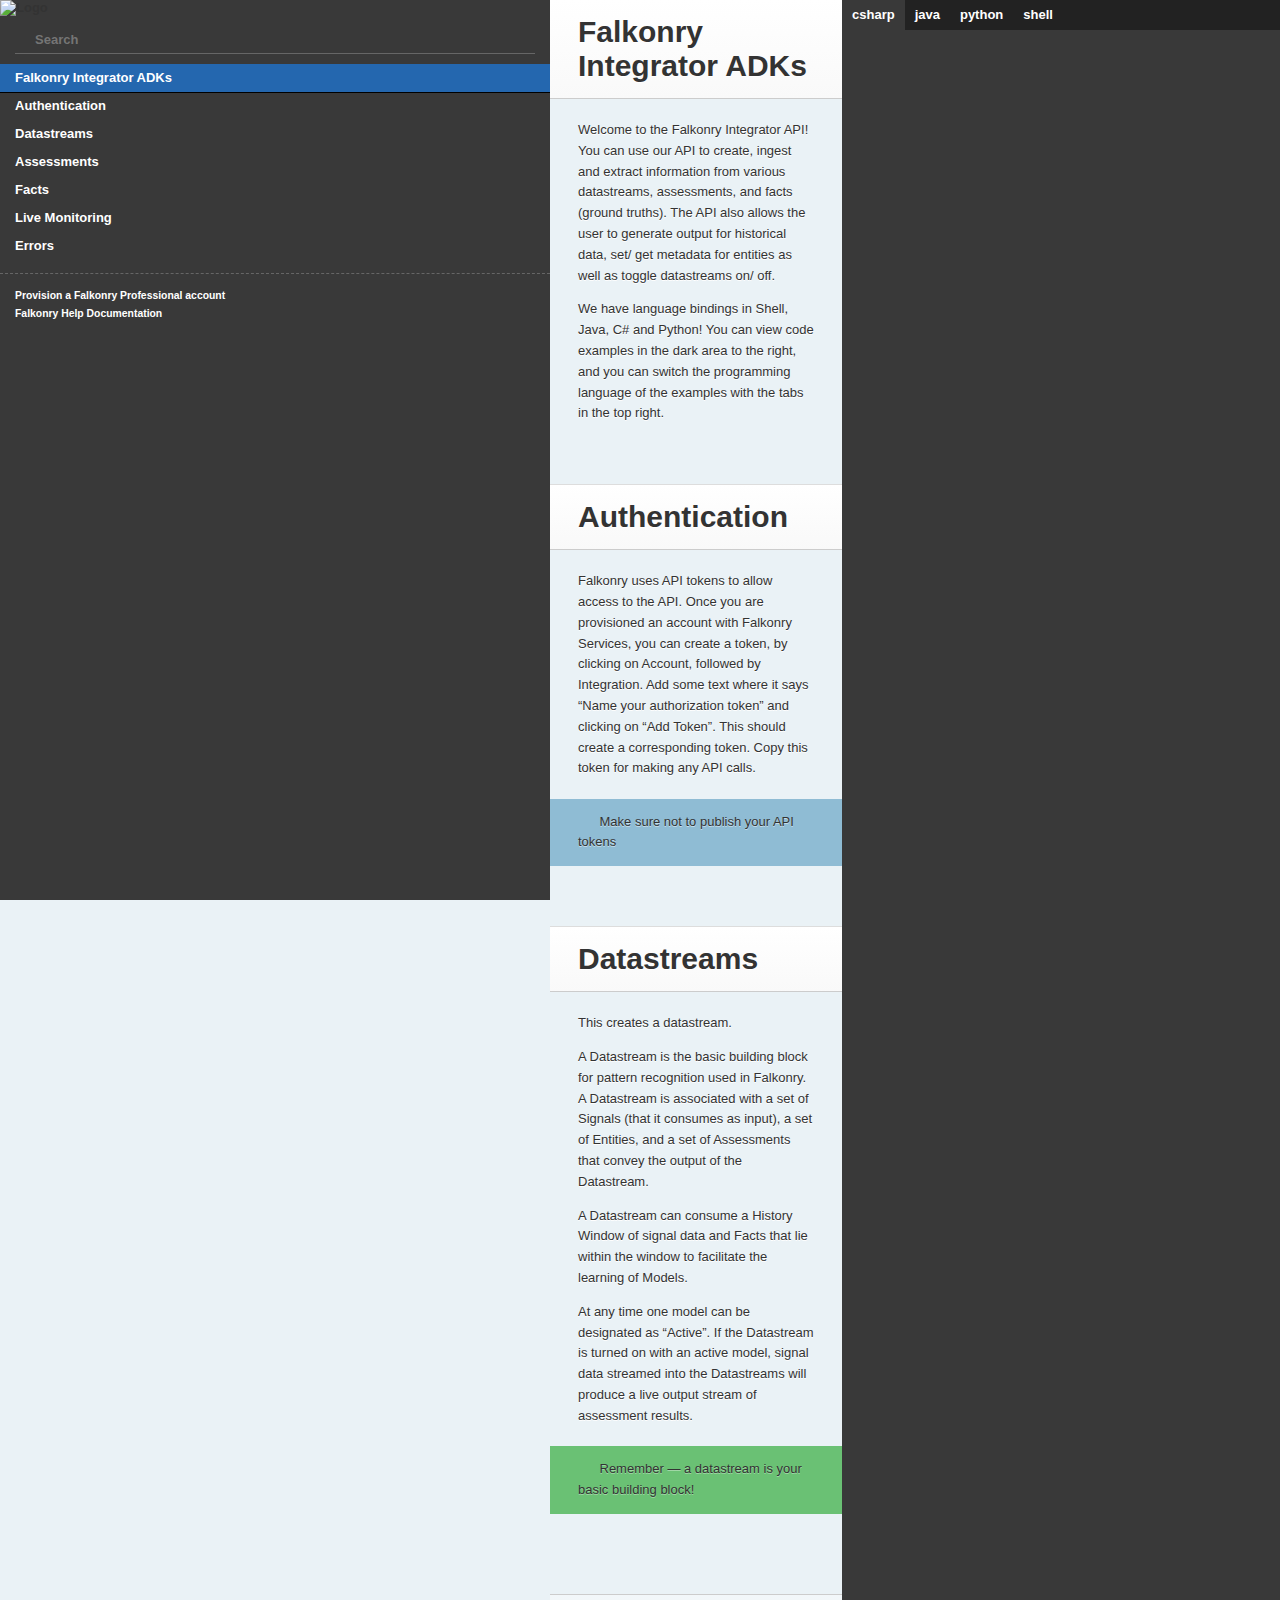
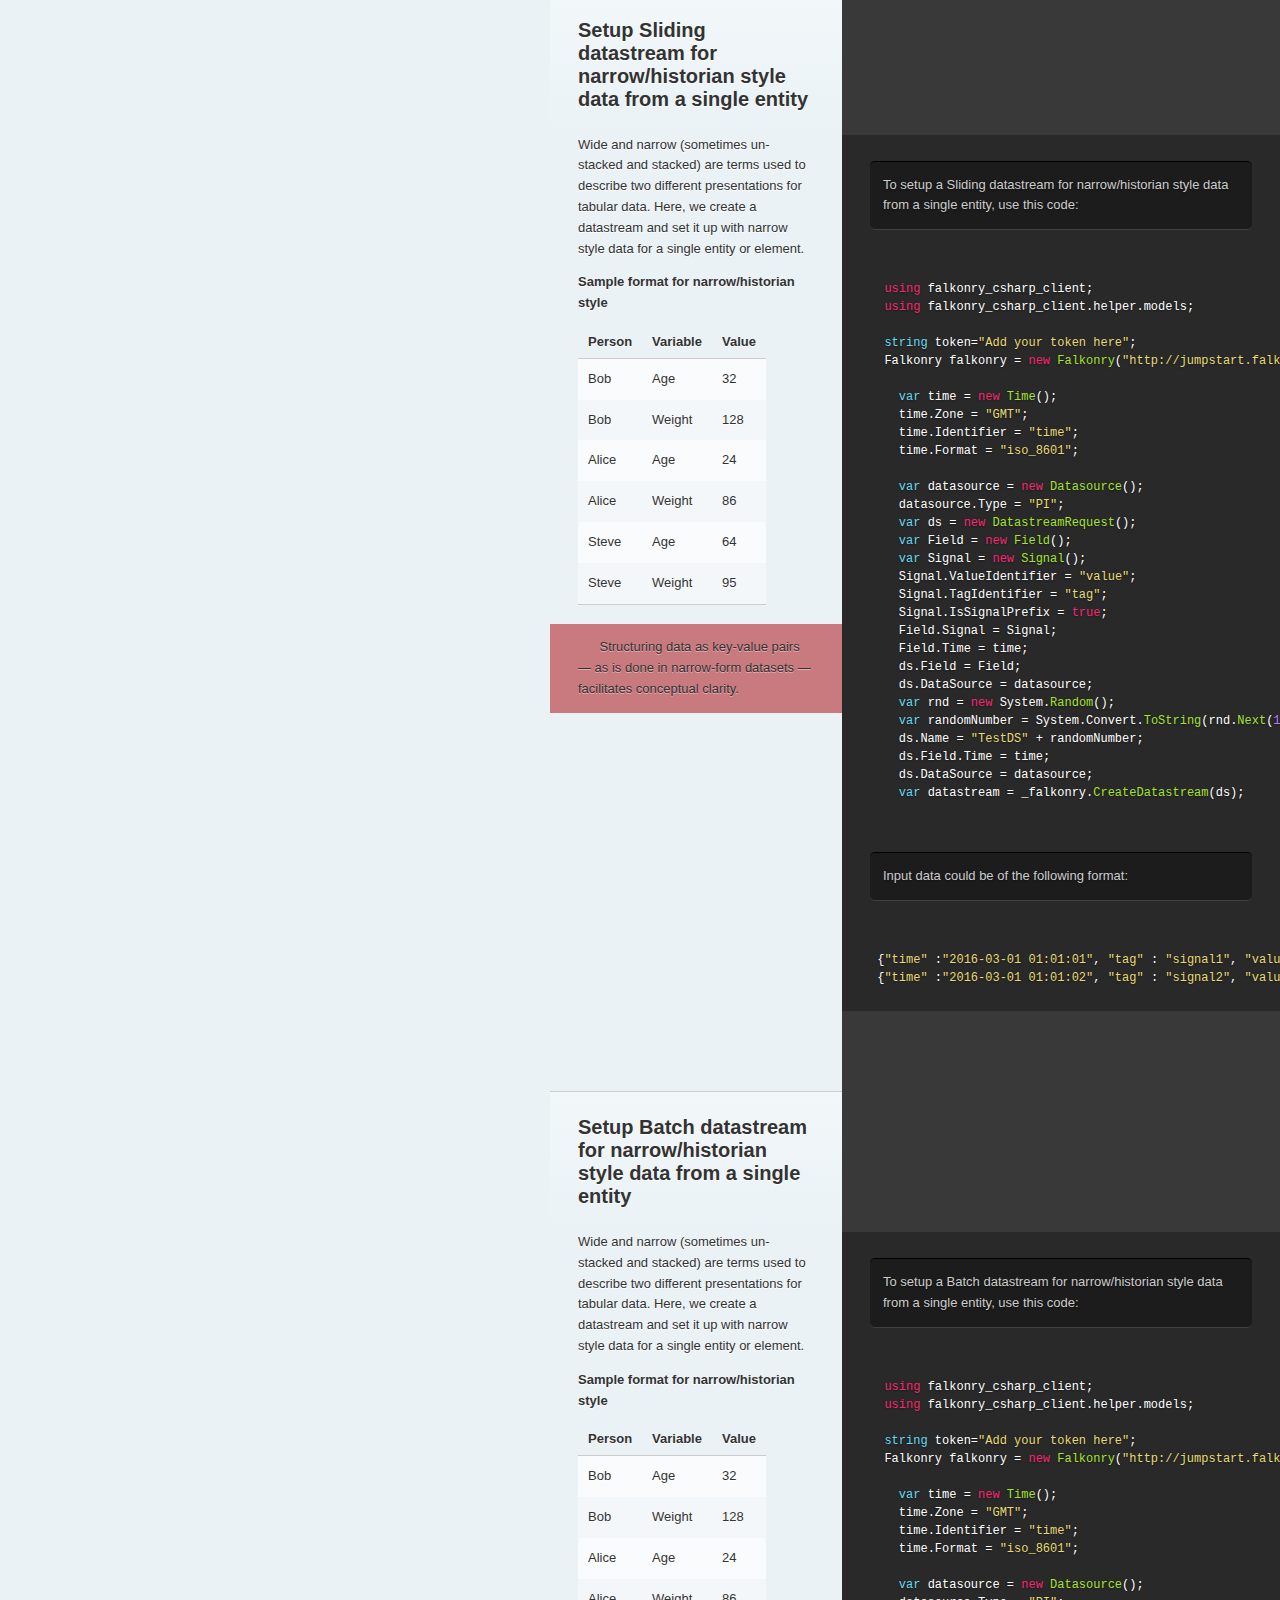
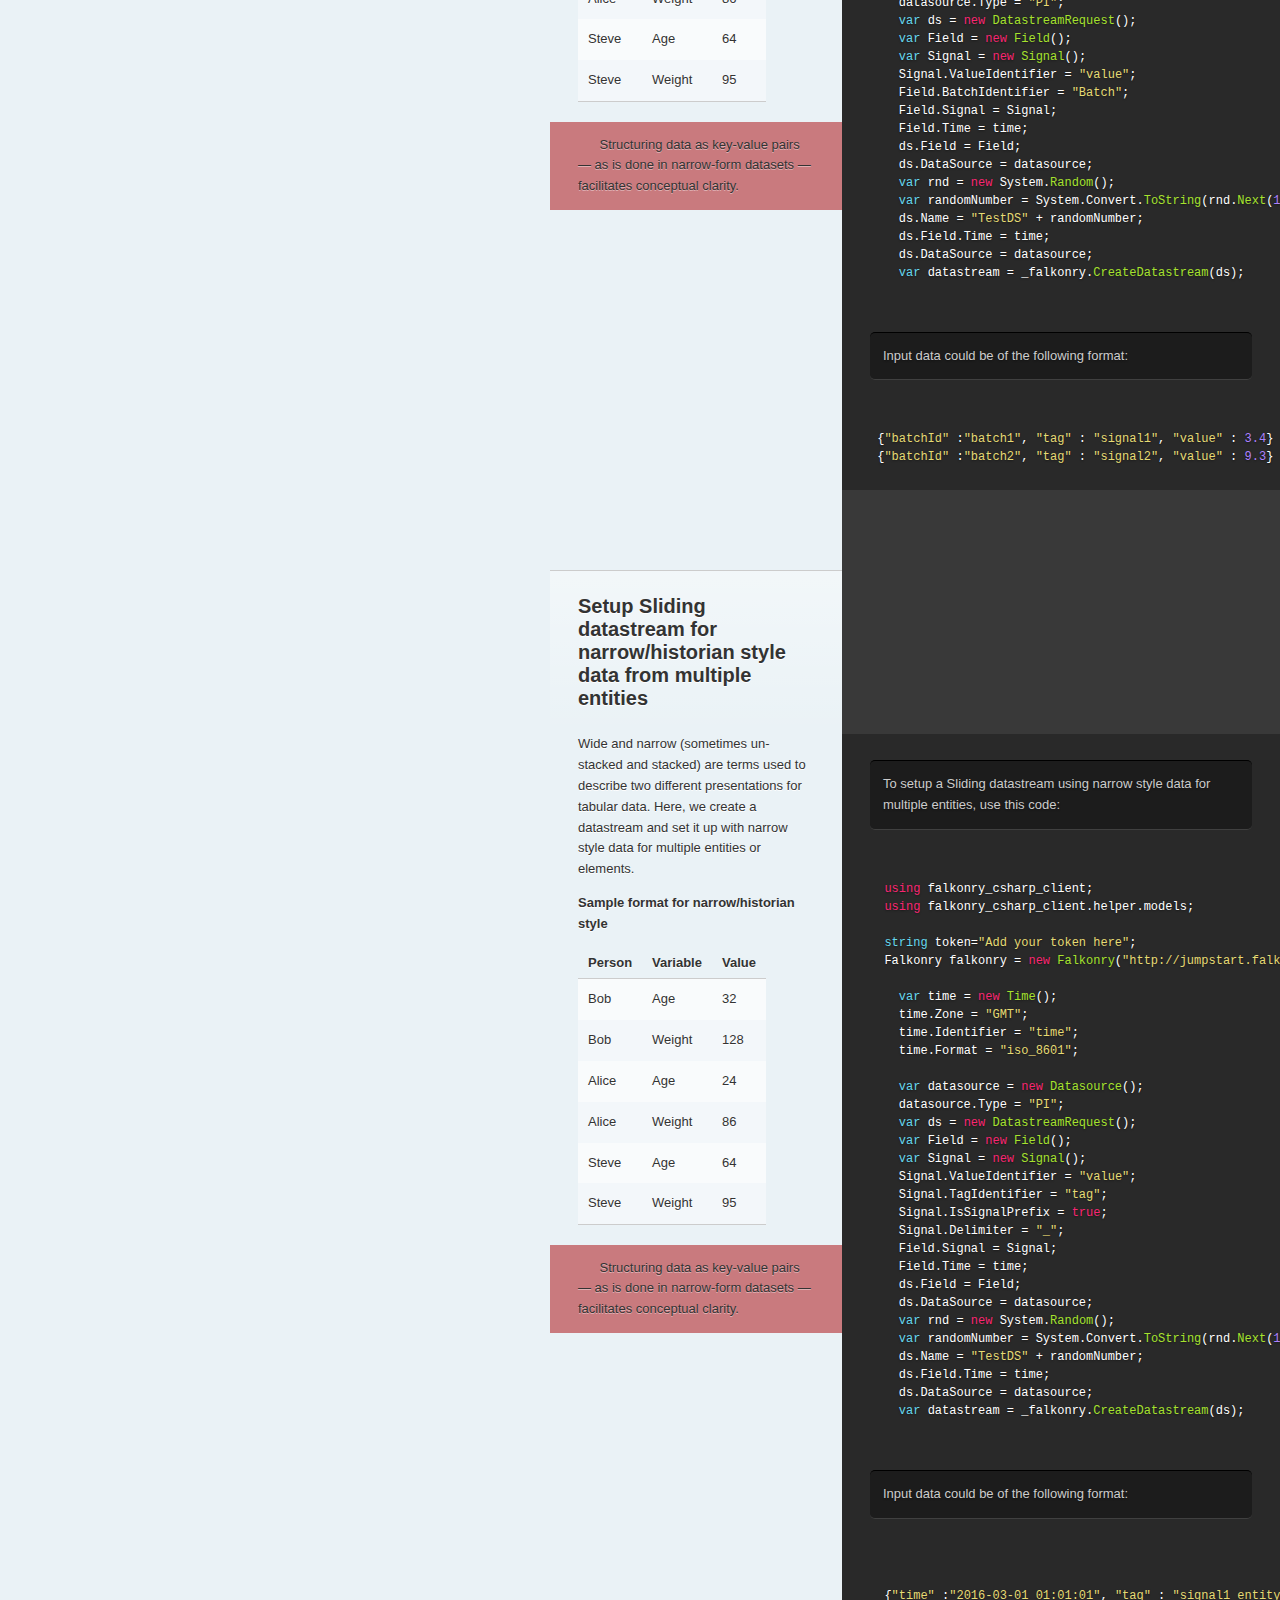
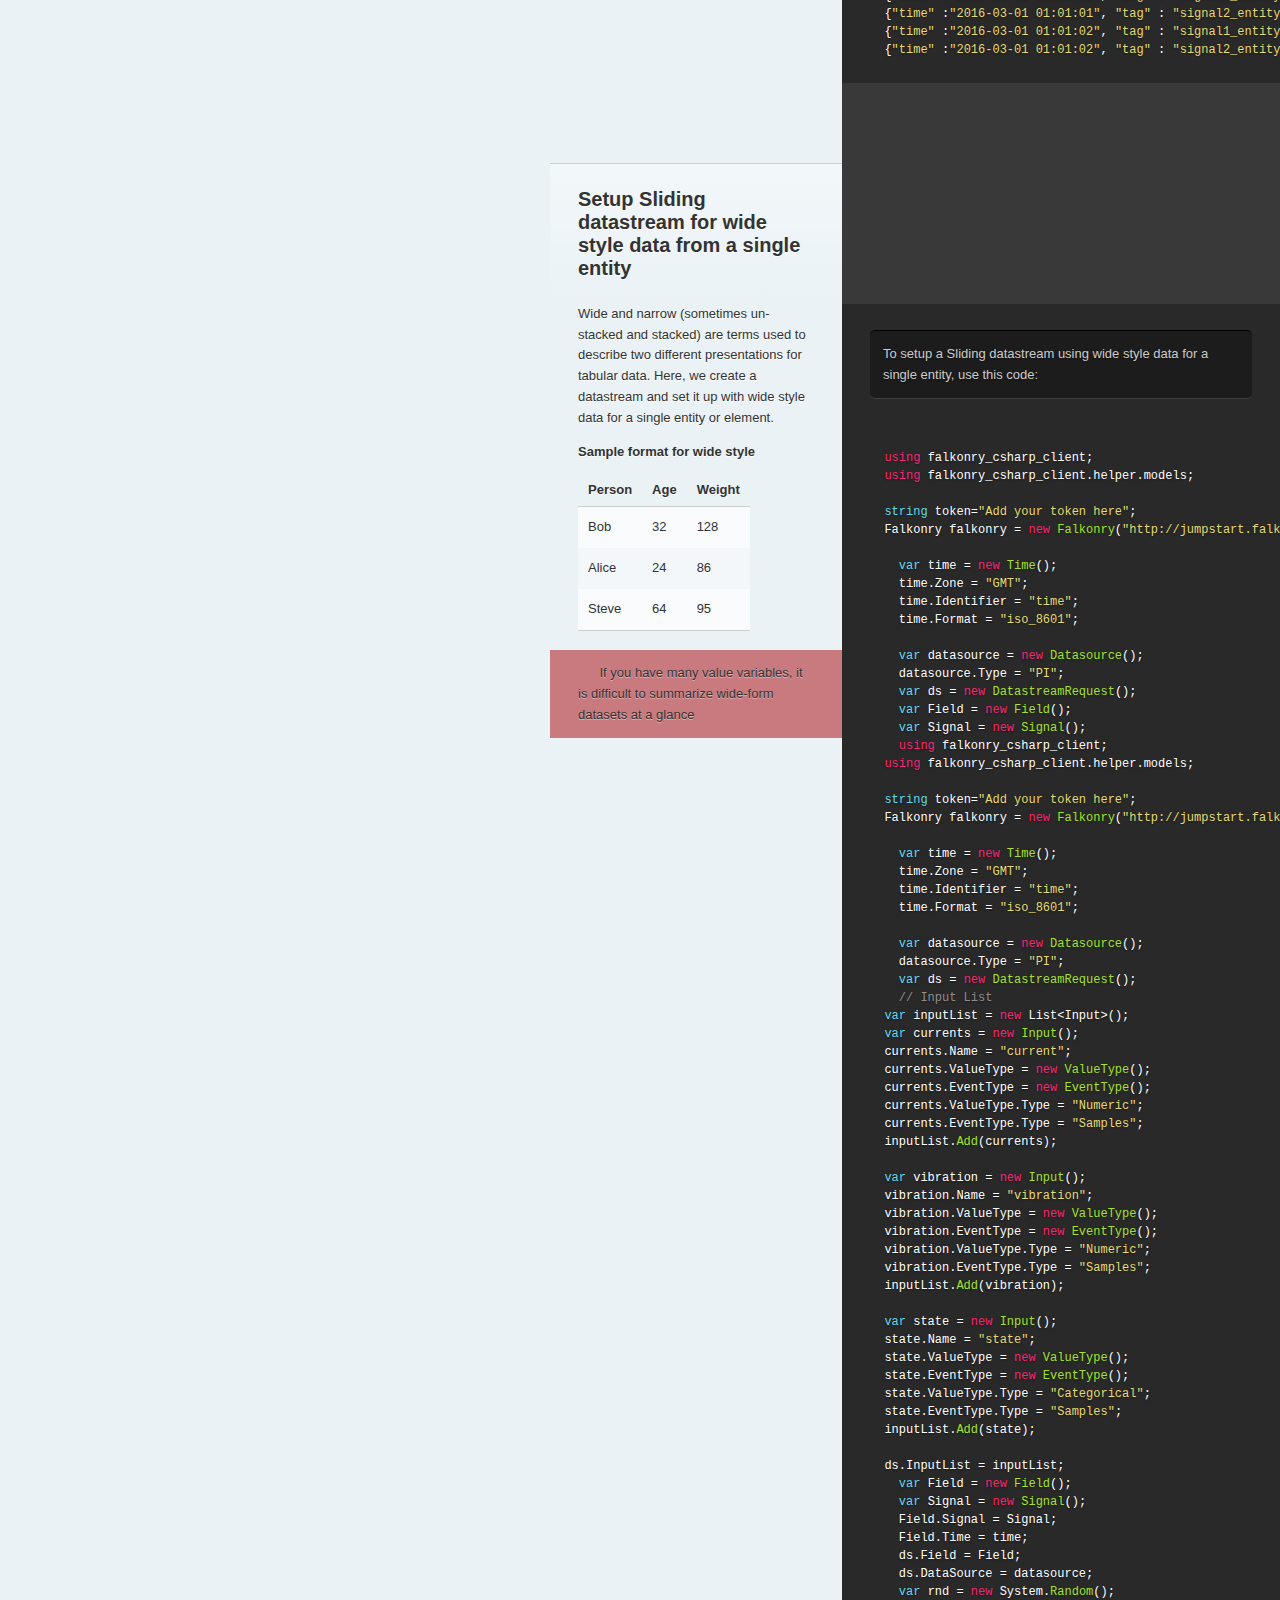
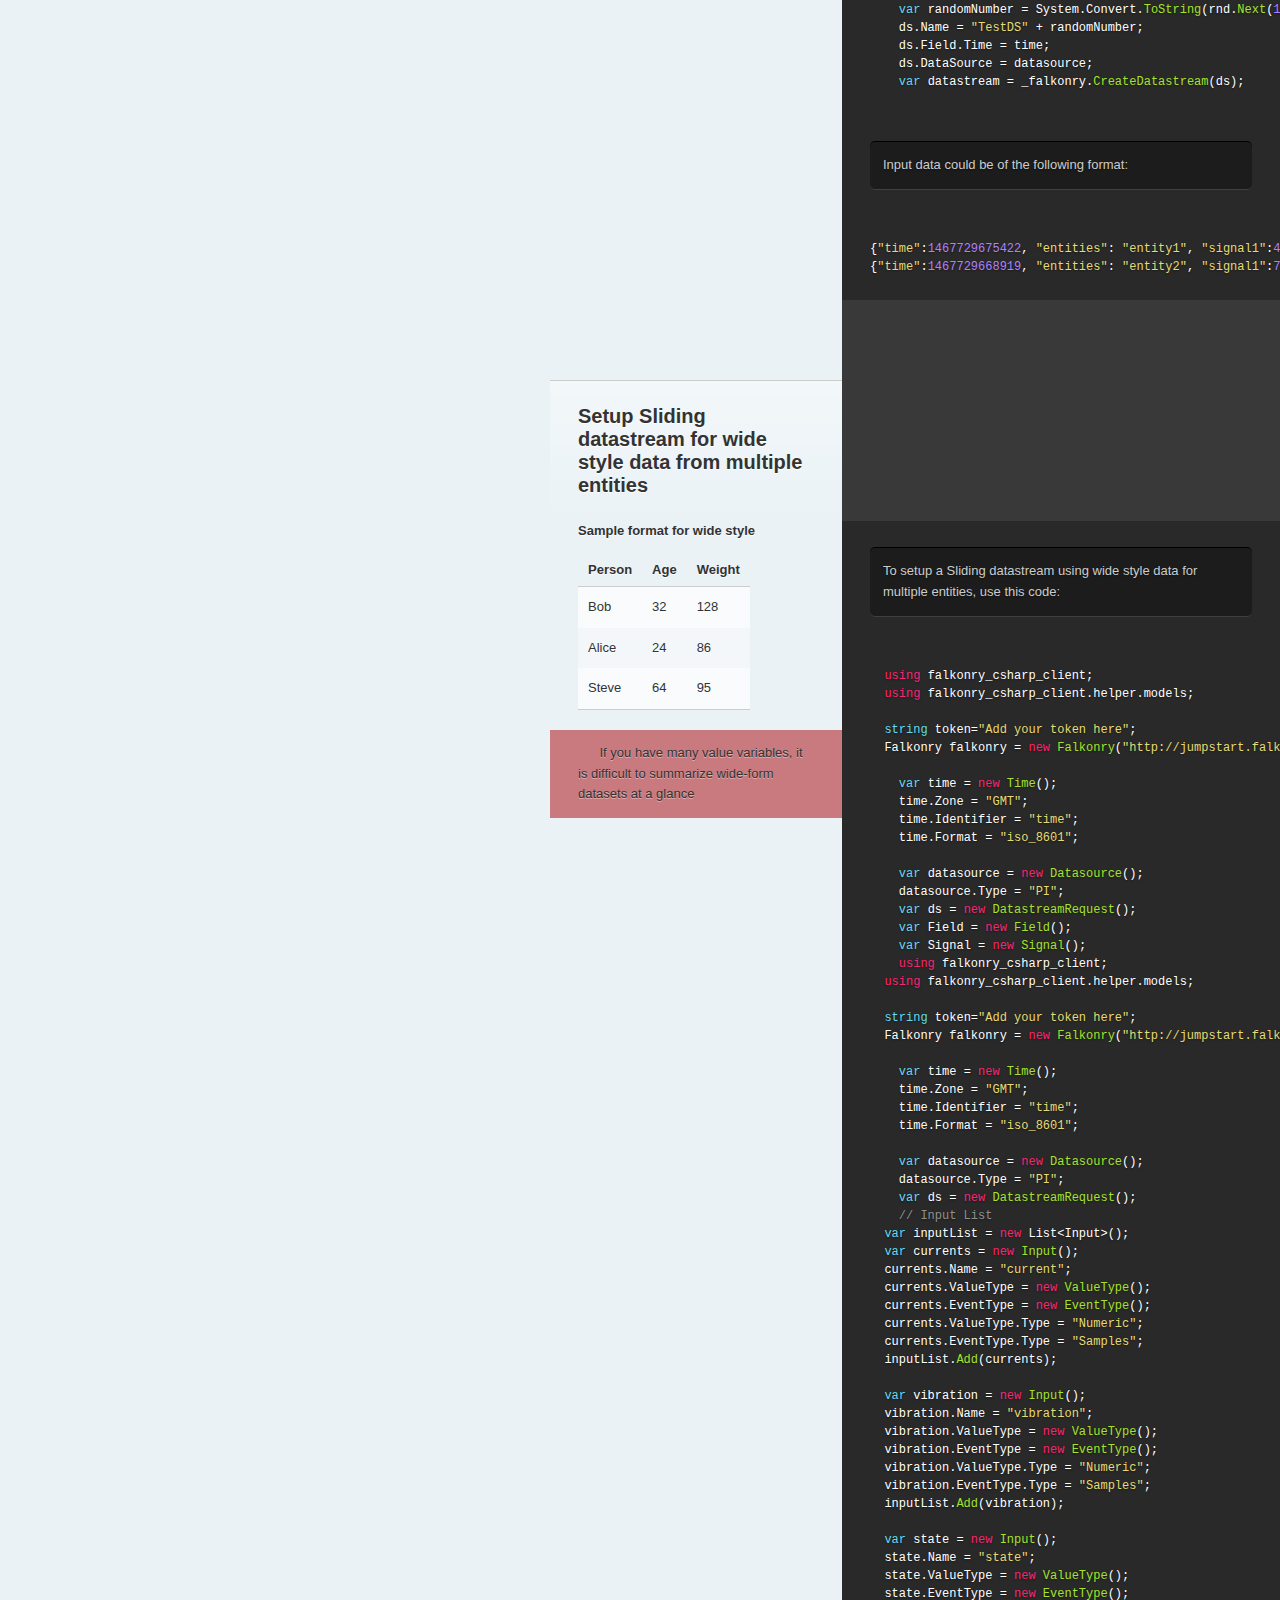
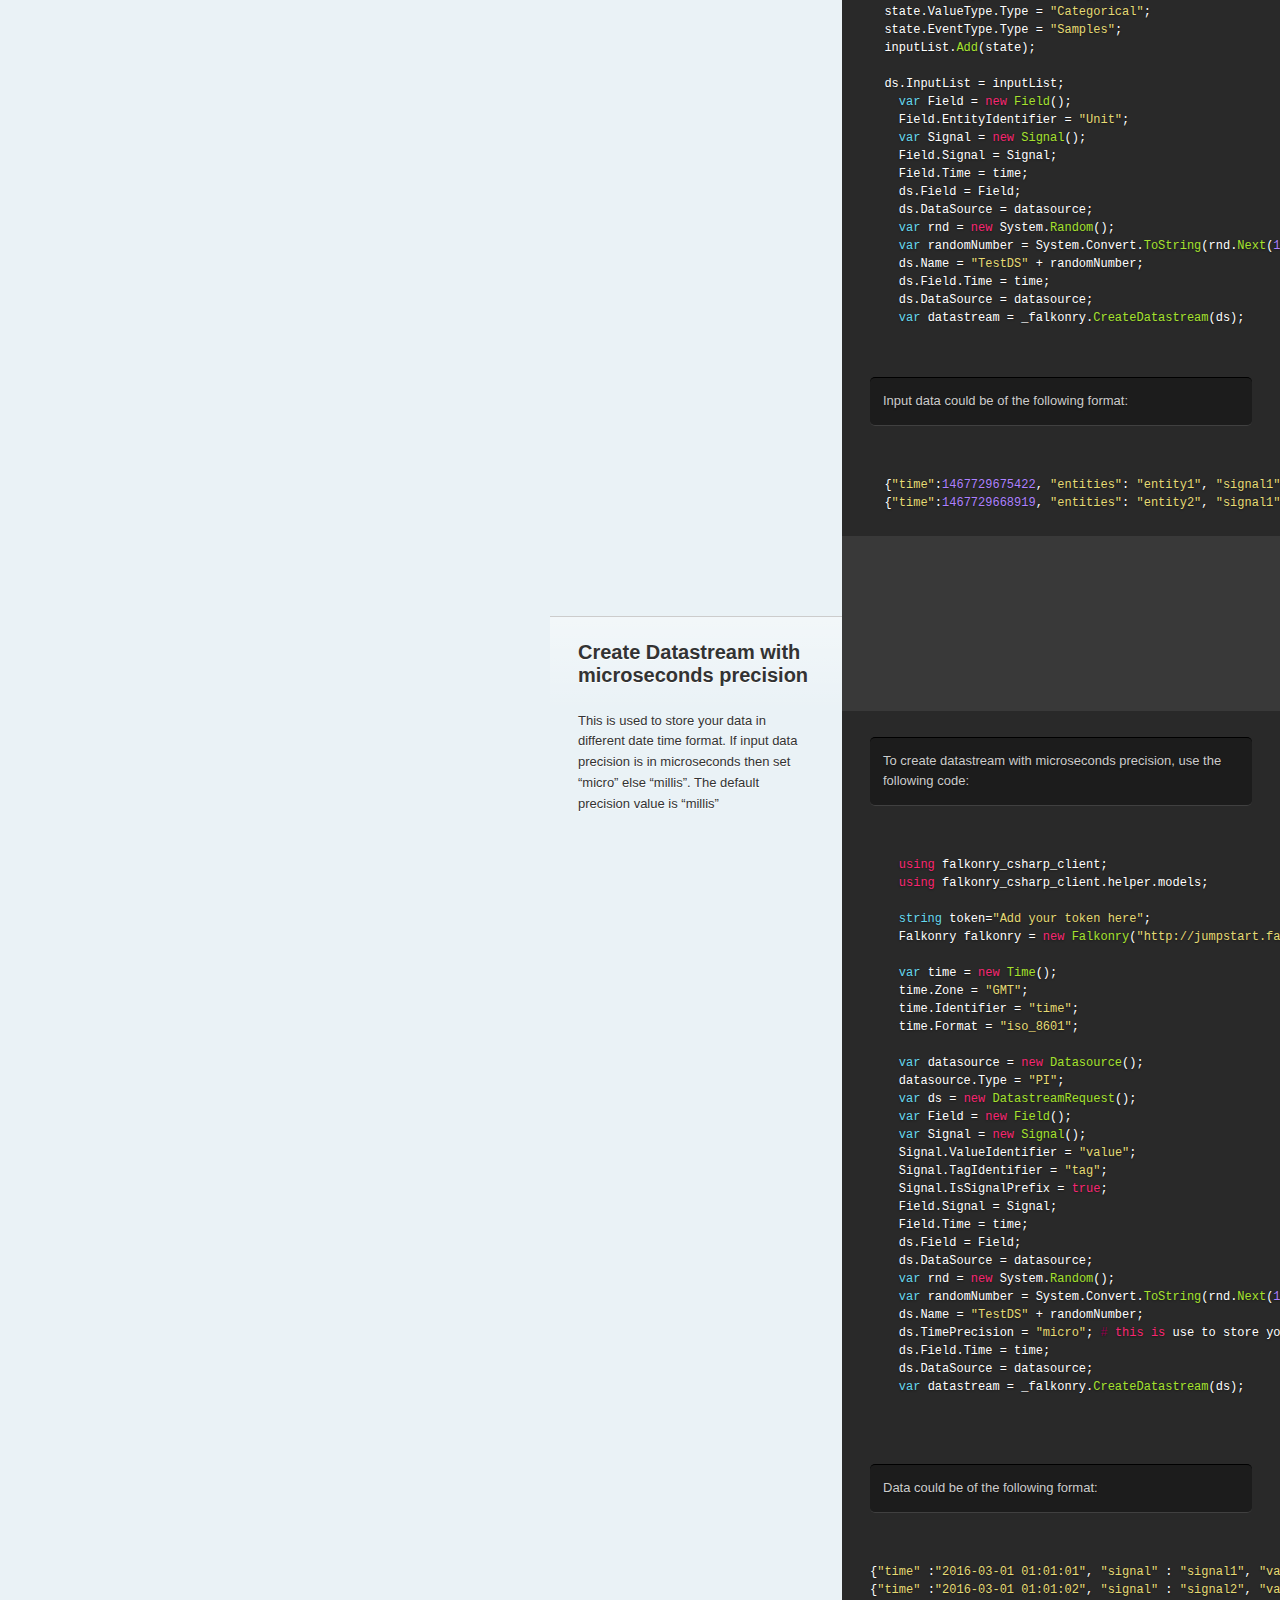
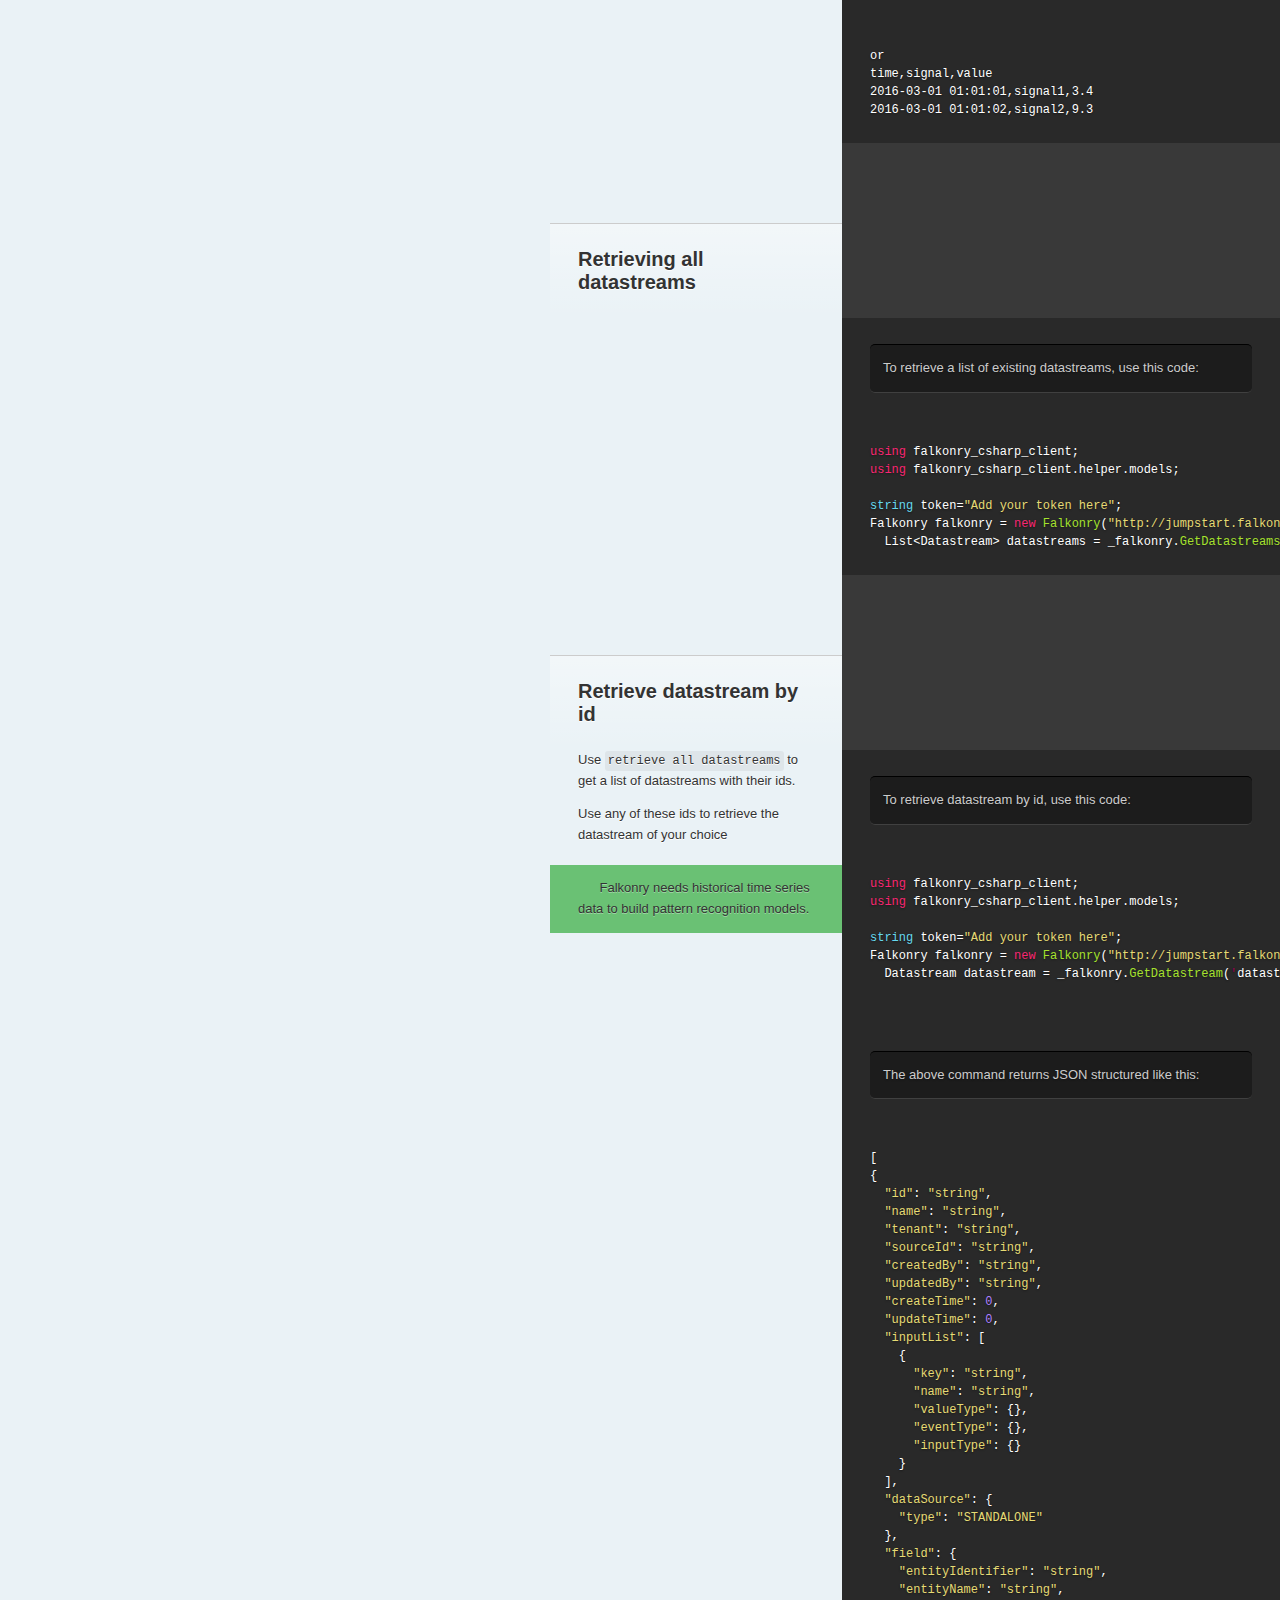
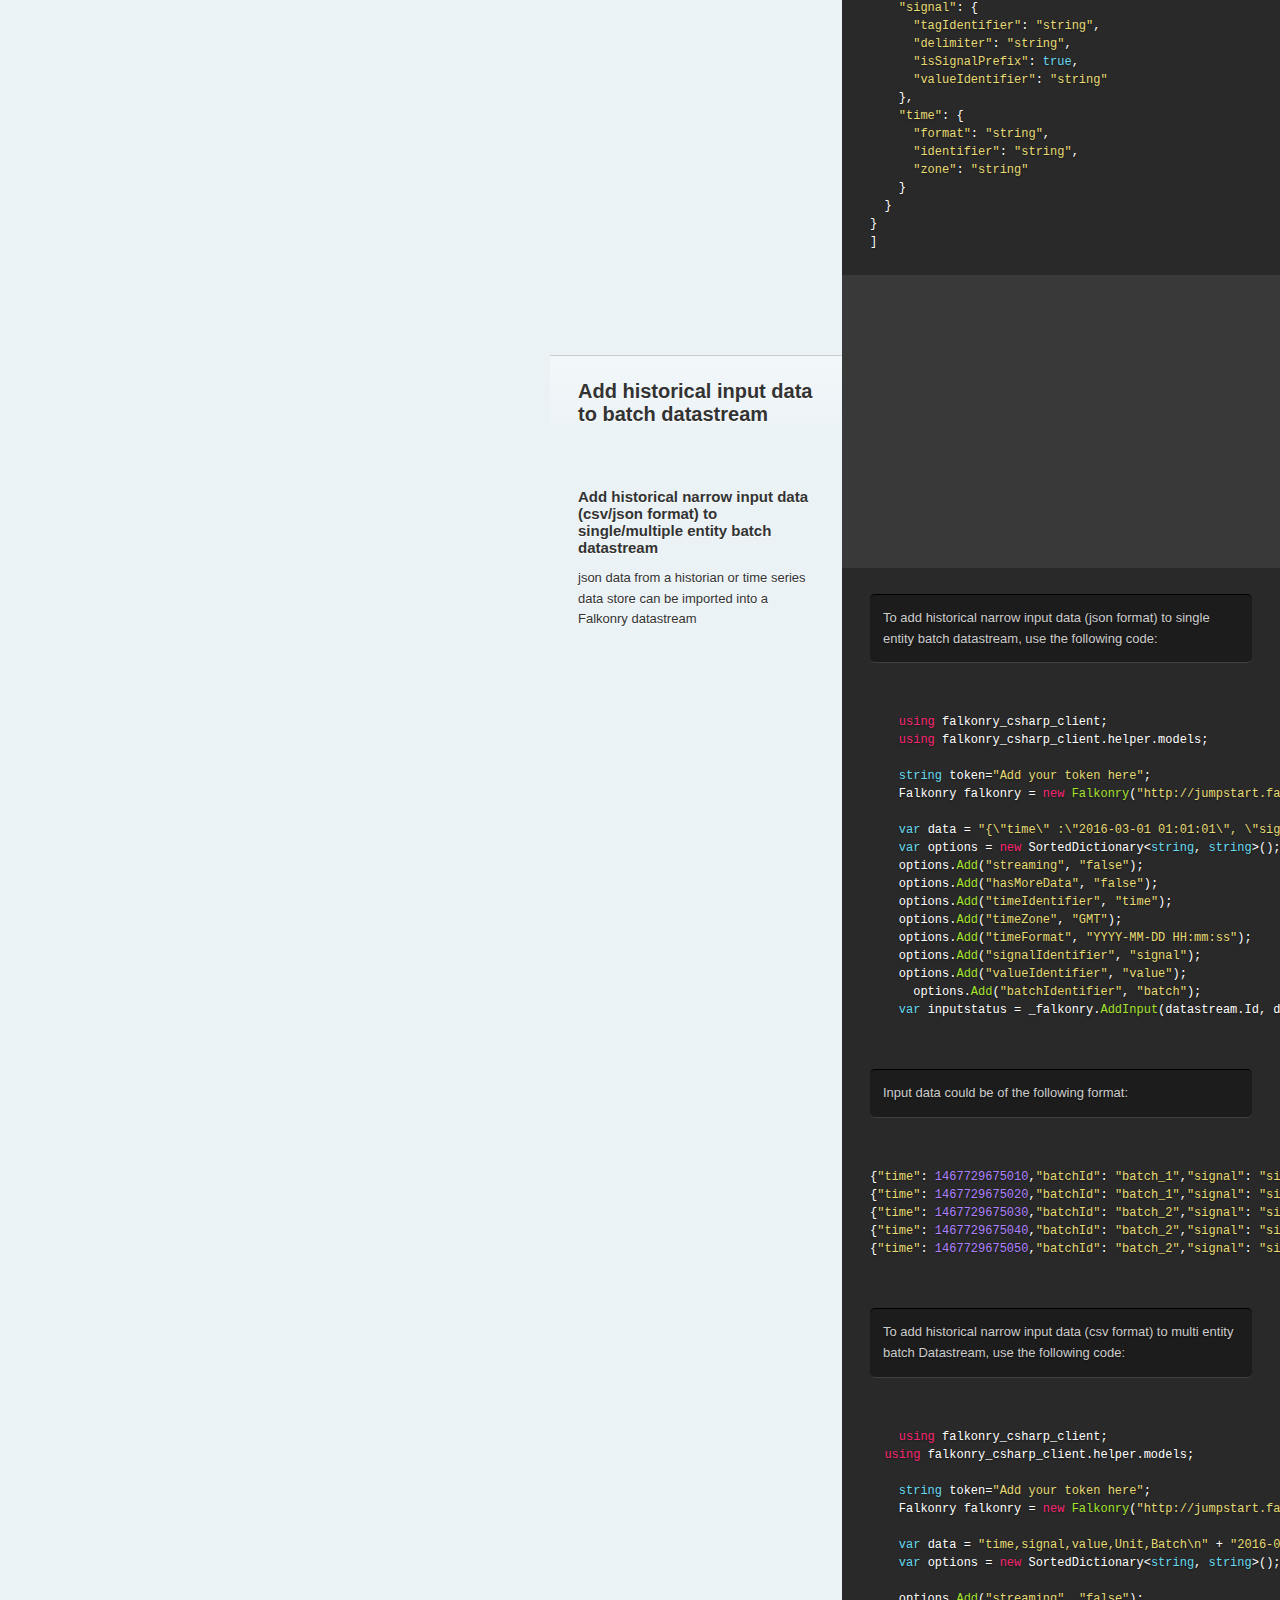
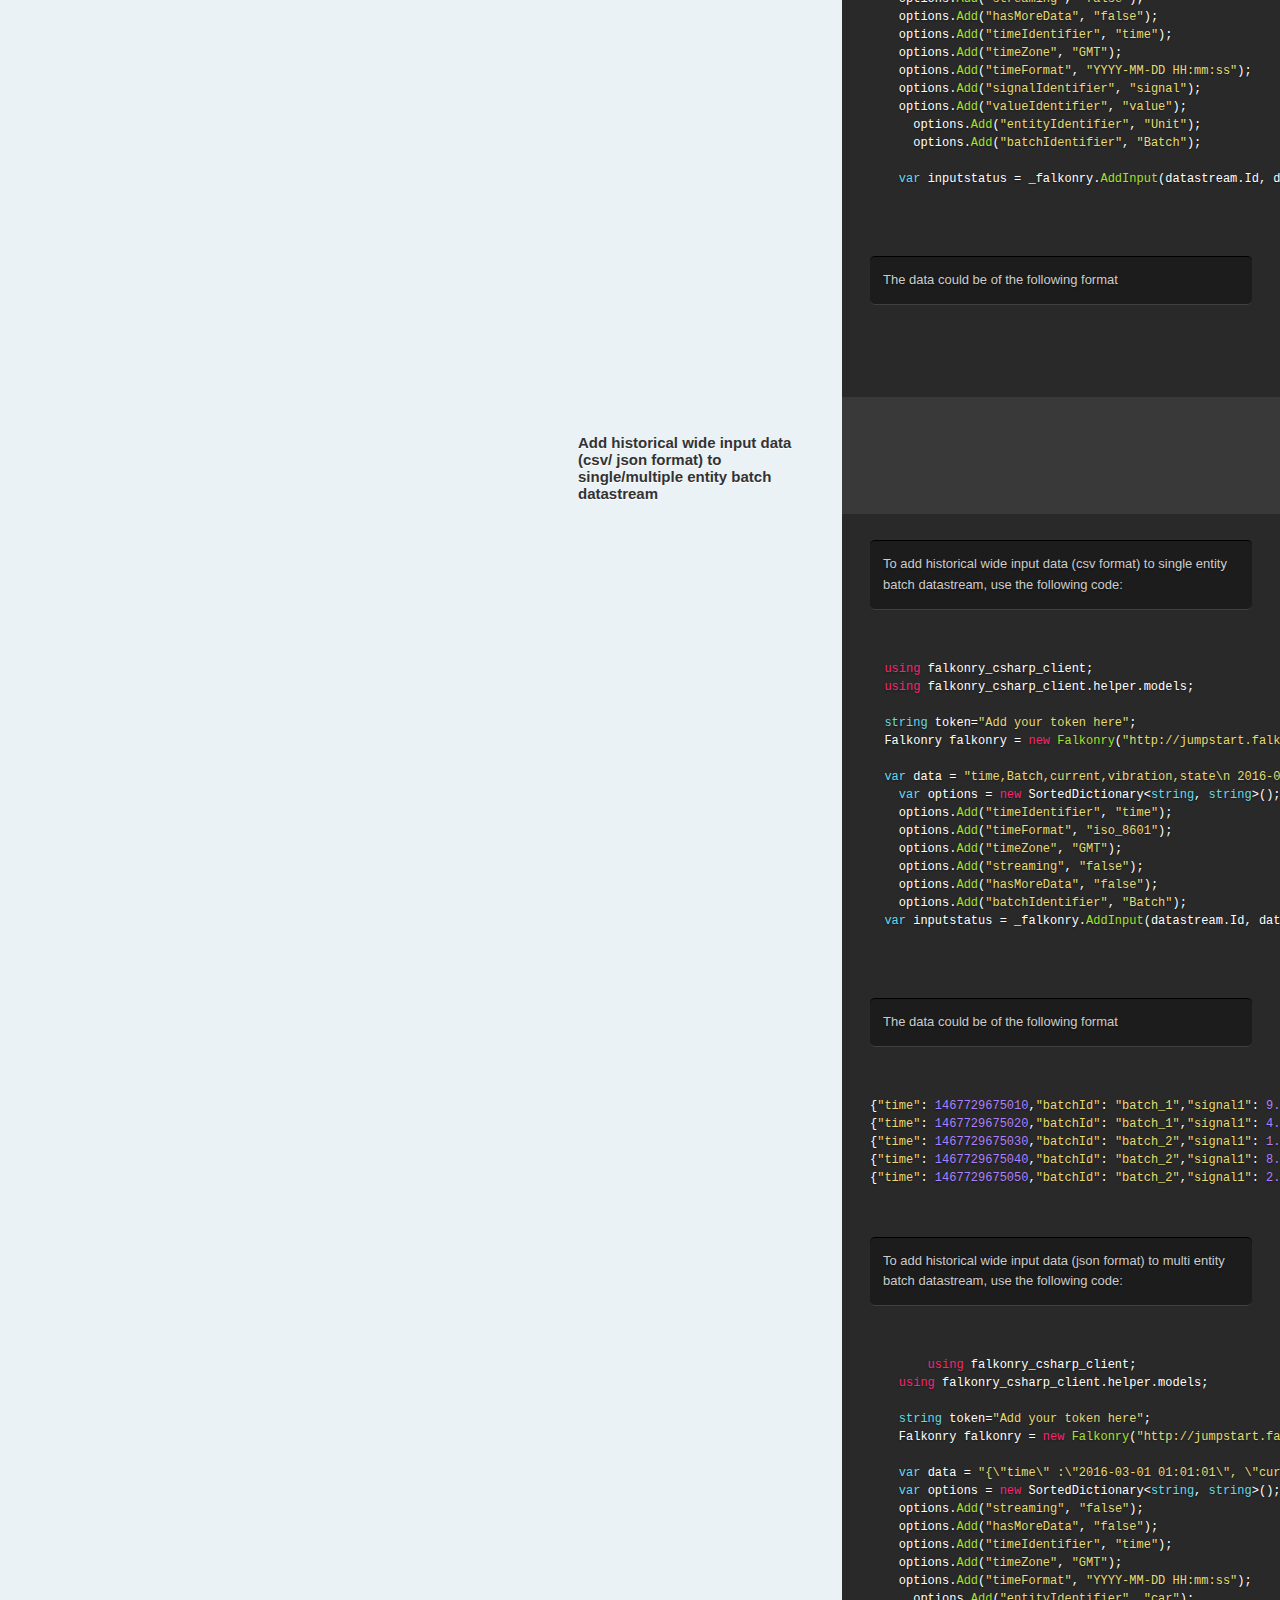
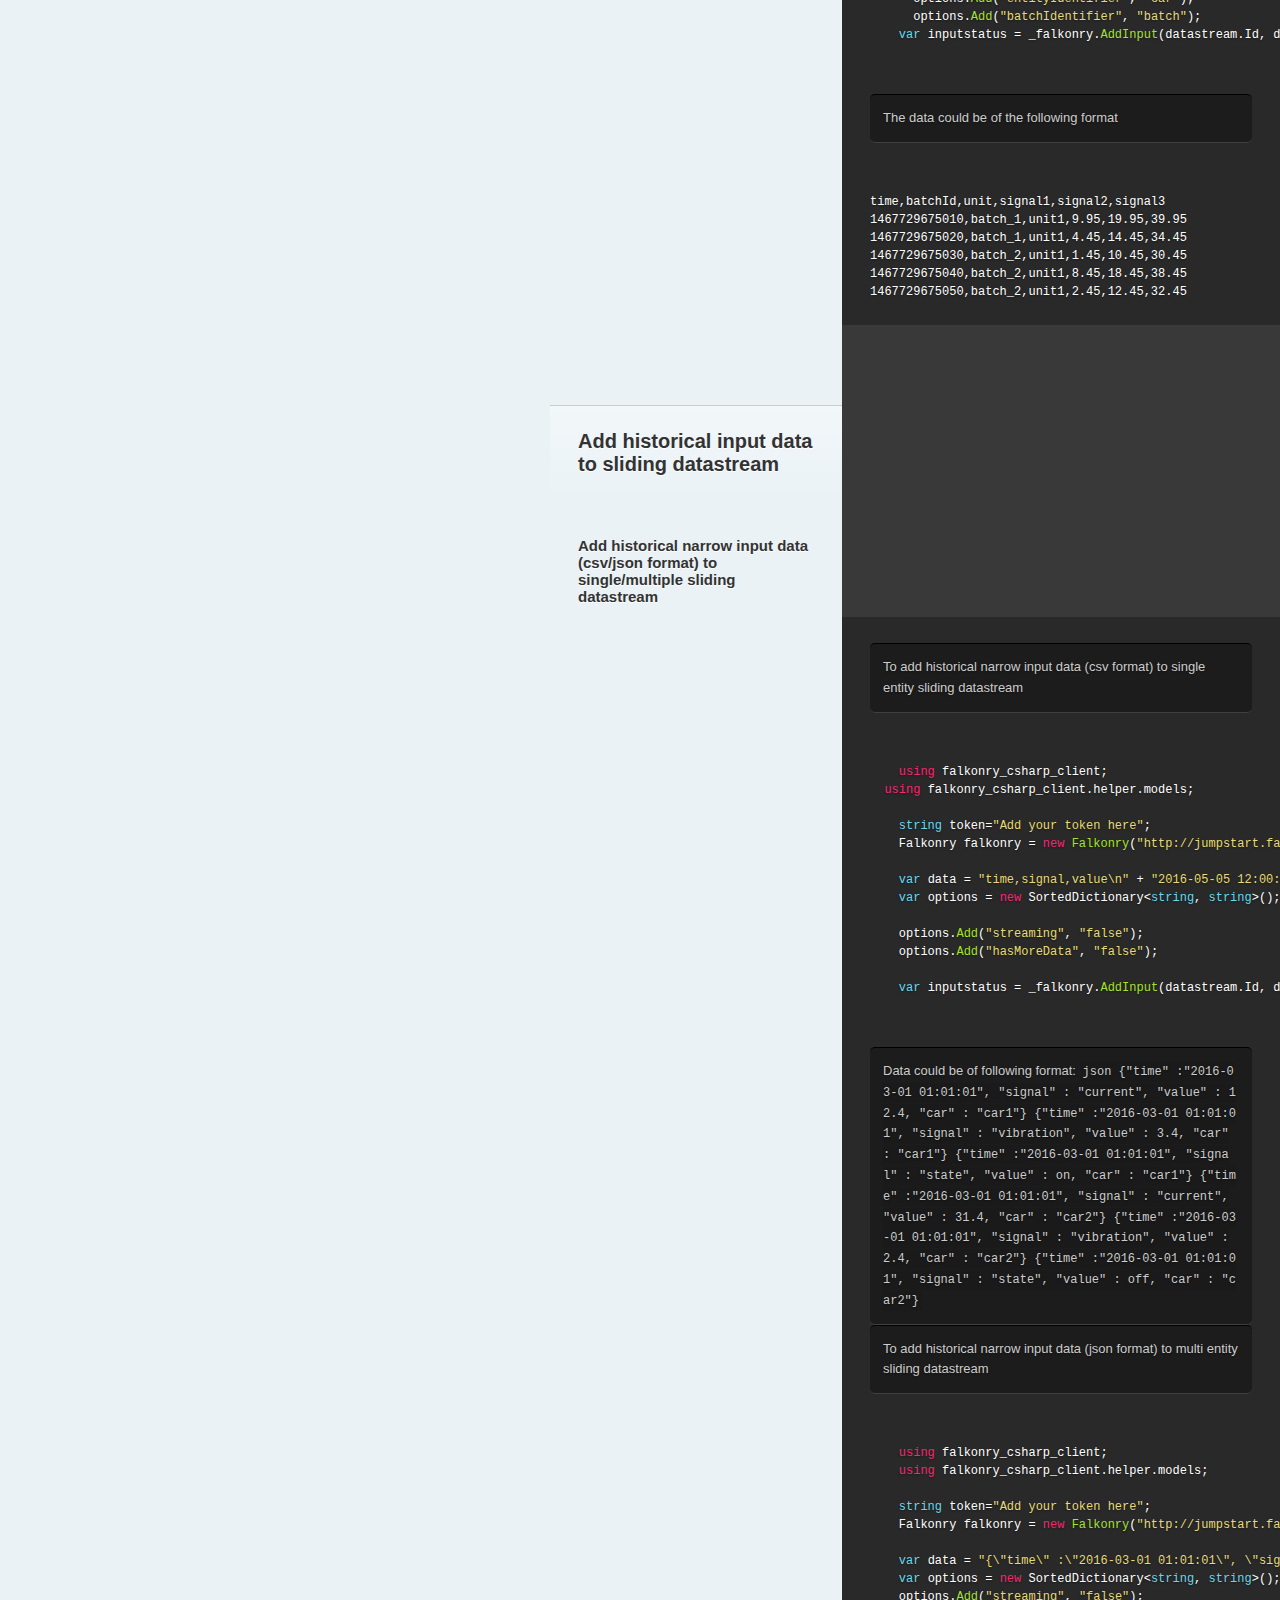
==== docs/adk/adk_documentation.html @ 307dcbd9 "More batch datastream, calls for all libraries + updated stylesheet" ====
<!doctype html>
<html>
  <head>
    <meta charset="utf-8">
    <meta content="IE=edge,chrome=1" http-equiv="X-UA-Compatible">
    <meta name="viewport" content="width=device-width, initial-scale=1, maximum-scale=1">
    <title>Falkonry Integrator API Reference</title>

    <style>
      .highlight table td { padding: 5px; }
.highlight table pre { margin: 0; }
.highlight .gh {
  color: #999999;
}
.highlight .sr {
  color: #f6aa11;
}
.highlight .go {
  color: #888888;
}
.highlight .gp {
  color: #555555;
}
.highlight .gs {
}
.highlight .gu {
  color: #aaaaaa;
}
.highlight .nb {
  color: #f6aa11;
}
.highlight .cm {
  color: #75715e;
}
.highlight .cp {
  color: #75715e;
}
.highlight .c1 {
  color: #75715e;
}
.highlight .cs {
  color: #75715e;
}
.highlight .c, .highlight .cd {
  color: #75715e;
}
.highlight .err {
  color: #960050;
}
.highlight .gr {
  color: #960050;
}
.highlight .gt {
  color: #960050;
}
.highlight .gd {
  color: #49483e;
}
.highlight .gi {
  color: #49483e;
}
.highlight .ge {
  color: #49483e;
}
.highlight .kc {
  color: #66d9ef;
}
.highlight .kd {
  color: #66d9ef;
}
.highlight .kr {
  color: #66d9ef;
}
.highlight .no {
  color: #66d9ef;
}
.highlight .kt {
  color: #66d9ef;
}
.highlight .mf {
  color: #ae81ff;
}
.highlight .mh {
  color: #ae81ff;
}
.highlight .il {
  color: #ae81ff;
}
.highlight .mi {
  color: #ae81ff;
}
.highlight .mo {
  color: #ae81ff;
}
.highlight .m, .highlight .mb, .highlight .mx {
  color: #ae81ff;
}
.highlight .sc {
  color: #ae81ff;
}
.highlight .se {
  color: #ae81ff;
}
.highlight .ss {
  color: #ae81ff;
}
.highlight .sd {
  color: #e6db74;
}
.highlight .s2 {
  color: #e6db74;
}
.highlight .sb {
  color: #e6db74;
}
.highlight .sh {
  color: #e6db74;
}
.highlight .si {
  color: #e6db74;
}
.highlight .sx {
  color: #e6db74;
}
.highlight .s1 {
  color: #e6db74;
}
.highlight .s {
  color: #e6db74;
}
.highlight .na {
  color: #a6e22e;
}
.highlight .nc {
  color: #a6e22e;
}
.highlight .nd {
  color: #a6e22e;
}
.highlight .ne {
  color: #a6e22e;
}
.highlight .nf {
  color: #a6e22e;
}
.highlight .vc {
  color: #ffffff;
}
.highlight .nn {
  color: #ffffff;
}
.highlight .nl {
  color: #ffffff;
}
.highlight .ni {
  color: #ffffff;
}
.highlight .bp {
  color: #ffffff;
}
.highlight .vg {
  color: #ffffff;
}
.highlight .vi {
  color: #ffffff;
}
.highlight .nv {
  color: #ffffff;
}
.highlight .w {
  color: #ffffff;
}
.highlight {
  color: #ffffff;
}
.highlight .n, .highlight .py, .highlight .nx {
  color: #ffffff;
}
.highlight .ow {
  color: #f92672;
}
.highlight .nt {
  color: #f92672;
}
.highlight .k, .highlight .kv {
  color: #f92672;
}
.highlight .kn {
  color: #f92672;
}
.highlight .kp {
  color: #f92672;
}
.highlight .o {
  color: #f92672;
}
    </style>
    <link href="stylesheets/screen.css" rel="stylesheet" media="screen" />
    <link href="stylesheets/print.css" rel="stylesheet" media="print" />
      <script src="javascripts/all.js"></script>
  </head>

  <body class="index" data-languages="[&quot;csharp&quot;,&quot;java&quot;,&quot;python&quot;,&quot;shell&quot;]">
    <a href="#" id="nav-button">
      <span>
        NAV
        <img src="images/navbar.png" alt="Navbar" />
      </span>
    </a>
    <div class="tocify-wrapper">
      <img src="images/logo.png" alt="Logo" />
        <div class="lang-selector">
              <a href="#" data-language-name="csharp">csharp</a>
              <a href="#" data-language-name="java">java</a>
              <a href="#" data-language-name="python">python</a>
              <a href="#" data-language-name="shell">shell</a>
        </div>
        <div class="search">
          <input type="text" class="search" id="input-search" placeholder="Search">
        </div>
        <ul class="search-results"></ul>
      <div id="toc">
      </div>
        <ul class="toc-footer">
            <li><a href='https://falkonry.com/contact'>Provision a Falkonry Professional account</a></li>
            <li><a href='https://help.falkonry.com'>Falkonry Help Documentation</a></li>
        </ul>
    </div>
    <div class="page-wrapper">
      <div class="dark-box"></div>
      <div class="content">
        <h1 id="falkonry-integrator-adks">Falkonry Integrator ADKs</h1>
<pre class="highlight shell tab-shell"><code>Run Falkonry CLI
Type <span class="s2">"falkonry"</span> <span class="k">in </span><span class="nb">command </span>prompt/terminal it will land you <span class="k">in </span>the falkonry shell.

<span class="gp">user$ </span>falkonry
Welcome to Falkonry Shell !!!
falkonry&gt;&gt;
</code></pre>
<p>Welcome to the Falkonry Integrator API! You can use our API to create, ingest and extract information from various datastreams, assessments, and facts (ground truths). The API also allows the user to generate output for historical data, set/ get metadata for entities as well as toggle datastreams on/ off.</p>

<p>We have language bindings in Shell, Java, C# and Python! You can view code examples in the dark area to the right, and you can switch the programming language of the examples with the tabs in the top right.</p>

<h1 id="authentication">Authentication</h1>
<pre class="highlight shell tab-shell"><code>Login:

For login use host and authorization token.

<span class="gp">falkonry&gt;&gt; </span>login --host<span class="o">=</span>https://jumpstart.falkonry.ai --token<span class="o">=</span>el7rvvqx2xr6v5-30qba1dl0pu36pi
logged <span class="k">in </span>to falkonry
falkonry&gt;&gt;
If wrong url or token is passed appropriate error will be displayed.

Check Login details:

For login details <span class="nb">type</span> <span class="s2">"login_details"</span>

<span class="gp">falkonry&gt;&gt; </span>login_details
Host : https://jumpstart.falkonry.ai
Token : el7rvvqx2xr6v5-30qba1dl0pu36pi
falkonry&gt;&gt;

Logout:
For logging out of the current falkonry session

<span class="gp">falkonry&gt;&gt; </span><span class="nb">logout
</span>logged out from falkonry
falkonry&gt;&gt;

For exiting from falkonry shell <span class="nb">type</span> <span class="s2">"quit"</span>, <span class="s2">"exit"</span> or press <span class="s2">"Ctr+C"</span>

<span class="gp">falkonry&gt;&gt; </span>quit
user<span class="err">$</span>
</code></pre>
<p>Falkonry uses API tokens to allow access to the API. Once you are provisioned an account with Falkonry Services, you can create a token, by clicking on Account, followed by Integration. Add some text where it says &ldquo;Name your authorization token&rdquo; and clicking on &ldquo;Add Token&rdquo;. This should create a corresponding token. Copy this token for making any API calls.</p>

<aside class="notice">
Make sure not to publish your API tokens
</aside>

<h1 id="datastreams">Datastreams</h1>

<p>This creates a datastream.</p>

<p>A Datastream is the basic building block for pattern recognition used in Falkonry. A Datastream is associated with a set of Signals (that it consumes as input), a set of Entities, and a set of Assessments that convey the output of the Datastream.</p>

<p>A Datastream can consume a History Window of signal data and Facts that lie within the window to facilitate the learning of Models.</p>

<p>At any time one model can be designated as “Active”. If the Datastream is turned on with an active model, signal data streamed into the Datastreams will produce a live output stream of assessment results.</p>

<aside class="success">
Remember — a datastream is your basic building block! 
</aside>

<h2 id="setup-sliding-datastream-for-narrow-historian-style-data-from-a-single-entity">Setup Sliding datastream for narrow/historian style data from a single entity</h2>

<blockquote>
<p>To setup a Sliding datastream for narrow/historian style data from a single entity, use this code:</p>
</blockquote>
<pre class="highlight csharp tab-csharp"><code>  <span class="k">using</span> <span class="nn">falkonry_csharp_client</span><span class="p">;</span>
  <span class="k">using</span> <span class="nn">falkonry_csharp_client.helper.models</span><span class="p">;</span>

  <span class="kt">string</span> <span class="n">token</span><span class="p">=</span><span class="s">"Add your token here"</span><span class="p">;</span>   
  <span class="n">Falkonry</span> <span class="n">falkonry</span> <span class="p">=</span> <span class="k">new</span> <span class="nf">Falkonry</span><span class="p">(</span><span class="s">"http://jumpstart.falkonry.ai"</span><span class="p">,</span> <span class="n">token</span><span class="p">);</span>

    <span class="kt">var</span> <span class="n">time</span> <span class="p">=</span> <span class="k">new</span> <span class="nf">Time</span><span class="p">();</span>
    <span class="n">time</span><span class="p">.</span><span class="n">Zone</span> <span class="p">=</span> <span class="s">"GMT"</span><span class="p">;</span>
    <span class="n">time</span><span class="p">.</span><span class="n">Identifier</span> <span class="p">=</span> <span class="s">"time"</span><span class="p">;</span>
    <span class="n">time</span><span class="p">.</span><span class="n">Format</span> <span class="p">=</span> <span class="s">"iso_8601"</span><span class="p">;</span>

    <span class="kt">var</span> <span class="n">datasource</span> <span class="p">=</span> <span class="k">new</span> <span class="nf">Datasource</span><span class="p">();</span>
    <span class="n">datasource</span><span class="p">.</span><span class="n">Type</span> <span class="p">=</span> <span class="s">"PI"</span><span class="p">;</span>
    <span class="kt">var</span> <span class="n">ds</span> <span class="p">=</span> <span class="k">new</span> <span class="nf">DatastreamRequest</span><span class="p">();</span>
    <span class="kt">var</span> <span class="n">Field</span> <span class="p">=</span> <span class="k">new</span> <span class="nf">Field</span><span class="p">();</span>
    <span class="kt">var</span> <span class="n">Signal</span> <span class="p">=</span> <span class="k">new</span> <span class="nf">Signal</span><span class="p">();</span>
    <span class="n">Signal</span><span class="p">.</span><span class="n">ValueIdentifier</span> <span class="p">=</span> <span class="s">"value"</span><span class="p">;</span>
    <span class="n">Signal</span><span class="p">.</span><span class="n">TagIdentifier</span> <span class="p">=</span> <span class="s">"tag"</span><span class="p">;</span>
    <span class="n">Signal</span><span class="p">.</span><span class="n">IsSignalPrefix</span> <span class="p">=</span> <span class="k">true</span><span class="p">;</span>
    <span class="n">Field</span><span class="p">.</span><span class="n">Signal</span> <span class="p">=</span> <span class="n">Signal</span><span class="p">;</span>
    <span class="n">Field</span><span class="p">.</span><span class="n">Time</span> <span class="p">=</span> <span class="n">time</span><span class="p">;</span>
    <span class="n">ds</span><span class="p">.</span><span class="n">Field</span> <span class="p">=</span> <span class="n">Field</span><span class="p">;</span>
    <span class="n">ds</span><span class="p">.</span><span class="n">DataSource</span> <span class="p">=</span> <span class="n">datasource</span><span class="p">;</span>
    <span class="kt">var</span> <span class="n">rnd</span> <span class="p">=</span> <span class="k">new</span> <span class="n">System</span><span class="p">.</span><span class="nf">Random</span><span class="p">();</span>
    <span class="kt">var</span> <span class="n">randomNumber</span> <span class="p">=</span> <span class="n">System</span><span class="p">.</span><span class="n">Convert</span><span class="p">.</span><span class="nf">ToString</span><span class="p">(</span><span class="n">rnd</span><span class="p">.</span><span class="nf">Next</span><span class="p">(</span><span class="m">1</span><span class="p">,</span> <span class="m">10000</span><span class="p">));</span>
    <span class="n">ds</span><span class="p">.</span><span class="n">Name</span> <span class="p">=</span> <span class="s">"TestDS"</span> <span class="p">+</span> <span class="n">randomNumber</span><span class="p">;</span>
    <span class="n">ds</span><span class="p">.</span><span class="n">Field</span><span class="p">.</span><span class="n">Time</span> <span class="p">=</span> <span class="n">time</span><span class="p">;</span>
    <span class="n">ds</span><span class="p">.</span><span class="n">DataSource</span> <span class="p">=</span> <span class="n">datasource</span><span class="p">;</span>
    <span class="kt">var</span> <span class="n">datastream</span> <span class="p">=</span> <span class="n">_falkonry</span><span class="p">.</span><span class="nf">CreateDatastream</span><span class="p">(</span><span class="n">ds</span><span class="p">);</span>
</code></pre><pre class="highlight java tab-java"><code>  <span class="kn">import</span> <span class="nn">com.falkonry.client.Falkonry</span><span class="o">;</span>
  <span class="kn">import</span> <span class="nn">com.falkonry.helper.models.Datasource</span><span class="o">;</span>
  <span class="kn">import</span> <span class="nn">com.falkonry.helper.models.Datastream</span><span class="o">;</span>
  <span class="kn">import</span> <span class="nn">com.falkonry.helper.models.Field</span><span class="o">;</span>
  <span class="kn">import</span> <span class="nn">com.falkonry.helper.models.TimeObject</span><span class="o">;</span>
  <span class="kn">import</span> <span class="nn">com.falkonry.helper.models.Signal</span><span class="o">;</span>

  <span class="c1">//instantiate Falkonry</span>
  <span class="n">Falkonry</span> <span class="n">falkonry</span> <span class="o">=</span> <span class="k">new</span> <span class="n">Falkonry</span><span class="o">(</span><span class="s">"http://jumpstart.falkonry.ai"</span><span class="o">,</span> <span class="s">"auth-token"</span><span class="o">);</span>

  <span class="n">Datastream</span> <span class="n">ds</span> <span class="o">=</span> <span class="k">new</span> <span class="n">Datastream</span><span class="o">();</span>
    <span class="n">ds</span><span class="o">.</span><span class="na">setName</span><span class="o">(</span><span class="s">"Test-DS-"</span> <span class="o">+</span> <span class="n">Math</span><span class="o">.</span><span class="na">random</span><span class="o">());</span>
    <span class="n">TimeObject</span> <span class="n">time</span> <span class="o">=</span> <span class="k">new</span> <span class="n">TimeObject</span><span class="o">();</span>
    <span class="n">time</span><span class="o">.</span><span class="na">setIdentifier</span><span class="o">(</span><span class="s">"time"</span><span class="o">);</span>
    <span class="n">time</span><span class="o">.</span><span class="na">setFormat</span><span class="o">(</span><span class="s">"iso_8601"</span><span class="o">);</span>
    <span class="n">time</span><span class="o">.</span><span class="na">setZone</span><span class="o">(</span><span class="s">"GMT"</span><span class="o">);</span>
    <span class="n">Signal</span> <span class="n">signal</span> <span class="o">=</span> <span class="k">new</span> <span class="n">Signal</span><span class="o">();</span>

    <span class="n">signal</span><span class="o">.</span><span class="na">setValueIdentifier</span><span class="o">(</span><span class="s">"value"</span><span class="o">);</span>
    <span class="n">signal</span><span class="o">.</span><span class="na">setSignalIdentifier</span><span class="o">(</span><span class="s">"signal"</span><span class="o">);</span>
    <span class="n">Field</span> <span class="n">field</span> <span class="o">=</span> <span class="k">new</span> <span class="n">Field</span><span class="o">();</span>
    <span class="n">field</span><span class="o">.</span><span class="na">setSignal</span><span class="o">(</span><span class="n">signal</span><span class="o">);</span>
    <span class="n">field</span><span class="o">.</span><span class="na">setTime</span><span class="o">(</span><span class="n">time</span><span class="o">);</span>
    <span class="n">ds</span><span class="o">.</span><span class="na">setField</span><span class="o">(</span><span class="n">field</span><span class="o">);</span>
    <span class="n">Datasource</span> <span class="n">dataSource</span> <span class="o">=</span> <span class="k">new</span> <span class="n">Datasource</span><span class="o">();</span>
    <span class="n">dataSource</span><span class="o">.</span><span class="na">setType</span><span class="o">(</span><span class="s">"STANDALONE"</span><span class="o">);</span>
    <span class="n">ds</span><span class="o">.</span><span class="na">setDatasource</span><span class="o">(</span><span class="n">dataSource</span><span class="o">);</span>
    <span class="n">Datastream</span> <span class="n">datastream</span> <span class="o">=</span> <span class="n">falkonry</span><span class="o">.</span><span class="na">createDatastream</span><span class="o">(</span><span class="n">ds</span><span class="o">);</span>
</code></pre><pre class="highlight python tab-python"><code><span class="kn">from</span> <span class="nn">falkonryclient</span> <span class="kn">import</span> <span class="n">client</span> <span class="k">as</span> <span class="n">Falkonry</span>
<span class="kn">from</span> <span class="nn">falkonryclient</span> <span class="kn">import</span> <span class="n">schemas</span> <span class="k">as</span> <span class="n">Schemas</span>

<span class="c">#instantiate Falkonry</span>
<span class="n">falkonry</span>   <span class="o">=</span> <span class="n">Falkonry</span><span class="p">(</span><span class="s">'https://jumpstart.falkonry.ai'</span><span class="p">,</span> <span class="s">'auth-token'</span><span class="p">)</span>
<span class="n">datastream</span> <span class="o">=</span> <span class="n">Schemas</span><span class="o">.</span><span class="n">Datastream</span><span class="p">()</span>
<span class="n">datasource</span> <span class="o">=</span> <span class="n">Schemas</span><span class="o">.</span><span class="n">Datasource</span><span class="p">()</span>
<span class="n">field</span> <span class="o">=</span> <span class="n">Schemas</span><span class="o">.</span><span class="n">Field</span><span class="p">()</span>
<span class="n">time</span> <span class="o">=</span> <span class="n">Schemas</span><span class="o">.</span><span class="n">Time</span><span class="p">()</span>
<span class="n">signal</span> <span class="o">=</span> <span class="n">Schemas</span><span class="o">.</span><span class="n">Signal</span><span class="p">()</span>

<span class="n">datastream</span><span class="o">.</span><span class="n">set_name</span><span class="p">(</span><span class="s">'Motor Health'</span> <span class="o">+</span> <span class="nb">str</span><span class="p">(</span><span class="n">random</span><span class="o">.</span><span class="n">random</span><span class="p">()))</span>  <span class="c"># set name of the Datastream</span>
<span class="n">time</span><span class="o">.</span><span class="n">set_zone</span><span class="p">(</span><span class="s">"GMT"</span><span class="p">)</span>                                        <span class="c"># set timezone of the datastream</span>
<span class="n">time</span><span class="o">.</span><span class="n">set_identifier</span><span class="p">(</span><span class="s">"time"</span><span class="p">)</span>                                 <span class="c"># set time identifier of the datastream</span>
<span class="n">time</span><span class="o">.</span><span class="n">set_format</span><span class="p">(</span><span class="s">"iso_8601"</span><span class="p">)</span>                                 <span class="c"># set time format of the datastream</span>
<span class="n">field</span><span class="o">.</span><span class="n">set_time</span><span class="p">(</span><span class="n">time</span><span class="p">)</span>            
<span class="n">signal</span><span class="o">.</span><span class="n">set_delimiter</span><span class="p">(</span><span class="bp">None</span><span class="p">)</span>                                  <span class="c"># set delimiter to None </span>
<span class="n">signal</span><span class="o">.</span><span class="n">set_tagIdentifier</span><span class="p">(</span><span class="s">"tag"</span><span class="p">)</span>                             <span class="c"># set tag identifier</span>
<span class="n">signal</span><span class="o">.</span><span class="n">set_valueIdentifier</span><span class="p">(</span><span class="s">"value"</span><span class="p">)</span>                         <span class="c"># set value identifier</span>
<span class="n">signal</span><span class="o">.</span><span class="n">set_isSignalPrefix</span><span class="p">(</span><span class="bp">False</span><span class="p">)</span>                            <span class="c"># as this is single entity, set signal prefix flag to false</span>
<span class="n">field</span><span class="o">.</span><span class="n">set_signal</span><span class="p">(</span><span class="n">signal</span><span class="p">)</span>                                    <span class="c"># set signal in field</span>
<span class="n">datasource</span><span class="o">.</span><span class="n">set_type</span><span class="p">(</span><span class="s">"STANDALONE"</span><span class="p">)</span>                           <span class="c"># set datastource type in datastream</span>
<span class="n">datastream</span><span class="o">.</span><span class="n">set_datasource</span><span class="p">(</span><span class="n">datasource</span><span class="p">)</span>
<span class="n">datastream</span><span class="o">.</span><span class="n">set_field</span><span class="p">(</span><span class="n">field</span><span class="p">)</span>

<span class="c">#create Datastream</span>
<span class="n">createdDatastream</span> <span class="o">=</span> <span class="n">fclient</span><span class="o">.</span><span class="n">create_datastream</span><span class="p">(</span><span class="n">datastream</span><span class="p">)</span>
</code></pre><pre class="highlight shell tab-shell"><code>To create any Datastream, you need to provide a config file <span class="k">for </span>the datastream <span class="k">in </span>JSON format.

Sample JSONFile:
<span class="o">{</span>
  <span class="s2">"name"</span>: <span class="s2">"Narrow Single Entity Test DS"</span>,
  <span class="s2">"dataSource"</span>: <span class="o">{</span>
    <span class="s2">"type"</span>: <span class="s2">"STANDALONE"</span>
  <span class="o">}</span>,
  <span class="s2">"field"</span>: <span class="o">{</span>
    <span class="s2">"time"</span>: <span class="o">{</span>
      <span class="s2">"zone"</span>: <span class="s2">"Asia/Calcutta"</span>,
      <span class="s2">"identifier"</span>: <span class="s2">"time"</span>,
      <span class="s2">"format"</span>: <span class="s2">"YYYY-MM-DD HH:mm:ss"</span>
    <span class="o">}</span>,
  <span class="s2">"signal"</span>: <span class="o">{</span>
    <span class="s2">"tagIdentifier"</span>: <span class="s2">"tag"</span>,
    <span class="s2">"valueIdentifier"</span>: <span class="s2">"value"</span>,
    <span class="s2">"delimiter"</span>: null,
    <span class="s2">"isSignalPrefix"</span>: <span class="nb">false</span>
    <span class="o">}</span>
  <span class="o">}</span>
<span class="o">}</span>

Usage:
<span class="gp">falkonry&gt;&gt; </span>datastream_create --path<span class="o">=</span>/Users/user/NarrowSingleEntity.json
Datastream successfully created : anbsivd1h7h1sd
falkonry&gt;&gt;

Set default Datastream:
You need to <span class="k">select </span>default datastream <span class="k">for </span>using features like adding data to datastream, adding entity meta to datastream and all assessment related features.

<span class="gp">falkonry&gt;&gt; </span>datastream_default_set --id<span class="o">=</span>anbsivd1h7h1sd
Default datastream <span class="nb">set</span>: anbsivd1h7h1sd
falkonry&gt;&gt;

Get default Datastream:
For fetching default datastream use the following <span class="nb">command

</span><span class="gp">falkonry&gt;&gt; </span>datastream_default_get
Default datastream <span class="nb">set</span> : oii0djojxc2lxt Name : New Ds -1
falkonry&gt;&gt;
</code></pre>
<p>Wide and narrow (sometimes un-stacked and stacked) are terms used to describe two different presentations for tabular data.
Here, we create a datastream and set it up with narrow style data for a single entity or element.</p>

<p><strong>Sample format for narrow/historian style</strong></p>

<table><thead>
<tr>
<th>Person</th>
<th>Variable</th>
<th>Value</th>
</tr>
</thead><tbody>
<tr>
<td>Bob</td>
<td>Age</td>
<td>32</td>
</tr>
<tr>
<td>Bob</td>
<td>Weight</td>
<td>128</td>
</tr>
<tr>
<td>Alice</td>
<td>Age</td>
<td>24</td>
</tr>
<tr>
<td>Alice</td>
<td>Weight</td>
<td>86</td>
</tr>
<tr>
<td>Steve</td>
<td>Age</td>
<td>64</td>
</tr>
<tr>
<td>Steve</td>
<td>Weight</td>
<td>95</td>
</tr>
</tbody></table>

<aside class="warning">
Structuring data as key-value pairs — as is done in narrow-form datasets — facilitates conceptual clarity. 
</aside>

<blockquote>
<p>Input data could be of the following format:</p>
</blockquote>
<pre class="highlight json tab-json"><code><span class="w"> </span><span class="p">{</span><span class="s2">"time"</span><span class="w"> </span><span class="p">:</span><span class="s2">"2016-03-01 01:01:01"</span><span class="p">,</span><span class="w"> </span><span class="s2">"tag"</span><span class="w"> </span><span class="p">:</span><span class="w"> </span><span class="s2">"signal1"</span><span class="p">,</span><span class="w"> </span><span class="s2">"value"</span><span class="w"> </span><span class="p">:</span><span class="w"> </span><span class="mf">3.4</span><span class="p">}</span><span class="w">
 </span><span class="p">{</span><span class="s2">"time"</span><span class="w"> </span><span class="p">:</span><span class="s2">"2016-03-01 01:01:02"</span><span class="p">,</span><span class="w"> </span><span class="s2">"tag"</span><span class="w"> </span><span class="p">:</span><span class="w"> </span><span class="s2">"signal2"</span><span class="p">,</span><span class="w"> </span><span class="s2">"value"</span><span class="w"> </span><span class="p">:</span><span class="w"> </span><span class="mf">9.3</span><span class="p">}</span><span class="w">
</span></code></pre>
<h2 id="setup-batch-datastream-for-narrow-historian-style-data-from-a-single-entity">Setup Batch datastream for narrow/historian style data from a single entity</h2>

<blockquote>
<p>To setup a Batch datastream for narrow/historian style data from a single entity, use this code:</p>
</blockquote>
<pre class="highlight csharp tab-csharp"><code>  <span class="k">using</span> <span class="nn">falkonry_csharp_client</span><span class="p">;</span>
  <span class="k">using</span> <span class="nn">falkonry_csharp_client.helper.models</span><span class="p">;</span>

  <span class="kt">string</span> <span class="n">token</span><span class="p">=</span><span class="s">"Add your token here"</span><span class="p">;</span>   
  <span class="n">Falkonry</span> <span class="n">falkonry</span> <span class="p">=</span> <span class="k">new</span> <span class="nf">Falkonry</span><span class="p">(</span><span class="s">"http://jumpstart.falkonry.ai"</span><span class="p">,</span> <span class="n">token</span><span class="p">);</span>

    <span class="kt">var</span> <span class="n">time</span> <span class="p">=</span> <span class="k">new</span> <span class="nf">Time</span><span class="p">();</span>
    <span class="n">time</span><span class="p">.</span><span class="n">Zone</span> <span class="p">=</span> <span class="s">"GMT"</span><span class="p">;</span>
    <span class="n">time</span><span class="p">.</span><span class="n">Identifier</span> <span class="p">=</span> <span class="s">"time"</span><span class="p">;</span>
    <span class="n">time</span><span class="p">.</span><span class="n">Format</span> <span class="p">=</span> <span class="s">"iso_8601"</span><span class="p">;</span>

    <span class="kt">var</span> <span class="n">datasource</span> <span class="p">=</span> <span class="k">new</span> <span class="nf">Datasource</span><span class="p">();</span>
    <span class="n">datasource</span><span class="p">.</span><span class="n">Type</span> <span class="p">=</span> <span class="s">"PI"</span><span class="p">;</span>
    <span class="kt">var</span> <span class="n">ds</span> <span class="p">=</span> <span class="k">new</span> <span class="nf">DatastreamRequest</span><span class="p">();</span>
    <span class="kt">var</span> <span class="n">Field</span> <span class="p">=</span> <span class="k">new</span> <span class="nf">Field</span><span class="p">();</span>
    <span class="kt">var</span> <span class="n">Signal</span> <span class="p">=</span> <span class="k">new</span> <span class="nf">Signal</span><span class="p">();</span>
    <span class="n">Signal</span><span class="p">.</span><span class="n">ValueIdentifier</span> <span class="p">=</span> <span class="s">"value"</span><span class="p">;</span>
    <span class="n">Field</span><span class="p">.</span><span class="n">BatchIdentifier</span> <span class="p">=</span> <span class="s">"Batch"</span><span class="p">;</span>
    <span class="n">Field</span><span class="p">.</span><span class="n">Signal</span> <span class="p">=</span> <span class="n">Signal</span><span class="p">;</span>
    <span class="n">Field</span><span class="p">.</span><span class="n">Time</span> <span class="p">=</span> <span class="n">time</span><span class="p">;</span>
    <span class="n">ds</span><span class="p">.</span><span class="n">Field</span> <span class="p">=</span> <span class="n">Field</span><span class="p">;</span>
    <span class="n">ds</span><span class="p">.</span><span class="n">DataSource</span> <span class="p">=</span> <span class="n">datasource</span><span class="p">;</span>
    <span class="kt">var</span> <span class="n">rnd</span> <span class="p">=</span> <span class="k">new</span> <span class="n">System</span><span class="p">.</span><span class="nf">Random</span><span class="p">();</span>
    <span class="kt">var</span> <span class="n">randomNumber</span> <span class="p">=</span> <span class="n">System</span><span class="p">.</span><span class="n">Convert</span><span class="p">.</span><span class="nf">ToString</span><span class="p">(</span><span class="n">rnd</span><span class="p">.</span><span class="nf">Next</span><span class="p">(</span><span class="m">1</span><span class="p">,</span> <span class="m">10000</span><span class="p">));</span>
    <span class="n">ds</span><span class="p">.</span><span class="n">Name</span> <span class="p">=</span> <span class="s">"TestDS"</span> <span class="p">+</span> <span class="n">randomNumber</span><span class="p">;</span>
    <span class="n">ds</span><span class="p">.</span><span class="n">Field</span><span class="p">.</span><span class="n">Time</span> <span class="p">=</span> <span class="n">time</span><span class="p">;</span>
    <span class="n">ds</span><span class="p">.</span><span class="n">DataSource</span> <span class="p">=</span> <span class="n">datasource</span><span class="p">;</span>
    <span class="kt">var</span> <span class="n">datastream</span> <span class="p">=</span> <span class="n">_falkonry</span><span class="p">.</span><span class="nf">CreateDatastream</span><span class="p">(</span><span class="n">ds</span><span class="p">);</span>
</code></pre><pre class="highlight java tab-java"><code>  <span class="kn">import</span> <span class="nn">com.falkonry.client.Falkonry</span><span class="o">;</span>
  <span class="kn">import</span> <span class="nn">com.falkonry.helper.models.Datasource</span><span class="o">;</span>
  <span class="kn">import</span> <span class="nn">com.falkonry.helper.models.Datastream</span><span class="o">;</span>
  <span class="kn">import</span> <span class="nn">com.falkonry.helper.models.Field</span><span class="o">;</span>
  <span class="kn">import</span> <span class="nn">com.falkonry.helper.models.TimeObject</span><span class="o">;</span>
  <span class="kn">import</span> <span class="nn">com.falkonry.helper.models.Signal</span><span class="o">;</span>

  <span class="c1">//instantiate Falkonry</span>
  <span class="n">Falkonry</span> <span class="n">falkonry</span> <span class="o">=</span> <span class="k">new</span> <span class="n">Falkonry</span><span class="o">(</span><span class="s">"http://jumpstart.falkonry.ai"</span><span class="o">,</span> <span class="s">"auth-token"</span><span class="o">);</span>

    <span class="n">Datastream</span> <span class="n">ds</span> <span class="o">=</span> <span class="k">new</span> <span class="n">Datastream</span><span class="o">();</span>
    <span class="n">ds</span><span class="o">.</span><span class="na">setName</span><span class="o">(</span><span class="s">"Test-DS-"</span> <span class="o">+</span> <span class="n">Math</span><span class="o">.</span><span class="na">random</span><span class="o">());</span>
    <span class="n">TimeObject</span> <span class="n">time</span> <span class="o">=</span> <span class="k">new</span> <span class="n">TimeObject</span><span class="o">();</span>
    <span class="n">time</span><span class="o">.</span><span class="na">setIdentifier</span><span class="o">(</span><span class="s">"time"</span><span class="o">);</span>
    <span class="n">time</span><span class="o">.</span><span class="na">setFormat</span><span class="o">(</span><span class="s">"iso_8601"</span><span class="o">);</span>
    <span class="n">time</span><span class="o">.</span><span class="na">setZone</span><span class="o">(</span><span class="s">"GMT"</span><span class="o">);</span>
    <span class="n">Signal</span> <span class="n">signal</span> <span class="o">=</span> <span class="k">new</span> <span class="n">Signal</span><span class="o">();</span>

    <span class="n">signal</span><span class="o">.</span><span class="na">setValueIdentifier</span><span class="o">(</span><span class="s">"value"</span><span class="o">);</span>
    <span class="n">signal</span><span class="o">.</span><span class="na">setSignalIdentifier</span><span class="o">(</span><span class="s">"signal"</span><span class="o">);</span>
    <span class="n">Field</span> <span class="n">field</span> <span class="o">=</span> <span class="k">new</span> <span class="n">Field</span><span class="o">();</span>
    <span class="n">field</span><span class="o">.</span><span class="na">setSignal</span><span class="o">(</span><span class="n">signal</span><span class="o">);</span>
    <span class="n">field</span><span class="o">.</span><span class="na">setBatchIdentifier</span><span class="o">(</span><span class="s">"batch"</span><span class="o">);</span>
    <span class="n">field</span><span class="o">.</span><span class="na">setTime</span><span class="o">(</span><span class="n">time</span><span class="o">);</span>
    <span class="n">ds</span><span class="o">.</span><span class="na">setField</span><span class="o">(</span><span class="n">field</span><span class="o">);</span>
    <span class="n">Datasource</span> <span class="n">dataSource</span> <span class="o">=</span> <span class="k">new</span> <span class="n">Datasource</span><span class="o">();</span>
    <span class="n">dataSource</span><span class="o">.</span><span class="na">setType</span><span class="o">(</span><span class="s">"STANDALONE"</span><span class="o">);</span>
    <span class="n">ds</span><span class="o">.</span><span class="na">setDatasource</span><span class="o">(</span><span class="n">dataSource</span><span class="o">);</span>
    <span class="n">Datastream</span> <span class="n">datastream</span> <span class="o">=</span> <span class="n">falkonry</span><span class="o">.</span><span class="na">createDatastream</span><span class="o">(</span><span class="n">ds</span><span class="o">);</span>
</code></pre><pre class="highlight python tab-python"><code><span class="kn">from</span> <span class="nn">falkonryclient</span> <span class="kn">import</span> <span class="n">client</span> <span class="k">as</span> <span class="n">Falkonry</span>
<span class="kn">from</span> <span class="nn">falkonryclient</span> <span class="kn">import</span> <span class="n">schemas</span> <span class="k">as</span> <span class="n">Schemas</span>

<span class="c">#instantiate Falkonry</span>
<span class="n">falkonry</span>   <span class="o">=</span> <span class="n">Falkonry</span><span class="p">(</span><span class="s">'http://jumpstart.falkonry.ai'</span><span class="p">,</span> <span class="s">'auth-token'</span><span class="p">)</span>
<span class="n">datastream</span> <span class="o">=</span> <span class="n">Schemas</span><span class="o">.</span><span class="n">Datastream</span><span class="p">()</span>
<span class="n">datasource</span> <span class="o">=</span> <span class="n">Schemas</span><span class="o">.</span><span class="n">Datasource</span><span class="p">()</span>
<span class="n">field</span> <span class="o">=</span> <span class="n">Schemas</span><span class="o">.</span><span class="n">Field</span><span class="p">()</span>
<span class="n">time</span> <span class="o">=</span> <span class="n">Schemas</span><span class="o">.</span><span class="n">Time</span><span class="p">()</span>
<span class="n">signal</span> <span class="o">=</span> <span class="n">Schemas</span><span class="o">.</span><span class="n">Signal</span><span class="p">()</span>
<span class="n">input1</span> <span class="o">=</span> <span class="n">Schemas</span><span class="o">.</span><span class="n">Input</span><span class="p">()</span>
<span class="n">input2</span> <span class="o">=</span> <span class="n">Schemas</span><span class="o">.</span><span class="n">Input</span><span class="p">()</span>
<span class="n">input3</span> <span class="o">=</span> <span class="n">Schemas</span><span class="o">.</span><span class="n">Input</span><span class="p">()</span>

<span class="n">datastream</span><span class="o">.</span><span class="n">set_name</span><span class="p">(</span><span class="s">'Motor Health'</span> <span class="o">+</span> <span class="nb">str</span><span class="p">(</span><span class="n">random</span><span class="o">.</span><span class="n">random</span><span class="p">()))</span>  <span class="c"># set name of the Datastream</span>

<span class="n">input1</span><span class="o">.</span><span class="n">set_name</span><span class="p">(</span><span class="s">"Signal1"</span><span class="p">)</span>                                  <span class="c"># set name of input signal</span>
<span class="n">input1</span><span class="o">.</span><span class="n">set_value_type</span><span class="p">(</span><span class="s">"Numeric"</span><span class="p">)</span>                            <span class="c"># set value type of input signal (Numeric for number, Categorical for string type)</span>
<span class="n">input1</span><span class="o">.</span><span class="n">set_event_type</span><span class="p">(</span><span class="s">"Samples"</span><span class="p">)</span>                            <span class="c"># set event type of input signal</span>
<span class="n">input2</span><span class="o">.</span><span class="n">set_name</span><span class="p">(</span><span class="s">"Signal2"</span><span class="p">)</span>                                  <span class="c"># set name of input signal</span>
<span class="n">input2</span><span class="o">.</span><span class="n">set_value_type</span><span class="p">(</span><span class="s">"Numeric"</span><span class="p">)</span>                            <span class="c"># set value type of input signal (Numeric for number, Categorical for string type)</span>
<span class="n">input2</span><span class="o">.</span><span class="n">set_event_type</span><span class="p">(</span><span class="s">"Samples"</span><span class="p">)</span>                            <span class="c"># set event type of input signal</span>
<span class="n">input3</span><span class="o">.</span><span class="n">set_name</span><span class="p">(</span><span class="s">"Signal3"</span><span class="p">)</span>                                  <span class="c"># set name of input signal</span>
<span class="n">input3</span><span class="o">.</span><span class="n">set_value_type</span><span class="p">(</span><span class="s">"Numeric"</span><span class="p">)</span>                            <span class="c"># set value type of input signal (Numeric for number, Categorical for string type)</span>
<span class="n">input3</span><span class="o">.</span><span class="n">set_event_type</span><span class="p">(</span><span class="s">"Samples"</span><span class="p">)</span>                            <span class="c"># set event type of input signal</span>
<span class="n">inputs</span> <span class="o">=</span> <span class="p">[]</span>
<span class="n">inputs</span><span class="o">.</span><span class="n">append</span><span class="p">(</span><span class="n">input1</span><span class="p">)</span>
<span class="n">inputs</span><span class="o">.</span><span class="n">append</span><span class="p">(</span><span class="n">input2</span><span class="p">)</span>
<span class="n">inputs</span><span class="o">.</span><span class="n">append</span><span class="p">(</span><span class="n">input3</span><span class="p">)</span>

<span class="n">time</span><span class="o">.</span><span class="n">set_zone</span><span class="p">(</span><span class="s">"GMT"</span><span class="p">)</span>                                        <span class="c"># set timezone of the datastream</span>
<span class="n">time</span><span class="o">.</span><span class="n">set_identifier</span><span class="p">(</span><span class="s">"time"</span><span class="p">)</span>                                 <span class="c"># set time identifier of the datastream</span>
<span class="n">time</span><span class="o">.</span><span class="n">set_format</span><span class="p">(</span><span class="s">"iso_8601"</span><span class="p">)</span>                                 <span class="c"># set time format of the datastream</span>
<span class="n">field</span><span class="o">.</span><span class="n">set_time</span><span class="p">(</span><span class="n">time</span><span class="p">)</span>
<span class="n">field</span><span class="o">.</span><span class="n">set_signal</span><span class="p">(</span><span class="n">signal</span><span class="p">)</span>                                    <span class="c"># set signal in field</span>
<span class="n">field</span><span class="o">.</span><span class="n">set_batchIdentifier</span><span class="p">(</span><span class="s">"batch"</span><span class="p">)</span>                          <span class="c"># set batchIdentifier in field</span>
<span class="n">datasource</span><span class="o">.</span><span class="n">set_type</span><span class="p">(</span><span class="s">"STANDALONE"</span><span class="p">)</span>                           <span class="c"># set datastource type in datastream</span>
<span class="n">datastream</span><span class="o">.</span><span class="n">set_datasource</span><span class="p">(</span><span class="n">datasource</span><span class="p">)</span>
<span class="n">datastream</span><span class="o">.</span><span class="n">set_field</span><span class="p">(</span><span class="n">field</span><span class="p">)</span>
<span class="n">datastream</span><span class="o">.</span><span class="n">set_inputs</span><span class="p">(</span><span class="n">inputs</span><span class="p">)</span>

<span class="c">#create Datastream</span>
<span class="n">createdDatastream</span> <span class="o">=</span> <span class="n">fclient</span><span class="o">.</span><span class="n">create_datastream</span><span class="p">(</span><span class="n">datastream</span><span class="p">)</span>
</code></pre><pre class="highlight shell tab-shell"><code>To create any Datastream, you need to provide a config file <span class="k">for </span>the datastream <span class="k">in </span>JSON format.

Sample JSONFile:
<span class="o">{</span>
  <span class="s2">"name"</span>: <span class="s2">"Narrow Single Entity Test DS"</span>,
  <span class="s2">"dataSource"</span>: <span class="o">{</span>
    <span class="s2">"type"</span>: <span class="s2">"STANDALONE"</span>
  <span class="o">}</span>,
  <span class="s2">"field"</span>: <span class="o">{</span>
    <span class="s2">"time"</span>: <span class="o">{</span>
      <span class="s2">"zone"</span>: <span class="s2">"Asia/Calcutta"</span>,
      <span class="s2">"identifier"</span>: <span class="s2">"time"</span>,
      <span class="s2">"format"</span>: <span class="s2">"YYYY-MM-DD HH:mm:ss"</span>
    <span class="o">}</span>,
  <span class="s2">"signal"</span>: <span class="o">{</span>
    <span class="s2">"tagIdentifier"</span>: <span class="s2">"tag"</span>,
    <span class="s2">"valueIdentifier"</span>: <span class="s2">"value"</span>,
    <span class="s2">"delimiter"</span>: null,
    <span class="s2">"isSignalPrefix"</span>: <span class="nb">false</span>
    <span class="o">}</span>
    <span class="s2">"batchIdentifier"</span>: <span class="s2">"batchId"</span> // <span class="nb">set </span>batch identifier here.
  <span class="o">}</span>
<span class="o">}</span>

Usage:
<span class="gp">falkonry&gt;&gt; </span>datastream_create --path<span class="o">=</span>/Users/user/NarrowSingleEntity.json
Datastream successfully created : anbsivd1h7h1sd
falkonry&gt;&gt;

Set default Datastream:
You need to <span class="k">select </span>default datastream <span class="k">for </span>using features like adding data to datastream, adding entity meta to datastream and all assessment related features.

<span class="gp">falkonry&gt;&gt; </span>datastream_default_set --id<span class="o">=</span>anbsivd1h7h1sd
Default datastream <span class="nb">set</span>: anbsivd1h7h1sd
falkonry&gt;&gt;

Get default Datastream:
For fetching default datastream use the following <span class="nb">command

</span><span class="gp">falkonry&gt;&gt; </span>datastream_default_get
Default datastream <span class="nb">set</span> : oii0djojxc2lxt Name : New Ds -1
falkonry&gt;&gt;
</code></pre>
<p>Wide and narrow (sometimes un-stacked and stacked) are terms used to describe two different presentations for tabular data.
Here, we create a datastream and set it up with narrow style data for a single entity or element.</p>

<p><strong>Sample format for narrow/historian style</strong></p>

<table><thead>
<tr>
<th>Person</th>
<th>Variable</th>
<th>Value</th>
</tr>
</thead><tbody>
<tr>
<td>Bob</td>
<td>Age</td>
<td>32</td>
</tr>
<tr>
<td>Bob</td>
<td>Weight</td>
<td>128</td>
</tr>
<tr>
<td>Alice</td>
<td>Age</td>
<td>24</td>
</tr>
<tr>
<td>Alice</td>
<td>Weight</td>
<td>86</td>
</tr>
<tr>
<td>Steve</td>
<td>Age</td>
<td>64</td>
</tr>
<tr>
<td>Steve</td>
<td>Weight</td>
<td>95</td>
</tr>
</tbody></table>

<aside class="warning">
Structuring data as key-value pairs — as is done in narrow-form datasets — facilitates conceptual clarity. 
</aside>

<blockquote>
<p>Input data could be of the following format:</p>
</blockquote>
<pre class="highlight json tab-json"><code><span class="w"> </span><span class="p">{</span><span class="s2">"batchId"</span><span class="w"> </span><span class="p">:</span><span class="s2">"batch1"</span><span class="p">,</span><span class="w"> </span><span class="s2">"tag"</span><span class="w"> </span><span class="p">:</span><span class="w"> </span><span class="s2">"signal1"</span><span class="p">,</span><span class="w"> </span><span class="s2">"value"</span><span class="w"> </span><span class="p">:</span><span class="w"> </span><span class="mf">3.4</span><span class="p">}</span><span class="w">
 </span><span class="p">{</span><span class="s2">"batchId"</span><span class="w"> </span><span class="p">:</span><span class="s2">"batch2"</span><span class="p">,</span><span class="w"> </span><span class="s2">"tag"</span><span class="w"> </span><span class="p">:</span><span class="w"> </span><span class="s2">"signal2"</span><span class="p">,</span><span class="w"> </span><span class="s2">"value"</span><span class="w"> </span><span class="p">:</span><span class="w"> </span><span class="mf">9.3</span><span class="p">}</span><span class="w">
</span></code></pre>
<h2 id="setup-sliding-datastream-for-narrow-historian-style-data-from-multiple-entities">Setup Sliding datastream for narrow/historian style data from multiple entities</h2>

<blockquote>
<p>To setup a Sliding datastream using narrow style data for multiple entities, use this code:</p>
</blockquote>
<pre class="highlight csharp tab-csharp"><code>  <span class="k">using</span> <span class="nn">falkonry_csharp_client</span><span class="p">;</span>
  <span class="k">using</span> <span class="nn">falkonry_csharp_client.helper.models</span><span class="p">;</span>

  <span class="kt">string</span> <span class="n">token</span><span class="p">=</span><span class="s">"Add your token here"</span><span class="p">;</span>   
  <span class="n">Falkonry</span> <span class="n">falkonry</span> <span class="p">=</span> <span class="k">new</span> <span class="nf">Falkonry</span><span class="p">(</span><span class="s">"http://jumpstart.falkonry.ai"</span><span class="p">,</span> <span class="n">token</span><span class="p">);</span>

    <span class="kt">var</span> <span class="n">time</span> <span class="p">=</span> <span class="k">new</span> <span class="nf">Time</span><span class="p">();</span>
    <span class="n">time</span><span class="p">.</span><span class="n">Zone</span> <span class="p">=</span> <span class="s">"GMT"</span><span class="p">;</span>
    <span class="n">time</span><span class="p">.</span><span class="n">Identifier</span> <span class="p">=</span> <span class="s">"time"</span><span class="p">;</span>
    <span class="n">time</span><span class="p">.</span><span class="n">Format</span> <span class="p">=</span> <span class="s">"iso_8601"</span><span class="p">;</span>

    <span class="kt">var</span> <span class="n">datasource</span> <span class="p">=</span> <span class="k">new</span> <span class="nf">Datasource</span><span class="p">();</span>
    <span class="n">datasource</span><span class="p">.</span><span class="n">Type</span> <span class="p">=</span> <span class="s">"PI"</span><span class="p">;</span>
    <span class="kt">var</span> <span class="n">ds</span> <span class="p">=</span> <span class="k">new</span> <span class="nf">DatastreamRequest</span><span class="p">();</span>
    <span class="kt">var</span> <span class="n">Field</span> <span class="p">=</span> <span class="k">new</span> <span class="nf">Field</span><span class="p">();</span>
    <span class="kt">var</span> <span class="n">Signal</span> <span class="p">=</span> <span class="k">new</span> <span class="nf">Signal</span><span class="p">();</span>
    <span class="n">Signal</span><span class="p">.</span><span class="n">ValueIdentifier</span> <span class="p">=</span> <span class="s">"value"</span><span class="p">;</span>
    <span class="n">Signal</span><span class="p">.</span><span class="n">TagIdentifier</span> <span class="p">=</span> <span class="s">"tag"</span><span class="p">;</span>
    <span class="n">Signal</span><span class="p">.</span><span class="n">IsSignalPrefix</span> <span class="p">=</span> <span class="k">true</span><span class="p">;</span>
    <span class="n">Signal</span><span class="p">.</span><span class="n">Delimiter</span> <span class="p">=</span> <span class="s">"_"</span><span class="p">;</span>
    <span class="n">Field</span><span class="p">.</span><span class="n">Signal</span> <span class="p">=</span> <span class="n">Signal</span><span class="p">;</span>
    <span class="n">Field</span><span class="p">.</span><span class="n">Time</span> <span class="p">=</span> <span class="n">time</span><span class="p">;</span>
    <span class="n">ds</span><span class="p">.</span><span class="n">Field</span> <span class="p">=</span> <span class="n">Field</span><span class="p">;</span>
    <span class="n">ds</span><span class="p">.</span><span class="n">DataSource</span> <span class="p">=</span> <span class="n">datasource</span><span class="p">;</span>
    <span class="kt">var</span> <span class="n">rnd</span> <span class="p">=</span> <span class="k">new</span> <span class="n">System</span><span class="p">.</span><span class="nf">Random</span><span class="p">();</span>
    <span class="kt">var</span> <span class="n">randomNumber</span> <span class="p">=</span> <span class="n">System</span><span class="p">.</span><span class="n">Convert</span><span class="p">.</span><span class="nf">ToString</span><span class="p">(</span><span class="n">rnd</span><span class="p">.</span><span class="nf">Next</span><span class="p">(</span><span class="m">1</span><span class="p">,</span> <span class="m">10000</span><span class="p">));</span>
    <span class="n">ds</span><span class="p">.</span><span class="n">Name</span> <span class="p">=</span> <span class="s">"TestDS"</span> <span class="p">+</span> <span class="n">randomNumber</span><span class="p">;</span>
    <span class="n">ds</span><span class="p">.</span><span class="n">Field</span><span class="p">.</span><span class="n">Time</span> <span class="p">=</span> <span class="n">time</span><span class="p">;</span>
    <span class="n">ds</span><span class="p">.</span><span class="n">DataSource</span> <span class="p">=</span> <span class="n">datasource</span><span class="p">;</span>
    <span class="kt">var</span> <span class="n">datastream</span> <span class="p">=</span> <span class="n">_falkonry</span><span class="p">.</span><span class="nf">CreateDatastream</span><span class="p">(</span><span class="n">ds</span><span class="p">);</span>
</code></pre><pre class="highlight java tab-java"><code>  <span class="kn">import</span> <span class="nn">com.falkonry.client.Falkonry</span><span class="o">;</span>
  <span class="kn">import</span> <span class="nn">com.falkonry.helper.models.Datasource</span><span class="o">;</span>
  <span class="kn">import</span> <span class="nn">com.falkonry.helper.models.Datastream</span><span class="o">;</span>
  <span class="kn">import</span> <span class="nn">com.falkonry.helper.models.Field</span><span class="o">;</span>
  <span class="kn">import</span> <span class="nn">com.falkonry.helper.models.TimeObject</span><span class="o">;</span>
  <span class="kn">import</span> <span class="nn">com.falkonry.helper.models.Signal</span><span class="o">;</span>

  <span class="c1">//instantiate Falkonry</span>
  <span class="n">Falkonry</span> <span class="n">falkonry</span> <span class="o">=</span> <span class="k">new</span> <span class="n">Falkonry</span><span class="o">(</span><span class="s">"http://jumpstart.falkonry.ai"</span><span class="o">,</span> <span class="s">"auth-token"</span><span class="o">);</span>

  <span class="n">Datastream</span> <span class="n">ds</span> <span class="o">=</span> <span class="k">new</span> <span class="n">Datastream</span><span class="o">();</span>
    <span class="n">ds</span><span class="o">.</span><span class="na">setName</span><span class="o">(</span><span class="s">"Test-DS-"</span> <span class="o">+</span> <span class="n">Math</span><span class="o">.</span><span class="na">random</span><span class="o">());</span>
    <span class="n">TimeObject</span> <span class="n">time</span> <span class="o">=</span> <span class="k">new</span> <span class="n">TimeObject</span><span class="o">();</span>
    <span class="n">time</span><span class="o">.</span><span class="na">setIdentifier</span><span class="o">(</span><span class="s">"time"</span><span class="o">);</span>
    <span class="n">time</span><span class="o">.</span><span class="na">setFormat</span><span class="o">(</span><span class="s">"iso_8601"</span><span class="o">);</span>
    <span class="n">time</span><span class="o">.</span><span class="na">setZone</span><span class="o">(</span><span class="s">"GMT"</span><span class="o">);</span>
    <span class="n">Signal</span> <span class="n">signal</span> <span class="o">=</span> <span class="k">new</span> <span class="n">Signal</span><span class="o">();</span>

    <span class="n">signal</span><span class="o">.</span><span class="na">setValueIdentifier</span><span class="o">(</span><span class="s">"value"</span><span class="o">);</span>
    <span class="n">signal</span><span class="o">.</span><span class="na">setSignalIdentifier</span><span class="o">(</span><span class="s">"signal"</span><span class="o">);</span>
    <span class="n">Field</span> <span class="n">field</span> <span class="o">=</span> <span class="k">new</span> <span class="n">Field</span><span class="o">();</span>
    <span class="n">field</span><span class="o">.</span><span class="na">setSignal</span><span class="o">(</span><span class="n">signal</span><span class="o">);</span>
    <span class="n">field</span><span class="o">.</span><span class="na">setEntityIdentifiers</span><span class="o">(</span><span class="s">"entity"</span><span class="o">);</span>
    <span class="n">field</span><span class="o">.</span><span class="na">setTime</span><span class="o">(</span><span class="n">time</span><span class="o">);</span>
    <span class="n">ds</span><span class="o">.</span><span class="na">setField</span><span class="o">(</span><span class="n">field</span><span class="o">);</span>
    <span class="n">Datasource</span> <span class="n">dataSource</span> <span class="o">=</span> <span class="k">new</span> <span class="n">Datasource</span><span class="o">();</span>
    <span class="n">dataSource</span><span class="o">.</span><span class="na">setType</span><span class="o">(</span><span class="s">"STANDALONE"</span><span class="o">);</span>
    <span class="n">ds</span><span class="o">.</span><span class="na">setDatasource</span><span class="o">(</span><span class="n">dataSource</span><span class="o">);</span>

    <span class="n">Datastream</span> <span class="n">datastream</span> <span class="o">=</span> <span class="n">falkonry</span><span class="o">.</span><span class="na">createDatastream</span><span class="o">(</span><span class="n">ds</span><span class="o">);</span>
</code></pre><pre class="highlight python tab-python"><code><span class="kn">from</span> <span class="nn">falkonryclient</span> <span class="kn">import</span> <span class="n">client</span> <span class="k">as</span> <span class="n">Falkonry</span>
<span class="kn">from</span> <span class="nn">falkonryclient</span> <span class="kn">import</span> <span class="n">schemas</span> <span class="k">as</span> <span class="n">Schemas</span>

<span class="c">#instantiate Falkonry</span>
<span class="n">falkonry</span>   <span class="o">=</span> <span class="n">Falkonry</span><span class="p">(</span><span class="s">'https://jumpstart.falkonry.ai'</span><span class="p">,</span> <span class="s">'auth-token'</span><span class="p">)</span>
<span class="n">datastream</span> <span class="o">=</span> <span class="n">Schemas</span><span class="o">.</span><span class="n">Datastream</span><span class="p">()</span>
<span class="n">datasource</span> <span class="o">=</span> <span class="n">Schemas</span><span class="o">.</span><span class="n">Datasource</span><span class="p">()</span>
<span class="n">field</span> <span class="o">=</span> <span class="n">Schemas</span><span class="o">.</span><span class="n">Field</span><span class="p">()</span>
<span class="n">time</span> <span class="o">=</span> <span class="n">Schemas</span><span class="o">.</span><span class="n">Time</span><span class="p">()</span>
<span class="n">signal</span> <span class="o">=</span> <span class="n">Schemas</span><span class="o">.</span><span class="n">Signal</span><span class="p">()</span>

<span class="n">datastream</span><span class="o">.</span><span class="n">set_name</span><span class="p">(</span><span class="s">'Motor Health'</span> <span class="o">+</span> <span class="nb">str</span><span class="p">(</span><span class="n">random</span><span class="o">.</span><span class="n">random</span><span class="p">()))</span>  <span class="c"># set name of the Datastream</span>
<span class="n">time</span><span class="o">.</span><span class="n">set_zone</span><span class="p">(</span><span class="s">"GMT"</span><span class="p">)</span>                                        <span class="c"># set timezone of the datastream</span>
<span class="n">time</span><span class="o">.</span><span class="n">set_identifier</span><span class="p">(</span><span class="s">"time"</span><span class="p">)</span>                                 <span class="c"># set time identifier of the datastream</span>
<span class="n">time</span><span class="o">.</span><span class="n">set_format</span><span class="p">(</span><span class="s">"iso_8601"</span><span class="p">)</span>                                 <span class="c"># set time format of the datastream</span>
<span class="n">field</span><span class="o">.</span><span class="n">set_time</span><span class="p">(</span><span class="n">time</span><span class="p">)</span>            
<span class="n">signal</span><span class="o">.</span><span class="n">set_delimiter</span><span class="p">(</span><span class="s">"_"</span><span class="p">)</span>                                   <span class="c"># set delimiter</span>
<span class="n">signal</span><span class="o">.</span><span class="n">set_tagIdentifier</span><span class="p">(</span><span class="s">"tag"</span><span class="p">)</span>                             <span class="c"># set tag identifier</span>
<span class="n">signal</span><span class="o">.</span><span class="n">set_valueIdentifier</span><span class="p">(</span><span class="s">"value"</span><span class="p">)</span>                         <span class="c"># set value identifier</span>
<span class="n">signal</span><span class="o">.</span><span class="n">set_isSignalPrefix</span><span class="p">(</span><span class="bp">True</span><span class="p">)</span>                             <span class="c"># set signal prefix flag</span>
<span class="n">field</span><span class="o">.</span><span class="n">set_signal</span><span class="p">(</span><span class="n">signal</span><span class="p">)</span>                                    <span class="c"># set signal in field</span>
<span class="n">datasource</span><span class="o">.</span><span class="n">set_type</span><span class="p">(</span><span class="s">"STANDALONE"</span><span class="p">)</span>                           <span class="c"># set datastource type in datastream</span>
<span class="n">datastream</span><span class="o">.</span><span class="n">set_datasource</span><span class="p">(</span><span class="n">datasource</span><span class="p">)</span>
<span class="n">datastream</span><span class="o">.</span><span class="n">set_field</span><span class="p">(</span><span class="n">field</span><span class="p">)</span>

<span class="c">#create Datastream</span>
<span class="n">createdDatastream</span> <span class="o">=</span> <span class="n">fclient</span><span class="o">.</span><span class="n">create_datastream</span><span class="p">(</span><span class="n">datastream</span><span class="p">)</span>
</code></pre><pre class="highlight shell tab-shell"><code>Sample JSONFile:
<span class="o">{</span>
  <span class="s2">"name"</span>: <span class="s2">"Narrow Multiple Entity Test DS"</span>,
  <span class="s2">"dataSource"</span>: <span class="o">{</span>
    <span class="s2">"type"</span>: <span class="s2">"STANDALONE"</span>
  <span class="o">}</span>,
  <span class="s2">"field"</span>: <span class="o">{</span>
    <span class="s2">"time"</span>: <span class="o">{</span>
      <span class="s2">"zone"</span>: <span class="s2">"Asia/Calcutta"</span>,
      <span class="s2">"identifier"</span>: <span class="s2">"time"</span>,
      <span class="s2">"format"</span>: <span class="s2">"YYYY-MM-DD HH:mm:ss"</span>
    <span class="o">}</span>,
    <span class="s2">"entityIdentifier"</span>: <span class="s2">"entity"</span>,
    <span class="s2">"signal"</span>: <span class="o">{</span>
      <span class="s2">"valueIdentifier"</span>: <span class="s2">"value"</span>,
      <span class="s2">"signalIdentifier"</span>: <span class="s2">"signal"</span>
    <span class="o">}</span>
  <span class="o">}</span>
<span class="o">}</span>

Usage :
<span class="gp">falkonry&gt;&gt; </span>datastream_create --path<span class="o">=</span>/Users/user/NarrowMultipleEntity.json
Datastream successfully created : anbsivd1h7h1sd
falkonry&gt;&gt;
</code></pre>
<blockquote>
<p>Input data could be of the following format:</p>
</blockquote>
<pre class="highlight json tab-json"><code><span class="w">
  </span><span class="p">{</span><span class="s2">"time"</span><span class="w"> </span><span class="p">:</span><span class="s2">"2016-03-01 01:01:01"</span><span class="p">,</span><span class="w"> </span><span class="s2">"tag"</span><span class="w"> </span><span class="p">:</span><span class="w"> </span><span class="s2">"signal1_entity1"</span><span class="p">,</span><span class="w"> </span><span class="s2">"value"</span><span class="w"> </span><span class="p">:</span><span class="w"> </span><span class="mf">3.4</span><span class="p">}</span><span class="w">
  </span><span class="p">{</span><span class="s2">"time"</span><span class="w"> </span><span class="p">:</span><span class="s2">"2016-03-01 01:01:01"</span><span class="p">,</span><span class="w"> </span><span class="s2">"tag"</span><span class="w"> </span><span class="p">:</span><span class="w"> </span><span class="s2">"signal2_entity1"</span><span class="p">,</span><span class="w"> </span><span class="s2">"value"</span><span class="w"> </span><span class="p">:</span><span class="w"> </span><span class="mf">1.4</span><span class="p">}</span><span class="w">
  </span><span class="p">{</span><span class="s2">"time"</span><span class="w"> </span><span class="p">:</span><span class="s2">"2016-03-01 01:01:02"</span><span class="p">,</span><span class="w"> </span><span class="s2">"tag"</span><span class="w"> </span><span class="p">:</span><span class="w"> </span><span class="s2">"signal1_entity2"</span><span class="p">,</span><span class="w"> </span><span class="s2">"value"</span><span class="w"> </span><span class="p">:</span><span class="w"> </span><span class="mf">9.3</span><span class="p">}</span><span class="w">
  </span><span class="p">{</span><span class="s2">"time"</span><span class="w"> </span><span class="p">:</span><span class="s2">"2016-03-01 01:01:02"</span><span class="p">,</span><span class="w"> </span><span class="s2">"tag"</span><span class="w"> </span><span class="p">:</span><span class="w"> </span><span class="s2">"signal2_entity2"</span><span class="p">,</span><span class="w"> </span><span class="s2">"value"</span><span class="w"> </span><span class="p">:</span><span class="w"> </span><span class="mf">4.3</span><span class="p">}</span><span class="w">
</span></code></pre>
<p>Wide and narrow (sometimes un-stacked and stacked) are terms used to describe two different presentations for tabular data.
Here, we create a datastream and set it up with narrow style data for multiple entities or elements.</p>

<p><strong>Sample format for narrow/historian style</strong></p>

<table><thead>
<tr>
<th>Person</th>
<th>Variable</th>
<th>Value</th>
</tr>
</thead><tbody>
<tr>
<td>Bob</td>
<td>Age</td>
<td>32</td>
</tr>
<tr>
<td>Bob</td>
<td>Weight</td>
<td>128</td>
</tr>
<tr>
<td>Alice</td>
<td>Age</td>
<td>24</td>
</tr>
<tr>
<td>Alice</td>
<td>Weight</td>
<td>86</td>
</tr>
<tr>
<td>Steve</td>
<td>Age</td>
<td>64</td>
</tr>
<tr>
<td>Steve</td>
<td>Weight</td>
<td>95</td>
</tr>
</tbody></table>

<aside class="warning">
Structuring data as key-value pairs — as is done in narrow-form datasets — facilitates conceptual clarity. 
</aside>

<h2 id="setup-sliding-datastream-for-wide-style-data-from-a-single-entity">Setup Sliding datastream for wide style data from a single entity</h2>

<blockquote>
<p>To setup a Sliding datastream using wide style data for a single entity, use this code:</p>
</blockquote>
<pre class="highlight csharp tab-csharp"><code>  <span class="k">using</span> <span class="nn">falkonry_csharp_client</span><span class="p">;</span>
  <span class="k">using</span> <span class="nn">falkonry_csharp_client.helper.models</span><span class="p">;</span>

  <span class="kt">string</span> <span class="n">token</span><span class="p">=</span><span class="s">"Add your token here"</span><span class="p">;</span>   
  <span class="n">Falkonry</span> <span class="n">falkonry</span> <span class="p">=</span> <span class="k">new</span> <span class="nf">Falkonry</span><span class="p">(</span><span class="s">"http://jumpstart.falkonry.ai"</span><span class="p">,</span> <span class="n">token</span><span class="p">);</span>

    <span class="kt">var</span> <span class="n">time</span> <span class="p">=</span> <span class="k">new</span> <span class="nf">Time</span><span class="p">();</span>
    <span class="n">time</span><span class="p">.</span><span class="n">Zone</span> <span class="p">=</span> <span class="s">"GMT"</span><span class="p">;</span>
    <span class="n">time</span><span class="p">.</span><span class="n">Identifier</span> <span class="p">=</span> <span class="s">"time"</span><span class="p">;</span>
    <span class="n">time</span><span class="p">.</span><span class="n">Format</span> <span class="p">=</span> <span class="s">"iso_8601"</span><span class="p">;</span>

    <span class="kt">var</span> <span class="n">datasource</span> <span class="p">=</span> <span class="k">new</span> <span class="nf">Datasource</span><span class="p">();</span>
    <span class="n">datasource</span><span class="p">.</span><span class="n">Type</span> <span class="p">=</span> <span class="s">"PI"</span><span class="p">;</span>
    <span class="kt">var</span> <span class="n">ds</span> <span class="p">=</span> <span class="k">new</span> <span class="nf">DatastreamRequest</span><span class="p">();</span>
    <span class="kt">var</span> <span class="n">Field</span> <span class="p">=</span> <span class="k">new</span> <span class="nf">Field</span><span class="p">();</span>
    <span class="kt">var</span> <span class="n">Signal</span> <span class="p">=</span> <span class="k">new</span> <span class="nf">Signal</span><span class="p">();</span>
    <span class="k">using</span> <span class="nn">falkonry_csharp_client</span><span class="p">;</span>
  <span class="k">using</span> <span class="nn">falkonry_csharp_client.helper.models</span><span class="p">;</span>

  <span class="kt">string</span> <span class="n">token</span><span class="p">=</span><span class="s">"Add your token here"</span><span class="p">;</span>   
  <span class="n">Falkonry</span> <span class="n">falkonry</span> <span class="p">=</span> <span class="k">new</span> <span class="nf">Falkonry</span><span class="p">(</span><span class="s">"http://jumpstart.falkonry.ai"</span><span class="p">,</span> <span class="n">token</span><span class="p">);</span>

    <span class="kt">var</span> <span class="n">time</span> <span class="p">=</span> <span class="k">new</span> <span class="nf">Time</span><span class="p">();</span>
    <span class="n">time</span><span class="p">.</span><span class="n">Zone</span> <span class="p">=</span> <span class="s">"GMT"</span><span class="p">;</span>
    <span class="n">time</span><span class="p">.</span><span class="n">Identifier</span> <span class="p">=</span> <span class="s">"time"</span><span class="p">;</span>
    <span class="n">time</span><span class="p">.</span><span class="n">Format</span> <span class="p">=</span> <span class="s">"iso_8601"</span><span class="p">;</span>

    <span class="kt">var</span> <span class="n">datasource</span> <span class="p">=</span> <span class="k">new</span> <span class="nf">Datasource</span><span class="p">();</span>
    <span class="n">datasource</span><span class="p">.</span><span class="n">Type</span> <span class="p">=</span> <span class="s">"PI"</span><span class="p">;</span>
    <span class="kt">var</span> <span class="n">ds</span> <span class="p">=</span> <span class="k">new</span> <span class="nf">DatastreamRequest</span><span class="p">();</span>
    <span class="c1">// Input List</span>
  <span class="kt">var</span> <span class="n">inputList</span> <span class="p">=</span> <span class="k">new</span> <span class="n">List</span><span class="p">&lt;</span><span class="n">Input</span><span class="p">&gt;();</span>
  <span class="kt">var</span> <span class="n">currents</span> <span class="p">=</span> <span class="k">new</span> <span class="nf">Input</span><span class="p">();</span>
  <span class="n">currents</span><span class="p">.</span><span class="n">Name</span> <span class="p">=</span> <span class="s">"current"</span><span class="p">;</span>
  <span class="n">currents</span><span class="p">.</span><span class="n">ValueType</span> <span class="p">=</span> <span class="k">new</span> <span class="nf">ValueType</span><span class="p">();</span>
  <span class="n">currents</span><span class="p">.</span><span class="n">EventType</span> <span class="p">=</span> <span class="k">new</span> <span class="nf">EventType</span><span class="p">();</span>
  <span class="n">currents</span><span class="p">.</span><span class="n">ValueType</span><span class="p">.</span><span class="n">Type</span> <span class="p">=</span> <span class="s">"Numeric"</span><span class="p">;</span>
  <span class="n">currents</span><span class="p">.</span><span class="n">EventType</span><span class="p">.</span><span class="n">Type</span> <span class="p">=</span> <span class="s">"Samples"</span><span class="p">;</span>
  <span class="n">inputList</span><span class="p">.</span><span class="nf">Add</span><span class="p">(</span><span class="n">currents</span><span class="p">);</span>

  <span class="kt">var</span> <span class="n">vibration</span> <span class="p">=</span> <span class="k">new</span> <span class="nf">Input</span><span class="p">();</span>
  <span class="n">vibration</span><span class="p">.</span><span class="n">Name</span> <span class="p">=</span> <span class="s">"vibration"</span><span class="p">;</span>
  <span class="n">vibration</span><span class="p">.</span><span class="n">ValueType</span> <span class="p">=</span> <span class="k">new</span> <span class="nf">ValueType</span><span class="p">();</span>
  <span class="n">vibration</span><span class="p">.</span><span class="n">EventType</span> <span class="p">=</span> <span class="k">new</span> <span class="nf">EventType</span><span class="p">();</span>
  <span class="n">vibration</span><span class="p">.</span><span class="n">ValueType</span><span class="p">.</span><span class="n">Type</span> <span class="p">=</span> <span class="s">"Numeric"</span><span class="p">;</span>
  <span class="n">vibration</span><span class="p">.</span><span class="n">EventType</span><span class="p">.</span><span class="n">Type</span> <span class="p">=</span> <span class="s">"Samples"</span><span class="p">;</span>
  <span class="n">inputList</span><span class="p">.</span><span class="nf">Add</span><span class="p">(</span><span class="n">vibration</span><span class="p">);</span>

  <span class="kt">var</span> <span class="n">state</span> <span class="p">=</span> <span class="k">new</span> <span class="nf">Input</span><span class="p">();</span>
  <span class="n">state</span><span class="p">.</span><span class="n">Name</span> <span class="p">=</span> <span class="s">"state"</span><span class="p">;</span>
  <span class="n">state</span><span class="p">.</span><span class="n">ValueType</span> <span class="p">=</span> <span class="k">new</span> <span class="nf">ValueType</span><span class="p">();</span>
  <span class="n">state</span><span class="p">.</span><span class="n">EventType</span> <span class="p">=</span> <span class="k">new</span> <span class="nf">EventType</span><span class="p">();</span>
  <span class="n">state</span><span class="p">.</span><span class="n">ValueType</span><span class="p">.</span><span class="n">Type</span> <span class="p">=</span> <span class="s">"Categorical"</span><span class="p">;</span>
  <span class="n">state</span><span class="p">.</span><span class="n">EventType</span><span class="p">.</span><span class="n">Type</span> <span class="p">=</span> <span class="s">"Samples"</span><span class="p">;</span>
  <span class="n">inputList</span><span class="p">.</span><span class="nf">Add</span><span class="p">(</span><span class="n">state</span><span class="p">);</span>

  <span class="n">ds</span><span class="p">.</span><span class="n">InputList</span> <span class="p">=</span> <span class="n">inputList</span><span class="p">;</span>
    <span class="kt">var</span> <span class="n">Field</span> <span class="p">=</span> <span class="k">new</span> <span class="nf">Field</span><span class="p">();</span>
    <span class="kt">var</span> <span class="n">Signal</span> <span class="p">=</span> <span class="k">new</span> <span class="nf">Signal</span><span class="p">();</span>
    <span class="n">Field</span><span class="p">.</span><span class="n">Signal</span> <span class="p">=</span> <span class="n">Signal</span><span class="p">;</span>
    <span class="n">Field</span><span class="p">.</span><span class="n">Time</span> <span class="p">=</span> <span class="n">time</span><span class="p">;</span>
    <span class="n">ds</span><span class="p">.</span><span class="n">Field</span> <span class="p">=</span> <span class="n">Field</span><span class="p">;</span>
    <span class="n">ds</span><span class="p">.</span><span class="n">DataSource</span> <span class="p">=</span> <span class="n">datasource</span><span class="p">;</span>
    <span class="kt">var</span> <span class="n">rnd</span> <span class="p">=</span> <span class="k">new</span> <span class="n">System</span><span class="p">.</span><span class="nf">Random</span><span class="p">();</span>
    <span class="kt">var</span> <span class="n">randomNumber</span> <span class="p">=</span> <span class="n">System</span><span class="p">.</span><span class="n">Convert</span><span class="p">.</span><span class="nf">ToString</span><span class="p">(</span><span class="n">rnd</span><span class="p">.</span><span class="nf">Next</span><span class="p">(</span><span class="m">1</span><span class="p">,</span> <span class="m">10000</span><span class="p">));</span>
    <span class="n">ds</span><span class="p">.</span><span class="n">Name</span> <span class="p">=</span> <span class="s">"TestDS"</span> <span class="p">+</span> <span class="n">randomNumber</span><span class="p">;</span>
    <span class="n">ds</span><span class="p">.</span><span class="n">Field</span><span class="p">.</span><span class="n">Time</span> <span class="p">=</span> <span class="n">time</span><span class="p">;</span>
    <span class="n">ds</span><span class="p">.</span><span class="n">DataSource</span> <span class="p">=</span> <span class="n">datasource</span><span class="p">;</span>
    <span class="kt">var</span> <span class="n">datastream</span> <span class="p">=</span> <span class="n">_falkonry</span><span class="p">.</span><span class="nf">CreateDatastream</span><span class="p">(</span><span class="n">ds</span><span class="p">);</span>
</code></pre><pre class="highlight java tab-java"><code>    <span class="kn">import</span> <span class="nn">com.falkonry.client.Falkonry</span><span class="o">;</span>
    <span class="kn">import</span> <span class="nn">com.falkonry.helper.models.Datasource</span><span class="o">;</span>
    <span class="kn">import</span> <span class="nn">com.falkonry.helper.models.Datastream</span><span class="o">;</span>
    <span class="kn">import</span> <span class="nn">com.falkonry.helper.models.Field</span><span class="o">;</span>
    <span class="kn">import</span> <span class="nn">com.falkonry.helper.models.TimeObject</span><span class="o">;</span>
    <span class="kn">import</span> <span class="nn">com.falkonry.helper.models.Signal</span><span class="o">;</span>

    <span class="c1">//instantiate Falkonry</span>
    <span class="n">Falkonry</span> <span class="n">falkonry</span> <span class="o">=</span> <span class="k">new</span> <span class="n">Falkonry</span><span class="o">(</span><span class="s">"http://jumpstart.falkonry.ai"</span><span class="o">,</span> <span class="s">"auth-token"</span><span class="o">);</span>

    <span class="n">Datastream</span> <span class="n">ds</span> <span class="o">=</span> <span class="k">new</span> <span class="n">Datastream</span><span class="o">();</span>
    <span class="n">ds</span><span class="o">.</span><span class="na">setName</span><span class="o">(</span><span class="s">"Test-DS-"</span> <span class="o">+</span> <span class="n">Math</span><span class="o">.</span><span class="na">random</span><span class="o">());</span>
    <span class="n">TimeObject</span> <span class="n">time</span> <span class="o">=</span> <span class="k">new</span> <span class="n">TimeObject</span><span class="o">();</span>
    <span class="n">time</span><span class="o">.</span><span class="na">setIdentifier</span><span class="o">(</span><span class="s">"time"</span><span class="o">);</span>
    <span class="n">time</span><span class="o">.</span><span class="na">setFormat</span><span class="o">(</span><span class="s">"millis"</span><span class="o">);</span>
    <span class="n">time</span><span class="o">.</span><span class="na">setZone</span><span class="o">(</span><span class="s">"GMT"</span><span class="o">);</span>

    <span class="n">Field</span> <span class="n">field</span> <span class="o">=</span> <span class="k">new</span> <span class="n">Field</span><span class="o">();</span>
    <span class="n">field</span><span class="o">.</span><span class="na">setTime</span><span class="o">(</span><span class="n">time</span><span class="o">);</span>
    <span class="n">ds</span><span class="o">.</span><span class="na">setField</span><span class="o">(</span><span class="n">field</span><span class="o">);</span>
    <span class="n">Datasource</span> <span class="n">dataSource</span> <span class="o">=</span> <span class="k">new</span> <span class="n">Datasource</span><span class="o">();</span>
    <span class="n">dataSource</span><span class="o">.</span><span class="na">setType</span><span class="o">(</span><span class="s">"PI"</span><span class="o">);</span>
    <span class="n">dataSource</span><span class="o">.</span><span class="na">sethost</span><span class="o">(</span><span class="s">"https://test.piserver.com/piwebapi"</span><span class="o">);</span>
    <span class="n">dataSource</span><span class="o">.</span><span class="na">setElementTemplateName</span><span class="o">(</span><span class="s">"SampleElementTempalte"</span><span class="o">);</span>
    <span class="n">ds</span><span class="o">.</span><span class="na">setDatasource</span><span class="o">(</span><span class="n">dataSource</span><span class="o">);</span>

    <span class="c1">// Input List</span>
    <span class="n">List</span><span class="o">&lt;</span><span class="n">Input</span><span class="o">&gt;</span> <span class="n">inputList</span> <span class="o">=</span> <span class="k">new</span> <span class="n">ArrayList</span><span class="o">&lt;</span><span class="n">Input</span><span class="o">&gt;();</span>
    <span class="n">Input</span> <span class="n">currents</span> <span class="o">=</span> <span class="k">new</span> <span class="n">Input</span><span class="o">();</span>
    <span class="n">ValueType</span> <span class="n">valueType</span> <span class="o">=</span> <span class="k">new</span> <span class="n">ValueType</span><span class="o">();</span>
    <span class="n">EventType</span> <span class="n">eventType</span> <span class="o">=</span> <span class="k">new</span> <span class="n">EventType</span><span class="o">();</span>
    <span class="n">currents</span><span class="o">.</span><span class="na">setName</span><span class="o">(</span><span class="s">"current"</span><span class="o">);</span>
    <span class="n">valueType</span><span class="o">.</span><span class="na">setType</span><span class="o">(</span><span class="s">"Numeric"</span><span class="o">);</span>
    <span class="n">eventType</span><span class="o">.</span><span class="na">setType</span><span class="o">(</span><span class="s">"Samples"</span><span class="o">);</span>
    <span class="n">currents</span><span class="o">.</span><span class="na">setValueType</span><span class="o">(</span><span class="n">valueType</span><span class="o">);</span>
    <span class="n">currents</span><span class="o">.</span><span class="na">setEventType</span><span class="o">(</span><span class="n">eventType</span><span class="o">);</span>
    <span class="n">inputList</span><span class="o">.</span><span class="na">add</span><span class="o">(</span><span class="n">currents</span><span class="o">);</span>

    <span class="n">Input</span> <span class="n">vibration</span> <span class="o">=</span> <span class="k">new</span> <span class="n">Input</span><span class="o">();</span>
    <span class="n">vibration</span><span class="o">.</span><span class="na">setName</span><span class="o">(</span><span class="s">"vibration"</span><span class="o">);</span>
    <span class="n">valueType</span><span class="o">.</span><span class="na">setType</span><span class="o">(</span><span class="s">"Numeric"</span><span class="o">);</span>
    <span class="n">eventType</span><span class="o">.</span><span class="na">setType</span><span class="o">(</span><span class="s">"Samples"</span><span class="o">);</span>
    <span class="n">vibration</span><span class="o">.</span><span class="na">setValueType</span><span class="o">(</span><span class="n">valueType</span><span class="o">);</span>
    <span class="n">vibration</span><span class="o">.</span><span class="na">setEventType</span><span class="o">(</span><span class="n">eventType</span><span class="o">);</span>
    <span class="n">inputList</span><span class="o">.</span><span class="na">add</span><span class="o">(</span><span class="n">vibration</span><span class="o">);</span>

    <span class="n">Input</span> <span class="n">state</span> <span class="o">=</span> <span class="k">new</span> <span class="n">Input</span><span class="o">();</span>
    <span class="n">state</span><span class="o">.</span><span class="na">setName</span><span class="o">(</span><span class="s">"state"</span><span class="o">);</span>
    <span class="n">valueType</span><span class="o">.</span><span class="na">setType</span><span class="o">(</span><span class="s">"Categorical"</span><span class="o">);</span>
    <span class="n">eventType</span><span class="o">.</span><span class="na">setType</span><span class="o">(</span><span class="s">"Samples"</span><span class="o">);</span>
    <span class="n">state</span><span class="o">.</span><span class="na">setValueType</span><span class="o">(</span><span class="n">valueType</span><span class="o">);</span>
    <span class="n">state</span><span class="o">.</span><span class="na">setEventType</span><span class="o">(</span><span class="n">eventType</span><span class="o">);</span>
    <span class="n">inputList</span><span class="o">.</span><span class="na">add</span><span class="o">(</span><span class="n">state</span><span class="o">);</span>

    <span class="n">ds</span><span class="o">.</span><span class="na">setInputList</span><span class="o">(</span><span class="n">inputList</span><span class="o">);</span>

    <span class="n">Datastream</span> <span class="n">datastream</span> <span class="o">=</span> <span class="n">falkonry</span><span class="o">.</span><span class="na">createDatastream</span><span class="o">(</span><span class="n">ds</span><span class="o">);</span>
</code></pre><pre class="highlight python tab-python"><code><span class="kn">from</span> <span class="nn">falkonryclient</span> <span class="kn">import</span> <span class="n">client</span> <span class="k">as</span> <span class="n">Falkonry</span>
<span class="kn">from</span> <span class="nn">falkonryclient</span> <span class="kn">import</span> <span class="n">schemas</span> <span class="k">as</span> <span class="n">Schemas</span>

<span class="c">#instantiate Falkonry</span>
<span class="n">falkonry</span>   <span class="o">=</span> <span class="n">Falkonry</span><span class="p">(</span><span class="s">'https://jumpstart.falkonry.ai'</span><span class="p">,</span> <span class="s">'auth-token'</span><span class="p">)</span>
<span class="n">datastream</span> <span class="o">=</span> <span class="n">Schemas</span><span class="o">.</span><span class="n">Datastream</span><span class="p">()</span>
<span class="n">datasource</span> <span class="o">=</span> <span class="n">Schemas</span><span class="o">.</span><span class="n">Datasource</span><span class="p">()</span>
<span class="n">field</span> <span class="o">=</span> <span class="n">Schemas</span><span class="o">.</span><span class="n">Field</span><span class="p">()</span>
<span class="n">time</span> <span class="o">=</span> <span class="n">Schemas</span><span class="o">.</span><span class="n">Time</span><span class="p">()</span>
<span class="n">signal</span> <span class="o">=</span> <span class="n">Schemas</span><span class="o">.</span><span class="n">Signal</span><span class="p">()</span>
<span class="n">input1</span> <span class="o">=</span> <span class="n">Schemas</span><span class="o">.</span><span class="n">Input</span><span class="p">()</span>
<span class="n">input2</span> <span class="o">=</span> <span class="n">Schemas</span><span class="o">.</span><span class="n">Input</span><span class="p">()</span>
<span class="n">input3</span> <span class="o">=</span> <span class="n">Schemas</span><span class="o">.</span><span class="n">Input</span><span class="p">()</span>

<span class="n">datastream</span><span class="o">.</span><span class="n">set_name</span><span class="p">(</span><span class="s">'Motor Health'</span> <span class="o">+</span> <span class="nb">str</span><span class="p">(</span><span class="n">random</span><span class="o">.</span><span class="n">random</span><span class="p">()))</span>  <span class="c"># set name of the Datastream</span>

<span class="n">input1</span><span class="o">.</span><span class="n">set_name</span><span class="p">(</span><span class="s">"Signal1"</span><span class="p">)</span>                                  <span class="c"># set name of input signal</span>
<span class="n">input1</span><span class="o">.</span><span class="n">set_value_type</span><span class="p">(</span><span class="s">"Numeric"</span><span class="p">)</span>                            <span class="c"># set value type of input signal (Numeric for number, Categorical for string type)</span>
<span class="n">input1</span><span class="o">.</span><span class="n">set_event_type</span><span class="p">(</span><span class="s">"Samples"</span><span class="p">)</span>                            <span class="c"># set event type of input signal</span>
<span class="n">input2</span><span class="o">.</span><span class="n">set_name</span><span class="p">(</span><span class="s">"Signal2"</span><span class="p">)</span>                                  <span class="c"># set name of input signal</span>
<span class="n">input2</span><span class="o">.</span><span class="n">set_value_type</span><span class="p">(</span><span class="s">"Numeric"</span><span class="p">)</span>                            <span class="c"># set value type of input signal (Numeric for number, Categorical for string type)</span>
<span class="n">input2</span><span class="o">.</span><span class="n">set_event_type</span><span class="p">(</span><span class="s">"Samples"</span><span class="p">)</span>                            <span class="c"># set event type of input signal</span>
<span class="n">input3</span><span class="o">.</span><span class="n">set_name</span><span class="p">(</span><span class="s">"Signal3"</span><span class="p">)</span>                                  <span class="c"># set name of input signal</span>
<span class="n">input3</span><span class="o">.</span><span class="n">set_value_type</span><span class="p">(</span><span class="s">"Numeric"</span><span class="p">)</span>                            <span class="c"># set value type of input signal (Numeric for number, Categorical for string type)</span>
<span class="n">input3</span><span class="o">.</span><span class="n">set_event_type</span><span class="p">(</span><span class="s">"Samples"</span><span class="p">)</span>                            <span class="c"># set event type of input signal</span>
<span class="n">inputs</span> <span class="o">=</span> <span class="p">[]</span>
<span class="n">inputs</span><span class="o">.</span><span class="n">append</span><span class="p">(</span><span class="n">input1</span><span class="p">)</span>
<span class="n">inputs</span><span class="o">.</span><span class="n">append</span><span class="p">(</span><span class="n">input2</span><span class="p">)</span>
<span class="n">inputs</span><span class="o">.</span><span class="n">append</span><span class="p">(</span><span class="n">input3</span><span class="p">)</span>

<span class="n">time</span><span class="o">.</span><span class="n">set_zone</span><span class="p">(</span><span class="s">"GMT"</span><span class="p">)</span>                                        <span class="c"># set timezone of the datastream</span>
<span class="n">time</span><span class="o">.</span><span class="n">set_identifier</span><span class="p">(</span><span class="s">"time"</span><span class="p">)</span>                                 <span class="c"># set time identifier of the datastream</span>
<span class="n">time</span><span class="o">.</span><span class="n">set_format</span><span class="p">(</span><span class="s">"iso_8601"</span><span class="p">)</span>                                 <span class="c"># set time format of the datastream</span>
<span class="n">field</span><span class="o">.</span><span class="n">set_time</span><span class="p">(</span><span class="n">time</span><span class="p">)</span>            
<span class="n">field</span><span class="o">.</span><span class="n">set_signal</span><span class="p">(</span><span class="n">signal</span><span class="p">)</span>                                    <span class="c"># set signal in field</span>
<span class="n">datasource</span><span class="o">.</span><span class="n">set_type</span><span class="p">(</span><span class="s">"STANDALONE"</span><span class="p">)</span>                           <span class="c"># set datastource type in datastream</span>
<span class="n">datastream</span><span class="o">.</span><span class="n">set_datasource</span><span class="p">(</span><span class="n">datasource</span><span class="p">)</span>
<span class="n">datastream</span><span class="o">.</span><span class="n">set_field</span><span class="p">(</span><span class="n">field</span><span class="p">)</span>
<span class="n">datastream</span><span class="o">.</span><span class="n">set_inputs</span><span class="p">(</span><span class="n">inputs</span><span class="p">)</span>

<span class="c">#create Datastream</span>
<span class="n">createdDatastream</span> <span class="o">=</span> <span class="n">falkonry</span><span class="o">.</span><span class="n">create_datastream</span><span class="p">(</span><span class="n">datastream</span><span class="p">)</span>
</code></pre><pre class="highlight shell tab-shell"><code>Sample JSONFile:
<span class="o">{</span>
  <span class="s2">"name"</span>: <span class="s2">"Wide Single Entity Test DS"</span>,
  <span class="s2">"dataSource"</span>: <span class="o">{</span>
    <span class="s2">"type"</span>: <span class="s2">"STANDALONE"</span>
  <span class="o">}</span>,
  <span class="s2">"field"</span>: <span class="o">{</span>
    <span class="s2">"time"</span>: <span class="o">{</span>
      <span class="s2">"zone"</span>: <span class="s2">"Asia/Calcutta"</span>,
      <span class="s2">"identifier"</span>: <span class="s2">"time"</span>,
      <span class="s2">"format"</span>: <span class="s2">"millis"</span>
    <span class="o">}</span>,
    <span class="s2">"entityIdentifier"</span>: null
  <span class="o">}</span>,
  <span class="s2">"inputList"</span>: <span class="o">[</span>
    <span class="o">{</span>
      <span class="s2">"name"</span>: <span class="s2">"signal1"</span>,
      <span class="s2">"valueType"</span>: <span class="o">{</span>
        <span class="s2">"type"</span>: <span class="s2">"Numeric"</span>
      <span class="o">}</span>,
      <span class="s2">"eventType"</span>: <span class="o">{</span>
        <span class="s2">"type"</span>: <span class="s2">"Samples"</span>
      <span class="o">}</span>
    <span class="o">}</span>,
    <span class="o">{</span>
      <span class="s2">"name"</span>: <span class="s2">"Signal2"</span>,
      <span class="s2">"valueType"</span>: <span class="o">{</span>
        <span class="s2">"type"</span>: <span class="s2">"Numeric"</span>
      <span class="o">}</span>,
      <span class="s2">"eventType"</span>: <span class="o">{</span>
        <span class="s2">"type"</span>: <span class="s2">"Samples"</span>
      <span class="o">}</span>
    <span class="o">}</span>,
    <span class="o">{</span>
      <span class="s2">"name"</span>: <span class="s2">"Signal3"</span>,
      <span class="s2">"valueType"</span>: <span class="o">{</span>
        <span class="s2">"type"</span>: <span class="s2">"Numeric"</span>
      <span class="o">}</span>,
      <span class="s2">"eventType"</span>: <span class="o">{</span>
        <span class="s2">"type"</span>: <span class="s2">"Samples"</span>
      <span class="o">}</span>
    <span class="o">}</span>,
    <span class="o">{</span>
      <span class="s2">"name"</span>: <span class="s2">"Signal4"</span>,
      <span class="s2">"valueType"</span>: <span class="o">{</span>
        <span class="s2">"type"</span>: <span class="s2">"Numeric"</span>
      <span class="o">}</span>,
      <span class="s2">"eventType"</span>: <span class="o">{</span>
        <span class="s2">"type"</span>: <span class="s2">"Samples"</span>
      <span class="o">}</span>
    <span class="o">}</span>
  <span class="o">]</span>
<span class="o">}</span>

Usage :
<span class="gp">falkonry&gt;&gt; </span>datastream_create --path<span class="o">=</span>/Users/user/WideSingleEntity.json
Datastream successfully created : anb109d1h7h1po
falkonry&gt;&gt;
</code></pre>
<blockquote>
<p>Input data could be of the following format:</p>
</blockquote>
<pre class="highlight json tab-json"><code><span class="p">{</span><span class="s2">"time"</span><span class="p">:</span><span class="mi">1467729675422</span><span class="p">,</span><span class="w"> </span><span class="s2">"entities"</span><span class="p">:</span><span class="w"> </span><span class="s2">"entity1"</span><span class="p">,</span><span class="w"> </span><span class="s2">"signal1"</span><span class="p">:</span><span class="mf">41.11</span><span class="p">,</span><span class="w"> </span><span class="s2">"signal2"</span><span class="p">:</span><span class="mf">82.34</span><span class="p">,</span><span class="w"> </span><span class="s2">"signal3"</span><span class="p">:</span><span class="mf">74.63</span><span class="p">,</span><span class="w"> </span><span class="s2">"signal4"</span><span class="p">:</span><span class="mf">4.8</span><span class="p">}</span><span class="w">
</span><span class="p">{</span><span class="s2">"time"</span><span class="p">:</span><span class="mi">1467729668919</span><span class="p">,</span><span class="w"> </span><span class="s2">"entities"</span><span class="p">:</span><span class="w"> </span><span class="s2">"entity2"</span><span class="p">,</span><span class="w"> </span><span class="s2">"signal1"</span><span class="p">:</span><span class="mf">78.11</span><span class="p">,</span><span class="w"> </span><span class="s2">"signal2"</span><span class="p">:</span><span class="mf">2.33</span><span class="p">,</span><span class="w"> </span><span class="s2">"signal3"</span><span class="p">:</span><span class="mf">4.6</span><span class="p">,</span><span class="w"> </span><span class="s2">"signal4"</span><span class="p">:</span><span class="mf">9.8</span><span class="p">}</span><span class="w">
</span></code></pre>
<p>Wide and narrow (sometimes un-stacked and stacked) are terms used to describe two different presentations for tabular data.
Here, we create a datastream and set it up with wide style data for a single entity or element.</p>

<p><strong>Sample format for wide style</strong></p>

<table><thead>
<tr>
<th>Person</th>
<th>Age</th>
<th>Weight</th>
</tr>
</thead><tbody>
<tr>
<td>Bob</td>
<td>32</td>
<td>128</td>
</tr>
<tr>
<td>Alice</td>
<td>24</td>
<td>86</td>
</tr>
<tr>
<td>Steve</td>
<td>64</td>
<td>95</td>
</tr>
</tbody></table>

<aside class="warning">
If you have many value variables, it is difficult to summarize wide-form datasets at a glance
</aside>

<h2 id="setup-sliding-datastream-for-wide-style-data-from-multiple-entities">Setup Sliding datastream for wide style data from multiple entities</h2>

<blockquote>
<p>To setup a Sliding datastream using wide style data for multiple entities, use this code:</p>
</blockquote>
<pre class="highlight csharp tab-csharp"><code>  <span class="k">using</span> <span class="nn">falkonry_csharp_client</span><span class="p">;</span>
  <span class="k">using</span> <span class="nn">falkonry_csharp_client.helper.models</span><span class="p">;</span>

  <span class="kt">string</span> <span class="n">token</span><span class="p">=</span><span class="s">"Add your token here"</span><span class="p">;</span>   
  <span class="n">Falkonry</span> <span class="n">falkonry</span> <span class="p">=</span> <span class="k">new</span> <span class="nf">Falkonry</span><span class="p">(</span><span class="s">"http://jumpstart.falkonry.ai"</span><span class="p">,</span> <span class="n">token</span><span class="p">);</span>

    <span class="kt">var</span> <span class="n">time</span> <span class="p">=</span> <span class="k">new</span> <span class="nf">Time</span><span class="p">();</span>
    <span class="n">time</span><span class="p">.</span><span class="n">Zone</span> <span class="p">=</span> <span class="s">"GMT"</span><span class="p">;</span>
    <span class="n">time</span><span class="p">.</span><span class="n">Identifier</span> <span class="p">=</span> <span class="s">"time"</span><span class="p">;</span>
    <span class="n">time</span><span class="p">.</span><span class="n">Format</span> <span class="p">=</span> <span class="s">"iso_8601"</span><span class="p">;</span>

    <span class="kt">var</span> <span class="n">datasource</span> <span class="p">=</span> <span class="k">new</span> <span class="nf">Datasource</span><span class="p">();</span>
    <span class="n">datasource</span><span class="p">.</span><span class="n">Type</span> <span class="p">=</span> <span class="s">"PI"</span><span class="p">;</span>
    <span class="kt">var</span> <span class="n">ds</span> <span class="p">=</span> <span class="k">new</span> <span class="nf">DatastreamRequest</span><span class="p">();</span>
    <span class="kt">var</span> <span class="n">Field</span> <span class="p">=</span> <span class="k">new</span> <span class="nf">Field</span><span class="p">();</span>
    <span class="kt">var</span> <span class="n">Signal</span> <span class="p">=</span> <span class="k">new</span> <span class="nf">Signal</span><span class="p">();</span>
    <span class="k">using</span> <span class="nn">falkonry_csharp_client</span><span class="p">;</span>
  <span class="k">using</span> <span class="nn">falkonry_csharp_client.helper.models</span><span class="p">;</span>

  <span class="kt">string</span> <span class="n">token</span><span class="p">=</span><span class="s">"Add your token here"</span><span class="p">;</span>   
  <span class="n">Falkonry</span> <span class="n">falkonry</span> <span class="p">=</span> <span class="k">new</span> <span class="nf">Falkonry</span><span class="p">(</span><span class="s">"http://jumpstart.falkonry.ai"</span><span class="p">,</span> <span class="n">token</span><span class="p">);</span>

    <span class="kt">var</span> <span class="n">time</span> <span class="p">=</span> <span class="k">new</span> <span class="nf">Time</span><span class="p">();</span>
    <span class="n">time</span><span class="p">.</span><span class="n">Zone</span> <span class="p">=</span> <span class="s">"GMT"</span><span class="p">;</span>
    <span class="n">time</span><span class="p">.</span><span class="n">Identifier</span> <span class="p">=</span> <span class="s">"time"</span><span class="p">;</span>
    <span class="n">time</span><span class="p">.</span><span class="n">Format</span> <span class="p">=</span> <span class="s">"iso_8601"</span><span class="p">;</span>

    <span class="kt">var</span> <span class="n">datasource</span> <span class="p">=</span> <span class="k">new</span> <span class="nf">Datasource</span><span class="p">();</span>
    <span class="n">datasource</span><span class="p">.</span><span class="n">Type</span> <span class="p">=</span> <span class="s">"PI"</span><span class="p">;</span>
    <span class="kt">var</span> <span class="n">ds</span> <span class="p">=</span> <span class="k">new</span> <span class="nf">DatastreamRequest</span><span class="p">();</span>
    <span class="c1">// Input List</span>
  <span class="kt">var</span> <span class="n">inputList</span> <span class="p">=</span> <span class="k">new</span> <span class="n">List</span><span class="p">&lt;</span><span class="n">Input</span><span class="p">&gt;();</span>
  <span class="kt">var</span> <span class="n">currents</span> <span class="p">=</span> <span class="k">new</span> <span class="nf">Input</span><span class="p">();</span>
  <span class="n">currents</span><span class="p">.</span><span class="n">Name</span> <span class="p">=</span> <span class="s">"current"</span><span class="p">;</span>
  <span class="n">currents</span><span class="p">.</span><span class="n">ValueType</span> <span class="p">=</span> <span class="k">new</span> <span class="nf">ValueType</span><span class="p">();</span>
  <span class="n">currents</span><span class="p">.</span><span class="n">EventType</span> <span class="p">=</span> <span class="k">new</span> <span class="nf">EventType</span><span class="p">();</span>
  <span class="n">currents</span><span class="p">.</span><span class="n">ValueType</span><span class="p">.</span><span class="n">Type</span> <span class="p">=</span> <span class="s">"Numeric"</span><span class="p">;</span>
  <span class="n">currents</span><span class="p">.</span><span class="n">EventType</span><span class="p">.</span><span class="n">Type</span> <span class="p">=</span> <span class="s">"Samples"</span><span class="p">;</span>
  <span class="n">inputList</span><span class="p">.</span><span class="nf">Add</span><span class="p">(</span><span class="n">currents</span><span class="p">);</span>

  <span class="kt">var</span> <span class="n">vibration</span> <span class="p">=</span> <span class="k">new</span> <span class="nf">Input</span><span class="p">();</span>
  <span class="n">vibration</span><span class="p">.</span><span class="n">Name</span> <span class="p">=</span> <span class="s">"vibration"</span><span class="p">;</span>
  <span class="n">vibration</span><span class="p">.</span><span class="n">ValueType</span> <span class="p">=</span> <span class="k">new</span> <span class="nf">ValueType</span><span class="p">();</span>
  <span class="n">vibration</span><span class="p">.</span><span class="n">EventType</span> <span class="p">=</span> <span class="k">new</span> <span class="nf">EventType</span><span class="p">();</span>
  <span class="n">vibration</span><span class="p">.</span><span class="n">ValueType</span><span class="p">.</span><span class="n">Type</span> <span class="p">=</span> <span class="s">"Numeric"</span><span class="p">;</span>
  <span class="n">vibration</span><span class="p">.</span><span class="n">EventType</span><span class="p">.</span><span class="n">Type</span> <span class="p">=</span> <span class="s">"Samples"</span><span class="p">;</span>
  <span class="n">inputList</span><span class="p">.</span><span class="nf">Add</span><span class="p">(</span><span class="n">vibration</span><span class="p">);</span>

  <span class="kt">var</span> <span class="n">state</span> <span class="p">=</span> <span class="k">new</span> <span class="nf">Input</span><span class="p">();</span>
  <span class="n">state</span><span class="p">.</span><span class="n">Name</span> <span class="p">=</span> <span class="s">"state"</span><span class="p">;</span>
  <span class="n">state</span><span class="p">.</span><span class="n">ValueType</span> <span class="p">=</span> <span class="k">new</span> <span class="nf">ValueType</span><span class="p">();</span>
  <span class="n">state</span><span class="p">.</span><span class="n">EventType</span> <span class="p">=</span> <span class="k">new</span> <span class="nf">EventType</span><span class="p">();</span>
  <span class="n">state</span><span class="p">.</span><span class="n">ValueType</span><span class="p">.</span><span class="n">Type</span> <span class="p">=</span> <span class="s">"Categorical"</span><span class="p">;</span>
  <span class="n">state</span><span class="p">.</span><span class="n">EventType</span><span class="p">.</span><span class="n">Type</span> <span class="p">=</span> <span class="s">"Samples"</span><span class="p">;</span>
  <span class="n">inputList</span><span class="p">.</span><span class="nf">Add</span><span class="p">(</span><span class="n">state</span><span class="p">);</span>

  <span class="n">ds</span><span class="p">.</span><span class="n">InputList</span> <span class="p">=</span> <span class="n">inputList</span><span class="p">;</span>
    <span class="kt">var</span> <span class="n">Field</span> <span class="p">=</span> <span class="k">new</span> <span class="nf">Field</span><span class="p">();</span>
    <span class="n">Field</span><span class="p">.</span><span class="n">EntityIdentifier</span> <span class="p">=</span> <span class="s">"Unit"</span><span class="p">;</span>
    <span class="kt">var</span> <span class="n">Signal</span> <span class="p">=</span> <span class="k">new</span> <span class="nf">Signal</span><span class="p">();</span>
    <span class="n">Field</span><span class="p">.</span><span class="n">Signal</span> <span class="p">=</span> <span class="n">Signal</span><span class="p">;</span>
    <span class="n">Field</span><span class="p">.</span><span class="n">Time</span> <span class="p">=</span> <span class="n">time</span><span class="p">;</span>
    <span class="n">ds</span><span class="p">.</span><span class="n">Field</span> <span class="p">=</span> <span class="n">Field</span><span class="p">;</span>
    <span class="n">ds</span><span class="p">.</span><span class="n">DataSource</span> <span class="p">=</span> <span class="n">datasource</span><span class="p">;</span>
    <span class="kt">var</span> <span class="n">rnd</span> <span class="p">=</span> <span class="k">new</span> <span class="n">System</span><span class="p">.</span><span class="nf">Random</span><span class="p">();</span>
    <span class="kt">var</span> <span class="n">randomNumber</span> <span class="p">=</span> <span class="n">System</span><span class="p">.</span><span class="n">Convert</span><span class="p">.</span><span class="nf">ToString</span><span class="p">(</span><span class="n">rnd</span><span class="p">.</span><span class="nf">Next</span><span class="p">(</span><span class="m">1</span><span class="p">,</span> <span class="m">10000</span><span class="p">));</span>
    <span class="n">ds</span><span class="p">.</span><span class="n">Name</span> <span class="p">=</span> <span class="s">"TestDS"</span> <span class="p">+</span> <span class="n">randomNumber</span><span class="p">;</span>
    <span class="n">ds</span><span class="p">.</span><span class="n">Field</span><span class="p">.</span><span class="n">Time</span> <span class="p">=</span> <span class="n">time</span><span class="p">;</span>
    <span class="n">ds</span><span class="p">.</span><span class="n">DataSource</span> <span class="p">=</span> <span class="n">datasource</span><span class="p">;</span>
    <span class="kt">var</span> <span class="n">datastream</span> <span class="p">=</span> <span class="n">_falkonry</span><span class="p">.</span><span class="nf">CreateDatastream</span><span class="p">(</span><span class="n">ds</span><span class="p">);</span>
</code></pre><pre class="highlight java tab-java"><code>    <span class="kn">import</span> <span class="nn">com.falkonry.client.Falkonry</span><span class="o">;</span>
    <span class="kn">import</span> <span class="nn">com.falkonry.helper.models.Datasource</span><span class="o">;</span>
    <span class="kn">import</span> <span class="nn">com.falkonry.helper.models.Datastream</span><span class="o">;</span>
    <span class="kn">import</span> <span class="nn">com.falkonry.helper.models.Field</span><span class="o">;</span>
    <span class="kn">import</span> <span class="nn">com.falkonry.helper.models.TimeObject</span><span class="o">;</span>
    <span class="kn">import</span> <span class="nn">com.falkonry.helper.models.Signal</span><span class="o">;</span>

    <span class="c1">//instantiate Falkonry</span>
    <span class="n">Falkonry</span> <span class="n">falkonry</span> <span class="o">=</span> <span class="k">new</span> <span class="n">Falkonry</span><span class="o">(</span><span class="s">"http://jumpstart.falkonry.ai"</span><span class="o">,</span> <span class="s">"auth-token"</span><span class="o">);</span>

    <span class="n">Datastream</span> <span class="n">ds</span> <span class="o">=</span> <span class="k">new</span> <span class="n">Datastream</span><span class="o">();</span>
    <span class="n">ds</span><span class="o">.</span><span class="na">setName</span><span class="o">(</span><span class="s">"Test-DS-"</span> <span class="o">+</span> <span class="n">Math</span><span class="o">.</span><span class="na">random</span><span class="o">());</span>

    <span class="n">TimeObject</span> <span class="n">time</span> <span class="o">=</span> <span class="k">new</span> <span class="n">TimeObject</span><span class="o">();</span>
    <span class="n">time</span><span class="o">.</span><span class="na">setIdentifier</span><span class="o">(</span><span class="s">"time"</span><span class="o">);</span>
    <span class="n">time</span><span class="o">.</span><span class="na">setFormat</span><span class="o">(</span><span class="s">"millis"</span><span class="o">);</span>
    <span class="n">time</span><span class="o">.</span><span class="na">setZone</span><span class="o">(</span><span class="s">"GMT"</span><span class="o">);</span>

    <span class="n">Signal</span> <span class="n">signal</span> <span class="o">=</span> <span class="k">new</span> <span class="n">Signal</span><span class="o">();</span>

    <span class="n">signal</span><span class="o">.</span><span class="na">setValueIdentifier</span><span class="o">(</span><span class="s">"value"</span><span class="o">);</span>



    <span class="n">Datasource</span> <span class="n">dataSource</span> <span class="o">=</span> <span class="k">new</span> <span class="n">Datasource</span><span class="o">();</span>
    <span class="n">dataSource</span><span class="o">.</span><span class="na">setType</span><span class="o">(</span><span class="s">"STANDALONE"</span><span class="o">);</span>

    <span class="n">Field</span> <span class="n">field</span> <span class="o">=</span> <span class="k">new</span> <span class="n">Field</span><span class="o">();</span>
    <span class="n">field</span><span class="o">.</span><span class="na">setSignal</span><span class="o">(</span><span class="n">signal</span><span class="o">);</span>
    <span class="n">field</span><span class="o">.</span><span class="na">setTime</span><span class="o">(</span><span class="n">time</span><span class="o">);</span>
    <span class="n">field</span><span class="o">.</span><span class="na">setEntityIdentifier</span><span class="o">(</span><span class="s">"entities"</span><span class="o">);</span>

    <span class="n">ds</span><span class="o">.</span><span class="na">setDatasource</span><span class="o">(</span><span class="n">dataSource</span><span class="o">);</span>
    <span class="n">ds</span><span class="o">.</span><span class="na">setField</span><span class="o">(</span><span class="n">field</span><span class="o">);</span>

    <span class="n">Datastream</span> <span class="n">datastream</span> <span class="o">=</span> <span class="n">falkonry</span><span class="o">.</span><span class="na">createDatastream</span><span class="o">(</span><span class="n">ds</span><span class="o">);</span>


    <span class="c1">//Add data to datastream</span>
    <span class="n">String</span> <span class="n">data</span> <span class="o">=</span> <span class="s">"time,entities,signal1,signal2,signal3,signal4"</span> <span class="o">+</span> <span class="s">"\n"</span>
        <span class="o">+</span> <span class="s">"1467729675422,entity1,41.11,62.34,77.63,4.8"</span> <span class="o">+</span> <span class="s">"\n"</span>
        <span class="o">+</span> <span class="s">"1467729675445,entity1,43.91,82.64,73.63,3.8"</span><span class="o">;</span>
    <span class="n">Map</span><span class="o">&lt;</span><span class="n">String</span><span class="o">,</span> <span class="n">String</span><span class="o">&gt;</span> <span class="n">options</span> <span class="o">=</span> <span class="k">new</span> <span class="n">HashMap</span><span class="o">&lt;</span><span class="n">String</span><span class="o">,</span> <span class="n">String</span><span class="o">&gt;();</span>
    <span class="n">options</span><span class="o">.</span><span class="na">put</span><span class="o">(</span><span class="s">"timeIdentifier"</span><span class="o">,</span> <span class="s">"time"</span><span class="o">);</span>
    <span class="n">options</span><span class="o">.</span><span class="na">put</span><span class="o">(</span><span class="s">"timeFormat"</span><span class="o">,</span> <span class="s">"millis"</span><span class="o">);</span>
    <span class="n">options</span><span class="o">.</span><span class="na">put</span><span class="o">(</span><span class="s">"fileFormat"</span><span class="o">,</span> <span class="s">"csv"</span><span class="o">);</span>
    <span class="n">falkonry</span><span class="o">.</span><span class="na">addInput</span><span class="o">(</span><span class="n">datastream</span><span class="o">.</span><span class="na">getId</span><span class="o">(),</span> <span class="n">data</span><span class="o">,</span> <span class="n">options</span><span class="o">);</span>
</code></pre><pre class="highlight python tab-python"><code><span class="kn">from</span> <span class="nn">falkonryclient</span> <span class="kn">import</span> <span class="n">client</span> <span class="k">as</span> <span class="n">Falkonry</span>
<span class="kn">from</span> <span class="nn">falkonryclient</span> <span class="kn">import</span> <span class="n">schemas</span> <span class="k">as</span> <span class="n">Schemas</span>

<span class="c">#instantiate Falkonry</span>
<span class="n">falkonry</span>   <span class="o">=</span> <span class="n">Falkonry</span><span class="p">(</span><span class="s">'https://jumpstart.falkonry.ai'</span><span class="p">,</span> <span class="s">'auth-token'</span><span class="p">)</span>
<span class="n">datastream</span> <span class="o">=</span> <span class="n">Schemas</span><span class="o">.</span><span class="n">Datastream</span><span class="p">()</span>
<span class="n">datasource</span> <span class="o">=</span> <span class="n">Schemas</span><span class="o">.</span><span class="n">Datasource</span><span class="p">()</span>
<span class="n">field</span> <span class="o">=</span> <span class="n">Schemas</span><span class="o">.</span><span class="n">Field</span><span class="p">()</span>
<span class="n">time</span> <span class="o">=</span> <span class="n">Schemas</span><span class="o">.</span><span class="n">Time</span><span class="p">()</span>
<span class="n">signal</span> <span class="o">=</span> <span class="n">Schemas</span><span class="o">.</span><span class="n">Signal</span><span class="p">()</span>
<span class="n">input1</span> <span class="o">=</span> <span class="n">Schemas</span><span class="o">.</span><span class="n">Input</span><span class="p">()</span>
<span class="n">input2</span> <span class="o">=</span> <span class="n">Schemas</span><span class="o">.</span><span class="n">Input</span><span class="p">()</span>
<span class="n">input3</span> <span class="o">=</span> <span class="n">Schemas</span><span class="o">.</span><span class="n">Input</span><span class="p">()</span>

<span class="n">datastream</span><span class="o">.</span><span class="n">set_name</span><span class="p">(</span><span class="s">'Motor Health'</span> <span class="o">+</span> <span class="nb">str</span><span class="p">(</span><span class="n">random</span><span class="o">.</span><span class="n">random</span><span class="p">()))</span>  <span class="c"># set name of the Datastream</span>

<span class="n">input1</span><span class="o">.</span><span class="n">set_name</span><span class="p">(</span><span class="s">"Signal1"</span><span class="p">)</span>                                  <span class="c"># set name of input signal</span>
<span class="n">input1</span><span class="o">.</span><span class="n">set_value_type</span><span class="p">(</span><span class="s">"Numeric"</span><span class="p">)</span>                            <span class="c"># set value type of input signal (Numeric for number, Categorical for string type)</span>
<span class="n">input1</span><span class="o">.</span><span class="n">set_event_type</span><span class="p">(</span><span class="s">"Samples"</span><span class="p">)</span>                            <span class="c"># set event type of input signal</span>
<span class="n">input2</span><span class="o">.</span><span class="n">set_name</span><span class="p">(</span><span class="s">"Signal2"</span><span class="p">)</span>                                  <span class="c"># set name of input signal</span>
<span class="n">input2</span><span class="o">.</span><span class="n">set_value_type</span><span class="p">(</span><span class="s">"Numeric"</span><span class="p">)</span>                            <span class="c"># set value type of input signal (Numeric for number, Categorical for string type)</span>
<span class="n">input2</span><span class="o">.</span><span class="n">set_event_type</span><span class="p">(</span><span class="s">"Samples"</span><span class="p">)</span>                            <span class="c"># set event type of input signal</span>
<span class="n">input3</span><span class="o">.</span><span class="n">set_name</span><span class="p">(</span><span class="s">"Signal3"</span><span class="p">)</span>                                  <span class="c"># set name of input signal</span>
<span class="n">input3</span><span class="o">.</span><span class="n">set_value_type</span><span class="p">(</span><span class="s">"Numeric"</span><span class="p">)</span>                            <span class="c"># set value type of input signal (Numeric for number, Categorical for string type)</span>
<span class="n">input3</span><span class="o">.</span><span class="n">set_event_type</span><span class="p">(</span><span class="s">"Samples"</span><span class="p">)</span>                            <span class="c"># set event type of input signal</span>
<span class="n">inputs</span> <span class="o">=</span> <span class="p">[]</span>
<span class="n">inputs</span><span class="o">.</span><span class="n">append</span><span class="p">(</span><span class="n">input1</span><span class="p">)</span>
<span class="n">inputs</span><span class="o">.</span><span class="n">append</span><span class="p">(</span><span class="n">input2</span><span class="p">)</span>
<span class="n">inputs</span><span class="o">.</span><span class="n">append</span><span class="p">(</span><span class="n">input3</span><span class="p">)</span>

<span class="n">time</span><span class="o">.</span><span class="n">set_zone</span><span class="p">(</span><span class="s">"GMT"</span><span class="p">)</span>                                        <span class="c"># set timezone of the datastream</span>
<span class="n">time</span><span class="o">.</span><span class="n">set_identifier</span><span class="p">(</span><span class="s">"time"</span><span class="p">)</span>                                 <span class="c"># set time identifier of the datastream</span>
<span class="n">time</span><span class="o">.</span><span class="n">set_format</span><span class="p">(</span><span class="s">"iso_8601"</span><span class="p">)</span>                                 <span class="c"># set time format of the datastream</span>
<span class="n">field</span><span class="o">.</span><span class="n">set_time</span><span class="p">(</span><span class="n">time</span><span class="p">)</span>            
<span class="n">field</span><span class="o">.</span><span class="n">set_signal</span><span class="p">(</span><span class="n">signal</span><span class="p">)</span>                                    <span class="c"># set signal in field</span>
<span class="n">field</span><span class="o">.</span><span class="n">set_entityIdentifier</span><span class="p">(</span><span class="s">"thing"</span><span class="p">)</span>                         <span class="c"># set entity identifier as "thing"</span>
<span class="n">datasource</span><span class="o">.</span><span class="n">set_type</span><span class="p">(</span><span class="s">"STANDALONE"</span><span class="p">)</span>                           <span class="c"># set datastource type in datastream</span>
<span class="n">datastream</span><span class="o">.</span><span class="n">set_datasource</span><span class="p">(</span><span class="n">datasource</span><span class="p">)</span>
<span class="n">datastream</span><span class="o">.</span><span class="n">set_field</span><span class="p">(</span><span class="n">field</span><span class="p">)</span>
<span class="n">datastream</span><span class="o">.</span><span class="n">set_inputs</span><span class="p">(</span><span class="n">inputs</span><span class="p">)</span>

<span class="c">#create Datastream</span>
<span class="n">createdDatastream</span> <span class="o">=</span> <span class="n">falkonry</span><span class="o">.</span><span class="n">create_datastream</span><span class="p">(</span><span class="n">datastream</span><span class="p">)</span>
</code></pre><pre class="highlight shell tab-shell"><code>Sample JSONFile:
<span class="o">{</span>
   <span class="s2">"name"</span>:<span class="s2">"Wide Multiple Entity Test DS"</span>,
   <span class="s2">"dataSource"</span>:<span class="o">{</span>
      <span class="s2">"type"</span>:<span class="s2">"STANDALONE"</span>
   <span class="o">}</span>,
   <span class="s2">"field"</span>:<span class="o">{</span>
      <span class="s2">"time"</span>:<span class="o">{</span>
         <span class="s2">"zone"</span>:<span class="s2">"Asia/Calcutta"</span>,
         <span class="s2">"identifier"</span>:<span class="s2">"time"</span>,
         <span class="s2">"format"</span>:<span class="s2">"millis"</span>
      <span class="o">}</span>,
      <span class="s2">"entityIdentifier"</span>:<span class="s2">"entity"</span>
   <span class="o">}</span>,
   <span class="s2">"inputList"</span>:[
      <span class="o">{</span>
         <span class="s2">"name"</span>:<span class="s2">"signal1"</span>,
         <span class="s2">"valueType"</span>:<span class="o">{</span>
            <span class="s2">"type"</span>:<span class="s2">"Numeric"</span>
         <span class="o">}</span>,
         <span class="s2">"eventType"</span>:<span class="o">{</span>
            <span class="s2">"type"</span>:<span class="s2">"Samples"</span>
         <span class="o">}</span>
      <span class="o">}</span>,
      <span class="o">{</span>
         <span class="s2">"name"</span>:<span class="s2">"Signal2"</span>,
         <span class="s2">"valueType"</span>:<span class="o">{</span>
            <span class="s2">"type"</span>:<span class="s2">"Numeric"</span>
         <span class="o">}</span>,
         <span class="s2">"eventType"</span>:<span class="o">{</span>
            <span class="s2">"type"</span>:<span class="s2">"Samples"</span>
         <span class="o">}</span>
      <span class="o">}</span>,
      <span class="o">{</span>
         <span class="s2">"name"</span>:<span class="s2">"Signal3"</span>,
         <span class="s2">"valueType"</span>:<span class="o">{</span>
            <span class="s2">"type"</span>:<span class="s2">"Numeric"</span>
         <span class="o">}</span>,
         <span class="s2">"eventType"</span>:<span class="o">{</span>
            <span class="s2">"type"</span>:<span class="s2">"Samples"</span>
         <span class="o">}</span>
      <span class="o">}</span>,
      <span class="o">{</span>
         <span class="s2">"name"</span>:<span class="s2">"Signal4"</span>,
         <span class="s2">"valueType"</span>:<span class="o">{</span>
            <span class="s2">"type"</span>:<span class="s2">"Numeric"</span>
         <span class="o">}</span>,
         <span class="s2">"eventType"</span>:<span class="o">{</span>
            <span class="s2">"type"</span>:<span class="s2">"Samples"</span>
         <span class="o">}</span>
      <span class="o">}</span>
   <span class="o">]</span>
<span class="o">}</span>

Usage :

<span class="gp">falkonry&gt;&gt; </span>datastream_create --path<span class="o">=</span>/Users/user/WideMultipleEntity.json
Datastream successfully created : anb109d1h7h1po
falkonry&gt;&gt;
</code></pre>
<blockquote>
<p>Input data could be of the following format:</p>
</blockquote>
<pre class="highlight json tab-json"><code><span class="w">  </span><span class="p">{</span><span class="s2">"time"</span><span class="p">:</span><span class="mi">1467729675422</span><span class="p">,</span><span class="w"> </span><span class="s2">"entities"</span><span class="p">:</span><span class="w"> </span><span class="s2">"entity1"</span><span class="p">,</span><span class="w"> </span><span class="s2">"signal1"</span><span class="p">:</span><span class="mf">41.11</span><span class="p">,</span><span class="w"> </span><span class="s2">"signal2"</span><span class="p">:</span><span class="mf">82.34</span><span class="p">,</span><span class="w"> </span><span class="s2">"signal3"</span><span class="p">:</span><span class="mf">74.63</span><span class="p">,</span><span class="w"> </span><span class="s2">"signal4"</span><span class="p">:</span><span class="mf">4.8</span><span class="p">}</span><span class="w">
  </span><span class="p">{</span><span class="s2">"time"</span><span class="p">:</span><span class="mi">1467729668919</span><span class="p">,</span><span class="w"> </span><span class="s2">"entities"</span><span class="p">:</span><span class="w"> </span><span class="s2">"entity2"</span><span class="p">,</span><span class="w"> </span><span class="s2">"signal1"</span><span class="p">:</span><span class="mf">78.11</span><span class="p">,</span><span class="w"> </span><span class="s2">"signal2"</span><span class="p">:</span><span class="mf">2.33</span><span class="p">,</span><span class="w"> </span><span class="s2">"signal3"</span><span class="p">:</span><span class="mf">4.6</span><span class="p">,</span><span class="w"> </span><span class="s2">"signal4"</span><span class="p">:</span><span class="mf">9.8</span><span class="p">}</span><span class="w">
</span></code></pre>
<p><strong>Sample format for wide style</strong></p>

<table><thead>
<tr>
<th>Person</th>
<th>Age</th>
<th>Weight</th>
</tr>
</thead><tbody>
<tr>
<td>Bob</td>
<td>32</td>
<td>128</td>
</tr>
<tr>
<td>Alice</td>
<td>24</td>
<td>86</td>
</tr>
<tr>
<td>Steve</td>
<td>64</td>
<td>95</td>
</tr>
</tbody></table>

<aside class="warning">
If you have many value variables, it is difficult to summarize wide-form datasets at a glance
</aside>

<h2 id="create-datastream-with-microseconds-precision">Create Datastream with microseconds precision</h2>

<blockquote>
<p>To create datastream with microseconds precision, use the following code:</p>
</blockquote>
<pre class="highlight csharp tab-csharp"><code>    <span class="k">using</span> <span class="nn">falkonry_csharp_client</span><span class="p">;</span>
    <span class="k">using</span> <span class="nn">falkonry_csharp_client.helper.models</span><span class="p">;</span>

    <span class="kt">string</span> <span class="n">token</span><span class="p">=</span><span class="s">"Add your token here"</span><span class="p">;</span>   
    <span class="n">Falkonry</span> <span class="n">falkonry</span> <span class="p">=</span> <span class="k">new</span> <span class="nf">Falkonry</span><span class="p">(</span><span class="s">"http://jumpstart.falkonry.ai"</span><span class="p">,</span> <span class="n">token</span><span class="p">);</span>

    <span class="kt">var</span> <span class="n">time</span> <span class="p">=</span> <span class="k">new</span> <span class="nf">Time</span><span class="p">();</span>
    <span class="n">time</span><span class="p">.</span><span class="n">Zone</span> <span class="p">=</span> <span class="s">"GMT"</span><span class="p">;</span>
    <span class="n">time</span><span class="p">.</span><span class="n">Identifier</span> <span class="p">=</span> <span class="s">"time"</span><span class="p">;</span>
    <span class="n">time</span><span class="p">.</span><span class="n">Format</span> <span class="p">=</span> <span class="s">"iso_8601"</span><span class="p">;</span>

    <span class="kt">var</span> <span class="n">datasource</span> <span class="p">=</span> <span class="k">new</span> <span class="nf">Datasource</span><span class="p">();</span>
    <span class="n">datasource</span><span class="p">.</span><span class="n">Type</span> <span class="p">=</span> <span class="s">"PI"</span><span class="p">;</span>
    <span class="kt">var</span> <span class="n">ds</span> <span class="p">=</span> <span class="k">new</span> <span class="nf">DatastreamRequest</span><span class="p">();</span>
    <span class="kt">var</span> <span class="n">Field</span> <span class="p">=</span> <span class="k">new</span> <span class="nf">Field</span><span class="p">();</span>
    <span class="kt">var</span> <span class="n">Signal</span> <span class="p">=</span> <span class="k">new</span> <span class="nf">Signal</span><span class="p">();</span>
    <span class="n">Signal</span><span class="p">.</span><span class="n">ValueIdentifier</span> <span class="p">=</span> <span class="s">"value"</span><span class="p">;</span>
    <span class="n">Signal</span><span class="p">.</span><span class="n">TagIdentifier</span> <span class="p">=</span> <span class="s">"tag"</span><span class="p">;</span>
    <span class="n">Signal</span><span class="p">.</span><span class="n">IsSignalPrefix</span> <span class="p">=</span> <span class="k">true</span><span class="p">;</span>
    <span class="n">Field</span><span class="p">.</span><span class="n">Signal</span> <span class="p">=</span> <span class="n">Signal</span><span class="p">;</span>
    <span class="n">Field</span><span class="p">.</span><span class="n">Time</span> <span class="p">=</span> <span class="n">time</span><span class="p">;</span>
    <span class="n">ds</span><span class="p">.</span><span class="n">Field</span> <span class="p">=</span> <span class="n">Field</span><span class="p">;</span>
    <span class="n">ds</span><span class="p">.</span><span class="n">DataSource</span> <span class="p">=</span> <span class="n">datasource</span><span class="p">;</span>
    <span class="kt">var</span> <span class="n">rnd</span> <span class="p">=</span> <span class="k">new</span> <span class="n">System</span><span class="p">.</span><span class="nf">Random</span><span class="p">();</span>
    <span class="kt">var</span> <span class="n">randomNumber</span> <span class="p">=</span> <span class="n">System</span><span class="p">.</span><span class="n">Convert</span><span class="p">.</span><span class="nf">ToString</span><span class="p">(</span><span class="n">rnd</span><span class="p">.</span><span class="nf">Next</span><span class="p">(</span><span class="m">1</span><span class="p">,</span> <span class="m">10000</span><span class="p">));</span>
    <span class="n">ds</span><span class="p">.</span><span class="n">Name</span> <span class="p">=</span> <span class="s">"TestDS"</span> <span class="p">+</span> <span class="n">randomNumber</span><span class="p">;</span>
    <span class="n">ds</span><span class="p">.</span><span class="n">TimePrecision</span> <span class="p">=</span> <span class="s">"micro"</span><span class="p">;</span> <span class="err">#</span> <span class="k">this</span> <span class="k">is</span> <span class="n">use</span> <span class="n">to</span> <span class="n">store</span> <span class="n">your</span> <span class="n">data</span> <span class="k">in</span> <span class="n">different</span> <span class="n">date</span> <span class="n">time</span> <span class="n">format</span><span class="p">.</span> <span class="n">If</span> <span class="n">input</span> <span class="n">data</span> <span class="n">precision</span> <span class="k">is</span> <span class="k">in</span> <span class="n">micorseconds</span> <span class="n">then</span> <span class="k">set</span> <span class="s">"micro"</span> <span class="k">else</span> <span class="s">"millis"</span><span class="p">.</span> <span class="n">If</span> <span class="n">not</span> <span class="n">sent</span> <span class="n">then</span> <span class="n">it</span> <span class="n">will</span> <span class="n">be</span> <span class="s">"millis"</span>
    <span class="n">ds</span><span class="p">.</span><span class="n">Field</span><span class="p">.</span><span class="n">Time</span> <span class="p">=</span> <span class="n">time</span><span class="p">;</span>
    <span class="n">ds</span><span class="p">.</span><span class="n">DataSource</span> <span class="p">=</span> <span class="n">datasource</span><span class="p">;</span>
    <span class="kt">var</span> <span class="n">datastream</span> <span class="p">=</span> <span class="n">_falkonry</span><span class="p">.</span><span class="nf">CreateDatastream</span><span class="p">(</span><span class="n">ds</span><span class="p">);</span>

</code></pre><pre class="highlight java tab-java"><code>    <span class="kn">import</span> <span class="nn">com.falkonry.client.Falkonry</span><span class="o">;</span>
    <span class="kn">import</span> <span class="nn">com.falkonry.helper.models.Datasource</span><span class="o">;</span>
    <span class="kn">import</span> <span class="nn">com.falkonry.helper.models.Datastream</span><span class="o">;</span>
    <span class="kn">import</span> <span class="nn">com.falkonry.helper.models.Field</span><span class="o">;</span>
    <span class="kn">import</span> <span class="nn">com.falkonry.helper.models.TimeObject</span><span class="o">;</span>
    <span class="kn">import</span> <span class="nn">com.falkonry.helper.models.Signal</span><span class="o">;</span>

    <span class="c1">//instantiate Falkonry</span>
    <span class="n">Falkonry</span> <span class="n">falkonry</span> <span class="o">=</span> <span class="k">new</span> <span class="n">Falkonry</span><span class="o">(</span><span class="s">"http://jumpstart.falkonry.ai"</span><span class="o">,</span> <span class="s">"auth-token"</span><span class="o">);</span>
    <span class="n">Datastream</span> <span class="n">ds</span> <span class="o">=</span> <span class="k">new</span> <span class="n">Datastream</span><span class="o">();</span>
    <span class="n">ds</span><span class="o">.</span><span class="na">setName</span><span class="o">(</span><span class="s">"Test-DS-"</span> <span class="o">+</span> <span class="n">Math</span><span class="o">.</span><span class="na">random</span><span class="o">());</span>
    <span class="n">ds</span><span class="o">.</span><span class="na">setTimePrecision</span><span class="o">(</span><span class="s">"micro"</span><span class="o">);</span> <span class="c1">// "timePrecision" is use to store your data in different date time format. You can store your data in milliseconds("millis") or microseconds("micro"). Default will be "millis"</span>

    <span class="n">TimeObject</span> <span class="n">time</span> <span class="o">=</span> <span class="k">new</span> <span class="n">TimeObject</span><span class="o">();</span>
    <span class="n">time</span><span class="o">.</span><span class="na">setIdentifier</span><span class="o">(</span><span class="s">"time"</span><span class="o">);</span>
    <span class="n">time</span><span class="o">.</span><span class="na">setFormat</span><span class="o">(</span><span class="s">"iso_8601"</span><span class="o">);</span>
    <span class="n">time</span><span class="o">.</span><span class="na">setZone</span><span class="o">(</span><span class="s">"GMT"</span><span class="o">);</span>

    <span class="n">Signal</span> <span class="n">signal</span> <span class="o">=</span> <span class="k">new</span> <span class="n">Signal</span><span class="o">();</span>

    <span class="n">signal</span><span class="o">.</span><span class="na">setValueIdentifier</span><span class="o">(</span><span class="s">"value"</span><span class="o">);</span>


    <span class="n">Datasource</span> <span class="n">dataSource</span> <span class="o">=</span> <span class="k">new</span> <span class="n">Datasource</span><span class="o">();</span>
    <span class="n">dataSource</span><span class="o">.</span><span class="na">setType</span><span class="o">(</span><span class="s">"STANDALONE"</span><span class="o">);</span>

    <span class="n">Field</span> <span class="n">field</span> <span class="o">=</span> <span class="k">new</span> <span class="n">Field</span><span class="o">();</span>
    <span class="n">field</span><span class="o">.</span><span class="na">setSignal</span><span class="o">(</span><span class="n">signal</span><span class="o">);</span>
    <span class="n">field</span><span class="o">.</span><span class="na">setTime</span><span class="o">(</span><span class="n">time</span><span class="o">);</span>

    <span class="n">ds</span><span class="o">.</span><span class="na">setDatasource</span><span class="o">(</span><span class="n">dataSource</span><span class="o">);</span>
    <span class="n">ds</span><span class="o">.</span><span class="na">setField</span><span class="o">(</span><span class="n">field</span><span class="o">);</span>

    <span class="n">Datastream</span> <span class="n">datastream</span> <span class="o">=</span> <span class="n">falkonry</span><span class="o">.</span><span class="na">createDatastream</span><span class="o">(</span><span class="n">ds</span><span class="o">);</span>
</code></pre><pre class="highlight python tab-python"><code><span class="kn">from</span> <span class="nn">falkonryclient</span> <span class="kn">import</span> <span class="n">client</span> <span class="k">as</span> <span class="n">Falkonry</span>
<span class="kn">from</span> <span class="nn">falkonryclient</span> <span class="kn">import</span> <span class="n">schemas</span> <span class="k">as</span> <span class="n">Schemas</span>

<span class="c">#instantiate Falkonry</span>
<span class="n">falkonry</span>   <span class="o">=</span> <span class="n">Falkonry</span><span class="p">(</span><span class="s">'http://jumpstart.falkonry.ai'</span><span class="p">,</span> <span class="s">'auth-token'</span><span class="p">)</span>
<span class="n">datastream</span> <span class="o">=</span> <span class="n">Schemas</span><span class="o">.</span><span class="n">Datastream</span><span class="p">()</span>
<span class="n">datasource</span> <span class="o">=</span> <span class="n">Schemas</span><span class="o">.</span><span class="n">Datasource</span><span class="p">()</span>
<span class="n">field</span> <span class="o">=</span> <span class="n">Schemas</span><span class="o">.</span><span class="n">Field</span><span class="p">()</span>
<span class="n">time</span> <span class="o">=</span> <span class="n">Schemas</span><span class="o">.</span><span class="n">Time</span><span class="p">()</span>
<span class="n">signal</span> <span class="o">=</span> <span class="n">Schemas</span><span class="o">.</span><span class="n">Signal</span><span class="p">()</span>

<span class="n">datastream</span><span class="o">.</span><span class="n">set_name</span><span class="p">(</span><span class="s">'Motor Health'</span> <span class="o">+</span> <span class="nb">str</span><span class="p">(</span><span class="n">random</span><span class="o">.</span><span class="n">random</span><span class="p">()))</span>  <span class="c"># set name of the Datastream</span>
<span class="n">datastream</span><span class="o">.</span><span class="n">set_time_precision</span><span class="p">(</span><span class="s">"micro"</span><span class="p">)</span>                      <span class="c"># set input data precision. default is "millis"</span>
<span class="n">time</span><span class="o">.</span><span class="n">set_zone</span><span class="p">(</span><span class="s">"GMT"</span><span class="p">)</span>                                        <span class="c"># set timezone of the datastream</span>
<span class="n">time</span><span class="o">.</span><span class="n">set_identifier</span><span class="p">(</span><span class="s">"time"</span><span class="p">)</span>                                 <span class="c"># set time identifier of the datastream</span>
<span class="n">time</span><span class="o">.</span><span class="n">set_format</span><span class="p">(</span><span class="s">"YYYY-MM-DD HH:mm:ss"</span><span class="p">)</span>                      <span class="c"># set time format of the datastream</span>
<span class="n">field</span><span class="o">.</span><span class="n">set_time</span><span class="p">(</span><span class="n">time</span><span class="p">)</span>            
<span class="n">signal</span><span class="o">.</span><span class="n">set_valueIdentifier</span><span class="p">(</span><span class="s">"value"</span><span class="p">)</span>                         <span class="c"># set value identifier</span>
<span class="n">signal</span><span class="o">.</span><span class="n">set_signalIdentifier</span><span class="p">(</span><span class="s">"signal"</span><span class="p">)</span>                       <span class="c"># set signal identifier</span>
<span class="n">field</span><span class="o">.</span><span class="n">set_signal</span><span class="p">(</span><span class="n">signal</span><span class="p">)</span>                                    <span class="c"># set signal in field</span>
<span class="n">datasource</span><span class="o">.</span><span class="n">set_type</span><span class="p">(</span><span class="s">"STANDALONE"</span><span class="p">)</span>                           <span class="c"># set datastource type in datastream</span>
<span class="n">datastream</span><span class="o">.</span><span class="n">set_datasource</span><span class="p">(</span><span class="n">datasource</span><span class="p">)</span>
<span class="n">datastream</span><span class="o">.</span><span class="n">set_field</span><span class="p">(</span><span class="n">field</span><span class="p">)</span>

<span class="c">#create Datastream</span>
<span class="n">createdDatastream</span> <span class="o">=</span> <span class="n">fclient</span><span class="o">.</span><span class="n">create_datastream</span><span class="p">(</span><span class="n">datastream</span><span class="p">)</span>

</code></pre><pre class="highlight shell tab-shell"><code>Sample JSON File:
<span class="o">{</span>
  <span class="s2">"name"</span>: <span class="s2">"Test DS"</span>,
  <span class="s2">"dataSource"</span>: <span class="o">{</span>
  <span class="s2">"type"</span>: <span class="s2">"STANDALONE"</span>
<span class="o">}</span>,
  <span class="s2">"field"</span>: <span class="o">{</span>
    <span class="s2">"time"</span>: <span class="o">{</span>
      <span class="s2">"zone"</span>: <span class="s2">"Asia/Calcutta"</span>,
      <span class="s2">"identifier"</span>: <span class="s2">"time"</span>,
      <span class="s2">"format"</span>: <span class="s2">"YYYY-MM-DD HH:mm:ss"</span>
    <span class="o">}</span>,
    <span class="s2">"signal"</span>: <span class="o">{</span>
      <span class="s2">"signalIdentifier"</span>: <span class="s2">"signal"</span>,
      <span class="s2">"valueIdentifier"</span>: <span class="s2">"value"</span>
    <span class="o">}</span>
  <span class="o">}</span>,
  <span class="s2">"timePrecision"</span>: <span class="s2">"micro"</span>
<span class="o">}</span>

Usage:

<span class="gp">falkonry&gt;&gt; </span>datastream_create --path<span class="o">=</span>/Users/user/Micro.json
Datastream successfully created : wp7lgnw6mr7nnt
falkonry&gt;&gt;
</code></pre>
<blockquote>
<p>Data could be of the following format:</p>
</blockquote>
<pre class="highlight json tab-json"><code><span class="p">{</span><span class="s2">"time"</span><span class="w"> </span><span class="p">:</span><span class="s2">"2016-03-01 01:01:01"</span><span class="p">,</span><span class="w"> </span><span class="s2">"signal"</span><span class="w"> </span><span class="p">:</span><span class="w"> </span><span class="s2">"signal1"</span><span class="p">,</span><span class="w"> </span><span class="s2">"value"</span><span class="w"> </span><span class="p">:</span><span class="w"> </span><span class="mf">3.4</span><span class="p">}</span><span class="w">
</span><span class="p">{</span><span class="s2">"time"</span><span class="w"> </span><span class="p">:</span><span class="s2">"2016-03-01 01:01:02"</span><span class="p">,</span><span class="w"> </span><span class="s2">"signal"</span><span class="w"> </span><span class="p">:</span><span class="w"> </span><span class="s2">"signal2"</span><span class="p">,</span><span class="w"> </span><span class="s2">"value"</span><span class="w"> </span><span class="p">:</span><span class="w"> </span><span class="mf">9.3</span><span class="p">}</span><span class="w">
</span></code></pre><pre class="highlight plaintext"><code>or
time,signal,value
2016-03-01 01:01:01,signal1,3.4
2016-03-01 01:01:02,signal2,9.3
</code></pre>
<p>This is used to store your data in different date time format. If input data precision is in microseconds then set &ldquo;micro&rdquo; else &ldquo;millis&rdquo;. The default precision value is &ldquo;millis&rdquo;</p>

<h2 id="retrieving-all-datastreams">Retrieving all datastreams</h2>

<blockquote>
<p>To retrieve a list of existing datastreams, use this code:</p>
</blockquote>
<pre class="highlight csharp tab-csharp"><code><span class="k">using</span> <span class="nn">falkonry_csharp_client</span><span class="p">;</span>
<span class="k">using</span> <span class="nn">falkonry_csharp_client.helper.models</span><span class="p">;</span>

<span class="kt">string</span> <span class="n">token</span><span class="p">=</span><span class="s">"Add your token here"</span><span class="p">;</span>   
<span class="n">Falkonry</span> <span class="n">falkonry</span> <span class="p">=</span> <span class="k">new</span> <span class="nf">Falkonry</span><span class="p">(</span><span class="s">"http://jumpstart.falkonry.ai"</span><span class="p">,</span> <span class="n">token</span><span class="p">);</span>
  <span class="n">List</span><span class="p">&lt;</span><span class="n">Datastream</span><span class="p">&gt;</span> <span class="n">datastreams</span> <span class="p">=</span> <span class="n">_falkonry</span><span class="p">.</span><span class="nf">GetDatastreams</span><span class="p">();</span>
</code></pre><pre class="highlight java tab-java"><code>  <span class="kn">import</span> <span class="nn">com.falkonry.client.Falkonry</span><span class="o">;</span>

  <span class="n">Falkonry</span> <span class="n">falkonry</span> <span class="o">=</span> <span class="k">new</span> <span class="n">Falkonry</span><span class="o">(</span><span class="s">"https://jumpstart.falkonry.ai"</span><span class="o">,</span> <span class="s">"auth-token"</span><span class="o">);</span>

  <span class="n">datastream</span> <span class="o">=</span> <span class="n">falkonry</span><span class="o">.</span><span class="na">getDatastreams</span><span class="o">();</span>
</code></pre><pre class="highlight python tab-python"><code><span class="kn">from</span> <span class="nn">falkonryclient</span> <span class="kn">import</span> <span class="n">client</span> <span class="k">as</span> <span class="n">Falkonry</span>
<span class="kn">from</span> <span class="nn">falkonryclient</span> <span class="kn">import</span> <span class="n">schemas</span> <span class="k">as</span> <span class="n">Schemas</span>

<span class="c">#instantiate Falkonry</span>
<span class="n">falkonry</span>   <span class="o">=</span> <span class="n">Falkonry</span><span class="p">(</span><span class="s">'https://jumpstart.falkonry.ai'</span><span class="p">,</span> <span class="s">'auth-token'</span><span class="p">)</span>

<span class="c">#return list of Datastreams</span>
<span class="n">datastreams</span> <span class="o">=</span> <span class="n">falkonry</span><span class="o">.</span><span class="n">get_datastreams</span><span class="p">()</span>
</code></pre><pre class="highlight shell tab-shell"><code><span class="gp">falkonry&gt;&gt; </span>datastream_get_list
Listing Datastreams...
<span class="o">=====================================================</span>
Datastream Name Id Created By Live Status
<span class="o">=====================================================</span>
Wide Multiple Entity Test DS oii0djojxc2lxt Tza1q4g0kw5epo OFF
Narrow Single Entity 5v8drr2eqtp7cy Y36zulie5as5bu OFF
Sample Datastream z0cenywoi3jlxj Tza1q4g0kw5epo OFF
<span class="o">=====================================================</span>
falkonry&gt;&gt;
</code></pre>
<h2 id="retrieve-datastream-by-id">Retrieve datastream by id</h2>

<blockquote>
<p>To retrieve datastream by id, use this code:</p>
</blockquote>
<pre class="highlight csharp tab-csharp"><code><span class="k">using</span> <span class="nn">falkonry_csharp_client</span><span class="p">;</span>
<span class="k">using</span> <span class="nn">falkonry_csharp_client.helper.models</span><span class="p">;</span>

<span class="kt">string</span> <span class="n">token</span><span class="p">=</span><span class="s">"Add your token here"</span><span class="p">;</span>   
<span class="n">Falkonry</span> <span class="n">falkonry</span> <span class="p">=</span> <span class="k">new</span> <span class="nf">Falkonry</span><span class="p">(</span><span class="s">"http://jumpstart.falkonry.ai"</span><span class="p">,</span> <span class="n">token</span><span class="p">);</span>
  <span class="n">Datastream</span> <span class="n">datastream</span> <span class="p">=</span> <span class="n">_falkonry</span><span class="p">.</span><span class="nf">GetDatastream</span><span class="p">(</span><span class="err">'</span><span class="n">datastreamId</span><span class="err">'</span><span class="p">)</span>

</code></pre><pre class="highlight java tab-java"><code>  <span class="kn">import</span> <span class="nn">com.falkonry.client.Falkonry</span><span class="o">;</span>

  <span class="n">Falkonry</span> <span class="n">falkonry</span> <span class="o">=</span> <span class="k">new</span> <span class="n">Falkonry</span><span class="o">(</span><span class="s">"https://jumpstart.falkonry.ai"</span><span class="o">,</span> <span class="s">"auth-token"</span><span class="o">);</span>

  <span class="n">datastream</span> <span class="o">=</span> <span class="n">falkonry</span><span class="o">.</span><span class="na">getDatastream</span><span class="o">(</span><span class="s">"datastream_id"</span><span class="o">);</span> <span class="c1">//datastream's id</span>
</code></pre><pre class="highlight python tab-python"><code><span class="kn">from</span> <span class="nn">falkonryclient</span> <span class="kn">import</span> <span class="n">client</span> <span class="k">as</span> <span class="n">Falkonry</span>
<span class="kn">from</span> <span class="nn">falkonryclient</span> <span class="kn">import</span> <span class="n">schemas</span> <span class="k">as</span> <span class="n">Schemas</span>

<span class="c">#instantiate Falkonry</span>
<span class="n">falkonry</span>   <span class="o">=</span> <span class="n">Falkonry</span><span class="p">(</span><span class="s">'https://jumpstart.falkonry.ai'</span><span class="p">,</span> <span class="s">'auth-token'</span><span class="p">)</span>

<span class="n">datastreamId</span> <span class="o">=</span> <span class="s">'id of the datastream'</span>

<span class="c">#return sigle datastream</span>
<span class="n">datastreams</span> <span class="o">=</span> <span class="n">falkonry</span><span class="o">.</span><span class="n">get_datastream</span><span class="p">(</span><span class="n">datastreamId</span><span class="p">)</span>
</code></pre><pre class="highlight shell tab-shell"><code><span class="gp">falkonry&gt;&gt; </span>datastream_get_by_id --id<span class="o">=</span>tkhv69dwjmdydp
Fetching Datastreams
<span class="o">=====================================================</span>
Id : tkhv69dwjmdydp
Name : Wide Multiple Entity Test DS
Created By : e6q8ienqs9celz
Create Time : 2018-01-11 13:38:14.051000
Update Time : 2018-01-11 13:38:14.051000
Events <span class="c"># : 0</span>
Events Start Time : N/A
Events End Time : N/A
Time Format : millis
Time Zone : Asia/Calcutta
Live Monitoring: OFF
Signals: signal1, Signal2, Signal3, Signal4
<span class="o">=====================================================</span>
falkonry&gt;&gt;
</code></pre>
<blockquote>
<p>The above command returns JSON structured like this:</p>
</blockquote>
<pre class="highlight json tab-json"><code><span class="p">[</span><span class="w">
</span><span class="p">{</span><span class="w">
  </span><span class="s2">"id"</span><span class="p">:</span><span class="w"> </span><span class="s2">"string"</span><span class="p">,</span><span class="w">
  </span><span class="s2">"name"</span><span class="p">:</span><span class="w"> </span><span class="s2">"string"</span><span class="p">,</span><span class="w">
  </span><span class="s2">"tenant"</span><span class="p">:</span><span class="w"> </span><span class="s2">"string"</span><span class="p">,</span><span class="w">
  </span><span class="s2">"sourceId"</span><span class="p">:</span><span class="w"> </span><span class="s2">"string"</span><span class="p">,</span><span class="w">
  </span><span class="s2">"createdBy"</span><span class="p">:</span><span class="w"> </span><span class="s2">"string"</span><span class="p">,</span><span class="w">
  </span><span class="s2">"updatedBy"</span><span class="p">:</span><span class="w"> </span><span class="s2">"string"</span><span class="p">,</span><span class="w">
  </span><span class="s2">"createTime"</span><span class="p">:</span><span class="w"> </span><span class="mi">0</span><span class="p">,</span><span class="w">
  </span><span class="s2">"updateTime"</span><span class="p">:</span><span class="w"> </span><span class="mi">0</span><span class="p">,</span><span class="w">
  </span><span class="s2">"inputList"</span><span class="p">:</span><span class="w"> </span><span class="p">[</span><span class="w">
    </span><span class="p">{</span><span class="w">
      </span><span class="s2">"key"</span><span class="p">:</span><span class="w"> </span><span class="s2">"string"</span><span class="p">,</span><span class="w">
      </span><span class="s2">"name"</span><span class="p">:</span><span class="w"> </span><span class="s2">"string"</span><span class="p">,</span><span class="w">
      </span><span class="s2">"valueType"</span><span class="p">:</span><span class="w"> </span><span class="p">{},</span><span class="w">
      </span><span class="s2">"eventType"</span><span class="p">:</span><span class="w"> </span><span class="p">{},</span><span class="w">
      </span><span class="s2">"inputType"</span><span class="p">:</span><span class="w"> </span><span class="p">{}</span><span class="w">
    </span><span class="p">}</span><span class="w">
  </span><span class="p">],</span><span class="w">
  </span><span class="s2">"dataSource"</span><span class="p">:</span><span class="w"> </span><span class="p">{</span><span class="w">
    </span><span class="s2">"type"</span><span class="p">:</span><span class="w"> </span><span class="s2">"STANDALONE"</span><span class="w">
  </span><span class="p">},</span><span class="w">
  </span><span class="s2">"field"</span><span class="p">:</span><span class="w"> </span><span class="p">{</span><span class="w">
    </span><span class="s2">"entityIdentifier"</span><span class="p">:</span><span class="w"> </span><span class="s2">"string"</span><span class="p">,</span><span class="w">
    </span><span class="s2">"entityName"</span><span class="p">:</span><span class="w"> </span><span class="s2">"string"</span><span class="p">,</span><span class="w">
    </span><span class="s2">"signal"</span><span class="p">:</span><span class="w"> </span><span class="p">{</span><span class="w">
      </span><span class="s2">"tagIdentifier"</span><span class="p">:</span><span class="w"> </span><span class="s2">"string"</span><span class="p">,</span><span class="w">
      </span><span class="s2">"delimiter"</span><span class="p">:</span><span class="w"> </span><span class="s2">"string"</span><span class="p">,</span><span class="w">
      </span><span class="s2">"isSignalPrefix"</span><span class="p">:</span><span class="w"> </span><span class="kc">true</span><span class="p">,</span><span class="w">
      </span><span class="s2">"valueIdentifier"</span><span class="p">:</span><span class="w"> </span><span class="s2">"string"</span><span class="w">
    </span><span class="p">},</span><span class="w">
    </span><span class="s2">"time"</span><span class="p">:</span><span class="w"> </span><span class="p">{</span><span class="w">
      </span><span class="s2">"format"</span><span class="p">:</span><span class="w"> </span><span class="s2">"string"</span><span class="p">,</span><span class="w">
      </span><span class="s2">"identifier"</span><span class="p">:</span><span class="w"> </span><span class="s2">"string"</span><span class="p">,</span><span class="w">
      </span><span class="s2">"zone"</span><span class="p">:</span><span class="w"> </span><span class="s2">"string"</span><span class="w">
    </span><span class="p">}</span><span class="w">
  </span><span class="p">}</span><span class="w">
</span><span class="p">}</span><span class="w">
</span><span class="p">]</span><span class="w">
</span></code></pre>
<p>Use <code class="prettyprint">retrieve all datastreams</code> to get a list of datastreams with their ids.</p>

<p>Use any of these ids to retrieve the datastream of your choice</p>

<aside class="success">
Falkonry needs historical time series data to build pattern recognition models.
</aside>

<h2 id="add-historical-input-data-to-batch-datastream">Add historical input data to batch datastream</h2>

<h3 id="add-historical-narrow-input-data-csv-json-format-to-single-multiple-entity-batch-datastream">Add historical narrow input data (csv/json format) to single/multiple entity batch datastream</h3>

<blockquote>
<p>To add historical narrow input data (json format) to single entity batch datastream, use the following code:</p>
</blockquote>
<pre class="highlight csharp tab-csharp"><code>    <span class="k">using</span> <span class="nn">falkonry_csharp_client</span><span class="p">;</span>
    <span class="k">using</span> <span class="nn">falkonry_csharp_client.helper.models</span><span class="p">;</span>

    <span class="kt">string</span> <span class="n">token</span><span class="p">=</span><span class="s">"Add your token here"</span><span class="p">;</span>   
    <span class="n">Falkonry</span> <span class="n">falkonry</span> <span class="p">=</span> <span class="k">new</span> <span class="nf">Falkonry</span><span class="p">(</span><span class="s">"http://jumpstart.falkonry.ai"</span><span class="p">,</span> <span class="n">token</span><span class="p">);</span>

    <span class="kt">var</span> <span class="n">data</span> <span class="p">=</span> <span class="s">"{\"time\" :\"2016-03-01 01:01:01\", \"signal\":\"current\",\"value\" : 12.4,\"batch\" : \"batch1\"}"</span><span class="p">;</span>
    <span class="kt">var</span> <span class="n">options</span> <span class="p">=</span> <span class="k">new</span> <span class="n">SortedDictionary</span><span class="p">&lt;</span><span class="kt">string</span><span class="p">,</span> <span class="kt">string</span><span class="p">&gt;();</span>
    <span class="n">options</span><span class="p">.</span><span class="nf">Add</span><span class="p">(</span><span class="s">"streaming"</span><span class="p">,</span> <span class="s">"false"</span><span class="p">);</span>
    <span class="n">options</span><span class="p">.</span><span class="nf">Add</span><span class="p">(</span><span class="s">"hasMoreData"</span><span class="p">,</span> <span class="s">"false"</span><span class="p">);</span>
    <span class="n">options</span><span class="p">.</span><span class="nf">Add</span><span class="p">(</span><span class="s">"timeIdentifier"</span><span class="p">,</span> <span class="s">"time"</span><span class="p">);</span>
    <span class="n">options</span><span class="p">.</span><span class="nf">Add</span><span class="p">(</span><span class="s">"timeZone"</span><span class="p">,</span> <span class="s">"GMT"</span><span class="p">);</span>
    <span class="n">options</span><span class="p">.</span><span class="nf">Add</span><span class="p">(</span><span class="s">"timeFormat"</span><span class="p">,</span> <span class="s">"YYYY-MM-DD HH:mm:ss"</span><span class="p">);</span>
    <span class="n">options</span><span class="p">.</span><span class="nf">Add</span><span class="p">(</span><span class="s">"signalIdentifier"</span><span class="p">,</span> <span class="s">"signal"</span><span class="p">);</span>
    <span class="n">options</span><span class="p">.</span><span class="nf">Add</span><span class="p">(</span><span class="s">"valueIdentifier"</span><span class="p">,</span> <span class="s">"value"</span><span class="p">);</span>
      <span class="n">options</span><span class="p">.</span><span class="nf">Add</span><span class="p">(</span><span class="s">"batchIdentifier"</span><span class="p">,</span> <span class="s">"batch"</span><span class="p">);</span>
    <span class="kt">var</span> <span class="n">inputstatus</span> <span class="p">=</span> <span class="n">_falkonry</span><span class="p">.</span><span class="nf">AddInput</span><span class="p">(</span><span class="n">datastream</span><span class="p">.</span><span class="n">Id</span><span class="p">,</span> <span class="n">data</span><span class="p">,</span> <span class="n">options</span><span class="p">);</span>
</code></pre><pre class="highlight java tab-java"><code><span class="nl">Data:</span>

    <span class="o">{</span><span class="s">"time"</span> <span class="o">:</span><span class="s">"2016-03-01 01:01:01"</span><span class="o">,</span> <span class="s">"batch"</span><span class="o">:</span> <span class="s">"batch-1"</span><span class="o">,</span> <span class="s">"signal"</span> <span class="o">:</span> <span class="s">"current"</span><span class="o">,</span> <span class="s">"value"</span> <span class="o">:</span> <span class="mf">12.4</span><span class="o">}</span>
    <span class="o">{</span><span class="s">"time"</span> <span class="o">:</span><span class="s">"2016-03-01 01:01:01"</span><span class="o">,</span> <span class="s">"batch"</span><span class="o">:</span> <span class="s">"batch-1"</span><span class="o">,</span> <span class="s">"signal"</span> <span class="o">:</span> <span class="s">"vibration"</span><span class="o">,</span> <span class="s">"value"</span> <span class="o">:</span> <span class="mf">3.4</span><span class="o">}</span>
<span class="nl">Usage:</span>
    <span class="kn">import</span> <span class="nn">com.falkonry.client.Falkonry</span><span class="o">;</span>
    <span class="kn">import</span> <span class="nn">com.falkonry.helper.models.Datasource</span><span class="o">;</span>
    <span class="kn">import</span> <span class="nn">com.falkonry.helper.models.Datastream</span><span class="o">;</span>
    <span class="kn">import</span> <span class="nn">com.falkonry.helper.models.Field</span><span class="o">;</span>
    <span class="kn">import</span> <span class="nn">com.falkonry.helper.models.TimeObject</span><span class="o">;</span>
    <span class="kn">import</span> <span class="nn">com.falkonry.helper.models.Signal</span><span class="o">;</span>

    <span class="c1">//instantiate Falkonry</span>
    <span class="n">Falkonry</span> <span class="n">falkonry</span> <span class="o">=</span> <span class="k">new</span> <span class="n">Falkonry</span><span class="o">(</span><span class="s">"http://jumpstart.falkonry.ai"</span><span class="o">,</span> <span class="s">"auth-token"</span><span class="o">);</span>
    <span class="c1">//Add data to datastream</span>
    <span class="n">String</span> <span class="n">data</span> <span class="o">=</span> <span class="s">"{\"time\" :\"2016-03-01T01:01:01.000Z\", \"batch\" : \"batch-1\", \"signal\" : \"current\", \"value\" : 12.5}\n"</span> <span class="o">+</span>
                    <span class="s">"{\"time\" :\"2016-03-01T01:01:01.000Z\", \"batch\" : \"batch-1\", \"signal\" : \"vibration\", \"value\" : 3.4}"</span><span class="o">;</span>

        <span class="n">Map</span><span class="o">&lt;</span><span class="n">String</span><span class="o">,</span> <span class="n">String</span><span class="o">&gt;</span> <span class="n">options</span> <span class="o">=</span> <span class="k">new</span> <span class="n">HashMap</span><span class="o">&lt;</span><span class="n">String</span><span class="o">,</span> <span class="n">String</span><span class="o">&gt;();</span>
        <span class="n">options</span><span class="o">.</span><span class="na">put</span><span class="o">(</span><span class="s">"timeIdentifier"</span><span class="o">,</span> <span class="s">"time"</span><span class="o">);</span>
        <span class="n">options</span><span class="o">.</span><span class="na">put</span><span class="o">(</span><span class="s">"timeFormat"</span><span class="o">,</span> <span class="s">"iso_8601"</span><span class="o">);</span>
        <span class="n">options</span><span class="o">.</span><span class="na">put</span><span class="o">(</span><span class="s">"timeZone"</span><span class="o">,</span> <span class="n">time</span><span class="o">.</span><span class="na">getZone</span><span class="o">());</span>
        <span class="n">options</span><span class="o">.</span><span class="na">put</span><span class="o">(</span><span class="s">"signalIdentifier"</span><span class="o">,</span> <span class="s">"signal"</span><span class="o">);</span>
        <span class="n">options</span><span class="o">.</span><span class="na">put</span><span class="o">(</span><span class="s">"valueIdentifier"</span><span class="o">,</span> <span class="s">"value"</span><span class="o">);</span>
        <span class="n">options</span><span class="o">.</span><span class="na">put</span><span class="o">(</span><span class="s">"batchIdentifier"</span><span class="o">,</span> <span class="s">"batch"</span><span class="o">);</span>
        <span class="n">options</span><span class="o">.</span><span class="na">put</span><span class="o">(</span><span class="s">"fileFormat"</span><span class="o">,</span> <span class="s">"json"</span><span class="o">);</span>
        <span class="n">options</span><span class="o">.</span><span class="na">put</span><span class="o">(</span><span class="s">"streaming"</span><span class="o">,</span> <span class="s">"false"</span><span class="o">);</span>
        <span class="n">options</span><span class="o">.</span><span class="na">put</span><span class="o">(</span><span class="s">"hasMoreData"</span><span class="o">,</span> <span class="s">"false"</span><span class="o">);</span>
    <span class="n">falkonry</span><span class="o">.</span><span class="na">addInput</span><span class="o">(</span><span class="err">'</span><span class="n">datastream</span><span class="o">-</span><span class="n">Id</span><span class="err">'</span><span class="o">,</span> <span class="n">data</span><span class="o">,</span> <span class="n">options</span><span class="o">);</span>
</code></pre><pre class="highlight python tab-python"><code><span class="n">Usage</span> <span class="p">:</span>

<span class="kn">from</span> <span class="nn">falkonryclient</span> <span class="kn">import</span> <span class="n">client</span> <span class="k">as</span> <span class="n">Falkonry</span>
<span class="kn">from</span> <span class="nn">falkonryclient</span> <span class="kn">import</span> <span class="n">schemas</span> <span class="k">as</span> <span class="n">Schemas</span>

<span class="c">#instantiate Falkonry</span>
<span class="n">falkonry</span>   <span class="o">=</span> <span class="n">Falkonry</span><span class="p">(</span><span class="s">'http://jumpstart.falkonry.ai'</span><span class="p">,</span> <span class="s">'auth-token'</span><span class="p">)</span>

<span class="n">datastreamId</span> <span class="o">=</span> <span class="s">'id of the datastream'</span>

<span class="c">#add data to Datastream</span>
<span class="n">String</span> <span class="n">data</span> <span class="o">=</span> <span class="s">'{"time": 1467729675010,"batchId": "batch_1","signal": "signal1","value": 9.95}</span><span class="se">\n</span><span class="s">'</span>
    <span class="o">+</span><span class="s">'{"time": 1467729675020,"batchId": "batch_1","signal": "signal1","value": 4.45}</span><span class="se">\n</span><span class="s">'</span>
    <span class="o">+</span><span class="s">'{"time": 1467729675030,"batchId": "batch_2","signal": "signal1","value": 1.45}</span><span class="se">\n</span><span class="s">'</span>
    <span class="o">+</span><span class="s">'{"time": 1467729675040,"batchId": "batch_2","signal": "signal1","value": 8.45}</span><span class="se">\n</span><span class="s">'</span>
    <span class="o">+</span><span class="s">'{"time": 1467729675050,"batchId": "batch_2","signal": "signal1","value": 2.45}'</span>

<span class="n">options</span> <span class="o">=</span> <span class="p">{</span>
    <span class="s">'streaming'</span><span class="p">:</span> <span class="bp">False</span><span class="p">,</span>
    <span class="s">'hasMoreData'</span><span class="p">:</span> <span class="bp">False</span><span class="p">,</span>
    <span class="s">'timeFormat'</span><span class="p">:</span> <span class="n">time</span><span class="o">.</span><span class="n">get_format</span><span class="p">(),</span>
    <span class="s">'timeZone'</span><span class="p">:</span> <span class="n">time</span><span class="o">.</span><span class="n">get_zone</span><span class="p">(),</span>
    <span class="s">'timeIdentifier'</span><span class="p">:</span> <span class="n">time</span><span class="o">.</span><span class="n">get_identifier</span><span class="p">(),</span>
    <span class="s">'signalIdentifier'</span><span class="p">:</span> <span class="s">'signal'</span><span class="p">,</span>
    <span class="s">'valueIdentifier'</span><span class="p">:</span> <span class="s">'value'</span><span class="p">,</span>
    <span class="s">'batchIdentifier'</span><span class="p">:</span> <span class="s">'batchId'</span>
<span class="p">}</span>
<span class="n">inputResponse</span> <span class="o">=</span> <span class="n">falkonry</span><span class="o">.</span><span class="n">add_input_data</span><span class="p">(</span><span class="n">datastreamId</span><span class="p">,</span> <span class="s">'json'</span><span class="p">,</span> <span class="n">options</span><span class="p">,</span> <span class="n">data</span><span class="p">)</span>
</code></pre><pre class="highlight shell tab-shell"><code>Usage:
<span class="gp">falkonry&gt;&gt; </span>datastream_add_historical_data --path<span class="o">=</span>/Users/user/InputNarrowBatchSingleEntity.json --timeIdentifier<span class="o">=</span><span class="s2">"time"</span> --timeFormat<span class="o">=</span><span class="s2">"Unix Time Milliseconds"</span> --timeZone<span class="o">=</span><span class="s2">"GMT"</span> --signalIdentifier<span class="o">=</span><span class="s2">"signal"</span> --batchIdentifier<span class="o">=</span><span class="s2">"batchId"</span> --valueIdentifier<span class="o">=</span><span class="s2">"value"</span>
Default datastream <span class="nb">set</span> : wlybjb4tq776n9 Name : Narrow Single Entity Batch Test DS
<span class="o">{</span>u<span class="s1">'status'</span>: u<span class="s1">'PENDING'</span>, u<span class="s1">'datastream'</span>: u<span class="s1">'wlybjb4tq776n9'</span>, u<span class="s1">'__$createTime'</span>: 1516013313895, u<span class="s1">'__$id'</span>: u<span class="s1">'kpgly6d2tg9v27b6'</span>, u<span class="s1">'user'</span>: u<span class="s1">'e6q8ienqs9celz'</span>, u<span class="s1">'action'</span>: u<span class="s1">'ADD_DATA_DATASTREAM'</span>, u<span class="s1">'__$tenant'</span>: u<span class="s1">'iqn80x6e2ku9id'</span>, u<span class="s1">'dataSource'</span>: u<span class="s1">'y8ibr9co7hqkkd'</span><span class="o">}</span>
falkonry&gt;&gt;
</code></pre>
<blockquote>
<p>Input data could be of the following format:</p>
</blockquote>
<pre class="highlight json tab-json"><code><span class="p">{</span><span class="s2">"time"</span><span class="p">:</span><span class="w"> </span><span class="mi">1467729675010</span><span class="p">,</span><span class="s2">"batchId"</span><span class="p">:</span><span class="w"> </span><span class="s2">"batch_1"</span><span class="p">,</span><span class="s2">"signal"</span><span class="p">:</span><span class="w"> </span><span class="s2">"signal1"</span><span class="p">,</span><span class="s2">"value"</span><span class="p">:</span><span class="w"> </span><span class="mf">9.95</span><span class="p">}</span><span class="w">
</span><span class="p">{</span><span class="s2">"time"</span><span class="p">:</span><span class="w"> </span><span class="mi">1467729675020</span><span class="p">,</span><span class="s2">"batchId"</span><span class="p">:</span><span class="w"> </span><span class="s2">"batch_1"</span><span class="p">,</span><span class="s2">"signal"</span><span class="p">:</span><span class="w"> </span><span class="s2">"signal1"</span><span class="p">,</span><span class="s2">"value"</span><span class="p">:</span><span class="w"> </span><span class="mf">4.45</span><span class="p">}</span><span class="w">
</span><span class="p">{</span><span class="s2">"time"</span><span class="p">:</span><span class="w"> </span><span class="mi">1467729675030</span><span class="p">,</span><span class="s2">"batchId"</span><span class="p">:</span><span class="w"> </span><span class="s2">"batch_2"</span><span class="p">,</span><span class="s2">"signal"</span><span class="p">:</span><span class="w"> </span><span class="s2">"signal1"</span><span class="p">,</span><span class="s2">"value"</span><span class="p">:</span><span class="w"> </span><span class="mf">1.45</span><span class="p">}</span><span class="w">
</span><span class="p">{</span><span class="s2">"time"</span><span class="p">:</span><span class="w"> </span><span class="mi">1467729675040</span><span class="p">,</span><span class="s2">"batchId"</span><span class="p">:</span><span class="w"> </span><span class="s2">"batch_2"</span><span class="p">,</span><span class="s2">"signal"</span><span class="p">:</span><span class="w"> </span><span class="s2">"signal1"</span><span class="p">,</span><span class="s2">"value"</span><span class="p">:</span><span class="w"> </span><span class="mf">8.45</span><span class="p">}</span><span class="w">
</span><span class="p">{</span><span class="s2">"time"</span><span class="p">:</span><span class="w"> </span><span class="mi">1467729675050</span><span class="p">,</span><span class="s2">"batchId"</span><span class="p">:</span><span class="w"> </span><span class="s2">"batch_2"</span><span class="p">,</span><span class="s2">"signal"</span><span class="p">:</span><span class="w"> </span><span class="s2">"signal1"</span><span class="p">,</span><span class="s2">"value"</span><span class="p">:</span><span class="w"> </span><span class="mf">2.45</span><span class="p">}</span><span class="w">
</span></code></pre>
<p>json data from a historian or time series data store can be imported into a Falkonry datastream</p>

<blockquote>
<p>To add historical narrow input data (csv format) to multi entity batch Datastream, use the following code:</p>
</blockquote>
<pre class="highlight csharp tab-csharp"><code>    <span class="k">using</span> <span class="nn">falkonry_csharp_client</span><span class="p">;</span>
  <span class="k">using</span> <span class="nn">falkonry_csharp_client.helper.models</span><span class="p">;</span>

    <span class="kt">string</span> <span class="n">token</span><span class="p">=</span><span class="s">"Add your token here"</span><span class="p">;</span>   
    <span class="n">Falkonry</span> <span class="n">falkonry</span> <span class="p">=</span> <span class="k">new</span> <span class="nf">Falkonry</span><span class="p">(</span><span class="s">"http://jumpstart.falkonry.ai"</span><span class="p">,</span> <span class="n">token</span><span class="p">);</span>

    <span class="kt">var</span> <span class="n">data</span> <span class="p">=</span> <span class="s">"time,signal,value,Unit,Batch\n"</span> <span class="p">+</span> <span class="s">"2016-05-05 12:00:00,current,12.4,uni1,batch1\n2016-03-01 01:01:01,vibration,20.4,unit2,batch2"</span><span class="p">;</span>
    <span class="kt">var</span> <span class="n">options</span> <span class="p">=</span> <span class="k">new</span> <span class="n">SortedDictionary</span><span class="p">&lt;</span><span class="kt">string</span><span class="p">,</span> <span class="kt">string</span><span class="p">&gt;();</span>

    <span class="n">options</span><span class="p">.</span><span class="nf">Add</span><span class="p">(</span><span class="s">"streaming"</span><span class="p">,</span> <span class="s">"false"</span><span class="p">);</span>
    <span class="n">options</span><span class="p">.</span><span class="nf">Add</span><span class="p">(</span><span class="s">"hasMoreData"</span><span class="p">,</span> <span class="s">"false"</span><span class="p">);</span>
    <span class="n">options</span><span class="p">.</span><span class="nf">Add</span><span class="p">(</span><span class="s">"timeIdentifier"</span><span class="p">,</span> <span class="s">"time"</span><span class="p">);</span>
    <span class="n">options</span><span class="p">.</span><span class="nf">Add</span><span class="p">(</span><span class="s">"timeZone"</span><span class="p">,</span> <span class="s">"GMT"</span><span class="p">);</span>
    <span class="n">options</span><span class="p">.</span><span class="nf">Add</span><span class="p">(</span><span class="s">"timeFormat"</span><span class="p">,</span> <span class="s">"YYYY-MM-DD HH:mm:ss"</span><span class="p">);</span>
    <span class="n">options</span><span class="p">.</span><span class="nf">Add</span><span class="p">(</span><span class="s">"signalIdentifier"</span><span class="p">,</span> <span class="s">"signal"</span><span class="p">);</span>
    <span class="n">options</span><span class="p">.</span><span class="nf">Add</span><span class="p">(</span><span class="s">"valueIdentifier"</span><span class="p">,</span> <span class="s">"value"</span><span class="p">);</span>
      <span class="n">options</span><span class="p">.</span><span class="nf">Add</span><span class="p">(</span><span class="s">"entityIdentifier"</span><span class="p">,</span> <span class="s">"Unit"</span><span class="p">);</span>
      <span class="n">options</span><span class="p">.</span><span class="nf">Add</span><span class="p">(</span><span class="s">"batchIdentifier"</span><span class="p">,</span> <span class="s">"Batch"</span><span class="p">);</span>

    <span class="kt">var</span> <span class="n">inputstatus</span> <span class="p">=</span> <span class="n">_falkonry</span><span class="p">.</span><span class="nf">AddInput</span><span class="p">(</span><span class="n">datastream</span><span class="p">.</span><span class="n">Id</span><span class="p">,</span> <span class="n">data</span><span class="p">,</span> <span class="n">options</span><span class="p">);</span>

</code></pre><pre class="highlight java tab-java"><code>  <span class="kn">import</span> <span class="nn">com.falkonry.client.Falkonry</span><span class="o">;</span>
  <span class="kn">import</span> <span class="nn">com.falkonry.helper.models.Datasource</span><span class="o">;</span>
  <span class="kn">import</span> <span class="nn">com.falkonry.helper.models.Datastream</span><span class="o">;</span>
  <span class="kn">import</span> <span class="nn">com.falkonry.helper.models.Field</span><span class="o">;</span>
  <span class="kn">import</span> <span class="nn">com.falkonry.helper.models.TimeObject</span><span class="o">;</span>
  <span class="kn">import</span> <span class="nn">com.falkonry.helper.models.Signal</span><span class="o">;</span>

    <span class="c1">//instantiate Falkonry</span>
    <span class="n">Falkonry</span> <span class="n">falkonry</span> <span class="o">=</span> <span class="k">new</span> <span class="n">Falkonry</span><span class="o">(</span><span class="s">"http://jumpstart.falkonry.ai"</span><span class="o">,</span> <span class="s">"auth-token"</span><span class="o">);</span>
    <span class="c1">//Add data to datastream</span>
    <span class="n">String</span> <span class="n">data</span> <span class="o">=</span> <span class="s">"time,signal,value,unit,batch\n"</span> <span class="o">+</span> 
                    <span class="s">"2012-01-03T18:16:00.000Z,L1DynVert,9.95,unit1,batch1\n"</span> <span class="o">+</span> 
                    <span class="s">"2012-01-03T18:16:00.000Z,L1VertAvg,12.95,unit2,batch2\n"</span> <span class="o">+</span> 
                    <span class="s">"2012-01-03T18:16:00.000Z,L1VertPk,19.95,unit3,batch3"</span><span class="o">;</span>

    <span class="n">Map</span><span class="o">&lt;</span><span class="n">String</span><span class="o">,</span> <span class="n">String</span><span class="o">&gt;</span> <span class="n">options</span> <span class="o">=</span> <span class="k">new</span> <span class="n">HashMap</span><span class="o">&lt;</span><span class="n">String</span><span class="o">,</span> <span class="n">String</span><span class="o">&gt;();</span>
    <span class="n">options</span><span class="o">.</span><span class="na">put</span><span class="o">(</span><span class="s">"fileFormat"</span><span class="o">,</span> <span class="s">"csv"</span><span class="o">);</span>
    <span class="n">options</span><span class="o">.</span><span class="na">put</span><span class="o">(</span><span class="s">"streaming"</span><span class="o">,</span> <span class="s">"false"</span><span class="o">);</span>
    <span class="n">options</span><span class="o">.</span><span class="na">put</span><span class="o">(</span><span class="s">"hasMoreData"</span><span class="o">,</span> <span class="s">"false"</span><span class="o">);</span>
    <span class="n">falkonry</span><span class="o">.</span><span class="na">addInput</span><span class="o">(</span><span class="err">'</span><span class="n">datastream</span><span class="o">-</span><span class="n">Id</span><span class="err">'</span><span class="o">,</span> <span class="n">data</span><span class="o">,</span> <span class="n">options</span><span class="o">);</span>
</code></pre><pre class="highlight python tab-python"><code><span class="kn">from</span> <span class="nn">falkonryclient</span> <span class="kn">import</span> <span class="n">client</span> <span class="k">as</span> <span class="n">Falkonry</span>
<span class="kn">from</span> <span class="nn">falkonryclient</span> <span class="kn">import</span> <span class="n">schemas</span> <span class="k">as</span> <span class="n">Schemas</span>

<span class="c">#instantiate Falkonry</span>
<span class="n">falkonry</span>   <span class="o">=</span> <span class="n">Falkonry</span><span class="p">(</span><span class="s">'http://jumpstart.falkonry.ai'</span><span class="p">,</span> <span class="s">'auth-token'</span><span class="p">)</span>

<span class="n">datastreamId</span> <span class="o">=</span> <span class="s">'id of the datastream'</span>

<span class="c">#add data to Datastream</span>
<span class="n">String</span> <span class="n">data</span> <span class="o">=</span> <span class="s">'time,batchId,unit,signal,value</span><span class="se">\n</span><span class="s">'</span>
    <span class="o">+</span><span class="s">'1467729675010,batch_1,unit1,signal1,9.95</span><span class="se">\n</span><span class="s">'</span>
    <span class="o">+</span><span class="s">'1467729675020,batch_1,unit1,signal1,4.45</span><span class="se">\n</span><span class="s">'</span>
    <span class="o">+</span><span class="s">'1467729675030,batch_2,unit1,signal1,1.45</span><span class="se">\n</span><span class="s">'</span>
    <span class="o">+</span><span class="s">'1467729675040,batch_2,unit1,signal1,8.45</span><span class="se">\n</span><span class="s">'</span>
    <span class="o">+</span><span class="s">'1467729675050,batch_2,unit1,signal1,2.45</span><span class="se">\n</span><span class="s">'</span>
    <span class="o">+</span><span class="s">'1467729675010,batch_1,unit1,signal2,19.95</span><span class="se">\n</span><span class="s">'</span>
    <span class="o">+</span><span class="s">'1467729675020,batch_1,unit1,signal2,14.45</span><span class="se">\n</span><span class="s">'</span>
    <span class="o">+</span><span class="s">'1467729675030,batch_2,unit1,signal2,10.45</span><span class="se">\n</span><span class="s">'</span>
    <span class="o">+</span><span class="s">'1467729675040,batch_2,unit1,signal2,18.45</span><span class="se">\n</span><span class="s">'</span>
    <span class="o">+</span><span class="s">'1467729675050,batch_2,unit1,signal2,12.45</span><span class="se">\n</span><span class="s">'</span>
    <span class="o">+</span><span class="s">'1467729675010,batch_1,unit1,signal3,39.95</span><span class="se">\n</span><span class="s">'</span>
    <span class="o">+</span><span class="s">'1467729675020,batch_1,unit1,signal3,34.45</span><span class="se">\n</span><span class="s">'</span>
    <span class="o">+</span><span class="s">'1467729675030,batch_2,unit1,signal3,30.45</span><span class="se">\n</span><span class="s">'</span>
    <span class="o">+</span><span class="s">'1467729675040,batch_2,unit1,signal3,38.45</span><span class="se">\n</span><span class="s">'</span>
    <span class="o">+</span><span class="s">'1467729675050,batch_2,unit1,signal3,32.45</span><span class="se">\n</span><span class="s">'</span>

<span class="n">options</span> <span class="o">=</span> <span class="p">{</span>
    <span class="s">'streaming'</span><span class="p">:</span> <span class="bp">False</span><span class="p">,</span>
    <span class="s">'hasMoreData'</span><span class="p">:</span> <span class="bp">False</span>
<span class="p">}</span>
<span class="n">inputResponse</span> <span class="o">=</span> <span class="n">falkonry</span><span class="o">.</span><span class="n">add_input_data</span><span class="p">(</span><span class="n">datastreamId</span><span class="p">,</span> <span class="s">'csv'</span><span class="p">,</span> <span class="n">options</span><span class="p">,</span> <span class="n">data</span><span class="p">)</span>
</code></pre><pre class="highlight shell tab-shell"><code>Sample data:

<span class="nb">time</span>,batchId,unit,signal,value
1467729675010,batch_1,unit1,signal1,9.95
1467729675020,batch_1,unit1,signal1,4.45
1467729675030,batch_2,unit1,signal1,1.45
1467729675040,batch_2,unit1,signal1,8.45
1467729675050,batch_2,unit1,signal1,2.45
1467729675010,batch_1,unit1,signal2,19.95
1467729675020,batch_1,unit1,signal2,14.45
1467729675030,batch_2,unit1,signal2,10.45
1467729675040,batch_2,unit1,signal2,18.45
1467729675050,batch_2,unit1,signal2,12.45
1467729675010,batch_1,unit1,signal3,39.95
1467729675020,batch_1,unit1,signal3,34.45
1467729675030,batch_2,unit1,signal3,30.45
1467729675040,batch_2,unit1,signal3,38.45
1467729675050,batch_2,unit1,signal3,32.45

Usage:
<span class="gp">falkonry&gt;&gt; </span>datastream_add_historical_data --path<span class="o">=</span>/Users/user/InputNarrowBatchMultiEntity.csv --timeIdentifier<span class="o">=</span><span class="s2">"time"</span> --timeFormat<span class="o">=</span><span class="s2">"Unix Time Milliseconds"</span> --timeZone<span class="o">=</span><span class="s2">"GMT"</span> --entityIdentifier<span class="o">=</span><span class="s2">"unit"</span> --signalIdentifier<span class="o">=</span><span class="s2">"signal"</span> --batchIdentifier<span class="o">=</span><span class="s2">"batchId"</span> --valueIdentifier<span class="o">=</span><span class="s2">"value"</span>
Default datastream <span class="nb">set</span> : hn6cq2lpcwg49c Name : Narrow Multiple Entity Batch Test DS
<span class="o">{</span>u<span class="s1">'status'</span>: u<span class="s1">'PENDING'</span>, u<span class="s1">'datastream'</span>: u<span class="s1">'hn6cq2lpcwg49c'</span>, u<span class="s1">'__$createTime'</span>: 1516013971506, u<span class="s1">'__$id'</span>: u<span class="s1">'4hqpj9hw2vmcjqwh'</span>, u<span class="s1">'user'</span>: u<span class="s1">'e6q8ienqs9celz'</span>, u<span class="s1">'action'</span>: u<span class="s1">'ADD_DATA_DATASTREAM'</span>, u<span class="s1">'__$tenant'</span>: u<span class="s1">'iqn80x6e2ku9id'</span>, u<span class="s1">'dataSource'</span>: u<span class="s1">'Rp8euhiyg3ctt4'</span><span class="o">}</span>
<span class="gp">falkonry&gt;&gt; </span>
</code></pre>
<blockquote>
<p>The data could be of the following format</p>
</blockquote>
<pre class="highlight plaintext"><code>
</code></pre>
<h3 id="add-historical-wide-input-data-csv-json-format-to-single-multiple-entity-batch-datastream">Add historical wide input data (csv/ json format) to single/multiple entity batch datastream</h3>

<blockquote>
<p>To add historical wide input data (csv format) to single entity batch datastream, use the following code:</p>
</blockquote>
<pre class="highlight csharp tab-csharp"><code>  <span class="k">using</span> <span class="nn">falkonry_csharp_client</span><span class="p">;</span>
  <span class="k">using</span> <span class="nn">falkonry_csharp_client.helper.models</span><span class="p">;</span>

  <span class="kt">string</span> <span class="n">token</span><span class="p">=</span><span class="s">"Add your token here"</span><span class="p">;</span>   
  <span class="n">Falkonry</span> <span class="n">falkonry</span> <span class="p">=</span> <span class="k">new</span> <span class="nf">Falkonry</span><span class="p">(</span><span class="s">"http://jumpstart.falkonry.ai"</span><span class="p">,</span> <span class="n">token</span><span class="p">);</span>

  <span class="kt">var</span> <span class="n">data</span> <span class="p">=</span> <span class="s">"time,Batch,current,vibration,state\n 2016-05-05T12:00:00.000Z,batch1,12.4,3.4,On"</span><span class="p">;</span>
    <span class="kt">var</span> <span class="n">options</span> <span class="p">=</span> <span class="k">new</span> <span class="n">SortedDictionary</span><span class="p">&lt;</span><span class="kt">string</span><span class="p">,</span> <span class="kt">string</span><span class="p">&gt;();</span>
    <span class="n">options</span><span class="p">.</span><span class="nf">Add</span><span class="p">(</span><span class="s">"timeIdentifier"</span><span class="p">,</span> <span class="s">"time"</span><span class="p">);</span>
    <span class="n">options</span><span class="p">.</span><span class="nf">Add</span><span class="p">(</span><span class="s">"timeFormat"</span><span class="p">,</span> <span class="s">"iso_8601"</span><span class="p">);</span>
    <span class="n">options</span><span class="p">.</span><span class="nf">Add</span><span class="p">(</span><span class="s">"timeZone"</span><span class="p">,</span> <span class="s">"GMT"</span><span class="p">);</span>
    <span class="n">options</span><span class="p">.</span><span class="nf">Add</span><span class="p">(</span><span class="s">"streaming"</span><span class="p">,</span> <span class="s">"false"</span><span class="p">);</span>
    <span class="n">options</span><span class="p">.</span><span class="nf">Add</span><span class="p">(</span><span class="s">"hasMoreData"</span><span class="p">,</span> <span class="s">"false"</span><span class="p">);</span>
    <span class="n">options</span><span class="p">.</span><span class="nf">Add</span><span class="p">(</span><span class="s">"batchIdentifier"</span><span class="p">,</span> <span class="s">"Batch"</span><span class="p">);</span>
  <span class="kt">var</span> <span class="n">inputstatus</span> <span class="p">=</span> <span class="n">_falkonry</span><span class="p">.</span><span class="nf">AddInput</span><span class="p">(</span><span class="n">datastream</span><span class="p">.</span><span class="n">Id</span><span class="p">,</span> <span class="n">data</span><span class="p">,</span> <span class="n">options</span><span class="p">);</span>

</code></pre><pre class="highlight java tab-java"><code>  <span class="kn">import</span> <span class="nn">com.falkonry.client.Falkonry</span><span class="o">;</span>
  <span class="kn">import</span> <span class="nn">com.falkonry.helper.models.Datasource</span><span class="o">;</span>
  <span class="kn">import</span> <span class="nn">com.falkonry.helper.models.Datastream</span><span class="o">;</span>
  <span class="kn">import</span> <span class="nn">com.falkonry.helper.models.Field</span><span class="o">;</span>
  <span class="kn">import</span> <span class="nn">com.falkonry.helper.models.TimeObject</span><span class="o">;</span>
  <span class="kn">import</span> <span class="nn">com.falkonry.helper.models.Signal</span><span class="o">;</span>

  <span class="c1">//instantiate Falkonry</span>
  <span class="n">Falkonry</span> <span class="n">falkonry</span> <span class="o">=</span> <span class="k">new</span> <span class="n">Falkonry</span><span class="o">(</span><span class="s">"http://jumpstart.falkonry.ai"</span><span class="o">,</span> <span class="s">"auth-token"</span><span class="o">);</span>
    <span class="c1">//Add data to datastream</span>

    <span class="n">String</span> <span class="n">data</span> <span class="o">=</span> <span class="s">"time,L1DynVert,L1VertAvg,L1VertPk,batch\n"</span> <span class="o">+</span> 
    <span class="s">"2012-01-03T18:16:00.000Z,4.6,9.95,89.95,batch1\n"</span> <span class="o">+</span> 
    <span class="s">"2012-01-03T18:16:00.000Z,5.2,12.95,5.85,batch2\n"</span> <span class="o">+</span> 
    <span class="s">"2012-01-03T18:16:00.000Z,74.3,19.95,9.0,batch3"</span><span class="o">;</span>

    <span class="n">Map</span><span class="o">&lt;</span><span class="n">String</span><span class="o">,</span> <span class="n">String</span><span class="o">&gt;</span> <span class="n">options</span> <span class="o">=</span> <span class="k">new</span> <span class="n">HashMap</span><span class="o">&lt;</span><span class="n">String</span><span class="o">,</span> <span class="n">String</span><span class="o">&gt;();</span>
    <span class="n">options</span><span class="o">.</span><span class="na">put</span><span class="o">(</span><span class="s">"timeIdentifier"</span><span class="o">,</span> <span class="s">"time"</span><span class="o">);</span>
    <span class="n">options</span><span class="o">.</span><span class="na">put</span><span class="o">(</span><span class="s">"timeFormat"</span><span class="o">,</span> <span class="s">"iso_8601"</span><span class="o">);</span>
    <span class="n">options</span><span class="o">.</span><span class="na">put</span><span class="o">(</span><span class="s">"timeZone"</span><span class="o">,</span> <span class="s">"GMT"</span><span class="o">);</span>
    <span class="n">options</span><span class="o">.</span><span class="na">put</span><span class="o">(</span><span class="s">"fileFormat"</span><span class="o">,</span> <span class="s">"csv"</span><span class="o">);</span>
    <span class="n">options</span><span class="o">.</span><span class="na">put</span><span class="o">(</span><span class="s">"streaming"</span><span class="o">,</span> <span class="s">"false"</span><span class="o">);</span>
    <span class="n">options</span><span class="o">.</span><span class="na">put</span><span class="o">(</span><span class="s">"hasMoreData"</span><span class="o">,</span> <span class="s">"false"</span><span class="o">);</span>
    <span class="n">options</span><span class="o">.</span><span class="na">put</span><span class="o">(</span><span class="s">"entityIdentifier"</span><span class="o">,</span> <span class="s">"unit"</span><span class="o">);</span>
    <span class="n">options</span><span class="o">.</span><span class="na">put</span><span class="o">(</span><span class="s">"batchIdentifier"</span><span class="o">,</span> <span class="s">"batch"</span><span class="o">);</span>

    <span class="n">falkonry</span><span class="o">.</span><span class="na">addInput</span><span class="o">(</span><span class="err">'</span><span class="n">datastream</span><span class="o">-</span><span class="n">Id</span><span class="err">'</span><span class="o">,</span> <span class="n">data</span><span class="o">,</span> <span class="n">options</span><span class="o">);</span>
</code></pre><pre class="highlight python tab-python"><code><span class="kn">from</span> <span class="nn">falkonryclient</span> <span class="kn">import</span> <span class="n">client</span> <span class="k">as</span> <span class="n">Falkonry</span>
<span class="kn">from</span> <span class="nn">falkonryclient</span> <span class="kn">import</span> <span class="n">schemas</span> <span class="k">as</span> <span class="n">Schemas</span>

<span class="c">#instantiate Falkonry</span>
<span class="n">falkonry</span>   <span class="o">=</span> <span class="n">Falkonry</span><span class="p">(</span><span class="s">'http://jumpstart.falkonry.ai'</span><span class="p">,</span> <span class="s">'auth-token'</span><span class="p">)</span>

<span class="n">datastreamId</span> <span class="o">=</span> <span class="s">'id of the datastream'</span>

<span class="c">#add data to Datastream</span>
<span class="n">String</span> <span class="n">data</span> <span class="o">=</span> <span class="s">'{"time": 1467729675010,"batchId": "batch_1","signal1": 9.95,"signal2": 19.95,"signal3": 39.95}</span><span class="se">\n</span><span class="s">'</span>
    <span class="o">+</span><span class="s">'{"time": 1467729675020,"batchId": "batch_1","signal1": 4.45,"signal2": 14.45,"signal3": 34.45}</span><span class="se">\n</span><span class="s">'</span>
    <span class="o">+</span><span class="s">'{"time": 1467729675030,"batchId": "batch_2","signal1": 1.45,"signal2": 10.45,"signal3": 30.45}</span><span class="se">\n</span><span class="s">'</span>
    <span class="o">+</span><span class="s">'{"time": 1467729675040,"batchId": "batch_2","signal1": 8.45,"signal2": 18.45,"signal3": 38.45}</span><span class="se">\n</span><span class="s">'</span>
    <span class="o">+</span><span class="s">'{"time": 1467729675050,"batchId": "batch_2","signal1": 2.45,"signal2": 12.45,"signal3": 32.45}'</span>

<span class="n">options</span> <span class="o">=</span> <span class="p">{</span>
    <span class="s">'streaming'</span><span class="p">:</span> <span class="bp">False</span><span class="p">,</span>
    <span class="s">'hasMoreData'</span><span class="p">:</span> <span class="bp">False</span><span class="p">,</span>
    <span class="s">'timeFormat'</span><span class="p">:</span> <span class="n">time</span><span class="o">.</span><span class="n">get_format</span><span class="p">(),</span>
    <span class="s">'timeZone'</span><span class="p">:</span> <span class="n">time</span><span class="o">.</span><span class="n">get_zone</span><span class="p">(),</span>
    <span class="s">'timeIdentifier'</span><span class="p">:</span> <span class="n">time</span><span class="o">.</span><span class="n">get_identifier</span><span class="p">(),</span>
    <span class="s">'batchIdentifier'</span><span class="p">:</span> <span class="s">'batchId'</span>
<span class="p">}</span>
<span class="n">inputResponse</span> <span class="o">=</span> <span class="n">falkonry</span><span class="o">.</span><span class="n">add_input_data</span><span class="p">(</span><span class="n">datastreamId</span><span class="p">,</span> <span class="s">'json'</span><span class="p">,</span> <span class="n">options</span><span class="p">,</span> <span class="n">data</span><span class="p">)</span>
</code></pre><pre class="highlight shell tab-shell"><code><span class="gp">falkonry&gt;&gt; </span>datastream_add_historical_data --path<span class="o">=</span>/Users/user/InputWideBatchSingleEntity.json --timeIdentifier<span class="o">=</span><span class="s2">"time"</span> --timeFormat<span class="o">=</span><span class="s2">"Unix Time Milliseconds"</span> --timeZone<span class="o">=</span><span class="s2">"GMT"</span> --batchIdentifier<span class="o">=</span><span class="s2">"batchId"</span>
Default datastream <span class="nb">set</span> : cm492hm4j74wrn Name : Wide Single Entity Batch Test DS
<span class="o">{</span>u<span class="s1">'status'</span>: u<span class="s1">'PENDING'</span>, u<span class="s1">'datastream'</span>: u<span class="s1">'cm492hm4j74wrn'</span>, u<span class="s1">'__$createTime'</span>: 1516015544894, u<span class="s1">'__$id'</span>: u<span class="s1">'wmgllwgjwwjtp7w4'</span>, u<span class="s1">'user'</span>: u<span class="s1">'e6q8ienqs9celz'</span>, u<span class="s1">'action'</span>: u<span class="s1">'ADD_DATA_DATASTREAM'</span>, u<span class="s1">'__$tenant'</span>: u<span class="s1">'iqn80x6e2ku9id'</span>, u<span class="s1">'dataSource'</span>: u<span class="s1">'Teqm2nwjpbhbs3'</span><span class="o">}</span>
<span class="gp">falkonry&gt;&gt; </span>
</code></pre>
<blockquote>
<p>The data could be of the following format</p>
</blockquote>
<pre class="highlight json tab-json"><code><span class="p">{</span><span class="s2">"time"</span><span class="p">:</span><span class="w"> </span><span class="mi">1467729675010</span><span class="p">,</span><span class="s2">"batchId"</span><span class="p">:</span><span class="w"> </span><span class="s2">"batch_1"</span><span class="p">,</span><span class="s2">"signal1"</span><span class="p">:</span><span class="w"> </span><span class="mf">9.95</span><span class="p">,</span><span class="s2">"signal2"</span><span class="p">:</span><span class="w"> </span><span class="mf">19.95</span><span class="p">,</span><span class="s2">"signal3"</span><span class="p">:</span><span class="w"> </span><span class="mf">39.95</span><span class="p">}</span><span class="w">
</span><span class="p">{</span><span class="s2">"time"</span><span class="p">:</span><span class="w"> </span><span class="mi">1467729675020</span><span class="p">,</span><span class="s2">"batchId"</span><span class="p">:</span><span class="w"> </span><span class="s2">"batch_1"</span><span class="p">,</span><span class="s2">"signal1"</span><span class="p">:</span><span class="w"> </span><span class="mf">4.45</span><span class="p">,</span><span class="s2">"signal2"</span><span class="p">:</span><span class="w"> </span><span class="mf">14.45</span><span class="p">,</span><span class="s2">"signal3"</span><span class="p">:</span><span class="w"> </span><span class="mf">34.45</span><span class="p">}</span><span class="w">
</span><span class="p">{</span><span class="s2">"time"</span><span class="p">:</span><span class="w"> </span><span class="mi">1467729675030</span><span class="p">,</span><span class="s2">"batchId"</span><span class="p">:</span><span class="w"> </span><span class="s2">"batch_2"</span><span class="p">,</span><span class="s2">"signal1"</span><span class="p">:</span><span class="w"> </span><span class="mf">1.45</span><span class="p">,</span><span class="s2">"signal2"</span><span class="p">:</span><span class="w"> </span><span class="mf">10.45</span><span class="p">,</span><span class="s2">"signal3"</span><span class="p">:</span><span class="w"> </span><span class="mf">30.45</span><span class="p">}</span><span class="w">
</span><span class="p">{</span><span class="s2">"time"</span><span class="p">:</span><span class="w"> </span><span class="mi">1467729675040</span><span class="p">,</span><span class="s2">"batchId"</span><span class="p">:</span><span class="w"> </span><span class="s2">"batch_2"</span><span class="p">,</span><span class="s2">"signal1"</span><span class="p">:</span><span class="w"> </span><span class="mf">8.45</span><span class="p">,</span><span class="s2">"signal2"</span><span class="p">:</span><span class="w"> </span><span class="mf">18.45</span><span class="p">,</span><span class="s2">"signal3"</span><span class="p">:</span><span class="w"> </span><span class="mf">38.45</span><span class="p">}</span><span class="w">
</span><span class="p">{</span><span class="s2">"time"</span><span class="p">:</span><span class="w"> </span><span class="mi">1467729675050</span><span class="p">,</span><span class="s2">"batchId"</span><span class="p">:</span><span class="w"> </span><span class="s2">"batch_2"</span><span class="p">,</span><span class="s2">"signal1"</span><span class="p">:</span><span class="w"> </span><span class="mf">2.45</span><span class="p">,</span><span class="s2">"signal2"</span><span class="p">:</span><span class="w"> </span><span class="mf">12.45</span><span class="p">,</span><span class="s2">"signal3"</span><span class="p">:</span><span class="w"> </span><span class="mf">32.45</span><span class="p">}</span><span class="w">
</span></code></pre>
<blockquote>
<p>To add historical wide input data (json format) to multi entity batch datastream, use the following code:</p>
</blockquote>
<pre class="highlight csharp tab-csharp"><code>        <span class="k">using</span> <span class="nn">falkonry_csharp_client</span><span class="p">;</span>
    <span class="k">using</span> <span class="nn">falkonry_csharp_client.helper.models</span><span class="p">;</span>

    <span class="kt">string</span> <span class="n">token</span><span class="p">=</span><span class="s">"Add your token here"</span><span class="p">;</span>   
    <span class="n">Falkonry</span> <span class="n">falkonry</span> <span class="p">=</span> <span class="k">new</span> <span class="nf">Falkonry</span><span class="p">(</span><span class="s">"http://jumpstart.falkonry.ai"</span><span class="p">,</span> <span class="n">token</span><span class="p">);</span>

    <span class="kt">var</span> <span class="n">data</span> <span class="p">=</span> <span class="s">"{\"time\" :\"2016-03-01 01:01:01\", \"current\" : 12.4, \"vibration\" : 3.4, \"state\" : \"On\", \"car\" : \"car1\", \"batch\" : \"batch1\"}"</span><span class="p">;</span>
    <span class="kt">var</span> <span class="n">options</span> <span class="p">=</span> <span class="k">new</span> <span class="n">SortedDictionary</span><span class="p">&lt;</span><span class="kt">string</span><span class="p">,</span> <span class="kt">string</span><span class="p">&gt;();</span>
    <span class="n">options</span><span class="p">.</span><span class="nf">Add</span><span class="p">(</span><span class="s">"streaming"</span><span class="p">,</span> <span class="s">"false"</span><span class="p">);</span>
    <span class="n">options</span><span class="p">.</span><span class="nf">Add</span><span class="p">(</span><span class="s">"hasMoreData"</span><span class="p">,</span> <span class="s">"false"</span><span class="p">);</span>
    <span class="n">options</span><span class="p">.</span><span class="nf">Add</span><span class="p">(</span><span class="s">"timeIdentifier"</span><span class="p">,</span> <span class="s">"time"</span><span class="p">);</span>
    <span class="n">options</span><span class="p">.</span><span class="nf">Add</span><span class="p">(</span><span class="s">"timeZone"</span><span class="p">,</span> <span class="s">"GMT"</span><span class="p">);</span>
    <span class="n">options</span><span class="p">.</span><span class="nf">Add</span><span class="p">(</span><span class="s">"timeFormat"</span><span class="p">,</span> <span class="s">"YYYY-MM-DD HH:mm:ss"</span><span class="p">);</span>
      <span class="n">options</span><span class="p">.</span><span class="nf">Add</span><span class="p">(</span><span class="s">"entityIdentifier"</span><span class="p">,</span> <span class="s">"car"</span><span class="p">);</span>
      <span class="n">options</span><span class="p">.</span><span class="nf">Add</span><span class="p">(</span><span class="s">"batchIdentifier"</span><span class="p">,</span> <span class="s">"batch"</span><span class="p">);</span>
    <span class="kt">var</span> <span class="n">inputstatus</span> <span class="p">=</span> <span class="n">_falkonry</span><span class="p">.</span><span class="nf">AddInput</span><span class="p">(</span><span class="n">datastream</span><span class="p">.</span><span class="n">Id</span><span class="p">,</span> <span class="n">data</span><span class="p">,</span> <span class="n">options</span><span class="p">);</span>
</code></pre><pre class="highlight java tab-java"><code>    <span class="kn">import</span> <span class="nn">com.falkonry.client.Falkonry</span><span class="o">;</span>
    <span class="kn">import</span> <span class="nn">com.falkonry.helper.models.Datasource</span><span class="o">;</span>
    <span class="kn">import</span> <span class="nn">com.falkonry.helper.models.Datastream</span><span class="o">;</span>
    <span class="kn">import</span> <span class="nn">com.falkonry.helper.models.Field</span><span class="o">;</span>
    <span class="kn">import</span> <span class="nn">com.falkonry.helper.models.TimeObject</span><span class="o">;</span>
    <span class="kn">import</span> <span class="nn">com.falkonry.helper.models.Signal</span><span class="o">;</span>

    <span class="c1">//instantiate Falkonry</span>
    <span class="n">Falkonry</span> <span class="n">falkonry</span> <span class="o">=</span> <span class="k">new</span> <span class="n">Falkonry</span><span class="o">(</span><span class="s">"http://jumpstart.falkonry.ai"</span><span class="o">,</span> <span class="s">"auth-token"</span><span class="o">);</span>

    <span class="n">Datastream</span> <span class="n">ds</span> <span class="o">=</span> <span class="k">new</span> <span class="n">Datastream</span><span class="o">();</span>
    <span class="n">ds</span><span class="o">.</span><span class="na">setName</span><span class="o">(</span><span class="s">"Test-DS-"</span> <span class="o">+</span> <span class="n">Math</span><span class="o">.</span><span class="na">random</span><span class="o">());</span>

    <span class="n">TimeObject</span> <span class="n">time</span> <span class="o">=</span> <span class="k">new</span> <span class="n">TimeObject</span><span class="o">();</span>
    <span class="n">time</span><span class="o">.</span><span class="na">setIdentifier</span><span class="o">(</span><span class="s">"time"</span><span class="o">);</span>
    <span class="n">time</span><span class="o">.</span><span class="na">setFormat</span><span class="o">(</span><span class="s">"millis"</span><span class="o">);</span>
    <span class="n">time</span><span class="o">.</span><span class="na">setZone</span><span class="o">(</span><span class="s">"GMT"</span><span class="o">);</span>

    <span class="n">Signal</span> <span class="n">signal</span> <span class="o">=</span> <span class="k">new</span> <span class="n">Signal</span><span class="o">();</span>

    <span class="n">signal</span><span class="o">.</span><span class="na">setValueIdentifier</span><span class="o">(</span><span class="s">"value"</span><span class="o">);</span>

    <span class="n">Datasource</span> <span class="n">dataSource</span> <span class="o">=</span> <span class="k">new</span> <span class="n">Datasource</span><span class="o">();</span>
    <span class="n">dataSource</span><span class="o">.</span><span class="na">setType</span><span class="o">(</span><span class="s">"STANDALONE"</span><span class="o">);</span>

    <span class="n">Field</span> <span class="n">field</span> <span class="o">=</span> <span class="k">new</span> <span class="n">Field</span><span class="o">();</span>
    <span class="n">field</span><span class="o">.</span><span class="na">setSignal</span><span class="o">(</span><span class="n">signal</span><span class="o">);</span>
    <span class="n">field</span><span class="o">.</span><span class="na">setTime</span><span class="o">(</span><span class="n">time</span><span class="o">);</span>
    <span class="n">field</span><span class="o">.</span><span class="na">setEntityIdentifier</span><span class="o">(</span><span class="s">"unit"</span><span class="o">);</span>
    <span class="n">field</span><span class="o">.</span><span class="na">setBatchIdentifier</span><span class="o">(</span><span class="s">"batch"</span><span class="o">);</span>

    <span class="n">ds</span><span class="o">.</span><span class="na">setDatasource</span><span class="o">(</span><span class="n">dataSource</span><span class="o">);</span>
    <span class="n">ds</span><span class="o">.</span><span class="na">setField</span><span class="o">(</span><span class="n">field</span><span class="o">);</span>

    <span class="n">Datastream</span> <span class="n">datastream</span> <span class="o">=</span> <span class="n">falkonry</span><span class="o">.</span><span class="na">createDatastream</span><span class="o">(</span><span class="n">ds</span><span class="o">);</span>


    <span class="c1">//Add data to datastream</span>
    <span class="n">String</span> <span class="n">data</span> <span class="o">=</span> <span class="s">"{\"time\" :\"2016-03-01 01:01:01\", \"current\" : 12.4, \"vibration\" : 3.4, \"state\" : \"On\", \"batch\" : \"batch1\", \"unit\" : \"unit1\"}"</span><span class="o">;</span>

      <span class="n">Map</span><span class="o">&lt;</span><span class="n">String</span><span class="o">,</span> <span class="n">String</span><span class="o">&gt;</span> <span class="n">options</span> <span class="o">=</span> <span class="k">new</span> <span class="n">HashMap</span><span class="o">&lt;</span><span class="n">String</span><span class="o">,</span> <span class="n">String</span><span class="o">&gt;();</span>
      <span class="n">options</span><span class="o">.</span><span class="na">put</span><span class="o">(</span><span class="s">"fileFormat"</span><span class="o">,</span> <span class="s">"json"</span><span class="o">);</span>
      <span class="n">options</span><span class="o">.</span><span class="na">put</span><span class="o">(</span><span class="s">"streaming"</span><span class="o">,</span> <span class="s">"false"</span><span class="o">);</span>
      <span class="n">options</span><span class="o">.</span><span class="na">put</span><span class="o">(</span><span class="s">"hasMoreData"</span><span class="o">,</span> <span class="s">"false"</span><span class="o">);</span>
    <span class="n">falkonry</span><span class="o">.</span><span class="na">addInput</span><span class="o">(</span><span class="n">datastream</span><span class="o">.</span><span class="na">getId</span><span class="o">(),</span> <span class="n">data</span><span class="o">,</span> <span class="n">options</span><span class="o">);</span>
</code></pre><pre class="highlight python tab-python"><code><span class="kn">from</span> <span class="nn">falkonryclient</span> <span class="kn">import</span> <span class="n">client</span> <span class="k">as</span> <span class="n">Falkonry</span>
<span class="kn">from</span> <span class="nn">falkonryclient</span> <span class="kn">import</span> <span class="n">schemas</span> <span class="k">as</span> <span class="n">Schemas</span>

<span class="c">#instantiate Falkonry</span>
<span class="n">falkonry</span>   <span class="o">=</span> <span class="n">Falkonry</span><span class="p">(</span><span class="s">'http://jumpstart.falkonry.ai'</span><span class="p">,</span> <span class="s">'auth-token'</span><span class="p">)</span>

<span class="n">datastreamId</span> <span class="o">=</span> <span class="s">'id of the datastream'</span>

<span class="c">#add data to Datastream</span>
<span class="n">String</span> <span class="n">data</span> <span class="o">=</span> <span class="s">'time,batchId,unit,signal1,signal2,signal3</span><span class="se">\n</span><span class="s">'</span><span class="o">+</span>
    <span class="s">'1467729675010,batch_1,unit1,9.95,19.95,39.95</span><span class="se">\n</span><span class="s">'</span><span class="o">+</span>
    <span class="s">'1467729675020,batch_1,unit1,4.45,14.45,34.45</span><span class="se">\n</span><span class="s">'</span><span class="o">+</span>
    <span class="s">'1467729675030,batch_2,unit1,1.45,10.45,30.45</span><span class="se">\n</span><span class="s">'</span><span class="o">+</span>
    <span class="s">'1467729675040,batch_2,unit1,8.45,18.45,38.45</span><span class="se">\n</span><span class="s">'</span><span class="o">+</span>
    <span class="s">'1467729675050,batch_2,unit1,2.45,12.45,32.45'</span>

<span class="n">options</span> <span class="o">=</span> <span class="p">{</span>
    <span class="s">'streaming'</span><span class="p">:</span> <span class="bp">False</span><span class="p">,</span>
    <span class="s">'hasMoreData'</span><span class="p">:</span> <span class="bp">False</span>
<span class="p">}</span>
<span class="n">inputResponse</span> <span class="o">=</span> <span class="n">falkonry</span><span class="o">.</span><span class="n">add_input_data</span><span class="p">(</span><span class="n">datastreamId</span><span class="p">,</span> <span class="s">'csv'</span><span class="p">,</span> <span class="n">options</span><span class="p">,</span> <span class="n">data</span><span class="p">)</span>
</code></pre><pre class="highlight shell tab-shell"><code><span class="gp">falkonry&gt;&gt; </span>datastream_add_historical_data --path<span class="o">=</span>/Users/user/InputWideBatchMultiEntity.csv --timeIdentifier<span class="o">=</span><span class="s2">"time"</span> --timeFormat<span class="o">=</span><span class="s2">"Unix Time Milliseconds"</span> --timeZone<span class="o">=</span><span class="s2">"GMT"</span> --entityIdentifier<span class="o">=</span><span class="s2">"unit"</span> --batchIdentifier<span class="o">=</span><span class="s2">"batchId"</span>
Default datastream <span class="nb">set</span> : 7wgwm68b9p24n4 Name : Wide Multiple Entity Batch Test DS
<span class="o">{</span>u<span class="s1">'status'</span>: u<span class="s1">'PENDING'</span>, u<span class="s1">'datastream'</span>: u<span class="s1">'7wgwm68b9p24n4'</span>, u<span class="s1">'__$createTime'</span>: 1516016064677, u<span class="s1">'__$id'</span>: u<span class="s1">'mlc2pt7y87jhwlw2'</span>, u<span class="s1">'user'</span>: u<span class="s1">'e6q8ienqs9celz'</span>, u<span class="s1">'action'</span>: u<span class="s1">'ADD_DATA_DATASTREAM'</span>, u<span class="s1">'__$tenant'</span>: u<span class="s1">'iqn80x6e2ku9id'</span>, u<span class="s1">'dataSource'</span>: u<span class="s1">'Lita7m408qq9j9'</span><span class="o">}</span>
falkonry&gt;&gt;
</code></pre>
<blockquote>
<p>The data could be of the following format</p>
</blockquote>
<pre class="highlight plaintext"><code>time,batchId,unit,signal1,signal2,signal3
1467729675010,batch_1,unit1,9.95,19.95,39.95
1467729675020,batch_1,unit1,4.45,14.45,34.45
1467729675030,batch_2,unit1,1.45,10.45,30.45
1467729675040,batch_2,unit1,8.45,18.45,38.45
1467729675050,batch_2,unit1,2.45,12.45,32.45
</code></pre>
<h2 id="add-historical-input-data-to-sliding-datastream">Add historical input data to sliding datastream</h2>

<h3 id="add-historical-narrow-input-data-csv-json-format-to-single-multiple-sliding-datastream">Add historical narrow input data (csv/json format) to single/multiple sliding datastream</h3>

<blockquote>
<p>To add historical narrow input data (csv format) to single entity sliding datastream</p>
</blockquote>
<pre class="highlight csharp tab-csharp"><code>    <span class="k">using</span> <span class="nn">falkonry_csharp_client</span><span class="p">;</span>
  <span class="k">using</span> <span class="nn">falkonry_csharp_client.helper.models</span><span class="p">;</span>

    <span class="kt">string</span> <span class="n">token</span><span class="p">=</span><span class="s">"Add your token here"</span><span class="p">;</span>   
    <span class="n">Falkonry</span> <span class="n">falkonry</span> <span class="p">=</span> <span class="k">new</span> <span class="nf">Falkonry</span><span class="p">(</span><span class="s">"http://jumpstart.falkonry.ai"</span><span class="p">,</span> <span class="n">token</span><span class="p">);</span>

    <span class="kt">var</span> <span class="n">data</span> <span class="p">=</span> <span class="s">"time,signal,value\n"</span> <span class="p">+</span> <span class="s">"2016-05-05 12:00:00,current,12.4\n2016-03-01 01:01:01,vibration,20.4"</span><span class="p">;</span>
    <span class="kt">var</span> <span class="n">options</span> <span class="p">=</span> <span class="k">new</span> <span class="n">SortedDictionary</span><span class="p">&lt;</span><span class="kt">string</span><span class="p">,</span> <span class="kt">string</span><span class="p">&gt;();</span>

    <span class="n">options</span><span class="p">.</span><span class="nf">Add</span><span class="p">(</span><span class="s">"streaming"</span><span class="p">,</span> <span class="s">"false"</span><span class="p">);</span>
    <span class="n">options</span><span class="p">.</span><span class="nf">Add</span><span class="p">(</span><span class="s">"hasMoreData"</span><span class="p">,</span> <span class="s">"false"</span><span class="p">);</span>

    <span class="kt">var</span> <span class="n">inputstatus</span> <span class="p">=</span> <span class="n">_falkonry</span><span class="p">.</span><span class="nf">AddInput</span><span class="p">(</span><span class="n">datastream</span><span class="p">.</span><span class="n">Id</span><span class="p">,</span> <span class="n">data</span><span class="p">,</span> <span class="n">options</span><span class="p">);</span>
</code></pre><pre class="highlight java tab-java"><code><span class="nl">Data:</span>
   <span class="n">time</span><span class="o">,</span><span class="n">signal</span><span class="o">,</span><span class="n">value</span>
    <span class="mi">2016</span><span class="o">-</span><span class="mo">03</span><span class="o">-</span><span class="mo">01</span> <span class="mo">01</span><span class="o">:</span><span class="mo">01</span><span class="o">:</span><span class="mo">01</span><span class="o">,</span><span class="n">L1DynVert</span><span class="o">,</span><span class="mf">3.4</span>
    <span class="mi">2016</span><span class="o">-</span><span class="mo">03</span><span class="o">-</span><span class="mo">01</span> <span class="mo">01</span><span class="o">:</span><span class="mo">01</span><span class="o">:</span><span class="mo">01</span><span class="o">,</span><span class="n">L1VertAvg</span><span class="o">,</span><span class="mf">1.4</span>

<span class="nl">Code:</span>
  <span class="kn">import</span> <span class="nn">com.falkonry.client.Falkonry</span><span class="o">;</span>
  <span class="kn">import</span> <span class="nn">com.falkonry.helper.models.Datasource</span><span class="o">;</span>
  <span class="kn">import</span> <span class="nn">com.falkonry.helper.models.Datastream</span><span class="o">;</span>
  <span class="kn">import</span> <span class="nn">com.falkonry.helper.models.Field</span><span class="o">;</span>
  <span class="kn">import</span> <span class="nn">com.falkonry.helper.models.TimeObject</span><span class="o">;</span>
  <span class="kn">import</span> <span class="nn">com.falkonry.helper.models.Signal</span><span class="o">;</span>

  <span class="c1">//instantiate Falkonry</span>
  <span class="n">Falkonry</span> <span class="n">falkonry</span> <span class="o">=</span> <span class="k">new</span> <span class="n">Falkonry</span><span class="o">(</span><span class="s">"http://jumpstart.falkonry.ai"</span><span class="o">,</span> <span class="s">"auth-token"</span><span class="o">);</span>
<span class="c1">//Add data to datastream</span>
  <span class="n">String</span> <span class="n">data</span> <span class="o">=</span> <span class="s">"time,signal,value\n"</span> <span class="o">+</span> 
        <span class="s">"2012-01-03T18:16:00.000Z,L1DynVert,9.95\n"</span> <span class="o">+</span> 
        <span class="s">"2012-01-03T18:16:00.000Z,L1VertAvg,12.95\n"</span> <span class="o">+</span> 
        <span class="s">"2012-01-03T18:16:00.000Z,L1VertPk,19.95"</span><span class="o">;</span>

    <span class="n">Map</span><span class="o">&lt;</span><span class="n">String</span><span class="o">,</span> <span class="n">String</span><span class="o">&gt;</span> <span class="n">options</span> <span class="o">=</span> <span class="k">new</span> <span class="n">HashMap</span><span class="o">&lt;</span><span class="n">String</span><span class="o">,</span> <span class="n">String</span><span class="o">&gt;();</span>
    <span class="n">options</span><span class="o">.</span><span class="na">put</span><span class="o">(</span><span class="s">"fileFormat"</span><span class="o">,</span> <span class="s">"csv"</span><span class="o">);</span>
    <span class="n">options</span><span class="o">.</span><span class="na">put</span><span class="o">(</span><span class="s">"streaming"</span><span class="o">,</span> <span class="s">"false"</span><span class="o">);</span>
    <span class="n">options</span><span class="o">.</span><span class="na">put</span><span class="o">(</span><span class="s">"hasMoreData"</span><span class="o">,</span> <span class="s">"false"</span><span class="o">);</span>
    <span class="n">falkonry</span><span class="o">.</span><span class="na">addInput</span><span class="o">(</span><span class="err">'</span><span class="n">datastream</span><span class="o">-</span><span class="n">Id</span><span class="err">'</span><span class="o">,</span> <span class="n">data</span><span class="o">,</span> <span class="n">options</span><span class="o">);</span>
</code></pre><pre class="highlight python tab-python"><code><span class="n">Data</span> <span class="p">:</span>
    <span class="n">time</span><span class="p">,</span> <span class="n">signal</span><span class="p">,</span> <span class="n">value</span>
    <span class="mi">2016</span><span class="o">-</span><span class="mo">03</span><span class="o">-</span><span class="mo">01</span> <span class="mo">01</span><span class="p">:</span><span class="mo">01</span><span class="p">:</span><span class="mo">01</span><span class="p">,</span> <span class="n">current</span><span class="p">,</span> <span class="mf">3.4</span>
    <span class="mi">2016</span><span class="o">-</span><span class="mo">03</span><span class="o">-</span><span class="mo">01</span> <span class="mo">01</span><span class="p">:</span><span class="mo">01</span><span class="p">:</span><span class="mo">01</span><span class="p">,</span> <span class="n">vibration</span><span class="p">,</span> <span class="mf">1.4</span>

<span class="n">Usage</span> <span class="p">:</span>

<span class="kn">from</span> <span class="nn">falkonryclient</span> <span class="kn">import</span> <span class="n">client</span> <span class="k">as</span> <span class="n">Falkonry</span>
<span class="kn">from</span> <span class="nn">falkonryclient</span> <span class="kn">import</span> <span class="n">schemas</span> <span class="k">as</span> <span class="n">Schemas</span>

<span class="c">#instantiate Falkonry</span>
<span class="n">falkonry</span>   <span class="o">=</span> <span class="n">Falkonry</span><span class="p">(</span><span class="s">'http://jumpstart.falkonry.ai'</span><span class="p">,</span> <span class="s">'auth-token'</span><span class="p">)</span>

<span class="n">datastreamId</span> <span class="o">=</span> <span class="s">'id of the datastream'</span>

<span class="c">#add data to Datastream</span>
<span class="n">String</span> <span class="n">data</span> <span class="o">=</span> <span class="s">"time,signal,value "</span> <span class="o">+</span> <span class="s">"</span><span class="se">\n</span><span class="s">"</span>
        <span class="o">+</span> <span class="s">"2016-03-01 01:01:01,current,3.4"</span> <span class="o">+</span> <span class="s">"</span><span class="se">\n</span><span class="s">"</span>
        <span class="o">+</span> <span class="s">"2016-03-01 01:01:01,vibration,1.4"</span><span class="p">;</span>

<span class="c"># set hasMoreData to True if data is sent in batches. When the last batch is getting sent then set  'hasMoreData' to False. For single batch upload it shpuld always be set to False</span>
<span class="n">options</span> <span class="o">=</span> <span class="p">{</span><span class="s">'streaming'</span><span class="p">:</span> <span class="bp">False</span><span class="p">,</span>
           <span class="s">'hasMoreData'</span><span class="p">:</span> <span class="bp">False</span><span class="p">,</span>
           <span class="s">'timeFormat'</span><span class="p">:</span> <span class="s">"YYYY-MM-DD HH:mm:ss"</span><span class="p">,</span>
           <span class="s">'timeZone'</span><span class="p">:</span> <span class="s">"GMT"</span><span class="p">,</span>
           <span class="s">'timeIdentifier'</span><span class="p">:</span> <span class="s">"time"</span><span class="p">}</span>
<span class="n">inputResponse</span> <span class="o">=</span> <span class="n">falkonry</span><span class="o">.</span><span class="n">add_input_data</span><span class="p">(</span><span class="n">datastreamId</span><span class="p">,</span> <span class="s">'csv'</span><span class="p">,</span> <span class="n">options</span><span class="p">,</span> <span class="n">data</span><span class="p">)</span>
</code></pre><pre class="highlight shell tab-shell"><code>Data :

<span class="nb">time</span>,signal,value
2011-01-03T18:16:00.000Z,current,32.96
2011-01-03T21:57:00.000Z,vibration,3.4

Usage :

<span class="gp">falkonry&gt;&gt; </span>datastream_add_historical_data --path<span class="o">=</span>/Users/user/InputNarrow.csv --timeIdentifier<span class="o">=</span><span class="nb">time</span> --timeFormat<span class="o">=</span>iso_8601 --timeZone<span class="o">=</span>GMT --signalIdentifier<span class="o">=</span>signal --valueIdentifier<span class="o">=</span>value

Default datastream <span class="nb">set</span> : oii0djojxc2lxt Name : New Ds -1
<span class="o">{</span>u<span class="s1">'status'</span>: u<span class="s1">'PENDING'</span>, u<span class="s1">'datastream'</span>: u<span class="s1">'oii0djojxc2lxt'</span>, u<span class="s1">'__$createTime'</span>: 1500538975912, u<span class="s1">'__$id'</span>: u<span class="s1">'q68cho8foyml3gv4'</span>, u<span class="s1">'user'</span>: u<span class="s1">'Tza1q4g0kw5epo'</span>, u<span class="s1">'action'</span>: u<span class="s1">'ADD_DATA_DATASTREAM'</span>, u<span class="s1">'__$tenant'</span>: u<span class="s1">'el7rvvqx2xr6v5'</span>, u<span class="s1">'dataSource'</span>: u<span class="s1">'Lp1nfea7z5lrtk'</span><span class="o">}</span>
falkonry&gt;&gt;
</code></pre>
<blockquote>
<p>Data could be of following format:
<code class="prettyprint">json
{&quot;time&quot; :&quot;2016-03-01 01:01:01&quot;, &quot;signal&quot; : &quot;current&quot;, &quot;value&quot; : 12.4, &quot;car&quot; : &quot;car1&quot;}
{&quot;time&quot; :&quot;2016-03-01 01:01:01&quot;, &quot;signal&quot; : &quot;vibration&quot;, &quot;value&quot; : 3.4, &quot;car&quot; : &quot;car1&quot;}
{&quot;time&quot; :&quot;2016-03-01 01:01:01&quot;, &quot;signal&quot; : &quot;state&quot;, &quot;value&quot; : on, &quot;car&quot; : &quot;car1&quot;}
{&quot;time&quot; :&quot;2016-03-01 01:01:01&quot;, &quot;signal&quot; : &quot;current&quot;, &quot;value&quot; : 31.4, &quot;car&quot; : &quot;car2&quot;}
{&quot;time&quot; :&quot;2016-03-01 01:01:01&quot;, &quot;signal&quot; : &quot;vibration&quot;, &quot;value&quot; : 2.4, &quot;car&quot; : &quot;car2&quot;}
{&quot;time&quot; :&quot;2016-03-01 01:01:01&quot;, &quot;signal&quot; : &quot;state&quot;, &quot;value&quot; : off, &quot;car&quot; : &quot;car2&quot;}
</code></p>

<p>To add historical narrow input data (json format) to multi entity sliding datastream</p>
</blockquote>
<pre class="highlight csharp tab-csharp"><code>    <span class="k">using</span> <span class="nn">falkonry_csharp_client</span><span class="p">;</span>
    <span class="k">using</span> <span class="nn">falkonry_csharp_client.helper.models</span><span class="p">;</span>

    <span class="kt">string</span> <span class="n">token</span><span class="p">=</span><span class="s">"Add your token here"</span><span class="p">;</span>   
    <span class="n">Falkonry</span> <span class="n">falkonry</span> <span class="p">=</span> <span class="k">new</span> <span class="nf">Falkonry</span><span class="p">(</span><span class="s">"http://jumpstart.falkonry.ai"</span><span class="p">,</span> <span class="n">token</span><span class="p">);</span>

    <span class="kt">var</span> <span class="n">data</span> <span class="p">=</span> <span class="s">"{\"time\" :\"2016-03-01 01:01:01\", \"signal\":\"current\",\"value\" : 12.4,\"car\" : \"car1\"}"</span><span class="p">;</span>
    <span class="kt">var</span> <span class="n">options</span> <span class="p">=</span> <span class="k">new</span> <span class="n">SortedDictionary</span><span class="p">&lt;</span><span class="kt">string</span><span class="p">,</span> <span class="kt">string</span><span class="p">&gt;();</span>
    <span class="n">options</span><span class="p">.</span><span class="nf">Add</span><span class="p">(</span><span class="s">"streaming"</span><span class="p">,</span> <span class="s">"false"</span><span class="p">);</span>
    <span class="n">options</span><span class="p">.</span><span class="nf">Add</span><span class="p">(</span><span class="s">"hasMoreData"</span><span class="p">,</span> <span class="s">"false"</span><span class="p">);</span>
    <span class="n">options</span><span class="p">.</span><span class="nf">Add</span><span class="p">(</span><span class="s">"timeIdentifier"</span><span class="p">,</span> <span class="s">"time"</span><span class="p">);</span>
    <span class="n">options</span><span class="p">.</span><span class="nf">Add</span><span class="p">(</span><span class="s">"timeZone"</span><span class="p">,</span> <span class="s">"GMT"</span><span class="p">);</span>
    <span class="n">options</span><span class="p">.</span><span class="nf">Add</span><span class="p">(</span><span class="s">"timeFormat"</span><span class="p">,</span> <span class="s">"YYYY-MM-DD HH:mm:ss"</span><span class="p">);</span>
    <span class="n">options</span><span class="p">.</span><span class="nf">Add</span><span class="p">(</span><span class="s">"signalIdentifier"</span><span class="p">,</span> <span class="s">"signal"</span><span class="p">);</span>
    <span class="n">options</span><span class="p">.</span><span class="nf">Add</span><span class="p">(</span><span class="s">"valueIdentifier"</span><span class="p">,</span> <span class="s">"value"</span><span class="p">);</span>
    <span class="kt">var</span> <span class="n">inputstatus</span> <span class="p">=</span> <span class="n">_falkonry</span><span class="p">.</span><span class="nf">AddInput</span><span class="p">(</span><span class="n">datastream</span><span class="p">.</span><span class="n">Id</span><span class="p">,</span> <span class="n">data</span><span class="p">,</span> <span class="n">options</span><span class="p">);</span>
</code></pre><pre class="highlight java tab-java"><code>    <span class="kn">import</span> <span class="nn">com.falkonry.client.Falkonry</span><span class="o">;</span>
    <span class="kn">import</span> <span class="nn">com.falkonry.helper.models.Datasource</span><span class="o">;</span>
    <span class="kn">import</span> <span class="nn">com.falkonry.helper.models.Datastream</span><span class="o">;</span>
    <span class="kn">import</span> <span class="nn">com.falkonry.helper.models.Field</span><span class="o">;</span>
    <span class="kn">import</span> <span class="nn">com.falkonry.helper.models.TimeObject</span><span class="o">;</span>
    <span class="kn">import</span> <span class="nn">com.falkonry.helper.models.Signal</span><span class="o">;</span>

    <span class="c1">//instantiate Falkonry</span>
    <span class="n">Falkonry</span> <span class="n">falkonry</span> <span class="o">=</span> <span class="k">new</span> <span class="n">Falkonry</span><span class="o">(</span><span class="s">"http://jumpstart.falkonry.ai"</span><span class="o">,</span> <span class="s">"auth-token"</span><span class="o">);</span>
    <span class="c1">//Add data to datastream</span>
    <span class="n">String</span> <span class="n">data</span> <span class="o">=</span> <span class="s">"{\"time\" :\"2016-03-01T01:01:01.000Z\",\"unit\":\"Unit1\", \"signal\" : \"current\", \"value\" : 12.5}\n"</span> <span class="o">+</span>
                    <span class="s">"{\"time\" :\"2016-03-01T01:01:01.000Z\",\"unit\":\"Unit2\", \"signal\" : \"vibration\", \"value\" : 3.4}"</span><span class="o">;</span>

        <span class="n">Map</span><span class="o">&lt;</span><span class="n">String</span><span class="o">,</span> <span class="n">String</span><span class="o">&gt;</span> <span class="n">options</span> <span class="o">=</span> <span class="k">new</span> <span class="n">HashMap</span><span class="o">&lt;</span><span class="n">String</span><span class="o">,</span> <span class="n">String</span><span class="o">&gt;();</span>
        <span class="n">options</span><span class="o">.</span><span class="na">put</span><span class="o">(</span><span class="s">"timeIdentifier"</span><span class="o">,</span> <span class="s">"time"</span><span class="o">);</span>
        <span class="n">options</span><span class="o">.</span><span class="na">put</span><span class="o">(</span><span class="s">"timeFormat"</span><span class="o">,</span> <span class="s">"iso_8601"</span><span class="o">);</span>
        <span class="n">options</span><span class="o">.</span><span class="na">put</span><span class="o">(</span><span class="s">"timeZone"</span><span class="o">,</span> <span class="n">time</span><span class="o">.</span><span class="na">getZone</span><span class="o">());</span>
        <span class="n">options</span><span class="o">.</span><span class="na">put</span><span class="o">(</span><span class="s">"signalIdentifier"</span><span class="o">,</span> <span class="s">"signal"</span><span class="o">);</span>
        <span class="n">options</span><span class="o">.</span><span class="na">put</span><span class="o">(</span><span class="s">"entityIdentifier"</span><span class="o">,</span> <span class="s">"unit"</span><span class="o">);</span>
        <span class="n">options</span><span class="o">.</span><span class="na">put</span><span class="o">(</span><span class="s">"valueIdentifier"</span><span class="o">,</span> <span class="s">"value"</span><span class="o">);</span>
        <span class="n">options</span><span class="o">.</span><span class="na">put</span><span class="o">(</span><span class="s">"fileFormat"</span><span class="o">,</span> <span class="s">"json"</span><span class="o">);</span>
        <span class="n">options</span><span class="o">.</span><span class="na">put</span><span class="o">(</span><span class="s">"streaming"</span><span class="o">,</span> <span class="s">"false"</span><span class="o">);</span>
        <span class="n">options</span><span class="o">.</span><span class="na">put</span><span class="o">(</span><span class="s">"hasMoreData"</span><span class="o">,</span> <span class="s">"false"</span><span class="o">);</span>
    <span class="n">falkonry</span><span class="o">.</span><span class="na">addInput</span><span class="o">(</span><span class="err">'</span><span class="n">datastream</span><span class="o">-</span><span class="n">Id</span><span class="err">'</span><span class="o">,</span> <span class="n">data</span><span class="o">,</span> <span class="n">options</span><span class="o">);</span>
</code></pre><pre class="highlight python tab-python"><code><span class="kn">from</span> <span class="nn">falkonryclient</span> <span class="kn">import</span> <span class="n">client</span> <span class="k">as</span> <span class="n">Falkonry</span>
<span class="kn">from</span> <span class="nn">falkonryclient</span> <span class="kn">import</span> <span class="n">schemas</span> <span class="k">as</span> <span class="n">Schemas</span>

<span class="c">#instantiate Falkonry</span>
<span class="n">falkonry</span>   <span class="o">=</span> <span class="n">Falkonry</span><span class="p">(</span><span class="s">'http://jumpstart.falkonry.ai'</span><span class="p">,</span> <span class="s">'auth-token'</span><span class="p">)</span>

<span class="n">datastreamId</span> <span class="o">=</span> <span class="s">'id of the datastream'</span>

<span class="c">#add data to Datastream</span>
<span class="n">String</span> <span class="n">data</span> <span class="o">=</span> <span class="s">"{</span><span class="se">\"</span><span class="s">time</span><span class="se">\"</span><span class="s"> :</span><span class="se">\"</span><span class="s">2016-03-01 01:01:01</span><span class="se">\"</span><span class="s">, </span><span class="se">\"</span><span class="s">signal</span><span class="se">\"</span><span class="s"> : </span><span class="se">\"</span><span class="s">current</span><span class="se">\"</span><span class="s">, </span><span class="se">\"</span><span class="s">value</span><span class="se">\"</span><span class="s"> : 12.4, </span><span class="se">\"</span><span class="s">car</span><span class="se">\"</span><span class="s"> : </span><span class="se">\"</span><span class="s">car1</span><span class="se">\"</span><span class="s">} + "</span>\<span class="n">n</span><span class="s">"</span><span class="err">
</span><span class="s">        + "</span><span class="p">{</span>\<span class="s">"time</span><span class="se">\"</span><span class="s"> :</span><span class="se">\"</span><span class="s">2016-03-01 01:01:01</span><span class="se">\"</span><span class="s">, </span><span class="se">\"</span><span class="s">signal</span><span class="se">\"</span><span class="s"> : </span><span class="se">\"</span><span class="s">vibration</span><span class="se">\"</span><span class="s">, </span><span class="se">\"</span><span class="s">value</span><span class="se">\"</span><span class="s"> : 2.4, </span><span class="se">\"</span><span class="s">car</span><span class="se">\"</span><span class="s"> : </span><span class="se">\"</span><span class="s">car1</span><span class="se">\"</span><span class="s">} + "</span>\<span class="n">n</span><span class="s">"</span><span class="err">
</span><span class="s">        + "</span><span class="p">{</span>\<span class="s">"time</span><span class="se">\"</span><span class="s"> :</span><span class="se">\"</span><span class="s">2016-03-01 01:01:01</span><span class="se">\"</span><span class="s">, </span><span class="se">\"</span><span class="s">signal</span><span class="se">\"</span><span class="s"> : </span><span class="se">\"</span><span class="s">state</span><span class="se">\"</span><span class="s">, </span><span class="se">\"</span><span class="s">value</span><span class="se">\"</span><span class="s"> : on, </span><span class="se">\"</span><span class="s">car</span><span class="se">\"</span><span class="s"> : </span><span class="se">\"</span><span class="s">car1</span><span class="se">\"</span><span class="s">} + "</span>\<span class="n">n</span><span class="s">"</span><span class="err">
</span><span class="s">        + "</span><span class="p">{</span>\<span class="s">"time</span><span class="se">\"</span><span class="s"> :</span><span class="se">\"</span><span class="s">2016-03-01 01:01:01</span><span class="se">\"</span><span class="s">, </span><span class="se">\"</span><span class="s">signal</span><span class="se">\"</span><span class="s"> : </span><span class="se">\"</span><span class="s">current</span><span class="se">\"</span><span class="s">, </span><span class="se">\"</span><span class="s">value</span><span class="se">\"</span><span class="s"> : 22.4, </span><span class="se">\"</span><span class="s">car</span><span class="se">\"</span><span class="s"> : </span><span class="se">\"</span><span class="s">car2</span><span class="se">\"</span><span class="s">} + "</span>\<span class="n">n</span><span class="s">"</span><span class="err">
</span><span class="s">        + "</span><span class="p">{</span>\<span class="s">"time</span><span class="se">\"</span><span class="s"> :</span><span class="se">\"</span><span class="s">2016-03-01 01:01:01</span><span class="se">\"</span><span class="s">, </span><span class="se">\"</span><span class="s">signal</span><span class="se">\"</span><span class="s"> : </span><span class="se">\"</span><span class="s">vibration</span><span class="se">\"</span><span class="s">, </span><span class="se">\"</span><span class="s">value</span><span class="se">\"</span><span class="s"> : 3.4, </span><span class="se">\"</span><span class="s">car</span><span class="se">\"</span><span class="s"> : </span><span class="se">\"</span><span class="s">car2</span><span class="se">\"</span><span class="s">} + "</span>\<span class="n">n</span><span class="s">"</span><span class="err">
</span><span class="s">        + "</span><span class="p">{</span>\<span class="s">"time</span><span class="se">\"</span><span class="s"> :</span><span class="se">\"</span><span class="s">2016-03-01 01:01:01</span><span class="se">\"</span><span class="s">, </span><span class="se">\"</span><span class="s">signal</span><span class="se">\"</span><span class="s"> : </span><span class="se">\"</span><span class="s">state</span><span class="se">\"</span><span class="s">, </span><span class="se">\"</span><span class="s">value</span><span class="se">\"</span><span class="s"> : off, </span><span class="se">\"</span><span class="s">car</span><span class="se">\"</span><span class="s"> : </span><span class="se">\"</span><span class="s">car2</span><span class="se">\"</span><span class="s">}"</span><span class="p">;</span>


<span class="c"># set hasMoreData to True if data is sent in batches. When the last batch is getting sent then set  'hasMoreData' to False. For single batch upload it shpuld always be set to False</span>
<span class="n">options</span> <span class="o">=</span> <span class="p">{</span><span class="s">'streaming'</span><span class="p">:</span> <span class="bp">False</span><span class="p">,</span>
           <span class="s">'hasMoreData'</span><span class="p">:</span> <span class="bp">False</span><span class="p">,</span>
           <span class="s">'timeFormat'</span><span class="p">:</span> <span class="s">"YYYY-MM-DD HH:mm:ss"</span><span class="p">,</span>
           <span class="s">'timeZone'</span><span class="p">:</span> <span class="s">"GMT"</span><span class="p">,</span>
           <span class="s">'timeIdentifier'</span><span class="p">:</span> <span class="s">"time"</span><span class="p">,</span>
           <span class="s">'signalIdentifier'</span><span class="p">:</span> <span class="s">'signal'</span><span class="p">,</span>
           <span class="s">'valueIdentifier'</span><span class="p">:</span> <span class="s">'value'</span><span class="p">,</span>
           <span class="s">'entityIdentifier'</span><span class="p">:</span> <span class="s">'car'</span><span class="p">}</span>
<span class="n">inputResponse</span> <span class="o">=</span> <span class="n">falkonry</span><span class="o">.</span><span class="n">add_input_data</span><span class="p">(</span><span class="n">datastreamId</span><span class="p">,</span> <span class="s">'json'</span><span class="p">,</span> <span class="n">options</span><span class="p">,</span> <span class="n">data</span><span class="p">)</span>
</code></pre><pre class="highlight shell tab-shell"><code><span class="gp">falkonry&gt;&gt; </span>datastream_add_historical_data --path<span class="o">=</span>/Users/user/Input.json --timeIdentifier<span class="o">=</span><span class="nb">time</span> --entityIdentifier<span class="o">=</span>car --timeFormat<span class="o">=</span>iso_8601 --timeZone<span class="o">=</span>GMT --signalIdentifier<span class="o">=</span>signal --valueIdentifier<span class="o">=</span>value

Default datastream <span class="nb">set</span> : oii0djojxc2lxt Name : New Ds -1
<span class="o">{</span>u<span class="s1">'status'</span>: u<span class="s1">'PENDING'</span>, u<span class="s1">'datastream'</span>: u<span class="s1">'oii0djojxc2lxt'</span>, u<span class="s1">'__$createTime'</span>: 1500538975912, u<span class="s1">'__$id'</span>: u<span class="s1">'q68cho8foyml3gv4'</span>, u<span class="s1">'user'</span>: u<span class="s1">'Tza1q4g0kw5epo'</span>, u<span class="s1">'action'</span>: u<span class="s1">'ADD_DATA_DATASTREAM'</span>, u<span class="s1">'__$tenant'</span>: u<span class="s1">'el7rvvqx2xr6v5'</span>, u<span class="s1">'dataSource'</span>: u<span class="s1">'Lp1nfea7z5lrtk'</span><span class="o">}</span>
falkonry&gt;&gt;
</code></pre>
<blockquote>
<p>Data could be of following format:</p>
</blockquote>
<pre class="highlight json tab-json"><code><span class="p">{</span><span class="s2">"time"</span><span class="w"> </span><span class="p">:</span><span class="s2">"2016-03-01 01:01:01"</span><span class="p">,</span><span class="w"> </span><span class="s2">"signal"</span><span class="w"> </span><span class="p">:</span><span class="w"> </span><span class="s2">"current"</span><span class="p">,</span><span class="w"> </span><span class="s2">"value"</span><span class="w"> </span><span class="p">:</span><span class="w"> </span><span class="mf">12.4</span><span class="p">,</span><span class="w"> </span><span class="s2">"car"</span><span class="w"> </span><span class="p">:</span><span class="w"> </span><span class="s2">"car1"</span><span class="p">}</span><span class="w">
</span><span class="p">{</span><span class="s2">"time"</span><span class="w"> </span><span class="p">:</span><span class="s2">"2016-03-01 01:01:01"</span><span class="p">,</span><span class="w"> </span><span class="s2">"signal"</span><span class="w"> </span><span class="p">:</span><span class="w"> </span><span class="s2">"vibration"</span><span class="p">,</span><span class="w"> </span><span class="s2">"value"</span><span class="w"> </span><span class="p">:</span><span class="w"> </span><span class="mf">3.4</span><span class="p">,</span><span class="w"> </span><span class="s2">"car"</span><span class="w"> </span><span class="p">:</span><span class="w"> </span><span class="s2">"car1"</span><span class="p">}</span><span class="w">
</span><span class="p">{</span><span class="s2">"time"</span><span class="w"> </span><span class="p">:</span><span class="s2">"2016-03-01 01:01:01"</span><span class="p">,</span><span class="w"> </span><span class="s2">"signal"</span><span class="w"> </span><span class="p">:</span><span class="w"> </span><span class="s2">"state"</span><span class="p">,</span><span class="w"> </span><span class="s2">"value"</span><span class="w"> </span><span class="p">:</span><span class="w"> </span><span class="err">on</span><span class="p">,</span><span class="w"> </span><span class="s2">"car"</span><span class="w"> </span><span class="p">:</span><span class="w"> </span><span class="s2">"car1"</span><span class="p">}</span><span class="w">
</span><span class="p">{</span><span class="s2">"time"</span><span class="w"> </span><span class="p">:</span><span class="s2">"2016-03-01 01:01:01"</span><span class="p">,</span><span class="w"> </span><span class="s2">"signal"</span><span class="w"> </span><span class="p">:</span><span class="w"> </span><span class="s2">"current"</span><span class="p">,</span><span class="w"> </span><span class="s2">"value"</span><span class="w"> </span><span class="p">:</span><span class="w"> </span><span class="mf">31.4</span><span class="p">,</span><span class="w"> </span><span class="s2">"car"</span><span class="w"> </span><span class="p">:</span><span class="w"> </span><span class="s2">"car2"</span><span class="p">}</span><span class="w">
</span><span class="p">{</span><span class="s2">"time"</span><span class="w"> </span><span class="p">:</span><span class="s2">"2016-03-01 01:01:01"</span><span class="p">,</span><span class="w"> </span><span class="s2">"signal"</span><span class="w"> </span><span class="p">:</span><span class="w"> </span><span class="s2">"vibration"</span><span class="p">,</span><span class="w"> </span><span class="s2">"value"</span><span class="w"> </span><span class="p">:</span><span class="w"> </span><span class="mf">2.4</span><span class="p">,</span><span class="w"> </span><span class="s2">"car"</span><span class="w"> </span><span class="p">:</span><span class="w"> </span><span class="s2">"car2"</span><span class="p">}</span><span class="w">
</span><span class="p">{</span><span class="s2">"time"</span><span class="w"> </span><span class="p">:</span><span class="s2">"2016-03-01 01:01:01"</span><span class="p">,</span><span class="w"> </span><span class="s2">"signal"</span><span class="w"> </span><span class="p">:</span><span class="w"> </span><span class="s2">"state"</span><span class="p">,</span><span class="w"> </span><span class="s2">"value"</span><span class="w"> </span><span class="p">:</span><span class="w"> </span><span class="err">off</span><span class="p">,</span><span class="w"> </span><span class="s2">"car"</span><span class="w"> </span><span class="p">:</span><span class="w"> </span><span class="s2">"car2"</span><span class="p">}</span><span class="w">
</span></code></pre>
<h3 id="add-historical-wide-input-data-csv-json-format-to-single-multiple-entity-sliding-datastream">Add historical wide input data (csv/json format) to single/multiple entity sliding datastream</h3>

<blockquote>
<p>To add wide data (json format) to single entity sliding datastream</p>
</blockquote>
<pre class="highlight csharp tab-csharp"><code>      <span class="k">using</span> <span class="nn">falkonry_csharp_client</span><span class="p">;</span>
    <span class="k">using</span> <span class="nn">falkonry_csharp_client.helper.models</span><span class="p">;</span>

    <span class="kt">string</span> <span class="n">token</span><span class="p">=</span><span class="s">"Add your token here"</span><span class="p">;</span>   
    <span class="n">Falkonry</span> <span class="n">falkonry</span> <span class="p">=</span> <span class="k">new</span> <span class="nf">Falkonry</span><span class="p">(</span><span class="s">"http://jumpstart.falkonry.ai"</span><span class="p">,</span> <span class="n">token</span><span class="p">);</span>

    <span class="kt">var</span> <span class="n">data</span> <span class="p">=</span> <span class="s">"{\"time\" :\"2016-03-01 01:01:01\", \"current\" : 12.4, \"vibration\" : 3.4, \"state\" : \"On\"}"</span><span class="p">;</span>
    <span class="kt">var</span> <span class="n">options</span> <span class="p">=</span> <span class="k">new</span> <span class="n">SortedDictionary</span><span class="p">&lt;</span><span class="kt">string</span><span class="p">,</span> <span class="kt">string</span><span class="p">&gt;();</span>
    <span class="n">options</span><span class="p">.</span><span class="nf">Add</span><span class="p">(</span><span class="s">"streaming"</span><span class="p">,</span> <span class="s">"false"</span><span class="p">);</span>
    <span class="n">options</span><span class="p">.</span><span class="nf">Add</span><span class="p">(</span><span class="s">"hasMoreData"</span><span class="p">,</span> <span class="s">"false"</span><span class="p">);</span>
    <span class="kt">var</span> <span class="n">inputstatus</span> <span class="p">=</span> <span class="n">_falkonry</span><span class="p">.</span><span class="nf">AddInput</span><span class="p">(</span><span class="n">datastream</span><span class="p">.</span><span class="n">Id</span><span class="p">,</span> <span class="n">data</span><span class="p">,</span> <span class="n">options</span><span class="p">);</span>
</code></pre><pre class="highlight java tab-java"><code>    <span class="kn">import</span> <span class="nn">com.falkonry.client.Falkonry</span><span class="o">;</span>
    <span class="kn">import</span> <span class="nn">com.falkonry.helper.models.Datasource</span><span class="o">;</span>
    <span class="kn">import</span> <span class="nn">com.falkonry.helper.models.Datastream</span><span class="o">;</span>
    <span class="kn">import</span> <span class="nn">com.falkonry.helper.models.Field</span><span class="o">;</span>
    <span class="kn">import</span> <span class="nn">com.falkonry.helper.models.TimeObject</span><span class="o">;</span>
    <span class="kn">import</span> <span class="nn">com.falkonry.helper.models.Signal</span><span class="o">;</span>

    <span class="c1">//instantiate Falkonry</span>
    <span class="n">Falkonry</span> <span class="n">falkonry</span> <span class="o">=</span> <span class="k">new</span> <span class="n">Falkonry</span><span class="o">(</span><span class="s">"http://jumpstart.falkonry.ai"</span><span class="o">,</span> <span class="s">"auth-token"</span><span class="o">);</span>

    <span class="n">Datastream</span> <span class="n">ds</span> <span class="o">=</span> <span class="k">new</span> <span class="n">Datastream</span><span class="o">();</span>
    <span class="n">ds</span><span class="o">.</span><span class="na">setName</span><span class="o">(</span><span class="s">"Test-DS-"</span> <span class="o">+</span> <span class="n">Math</span><span class="o">.</span><span class="na">random</span><span class="o">());</span>

    <span class="n">TimeObject</span> <span class="n">time</span> <span class="o">=</span> <span class="k">new</span> <span class="n">TimeObject</span><span class="o">();</span>
    <span class="n">time</span><span class="o">.</span><span class="na">setIdentifier</span><span class="o">(</span><span class="s">"time"</span><span class="o">);</span>
    <span class="n">time</span><span class="o">.</span><span class="na">setFormat</span><span class="o">(</span><span class="s">"millis"</span><span class="o">);</span>
    <span class="n">time</span><span class="o">.</span><span class="na">setZone</span><span class="o">(</span><span class="s">"GMT"</span><span class="o">);</span>

    <span class="n">Signal</span> <span class="n">signal</span> <span class="o">=</span> <span class="k">new</span> <span class="n">Signal</span><span class="o">();</span>

    <span class="n">signal</span><span class="o">.</span><span class="na">setValueIdentifier</span><span class="o">(</span><span class="s">"value"</span><span class="o">);</span>



    <span class="n">Datasource</span> <span class="n">dataSource</span> <span class="o">=</span> <span class="k">new</span> <span class="n">Datasource</span><span class="o">();</span>
    <span class="n">dataSource</span><span class="o">.</span><span class="na">setType</span><span class="o">(</span><span class="s">"STANDALONE"</span><span class="o">);</span>

    <span class="n">Field</span> <span class="n">field</span> <span class="o">=</span> <span class="k">new</span> <span class="n">Field</span><span class="o">();</span>
    <span class="n">field</span><span class="o">.</span><span class="na">setSignal</span><span class="o">(</span><span class="n">signal</span><span class="o">);</span>
    <span class="n">field</span><span class="o">.</span><span class="na">setTime</span><span class="o">(</span><span class="n">time</span><span class="o">);</span>
    <span class="n">field</span><span class="o">.</span><span class="na">setEntityIdentifier</span><span class="o">(</span><span class="s">"entities"</span><span class="o">);</span>

    <span class="n">ds</span><span class="o">.</span><span class="na">setDatasource</span><span class="o">(</span><span class="n">dataSource</span><span class="o">);</span>
    <span class="n">ds</span><span class="o">.</span><span class="na">setField</span><span class="o">(</span><span class="n">field</span><span class="o">);</span>

    <span class="n">Datastream</span> <span class="n">datastream</span> <span class="o">=</span> <span class="n">falkonry</span><span class="o">.</span><span class="na">createDatastream</span><span class="o">(</span><span class="n">ds</span><span class="o">);</span>


    <span class="c1">//Add data to datastream</span>
    <span class="n">String</span> <span class="n">data</span> <span class="o">=</span> <span class="s">"{\"time\" :\"2016-03-01 01:01:01\", \"current\" : 12.4, \"vibration\" : 3.4, \"state\" : \"On\"}"</span><span class="o">;</span>

    <span class="n">Map</span><span class="o">&lt;</span><span class="n">String</span><span class="o">,</span> <span class="n">String</span><span class="o">&gt;</span> <span class="n">options</span> <span class="o">=</span> <span class="k">new</span> <span class="n">HashMap</span><span class="o">&lt;</span><span class="n">String</span><span class="o">,</span> <span class="n">String</span><span class="o">&gt;();</span>
    <span class="n">options</span><span class="o">.</span><span class="na">put</span><span class="o">(</span><span class="s">"fileFormat"</span><span class="o">,</span> <span class="s">"json"</span><span class="o">);</span>
    <span class="n">options</span><span class="o">.</span><span class="na">put</span><span class="o">(</span><span class="s">"streaming"</span><span class="o">,</span> <span class="s">"false"</span><span class="o">);</span>
    <span class="n">options</span><span class="o">.</span><span class="na">put</span><span class="o">(</span><span class="s">"hasMoreData"</span><span class="o">,</span> <span class="s">"false"</span><span class="o">);</span>
    <span class="n">falkonry</span><span class="o">.</span><span class="na">addInput</span><span class="o">(</span><span class="n">datastream</span><span class="o">.</span><span class="na">getId</span><span class="o">(),</span> <span class="n">data</span><span class="o">,</span> <span class="n">options</span><span class="o">);</span>
</code></pre><pre class="highlight python tab-python"><code><span class="kn">from</span> <span class="nn">falkonryclient</span> <span class="kn">import</span> <span class="n">client</span> <span class="k">as</span> <span class="n">Falkonry</span>
<span class="kn">from</span> <span class="nn">falkonryclient</span> <span class="kn">import</span> <span class="n">schemas</span> <span class="k">as</span> <span class="n">Schemas</span>

<span class="c">#instantiate Falkonry</span>
<span class="n">falkonry</span>   <span class="o">=</span> <span class="n">Falkonry</span><span class="p">(</span><span class="s">'http://jumpstart.falkonry.ai'</span><span class="p">,</span> <span class="s">'auth-token'</span><span class="p">)</span>

<span class="n">datastreamId</span> <span class="o">=</span> <span class="s">'id of the datastream'</span>

<span class="c">#add data to Datastream</span>
<span class="n">stream</span>   <span class="o">=</span> <span class="n">io</span><span class="o">.</span><span class="nb">open</span><span class="p">(</span><span class="s">'./data.json'</span><span class="p">)</span>

<span class="c"># set hasMoreData to True if data is sent in batches. When the last batch is getting sent then set  'hasMoreData' to False. For single batch upload it shpuld always be set to False</span>

<span class="n">options</span> <span class="o">=</span> <span class="p">{</span><span class="s">'streaming'</span><span class="p">:</span> <span class="bp">False</span><span class="p">,</span>
           <span class="s">'hasMoreData'</span><span class="p">:</span> <span class="bp">False</span><span class="p">,</span>
           <span class="s">'timeFormat'</span><span class="p">:</span> <span class="s">"YYYY-MM-DD HH:mm:ss"</span><span class="p">,</span>
           <span class="s">'timeZone'</span><span class="p">:</span> <span class="s">"GMT"</span><span class="p">,</span>
           <span class="s">'timeIdentifier'</span><span class="p">:</span> <span class="s">"time"</span><span class="p">}</span>
<span class="n">inputResponse</span> <span class="o">=</span> <span class="n">falkonry</span><span class="o">.</span><span class="n">add_input_data</span><span class="p">(</span><span class="n">datastreamId</span><span class="p">,</span> <span class="s">'json'</span><span class="p">,</span> <span class="n">options</span><span class="p">,</span> <span class="n">stream</span><span class="p">)</span>
</code></pre><pre class="highlight shell tab-shell"><code><span class="gp">falkonry&gt;&gt; </span>datastream_add_historical_data --path<span class="o">=</span>/Users/user/InputWideSingleEntity.csv --timeIdentifier<span class="o">=</span><span class="nb">time</span> --timeFormat<span class="o">=</span>iso_8601 --timeZone<span class="o">=</span>GMT --signalIdentifier<span class="o">=</span>signal --valueIdentifier<span class="o">=</span>value

Default datastream <span class="nb">set</span> : oii0djojxc2lxt Name : New Ds -1
<span class="o">{</span>u<span class="s1">'status'</span>: u<span class="s1">'PENDING'</span>, u<span class="s1">'datastream'</span>: u<span class="s1">'oii0djojxc2lxt'</span>, u<span class="s1">'__$createTime'</span>: 1500538975912, u<span class="s1">'__$id'</span>: u<span class="s1">'q68cho8foyml3gv4'</span>, u<span class="s1">'user'</span>: u<span class="s1">'Tza1q4g0kw5epo'</span>, u<span class="s1">'action'</span>: u<span class="s1">'ADD_DATA_DATASTREAM'</span>, u<span class="s1">'__$tenant'</span>: u<span class="s1">'el7rvvqx2xr6v5'</span>, u<span class="s1">'dataSource'</span>: u<span class="s1">'Lp1nfea7z5lrtk'</span><span class="o">}</span>
falkonry&gt;&gt;
</code></pre>
<blockquote>
<p>Data could be of following format</p>
</blockquote>
<pre class="highlight json tab-json"><code><span class="p">{</span><span class="s2">"time"</span><span class="w"> </span><span class="p">:</span><span class="s2">"2016-03-01 01:01:01"</span><span class="p">,</span><span class="w"> </span><span class="s2">"current"</span><span class="w"> </span><span class="p">:</span><span class="w"> </span><span class="mf">12.4</span><span class="p">,</span><span class="w"> </span><span class="s2">"vibration"</span><span class="w"> </span><span class="p">:</span><span class="w"> </span><span class="mf">3.4</span><span class="p">,</span><span class="w"> </span><span class="s2">"state"</span><span class="w"> </span><span class="p">:</span><span class="w"> </span><span class="s2">"On"</span><span class="p">}</span><span class="w">
</span><span class="p">{</span><span class="s2">"time"</span><span class="w"> </span><span class="p">:</span><span class="s2">"2016-03-01 01:01:02"</span><span class="p">,</span><span class="w"> </span><span class="s2">"current"</span><span class="w"> </span><span class="p">:</span><span class="w"> </span><span class="mf">11.3</span><span class="p">,</span><span class="w"> </span><span class="s2">"vibration"</span><span class="w"> </span><span class="p">:</span><span class="w"> </span><span class="mf">2.2</span><span class="p">,</span><span class="w"> </span><span class="s2">"state"</span><span class="w"> </span><span class="p">:</span><span class="w"> </span><span class="s2">"On"</span><span class="p">}</span><span class="w">
</span><span class="p">{</span><span class="s2">"time"</span><span class="w"> </span><span class="p">:</span><span class="s2">"2016-03-01 01:01:03"</span><span class="p">,</span><span class="w"> </span><span class="s2">"current"</span><span class="w"> </span><span class="p">:</span><span class="w"> </span><span class="mf">10.5</span><span class="p">,</span><span class="w"> </span><span class="s2">"vibration"</span><span class="w"> </span><span class="p">:</span><span class="w"> </span><span class="mf">3.8</span><span class="p">,</span><span class="w"> </span><span class="s2">"state"</span><span class="w"> </span><span class="p">:</span><span class="w"> </span><span class="s2">"On"</span><span class="p">}</span><span class="w">
</span><span class="p">{</span><span class="s2">"time"</span><span class="w"> </span><span class="p">:</span><span class="s2">"2016-03-01 01:02:03"</span><span class="p">,</span><span class="w"> </span><span class="s2">"current"</span><span class="w"> </span><span class="p">:</span><span class="w"> </span><span class="mf">19.2</span><span class="p">,</span><span class="w"> </span><span class="s2">"vibration"</span><span class="w"> </span><span class="p">:</span><span class="w"> </span><span class="mf">3.8</span><span class="p">,</span><span class="w"> </span><span class="s2">"state"</span><span class="w"> </span><span class="p">:</span><span class="w"> </span><span class="s2">"On"</span><span class="p">}</span><span class="w">
</span><span class="p">{</span><span class="s2">"time"</span><span class="w"> </span><span class="p">:</span><span class="s2">"2016-03-01 01:02:03"</span><span class="p">,</span><span class="w"> </span><span class="s2">"current"</span><span class="w"> </span><span class="p">:</span><span class="w"> </span><span class="mf">1.2</span><span class="p">,</span><span class="w"> </span><span class="s2">"vibration"</span><span class="w"> </span><span class="p">:</span><span class="w"> </span><span class="mf">0.8</span><span class="p">,</span><span class="w"> </span><span class="s2">"state"</span><span class="w"> </span><span class="p">:</span><span class="w"> </span><span class="s2">"Off"</span><span class="p">}</span><span class="w">
</span><span class="p">{</span><span class="s2">"time"</span><span class="w"> </span><span class="p">:</span><span class="s2">"2016-03-01 01:02:05"</span><span class="p">,</span><span class="w"> </span><span class="s2">"current"</span><span class="w"> </span><span class="p">:</span><span class="w"> </span><span class="mf">0.2</span><span class="p">,</span><span class="w"> </span><span class="s2">"vibration"</span><span class="w"> </span><span class="p">:</span><span class="w"> </span><span class="mf">0.3</span><span class="p">,</span><span class="w"> </span><span class="s2">"state"</span><span class="w"> </span><span class="p">:</span><span class="w"> </span><span class="s2">"Off"</span><span class="p">}</span><span class="w">
</span></code></pre>
<blockquote>
<p>To add wide input data (csv format) to multi entity sliding datastream</p>
</blockquote>
<pre class="highlight csharp tab-csharp"><code>    <span class="k">using</span> <span class="nn">falkonry_csharp_client</span><span class="p">;</span>
  <span class="k">using</span> <span class="nn">falkonry_csharp_client.helper.models</span><span class="p">;</span>

  <span class="kt">string</span> <span class="n">token</span><span class="p">=</span><span class="s">"Add your token here"</span><span class="p">;</span>   
  <span class="n">Falkonry</span> <span class="n">falkonry</span> <span class="p">=</span> <span class="k">new</span> <span class="nf">Falkonry</span><span class="p">(</span><span class="s">"http://jumpstart.falkonry.ai"</span><span class="p">,</span> <span class="n">token</span><span class="p">);</span>

  <span class="kt">var</span> <span class="n">data</span> <span class="p">=</span> <span class="s">"time,Unit,current,vibration,state\n 2016-05-05T12:00:00.000Z,Unit1,12.4,3.4,On"</span><span class="p">;</span>
    <span class="kt">var</span> <span class="n">options</span> <span class="p">=</span> <span class="k">new</span> <span class="n">SortedDictionary</span><span class="p">&lt;</span><span class="kt">string</span><span class="p">,</span> <span class="kt">string</span><span class="p">&gt;();</span>
    <span class="n">options</span><span class="p">.</span><span class="nf">Add</span><span class="p">(</span><span class="s">"timeIdentifier"</span><span class="p">,</span> <span class="s">"time"</span><span class="p">);</span>
    <span class="n">options</span><span class="p">.</span><span class="nf">Add</span><span class="p">(</span><span class="s">"timeFormat"</span><span class="p">,</span> <span class="s">"iso_8601"</span><span class="p">);</span>
    <span class="n">options</span><span class="p">.</span><span class="nf">Add</span><span class="p">(</span><span class="s">"timeZone"</span><span class="p">,</span> <span class="s">"GMT"</span><span class="p">);</span>
    <span class="n">options</span><span class="p">.</span><span class="nf">Add</span><span class="p">(</span><span class="s">"streaming"</span><span class="p">,</span> <span class="s">"false"</span><span class="p">);</span>
    <span class="n">options</span><span class="p">.</span><span class="nf">Add</span><span class="p">(</span><span class="s">"hasMoreData"</span><span class="p">,</span> <span class="s">"false"</span><span class="p">);</span>
    <span class="n">options</span><span class="p">.</span><span class="nf">Add</span><span class="p">(</span><span class="s">"entityIdentifier"</span><span class="p">,</span> <span class="s">"Unit"</span><span class="p">);</span>
    <span class="kt">var</span> <span class="n">inputstatus</span> <span class="p">=</span> <span class="n">_falkonry</span><span class="p">.</span><span class="nf">AddInput</span><span class="p">(</span><span class="n">datastream</span><span class="p">.</span><span class="n">Id</span><span class="p">,</span> <span class="n">data</span><span class="p">,</span> <span class="n">options</span><span class="p">);</span>

</code></pre><pre class="highlight java tab-java"><code><span class="nl">Data:</span>

  <span class="n">time</span><span class="o">,</span><span class="n">unit</span><span class="o">,</span><span class="n">L1DynVert</span><span class="o">,</span><span class="n">L1VertAvg</span><span class="o">,</span><span class="n">L1VertPk</span> 
    <span class="mi">2012</span><span class="o">-</span><span class="mo">01</span><span class="o">-</span><span class="mo">03</span><span class="nl">T18:</span><span class="mi">16</span><span class="o">:</span><span class="mf">00.000</span><span class="n">Z</span><span class="o">,</span><span class="n">unit1</span><span class="o">,</span><span class="mf">4.6</span><span class="o">,</span><span class="mf">9.95</span><span class="o">,</span><span class="mf">89.95</span> 
    <span class="mi">2012</span><span class="o">-</span><span class="mo">01</span><span class="o">-</span><span class="mo">03</span><span class="nl">T18:</span><span class="mi">16</span><span class="o">:</span><span class="mf">00.000</span><span class="n">Z</span><span class="o">,</span><span class="n">unit1</span><span class="o">,</span><span class="mf">5.2</span><span class="o">,</span><span class="mf">12.95</span><span class="o">,</span><span class="mf">5.85</span> 
    <span class="mi">2012</span><span class="o">-</span><span class="mo">01</span><span class="o">-</span><span class="mo">03</span><span class="nl">T18:</span><span class="mi">16</span><span class="o">:</span><span class="mf">00.000</span><span class="n">Z</span><span class="o">,</span><span class="n">unit2</span><span class="o">,</span><span class="mf">74.3</span><span class="o">,</span><span class="mf">19.95</span><span class="o">,</span><span class="mf">9.0</span>
<span class="nl">Usage:</span>

  <span class="kn">import</span> <span class="nn">com.falkonry.client.Falkonry</span><span class="o">;</span>
  <span class="kn">import</span> <span class="nn">com.falkonry.helper.models.Datasource</span><span class="o">;</span>
  <span class="kn">import</span> <span class="nn">com.falkonry.helper.models.Datastream</span><span class="o">;</span>
  <span class="kn">import</span> <span class="nn">com.falkonry.helper.models.Field</span><span class="o">;</span>
  <span class="kn">import</span> <span class="nn">com.falkonry.helper.models.TimeObject</span><span class="o">;</span>
  <span class="kn">import</span> <span class="nn">com.falkonry.helper.models.Signal</span><span class="o">;</span>

  <span class="c1">//instantiate Falkonry</span>
  <span class="n">Falkonry</span> <span class="n">falkonry</span> <span class="o">=</span> <span class="k">new</span> <span class="n">Falkonry</span><span class="o">(</span><span class="s">"http://jumpstart.falkonry.ai"</span><span class="o">,</span> <span class="s">"auth-token"</span><span class="o">);</span>
    <span class="c1">//Add data to datastream</span>

    <span class="n">String</span> <span class="n">data</span> <span class="o">=</span> <span class="s">"time,unit,L1DynVert,L1VertAvg,L1VertPk\n"</span> <span class="o">+</span> 
    <span class="s">"2012-01-03T18:16:00.000Z,unit1,4.6,9.95,89.95\n"</span> <span class="o">+</span> 
    <span class="s">"2012-01-03T18:16:00.000Z,unit1,5.2,12.95,5.85\n"</span> <span class="o">+</span> 
    <span class="s">"2012-01-03T18:16:00.000Z,unit2,74.3,19.95,9.0"</span><span class="o">;</span>

    <span class="n">Map</span><span class="o">&lt;</span><span class="n">String</span><span class="o">,</span> <span class="n">String</span><span class="o">&gt;</span> <span class="n">options</span> <span class="o">=</span> <span class="k">new</span> <span class="n">HashMap</span><span class="o">&lt;</span><span class="n">String</span><span class="o">,</span> <span class="n">String</span><span class="o">&gt;();</span>
    <span class="n">options</span><span class="o">.</span><span class="na">put</span><span class="o">(</span><span class="s">"timeIdentifier"</span><span class="o">,</span> <span class="s">"time"</span><span class="o">);</span>
    <span class="n">options</span><span class="o">.</span><span class="na">put</span><span class="o">(</span><span class="s">"timeFormat"</span><span class="o">,</span> <span class="s">"iso_8601"</span><span class="o">);</span>
    <span class="n">options</span><span class="o">.</span><span class="na">put</span><span class="o">(</span><span class="s">"timeZone"</span><span class="o">,</span> <span class="s">"GMT"</span><span class="o">);</span>
    <span class="n">options</span><span class="o">.</span><span class="na">put</span><span class="o">(</span><span class="s">"fileFormat"</span><span class="o">,</span> <span class="s">"csv"</span><span class="o">);</span>
    <span class="n">options</span><span class="o">.</span><span class="na">put</span><span class="o">(</span><span class="s">"streaming"</span><span class="o">,</span> <span class="s">"false"</span><span class="o">);</span>
    <span class="n">options</span><span class="o">.</span><span class="na">put</span><span class="o">(</span><span class="s">"hasMoreData"</span><span class="o">,</span> <span class="s">"false"</span><span class="o">);</span>
    <span class="n">options</span><span class="o">.</span><span class="na">put</span><span class="o">(</span><span class="s">"entityIdentifier"</span><span class="o">,</span> <span class="s">"unit"</span><span class="o">);</span>

    <span class="n">falkonry</span><span class="o">.</span><span class="na">addInput</span><span class="o">(</span><span class="err">'</span><span class="n">datastream</span><span class="o">-</span><span class="n">Id</span><span class="err">'</span><span class="o">,</span> <span class="n">data</span><span class="o">,</span> <span class="n">options</span><span class="o">);</span>
</code></pre><pre class="highlight python tab-python"><code><span class="n">Data</span> <span class="p">:</span>

    <span class="n">time</span><span class="p">,</span><span class="n">signal</span><span class="p">,</span><span class="n">value</span><span class="p">,</span><span class="n">car</span>
    <span class="mi">2016</span><span class="o">-</span><span class="mo">03</span><span class="o">-</span><span class="mo">01</span> <span class="mo">01</span><span class="p">:</span><span class="mo">01</span><span class="p">:</span><span class="mo">01</span><span class="p">,</span><span class="n">current</span><span class="p">,</span><span class="mf">3.4</span><span class="p">,</span><span class="n">car1</span>
    <span class="mi">2016</span><span class="o">-</span><span class="mo">03</span><span class="o">-</span><span class="mo">01</span> <span class="mo">01</span><span class="p">:</span><span class="mo">01</span><span class="p">:</span><span class="mo">02</span><span class="p">,</span><span class="n">current</span><span class="p">,</span><span class="mf">2.2</span><span class="p">,</span><span class="n">car1</span>
    <span class="mi">2016</span><span class="o">-</span><span class="mo">03</span><span class="o">-</span><span class="mo">01</span> <span class="mo">01</span><span class="p">:</span><span class="mo">01</span><span class="p">:</span><span class="mo">03</span><span class="p">,</span><span class="n">vibration</span><span class="p">,</span><span class="mf">3.8</span><span class="p">,</span><span class="n">car1</span>
    <span class="mi">2016</span><span class="o">-</span><span class="mo">03</span><span class="o">-</span><span class="mo">01</span> <span class="mo">01</span><span class="p">:</span><span class="mo">02</span><span class="p">:</span><span class="mo">03</span><span class="p">,</span><span class="n">vibration</span><span class="p">,</span><span class="mf">3.8</span><span class="p">,</span><span class="n">car1</span>
    <span class="mi">2016</span><span class="o">-</span><span class="mo">03</span><span class="o">-</span><span class="mo">01</span> <span class="mo">01</span><span class="p">:</span><span class="mo">02</span><span class="p">:</span><span class="mo">03</span><span class="p">,</span><span class="n">state</span><span class="p">,</span><span class="n">on</span><span class="p">,</span><span class="n">car2</span>
    <span class="mi">2016</span><span class="o">-</span><span class="mo">03</span><span class="o">-</span><span class="mo">01</span> <span class="mo">01</span><span class="p">:</span><span class="mo">02</span><span class="p">:</span><span class="mo">05</span><span class="p">,</span><span class="n">state</span><span class="p">,</span><span class="n">off</span><span class="p">,</span><span class="n">car2</span>
<span class="n">Usage</span> <span class="p">:</span>

<span class="kn">from</span> <span class="nn">falkonryclient</span> <span class="kn">import</span> <span class="n">client</span> <span class="k">as</span> <span class="n">Falkonry</span>
<span class="kn">from</span> <span class="nn">falkonryclient</span> <span class="kn">import</span> <span class="n">schemas</span> <span class="k">as</span> <span class="n">Schemas</span>

<span class="c">#instantiate Falkonry</span>
<span class="n">falkonry</span>   <span class="o">=</span> <span class="n">Falkonry</span><span class="p">(</span><span class="s">'http://jumpstart.falkonry.ai'</span><span class="p">,</span> <span class="s">'auth-token'</span><span class="p">)</span>

<span class="n">datastreamId</span> <span class="o">=</span> <span class="s">'id of the datastream'</span>

<span class="c">#add data to Datastream</span>
<span class="n">stream</span>   <span class="o">=</span> <span class="n">io</span><span class="o">.</span><span class="nb">open</span><span class="p">(</span><span class="s">'./dataMultientity.csv'</span><span class="p">)</span>

<span class="c"># set hasMoreData to True if data is sent in batches. When the last batch is getting sent then set  'hasMoreData' to False. For single batch upload it shpuld always be set to False</span>

<span class="n">options</span> <span class="o">=</span> <span class="p">{</span><span class="s">'streaming'</span><span class="p">:</span> <span class="bp">False</span><span class="p">,</span>
           <span class="s">'hasMoreData'</span><span class="p">:</span> <span class="bp">False</span><span class="p">,</span>
           <span class="s">'timeFormat'</span><span class="p">:</span> <span class="s">"YYYY-MM-DD HH:mm:ss"</span><span class="p">,</span>
           <span class="s">'timeZone'</span><span class="p">:</span> <span class="s">"GMT"</span><span class="p">,</span>
           <span class="s">'timeIdentifier'</span><span class="p">:</span> <span class="s">"time"</span><span class="p">}</span>
<span class="n">inputResponse</span> <span class="o">=</span> <span class="n">falkonry</span><span class="o">.</span><span class="n">add_input_data</span><span class="p">(</span><span class="n">datastreamId</span><span class="p">,</span> <span class="s">'csv'</span><span class="p">,</span> <span class="n">options</span><span class="p">,</span> <span class="n">stream</span><span class="p">)</span>
</code></pre><pre class="highlight shell tab-shell"><code>Data :

<span class="nb">time</span>,device,Signal1,Signal2,Signal3
2011-01-03T18:16:00.000Z,Device1,9.95,32.96,42.91
2011-01-03T21:57:00,000Z,Device1,9.95,32.96,42.91

Usage :

<span class="gp">falkonry&gt;&gt; </span>datastream_add_historical_data --path<span class="o">=</span>/Users/user/InputNarrow.csv --timeIdentifier<span class="o">=</span><span class="nb">time</span> --timeFormat<span class="o">=</span>iso_8601 --timeZone<span class="o">=</span>GMT --signalIdentifier<span class="o">=</span>signal --valueIdentifier<span class="o">=</span>value --entityIdentifier<span class="o">=</span>device

Default datastream <span class="nb">set</span> : oii0djojxc2lxt Name : New Ds -1
<span class="o">{</span>u<span class="s1">'status'</span>: u<span class="s1">'PENDING'</span>, u<span class="s1">'datastream'</span>: u<span class="s1">'oii0djojxc2lxt'</span>, u<span class="s1">'__$createTime'</span>: 1500538975912, u<span class="s1">'__$id'</span>: u<span class="s1">'q68cho8foyml3gv4'</span>, u<span class="s1">'user'</span>: u<span class="s1">'Tza1q4g0kw5epo'</span>, u<span class="s1">'action'</span>: u<span class="s1">'ADD_DATA_DATASTREAM'</span>, u<span class="s1">'__$tenant'</span>: u<span class="s1">'el7rvvqx2xr6v5'</span>, u<span class="s1">'dataSource'</span>: u<span class="s1">'Lp1nfea7z5lrtk'</span><span class="o">}</span>
falkonry&gt;&gt;
</code></pre>
<blockquote>
<p>Input data could be of the following format:</p>
</blockquote>
<pre class="highlight plaintext"><code>  time, tag, value
  2016-03-01 01:01:01, signal1_thing1, 3.4
  2016-03-01 01:01:01, signal2_thing1, 1.4
</code></pre>
<p>csv data from a historian or time series data store can be imported into a Falkonry datastream</p>

<aside class="success">
Falkonry needs historical time series data to build pattern recognition models.
</aside>

<h2 id="add-historical-input-data-json-from-a-stream-to-datastream">Add historical input data (json) from a stream to datastream</h2>

<blockquote>
<p>To add historical input data in json format from a stream, use this code: </p>
</blockquote>
<pre class="highlight csharp tab-csharp"><code><span class="k">using</span> <span class="nn">falkonry_csharp_client</span><span class="p">;</span>
<span class="k">using</span> <span class="nn">falkonry_csharp_client.helper.models</span><span class="p">;</span>

<span class="kt">string</span> <span class="n">token</span><span class="p">=</span><span class="s">"Add your token here"</span><span class="p">;</span>   
<span class="n">Falkonry</span> <span class="n">falkonry</span> <span class="p">=</span> <span class="k">new</span> <span class="nf">Falkonry</span><span class="p">(</span><span class="s">"http://jumpstart.falkonry.ai"</span><span class="p">,</span> <span class="n">token</span><span class="p">);</span>

<span class="cm">/*This particular example will read data from a AddData.json file in debug folder in bin*/</span>

<span class="n">SortedDictionary</span><span class="p">&lt;</span><span class="kt">string</span><span class="p">,</span> <span class="kt">string</span><span class="p">&gt;</span> <span class="n">options</span> <span class="p">=</span> <span class="k">new</span> <span class="n">SortedDictionary</span><span class="p">&lt;</span><span class="kt">string</span><span class="p">,</span> <span class="kt">string</span><span class="p">&gt;();</span>
  <span class="n">options</span><span class="p">.</span><span class="nf">Add</span><span class="p">(</span><span class="s">"timeIdentifier"</span><span class="p">,</span> <span class="s">"time"</span><span class="p">);</span>
  <span class="n">options</span><span class="p">.</span><span class="nf">Add</span><span class="p">(</span><span class="s">"timeFormat"</span><span class="p">,</span> <span class="s">"iso_8601"</span><span class="p">);</span>
  <span class="n">options</span><span class="p">.</span><span class="nf">Add</span><span class="p">(</span><span class="s">"streaming"</span><span class="p">,</span> <span class="s">"false"</span><span class="p">);</span>
  <span class="n">options</span><span class="p">.</span><span class="nf">Add</span><span class="p">(</span><span class="s">"hasMoreData"</span><span class="p">,</span> <span class="s">"false"</span><span class="p">);</span>
  <span class="n">options</span><span class="p">.</span><span class="nf">Add</span><span class="p">(</span><span class="s">"fileFormat"</span><span class="p">,</span> <span class="s">"json"</span><span class="p">);</span>

<span class="kt">string</span> <span class="n">folder_path</span> <span class="p">=</span> <span class="n">Path</span><span class="p">.</span><span class="nf">GetDirectoryName</span><span class="p">(</span><span class="n">System</span><span class="p">.</span><span class="n">Reflection</span><span class="p">.</span><span class="n">Assembly</span><span class="p">.</span><span class="nf">GetExecutingAssembly</span><span class="p">().</span><span class="n">Location</span><span class="p">);</span>

<span class="kt">string</span> <span class="n">path</span> <span class="p">=</span> <span class="n">folder_path</span> <span class="p">+</span> <span class="s">"/AddData.json"</span><span class="p">;</span>
<span class="c1">//Alternatively, you can directly specify the folder path in the "folder_path" variable</span>

<span class="kt">byte</span><span class="p">[]</span> <span class="n">bytes</span> <span class="p">=</span> <span class="n">System</span><span class="p">.</span><span class="n">IO</span><span class="p">.</span><span class="n">File</span><span class="p">.</span><span class="nf">ReadAllBytes</span><span class="p">(</span><span class="n">path</span><span class="p">);</span>

<span class="n">InputStatus</span> <span class="n">inputstatus</span> <span class="p">=</span> <span class="n">falkonry</span><span class="p">.</span><span class="nf">addInputStream</span><span class="p">(</span><span class="err">'</span><span class="n">datastream</span><span class="p">-</span><span class="n">id</span><span class="err">'</span><span class="p">,</span> <span class="n">bytes</span><span class="p">,</span> <span class="n">options</span><span class="p">);</span>
</code></pre><pre class="highlight java tab-java"><code><span class="kn">import</span> <span class="nn">com.falkonry.client.Falkonry</span>
<span class="kn">import</span> <span class="nn">org.apache.commons.io.FileUtils</span><span class="o">;</span>

  <span class="n">Falkonry</span> <span class="n">falkonry</span>   <span class="o">=</span> <span class="k">new</span> <span class="n">Falkonry</span><span class="o">(</span><span class="s">"https://jumpstart.falkonry.ai"</span><span class="o">,</span> <span class="s">"auth-token"</span><span class="o">);</span>
  <span class="n">Map</span><span class="o">&lt;</span><span class="n">String</span><span class="o">,</span> <span class="n">String</span><span class="o">&gt;</span> <span class="n">options</span> <span class="o">=</span> <span class="k">new</span> <span class="n">HashMap</span><span class="o">&lt;</span><span class="n">String</span><span class="o">,</span> <span class="n">String</span><span class="o">&gt;();</span>
    <span class="n">options</span><span class="o">.</span><span class="na">put</span><span class="o">(</span><span class="s">"timeIdentifier"</span><span class="o">,</span> <span class="s">"time"</span><span class="o">);</span>
    <span class="n">options</span><span class="o">.</span><span class="na">put</span><span class="o">(</span><span class="s">"timeFormat"</span><span class="o">,</span> <span class="s">"millis"</span><span class="o">);</span>
    <span class="n">options</span><span class="o">.</span><span class="na">put</span><span class="o">(</span><span class="s">"fileFormat"</span><span class="o">,</span> <span class="s">"csv"</span><span class="o">);</span>
    <span class="n">options</span><span class="o">.</span><span class="na">put</span><span class="o">(</span><span class="s">"streaming"</span><span class="o">,</span> <span class="s">"false"</span><span class="o">);</span>
    <span class="n">options</span><span class="o">.</span><span class="na">put</span><span class="o">(</span><span class="s">"hasMoreData"</span><span class="o">,</span> <span class="s">"false"</span><span class="o">);</span>

    <span class="n">File</span> <span class="n">file</span> <span class="o">=</span> <span class="k">new</span> <span class="n">File</span><span class="o">(</span><span class="s">"tmp/data.json"</span><span class="o">);</span>      
      <span class="n">ByteArrayInputStream</span> <span class="n">istream</span> <span class="o">=</span> <span class="k">new</span> <span class="n">ByteArrayInputStream</span><span class="o">(</span><span class="n">FileUtils</span><span class="o">.</span><span class="na">readFileToByteArray</span><span class="o">(</span><span class="n">file</span><span class="o">));</span>

      <span class="n">InputStatus</span> <span class="n">inputStatus</span> <span class="o">=</span> <span class="n">falkonry</span><span class="o">.</span><span class="na">addInputStream</span><span class="o">(</span><span class="err">'</span><span class="n">datastream</span><span class="o">-</span><span class="n">Id</span><span class="err">'</span><span class="o">,</span><span class="n">byteArrayInputStream</span><span class="o">,</span><span class="n">options</span><span class="o">);</span>
</code></pre><pre class="highlight python tab-python"><code><span class="kn">from</span> <span class="nn">falkonryclient</span> <span class="kn">import</span> <span class="n">client</span> <span class="k">as</span> <span class="n">Falkonry</span>
<span class="kn">from</span> <span class="nn">falkonryclient</span> <span class="kn">import</span> <span class="n">schemas</span> <span class="k">as</span> <span class="n">Schemas</span>

<span class="c">#instantiate Falkonry</span>
<span class="n">falkonry</span>   <span class="o">=</span> <span class="n">Falkonry</span><span class="p">(</span><span class="s">'https://jumpstart.falkonry.ai'</span><span class="p">,</span> <span class="s">'auth-token'</span><span class="p">)</span>

<span class="n">datastreamId</span> <span class="o">=</span> <span class="s">'id of the datastream'</span>

<span class="c">#add data to Datastream</span>
<span class="n">stream</span>   <span class="o">=</span> <span class="n">io</span><span class="o">.</span><span class="nb">open</span><span class="p">(</span><span class="s">'./data.json'</span><span class="p">)</span>

<span class="c"># set hasMoreData to True if data is sent in batches. When the last batch is getting sent then set  'hasMoreData' to False. For single batch upload it shpuld always be set to False</span>
<span class="n">options</span> <span class="o">=</span> <span class="p">{</span><span class="s">'streaming'</span><span class="p">:</span> <span class="bp">False</span><span class="p">,</span> <span class="s">'hasMoreData'</span><span class="p">:</span><span class="bp">False</span><span class="p">}</span>   
<span class="n">inputResponse</span> <span class="o">=</span> <span class="n">falkonry</span><span class="o">.</span><span class="n">add_input_data</span><span class="p">(</span><span class="n">datastreamId</span><span class="p">,</span> <span class="s">'json'</span><span class="p">,</span> <span class="n">options</span><span class="p">,</span> <span class="n">stream</span><span class="p">)</span>
</code></pre><pre class="highlight shell tab-shell"><code>
</code></pre>
<blockquote>
<p>Input data could be of the following format:</p>
</blockquote>
<pre class="highlight json tab-json"><code><span class="w">  </span><span class="p">{</span><span class="s2">"time"</span><span class="w"> </span><span class="p">:</span><span class="s2">"2016-03-01 01:01:01"</span><span class="p">,</span><span class="w"> </span><span class="s2">"tag"</span><span class="w"> </span><span class="p">:</span><span class="w"> </span><span class="s2">"signal1_thing1"</span><span class="p">,</span><span class="w"> </span><span class="s2">"value"</span><span class="w"> </span><span class="p">:</span><span class="w"> </span><span class="mf">3.4</span><span class="p">}</span><span class="w">
  </span><span class="p">{</span><span class="s2">"time"</span><span class="w"> </span><span class="p">:</span><span class="s2">"2016-03-01 01:01:01"</span><span class="p">,</span><span class="w"> </span><span class="s2">"tag"</span><span class="w"> </span><span class="p">:</span><span class="w"> </span><span class="s2">"signal2_thing1"</span><span class="p">,</span><span class="w"> </span><span class="s2">"value"</span><span class="w"> </span><span class="p">:</span><span class="w"> </span><span class="mf">1.4</span><span class="p">}</span><span class="w">
  </span><span class="p">{</span><span class="s2">"time"</span><span class="w"> </span><span class="p">:</span><span class="s2">"2016-03-01 01:01:02"</span><span class="p">,</span><span class="w"> </span><span class="s2">"tag"</span><span class="w"> </span><span class="p">:</span><span class="w"> </span><span class="s2">"signal1_thing2"</span><span class="p">,</span><span class="w"> </span><span class="s2">"value"</span><span class="w"> </span><span class="p">:</span><span class="w"> </span><span class="mf">9.3</span><span class="p">}</span><span class="w">
  </span><span class="p">{</span><span class="s2">"time"</span><span class="w"> </span><span class="p">:</span><span class="s2">"2016-03-01 01:01:02"</span><span class="p">,</span><span class="w"> </span><span class="s2">"tag"</span><span class="w"> </span><span class="p">:</span><span class="w"> </span><span class="s2">"signal2_thing2"</span><span class="p">,</span><span class="w"> </span><span class="s2">"value"</span><span class="w"> </span><span class="p">:</span><span class="w"> </span><span class="mf">4.3</span><span class="p">}</span><span class="w">
</span></code></pre>
<p>json data from a historian or time series data store can be imported into a Falkonry datastream</p>

<aside class="success">
Falkonry needs historical time series data to build pattern recognition models.
</aside>

<h2 id="add-historical-input-data-csv-from-a-stream-to-datastream">Add historical input data (csv) from a stream to datastream</h2>

<blockquote>
<p>To add historical input data in csv format from a stream to a datastream, use this code: </p>
</blockquote>
<pre class="highlight csharp tab-csharp"><code><span class="k">using</span> <span class="nn">falkonry_csharp_client</span><span class="p">;</span>
<span class="k">using</span> <span class="nn">falkonry_csharp_client.helper.models</span><span class="p">;</span>

<span class="kt">string</span> <span class="n">token</span><span class="p">=</span><span class="s">"Add your token here"</span><span class="p">;</span>   
<span class="n">Falkonry</span> <span class="n">falkonry</span> <span class="p">=</span> <span class="k">new</span> <span class="nf">Falkonry</span><span class="p">(</span><span class="s">"http://jumpstart.falkonry.ai"</span><span class="p">,</span> <span class="n">token</span><span class="p">);</span>

<span class="cm">/*This particular example will read data from a AddData.json file in debug folder in bin*/</span>

<span class="n">SortedDictionary</span><span class="p">&lt;</span><span class="kt">string</span><span class="p">,</span> <span class="kt">string</span><span class="p">&gt;</span> <span class="n">options</span> <span class="p">=</span> <span class="k">new</span> <span class="n">SortedDictionary</span><span class="p">&lt;</span><span class="kt">string</span><span class="p">,</span> <span class="kt">string</span><span class="p">&gt;();</span>
  <span class="n">options</span><span class="p">.</span><span class="nf">Add</span><span class="p">(</span><span class="s">"timeIdentifier"</span><span class="p">,</span> <span class="s">"time"</span><span class="p">);</span>
  <span class="n">options</span><span class="p">.</span><span class="nf">Add</span><span class="p">(</span><span class="s">"timeFormat"</span><span class="p">,</span> <span class="s">"iso_8601"</span><span class="p">);</span>
  <span class="n">options</span><span class="p">.</span><span class="nf">Add</span><span class="p">(</span><span class="s">"streaming"</span><span class="p">,</span> <span class="s">"false"</span><span class="p">);</span>
  <span class="n">options</span><span class="p">.</span><span class="nf">Add</span><span class="p">(</span><span class="s">"hasMoreData"</span><span class="p">,</span> <span class="s">"false"</span><span class="p">);</span>
  <span class="n">options</span><span class="p">.</span><span class="nf">Add</span><span class="p">(</span><span class="s">"fileFormat"</span><span class="p">,</span> <span class="s">"csv"</span><span class="p">);</span>

<span class="kt">string</span> <span class="n">folder_path</span> <span class="p">=</span> <span class="n">Path</span><span class="p">.</span><span class="nf">GetDirectoryName</span><span class="p">(</span><span class="n">System</span><span class="p">.</span><span class="n">Reflection</span><span class="p">.</span><span class="n">Assembly</span><span class="p">.</span><span class="nf">GetExecutingAssembly</span><span class="p">().</span><span class="n">Location</span><span class="p">);</span>

<span class="kt">string</span> <span class="n">path</span> <span class="p">=</span> <span class="n">folder_path</span> <span class="p">+</span> <span class="s">"/AddData.csv"</span><span class="p">;</span>
<span class="c1">//Alternatively, you can directly specify the folder path in the "folder_path" variable</span>

<span class="kt">byte</span><span class="p">[]</span> <span class="n">bytes</span> <span class="p">=</span> <span class="n">System</span><span class="p">.</span><span class="n">IO</span><span class="p">.</span><span class="n">File</span><span class="p">.</span><span class="nf">ReadAllBytes</span><span class="p">(</span><span class="n">path</span><span class="p">);</span>

<span class="n">InputStatus</span> <span class="n">inputstatus</span> <span class="p">=</span> <span class="n">falkonry</span><span class="p">.</span><span class="nf">addInputStream</span><span class="p">(</span><span class="err">'</span><span class="n">datastream</span><span class="p">-</span><span class="n">id</span><span class="err">'</span><span class="p">,</span> <span class="n">bytes</span><span class="p">,</span> <span class="n">options</span><span class="p">);</span>
</code></pre><pre class="highlight java tab-java"><code><span class="kn">import</span> <span class="nn">com.falkonry.client.Falkonry</span>
<span class="kn">import</span> <span class="nn">org.apache.commons.io.FileUtils</span><span class="o">;</span>

  <span class="n">Falkonry</span> <span class="n">falkonry</span>   <span class="o">=</span> <span class="k">new</span> <span class="n">Falkonry</span><span class="o">(</span><span class="s">"https://jumpstart.falkonry.ai"</span><span class="o">,</span> <span class="s">"auth-token"</span><span class="o">);</span>
  <span class="n">Map</span><span class="o">&lt;</span><span class="n">String</span><span class="o">,</span> <span class="n">String</span><span class="o">&gt;</span> <span class="n">options</span> <span class="o">=</span> <span class="k">new</span> <span class="n">HashMap</span><span class="o">&lt;</span><span class="n">String</span><span class="o">,</span> <span class="n">String</span><span class="o">&gt;();</span>
  <span class="n">Map</span><span class="o">&lt;</span><span class="n">String</span><span class="o">,</span> <span class="n">String</span><span class="o">&gt;</span> <span class="n">options</span> <span class="o">=</span> <span class="k">new</span> <span class="n">HashMap</span><span class="o">&lt;</span><span class="n">String</span><span class="o">,</span> <span class="n">String</span><span class="o">&gt;();</span>
    <span class="n">options</span><span class="o">.</span><span class="na">put</span><span class="o">(</span><span class="s">"timeIdentifier"</span><span class="o">,</span> <span class="s">"time"</span><span class="o">);</span>
    <span class="n">options</span><span class="o">.</span><span class="na">put</span><span class="o">(</span><span class="s">"timeFormat"</span><span class="o">,</span> <span class="s">"millis"</span><span class="o">);</span>
    <span class="n">options</span><span class="o">.</span><span class="na">put</span><span class="o">(</span><span class="s">"fileFormat"</span><span class="o">,</span> <span class="s">"csv"</span><span class="o">);</span>
    <span class="n">options</span><span class="o">.</span><span class="na">put</span><span class="o">(</span><span class="s">"streaming"</span><span class="o">,</span> <span class="s">"false"</span><span class="o">);</span>
    <span class="n">options</span><span class="o">.</span><span class="na">put</span><span class="o">(</span><span class="s">"hasMoreData"</span><span class="o">,</span> <span class="s">"false"</span><span class="o">);</span>

    <span class="n">File</span> <span class="n">file</span> <span class="o">=</span> <span class="k">new</span> <span class="n">File</span><span class="o">(</span><span class="s">"tmp/data.csv"</span><span class="o">);</span>     
      <span class="n">ByteArrayInputStream</span> <span class="n">istream</span> <span class="o">=</span> <span class="k">new</span> <span class="n">ByteArrayInputStream</span><span class="o">(</span><span class="n">FileUtils</span><span class="o">.</span><span class="na">readFileToByteArray</span><span class="o">(</span><span class="n">file</span><span class="o">));</span>

      <span class="n">InputStatus</span> <span class="n">inputStatus</span> <span class="o">=</span> <span class="n">falkonry</span><span class="o">.</span><span class="na">addInputStream</span><span class="o">(</span><span class="err">'</span><span class="n">datastream</span><span class="o">-</span><span class="n">Id</span><span class="err">'</span><span class="o">,</span><span class="n">byteArrayInputStream</span><span class="o">,</span><span class="n">options</span><span class="o">);</span>
</code></pre><pre class="highlight python tab-python"><code><span class="kn">from</span> <span class="nn">falkonryclient</span> <span class="kn">import</span> <span class="n">client</span> <span class="k">as</span> <span class="n">Falkonry</span>
<span class="kn">from</span> <span class="nn">falkonryclient</span> <span class="kn">import</span> <span class="n">schemas</span> <span class="k">as</span> <span class="n">Schemas</span>

<span class="c">#instantiate Falkonry</span>
<span class="n">falkonry</span>   <span class="o">=</span> <span class="n">Falkonry</span><span class="p">(</span><span class="s">'https://jumpstart.falkonry.ai'</span><span class="p">,</span> <span class="s">'auth-token'</span><span class="p">)</span>

<span class="n">datastreamId</span> <span class="o">=</span> <span class="s">'id of the datastream'</span>

<span class="c">#add data to Datastream</span>
<span class="n">stream</span>   <span class="o">=</span> <span class="n">io</span><span class="o">.</span><span class="nb">open</span><span class="p">(</span><span class="s">'./data.csv'</span><span class="p">)</span>

<span class="c"># set hasMoreData to True if data is sent in batches. When the last batch is getting sent then set  'hasMoreData' to False. For single batch upload it shpuld always be set to False</span>
<span class="n">options</span> <span class="o">=</span> <span class="p">{</span><span class="s">'streaming'</span><span class="p">:</span> <span class="bp">False</span><span class="p">,</span> <span class="s">'hasMoreData'</span><span class="p">:</span><span class="bp">False</span><span class="p">}</span>   
<span class="n">inputResponse</span> <span class="o">=</span> <span class="n">falkonry</span><span class="o">.</span><span class="n">add_input_data</span><span class="p">(</span><span class="n">datastreamId</span><span class="p">,</span> <span class="s">'csv'</span><span class="p">,</span> <span class="n">options</span><span class="p">,</span> <span class="n">stream</span><span class="p">)</span>
</code></pre><pre class="highlight shell tab-shell"><code>
</code></pre>
<blockquote>
<p>Input data could be of the following format:</p>
</blockquote>
<pre class="highlight plaintext"><code>  time, tag, value
  2016-03-01 01:01:01, signal1_thing1, 3.4
  2016-03-01 01:01:01, signal2_thing1, 1.4
</code></pre>
<p>csv data from a historian or time series data store can be imported into a Falkonry datastream</p>

<aside class="success">
Falkonry needs historical time series data to build pattern recognition models.
</aside>

<h2 id="extract-data-from-a-datastream">Extract data from a datastream</h2>

<p>It may help to extract all the data from an existing datastream for debug, editing, exporting to another datastream.</p>

<blockquote>
<p>To extract data from a datastream, use this code:</p>
</blockquote>
<pre class="highlight csharp tab-csharp"><code><span class="k">using</span> <span class="nn">falkonry_csharp_client</span><span class="p">;</span>
<span class="k">using</span> <span class="nn">falkonry_csharp_client.helper.models</span><span class="p">;</span>

<span class="kt">string</span> <span class="n">token</span><span class="p">=</span><span class="s">"Add your token here"</span><span class="p">;</span>   
<span class="n">Falkonry</span> <span class="n">falkonry</span> <span class="p">=</span> <span class="k">new</span> <span class="nf">Falkonry</span><span class="p">(</span><span class="s">"http://jumpstart.falkonry.ai"</span><span class="p">,</span> <span class="n">token</span><span class="p">);</span>

<span class="c1">//Creating a datastream to add data to later</span>
  <span class="kt">string</span> <span class="n">name</span><span class="p">=</span><span class="s">"data stream name here"</span><span class="p">;</span>
  <span class="kt">var</span> <span class="n">time</span> <span class="p">=</span> <span class="k">new</span> <span class="nf">Time</span><span class="p">();</span>
  <span class="n">time</span><span class="p">.</span><span class="n">Zone</span> <span class="p">=</span> <span class="s">"GMT"</span><span class="p">;</span>
  <span class="n">time</span><span class="p">.</span><span class="n">Identifier</span> <span class="p">=</span> <span class="s">"time"</span><span class="p">;</span>
  <span class="n">time</span><span class="p">.</span><span class="n">Format</span> <span class="p">=</span> <span class="s">"iso_8601"</span><span class="p">;</span>
  <span class="n">Field</span> <span class="n">field</span> <span class="p">=</span> <span class="k">new</span> <span class="nf">Field</span><span class="p">();</span>
  <span class="n">Field</span><span class="p">.</span><span class="n">EntityIdentifier</span> <span class="p">=</span> <span class="s">"Unit"</span><span class="p">;</span>

<span class="n">Datasource</span> <span class="n">datasource</span> <span class="p">=</span> <span class="k">new</span> <span class="nf">Datasource</span><span class="p">();</span>
  <span class="n">datasource</span><span class="p">.</span><span class="n">type</span> <span class="p">=</span> <span class="s">"STANDALONE"</span><span class="p">;</span> 

<span class="n">DatastreamRequest</span> <span class="n">ds</span> <span class="p">=</span> <span class="k">new</span> <span class="nf">DatastreamRequest</span><span class="p">();</span>
  <span class="n">ds</span><span class="p">.</span><span class="n">name</span> <span class="p">=</span> <span class="s">"datastream name here"</span><span class="p">;</span>
  <span class="n">field</span><span class="p">.</span><span class="n">Time</span> <span class="p">=</span> <span class="n">time</span><span class="p">;</span>
  <span class="n">ds</span><span class="p">.</span><span class="n">Field</span> <span class="p">=</span> <span class="n">field</span><span class="p">;</span>

<span class="n">ds</span><span class="p">.</span><span class="n">dataSource</span> <span class="p">=</span> <span class="n">datasource</span><span class="p">;</span>
<span class="n">Datastream</span> <span class="n">datastream</span> <span class="p">=</span> <span class="n">falkonry</span><span class="p">.</span><span class="nf">createDatastream</span><span class="p">(</span><span class="n">ds</span><span class="p">);</span>

<span class="cm">/*This particular example will read data from a AddData.json file in debug folder in bin*/</span>

  <span class="n">SortedDictionary</span><span class="p">&lt;</span><span class="kt">string</span><span class="p">,</span> <span class="kt">string</span><span class="p">&gt;</span> <span class="n">options</span> <span class="p">=</span> <span class="k">new</span> <span class="n">SortedDictionary</span><span class="p">&lt;</span><span class="kt">string</span><span class="p">,</span> <span class="kt">string</span><span class="p">&gt;();</span>
    <span class="n">options</span><span class="p">.</span><span class="nf">Add</span><span class="p">(</span><span class="s">"timeIdentifier"</span><span class="p">,</span> <span class="s">"time"</span><span class="p">);</span>
    <span class="n">options</span><span class="p">.</span><span class="nf">Add</span><span class="p">(</span><span class="s">"timeFormat"</span><span class="p">,</span> <span class="s">"iso_8601"</span><span class="p">);</span>

    <span class="kt">string</span> <span class="n">folder_path</span> <span class="p">=</span> <span class="n">Path</span><span class="p">.</span><span class="nf">GetDirectoryName</span><span class="p">(</span><span class="n">System</span><span class="p">.</span><span class="n">Reflection</span><span class="p">.</span><span class="n">Assembly</span><span class="p">.</span><span class="nf">GetExecutingAssembly</span><span class="p">().</span><span class="n">Location</span><span class="p">);</span>

    <span class="kt">string</span> <span class="n">path</span> <span class="p">=</span> <span class="n">folder_path</span> <span class="p">+</span> <span class="s">"/AddData.json"</span><span class="p">;</span>

<span class="c1">//Alternatively, you can directly specify the folder path in the "folder_path" variable</span>

    <span class="kt">byte</span><span class="p">[]</span> <span class="n">bytes</span> <span class="p">=</span> <span class="n">System</span><span class="p">.</span><span class="n">IO</span><span class="p">.</span><span class="n">File</span><span class="p">.</span><span class="nf">ReadAllBytes</span><span class="p">(</span><span class="n">path</span><span class="p">);</span>

    <span class="n">InputStatus</span> <span class="n">inputstatus</span> <span class="p">=</span> <span class="n">falkonry</span><span class="p">.</span><span class="nf">addInputStream</span><span class="p">(</span><span class="n">datastream</span><span class="p">.</span><span class="n">id</span><span class="p">,</span> <span class="n">bytes</span><span class="p">,</span> <span class="n">options</span><span class="p">);</span>

<span class="c1">//The updated datastream</span>
  <span class="n">datastream</span> <span class="p">=</span> <span class="n">falkonry</span><span class="p">.</span><span class="nf">getDatastream</span><span class="p">(</span><span class="n">datastream</span><span class="p">.</span><span class="n">id</span><span class="p">);</span>
</code></pre><pre class="highlight java tab-java"><code>
</code></pre><pre class="highlight python tab-python"><code>
</code></pre><pre class="highlight shell tab-shell"><code>Usage:

Fetching input data
<span class="gp">falkonry&gt;&gt; </span>datastream_get_data --format<span class="o">=</span>application/json
Default datastream <span class="nb">set</span> : 1scyeeoxbdh7if Name : New Standalone
Input Data : 
<span class="o">============================================================================</span>
<span class="o">{</span><span class="s2">"time"</span>:1294078560000,<span class="s2">"tag"</span>:<span class="s2">"Device1:device"</span>,<span class="s2">"value"</span>:<span class="s2">"Device1"</span><span class="o">}</span>
<span class="o">{</span><span class="s2">"time"</span>:1294091820000,<span class="s2">"tag"</span>:<span class="s2">"Device1:device"</span>,<span class="s2">"value"</span>:<span class="s2">"Device1"</span><span class="o">}</span>
<span class="o">{</span><span class="s2">"time"</span>:1294099380000,<span class="s2">"tag"</span>:<span class="s2">"Device1:device"</span>,<span class="s2">"value"</span>:<span class="s2">"Device1"</span><span class="o">}</span>
<span class="o">{</span><span class="s2">"time"</span>:1294078560000,<span class="s2">"tag"</span>:<span class="s2">"Device2:device"</span>,<span class="s2">"value"</span>:<span class="s2">"Device2"</span><span class="o">}</span>
<span class="o">{</span><span class="s2">"time"</span>:1294091820000,<span class="s2">"tag"</span>:<span class="s2">"Device2:device"</span>,<span class="s2">"value"</span>:<span class="s2">"Device2"</span><span class="o">}</span>
<span class="o">{</span><span class="s2">"time"</span>:1294099380000,<span class="s2">"tag"</span>:<span class="s2">"Device2:device"</span>,<span class="s2">"value"</span>:<span class="s2">"Device2"</span><span class="o">}</span>
<span class="o">{</span><span class="s2">"time"</span>:1294078560000,<span class="s2">"tag"</span>:<span class="s2">"Device3:device"</span>,<span class="s2">"value"</span>:<span class="s2">"Device3"</span><span class="o">}</span>
<span class="o">{</span><span class="s2">"time"</span>:1294091820000,<span class="s2">"tag"</span>:<span class="s2">"Device3:device"</span>,<span class="s2">"value"</span>:<span class="s2">"Device3"</span><span class="o">}</span>
<span class="o">{</span><span class="s2">"time"</span>:1294099380000,<span class="s2">"tag"</span>:<span class="s2">"Device3:device"</span>,<span class="s2">"value"</span>:<span class="s2">"Device3"</span><span class="o">}</span>
<span class="o">{</span><span class="s2">"time"</span>:1294078560000,<span class="s2">"tag"</span>:<span class="s2">"Device1:device"</span>,<span class="s2">"value"</span>:<span class="s2">"Device1"</span><span class="o">}</span>
<span class="o">{</span><span class="s2">"time"</span>:1294091820000,<span class="s2">"tag"</span>:<span class="s2">"Device1:device"</span>,<span class="s2">"value"</span>:<span class="s2">"Device1"</span><span class="o">}</span>
<span class="o">============================================================================</span>
falkonry&gt;&gt;
Writing input Data to file
<span class="gp">falkonry&gt;&gt; </span>datastream_get_data --format<span class="o">=</span>application/json --path<span class="o">=</span>input.json
Default datastream <span class="nb">set</span> : 1scyeeoxbdh7if Name : New Standalone
Input data is written to the file : input.json
<span class="gp">falkonry&gt;&gt; </span>
</code></pre>
<h2 id="delete-datastream">Delete datastream</h2>

<blockquote>
<p>To delete a datastream using its id, use this code:</p>
</blockquote>
<pre class="highlight csharp tab-csharp"><code><span class="k">using</span> <span class="nn">falkonry_csharp_client</span><span class="p">;</span>
<span class="k">using</span> <span class="nn">falkonry_csharp_client.helper.models</span><span class="p">;</span>

<span class="kt">string</span> <span class="n">token</span><span class="p">=</span><span class="s">"Add your token here"</span><span class="p">;</span>   
<span class="n">Falkonry</span> <span class="n">falkonry</span> <span class="p">=</span> <span class="k">new</span> <span class="nf">Falkonry</span><span class="p">(</span><span class="s">"http://jumpstart.falkonry.ai"</span><span class="p">,</span> <span class="n">token</span><span class="p">);</span>
<span class="n">falkonry</span><span class="p">.</span><span class="nf">DeleteAssessment</span><span class="p">(</span><span class="err">'</span><span class="n">assessment</span><span class="p">-</span><span class="n">id</span><span class="err">'</span><span class="p">);</span>
</code></pre><pre class="highlight java tab-java"><code>  <span class="kn">import</span> <span class="nn">com.falkonry.client.Falkonry</span><span class="o">;</span>

  <span class="n">Falkonry</span> <span class="n">falkonry</span> <span class="o">=</span> <span class="k">new</span> <span class="n">Falkonry</span><span class="o">(</span><span class="s">"https://jumpstart.falkonry.ai"</span><span class="o">,</span> <span class="s">"auth-token"</span><span class="o">);</span>

  <span class="n">Assessment</span> <span class="n">assesssment</span> <span class="o">=</span> <span class="n">falkonry</span><span class="o">.</span><span class="na">deleteAssessment</span><span class="o">(</span><span class="err">'</span><span class="n">assessment_id</span><span class="err">'</span><span class="o">);</span>
</code></pre><pre class="highlight python tab-python"><code><span class="kn">from</span> <span class="nn">falkonryclient</span> <span class="kn">import</span> <span class="n">client</span> <span class="k">as</span> <span class="n">Falkonry</span>
<span class="kn">from</span> <span class="nn">falkonryclient</span> <span class="kn">import</span> <span class="n">schemas</span> <span class="k">as</span> <span class="n">Schemas</span>

<span class="c">#instantiate Falkonry</span>
<span class="n">falkonry</span>   <span class="o">=</span> <span class="n">Falkonry</span><span class="p">(</span><span class="s">'https://jumpstart.falkonry.ai'</span><span class="p">,</span> <span class="s">'auth-token'</span><span class="p">)</span>

<span class="n">datastreamId</span> <span class="o">=</span> <span class="s">'id of the datastream'</span>

<span class="n">falkonry</span><span class="o">.</span><span class="n">delete_datastream</span><span class="p">(</span><span class="n">datastreamId</span><span class="p">)</span>
</code></pre><pre class="highlight shell tab-shell"><code><span class="gp">falkonry&gt;&gt; </span>datastream_delete --id<span class="o">=</span>oii0djojxc2lxt
Datastream successfully deleted : oii0djojxc2lxt
falkonry&gt;&gt;
</code></pre>
<aside class="notice">
Sometimes good things come to an end as well :(!
</aside>

<h2 id="add-entitymeta-to-a-datastream">Add EntityMeta to a datastream</h2>

<blockquote>
<p>To add EntityMeta to a datastream, use this code:</p>
</blockquote>
<pre class="highlight csharp tab-csharp"><code><span class="k">using</span> <span class="nn">falkonry_csharp_client</span><span class="p">;</span>
<span class="k">using</span> <span class="nn">falkonry_csharp_client.helper.models</span><span class="p">;</span>

<span class="kt">string</span> <span class="n">token</span><span class="p">=</span><span class="s">"Add your token here"</span><span class="p">;</span>   
<span class="n">Falkonry</span> <span class="n">falkonry</span> <span class="p">=</span> <span class="k">new</span> <span class="nf">Falkonry</span><span class="p">(</span><span class="s">"http://jumpstart.falkonry.ai"</span><span class="p">,</span> <span class="n">token</span><span class="p">);</span>

<span class="c1">// Create Datastream</span>
<span class="n">datastream</span> <span class="p">=</span> <span class="n">falkonry</span><span class="p">.</span><span class="nf">getDatastream</span><span class="p">(</span><span class="n">datastream</span><span class="p">.</span><span class="n">id</span><span class="p">);</span>

<span class="c1">// Create EntityMetaRequest</span>
<span class="n">List</span><span class="p">&lt;</span><span class="n">EntityMetaRequest</span><span class="p">&gt;</span> <span class="n">entityMetaRequestList</span> <span class="p">=</span> <span class="k">new</span> <span class="n">List</span><span class="p">&lt;</span><span class="n">EntityMetaRequest</span><span class="p">&gt;();</span>
<span class="n">EntityMetaRequest</span> <span class="n">entityMetaRequest1</span> <span class="p">=</span> <span class="k">new</span> <span class="nf">EntityMetaRequest</span><span class="p">();</span>
  <span class="n">entityMetaRequest1</span><span class="p">.</span><span class="n">label</span> <span class="p">=</span> <span class="s">"User readbale label"</span><span class="p">;</span>
  <span class="n">entityMetaRequest1</span><span class="p">.</span><span class="n">sourceId</span> <span class="p">=</span> <span class="s">"1234-21342134"</span><span class="p">;</span>
  <span class="n">entityMetaRequest1</span><span class="p">.</span><span class="n">path</span> <span class="p">=</span> <span class="s">"//root/branch1/"</span><span class="p">;</span>

<span class="n">EntityMetaRequest</span> <span class="n">entityMetaRequest2</span> <span class="p">=</span> <span class="k">new</span> <span class="nf">EntityMetaRequest</span><span class="p">();</span>
  <span class="n">entityMetaRequest2</span><span class="p">.</span><span class="n">label</span> <span class="p">=</span> <span class="s">"User readbale label2"</span><span class="p">;</span>
  <span class="n">entityMetaRequest2</span><span class="p">.</span><span class="n">sourceId</span> <span class="p">=</span> <span class="s">"1234-213421rawef"</span><span class="p">;</span>
  <span class="n">entityMetaRequest2</span><span class="p">.</span><span class="n">path</span> <span class="p">=</span> <span class="s">"//root/branch2/"</span><span class="p">;</span>

<span class="n">entityMetaRequestList</span><span class="p">.</span><span class="nf">Add</span><span class="p">(</span><span class="n">entityMetaRequest1</span><span class="p">);</span>
<span class="n">entityMetaRequestList</span><span class="p">.</span><span class="nf">Add</span><span class="p">(</span><span class="n">entityMetaRequest2</span><span class="p">);</span>

<span class="n">List</span><span class="p">&lt;</span><span class="n">EntityMeta</span><span class="p">&gt;</span> <span class="n">entityMetaResponseList</span> <span class="p">=</span> <span class="n">falkonry</span><span class="p">.</span><span class="nf">postEntityMeta</span><span class="p">(</span><span class="n">entityMetaRequestList</span><span class="p">,</span> <span class="n">datastream</span><span class="p">);</span>

</code></pre><pre class="highlight java tab-java"><code>  <span class="kn">import</span> <span class="nn">com.falkonry.client.Falkonry</span><span class="o">;</span>

  <span class="n">Falkonry</span> <span class="n">falkonry</span>   <span class="o">=</span> <span class="k">new</span> <span class="n">Falkonry</span><span class="o">(</span><span class="s">"https://jumpstart.falkonry.ai"</span><span class="o">,</span> <span class="s">"auth-token"</span><span class="o">);</span>
    <span class="n">String</span> <span class="n">datastreamId</span> <span class="o">=</span> <span class="s">"hk7cgt56r3yln0"</span><span class="o">;</span>
    <span class="n">datastream</span> <span class="o">=</span> <span class="n">falkonry</span><span class="o">.</span><span class="na">getDatastream</span><span class="o">(</span><span class="n">datastreamId</span><span class="o">);</span>
      <span class="n">EntityMetaRequest</span> <span class="n">entityMetaRequest</span> <span class="o">=</span> <span class="k">new</span> <span class="n">EntityMetaRequest</span><span class="o">();</span>
      <span class="n">entityMetaRequest</span><span class="o">.</span><span class="na">setSourceId</span><span class="o">(</span><span class="s">"entity1"</span><span class="o">);</span> <span class="c1">// Entity name which you have to change</span>
      <span class="n">entityMetaRequest</span><span class="o">.</span><span class="na">setLabel</span><span class="o">(</span><span class="s">"UNIT1"</span><span class="o">);</span> <span class="c1">// New Entity name</span>
      <span class="n">entityMetaRequest</span><span class="o">.</span><span class="na">setPath</span><span class="o">(</span><span class="s">""</span><span class="o">);</span> <span class="c1">// For future use</span>
      <span class="n">entityMetaRequests</span><span class="o">.</span><span class="na">add</span><span class="o">(</span><span class="n">entityMetaRequest</span><span class="o">);</span>
      <span class="n">List</span><span class="o">&lt;</span><span class="n">EntityMeta</span><span class="o">&gt;</span> <span class="n">entityMetas</span> <span class="o">=</span> <span class="n">falkonry</span><span class="o">.</span><span class="na">postEntityMeta</span><span class="o">(</span><span class="n">entityMetaRequests</span><span class="o">,</span> <span class="n">datastream</span><span class="o">.</span><span class="na">getId</span><span class="o">());</span>
</code></pre><pre class="highlight python tab-python"><code><span class="kn">import</span> <span class="nn">os</span><span class="p">,</span> <span class="n">sys</span>
<span class="kn">from</span> <span class="nn">falkonryclient</span> <span class="kn">import</span> <span class="n">client</span> <span class="k">as</span> <span class="n">Falkonry</span>
<span class="kn">from</span> <span class="nn">falkonryclient</span> <span class="kn">import</span> <span class="n">schemas</span> <span class="k">as</span> <span class="n">Schemas</span>

<span class="c">#instantiate Falkonry</span>
<span class="n">falkonry</span> <span class="o">=</span> <span class="n">Falkonry</span><span class="p">(</span><span class="s">'https://jumpstart.falkonry.ai'</span><span class="p">,</span> <span class="s">'auth-token'</span><span class="p">)</span>
<span class="n">data</span> <span class="o">=</span> <span class="p">[{</span><span class="s">"sourceId"</span><span class="p">:</span> <span class="s">"testId"</span><span class="p">,</span><span class="s">"label"</span><span class="p">:</span> <span class="s">"testName"</span><span class="p">,</span><span class="s">"path"</span><span class="p">:</span> <span class="s">"root/path"</span><span class="p">}]</span>
<span class="n">datastreamId</span> <span class="o">=</span> <span class="s">'id of the datastream'</span>

<span class="n">entityMetaResponse</span> <span class="o">=</span> <span class="n">fclient</span><span class="o">.</span><span class="n">add_entity_meta</span><span class="p">(</span><span class="n">datastreamId</span><span class="p">,</span> <span class="p">{},</span> <span class="n">data</span><span class="p">)</span>
</code></pre><pre class="highlight shell tab-shell"><code><span class="gp">falkonry&gt;&gt; </span>datastream_add_entity_meta --path<span class="o">=</span>/Users/user/EntityMetaRequest.json
Entity Meta successfully added to datastream: oii0djojxc2lxt
falkonry&gt;&gt;
</code></pre>
<blockquote>
<p>Input data could be of the following format:</p>
</blockquote>
<pre class="highlight json tab-json"><code><span class="p">[{</span><span class="s2">"sourceId"</span><span class="p">:</span><span class="w"> </span><span class="s2">"testId"</span><span class="p">,</span><span class="s2">"label"</span><span class="p">:</span><span class="w"> </span><span class="s2">"testName"</span><span class="p">,</span><span class="s2">"path"</span><span class="p">:</span><span class="w"> </span><span class="s2">"root/path"</span><span class="p">}]</span><span class="w">
</span></code></pre>
<p>EntityMeta or metadata associated with assets/ elements can be injected into an existing datastream as long as they have a similar schema.</p>

<h2 id="get-entitymeta-of-a-datastream">Get EntityMeta of a datastream</h2>

<blockquote>
<p>To retrieve EntityMeta from a datastream, use this code:</p>
</blockquote>
<pre class="highlight csharp tab-csharp"><code><span class="k">using</span> <span class="nn">falkonry_csharp_client</span><span class="p">;</span>
<span class="k">using</span> <span class="nn">falkonry_csharp_client.helper.models</span><span class="p">;</span>

<span class="kt">string</span> <span class="n">token</span><span class="p">=</span><span class="s">"Add your token here"</span><span class="p">;</span>   
<span class="n">Falkonry</span> <span class="n">falkonry</span> <span class="p">=</span> <span class="k">new</span> <span class="nf">Falkonry</span><span class="p">(</span><span class="s">"http://jumpstart.falkonry.ai"</span><span class="p">,</span> <span class="n">token</span><span class="p">);</span>
  <span class="c1">// Get entitymeta</span>
  <span class="n">entityMetaResponseList</span> <span class="p">=</span> <span class="n">falkonry</span><span class="p">.</span><span class="nf">getEntityMeta</span><span class="p">(</span><span class="err">'</span><span class="n">datastream</span><span class="p">-</span><span class="n">id</span><span class="err">'</span><span class="p">);</span>
</code></pre><pre class="highlight java tab-java"><code><span class="kn">import</span> <span class="nn">com.falkonry.client.Falkonry</span><span class="o">;</span>

  <span class="n">Falkonry</span> <span class="n">falkonry</span>   <span class="o">=</span> <span class="k">new</span> <span class="n">Falkonry</span><span class="o">(</span><span class="s">"https://jumpstart.falkonry.ai"</span><span class="o">,</span> <span class="s">"auth-token"</span><span class="o">);</span>
    <span class="n">List</span><span class="o">&lt;</span><span class="n">EntityMeta</span><span class="o">&gt;</span> <span class="n">entityMetas</span> <span class="o">=</span> <span class="n">falkonry</span><span class="o">.</span><span class="na">getEntityMeta</span><span class="o">(</span><span class="s">"datastream_id"</span><span class="o">);</span> <span class="c1">//datastream's id</span>
</code></pre><pre class="highlight python tab-python"><code><span class="kn">import</span> <span class="nn">os</span><span class="p">,</span> <span class="n">sys</span>
<span class="kn">from</span> <span class="nn">falkonryclient</span> <span class="kn">import</span> <span class="n">client</span> <span class="k">as</span> <span class="n">Falkonry</span>
<span class="kn">from</span> <span class="nn">falkonryclient</span> <span class="kn">import</span> <span class="n">schemas</span> <span class="k">as</span> <span class="n">Schemas</span>

<span class="c">#instantiate Falkonry</span>
<span class="n">falkonry</span> <span class="o">=</span> <span class="n">Falkonry</span><span class="p">(</span><span class="s">'https://jumpstart.falkonry.ai'</span><span class="p">,</span> <span class="s">'auth-token'</span><span class="p">)</span>
<span class="n">datastreamId</span> <span class="o">=</span> <span class="s">'id of the datastream'</span>

<span class="n">entityMetaResponse</span> <span class="o">=</span> <span class="n">fclient</span><span class="o">.</span><span class="n">get_entity_meta</span><span class="p">(</span><span class="n">datastreamId</span><span class="p">)</span>
</code></pre><pre class="highlight shell tab-shell"><code><span class="gp">falkonry&gt;&gt; </span>datastream_get_entity_meta
Entity Meta of datastream: oii0djojxc2lxt
Entity Label : testName. Entity Id : testId
falkonry&gt;&gt;
</code></pre>
<blockquote>
<p>Input data could be of the following format:</p>
</blockquote>
<pre class="highlight json tab-json"><code><span class="p">[{</span><span class="s2">"sourceId"</span><span class="p">:</span><span class="w"> </span><span class="s2">"testId"</span><span class="p">,</span><span class="s2">"label"</span><span class="p">:</span><span class="w"> </span><span class="s2">"testName"</span><span class="p">,</span><span class="s2">"path"</span><span class="p">:</span><span class="w"> </span><span class="s2">"root/path"</span><span class="p">}]</span><span class="w">
</span></code></pre>
<p>EntityMeta or metadata associated with assets/ elements can be injected into or extracted from an existing datastream as long as they have a similar schema.</p>

<h1 id="assessments">Assessments</h1>

<p>The application of a model to signal data to produce a condition assessment is called recognition. The Falkonry Service supports real-time condition recognition on signal data.</p>

<aside class="notice">
Assessments can be re-introduced into a data store as attributes to subsequently serve as datastream elements for collective or hierarchical assessments!  
</aside>

<h2 id="create-assessment">Create Assessment</h2>

<blockquote>
<p>To create an assessment, use this code:</p>
</blockquote>
<pre class="highlight csharp tab-csharp"><code><span class="k">using</span> <span class="nn">falkonry_csharp_client</span><span class="p">;</span>
<span class="k">using</span> <span class="nn">falkonry_csharp_client.helper.models</span><span class="p">;</span>

<span class="kt">string</span> <span class="n">token</span><span class="p">=</span><span class="s">"Add your token here"</span><span class="p">;</span>   
<span class="n">Falkonry</span> <span class="n">falkonry</span> <span class="p">=</span> <span class="k">new</span> <span class="nf">Falkonry</span><span class="p">(</span><span class="s">"http://jumpstart.falkonry.ai"</span><span class="p">,</span> <span class="n">token</span><span class="p">);</span>

<span class="n">AssessmentRequest</span> <span class="n">asmt</span> <span class="p">=</span> <span class="k">new</span> <span class="nf">AssessmentRequest</span><span class="p">();</span>
  <span class="n">asmt</span><span class="p">.</span><span class="n">name</span> <span class="p">=</span> <span class="s">"assessment name here"</span><span class="p">;</span>
  <span class="n">asmt</span><span class="p">.</span><span class="n">datastream</span><span class="p">=</span> <span class="s">"datastream id"</span><span class="p">;</span>
  <span class="n">Assessment</span> <span class="n">assessment</span> <span class="p">=</span> <span class="n">falkonry</span><span class="p">.</span><span class="nf">createAssessment</span><span class="p">(</span><span class="n">asmt</span><span class="p">);</span>
</code></pre><pre class="highlight java tab-java"><code>  <span class="kn">import</span> <span class="nn">com.falkonry.client.Falkonry</span><span class="o">;</span>
  <span class="kn">import</span> <span class="nn">com.falkonry.helper.models.*</span><span class="o">;</span>

  <span class="c1">//instantiate Falkonry</span>
  <span class="n">Falkonry</span> <span class="n">falkonry</span> <span class="o">=</span> <span class="k">new</span> <span class="n">Falkonry</span><span class="o">(</span><span class="s">"https://jumpstart.falkonry.ai"</span><span class="o">,</span> <span class="s">"auth-token"</span><span class="o">);</span>

  <span class="n">Datastream</span> <span class="n">ds</span> <span class="o">=</span> <span class="k">new</span> <span class="n">Datastream</span><span class="o">();</span>
  <span class="n">ds</span><span class="o">.</span><span class="na">setName</span><span class="o">(</span><span class="s">"Test-DS-"</span> <span class="o">+</span> <span class="n">Math</span><span class="o">.</span><span class="na">random</span><span class="o">());</span>
  <span class="n">TimeObject</span> <span class="n">time</span> <span class="o">=</span> <span class="k">new</span> <span class="n">TimeObject</span><span class="o">();</span>
  <span class="n">time</span><span class="o">.</span><span class="na">setIdentifier</span><span class="o">(</span><span class="s">"time"</span><span class="o">);</span>
  <span class="n">time</span><span class="o">.</span><span class="na">setFormat</span><span class="o">(</span><span class="s">"iso_8601"</span><span class="o">);</span>
  <span class="n">time</span><span class="o">.</span><span class="na">setZone</span><span class="o">(</span><span class="s">"GMT"</span><span class="o">);</span>

  <span class="n">Field</span> <span class="n">field</span> <span class="o">=</span> <span class="k">new</span> <span class="n">Field</span><span class="o">();</span>
  <span class="n">field</span><span class="o">.</span><span class="na">setTime</span><span class="o">(</span><span class="n">time</span><span class="o">);</span>
  <span class="n">ds</span><span class="o">.</span><span class="na">setField</span><span class="o">(</span><span class="n">field</span><span class="o">);</span>
  <span class="n">Datasource</span> <span class="n">dataSource</span> <span class="o">=</span> <span class="k">new</span> <span class="n">Datasource</span><span class="o">();</span>
  <span class="n">dataSource</span><span class="o">.</span><span class="na">setType</span><span class="o">(</span><span class="s">"PI"</span><span class="o">);</span>
  <span class="n">dataSource</span><span class="o">.</span><span class="na">sethost</span><span class="o">(</span><span class="s">"https://test.piserver.com/piwebapi"</span><span class="o">);</span>
  <span class="n">dataSource</span><span class="o">.</span><span class="na">setElementTemplateName</span><span class="o">(</span><span class="s">"SampleElementTempalte"</span><span class="o">);</span>
  <span class="n">ds</span><span class="o">.</span><span class="na">setDatasource</span><span class="o">(</span><span class="n">dataSource</span><span class="o">);</span>

  <span class="c1">// Input List</span>
  <span class="n">List</span><span class="o">&lt;</span><span class="n">Input</span><span class="o">&gt;</span> <span class="n">inputList</span> <span class="o">=</span> <span class="k">new</span> <span class="n">ArrayList</span><span class="o">&lt;</span><span class="n">Input</span><span class="o">&gt;();</span>
  <span class="n">Input</span> <span class="n">currents</span> <span class="o">=</span> <span class="k">new</span> <span class="n">Input</span><span class="o">();</span>
  <span class="n">ValueType</span> <span class="n">valueType</span> <span class="o">=</span> <span class="k">new</span> <span class="n">ValueType</span><span class="o">();</span>
  <span class="n">EventType</span> <span class="n">eventType</span> <span class="o">=</span> <span class="k">new</span> <span class="n">EventType</span><span class="o">();</span>
  <span class="n">currents</span><span class="o">.</span><span class="na">setName</span><span class="o">(</span><span class="s">"current"</span><span class="o">);</span>
  <span class="n">valueType</span><span class="o">.</span><span class="na">setType</span><span class="o">(</span><span class="s">"Numeric"</span><span class="o">);</span>
  <span class="n">eventType</span><span class="o">.</span><span class="na">setType</span><span class="o">(</span><span class="s">"Samples"</span><span class="o">);</span>
  <span class="n">currents</span><span class="o">.</span><span class="na">setValueType</span><span class="o">(</span><span class="n">valueType</span><span class="o">);</span>
  <span class="n">currents</span><span class="o">.</span><span class="na">setEventType</span><span class="o">(</span><span class="n">eventType</span><span class="o">);</span>
  <span class="n">inputList</span><span class="o">.</span><span class="na">add</span><span class="o">(</span><span class="n">currents</span><span class="o">);</span>

  <span class="n">Input</span> <span class="n">vibration</span> <span class="o">=</span> <span class="k">new</span> <span class="n">Input</span><span class="o">();</span>
  <span class="n">vibration</span><span class="o">.</span><span class="na">setName</span><span class="o">(</span><span class="s">"vibration"</span><span class="o">);</span>
  <span class="n">valueType</span><span class="o">.</span><span class="na">setType</span><span class="o">(</span><span class="s">"Numeric"</span><span class="o">);</span>
  <span class="n">eventType</span><span class="o">.</span><span class="na">setType</span><span class="o">(</span><span class="s">"Samples"</span><span class="o">);</span>
  <span class="n">vibration</span><span class="o">.</span><span class="na">setValueType</span><span class="o">(</span><span class="n">valueType</span><span class="o">);</span>
  <span class="n">vibration</span><span class="o">.</span><span class="na">setEventType</span><span class="o">(</span><span class="n">eventType</span><span class="o">);</span>
  <span class="n">inputList</span><span class="o">.</span><span class="na">add</span><span class="o">(</span><span class="n">vibration</span><span class="o">);</span>

  <span class="n">Input</span> <span class="n">state</span> <span class="o">=</span> <span class="k">new</span> <span class="n">Input</span><span class="o">();</span>
  <span class="n">state</span><span class="o">.</span><span class="na">setName</span><span class="o">(</span><span class="s">"state"</span><span class="o">);</span>
  <span class="n">valueType</span><span class="o">.</span><span class="na">setType</span><span class="o">(</span><span class="s">"Categorical"</span><span class="o">);</span>
  <span class="n">eventType</span><span class="o">.</span><span class="na">setType</span><span class="o">(</span><span class="s">"Samples"</span><span class="o">);</span>
  <span class="n">state</span><span class="o">.</span><span class="na">setValueType</span><span class="o">(</span><span class="n">valueType</span><span class="o">);</span>
  <span class="n">state</span><span class="o">.</span><span class="na">setEventType</span><span class="o">(</span><span class="n">eventType</span><span class="o">);</span>
  <span class="n">inputList</span><span class="o">.</span><span class="na">add</span><span class="o">(</span><span class="n">state</span><span class="o">);</span>

  <span class="n">ds</span><span class="o">.</span><span class="na">setInputList</span><span class="o">(</span><span class="n">inputList</span><span class="o">);</span>

  <span class="n">Datastream</span> <span class="n">datastream</span> <span class="o">=</span> <span class="n">falkonry</span><span class="o">.</span><span class="na">createDatastream</span><span class="o">(</span><span class="n">ds</span><span class="o">);</span>

  <span class="n">AssessmentRequest</span> <span class="n">assessmentRequest</span> <span class="o">=</span> <span class="k">new</span> <span class="n">AssessmentRequest</span><span class="o">();</span>
  <span class="n">assessmentRequest</span><span class="o">.</span><span class="na">setName</span><span class="o">(</span><span class="s">"Health"</span><span class="o">);</span>
  <span class="n">assessmentRequest</span><span class="o">.</span><span class="na">setDatastream</span><span class="o">(</span><span class="n">datastream</span><span class="o">.</span><span class="na">getId</span><span class="o">());</span>
  <span class="n">assessmentRequest</span><span class="o">.</span><span class="na">setAssessmentRate</span><span class="o">(</span><span class="s">"PT1S"</span><span class="o">);</span>
  <span class="n">Assessment</span> <span class="n">assessment</span> <span class="o">=</span> <span class="n">falkonry</span><span class="o">.</span><span class="na">createAssessment</span><span class="o">(</span><span class="n">assessmentRequest</span><span class="o">);</span>
</code></pre><pre class="highlight python tab-python"><code><span class="kn">from</span> <span class="nn">falkonryclient</span> <span class="kn">import</span> <span class="n">client</span> <span class="k">as</span> <span class="n">Falkonry</span>
<span class="kn">from</span> <span class="nn">falkonryclient</span> <span class="kn">import</span> <span class="n">schemas</span> <span class="k">as</span> <span class="n">Schemas</span>

<span class="c">#instantiate Falkonry</span>
<span class="n">falkonry</span>   <span class="o">=</span> <span class="n">Falkonry</span><span class="p">(</span><span class="s">'https://jumpstart.falkonry.ai'</span><span class="p">,</span> <span class="s">'auth-token'</span><span class="p">)</span>

<span class="n">datastreamId</span> <span class="o">=</span> <span class="s">'id of the datastream'</span>

<span class="n">asmtRequest</span> <span class="o">=</span> <span class="n">Schemas</span><span class="o">.</span><span class="n">AssessmentRequest</span><span class="p">()</span>
<span class="n">asmtRequest</span><span class="o">.</span><span class="n">set_name</span><span class="p">(</span><span class="s">'Assessment Name'</span><span class="p">))</span>         <span class="c"># Set new assessment name</span>
<span class="n">asmtRequest</span><span class="o">.</span><span class="n">set_datastream</span><span class="p">(</span><span class="n">response</span><span class="o">.</span><span class="n">get_id</span><span class="p">())</span>    <span class="c"># Set datatsream id</span>
<span class="n">asmtRequest</span><span class="o">.</span><span class="n">set_rate</span><span class="p">(</span><span class="s">'PT0S'</span><span class="p">)</span>                     <span class="c"># Set assessment rate</span>

<span class="c"># create new assessment</span>
<span class="n">assessmentResponse</span> <span class="o">=</span> <span class="n">fclient</span><span class="o">.</span><span class="n">create_assessment</span><span class="p">(</span><span class="n">asmtRequest</span><span class="p">)</span>
</code></pre><pre class="highlight shell tab-shell"><code>Sample JSONFile:

<span class="o">{</span>
  <span class="s2">"name"</span>:<span class="s2">"New Test Assessment"</span>,
  <span class="s2">"datastream"</span>:<span class="s2">"7wgwm68b9p24n4"</span>,
  <span class="s2">"rate"</span>: <span class="s2">"PT0S"</span>
<span class="o">}</span>

Usage :

<span class="gp">falkonry&gt;&gt; </span>assessment_create --path<span class="o">=</span>/Users/user/samples/CreateAssessment.json
Default datastream <span class="nb">set</span> : 7wgwm68b9p24n4 Name : Wide Multiple Entity Batch Test DS
Assessment successfully created : rrk2jl9ylvcthy
falkonry&gt;&gt;

Set default Assessment

You need to <span class="k">select </span>default assessment <span class="k">for </span>using features like adding facts to assessment, retrieving output data.

<span class="gp">falkonry&gt;&gt; </span>assessment_default_set --id<span class="o">=</span>mhai7bxygkawq8
Default datastream <span class="nb">set</span>: 5kzugwm1natt0l Name: Robo Arm Test 1
Default assessment <span class="nb">set</span>: mhai7bxygkawq8
falkonry&gt;&gt;

Get default Assessment
For fetching default assessment

<span class="gp">falkonry&gt;&gt; </span>assessment_default_get
Default assessment <span class="nb">set</span> : mhai7bxygkawq8 Name : Robo Arm Test 1
falkonry&gt;&gt;
</code></pre>
<p>Multiple assessments can exist for each datastream. An Assessment uses the data captured within a datastream to produce condition outputs.</p>

<p>Each datastream can have multiple assessments, while each assessment can have multiple models associated with it.</p>

<p>Only one of these models can be &ldquo;active&rdquo; when live monitoring is turned on.</p>

<aside class="warning">
There may be an upper limit set to the number of assessments that can be created for your account.
If you would like to request more assessments, reach out to your Falkonry Admin.
</aside>

<h2 id="retrieve-assessments">Retrieve Assessments</h2>

<blockquote>
<p>To retrieve all assessments, use this code:</p>
</blockquote>
<pre class="highlight csharp tab-csharp"><code><span class="k">using</span> <span class="nn">falkonry_csharp_client</span><span class="p">;</span>
<span class="k">using</span> <span class="nn">falkonry_csharp_client.helper.models</span><span class="p">;</span>

<span class="kt">string</span> <span class="n">token</span><span class="p">=</span><span class="s">"Add your token here"</span><span class="p">;</span>   
<span class="n">Falkonry</span> <span class="n">falkonry</span> <span class="p">=</span> <span class="k">new</span> <span class="nf">Falkonry</span><span class="p">(</span><span class="s">"http://jumpstart.falkonry.ai"</span><span class="p">,</span> <span class="n">token</span><span class="p">);</span>
  <span class="n">List</span><span class="p">&lt;</span><span class="n">Assessment</span><span class="p">&gt;</span> <span class="n">assessmentList</span> <span class="p">=</span> <span class="n">falkonry</span><span class="p">.</span><span class="nf">getAssessments</span><span class="p">();</span>
</code></pre><pre class="highlight java tab-java"><code>  <span class="kn">import</span> <span class="nn">com.falkonry.client.Falkonry</span><span class="o">;</span>

  <span class="n">Falkonry</span> <span class="n">falkonry</span> <span class="o">=</span> <span class="k">new</span> <span class="n">Falkonry</span><span class="o">(</span><span class="s">"https://jumpstart.falkonry.ai"</span><span class="o">,</span> <span class="s">"auth-token"</span><span class="o">);</span>

  <span class="n">List</span><span class="o">&lt;</span><span class="n">Assessment</span><span class="o">&gt;</span> <span class="n">datastreams</span> <span class="o">=</span> <span class="n">falkonry</span><span class="o">.</span><span class="na">getAssessments</span><span class="o">();</span>

</code></pre><pre class="highlight python tab-python"><code><span class="kn">from</span> <span class="nn">falkonryclient</span> <span class="kn">import</span> <span class="n">client</span> <span class="k">as</span> <span class="n">Falkonry</span>
<span class="kn">from</span> <span class="nn">falkonryclient</span> <span class="kn">import</span> <span class="n">schemas</span> <span class="k">as</span> <span class="n">Schemas</span>

<span class="c">#instantiate Falkonry</span>
<span class="n">falkonry</span>   <span class="o">=</span> <span class="n">Falkonry</span><span class="p">(</span><span class="s">'https://jumpstart.falkonry.ai'</span><span class="p">,</span> <span class="s">'auth-token'</span><span class="p">)</span>

<span class="n">assessmentResponse</span> <span class="o">=</span> <span class="n">fclient</span><span class="o">.</span><span class="n">get_assessments</span><span class="p">()</span>
</code></pre><pre class="highlight shell tab-shell"><code>Usage :

<span class="gp">falkonry&gt;&gt; </span>assessment_get_list 
Default datastream <span class="nb">set</span> : 7wgwm68b9p24n4 Name : Wide Multiple Entity Batch Test DS
Fetching assessment list of datastream : 7wgwm68b9p24n4...
<span class="o">======================================================================================================</span>
 Assessment Name                               Id                   Created By           Live Status         
<span class="o">======================================================================================================</span>
 New Test Assessment                           rrk2jl9ylvcthy       e6q8ienqs9celz       OFF                 
 Wide Multiple Entity Batch Test DS            27cqvmcpq8tqqg       e6q8ienqs9celz       OFF                 
<span class="o">======================================================================================================</span>
<span class="gp">falkonry&gt;&gt; </span>
</code></pre>
<blockquote>
<p>The above command returns JSON structured like this:</p>
</blockquote>
<pre class="highlight json tab-json"><code><span class="p">[</span><span class="w">
  </span><span class="p">{</span><span class="w">
    </span><span class="s2">"id"</span><span class="p">:</span><span class="w"> </span><span class="s2">"string"</span><span class="p">,</span><span class="w">
    </span><span class="s2">"sourceId"</span><span class="p">:</span><span class="w"> </span><span class="s2">"string"</span><span class="p">,</span><span class="w">
    </span><span class="s2">"tenant"</span><span class="p">:</span><span class="w"> </span><span class="s2">"string"</span><span class="p">,</span><span class="w">
    </span><span class="s2">"createdBy"</span><span class="p">:</span><span class="w"> </span><span class="s2">"string"</span><span class="p">,</span><span class="w">
    </span><span class="s2">"updatedBy"</span><span class="p">:</span><span class="w"> </span><span class="s2">"string"</span><span class="p">,</span><span class="w">
    </span><span class="s2">"createTime"</span><span class="p">:</span><span class="w"> </span><span class="mi">0</span><span class="p">,</span><span class="w">
    </span><span class="s2">"updateTime"</span><span class="p">:</span><span class="w"> </span><span class="mi">0</span><span class="p">,</span><span class="w">
    </span><span class="s2">"type"</span><span class="p">:</span><span class="w"> </span><span class="s2">"string"</span><span class="p">,</span><span class="w">
    </span><span class="s2">"name"</span><span class="p">:</span><span class="w"> </span><span class="s2">"string"</span><span class="p">,</span><span class="w">
    </span><span class="s2">"datastream"</span><span class="p">:</span><span class="w"> </span><span class="s2">"string"</span><span class="p">,</span><span class="w">
    </span><span class="s2">"live"</span><span class="p">:</span><span class="w"> </span><span class="s2">"ON"</span><span class="p">,</span><span class="w">
    </span><span class="s2">"factsMeasurement"</span><span class="p">:</span><span class="w"> </span><span class="s2">"string"</span><span class="p">,</span><span class="w">
    </span><span class="s2">"aprioriConditionList"</span><span class="p">:</span><span class="w"> </span><span class="p">[</span><span class="w">
      </span><span class="s2">"string"</span><span class="w">
    </span><span class="p">],</span><span class="w">
    </span><span class="s2">"activeModel"</span><span class="p">:</span><span class="w"> </span><span class="s2">"string"</span><span class="p">,</span><span class="w">
    </span><span class="s2">"production"</span><span class="p">:</span><span class="w"> </span><span class="s2">"string"</span><span class="p">,</span><span class="w">
    </span><span class="s2">"rate"</span><span class="p">:</span><span class="w"> </span><span class="s2">"string"</span><span class="w">
  </span><span class="p">}</span><span class="w">
</span><span class="p">]</span><span class="w">
</span></code></pre>
<h2 id="retrieve-assessment-by-id">Retrieve Assessment by id</h2>

<blockquote>
<p>To retrieve a particular assessment by id, use this code:</p>
</blockquote>
<pre class="highlight csharp tab-csharp"><code><span class="k">using</span> <span class="nn">falkonry_csharp_client</span><span class="p">;</span>
<span class="k">using</span> <span class="nn">falkonry_csharp_client.helper.models</span><span class="p">;</span>

<span class="kt">string</span> <span class="n">token</span><span class="p">=</span><span class="s">"Add your token here"</span><span class="p">;</span>   
<span class="n">Falkonry</span> <span class="n">falkonry</span> <span class="p">=</span> <span class="k">new</span> <span class="nf">Falkonry</span><span class="p">(</span><span class="s">"http://jumpstart.falkonry.ai"</span><span class="p">,</span> <span class="n">token</span><span class="p">);</span>
  <span class="n">Assessment</span> <span class="n">assessment</span> <span class="p">=</span> <span class="n">falkonry</span><span class="p">.</span><span class="nf">getAssessment</span><span class="p">(</span><span class="err">'</span><span class="n">assessment</span><span class="p">-</span><span class="n">id</span><span class="err">'</span><span class="p">);</span>
</code></pre><pre class="highlight java tab-java"><code>  <span class="kn">import</span> <span class="nn">com.falkonry.client.Falkonry</span><span class="o">;</span>

  <span class="n">Falkonry</span> <span class="n">falkonry</span> <span class="o">=</span> <span class="k">new</span> <span class="n">Falkonry</span><span class="o">(</span><span class="s">"https://jumpstart.falkonry.ai"</span><span class="o">,</span> <span class="s">"auth-token"</span><span class="o">);</span>

  <span class="n">Assessment</span> <span class="n">assesssment</span> <span class="o">=</span> <span class="n">falkonry</span><span class="o">.</span><span class="na">getAssessment</span><span class="o">(</span><span class="err">'</span><span class="n">assessment_id</span><span class="err">'</span><span class="o">);</span>
</code></pre><pre class="highlight python tab-python"><code><span class="kn">from</span> <span class="nn">falkonryclient</span> <span class="kn">import</span> <span class="n">client</span> <span class="k">as</span> <span class="n">Falkonry</span>
<span class="kn">from</span> <span class="nn">falkonryclient</span> <span class="kn">import</span> <span class="n">schemas</span> <span class="k">as</span> <span class="n">Schemas</span>

<span class="c">#instantiate Falkonry</span>
<span class="n">falkonry</span>   <span class="o">=</span> <span class="n">Falkonry</span><span class="p">(</span><span class="s">'https://jumpstart.falkonry.ai'</span><span class="p">,</span> <span class="s">'auth-token'</span><span class="p">)</span>

<span class="n">assessmentId</span> <span class="o">=</span> <span class="s">'id of the datastream'</span>
<span class="n">assessmentResponse</span> <span class="o">=</span> <span class="n">fclient</span><span class="o">.</span><span class="n">get_assessment</span><span class="p">(</span><span class="n">assessmentId</span><span class="p">)</span>
</code></pre><pre class="highlight shell tab-shell"><code>Usage :

<span class="gp">falkonry&gt;&gt; </span>assessment_get_by_id --id<span class="o">=</span>27cqvmcpq8tqqg
<span class="o">======================================================</span>
Id : 27cqvmcpq8tqqg
Name : Wide Multiple Entity Batch Test DS
Created By : e6q8ienqs9celz
Create Time : 2018-01-15 17:02:27.259000
Update Time : 2018-01-15 17:02:27.259000
Datastream : 7wgwm68b9p24n4
Live : OFF
Rate : PT0S
Condition List : N/A
<span class="o">======================================================</span>
<span class="gp">falkonry&gt;&gt; </span>
</code></pre>
<blockquote>
<p>The above command returns JSON structured like this:</p>
</blockquote>
<pre class="highlight json tab-json"><code><span class="p">[</span><span class="w">
  </span><span class="p">{</span><span class="w">
    </span><span class="s2">"id"</span><span class="p">:</span><span class="w"> </span><span class="s2">"string"</span><span class="p">,</span><span class="w">
    </span><span class="s2">"sourceId"</span><span class="p">:</span><span class="w"> </span><span class="s2">"string"</span><span class="p">,</span><span class="w">
    </span><span class="s2">"tenant"</span><span class="p">:</span><span class="w"> </span><span class="s2">"string"</span><span class="p">,</span><span class="w">
    </span><span class="s2">"createdBy"</span><span class="p">:</span><span class="w"> </span><span class="s2">"string"</span><span class="p">,</span><span class="w">
    </span><span class="s2">"updatedBy"</span><span class="p">:</span><span class="w"> </span><span class="s2">"string"</span><span class="p">,</span><span class="w">
    </span><span class="s2">"createTime"</span><span class="p">:</span><span class="w"> </span><span class="mi">0</span><span class="p">,</span><span class="w">
    </span><span class="s2">"updateTime"</span><span class="p">:</span><span class="w"> </span><span class="mi">0</span><span class="p">,</span><span class="w">
    </span><span class="s2">"type"</span><span class="p">:</span><span class="w"> </span><span class="s2">"string"</span><span class="p">,</span><span class="w">
    </span><span class="s2">"name"</span><span class="p">:</span><span class="w"> </span><span class="s2">"string"</span><span class="p">,</span><span class="w">
    </span><span class="s2">"datastream"</span><span class="p">:</span><span class="w"> </span><span class="s2">"string"</span><span class="p">,</span><span class="w">
    </span><span class="s2">"live"</span><span class="p">:</span><span class="w"> </span><span class="s2">"ON"</span><span class="p">,</span><span class="w">
    </span><span class="s2">"factsMeasurement"</span><span class="p">:</span><span class="w"> </span><span class="s2">"string"</span><span class="p">,</span><span class="w">
    </span><span class="s2">"aprioriConditionList"</span><span class="p">:</span><span class="w"> </span><span class="p">[</span><span class="w">
      </span><span class="s2">"string"</span><span class="w">
    </span><span class="p">],</span><span class="w">
    </span><span class="s2">"activeModel"</span><span class="p">:</span><span class="w"> </span><span class="s2">"string"</span><span class="p">,</span><span class="w">
    </span><span class="s2">"production"</span><span class="p">:</span><span class="w"> </span><span class="s2">"string"</span><span class="p">,</span><span class="w">
    </span><span class="s2">"rate"</span><span class="p">:</span><span class="w"> </span><span class="s2">"string"</span><span class="w">
  </span><span class="p">}</span><span class="w">
</span><span class="p">]</span><span class="w">
</span></code></pre>
<h2 id="delete-assessment">Delete Assessment</h2>
<pre class="highlight csharp tab-csharp"><code><span class="k">using</span> <span class="nn">falkonry_csharp_client</span><span class="p">;</span>
<span class="k">using</span> <span class="nn">falkonry_csharp_client.helper.models</span><span class="p">;</span>

<span class="kt">string</span> <span class="n">token</span><span class="p">=</span><span class="s">"Add your token here"</span><span class="p">;</span>   
<span class="n">Falkonry</span> <span class="n">falkonry</span> <span class="p">=</span> <span class="k">new</span> <span class="nf">Falkonry</span><span class="p">(</span><span class="s">"http://jumpstart.falkonry.ai"</span><span class="p">,</span> <span class="n">token</span><span class="p">);</span>
<span class="n">falkonry</span><span class="p">.</span><span class="nf">DeleteAssessment</span><span class="p">(</span><span class="err">'</span><span class="n">assessment</span><span class="p">-</span><span class="n">id</span><span class="err">'</span><span class="p">);</span>
</code></pre><pre class="highlight java tab-java"><code>  <span class="kn">import</span> <span class="nn">com.falkonry.client.Falkonry</span><span class="o">;</span>

  <span class="n">Falkonry</span> <span class="n">falkonry</span> <span class="o">=</span> <span class="k">new</span> <span class="n">Falkonry</span><span class="o">(</span><span class="s">"https://jumpstart.falkonry.ai"</span><span class="o">,</span> <span class="s">"auth-token"</span><span class="o">);</span>

  <span class="n">Assessment</span> <span class="n">assesssment</span> <span class="o">=</span> <span class="n">falkonry</span><span class="o">.</span><span class="na">deleteAssessment</span><span class="o">(</span><span class="err">'</span><span class="n">assessment_id</span><span class="err">'</span><span class="o">);</span>
</code></pre><pre class="highlight python tab-python"><code><span class="kn">from</span> <span class="nn">falkonryclient</span> <span class="kn">import</span> <span class="n">client</span> <span class="k">as</span> <span class="n">Falkonry</span>
<span class="kn">from</span> <span class="nn">falkonryclient</span> <span class="kn">import</span> <span class="n">schemas</span> <span class="k">as</span> <span class="n">Schemas</span>

<span class="c">#instantiate Falkonry</span>
<span class="n">falkonry</span>   <span class="o">=</span> <span class="n">Falkonry</span><span class="p">(</span><span class="s">'https://jumpstart.falkonry.ai'</span><span class="p">,</span> <span class="s">'auth-token'</span><span class="p">)</span>

<span class="n">assessmentId</span> <span class="o">=</span> <span class="s">'id of the datastream'</span>
<span class="n">assessmentResponse</span> <span class="o">=</span> <span class="n">fclient</span><span class="o">.</span><span class="n">delete_assessment</span><span class="p">(</span><span class="n">assessmentId</span><span class="p">)</span>
</code></pre><pre class="highlight shell tab-shell"><code>Usage :

<span class="gp">falkonry&gt;&gt; </span>assessment_delete --id<span class="o">=</span>7wgwm68b9p24n4
Assessment deleted successfully: 7wgwm68b9p24n4
falkonry&gt;&gt;
</code></pre>
<h2 id="get-historian-output-from-assessment">Get Historian Output from Assessment</h2>

<blockquote>
<p>To retrieve historical output generated by an assessment from the historian, use this code: </p>
</blockquote>
<pre class="highlight csharp tab-csharp"><code><span class="k">using</span> <span class="nn">falkonry_csharp_client</span><span class="p">;</span>
<span class="k">using</span> <span class="nn">falkonry_csharp_client.helper.models</span><span class="p">;</span>

<span class="kt">string</span> <span class="n">token</span><span class="p">=</span><span class="s">"Add your token here"</span><span class="p">;</span>   
<span class="n">Falkonry</span> <span class="n">falkonry</span> <span class="p">=</span> <span class="k">new</span> <span class="nf">Falkonry</span><span class="p">(</span><span class="s">"http://jumpstart.falkonry.ai"</span><span class="p">,</span> <span class="n">token</span><span class="p">);</span>

<span class="c1">// Create Datastream</span>

<span class="c1">// Create Assessment</span>

<span class="c1">// Add Data To dataStream</span>

<span class="c1">// From Falkonry UI, run a model revision.</span>

<span class="c1">// Fetch Historical output data for given assessment, startTime , endtime</span>
<span class="n">SortedDictionary</span><span class="p">&lt;</span><span class="kt">string</span><span class="p">,</span> <span class="kt">string</span><span class="p">&gt;</span> <span class="n">options</span> <span class="p">=</span> <span class="k">new</span> <span class="n">SortedDictionary</span><span class="p">&lt;</span><span class="kt">string</span><span class="p">,</span> <span class="kt">string</span><span class="p">&gt;();</span>
  <span class="n">options</span><span class="p">.</span><span class="nf">Add</span><span class="p">(</span><span class="s">"startTime"</span><span class="p">,</span> <span class="s">"2011-01-01T01:00:00.000Z"</span><span class="p">);</span> <span class="c1">// in the format YYYY-MM-DDTHH:mm:ss.SSSZ</span>
  <span class="n">options</span><span class="p">.</span><span class="nf">Add</span><span class="p">(</span><span class="s">"endTime"</span><span class="p">,</span> <span class="s">"2011-06-01T01:00:00.000Z"</span><span class="p">);</span>  <span class="c1">// in the format YYYY-MM-DDTHH:mm:ss.SSSZ</span>
  <span class="n">options</span><span class="p">.</span><span class="nf">Add</span><span class="p">(</span><span class="s">"responseFormat"</span><span class="p">,</span> <span class="s">"application/json"</span><span class="p">);</span>  <span class="c1">// also avaibale options 1. text/csv 2. application/json</span>

<span class="n">HttpResponse</span> <span class="n">httpResponse</span> <span class="p">=</span> <span class="n">falkonry</span><span class="p">.</span><span class="nf">getHistoricalOutput</span><span class="p">(</span><span class="n">assessment</span><span class="p">,</span> <span class="n">options</span><span class="p">);</span>
<span class="c1">// If data is not readily avaiable then, a tracker id will be sent with 202 status code. While falkonry will genrate ouptut data</span>
<span class="c1">// Client should do timely pooling on the using same method, sending tracker id (__id) in the query params</span>
<span class="c1">// Once data is avaiable server will response with 200 status code and data in json/csv format.</span>

<span class="k">if</span> <span class="p">(</span><span class="n">httpResponse</span><span class="p">.</span><span class="n">statusCode</span> <span class="p">==</span> <span class="m">202</span><span class="p">)</span>
<span class="p">{</span>
  <span class="n">Tracker</span> <span class="n">trackerResponse</span> <span class="p">=</span> <span class="n">javascript</span><span class="p">.</span><span class="n">Deserialize</span><span class="p">&lt;</span><span class="n">Tracker</span><span class="p">&gt;(</span><span class="n">httpResponse</span><span class="p">.</span><span class="n">response</span><span class="p">);</span>
  <span class="c1">// get id from the tracker</span>
  <span class="kt">string</span> <span class="n">__id</span> <span class="p">=</span> <span class="n">trackerResponse</span><span class="p">.</span><span class="n">__id</span><span class="p">;</span>

  <span class="c1">// use this tracker for checking the status of the process.</span>
  <span class="n">options</span> <span class="p">=</span> <span class="k">new</span> <span class="n">SortedDictionary</span><span class="p">&lt;</span><span class="kt">string</span><span class="p">,</span> <span class="kt">string</span><span class="p">&gt;();</span>
  <span class="n">options</span><span class="p">.</span><span class="nf">Add</span><span class="p">(</span><span class="s">"tarckerId"</span><span class="p">,</span> <span class="n">__id</span><span class="p">);</span>
  <span class="n">options</span><span class="p">.</span><span class="nf">Add</span><span class="p">(</span><span class="s">"responseFormat"</span><span class="p">,</span> <span class="s">"application/json"</span><span class="p">);</span>

  <span class="n">httpResponse</span> <span class="p">=</span> <span class="n">falkonry</span><span class="p">.</span><span class="nf">getHistoricalOutput</span><span class="p">(</span><span class="n">assessment</span><span class="p">,</span> <span class="n">options</span><span class="p">);</span>

  <span class="c1">// if status is 202 call the same request again</span>

  <span class="c1">// if statsu is 200, output data will be present in httpResponse.response field</span>
<span class="p">}</span>
<span class="k">if</span> <span class="p">(</span><span class="n">httpResponse</span><span class="p">.</span><span class="n">statusCode</span> <span class="p">&gt;</span> <span class="m">400</span><span class="p">)</span>
<span class="p">{</span>
  <span class="c1">// Some Error has occured. Please httpResponse.response for detail message</span>
<span class="p">}</span>
</code></pre><pre class="highlight java tab-java"><code>  <span class="n">Map</span><span class="o">&lt;</span><span class="n">String</span><span class="o">,</span> <span class="n">String</span><span class="o">&gt;</span> <span class="n">options</span> <span class="o">=</span> <span class="k">new</span> <span class="n">HashMap</span><span class="o">&lt;</span><span class="n">String</span><span class="o">,</span> <span class="n">String</span><span class="o">&gt;();</span>
  <span class="n">options</span><span class="o">.</span><span class="na">put</span><span class="o">(</span><span class="s">"startTime"</span><span class="o">,</span> <span class="s">"2011-07-17T01:00:00.000Z"</span><span class="o">);</span> <span class="c1">// in the format YYYY-MM-DDTHH:mm:ss.SSSZ</span>
  <span class="n">options</span><span class="o">.</span><span class="na">put</span><span class="o">(</span><span class="s">"endTime"</span><span class="o">,</span> <span class="s">"2011-08-18T01:00:00.000Z"</span><span class="o">);</span>  <span class="c1">// in the format YYYY-MM-DDTHH:mm:ss.SSSZ</span>
  <span class="n">options</span><span class="o">.</span><span class="na">put</span><span class="o">(</span><span class="s">"responseFormat"</span><span class="o">,</span> <span class="s">"application/json"</span><span class="o">);</span>  <span class="c1">// also avaibale options 1. text/csv 2. application/json</span>

  <span class="n">assessment</span><span class="o">.</span><span class="na">setId</span><span class="o">(</span><span class="s">"wpyred1glh6c5r"</span><span class="o">);</span>
  <span class="n">HttpResponseFormat</span> <span class="n">httpResponse</span> <span class="o">=</span> <span class="n">falkonry</span><span class="o">.</span><span class="na">getHistoricalOutput</span><span class="o">(</span><span class="n">assessment_id</span><span class="o">,</span> <span class="n">options</span><span class="o">);</span>
</code></pre><pre class="highlight python tab-python"><code><span class="kn">import</span> <span class="nn">os</span><span class="p">,</span> <span class="n">sys</span>
<span class="kn">from</span> <span class="nn">falkonryclient</span> <span class="kn">import</span> <span class="n">client</span> <span class="k">as</span> <span class="n">Falkonry</span>
<span class="kn">from</span> <span class="nn">falkonryclient</span> <span class="kn">import</span> <span class="n">schemas</span> <span class="k">as</span> <span class="n">Schemas</span>

<span class="n">falkonry</span>  <span class="o">=</span> <span class="n">Falkonry</span><span class="p">(</span><span class="s">'https://jumpstart.falkonry.ai'</span><span class="p">,</span> <span class="s">'auth-token'</span><span class="p">)</span>
<span class="n">assessmentId</span> <span class="o">=</span> <span class="s">'id of the datastream'</span>

<span class="n">options</span> <span class="o">=</span> <span class="p">{</span><span class="s">'startTime'</span><span class="p">:</span><span class="s">'2011-01-01T01:00:00.000Z'</span><span class="p">,</span><span class="s">'endTime'</span><span class="p">:</span><span class="s">'2011-06-01T01:00:00.000Z'</span><span class="p">,</span><span class="s">'responseFormat'</span><span class="p">:</span><span class="s">'application/json'</span><span class="p">}</span>

<span class="n">response</span> <span class="o">=</span> <span class="n">fclient</span><span class="o">.</span><span class="n">get_historical_output</span><span class="p">(</span><span class="n">assessment</span><span class="p">,</span> <span class="n">options</span><span class="p">)</span>

<span class="s">'''If data is not readily available then, a tracker id will be sent with 202 status code. While falkonry will genrate ouptut data
 Client should do timely pooling on the using same method, sending tracker id (__id) in the query params
 Once data is available server will response with 200 status code and data in json/csv format.'''</span>

<span class="k">if</span> <span class="n">response</span><span class="o">.</span><span class="n">status_code</span> <span class="ow">is</span> <span class="mi">202</span><span class="p">:</span>
    <span class="n">trackerResponse</span> <span class="o">=</span> <span class="n">Schemas</span><span class="o">.</span><span class="n">Tracker</span><span class="p">(</span><span class="n">tracker</span><span class="o">=</span><span class="n">response</span><span class="o">.</span><span class="n">_content</span><span class="p">)</span>
    <span class="c">#get id from the tracker</span>
    <span class="n">trackerId</span> <span class="o">=</span> <span class="n">trackerResponse</span><span class="o">.</span><span class="n">get_id</span><span class="p">()</span>
    <span class="c">#use this tracker for checking the status of the process.</span>
    <span class="n">options</span> <span class="o">=</span> <span class="p">{</span><span class="s">"tarckerId"</span><span class="p">:</span> <span class="n">trackerId</span><span class="p">,</span> <span class="s">"responseFormat"</span><span class="p">:</span><span class="s">"application/json"</span><span class="p">}</span>
    <span class="n">newResponse</span> <span class="o">=</span> <span class="n">fclient</span><span class="o">.</span><span class="n">get_historical_output</span><span class="p">(</span><span class="n">assessment</span><span class="p">,</span> <span class="n">options</span><span class="p">)</span>
    <span class="s">'''if status is 202 call the same request again
    if status is 200, output data will be present in httpResponse.response field'''</span>
</code></pre><pre class="highlight shell tab-shell"><code>Options:

--path<span class="o">=</span>PATH file path to write output
--trackerId<span class="o">=</span>TRACKERID
tracker id of the previous output request
--modelIndex<span class="o">=</span>MODELINDEX
index of the model of which output needs to be fetched
--startTime<span class="o">=</span>STARTTIME
startTime of the output range
--endTime<span class="o">=</span>ENDTIME endTime of the output range
--format<span class="o">=</span>FORMAT format of the output. For csv pass text/csv. For JSON
output pass application/json
Usage:

Fetching data which is already processed
<span class="gp">falkonry&gt;&gt; </span>assessment_get_historical_output --startTime<span class="o">=</span>2017-07-19T14:04:06+05:30 --format<span class="o">=</span>text/csv
Default assessment <span class="nb">set</span> : 743cveg32hkwl2 Name : Standalone DS
<span class="o">==================================================================================================================</span>
<span class="nb">time</span>,entity,value
1500453246798,UNIT-1,unlabeled5
1500453251847,UNIT-1,unlabeled2
1500453256896,UNIT-1,unlabeled6
1500453261945,UNIT-1,unlabeled1
1500453266994,UNIT-1,unlabeled4
1500453272043,UNIT-1,unlabeled1
1500453277092,UNIT-1,unknown
1500453282141,UNIT-1,unlabeled1
1500453287190,UNIT-1,unlabeled1
1500453292239,UNIT-1,unknown
1500453297288,UNIT-1,unknown
1500453302337,UNIT-1,unknown
1500453307386,UNIT-1,unlabeled1

<span class="o">==================================================================================================================</span>
falkonry&gt;&gt;
Fetching data which is not processed
If data is not readily available <span class="k">then</span>, a tracker id will be sent with 202 status code. While falkonry will genrate ouptut data
Client should <span class="k">do </span>timely pooling on the using same method, sending tracker id <span class="o">(</span>__id<span class="o">)</span> <span class="k">in </span>the query params
Once data is available server will response with 200 status code and data <span class="k">in </span>json/csv format.

<span class="gp">falkonry&gt;&gt; </span>assessment_get_historical_output --startTime<span class="o">=</span>2016-07-19T14:04:06+05:30 --format<span class="o">=</span>text/csv
Default assessment <span class="nb">set</span> : 743cveg32hkwl2 Name : Standalone DS
<span class="o">{</span><span class="s2">"status"</span>:<span class="s2">"WAITING"</span>,<span class="s2">"assessment"</span>:<span class="s2">"743cveg32hkwl2"</span>,<span class="s2">"datastream"</span>:<span class="s2">"qh6rg4ce5g3p5j"</span>,<span class="s2">"outputSummary"</span>:<span class="s2">"c8cr9bedv4y2jg"</span>,<span class="s2">"model"</span>:<span class="s2">"r1ao169d3icdl3"</span>,<span class="s2">"pid"</span>:<span class="s2">"A8vkl6bxn86qh0_umm1j0j08f1pbd"</span>,<span class="s2">"mode"</span>:<span class="s2">"ANALYSIS"</span>,<span class="s2">"userEmail"</span>:<span class="s2">"aniket.amrutkar@falkonry.com"</span>,<span class="s2">"userId"</span>:<span class="s2">"c8s6wwrfczrwos"</span>,<span class="s2">"entities"</span>:null,<span class="s2">"__</span><span class="nv">$id</span><span class="s2">"</span>:<span class="s2">"nphnmcc81vqkgpvo"</span>,<span class="s2">"__</span><span class="nv">$tenant</span><span class="s2">"</span>:<span class="s2">"A8vkl6bxn86qh0"</span>,<span class="s2">"__</span><span class="nv">$createTime</span><span class="s2">"</span>:1500544370048,<span class="s2">"__id"</span>:<span class="s2">"nphnmcc81vqkgpvo"</span><span class="o">}</span>
Falkonry is generating your output. Please try following <span class="nb">command </span><span class="k">in </span>some time.
assessment_get_historical_output --trackerId<span class="o">=</span>nphnmcc81vqkgpvo
<span class="gp">falkonry&gt;&gt; </span>assessment_get_historical_output --trackerId<span class="o">=</span>nphnmcc81vqkgpvo --format<span class="o">=</span>application/json
Default assessment <span class="nb">set</span> : 743cveg32hkwl2 Name : Standalone DS
<span class="o">==================================================================================================================</span>
<span class="o">{</span><span class="s2">"time"</span>:1500453241749,<span class="s2">"entity"</span>:<span class="s2">"UNIT-1"</span>,<span class="s2">"value"</span>:<span class="s2">"unlabeled3"</span><span class="o">}</span>
<span class="o">{</span><span class="s2">"time"</span>:1500453246798,<span class="s2">"entity"</span>:<span class="s2">"UNIT-1"</span>,<span class="s2">"value"</span>:<span class="s2">"unlabeled5"</span><span class="o">}</span>
<span class="o">{</span><span class="s2">"time"</span>:1500453251847,<span class="s2">"entity"</span>:<span class="s2">"UNIT-1"</span>,<span class="s2">"value"</span>:<span class="s2">"unlabeled2"</span><span class="o">}</span>
<span class="o">{</span><span class="s2">"time"</span>:1500453256896,<span class="s2">"entity"</span>:<span class="s2">"UNIT-1"</span>,<span class="s2">"value"</span>:<span class="s2">"unlabeled6"</span><span class="o">}</span>
<span class="o">{</span><span class="s2">"time"</span>:1500453261945,<span class="s2">"entity"</span>:<span class="s2">"UNIT-1"</span>,<span class="s2">"value"</span>:<span class="s2">"unlabeled1"</span><span class="o">}</span>
<span class="o">{</span><span class="s2">"time"</span>:1500453266994,<span class="s2">"entity"</span>:<span class="s2">"UNIT-1"</span>,<span class="s2">"value"</span>:<span class="s2">"unlabeled4"</span><span class="o">}</span>
<span class="o">{</span><span class="s2">"time"</span>:1500453272043,<span class="s2">"entity"</span>:<span class="s2">"UNIT-1"</span>,<span class="s2">"value"</span>:<span class="s2">"unlabeled1"</span><span class="o">}</span>
<span class="o">{</span><span class="s2">"time"</span>:1500453277092,<span class="s2">"entity"</span>:<span class="s2">"UNIT-1"</span>,<span class="s2">"value"</span>:<span class="s2">"unknown"</span><span class="o">}</span>
<span class="o">{</span><span class="s2">"time"</span>:1500453282141,<span class="s2">"entity"</span>:<span class="s2">"UNIT-1"</span>,<span class="s2">"value"</span>:<span class="s2">"unlabeled1"</span><span class="o">}</span>
<span class="o">{</span><span class="s2">"time"</span>:1500453287190,<span class="s2">"entity"</span>:<span class="s2">"UNIT-1"</span>,<span class="s2">"value"</span>:<span class="s2">"unlabeled1"</span><span class="o">}</span>
<span class="o">{</span><span class="s2">"time"</span>:1500453292239,<span class="s2">"entity"</span>:<span class="s2">"UNIT-1"</span>,<span class="s2">"value"</span>:<span class="s2">"unknown"</span><span class="o">}</span>
<span class="o">{</span><span class="s2">"time"</span>:1500453297288,<span class="s2">"entity"</span>:<span class="s2">"UNIT-1"</span>,<span class="s2">"value"</span>:<span class="s2">"unknown"</span><span class="o">}</span>
<span class="o">{</span><span class="s2">"time"</span>:1500453302337,<span class="s2">"entity"</span>:<span class="s2">"UNIT-1"</span>,<span class="s2">"value"</span>:<span class="s2">"unknown"</span><span class="o">}</span>
<span class="o">{</span><span class="s2">"time"</span>:1500453307386,<span class="s2">"entity"</span>:<span class="s2">"UNIT-1"</span>,<span class="s2">"value"</span>:<span class="s2">"unlabeled1"</span><span class="o">}</span>

<span class="o">==================================================================================================================</span>
falkonry&gt;&gt;
Writing output Data to file
<span class="gp">falkonry&gt;&gt; </span>assessment_get_historical_output --trackerId<span class="o">=</span>nphnmcc81vqkgpvo --format<span class="o">=</span>application/json --path<span class="o">=</span>/Users/user/Output.json
Default assessment <span class="nb">set</span> : 743cveg32hkwl2 Name : Standalone DS
Output data is written to the file : /Users/user/Output.json
falkonry&gt;&gt;
</code></pre>
<h1 id="facts">Facts</h1>

<p>A fact is a known condition for a particular episode of time. Facts can come from external sources, inspection reports, or investigations. Facts data typically becomes available after events have passed.</p>

<p>Facts are associated with assessments.</p>

<p>Facts can be added from inspection logs, failure reports, user/ expert observations, event frames within a historian, etc </p>

<h2 id="add-facts-data-json-format-to-assessment-of-single-entity-datastream">Add facts data (json format) to Assessment of single entity datastream</h2>

<blockquote>
<p>To add more facts to your assessment, use this code:</p>
</blockquote>
<pre class="highlight csharp tab-csharp"><code>    <span class="k">using</span> <span class="nn">falkonry_csharp_client</span><span class="p">;</span>
    <span class="k">using</span> <span class="nn">falkonry_csharp_client.helper.models</span><span class="p">;</span>

    <span class="n">SortedDictionary</span><span class="p">&lt;</span><span class="kt">string</span><span class="p">,</span> <span class="kt">string</span><span class="p">&gt;</span> <span class="n">options</span> <span class="p">=</span> <span class="k">new</span> <span class="n">SortedDictionary</span><span class="p">&lt;</span><span class="kt">string</span><span class="p">,</span> <span class="kt">string</span><span class="p">&gt;();</span>
    <span class="n">options</span><span class="p">.</span><span class="nf">Add</span><span class="p">(</span><span class="s">"startTimeIdentifier"</span><span class="p">,</span> <span class="s">"time"</span><span class="p">);</span>
    <span class="n">options</span><span class="p">.</span><span class="nf">Add</span><span class="p">(</span><span class="s">"endTimeIdentifier"</span><span class="p">,</span> <span class="s">"end"</span><span class="p">);</span>
    <span class="n">options</span><span class="p">.</span><span class="nf">Add</span><span class="p">(</span><span class="s">"timeFormat"</span><span class="p">,</span> <span class="s">"iso_8601"</span><span class="p">);</span>
    <span class="n">options</span><span class="p">.</span><span class="nf">Add</span><span class="p">(</span><span class="s">"timeZone"</span><span class="p">,</span> <span class="s">"GMT"</span><span class="p">);</span>
    <span class="n">options</span><span class="p">.</span><span class="nf">Add</span><span class="p">(</span><span class="s">"valueIdentifier"</span><span class="p">,</span> <span class="s">"Health"</span><span class="p">);</span>

    <span class="kt">string</span> <span class="n">token</span> <span class="p">=</span> <span class="s">"Add your token here"</span><span class="p">;</span>   
    <span class="n">SortedDictionary</span><span class="p">&lt;</span><span class="kt">string</span><span class="p">,</span> <span class="kt">string</span><span class="p">&gt;</span> <span class="n">options</span> <span class="p">=</span> <span class="k">new</span> <span class="n">SortedDictionary</span><span class="p">&lt;</span><span class="kt">string</span><span class="p">,</span> <span class="kt">string</span><span class="p">&gt;();</span>
    <span class="n">Falkonry</span> <span class="n">falkonry</span> <span class="p">=</span> <span class="k">new</span> <span class="nf">Falkonry</span><span class="p">(</span><span class="s">"http://jumpstart.falkonry.ai"</span><span class="p">,</span> <span class="n">token</span><span class="p">);</span>
    <span class="n">String</span> <span class="n">data</span> <span class="p">=</span> <span class="s">"{\"time\" : \"2011-03-26T12:00:00Z\", \"end\" : \"2012-06-01T00:00:00Z\", \"Health\" : \"Normal\"}"</span><span class="p">;</span>
    <span class="kt">string</span> <span class="n">response</span> <span class="p">=</span> <span class="n">falkonry</span><span class="p">.</span><span class="nf">addFacts</span><span class="p">(</span><span class="err">'</span><span class="n">assessment</span><span class="p">-</span><span class="n">id</span><span class="err">'</span><span class="p">,</span><span class="n">data</span><span class="p">,</span> <span class="n">options</span><span class="p">);</span>
</code></pre><pre class="highlight java tab-java"><code>  <span class="kn">import</span> <span class="nn">com.falkonry.client.Falkonry</span><span class="o">;</span>

  <span class="n">Falkonry</span> <span class="n">falkonry</span> <span class="o">=</span> <span class="k">new</span> <span class="n">Falkonry</span><span class="o">(</span><span class="s">"https://jumpstart.falkonry.ai"</span><span class="o">,</span> <span class="s">"auth-token"</span><span class="o">);</span>
  <span class="n">Map</span><span class="o">&lt;</span><span class="n">String</span><span class="o">,</span> <span class="n">String</span><span class="o">&gt;</span> <span class="n">options</span> <span class="o">=</span> <span class="k">new</span> <span class="n">HashMap</span><span class="o">&lt;</span><span class="n">String</span><span class="o">,</span> <span class="n">String</span><span class="o">&gt;();</span>
  <span class="n">options</span><span class="o">.</span><span class="na">put</span><span class="o">(</span><span class="s">"startTimeIdentifier"</span><span class="o">,</span> <span class="s">"time"</span><span class="o">);</span>
  <span class="n">options</span><span class="o">.</span><span class="na">put</span><span class="o">(</span><span class="s">"endTimeIdentifier"</span><span class="o">,</span> <span class="s">"end"</span><span class="o">);</span>
  <span class="n">options</span><span class="o">.</span><span class="na">put</span><span class="o">(</span><span class="s">"timeFormat"</span><span class="o">,</span> <span class="s">"iso_8601"</span><span class="o">);</span>
  <span class="n">options</span><span class="o">.</span><span class="na">put</span><span class="o">(</span><span class="s">"timeZone"</span><span class="o">,</span> <span class="s">"GMT"</span><span class="o">);</span>
  <span class="n">options</span><span class="o">.</span><span class="na">put</span><span class="o">(</span><span class="s">"valueIdentifier"</span><span class="o">,</span> <span class="s">"Health"</span><span class="o">);</span> 
  <span class="n">String</span> <span class="n">data</span> <span class="o">=</span> <span class="s">"{\"time\" : \"2011-03-26T12:00:00.000Z\", \"end\" : \"2012-06-01T00:00:00.000Z\", \"Health\" : \"Normal\"}"</span><span class="o">;</span>
  <span class="n">String</span> <span class="n">response</span> <span class="o">=</span> <span class="n">falkonry</span><span class="o">.</span><span class="na">addfacts</span><span class="o">(</span><span class="n">assessment</span><span class="o">.</span><span class="na">getId</span><span class="o">(),</span><span class="n">data</span><span class="o">,</span> <span class="n">options</span><span class="o">);</span>
</code></pre><pre class="highlight python tab-python"><code><span class="kn">from</span> <span class="nn">falkonryclient</span> <span class="kn">import</span> <span class="n">client</span> <span class="k">as</span> <span class="n">Falkonry</span>
<span class="kn">from</span> <span class="nn">falkonryclient</span> <span class="kn">import</span> <span class="n">schemas</span> <span class="k">as</span> <span class="n">Schemas</span>

<span class="c">#instantiate Falkonry</span>
<span class="n">falkonry</span>      <span class="o">=</span> <span class="n">Falkonry</span><span class="p">(</span><span class="s">'http://jumpstart.falkonry.ai'</span><span class="p">,</span> <span class="s">'auth-token'</span><span class="p">)</span>
<span class="n">assessmentId</span> <span class="o">=</span> <span class="s">'id of the assessment'</span>
<span class="n">data</span>          <span class="o">=</span> <span class="s">'{"time" : "2011-03-26T12:00:00.000Z", "end" : "2012-06-01T00:00:00.000Z", "Health" : "Normal"}'</span>

<span class="n">options</span> <span class="o">=</span> <span class="p">{</span>
        <span class="s">'startTimeIdentifier'</span><span class="p">:</span> <span class="s">"time"</span><span class="p">,</span>
        <span class="s">'endTimeIdentifier'</span><span class="p">:</span> <span class="s">"end"</span><span class="p">,</span>
        <span class="s">'timeFormat'</span><span class="p">:</span> <span class="s">"iso_8601"</span><span class="p">,</span>
        <span class="s">'timeZone'</span><span class="p">:</span> <span class="n">time</span><span class="o">.</span><span class="n">get_zone</span><span class="p">(),</span>
        <span class="s">'valueIdentifier'</span><span class="p">:</span> <span class="s">"Health"</span>
    <span class="p">}</span>
<span class="n">inputResponse</span> <span class="o">=</span> <span class="n">falkonry</span><span class="o">.</span><span class="n">add_facts</span><span class="p">(</span><span class="n">assessmentId</span><span class="p">,</span> <span class="s">'json'</span><span class="p">,</span> <span class="n">options</span><span class="p">,</span> <span class="n">data</span><span class="p">)</span>
</code></pre><pre class="highlight shell tab-shell"><code>Sample JSONFile / Facts Data:
<span class="o">{</span><span class="s2">"time"</span>:1456774261072,<span class="s2">"end"</span>:1456774261116,<span class="s2">"value"</span>:<span class="s2">"label1"</span><span class="o">}</span>
<span class="o">{</span><span class="s2">"time"</span>:1456774261321,<span class="s2">"end"</span>:1456774261362,<span class="s2">"value"</span>:<span class="s2">"label2"</span><span class="o">}</span>
<span class="o">{</span><span class="s2">"time"</span>:1456774261538,<span class="s2">"end"</span>:1456774261570,<span class="s2">"value"</span>:<span class="s2">"label1"</span><span class="o">}</span>
<span class="o">{</span><span class="s2">"time"</span>:1456774261723,<span class="s2">"end"</span>:1456774261754,<span class="s2">"value"</span>:<span class="s2">"label2"</span><span class="o">}</span>

Usage:

<span class="gp">falkonry&gt;&gt; </span>assessment_add_facts --path<span class="o">=</span>/Users/user/NarrowFacts.json --startTimeIdentifier<span class="o">=</span><span class="nb">time</span> --endTimeIdentifier<span class="o">=</span>end --timeFormat<span class="o">=</span>millis --timeZone<span class="o">=</span>GMT --valueIdentifier<span class="o">=</span>value
Default assessment <span class="nb">set</span> : hv987ptckdc6n7 Name : New Test Assessment
<span class="o">{</span>u<span class="s1">'status'</span>: u<span class="s1">'PENDING'</span>, u<span class="s1">'datastream'</span>: u<span class="s1">'cr77vk6mkwqwqq'</span>, u<span class="s1">'__$createTime'</span>: 1516022010240, u<span class="s1">'__$id'</span>: u<span class="s1">'lcq4pp9jcvwgcgmp'</span>, u<span class="s1">'action'</span>: u<span class="s1">'ADD_FACT_DATA'</span>, u<span class="s1">'__$tenant'</span>: u<span class="s1">'iqn80x6e2ku9id'</span>, u<span class="s1">'assessment'</span>: u<span class="s1">'hv987ptckdc6n7'</span><span class="o">}</span>
<span class="gp">falkonry&gt;&gt; </span>

</code></pre>
<blockquote>
<p>The above command returns JSON structured like this:</p>
</blockquote>
<pre class="highlight json tab-json"><code><span class="p">{</span><span class="w">
  </span><span class="s2">"schema"</span><span class="p">:</span><span class="w"> </span><span class="p">[</span><span class="w">
    </span><span class="p">{</span><span class="w">
      </span><span class="s2">"id"</span><span class="p">:</span><span class="w"> </span><span class="s2">"string"</span><span class="p">,</span><span class="w">
      </span><span class="s2">"name"</span><span class="p">:</span><span class="w"> </span><span class="s2">"string"</span><span class="p">,</span><span class="w">
      </span><span class="s2">"valueType"</span><span class="p">:</span><span class="w"> </span><span class="s2">"string"</span><span class="p">,</span><span class="w">
      </span><span class="s2">"dimensionList"</span><span class="p">:</span><span class="w"> </span><span class="p">[</span><span class="w">
        </span><span class="s2">"string"</span><span class="w">
      </span><span class="p">],</span><span class="w">
      </span><span class="s2">"tags"</span><span class="p">:</span><span class="w"> </span><span class="p">[</span><span class="w">
        </span><span class="s2">"string"</span><span class="w">
      </span><span class="p">]</span><span class="w">
    </span><span class="p">}</span><span class="w">
  </span><span class="p">]</span><span class="w">
</span><span class="p">}</span><span class="w">
</span></code></pre>
<h2 id="add-facts-data-json-format-with-addition-tag-to-assessment-of-multi-entity-datastream">Add facts data (json format) with addition tag to Assessment of multi entity datastream</h2>
<pre class="highlight csharp tab-csharp"><code>    <span class="k">using</span> <span class="nn">falkonry_csharp_client</span><span class="p">;</span>
    <span class="k">using</span> <span class="nn">falkonry_csharp_client.helper.models</span><span class="p">;</span>

    <span class="n">SortedDictionary</span><span class="p">&lt;</span><span class="kt">string</span><span class="p">,</span> <span class="kt">string</span><span class="p">&gt;</span> <span class="n">options</span> <span class="p">=</span> <span class="k">new</span> <span class="n">SortedDictionary</span><span class="p">&lt;</span><span class="kt">string</span><span class="p">,</span> <span class="kt">string</span><span class="p">&gt;();</span>
    <span class="n">options</span><span class="p">.</span><span class="nf">Add</span><span class="p">(</span><span class="s">"startTimeIdentifier"</span><span class="p">,</span> <span class="s">"time"</span><span class="p">);</span>
    <span class="n">options</span><span class="p">.</span><span class="nf">Add</span><span class="p">(</span><span class="s">"endTimeIdentifier"</span><span class="p">,</span> <span class="s">"end"</span><span class="p">);</span>
    <span class="n">options</span><span class="p">.</span><span class="nf">Add</span><span class="p">(</span><span class="s">"timeFormat"</span><span class="p">,</span> <span class="s">"iso_8601"</span><span class="p">);</span>
    <span class="n">options</span><span class="p">.</span><span class="nf">Add</span><span class="p">(</span><span class="s">"timeZone"</span><span class="p">,</span> <span class="s">"GMT"</span><span class="p">);</span>
    <span class="n">options</span><span class="p">.</span><span class="nf">Add</span><span class="p">(</span><span class="s">"entityIdentifier"</span><span class="p">,</span> <span class="s">"entities"</span><span class="p">);</span>
    <span class="n">options</span><span class="p">.</span><span class="nf">Add</span><span class="p">(</span><span class="s">"valueIdentifier"</span><span class="p">,</span> <span class="s">"Health"</span><span class="p">);</span>
    <span class="n">options</span><span class="p">.</span><span class="nf">Add</span><span class="p">(</span><span class="s">"additionalTag"</span><span class="p">,</span> <span class="s">"testTag"</span><span class="p">);</span>

    <span class="kt">string</span> <span class="n">token</span> <span class="p">=</span> <span class="s">"Add your token here"</span><span class="p">;</span>   
    <span class="n">SortedDictionary</span><span class="p">&lt;</span><span class="kt">string</span><span class="p">,</span> <span class="kt">string</span><span class="p">&gt;</span> <span class="n">options</span> <span class="p">=</span> <span class="k">new</span> <span class="n">SortedDictionary</span><span class="p">&lt;</span><span class="kt">string</span><span class="p">,</span> <span class="kt">string</span><span class="p">&gt;();</span>
    <span class="n">Falkonry</span> <span class="n">falkonry</span> <span class="p">=</span> <span class="k">new</span> <span class="nf">Falkonry</span><span class="p">(</span><span class="s">"http://jumpstart.falkonry.ai"</span><span class="p">,</span> <span class="n">token</span><span class="p">);</span>
    <span class="n">String</span> <span class="n">data</span> <span class="p">=</span> <span class="s">"{\"time\" : \"2011-03-26T12:00:00Z\", \"entities\" : \"entity1\", \"end\" : \"2012-06-01T00:00:00Z\", \"Health\" : \"Normal\"}"</span><span class="p">;</span>
    <span class="kt">string</span> <span class="n">response</span> <span class="p">=</span> <span class="n">falkonry</span><span class="p">.</span><span class="nf">addFacts</span><span class="p">(</span><span class="err">'</span><span class="n">assessment</span><span class="p">-</span><span class="n">id</span><span class="err">'</span><span class="p">,</span><span class="n">data</span><span class="p">,</span> <span class="n">options</span><span class="p">);</span>
</code></pre><pre class="highlight java tab-java"><code>  <span class="kn">import</span> <span class="nn">com.falkonry.client.Falkonry</span><span class="o">;</span>

  <span class="n">Falkonry</span> <span class="n">falkonry</span> <span class="o">=</span> <span class="k">new</span> <span class="n">Falkonry</span><span class="o">(</span><span class="s">"https://jumpstart.falkonry.ai"</span><span class="o">,</span> <span class="s">"auth-token"</span><span class="o">);</span>
  <span class="n">Map</span><span class="o">&lt;</span><span class="n">String</span><span class="o">,</span> <span class="n">String</span><span class="o">&gt;</span> <span class="n">options</span> <span class="o">=</span> <span class="k">new</span> <span class="n">HashMap</span><span class="o">&lt;</span><span class="n">String</span><span class="o">,</span> <span class="n">String</span><span class="o">&gt;();</span>
  <span class="n">options</span><span class="o">.</span><span class="na">put</span><span class="o">(</span><span class="s">"startTimeIdentifier"</span><span class="o">,</span> <span class="s">"time"</span><span class="o">);</span>
  <span class="n">options</span><span class="o">.</span><span class="na">put</span><span class="o">(</span><span class="s">"endTimeIdentifier"</span><span class="o">,</span> <span class="s">"end"</span><span class="o">);</span>
  <span class="n">options</span><span class="o">.</span><span class="na">put</span><span class="o">(</span><span class="s">"timeFormat"</span><span class="o">,</span> <span class="s">"iso_8601"</span><span class="o">);</span>
  <span class="n">options</span><span class="o">.</span><span class="na">put</span><span class="o">(</span><span class="s">"timeZone"</span><span class="o">,</span> <span class="s">"GMT"</span><span class="o">);</span>
  <span class="n">options</span><span class="o">.</span><span class="na">put</span><span class="o">(</span><span class="s">"valueIdentifier"</span><span class="o">,</span> <span class="s">"Health"</span><span class="o">);</span> 
  <span class="n">options</span><span class="o">.</span><span class="na">put</span><span class="o">(</span><span class="s">"entityIdentifier"</span><span class="o">,</span> <span class="s">"entities"</span><span class="o">);</span>
  <span class="n">options</span><span class="o">.</span><span class="na">put</span><span class="o">(</span><span class="s">"additionalTag"</span><span class="o">,</span> <span class="s">"testTag"</span><span class="o">);</span>

  <span class="n">String</span> <span class="n">data</span> <span class="o">=</span> <span class="s">"{\"time\" : \"2011-03-26T12:00:00.000Z\", \"entities\" : \"entity1\", \"end\" : \"2012-06-01T00:00:00.000Z\", \"Health\" : \"Normal\"}"</span><span class="o">;</span>
  <span class="n">String</span> <span class="n">response</span> <span class="o">=</span> <span class="n">falkonry</span><span class="o">.</span><span class="na">addfacts</span><span class="o">(</span><span class="n">assessment</span><span class="o">.</span><span class="na">getId</span><span class="o">(),</span><span class="n">data</span><span class="o">,</span> <span class="n">options</span><span class="o">);</span>
</code></pre><pre class="highlight python tab-python"><code><span class="kn">from</span> <span class="nn">falkonryclient</span> <span class="kn">import</span> <span class="n">client</span> <span class="k">as</span> <span class="n">Falkonry</span>
<span class="kn">from</span> <span class="nn">falkonryclient</span> <span class="kn">import</span> <span class="n">schemas</span> <span class="k">as</span> <span class="n">Schemas</span>

<span class="c">#instantiate Falkonry</span>
<span class="n">falkonry</span>      <span class="o">=</span> <span class="n">Falkonry</span><span class="p">(</span><span class="s">'http://jumpstart.falkonry.ai'</span><span class="p">,</span> <span class="s">'auth-token'</span><span class="p">)</span>
<span class="n">assessmentId</span> <span class="o">=</span> <span class="s">'id of the assessment'</span>
<span class="n">data</span>          <span class="o">=</span> <span class="s">'{"time" : "2011-03-26T12:00:00.000Z", "end" : "2012-06-01T00:00:00.000Z", "entities": "entity1", "Health" : "Normal"}'</span>

<span class="n">options</span> <span class="o">=</span> <span class="p">{</span>
        <span class="s">'startTimeIdentifier'</span><span class="p">:</span> <span class="s">"time"</span><span class="p">,</span>
        <span class="s">'endTimeIdentifier'</span><span class="p">:</span> <span class="s">"end"</span><span class="p">,</span>
        <span class="s">'timeFormat'</span><span class="p">:</span> <span class="s">"iso_8601"</span><span class="p">,</span>
        <span class="s">'timeZone'</span><span class="p">:</span> <span class="n">time</span><span class="o">.</span><span class="n">get_zone</span><span class="p">(),</span>
        <span class="s">'valueIdentifier'</span><span class="p">:</span> <span class="s">"Health"</span><span class="p">,</span>
        <span class="s">'entityIdentifier'</span><span class="p">:</span> <span class="s">'entities'</span><span class="p">,</span>
        <span class="s">'additionalTag'</span><span class="p">:</span> <span class="s">'testTag'</span>
    <span class="p">}</span>
<span class="n">inputResponse</span> <span class="o">=</span> <span class="n">falkonry</span><span class="o">.</span><span class="n">add_facts</span><span class="p">(</span><span class="n">assessmentId</span><span class="p">,</span> <span class="s">'json'</span><span class="p">,</span> <span class="n">options</span><span class="p">,</span> <span class="n">data</span><span class="p">)</span>
</code></pre><pre class="highlight shell tab-shell"><code>Sample JSONFile / Facts Data:
<span class="o">{</span><span class="s2">"time"</span>:1456774261061,<span class="s2">"end"</span>:1456774261103,<span class="s2">"value"</span>:<span class="s2">"label1"</span><span class="o">}</span>
<span class="o">{</span><span class="s2">"time"</span>:1456774261213,<span class="s2">"end"</span>:1456774261258,<span class="s2">"value"</span>:<span class="s2">"label2"</span><span class="o">}</span>
<span class="o">{</span><span class="s2">"time"</span>:1456774261455,<span class="s2">"end"</span>:1456774261512,<span class="s2">"value"</span>:<span class="s2">"label1"</span><span class="o">}</span>
<span class="o">{</span><span class="s2">"time"</span>:1456774261715,<span class="s2">"end"</span>:1456774261767,<span class="s2">"value"</span>:<span class="s2">"label2"</span><span class="o">}</span>

Usage:
<span class="gp">falkonry&gt;&gt; </span>assessment_add_facts --path<span class="o">=</span>/Users/user/MoreFacts.json --startTimeIdentifier<span class="o">=</span><span class="nb">time</span> --endTimeIdentifier<span class="o">=</span>end --timeFormat<span class="o">=</span>millis --timeZone<span class="o">=</span>GMT --valueIdentifier<span class="o">=</span>value --additionalTag<span class="o">=</span>testTag
Default assessment <span class="nb">set</span> : hv987ptckdc6n7 Name : New Test Assessment
<span class="o">{</span>u<span class="s1">'status'</span>: u<span class="s1">'PENDING'</span>, u<span class="s1">'datastream'</span>: u<span class="s1">'cr77vk6mkwqwqq'</span>, u<span class="s1">'__$createTime'</span>: 1516087411723, u<span class="s1">'__$id'</span>: u<span class="s1">'4l8bgmd6rv2qj77j'</span>, u<span class="s1">'action'</span>: u<span class="s1">'ADD_FACT_DATA'</span>, u<span class="s1">'__$tenant'</span>: u<span class="s1">'iqn80x6e2ku9id'</span>, u<span class="s1">'assessment'</span>: u<span class="s1">'hv987ptckdc6n7'</span><span class="o">}</span>
falkonry&gt;&gt;

</code></pre>
<h2 id="add-facts-data-csv-format-to-assessment-of-single-entity-datastream">Add facts data (csv format) to Assessment of single entity datastream</h2>
<pre class="highlight csharp tab-csharp"><code>    <span class="k">using</span> <span class="nn">falkonry_csharp_client</span><span class="p">;</span>
    <span class="k">using</span> <span class="nn">falkonry_csharp_client.helper.models</span><span class="p">;</span>

    <span class="n">SortedDictionary</span><span class="p">&lt;</span><span class="kt">string</span><span class="p">,</span> <span class="kt">string</span><span class="p">&gt;</span> <span class="n">options</span> <span class="p">=</span> <span class="k">new</span> <span class="n">SortedDictionary</span><span class="p">&lt;</span><span class="kt">string</span><span class="p">,</span> <span class="kt">string</span><span class="p">&gt;();</span>
    <span class="n">options</span><span class="p">.</span><span class="nf">Add</span><span class="p">(</span><span class="s">"startTimeIdentifier"</span><span class="p">,</span> <span class="s">"time"</span><span class="p">);</span>
    <span class="n">options</span><span class="p">.</span><span class="nf">Add</span><span class="p">(</span><span class="s">"endTimeIdentifier"</span><span class="p">,</span> <span class="s">"end"</span><span class="p">);</span>
    <span class="n">options</span><span class="p">.</span><span class="nf">Add</span><span class="p">(</span><span class="s">"timeFormat"</span><span class="p">,</span> <span class="s">"iso_8601"</span><span class="p">);</span>
    <span class="n">options</span><span class="p">.</span><span class="nf">Add</span><span class="p">(</span><span class="s">"timeZone"</span><span class="p">,</span> <span class="s">"GMT"</span><span class="p">);</span>
    <span class="n">options</span><span class="p">.</span><span class="nf">Add</span><span class="p">(</span><span class="s">"valueIdentifier"</span><span class="p">,</span> <span class="s">"Health"</span><span class="p">);</span>

    <span class="kt">string</span> <span class="n">token</span> <span class="p">=</span> <span class="s">"Add your token here"</span><span class="p">;</span>   
    <span class="n">SortedDictionary</span><span class="p">&lt;</span><span class="kt">string</span><span class="p">,</span> <span class="kt">string</span><span class="p">&gt;</span> <span class="n">options</span> <span class="p">=</span> <span class="k">new</span> <span class="n">SortedDictionary</span><span class="p">&lt;</span><span class="kt">string</span><span class="p">,</span> <span class="kt">string</span><span class="p">&gt;();</span>
    <span class="n">Falkonry</span> <span class="n">falkonry</span> <span class="p">=</span> <span class="k">new</span> <span class="nf">Falkonry</span><span class="p">(</span><span class="s">"http://jumpstart.falkonry.ai"</span><span class="p">,</span> <span class="n">token</span><span class="p">);</span>
    <span class="kt">string</span> <span class="n">data</span> <span class="p">=</span> <span class="s">"time,end,Health\n2011-03-31T00:00:00Z,2011-04-01T00:00:00Z,Normal\n2011-03-31T00:00:00Z,2011-04-01T00:00:00Z,Normal"</span><span class="p">;</span>
    <span class="kt">string</span> <span class="n">response</span> <span class="p">=</span> <span class="n">falkonry</span><span class="p">.</span><span class="nf">addFacts</span><span class="p">(</span><span class="err">'</span><span class="n">assessment</span><span class="p">-</span><span class="n">id</span><span class="err">'</span><span class="p">,</span><span class="n">data</span><span class="p">,</span> <span class="n">options</span><span class="p">);</span>

</code></pre><pre class="highlight java tab-java"><code>  <span class="kn">import</span> <span class="nn">com.falkonry.client.Falkonry</span><span class="o">;</span>

  <span class="n">Falkonry</span> <span class="n">falkonry</span> <span class="o">=</span> <span class="k">new</span> <span class="n">Falkonry</span><span class="o">(</span><span class="s">"http://jumpstart.falkonry.ai"</span><span class="o">,</span> <span class="s">"auth-token"</span><span class="o">);</span>
  <span class="n">Map</span><span class="o">&lt;</span><span class="n">String</span><span class="o">,</span> <span class="n">String</span><span class="o">&gt;</span> <span class="n">options</span> <span class="o">=</span> <span class="k">new</span> <span class="n">HashMap</span><span class="o">&lt;</span><span class="n">String</span><span class="o">,</span> <span class="n">String</span><span class="o">&gt;();</span>
  <span class="n">options</span><span class="o">.</span><span class="na">put</span><span class="o">(</span><span class="s">"startTimeIdentifier"</span><span class="o">,</span> <span class="s">"time"</span><span class="o">);</span>
  <span class="n">options</span><span class="o">.</span><span class="na">put</span><span class="o">(</span><span class="s">"endTimeIdentifier"</span><span class="o">,</span> <span class="s">"end"</span><span class="o">);</span>
  <span class="n">options</span><span class="o">.</span><span class="na">put</span><span class="o">(</span><span class="s">"timeFormat"</span><span class="o">,</span> <span class="s">"iso_8601"</span><span class="o">);</span>
  <span class="n">options</span><span class="o">.</span><span class="na">put</span><span class="o">(</span><span class="s">"timeZone"</span><span class="o">,</span> <span class="s">"GMT"</span><span class="o">);</span>
  <span class="n">options</span><span class="o">.</span><span class="na">put</span><span class="o">(</span><span class="s">"valueIdentifier"</span><span class="o">,</span> <span class="s">"Health"</span><span class="o">);</span>
  <span class="n">String</span> <span class="n">data</span> <span class="o">=</span> <span class="s">"time,end,Health\n2011-03-31T00:00:00.000Z,2011-04-01T00:00:00.000Z,Normal\n2011-03-31T00:00:00.000Z,2011-04-01T00:00:00.000Z,Normal"</span><span class="o">;</span>
  <span class="n">String</span> <span class="n">response</span> <span class="o">=</span> <span class="n">falkonry</span><span class="o">.</span><span class="na">addFacts</span><span class="o">(</span><span class="n">assessment</span><span class="o">.</span><span class="na">getId</span><span class="o">(),</span><span class="n">data</span><span class="o">,</span> <span class="n">options</span><span class="o">);</span>
</code></pre><pre class="highlight python tab-python"><code><span class="kn">from</span> <span class="nn">falkonryclient</span> <span class="kn">import</span> <span class="n">client</span> <span class="k">as</span> <span class="n">Falkonry</span>
<span class="kn">from</span> <span class="nn">falkonryclient</span> <span class="kn">import</span> <span class="n">schemas</span> <span class="k">as</span> <span class="n">Schemas</span>

<span class="c">#instantiate Falkonry</span>
<span class="n">falkonry</span>      <span class="o">=</span> <span class="n">Falkonry</span><span class="p">(</span><span class="s">'http://jumpstart.falkonry.ai'</span><span class="p">,</span> <span class="s">'auth-token'</span><span class="p">)</span>
<span class="n">assessmentId</span> <span class="o">=</span> <span class="s">'id of the assessment'</span>
<span class="n">data</span>          <span class="o">=</span> <span class="s">'time,end,Health'</span> <span class="o">+</span> <span class="s">"</span><span class="se">\n</span><span class="s">"</span>
                 <span class="o">+</span> <span class="s">'2011-03-26T12:00:00.000Z,2012-06-01T00:00:00.000Z,Normal'</span> <span class="o">+</span> <span class="s">"</span><span class="se">\n</span><span class="s">"</span>
                 <span class="o">+</span> <span class="s">'2014-02-10T23:00:00.000Z,2014-03-20T12:00:00.000Z,Spalling'</span><span class="p">;</span>

<span class="n">options</span> <span class="o">=</span> <span class="p">{</span>
        <span class="s">'startTimeIdentifier'</span><span class="p">:</span> <span class="s">"time"</span><span class="p">,</span>
        <span class="s">'endTimeIdentifier'</span><span class="p">:</span> <span class="s">"end"</span><span class="p">,</span>
        <span class="s">'timeFormat'</span><span class="p">:</span> <span class="s">"iso_8601"</span><span class="p">,</span>
        <span class="s">'timeZone'</span><span class="p">:</span> <span class="n">time</span><span class="o">.</span><span class="n">get_zone</span><span class="p">(),</span>
        <span class="s">'valueIdentifier'</span><span class="p">:</span> <span class="s">"Health"</span>
    <span class="p">}</span>

<span class="n">inputResponse</span> <span class="o">=</span> <span class="n">falkonry</span><span class="o">.</span><span class="n">add_facts</span><span class="p">(</span><span class="n">assessmentId</span><span class="p">,</span> <span class="s">'csv'</span><span class="p">,</span> <span class="n">options</span><span class="p">,</span> <span class="n">data</span><span class="p">)</span>
</code></pre><pre class="highlight shell tab-shell"><code>Sample JSONFile / Facts Data:

<span class="nb">time</span>,end,value
<span class="s2">"1456774261072"</span>,<span class="s2">"1456774261116"</span>,<span class="s2">"label1"</span>
<span class="s2">"1456774261321"</span>,<span class="s2">"1456774261362"</span>,<span class="s2">"label2"</span>
<span class="s2">"1456774261538"</span>,<span class="s2">"1456774261570"</span>,<span class="s2">"label1"</span>
<span class="s2">"1456774261723"</span>,<span class="s2">"1456774261754"</span>,<span class="s2">"label2"</span>

Usage:

<span class="gp">falkonry&gt;&gt; </span>assessment_add_facts --path<span class="o">=</span>/Users/user/NarrowFacts.csv --startTimeIdentifier<span class="o">=</span><span class="nb">time</span> --endTimeIdentifier<span class="o">=</span>end --timeFormat<span class="o">=</span>millis --timeZone<span class="o">=</span>GMT --valueIdentifier<span class="o">=</span>value
Default assessment <span class="nb">set</span> : bqn8vjdb7yr9km Name : new <span class="nb">test</span>
<span class="o">{</span>u<span class="s1">'status'</span>: u<span class="s1">'PENDING'</span>, u<span class="s1">'datastream'</span>: u<span class="s1">'cr77vk6mkwqwqq'</span>, u<span class="s1">'__$createTime'</span>: 1516089750789, u<span class="s1">'__$id'</span>: u<span class="s1">'m7b2l694wcptccmk'</span>, u<span class="s1">'action'</span>: u<span class="s1">'ADD_FACT_DATA'</span>, u<span class="s1">'__$tenant'</span>: u<span class="s1">'iqn80x6e2ku9id'</span>, u<span class="s1">'assessment'</span>: u<span class="s1">'bqn8vjdb7yr9km'</span><span class="o">}</span>
falkonry&gt;&gt;
</code></pre>
<h2 id="add-facts-data-csv-format-with-tags-assessment-of-multi-entity-datastream">Add facts data (csv format) with tags Assessment of multi entity datastream</h2>
<pre class="highlight csharp tab-csharp"><code>    <span class="k">using</span> <span class="nn">falkonry_csharp_client</span><span class="p">;</span>
    <span class="k">using</span> <span class="nn">falkonry_csharp_client.helper.models</span><span class="p">;</span>

    <span class="n">SortedDictionary</span><span class="p">&lt;</span><span class="kt">string</span><span class="p">,</span> <span class="kt">string</span><span class="p">&gt;</span> <span class="n">options</span> <span class="p">=</span> <span class="k">new</span> <span class="n">SortedDictionary</span><span class="p">&lt;</span><span class="kt">string</span><span class="p">,</span> <span class="kt">string</span><span class="p">&gt;();</span>
    <span class="n">options</span><span class="p">.</span><span class="nf">Add</span><span class="p">(</span><span class="s">"startTimeIdentifier"</span><span class="p">,</span> <span class="s">"time"</span><span class="p">);</span>
    <span class="n">options</span><span class="p">.</span><span class="nf">Add</span><span class="p">(</span><span class="s">"endTimeIdentifier"</span><span class="p">,</span> <span class="s">"end"</span><span class="p">);</span>
    <span class="n">options</span><span class="p">.</span><span class="nf">Add</span><span class="p">(</span><span class="s">"timeFormat"</span><span class="p">,</span> <span class="s">"iso_8601"</span><span class="p">);</span>
    <span class="n">options</span><span class="p">.</span><span class="nf">Add</span><span class="p">(</span><span class="s">"timeZone"</span><span class="p">,</span> <span class="s">"GMT"</span><span class="p">);</span>
    <span class="n">options</span><span class="p">.</span><span class="nf">Add</span><span class="p">(</span><span class="s">"entityIdentifier"</span><span class="p">,</span> <span class="s">"car"</span><span class="p">);</span>
    <span class="n">options</span><span class="p">.</span><span class="nf">Add</span><span class="p">(</span><span class="s">"valueIdentifier"</span><span class="p">,</span> <span class="s">"Health"</span><span class="p">);</span>
    <span class="n">options</span><span class="p">.</span><span class="nf">Add</span><span class="p">(</span><span class="s">"tagIdentifier"</span><span class="p">,</span> <span class="s">"Tag"</span><span class="p">);</span>

    <span class="kt">string</span> <span class="n">token</span> <span class="p">=</span> <span class="s">"Add your token here"</span><span class="p">;</span>   
    <span class="n">SortedDictionary</span><span class="p">&lt;</span><span class="kt">string</span><span class="p">,</span> <span class="kt">string</span><span class="p">&gt;</span> <span class="n">options</span> <span class="p">=</span> <span class="k">new</span> <span class="n">SortedDictionary</span><span class="p">&lt;</span><span class="kt">string</span><span class="p">,</span> <span class="kt">string</span><span class="p">&gt;();</span>
    <span class="n">Falkonry</span> <span class="n">falkonry</span> <span class="p">=</span> <span class="k">new</span> <span class="nf">Falkonry</span><span class="p">(</span><span class="s">"http://jumpstart.falkonry.ai"</span><span class="p">,</span> <span class="n">token</span><span class="p">);</span>
    <span class="kt">string</span> <span class="n">data</span> <span class="p">=</span> <span class="s">"time,end,car,Health,Tag\n2011-03-31T00:00:00Z,2011-04-01T00:00:00Z,IL9753,Normal\n2011-03-31T00:00:00Z,2011-04-01T00:00:00Z,HI3821,Normal,testTag1"</span><span class="p">;</span>
    <span class="kt">string</span> <span class="n">response</span> <span class="p">=</span> <span class="n">falkonry</span><span class="p">.</span><span class="nf">addFacts</span><span class="p">(</span><span class="err">'</span><span class="n">assessment</span><span class="p">-</span><span class="n">id</span><span class="err">'</span><span class="p">,</span><span class="n">data</span><span class="p">,</span> <span class="n">options</span><span class="p">);</span>

</code></pre><pre class="highlight java tab-java"><code>  <span class="kn">import</span> <span class="nn">com.falkonry.client.Falkonry</span><span class="o">;</span>

  <span class="n">Falkonry</span> <span class="n">falkonry</span> <span class="o">=</span> <span class="k">new</span> <span class="n">Falkonry</span><span class="o">(</span><span class="s">"http://jumpstart.falkonry.ai"</span><span class="o">,</span> <span class="s">"auth-token"</span><span class="o">);</span>
  <span class="n">Map</span><span class="o">&lt;</span><span class="n">String</span><span class="o">,</span> <span class="n">String</span><span class="o">&gt;</span> <span class="n">options</span> <span class="o">=</span> <span class="k">new</span> <span class="n">HashMap</span><span class="o">&lt;</span><span class="n">String</span><span class="o">,</span> <span class="n">String</span><span class="o">&gt;();</span>
  <span class="n">options</span><span class="o">.</span><span class="na">put</span><span class="o">(</span><span class="s">"startTimeIdentifier"</span><span class="o">,</span> <span class="s">"time"</span><span class="o">);</span>
  <span class="n">options</span><span class="o">.</span><span class="na">put</span><span class="o">(</span><span class="s">"endTimeIdentifier"</span><span class="o">,</span> <span class="s">"end"</span><span class="o">);</span>
  <span class="n">options</span><span class="o">.</span><span class="na">put</span><span class="o">(</span><span class="s">"timeFormat"</span><span class="o">,</span> <span class="s">"iso_8601"</span><span class="o">);</span>
  <span class="n">options</span><span class="o">.</span><span class="na">put</span><span class="o">(</span><span class="s">"timeZone"</span><span class="o">,</span> <span class="s">"GMT"</span><span class="o">);</span>
  <span class="n">options</span><span class="o">.</span><span class="na">put</span><span class="o">(</span><span class="s">"entityIdentifier"</span><span class="o">,</span> <span class="s">"car"</span><span class="o">);</span>
  <span class="n">options</span><span class="o">.</span><span class="na">put</span><span class="o">(</span><span class="s">"valueIdentifier"</span><span class="o">,</span> <span class="s">"Health"</span><span class="o">);</span>
  <span class="n">options</span><span class="o">.</span><span class="na">put</span><span class="o">(</span><span class="s">"tagIdentifier"</span><span class="o">,</span> <span class="s">"Tag"</span><span class="o">);</span>

  <span class="n">String</span> <span class="n">data</span> <span class="o">=</span> <span class="s">"time,end,car,Health,Tag\n2011-03-31T00:00:00.000Z,2011-04-01T00:00:00.000Z,IL9753,Normal,testTag1\n2011-03-31T00:00:00.000Z,2011-04-01T00:00:00.000Z,HI3821,Normal,testTag2"</span><span class="o">;</span>
  <span class="n">String</span> <span class="n">response</span> <span class="o">=</span> <span class="n">falkonry</span><span class="o">.</span><span class="na">addFacts</span><span class="o">(</span><span class="n">assessment</span><span class="o">.</span><span class="na">getId</span><span class="o">(),</span><span class="n">data</span><span class="o">,</span> <span class="n">options</span><span class="o">);</span>
</code></pre><pre class="highlight python tab-python"><code><span class="kn">from</span> <span class="nn">falkonryclient</span> <span class="kn">import</span> <span class="n">client</span> <span class="k">as</span> <span class="n">Falkonry</span>
<span class="kn">from</span> <span class="nn">falkonryclient</span> <span class="kn">import</span> <span class="n">schemas</span> <span class="k">as</span> <span class="n">Schemas</span>

<span class="c">#instantiate Falkonry</span>
<span class="n">falkonry</span>      <span class="o">=</span> <span class="n">Falkonry</span><span class="p">(</span><span class="s">'http://jumpstart.falkonry.ai'</span><span class="p">,</span> <span class="s">'auth-token'</span><span class="p">)</span>
<span class="n">assessmentId</span> <span class="o">=</span> <span class="s">'id of the assessment'</span>
<span class="n">data</span>          <span class="o">=</span> <span class="s">'time,car,end,Health,Tag'</span> <span class="o">+</span> <span class="s">"</span><span class="se">\n</span><span class="s">"</span>
                 <span class="o">+</span> <span class="s">'2011-03-26T12:00:00.000Z,HI3821,2012-06-01T00:00:00.000Z,Normal,testTag1'</span> <span class="o">+</span> <span class="s">"</span><span class="se">\n</span><span class="s">"</span>
                 <span class="o">+</span> <span class="s">'2014-02-10T23:00:00.000Z,HI3821,2014-03-20T12:00:00.000Z,Spalling,testTag2'</span><span class="p">;</span>

<span class="n">options</span> <span class="o">=</span> <span class="p">{</span>
        <span class="s">'startTimeIdentifier'</span><span class="p">:</span> <span class="s">"time"</span><span class="p">,</span>
        <span class="s">'endTimeIdentifier'</span><span class="p">:</span> <span class="s">"end"</span><span class="p">,</span>
        <span class="s">'timeFormat'</span><span class="p">:</span> <span class="s">"iso_8601"</span><span class="p">,</span>
        <span class="s">'timeZone'</span><span class="p">:</span> <span class="n">time</span><span class="o">.</span><span class="n">get_zone</span><span class="p">(),</span>
        <span class="s">'entityIdentifier'</span><span class="p">:</span> <span class="s">"car"</span><span class="p">,</span>
        <span class="s">'valueIdentifier'</span><span class="p">:</span> <span class="s">"Health"</span><span class="p">,</span>
        <span class="s">'tagIdentifier'</span><span class="p">:</span> <span class="s">'Tag'</span>
    <span class="p">}</span>

<span class="n">inputResponse</span> <span class="o">=</span> <span class="n">falkonry</span><span class="o">.</span><span class="n">add_facts</span><span class="p">(</span><span class="n">assessmentId</span><span class="p">,</span> <span class="s">'csv'</span><span class="p">,</span> <span class="n">options</span><span class="p">,</span> <span class="n">data</span><span class="p">)</span>
</code></pre><pre class="highlight shell tab-shell"><code>Sample CSVFile / Facts Data:

<span class="nb">time</span>,end,value,tagId
<span class="s2">"1456774261072"</span>,<span class="s2">"1456774261116"</span>,<span class="s2">"label1"</span>,<span class="s2">"tag1"</span>
<span class="s2">"1456774261321"</span>,<span class="s2">"1456774261362"</span>,<span class="s2">"label2"</span>,<span class="s2">"tag1"</span>
<span class="s2">"1456774261538"</span>,<span class="s2">"1456774261570"</span>,<span class="s2">"label1"</span>,<span class="s2">"tag2"</span>
<span class="s2">"1456774261723"</span>,<span class="s2">"1456774261754"</span>,<span class="s2">"label2"</span>,<span class="s2">"tag2"</span>
Usage:

<span class="gp">falkonry&gt;&gt; </span>assessment_add_facts --path<span class="o">=</span>/Users/user/TagFacts.csv --startTimeIdentifier<span class="o">=</span><span class="nb">time</span> --endTimeIdentifier<span class="o">=</span>end --timeFormat<span class="o">=</span>millis --timeZone<span class="o">=</span>GMT --valueIdentifier<span class="o">=</span>value --tagIdentifier<span class="o">=</span>tagId
Default assessment <span class="nb">set</span> : 4rrp97lk9gcvwc Name : <span class="nb">test </span>new
<span class="o">{</span>u<span class="s1">'status'</span>: u<span class="s1">'PENDING'</span>, u<span class="s1">'datastream'</span>: u<span class="s1">'cr77vk6mkwqwqq'</span>, u<span class="s1">'__$createTime'</span>: 1516090649022, u<span class="s1">'__$id'</span>: u<span class="s1">'hly8b4727wm9prq8'</span>, u<span class="s1">'action'</span>: u<span class="s1">'ADD_FACT_DATA'</span>, u<span class="s1">'__$tenant'</span>: u<span class="s1">'iqn80x6e2ku9id'</span>, u<span class="s1">'assessment'</span>: u<span class="s1">'4rrp97lk9gcvwc'</span><span class="o">}</span>
falkonry&gt;&gt;
</code></pre>
<blockquote>
<p>The above command returns JSON structured like this:</p>
</blockquote>
<pre class="highlight json tab-json"><code><span class="p">{</span><span class="w">
  </span><span class="s2">"schema"</span><span class="p">:</span><span class="w"> </span><span class="p">[</span><span class="w">
    </span><span class="p">{</span><span class="w">
      </span><span class="s2">"id"</span><span class="p">:</span><span class="w"> </span><span class="s2">"string"</span><span class="p">,</span><span class="w">
      </span><span class="s2">"name"</span><span class="p">:</span><span class="w"> </span><span class="s2">"string"</span><span class="p">,</span><span class="w">
      </span><span class="s2">"valueType"</span><span class="p">:</span><span class="w"> </span><span class="s2">"string"</span><span class="p">,</span><span class="w">
      </span><span class="s2">"dimensionList"</span><span class="p">:</span><span class="w"> </span><span class="p">[</span><span class="w">
        </span><span class="s2">"string"</span><span class="w">
      </span><span class="p">],</span><span class="w">
      </span><span class="s2">"tags"</span><span class="p">:</span><span class="w"> </span><span class="p">[</span><span class="w">
        </span><span class="s2">"string"</span><span class="w">
      </span><span class="p">]</span><span class="w">
    </span><span class="p">}</span><span class="w">
  </span><span class="p">]</span><span class="w">
</span><span class="p">}</span><span class="w">
</span></code></pre>
<p>Often, facts and machine/ asset state are captured in spreadsheets. </p>

<p>Use this to inject csv format facts into an assessment.</p>

<aside class="notice">
Adding more facts (ground truths) helps improve model accuracy and hence the usefulness of an assessment.
</aside>

<h2 id="add-facts-data-json-format-from-a-stream-to-assessment-of-multi-entity-datastream">Add facts data (json format) from a stream to Assessment of multi entity datastream</h2>

<p>Sample JSONFile:
<code class="prettyprint">
{&quot;time&quot; : &quot;2011-03-26T12:00:00.000Z&quot;, &quot;car&quot; : &quot;HI3821&quot;, &quot;end&quot; : &quot;2012-06-01T00:00:00.000Z&quot;, &quot;Health&quot; : &quot;Normal&quot;}
{&quot;time&quot; : &quot;2014-02-10T23:00:00.000Z&quot;, &quot;car&quot; : &quot;HI3821&quot;, &quot;end&quot; : &quot;2014-03-20T12:00:00.000Z&quot;, &quot;Health&quot; : &quot;Spalling&quot;}
</code></p>

<blockquote>
<p>To add facts in json format from an input stream, use this code:</p>
</blockquote>
<pre class="highlight csharp tab-csharp"><code>    <span class="k">using</span> <span class="nn">falkonry_csharp_client</span><span class="p">;</span>
    <span class="k">using</span> <span class="nn">falkonry_csharp_client.helper.models</span><span class="p">;</span>

    <span class="n">SortedDictionary</span><span class="p">&lt;</span><span class="kt">string</span><span class="p">,</span> <span class="kt">string</span><span class="p">&gt;</span> <span class="n">options</span> <span class="p">=</span> <span class="k">new</span> <span class="n">SortedDictionary</span><span class="p">&lt;</span><span class="kt">string</span><span class="p">,</span> <span class="kt">string</span><span class="p">&gt;();</span>
    <span class="n">options</span><span class="p">.</span><span class="nf">Add</span><span class="p">(</span><span class="s">"startTimeIdentifier"</span><span class="p">,</span> <span class="s">"time"</span><span class="p">);</span>
    <span class="n">options</span><span class="p">.</span><span class="nf">Add</span><span class="p">(</span><span class="s">"endTimeIdentifier"</span><span class="p">,</span> <span class="s">"end"</span><span class="p">);</span>
    <span class="n">options</span><span class="p">.</span><span class="nf">Add</span><span class="p">(</span><span class="s">"timeFormat"</span><span class="p">,</span> <span class="s">"iso_8601"</span><span class="p">);</span>
    <span class="n">options</span><span class="p">.</span><span class="nf">Add</span><span class="p">(</span><span class="s">"timeZone"</span><span class="p">,</span> <span class="s">"GMT"</span><span class="p">);</span>
    <span class="n">options</span><span class="p">.</span><span class="nf">Add</span><span class="p">(</span><span class="s">"entityIdentifier"</span><span class="p">,</span> <span class="s">"car"</span><span class="p">);</span>
    <span class="n">options</span><span class="p">.</span><span class="nf">Add</span><span class="p">(</span><span class="s">"valueIdentifier"</span><span class="p">,</span> <span class="s">"Health"</span><span class="p">);</span>

    <span class="kt">string</span> <span class="n">token</span><span class="p">=</span><span class="s">"Add your token here"</span><span class="p">;</span>   
    <span class="n">Falkonry</span> <span class="n">falkonry</span> <span class="p">=</span> <span class="k">new</span> <span class="nf">Falkonry</span><span class="p">(</span><span class="s">"http://jumpstart.falkonry.ai"</span><span class="p">,</span> <span class="n">token</span><span class="p">);</span>
    <span class="kt">string</span> <span class="n">path</span> <span class="p">=</span> <span class="s">"Insert the path to your file here"</span><span class="p">;</span>
    <span class="kt">byte</span><span class="p">[]</span> <span class="n">bytes</span> <span class="p">=</span> <span class="n">System</span><span class="p">.</span><span class="n">IO</span><span class="p">.</span><span class="n">File</span><span class="p">.</span><span class="nf">ReadAllBytes</span><span class="p">(</span><span class="n">path</span><span class="p">);</span>
    <span class="kt">string</span> <span class="n">response</span> <span class="p">=</span> <span class="n">falkonry</span><span class="p">.</span><span class="nf">AddFactsStream</span><span class="p">(</span><span class="err">'</span><span class="n">assessment</span><span class="p">-</span><span class="n">id</span><span class="err">'</span><span class="p">,</span><span class="n">bytes</span><span class="p">,</span> <span class="n">options</span><span class="p">);</span>
</code></pre><pre class="highlight java tab-java"><code>    <span class="kn">import</span> <span class="nn">com.falkonry.client.Falkonry</span><span class="o">;</span>
    <span class="kn">import</span> <span class="nn">org.apache.commons.io.FileUtils</span><span class="o">;</span>

    <span class="n">Falkonry</span> <span class="n">falkonry</span>   <span class="o">=</span> <span class="k">new</span> <span class="n">Falkonry</span><span class="o">(</span><span class="s">"http://jumpstart.falkonry.ai"</span><span class="o">,</span> <span class="s">"auth-token"</span><span class="o">);</span>
    <span class="n">File</span> <span class="n">file</span> <span class="o">=</span> <span class="k">new</span> <span class="n">File</span><span class="o">(</span><span class="s">"res/factsData.json"</span><span class="o">);</span> 
    <span class="n">Map</span><span class="o">&lt;</span><span class="n">String</span><span class="o">,</span> <span class="n">String</span><span class="o">&gt;</span> <span class="n">options</span> <span class="o">=</span> <span class="k">new</span> <span class="n">HashMap</span><span class="o">&lt;</span><span class="n">String</span><span class="o">,</span> <span class="n">String</span><span class="o">&gt;();</span>
    <span class="n">options</span><span class="o">.</span><span class="na">put</span><span class="o">(</span><span class="s">"startTimeIdentifier"</span><span class="o">,</span> <span class="s">"time"</span><span class="o">);</span>
    <span class="n">options</span><span class="o">.</span><span class="na">put</span><span class="o">(</span><span class="s">"endTimeIdentifier"</span><span class="o">,</span> <span class="s">"end"</span><span class="o">);</span>
    <span class="n">options</span><span class="o">.</span><span class="na">put</span><span class="o">(</span><span class="s">"timeFormat"</span><span class="o">,</span> <span class="s">"iso_8601"</span><span class="o">);</span>
    <span class="n">options</span><span class="o">.</span><span class="na">put</span><span class="o">(</span><span class="s">"timeZone"</span><span class="o">,</span> <span class="s">"GMT"</span><span class="o">);</span>
    <span class="n">options</span><span class="o">.</span><span class="na">put</span><span class="o">(</span><span class="s">"entityIdentifier"</span><span class="o">,</span> <span class="s">"car"</span><span class="o">);</span>
    <span class="n">options</span><span class="o">.</span><span class="na">put</span><span class="o">(</span><span class="s">"valueIdentifier"</span><span class="o">,</span> <span class="s">"Health"</span><span class="o">);</span>       
    <span class="n">ByteArrayInputStream</span> <span class="n">byteArrayInputStream</span> <span class="o">=</span> <span class="k">new</span> <span class="n">ByteArrayInputStream</span><span class="o">(</span><span class="n">FileUtils</span><span class="o">.</span><span class="na">readFileToByteArray</span><span class="o">(</span><span class="n">file</span><span class="o">));</span>
    <span class="n">String</span> <span class="n">response</span> <span class="o">=</span> <span class="n">falkonry</span><span class="o">.</span><span class="na">addFactsStream</span><span class="o">(</span><span class="n">assessment</span><span class="o">.</span><span class="na">getId</span><span class="o">(),</span><span class="n">byteArrayInputStream</span><span class="o">,</span> <span class="n">options</span><span class="o">)</span>
</code></pre><pre class="highlight python tab-python"><code>    <span class="kn">import</span> <span class="nn">os</span><span class="p">,</span> <span class="n">sys</span>
    <span class="kn">from</span> <span class="nn">falkonryclient</span> <span class="kn">import</span> <span class="n">client</span> <span class="k">as</span> <span class="n">Falkonry</span>
    <span class="kn">from</span> <span class="nn">falkonryclient</span> <span class="kn">import</span> <span class="n">schemas</span> <span class="k">as</span> <span class="n">Schemas</span>

    <span class="n">falkonry</span> <span class="o">=</span> <span class="n">Falkonry</span><span class="p">(</span><span class="s">'http://jumpstart.falkonry.ai'</span><span class="p">,</span> <span class="s">'auth-token'</span><span class="p">)</span>
    <span class="n">assessmentId</span> <span class="o">=</span> <span class="s">'id of the assessment'</span>
    <span class="n">stream</span>   <span class="o">=</span> <span class="n">io</span><span class="o">.</span><span class="nb">open</span><span class="p">(</span><span class="s">'./factsData.json'</span><span class="p">)</span>

    <span class="n">options</span> <span class="o">=</span> <span class="p">{</span>
            <span class="s">'startTimeIdentifier'</span><span class="p">:</span> <span class="s">"time"</span><span class="p">,</span>
            <span class="s">'endTimeIdentifier'</span><span class="p">:</span> <span class="s">"end"</span><span class="p">,</span>
            <span class="s">'timeFormat'</span><span class="p">:</span> <span class="s">"iso_8601"</span><span class="p">,</span>
            <span class="s">'timeZone'</span><span class="p">:</span> <span class="n">time</span><span class="o">.</span><span class="n">get_zone</span><span class="p">(),</span>
            <span class="s">'entityIdentifier'</span><span class="p">:</span> <span class="s">"car"</span><span class="p">,</span>
            <span class="s">'valueIdentifier'</span><span class="p">:</span> <span class="s">"Health"</span>
        <span class="p">}</span>

    <span class="n">response</span> <span class="o">=</span> <span class="n">falkonry</span><span class="o">.</span><span class="n">add_facts_stream</span><span class="p">(</span><span class="n">assessmentId</span><span class="p">,</span> <span class="s">'json'</span><span class="p">,</span> <span class="n">options</span><span class="p">,</span> <span class="n">stream</span><span class="p">)</span>
</code></pre><pre class="highlight shell tab-shell"><code>
</code></pre>
<blockquote>
<p>The above command returns JSON structured like this:</p>
</blockquote>
<pre class="highlight json tab-json"><code><span class="p">{</span><span class="w">
  </span><span class="s2">"schema"</span><span class="p">:</span><span class="w"> </span><span class="p">[</span><span class="w">
    </span><span class="p">{</span><span class="w">
      </span><span class="s2">"id"</span><span class="p">:</span><span class="w"> </span><span class="s2">"string"</span><span class="p">,</span><span class="w">
      </span><span class="s2">"name"</span><span class="p">:</span><span class="w"> </span><span class="s2">"string"</span><span class="p">,</span><span class="w">
      </span><span class="s2">"valueType"</span><span class="p">:</span><span class="w"> </span><span class="s2">"string"</span><span class="p">,</span><span class="w">
      </span><span class="s2">"dimensionList"</span><span class="p">:</span><span class="w"> </span><span class="p">[</span><span class="w">
        </span><span class="s2">"string"</span><span class="w">
      </span><span class="p">],</span><span class="w">
      </span><span class="s2">"tags"</span><span class="p">:</span><span class="w"> </span><span class="p">[</span><span class="w">
        </span><span class="s2">"string"</span><span class="w">
      </span><span class="p">]</span><span class="w">
    </span><span class="p">}</span><span class="w">
  </span><span class="p">]</span><span class="w">
</span><span class="p">}</span><span class="w">
</span></code></pre>
<p>If facts are created from another application, they are often exported in json format.</p>

<aside class="notice">
Adding more facts (ground truths) helps improve model accuracy and hence the usefulness of an assessment.
</aside>

<h2 id="add-facts-data-csv-format-from-a-stream-to-assessment-of-multi-entity-datastream">Add facts data (csv format) from a stream to Assessment of multi entity datastream</h2>

<blockquote>
<p>To add facts in csv format from an input stream, use this code:</p>
</blockquote>
<pre class="highlight csharp tab-csharp"><code><span class="k">using</span> <span class="nn">falkonry_csharp_client</span><span class="p">;</span>
<span class="k">using</span> <span class="nn">falkonry_csharp_client.helper.models</span><span class="p">;</span>

<span class="n">SortedDictionary</span><span class="p">&lt;</span><span class="kt">string</span><span class="p">,</span> <span class="kt">string</span><span class="p">&gt;</span> <span class="n">options</span> <span class="p">=</span> <span class="k">new</span> <span class="n">SortedDictionary</span><span class="p">&lt;</span><span class="kt">string</span><span class="p">,</span> <span class="kt">string</span><span class="p">&gt;();</span>
<span class="n">options</span><span class="p">.</span><span class="nf">Add</span><span class="p">(</span><span class="s">"startTimeIdentifier"</span><span class="p">,</span> <span class="s">"time"</span><span class="p">);</span>
<span class="n">options</span><span class="p">.</span><span class="nf">Add</span><span class="p">(</span><span class="s">"endTimeIdentifier"</span><span class="p">,</span> <span class="s">"end"</span><span class="p">);</span>
<span class="n">options</span><span class="p">.</span><span class="nf">Add</span><span class="p">(</span><span class="s">"timeFormat"</span><span class="p">,</span> <span class="s">"iso_8601"</span><span class="p">);</span>
<span class="n">options</span><span class="p">.</span><span class="nf">Add</span><span class="p">(</span><span class="s">"timeZone"</span><span class="p">,</span> <span class="s">"GMT"</span><span class="p">);</span>
<span class="n">options</span><span class="p">.</span><span class="nf">Add</span><span class="p">(</span><span class="s">"entityIdentifier"</span><span class="p">,</span> <span class="s">"car"</span><span class="p">);</span>
<span class="n">options</span><span class="p">.</span><span class="nf">Add</span><span class="p">(</span><span class="s">"valueIdentifier"</span><span class="p">,</span> <span class="s">"Health"</span><span class="p">);</span>

<span class="kt">string</span> <span class="n">token</span><span class="p">=</span><span class="s">"Add your token here"</span><span class="p">;</span>   
<span class="n">Falkonry</span> <span class="n">falkonry</span> <span class="p">=</span> <span class="k">new</span> <span class="nf">Falkonry</span><span class="p">(</span><span class="s">"http://jumpstart.falkonry.ai"</span><span class="p">,</span> <span class="n">token</span><span class="p">);</span>
<span class="kt">string</span> <span class="n">path</span> <span class="p">=</span> <span class="s">"Insert the path to your file here"</span><span class="p">;</span>
<span class="kt">byte</span><span class="p">[]</span> <span class="n">bytes</span> <span class="p">=</span> <span class="n">System</span><span class="p">.</span><span class="n">IO</span><span class="p">.</span><span class="n">File</span><span class="p">.</span><span class="nf">ReadAllBytes</span><span class="p">(</span><span class="n">path</span><span class="p">);</span>
<span class="kt">string</span> <span class="n">response</span> <span class="p">=</span> <span class="n">falkonry</span><span class="p">.</span><span class="nf">AddFactsStream</span><span class="p">(</span><span class="err">'</span><span class="n">assessment</span><span class="p">-</span><span class="n">id</span><span class="err">'</span><span class="p">,</span><span class="n">bytes</span><span class="p">,</span> <span class="n">options</span><span class="p">);</span>
</code></pre><pre class="highlight java tab-java"><code>  <span class="kn">import</span> <span class="nn">com.falkonry.client.Falkonry</span><span class="o">;</span>
  <span class="kn">import</span> <span class="nn">org.apache.commons.io.FileUtils</span><span class="o">;</span>

  <span class="n">Falkonry</span> <span class="n">falkonry</span>   <span class="o">=</span> <span class="k">new</span> <span class="n">Falkonry</span><span class="o">(</span><span class="s">"http://jumpstart.falkonry.ai"</span><span class="o">,</span> <span class="s">"auth-token"</span><span class="o">);</span>
  <span class="n">File</span> <span class="n">file</span> <span class="o">=</span> <span class="k">new</span> <span class="n">File</span><span class="o">(</span><span class="s">"res/factsData.csv"</span><span class="o">);</span> 
  <span class="n">Map</span><span class="o">&lt;</span><span class="n">String</span><span class="o">,</span> <span class="n">String</span><span class="o">&gt;</span> <span class="n">options</span> <span class="o">=</span> <span class="k">new</span> <span class="n">HashMap</span><span class="o">&lt;</span><span class="n">String</span><span class="o">,</span> <span class="n">String</span><span class="o">&gt;();</span>
  <span class="n">options</span><span class="o">.</span><span class="na">put</span><span class="o">(</span><span class="s">"startTimeIdentifier"</span><span class="o">,</span> <span class="s">"time"</span><span class="o">);</span>
  <span class="n">options</span><span class="o">.</span><span class="na">put</span><span class="o">(</span><span class="s">"endTimeIdentifier"</span><span class="o">,</span> <span class="s">"end"</span><span class="o">);</span>
  <span class="n">options</span><span class="o">.</span><span class="na">put</span><span class="o">(</span><span class="s">"timeFormat"</span><span class="o">,</span> <span class="s">"iso_8601"</span><span class="o">);</span>
  <span class="n">options</span><span class="o">.</span><span class="na">put</span><span class="o">(</span><span class="s">"timeZone"</span><span class="o">,</span> <span class="s">"GMT"</span><span class="o">);</span>
  <span class="n">options</span><span class="o">.</span><span class="na">put</span><span class="o">(</span><span class="s">"entityIdentifier"</span><span class="o">,</span> <span class="s">"entity"</span><span class="o">);</span>
  <span class="n">options</span><span class="o">.</span><span class="na">put</span><span class="o">(</span><span class="s">"valueIdentifier"</span><span class="o">,</span> <span class="s">"Health"</span><span class="o">);</span>     
  <span class="n">ByteArrayInputStream</span> <span class="n">byteArrayInputStream</span> <span class="o">=</span> <span class="k">new</span> <span class="n">ByteArrayInputStream</span><span class="o">(</span><span class="n">FileUtils</span><span class="o">.</span><span class="na">readFileToByteArray</span><span class="o">(</span><span class="n">file</span><span class="o">));</span>
  <span class="n">String</span> <span class="n">response</span> <span class="o">=</span> <span class="n">falkonry</span><span class="o">.</span><span class="na">addFactsStream</span><span class="o">(</span><span class="n">assessment</span><span class="o">.</span><span class="na">getId</span><span class="o">(),</span><span class="n">byteArrayInputStream</span><span class="o">,</span> <span class="n">options</span><span class="o">);</span>
</code></pre><pre class="highlight python tab-python"><code><span class="kn">import</span> <span class="nn">os</span><span class="p">,</span> <span class="n">sys</span>
<span class="kn">from</span> <span class="nn">falkonryclient</span> <span class="kn">import</span> <span class="n">client</span> <span class="k">as</span> <span class="n">Falkonry</span>
<span class="kn">from</span> <span class="nn">falkonryclient</span> <span class="kn">import</span> <span class="n">schemas</span> <span class="k">as</span> <span class="n">Schemas</span>
<span class="kn">from</span> <span class="nn">falkonryclient</span> <span class="kn">import</span> <span class="n">schemas</span> <span class="k">as</span> <span class="n">Schemas</span>

<span class="n">falkonry</span> <span class="o">=</span> <span class="n">Falkonry</span><span class="p">(</span><span class="s">'http://jumpstart.falkonry.ai'</span><span class="p">,</span> <span class="s">'auth-token'</span><span class="p">)</span>
<span class="n">assessmentId</span> <span class="o">=</span> <span class="s">'id of the assessment'</span>
<span class="n">stream</span>   <span class="o">=</span> <span class="n">io</span><span class="o">.</span><span class="nb">open</span><span class="p">(</span><span class="s">'./factsData.csv'</span><span class="p">)</span>

<span class="n">options</span> <span class="o">=</span> <span class="p">{</span>
        <span class="s">'startTimeIdentifier'</span><span class="p">:</span> <span class="s">"time"</span><span class="p">,</span>
        <span class="s">'endTimeIdentifier'</span><span class="p">:</span> <span class="s">"end"</span><span class="p">,</span>
        <span class="s">'timeFormat'</span><span class="p">:</span> <span class="s">"iso_8601"</span><span class="p">,</span>
        <span class="s">'timeZone'</span><span class="p">:</span> <span class="n">time</span><span class="o">.</span><span class="n">get_zone</span><span class="p">(),</span>
        <span class="s">'entityIdentifier'</span><span class="p">:</span> <span class="s">"car"</span><span class="p">,</span>
        <span class="s">'valueIdentifier'</span><span class="p">:</span> <span class="s">"Health"</span>
    <span class="p">}</span>

<span class="n">response</span> <span class="o">=</span> <span class="n">falkonry</span><span class="o">.</span><span class="n">add_facts_stream</span><span class="p">(</span><span class="n">assessmentId</span><span class="p">,</span> <span class="s">'csv'</span><span class="p">,</span> <span class="n">options</span><span class="p">,</span> <span class="n">stream</span><span class="p">)</span>

</code></pre><pre class="highlight shell tab-shell"><code>
</code></pre>
<blockquote>
<p>The above command returns JSON structured like this:</p>
</blockquote>
<pre class="highlight json tab-json"><code><span class="p">{</span><span class="w">
  </span><span class="s2">"schema"</span><span class="p">:</span><span class="w"> </span><span class="p">[</span><span class="w">
    </span><span class="p">{</span><span class="w">
      </span><span class="s2">"id"</span><span class="p">:</span><span class="w"> </span><span class="s2">"string"</span><span class="p">,</span><span class="w">
      </span><span class="s2">"name"</span><span class="p">:</span><span class="w"> </span><span class="s2">"string"</span><span class="p">,</span><span class="w">
      </span><span class="s2">"valueType"</span><span class="p">:</span><span class="w"> </span><span class="s2">"string"</span><span class="p">,</span><span class="w">
      </span><span class="s2">"dimensionList"</span><span class="p">:</span><span class="w"> </span><span class="p">[</span><span class="w">
        </span><span class="s2">"string"</span><span class="w">
      </span><span class="p">],</span><span class="w">
      </span><span class="s2">"tags"</span><span class="p">:</span><span class="w"> </span><span class="p">[</span><span class="w">
        </span><span class="s2">"string"</span><span class="w">
      </span><span class="p">]</span><span class="w">
    </span><span class="p">}</span><span class="w">
  </span><span class="p">]</span><span class="w">
</span><span class="p">}</span><span class="w">
</span></code></pre>
<p>Often, facts and machine/ asset state are captured in spreadsheets. </p>

<p>Use this to inject csv format facts into an assessment.</p>

<aside class="notice">
Adding more facts (ground truths) helps improve model accuracy and hence the usefulness of an assessment.
</aside>

<h1 id="live-monitoring">Live Monitoring</h1>

<p>After a model revision has been trained, a user may want to switch to live monitoring to evaluate patterns in real-time.</p>

<p>Any model revision can be selected to be the basis of live monitoring. Falkonry will assign conditions to multi-variate patterns based on the signals that were used to create the model revision.</p>

<h2 id="start-live-monitoring-of-datastream">Start live monitoring of datastream</h2>

<blockquote>
<p>To turn live monitoring on for a datastream, use this code:</p>
</blockquote>
<pre class="highlight csharp tab-csharp"><code><span class="k">using</span> <span class="nn">falkonry_csharp_client</span><span class="p">;</span>
<span class="k">using</span> <span class="nn">falkonry_csharp_client.helper.models</span><span class="p">;</span>

<span class="kt">string</span> <span class="n">token</span><span class="p">=</span><span class="s">"Add your token here"</span><span class="p">;</span>   
<span class="n">Falkonry</span> <span class="n">falkonry</span> <span class="p">=</span> <span class="k">new</span> <span class="nf">Falkonry</span><span class="p">(</span><span class="s">"http://jumpstart.falkonry.ai"</span><span class="p">,</span> <span class="n">token</span><span class="p">);</span>
  <span class="kt">string</span> <span class="n">datastream_id</span> <span class="p">=</span> <span class="s">"Your datastream id"</span><span class="p">;</span>
  <span class="n">falkonry</span><span class="p">.</span><span class="nf">onDatastream</span><span class="p">(</span><span class="n">datastream_id</span><span class="p">);</span>
</code></pre><pre class="highlight java tab-java"><code>  <span class="kn">import</span> <span class="nn">com.falkonry.client.Falkonry</span><span class="o">;</span>

  <span class="n">Falkonry</span> <span class="n">falkonry</span>   <span class="o">=</span> <span class="k">new</span> <span class="n">Falkonry</span><span class="o">(</span><span class="s">"https://jumpstart.falkonry.ai"</span><span class="o">,</span> <span class="s">"auth-token"</span><span class="o">);</span>
  <span class="n">String</span> <span class="n">datastreamId</span> <span class="o">=</span> <span class="s">"hk7cgt56r3yln0"</span><span class="o">;</span>
  <span class="n">List</span><span class="o">&lt;</span><span class="n">Assessment</span><span class="o">&gt;</span> <span class="n">liveAssessments</span> <span class="o">=</span> <span class="n">falkonry</span><span class="o">.</span><span class="na">onDatastream</span><span class="o">(</span><span class="n">datastreamId</span><span class="o">);</span>
</code></pre><pre class="highlight python tab-python"><code><span class="kn">import</span> <span class="nn">os</span><span class="p">,</span> <span class="n">sys</span>
<span class="kn">from</span> <span class="nn">falkonryclient</span> <span class="kn">import</span> <span class="n">client</span> <span class="k">as</span> <span class="n">Falkonry</span>
<span class="kn">from</span> <span class="nn">falkonryclient</span> <span class="kn">import</span> <span class="n">schemas</span> <span class="k">as</span> <span class="n">Schemas</span>

<span class="n">falkonry</span>  <span class="o">=</span> <span class="n">Falkonry</span><span class="p">(</span><span class="s">'https://jumpstart.falkonry.ai'</span><span class="p">,</span> <span class="s">'auth-token'</span><span class="p">)</span>
<span class="n">datastreamId</span> <span class="o">=</span> <span class="s">'id of the datastream'</span>

<span class="c"># Starts live monitoring of datastream. For live monitoring datastream must have atleast one assessment with active model. </span>
<span class="n">response</span> <span class="o">=</span> <span class="n">falkonry</span><span class="o">.</span><span class="n">on_datastream</span><span class="p">(</span><span class="n">datastreamId</span><span class="p">)</span>
</code></pre><pre class="highlight shell tab-shell"><code><span class="gp">falkonry&gt;&gt; </span>datastream_start_live
Default datastream <span class="nb">set</span>: 5kzugwm1natt0l Name: Robo Arm Test 1
Turning on Live monitoring <span class="k">for </span>datastream : 5kzugwm1natt0l
Datastream is ON <span class="k">for </span>live monitoring
falkonry&gt;&gt;
</code></pre>
<p>Live monitoring is associated with the entire datastream. At this point each assessment assciated with the datastream goes into live monitoring.</p>

<p>Every assessment has an &ldquo;active&rdquo; model associated with it.</p>

<aside class="notice">
Live monitoring can be turned &ldquo;on&rdquo; from the Falkonry Professional UI but you can do the same from any of these development kits.
</aside>

<h2 id="stop-live-monitoring-of-datastream">Stop live monitoring of datastream</h2>

<blockquote>
<p>To turn live monitoring off for a datastream, use this code:</p>
</blockquote>
<pre class="highlight csharp tab-csharp"><code><span class="k">using</span> <span class="nn">falkonry_csharp_client</span><span class="p">;</span>
<span class="k">using</span> <span class="nn">falkonry_csharp_client.helper.models</span><span class="p">;</span>

<span class="kt">string</span> <span class="n">token</span><span class="p">=</span><span class="s">"Add your token here"</span><span class="p">;</span>   
<span class="n">Falkonry</span> <span class="n">falkonry</span> <span class="p">=</span> <span class="k">new</span> <span class="nf">Falkonry</span><span class="p">(</span><span class="s">"http://jumpstart.falkonry.ai"</span><span class="p">,</span> <span class="n">token</span><span class="p">);</span>
  <span class="kt">string</span> <span class="n">datastream_id</span> <span class="p">=</span> <span class="s">"Your datastream id"</span><span class="p">;</span>
  <span class="n">falkonry</span><span class="p">.</span><span class="nf">offDatastream</span><span class="p">(</span><span class="n">datastream_id</span><span class="p">);</span>
</code></pre><pre class="highlight java tab-java"><code>  <span class="kn">import</span> <span class="nn">com.falkonry.client.Falkonry</span><span class="o">;</span>

  <span class="n">Falkonry</span> <span class="n">falkonry</span>   <span class="o">=</span> <span class="k">new</span> <span class="n">Falkonry</span><span class="o">(</span><span class="s">"https://jumpstart.falkonry.ai"</span><span class="o">,</span> <span class="s">"auth-token"</span><span class="o">);</span>
  <span class="n">String</span> <span class="n">datastreamId</span> <span class="o">=</span> <span class="s">"hk7cgt56r3yln0"</span><span class="o">;</span>
  <span class="n">List</span><span class="o">&lt;</span><span class="n">Assessment</span><span class="o">&gt;</span> <span class="n">assessments</span> <span class="o">=</span> <span class="n">falkonry</span><span class="o">.</span><span class="na">offDatastream</span><span class="o">(</span><span class="n">datastreamId</span><span class="o">);</span>
</code></pre><pre class="highlight python tab-python"><code><span class="kn">import</span> <span class="nn">os</span><span class="p">,</span> <span class="n">sys</span>
<span class="kn">from</span> <span class="nn">falkonryclient</span> <span class="kn">import</span> <span class="n">client</span> <span class="k">as</span> <span class="n">Falkonry</span>
<span class="kn">from</span> <span class="nn">falkonryclient</span> <span class="kn">import</span> <span class="n">schemas</span> <span class="k">as</span> <span class="n">Schemas</span>

<span class="n">falkonry</span>  <span class="o">=</span> <span class="n">Falkonry</span><span class="p">(</span><span class="s">'https://jumpstart.falkonry.ai'</span><span class="p">,</span> <span class="s">'auth-token'</span><span class="p">)</span>
<span class="n">datastreamId</span> <span class="o">=</span> <span class="s">'id of the datastream'</span>

<span class="c"># Stops live monitoring of datastream.</span>
<span class="n">response</span> <span class="o">=</span> <span class="n">falkonry</span><span class="o">.</span><span class="n">off_datastream</span><span class="p">(</span><span class="n">datastreamId</span><span class="p">)</span>
</code></pre><pre class="highlight shell tab-shell"><code><span class="gp">falkonry&gt;&gt; </span>datastream_stop_live
Default datastream <span class="nb">set</span>: 5kzugwm1natt0l Name : Robo Arm Test 1
Turning off Live monitoring <span class="k">for </span>datastream : 5kzugwm1natt0l
Datastream is OFF <span class="k">for </span>live monitoring
falkonry&gt;&gt;
</code></pre>
<aside class="notice">
Live monitoring can be turned &ldquo;on&rdquo; from the Falkonry Professional UI but you can do the same from any of these development kits.
</aside>

<h2 id="add-live-input-data-json-to-datastream">Add live input data (json) to datastream</h2>

<blockquote>
<p>To inject live input data in json format into the datastream, use this code:</p>
</blockquote>
<pre class="highlight csharp tab-csharp"><code><span class="k">using</span> <span class="nn">falkonry_csharp_client</span><span class="p">;</span>
<span class="k">using</span> <span class="nn">falkonry_csharp_client.helper.models</span><span class="p">;</span>

<span class="kt">string</span> <span class="n">token</span><span class="p">=</span><span class="s">"Add your token here"</span><span class="p">;</span>   
<span class="n">Falkonry</span> <span class="n">falkonry</span> <span class="p">=</span> <span class="k">new</span> <span class="nf">Falkonry</span><span class="p">(</span><span class="s">"http://jumpstart.falkonry.ai"</span><span class="p">,</span> <span class="n">token</span><span class="p">);</span>

<span class="kt">string</span> <span class="n">data</span> <span class="p">=</span> <span class="s">"{\"time\" :\"2016-03-01 01:01:01\", \"current\" : 12.4, \"vibration\" : 3.4, \"state\" : \"On\"}"</span><span class="p">;</span>

<span class="n">SortedDictionary</span><span class="p">&lt;</span><span class="kt">string</span><span class="p">,</span> <span class="kt">string</span><span class="p">&gt;</span> <span class="n">options</span> <span class="p">=</span> <span class="k">new</span> <span class="n">SortedDictionary</span><span class="p">&lt;</span><span class="kt">string</span><span class="p">,</span> <span class="kt">string</span><span class="p">&gt;();</span>
  <span class="n">options</span><span class="p">.</span><span class="nf">Add</span><span class="p">(</span><span class="s">"timeIdentifier"</span><span class="p">,</span> <span class="s">"time"</span><span class="p">);</span>
  <span class="n">options</span><span class="p">.</span><span class="nf">Add</span><span class="p">(</span><span class="s">"timeFormat"</span><span class="p">,</span> <span class="s">"iso_8601"</span><span class="p">);</span>
  <span class="n">options</span><span class="p">.</span><span class="nf">Add</span><span class="p">(</span><span class="s">"fileFormat"</span><span class="p">,</span> <span class="s">"json"</span><span class="p">);</span>
  <span class="n">options</span><span class="p">.</span><span class="nf">Add</span><span class="p">(</span><span class="s">"streaming"</span><span class="p">,</span> <span class="s">"true"</span><span class="p">);</span>
  <span class="n">options</span><span class="p">.</span><span class="nf">Add</span><span class="p">(</span><span class="s">"hasMoreData"</span><span class="p">,</span> <span class="s">"false"</span><span class="p">);</span>
  <span class="n">InputStatus</span> <span class="n">inputstatus</span> <span class="p">=</span> <span class="n">falkonry</span><span class="p">.</span><span class="nf">addInput</span><span class="p">(</span><span class="err">'</span><span class="n">datastream</span><span class="p">-</span><span class="n">id</span><span class="err">'</span><span class="p">,</span> <span class="n">data</span><span class="p">,</span> <span class="n">options</span><span class="p">);</span>
</code></pre><pre class="highlight java tab-java"><code><span class="kn">import</span> <span class="nn">com.falkonry.client.Falkonry</span><span class="o">;</span>
<span class="kn">import</span> <span class="nn">com.falkonry.helper.models.Datasource</span><span class="o">;</span>
<span class="kn">import</span> <span class="nn">com.falkonry.helper.models.Datastream</span><span class="o">;</span>
<span class="kn">import</span> <span class="nn">com.falkonry.helper.models.Field</span><span class="o">;</span>
<span class="kn">import</span> <span class="nn">com.falkonry.helper.models.TimeObject</span><span class="o">;</span>
<span class="kn">import</span> <span class="nn">com.falkonry.helper.models.Signal</span><span class="o">;</span>

  <span class="c1">//instantiate Falkonry</span>
  <span class="n">Falkonry</span> <span class="n">falkonry</span> <span class="o">=</span> <span class="k">new</span> <span class="n">Falkonry</span><span class="o">(</span><span class="s">"https://jumpstart.falkonry.ai"</span><span class="o">,</span> <span class="s">"auth-token"</span><span class="o">);</span>
  <span class="c1">//Add data to datastream</span>
  <span class="n">String</span> <span class="n">data</span> <span class="o">=</span> <span class="s">"{\"time\" : \"2016-03-01 01:01:01\", \"tag\" : \"signal1\", \"value\" : 3.4}"</span> <span class="o">+</span> <span class="s">"\n"</span>
      <span class="o">+</span> <span class="s">"{\"time\" : \"2016-03-01 01:01:02\", \"tag\" : \"signal2\", \"value\" : 9.3}"</span><span class="o">;</span>

  <span class="n">Map</span><span class="o">&lt;</span><span class="n">String</span><span class="o">,</span> <span class="n">String</span><span class="o">&gt;</span> <span class="n">options</span> <span class="o">=</span> <span class="k">new</span> <span class="n">HashMap</span><span class="o">&lt;</span><span class="n">String</span><span class="o">,</span> <span class="n">String</span><span class="o">&gt;();</span>
    <span class="n">options</span><span class="o">.</span><span class="na">put</span><span class="o">(</span><span class="s">"timeIdentifier"</span><span class="o">,</span> <span class="s">"time"</span><span class="o">);</span>
    <span class="n">options</span><span class="o">.</span><span class="na">put</span><span class="o">(</span><span class="s">"timeFormat"</span><span class="o">,</span> <span class="s">"iso_8601"</span><span class="o">);</span>
    <span class="n">options</span><span class="o">.</span><span class="na">put</span><span class="o">(</span><span class="s">"fileFormat"</span><span class="o">,</span> <span class="s">"csv"</span><span class="o">);</span>
    <span class="n">options</span><span class="o">.</span><span class="na">put</span><span class="o">(</span><span class="s">"streaming"</span><span class="o">,</span> <span class="s">"true"</span><span class="o">);</span>
    <span class="n">options</span><span class="o">.</span><span class="na">put</span><span class="o">(</span><span class="s">"hasMoreData"</span><span class="o">,</span> <span class="s">"false"</span><span class="o">);</span>
    <span class="n">falkonry</span><span class="o">.</span><span class="na">addInput</span><span class="o">(</span><span class="err">'</span><span class="n">datastream</span><span class="o">-</span><span class="n">Id</span><span class="err">'</span><span class="o">,</span> <span class="n">data</span><span class="o">,</span> <span class="n">options</span><span class="o">);</span>
</code></pre><pre class="highlight python tab-python"><code><span class="kn">from</span> <span class="nn">falkonryclient</span> <span class="kn">import</span> <span class="n">client</span> <span class="k">as</span> <span class="n">Falkonry</span>
<span class="kn">from</span> <span class="nn">falkonryclient</span> <span class="kn">import</span> <span class="n">schemas</span> <span class="k">as</span> <span class="n">Schemas</span>

<span class="c">#instantiate Falkonry</span>
<span class="n">falkonry</span>   <span class="o">=</span> <span class="n">Falkonry</span><span class="p">(</span><span class="s">'https://jumpstart.falkonry.ai'</span><span class="p">,</span> <span class="s">'auth-token'</span><span class="p">)</span>

<span class="n">datastreamId</span> <span class="o">=</span> <span class="s">'id of the datastream'</span>

<span class="c">#add data to Datastream</span>
<span class="n">String</span> <span class="n">data</span> <span class="o">=</span> <span class="s">"{</span><span class="se">\"</span><span class="s">time</span><span class="se">\"</span><span class="s"> : </span><span class="se">\"</span><span class="s">2016-03-01 01:01:01</span><span class="se">\"</span><span class="s">, </span><span class="se">\"</span><span class="s">tag</span><span class="se">\"</span><span class="s"> : </span><span class="se">\"</span><span class="s">signal1_thing1</span><span class="se">\"</span><span class="s">, </span><span class="se">\"</span><span class="s">value</span><span class="se">\"</span><span class="s"> : 3.4}"</span> <span class="o">+</span> <span class="s">"</span><span class="se">\n</span><span class="s">"</span>
        <span class="o">+</span> <span class="s">"{</span><span class="se">\"</span><span class="s">time</span><span class="se">\"</span><span class="s"> : </span><span class="se">\"</span><span class="s">2016-03-01 01:01:01</span><span class="se">\"</span><span class="s">, </span><span class="se">\"</span><span class="s">tag</span><span class="se">\"</span><span class="s"> : </span><span class="se">\"</span><span class="s">signal2_thing1</span><span class="se">\"</span><span class="s">, </span><span class="se">\"</span><span class="s">value</span><span class="se">\"</span><span class="s"> : 1.4}"</span> <span class="o">+</span> <span class="s">"</span><span class="se">\n</span><span class="s">"</span>
        <span class="o">+</span> <span class="s">"{</span><span class="se">\"</span><span class="s">time</span><span class="se">\"</span><span class="s"> : </span><span class="se">\"</span><span class="s">2016-03-01 01:01:02</span><span class="se">\"</span><span class="s">, </span><span class="se">\"</span><span class="s">tag</span><span class="se">\"</span><span class="s"> : </span><span class="se">\"</span><span class="s">signal1_thing1</span><span class="se">\"</span><span class="s">, </span><span class="se">\"</span><span class="s">value</span><span class="se">\"</span><span class="s"> : 9.3}"</span> <span class="o">+</span> <span class="s">"</span><span class="se">\n</span><span class="s">"</span>
        <span class="o">+</span> <span class="s">"{</span><span class="se">\"</span><span class="s">time</span><span class="se">\"</span><span class="s"> : </span><span class="se">\"</span><span class="s">2016-03-01 01:01:02</span><span class="se">\"</span><span class="s">, </span><span class="se">\"</span><span class="s">tag</span><span class="se">\"</span><span class="s"> : </span><span class="se">\"</span><span class="s">signal2_thing2</span><span class="se">\"</span><span class="s">, </span><span class="se">\"</span><span class="s">value</span><span class="se">\"</span><span class="s"> : 4.3}"</span><span class="p">;</span>

<span class="n">options</span> <span class="o">=</span> <span class="p">{</span><span class="s">'streaming'</span><span class="p">:</span> <span class="bp">True</span><span class="p">}</span>   
<span class="n">inputResponse</span> <span class="o">=</span> <span class="n">falkonry</span><span class="o">.</span><span class="n">add_input_data</span><span class="p">(</span><span class="n">datastreamId</span><span class="p">,</span> <span class="s">'json'</span><span class="p">,</span> <span class="n">options</span><span class="p">,</span> <span class="n">data</span><span class="p">)</span>
</code></pre><pre class="highlight shell tab-shell"><code>Data :

<span class="o">{</span><span class="s2">"time"</span>:<span class="s2">"1447882550000"</span>,<span class="s2">"activity"</span>:<span class="s2">"walking"</span>,<span class="s2">"person"</span>:<span class="s2">"p1"</span>,<span class="s2">"end"</span>:<span class="s2">"1447882565000"</span><span class="o">}</span>
<span class="o">{</span><span class="s2">"time"</span>:<span class="s2">"1447882565000"</span>,<span class="s2">"activity"</span>:<span class="s2">"sitting"</span>,<span class="s2">"person"</span>:<span class="s2">"p1"</span>,<span class="s2">"end"</span>:<span class="s2">"1447882570000"</span><span class="o">}</span>
<span class="o">{</span><span class="s2">"time"</span>:<span class="s2">"1447882575000"</span>,<span class="s2">"activity"</span>:<span class="s2">"cycling"</span>,<span class="s2">"person"</span>:<span class="s2">"p1"</span>,<span class="s2">"end"</span>:<span class="s2">"1447882580000"</span><span class="o">}</span>
<span class="o">{</span><span class="s2">"time"</span>:<span class="s2">"1447882580000"</span>,<span class="s2">"activity"</span>:<span class="s2">"sitting"</span>,<span class="s2">"person"</span>:<span class="s2">"p1"</span>,<span class="s2">"end"</span>:<span class="s2">"1447882585000"</span><span class="o">}</span>
<span class="o">{</span><span class="s2">"time"</span>:<span class="s2">"1447882590000"</span>,<span class="s2">"activity"</span>:<span class="s2">"sitting"</span>,<span class="s2">"person"</span>:<span class="s2">"p1"</span>,<span class="s2">"end"</span>:<span class="s2">"1447882595000"</span><span class="o">}</span>
<span class="o">{</span><span class="s2">"time"</span>:<span class="s2">"1447882595000"</span>,<span class="s2">"activity"</span>:<span class="s2">"walking"</span>,<span class="s2">"person"</span>:<span class="s2">"p1"</span>,<span class="s2">"end"</span>:<span class="s2">"1447882600000"</span><span class="o">}</span>
<span class="o">{</span><span class="s2">"time"</span>:<span class="s2">"1447882600000"</span>,<span class="s2">"activity"</span>:<span class="s2">"cycling"</span>,<span class="s2">"person"</span>:<span class="s2">"p1"</span>,<span class="s2">"end"</span>:<span class="s2">"1447882605000"</span><span class="o">}</span>

Usage :

datastream_add_live_data --path<span class="o">=</span>/Users/user/Input.csv
Default datastream <span class="nb">set</span> : lg7k1a5jor1nvh Name : Human Activity
<span class="o">{</span>u<span class="s1">'message'</span>: u<span class="s1">'Data submitted successfully'</span><span class="o">}</span>
</code></pre>
<p>When in live monitoring, the assessment is being computed based on live data that is streaming in, but based on the model that was built using historical data.</p>

<aside class="warning">
When working from within the Falkonry Professional UI, make sure &ldquo;Accepting Data&rdquo; in turned on before starting &ldquo;Live Monitoring&rdquo;
</aside>

<h2 id="add-live-data-csv-to-datastream">Add live data (csv) to datastream</h2>

<blockquote>
<p>To inject live input data in csv format into the datastream, use this code:</p>
</blockquote>
<pre class="highlight csharp tab-csharp"><code><span class="k">using</span> <span class="nn">falkonry_csharp_client</span><span class="p">;</span>
<span class="k">using</span> <span class="nn">falkonry_csharp_client.helper.models</span><span class="p">;</span>

<span class="kt">string</span> <span class="n">token</span><span class="p">=</span><span class="s">"Add your token here"</span><span class="p">;</span>   
<span class="n">Falkonry</span> <span class="n">falkonry</span> <span class="p">=</span> <span class="k">new</span> <span class="nf">Falkonry</span><span class="p">(</span><span class="s">"http://jumpstart.falkonry.ai"</span><span class="p">,</span> <span class="n">token</span><span class="p">);</span>

<span class="kt">string</span> <span class="n">data</span> <span class="p">=</span> <span class="s">"time, entities, signal1, signal2, signal3, signal4"</span> <span class="p">+</span> <span class="s">"\n"</span>
      <span class="p">+</span> <span class="s">"1467729675422, entity1, 41.11, 62.34, 77.63, 4.8"</span> <span class="p">+</span> <span class="s">"\n"</span>
      <span class="p">+</span> <span class="s">"1467729675445, entity1, 43.91, 82.64, 73.63, 3.8"</span><span class="p">;</span>

<span class="n">SortedDictionary</span><span class="p">&lt;</span><span class="kt">string</span><span class="p">,</span> <span class="kt">string</span><span class="p">&gt;</span> <span class="n">options</span> <span class="p">=</span> <span class="k">new</span> <span class="n">SortedDictionary</span><span class="p">&lt;</span><span class="kt">string</span><span class="p">,</span> <span class="kt">string</span><span class="p">&gt;();</span>
  <span class="n">options</span><span class="p">.</span><span class="nf">Add</span><span class="p">(</span><span class="s">"timeIdentifier"</span><span class="p">,</span> <span class="s">"time"</span><span class="p">);</span>
  <span class="n">options</span><span class="p">.</span><span class="nf">Add</span><span class="p">(</span><span class="s">"timeFormat"</span><span class="p">,</span> <span class="s">"iso_8601"</span><span class="p">);</span>
  <span class="n">options</span><span class="p">.</span><span class="nf">Add</span><span class="p">(</span><span class="s">"fileFormat"</span><span class="p">,</span> <span class="s">"csv"</span><span class="p">);</span>
  <span class="n">options</span><span class="p">.</span><span class="nf">Add</span><span class="p">(</span><span class="s">"streaming"</span><span class="p">,</span> <span class="s">"true"</span><span class="p">);</span>
  <span class="n">options</span><span class="p">.</span><span class="nf">Add</span><span class="p">(</span><span class="s">"hasMoreData"</span><span class="p">,</span> <span class="s">"false"</span><span class="p">);</span>
  <span class="n">InputStatus</span> <span class="n">inputstatus</span> <span class="p">=</span> <span class="n">falkonry</span><span class="p">.</span><span class="nf">addInput</span><span class="p">(</span><span class="err">'</span><span class="n">datastream</span><span class="p">-</span><span class="n">id</span><span class="err">'</span><span class="p">,</span> <span class="n">data</span><span class="p">,</span> <span class="n">options</span><span class="p">);</span>
</code></pre><pre class="highlight java tab-java"><code><span class="kn">import</span> <span class="nn">com.falkonry.client.Falkonry</span><span class="o">;</span>
<span class="kn">import</span> <span class="nn">com.falkonry.helper.models.Datasource</span><span class="o">;</span>
<span class="kn">import</span> <span class="nn">com.falkonry.helper.models.Datastream</span><span class="o">;</span>
<span class="kn">import</span> <span class="nn">com.falkonry.helper.models.Field</span><span class="o">;</span>
<span class="kn">import</span> <span class="nn">com.falkonry.helper.models.TimeObject</span><span class="o">;</span>
<span class="kn">import</span> <span class="nn">com.falkonry.helper.models.Signal</span><span class="o">;</span>

<span class="c1">//instantiate Falkonry</span>
<span class="n">Falkonry</span> <span class="n">falkonry</span> <span class="o">=</span> <span class="k">new</span> <span class="n">Falkonry</span><span class="o">(</span><span class="s">"https://jumpstart.falkonry.ai"</span><span class="o">,</span> <span class="s">"auth-token"</span><span class="o">);</span>
<span class="c1">//Add data to datastream</span>
  <span class="n">String</span> <span class="n">data</span> <span class="o">=</span> <span class="s">"time, entities, signal1, signal2, signal3, signal4"</span> <span class="o">+</span> <span class="s">"\n"</span>
      <span class="o">+</span> <span class="s">"1467729675422, entity1, 41.11, 62.34, 77.63, 4.8"</span> <span class="o">+</span> <span class="s">"\n"</span>
      <span class="o">+</span> <span class="s">"1467729675445, entity1, 43.91, 82.64, 73.63, 3.8"</span><span class="o">;</span>
  <span class="n">Map</span><span class="o">&lt;</span><span class="n">String</span><span class="o">,</span> <span class="n">String</span><span class="o">&gt;</span> <span class="n">options</span> <span class="o">=</span> <span class="k">new</span> <span class="n">HashMap</span><span class="o">&lt;</span><span class="n">String</span><span class="o">,</span> <span class="n">String</span><span class="o">&gt;();</span>
    <span class="n">options</span><span class="o">.</span><span class="na">put</span><span class="o">(</span><span class="s">"timeIdentifier"</span><span class="o">,</span> <span class="s">"time"</span><span class="o">);</span>
    <span class="n">options</span><span class="o">.</span><span class="na">put</span><span class="o">(</span><span class="s">"timeFormat"</span><span class="o">,</span> <span class="s">"millis"</span><span class="o">);</span>
    <span class="n">options</span><span class="o">.</span><span class="na">put</span><span class="o">(</span><span class="s">"fileFormat"</span><span class="o">,</span> <span class="s">"csv"</span><span class="o">);</span>
    <span class="n">options</span><span class="o">.</span><span class="na">put</span><span class="o">(</span><span class="s">"streaming"</span><span class="o">,</span> <span class="s">"true"</span><span class="o">);</span>
    <span class="n">options</span><span class="o">.</span><span class="na">put</span><span class="o">(</span><span class="s">"hasMoreData"</span><span class="o">,</span> <span class="s">"false"</span><span class="o">);</span>
    <span class="n">falkonry</span><span class="o">.</span><span class="na">addInput</span><span class="o">(</span><span class="err">'</span><span class="n">datastream</span><span class="o">-</span><span class="n">Id</span><span class="err">'</span><span class="o">,</span> <span class="n">data</span><span class="o">,</span> <span class="n">options</span><span class="o">);</span>
</code></pre><pre class="highlight python tab-python"><code><span class="kn">from</span> <span class="nn">falkonryclient</span> <span class="kn">import</span> <span class="n">client</span> <span class="k">as</span> <span class="n">Falkonry</span>
<span class="kn">from</span> <span class="nn">falkonryclient</span> <span class="kn">import</span> <span class="n">schemas</span> <span class="k">as</span> <span class="n">Schemas</span>

<span class="c">#instantiate Falkonry</span>
<span class="n">falkonry</span>   <span class="o">=</span> <span class="n">Falkonry</span><span class="p">(</span><span class="s">'https://jumpstart.falkonry.ai'</span><span class="p">,</span> <span class="s">'auth-token'</span><span class="p">)</span>

<span class="n">datastreamId</span> <span class="o">=</span> <span class="s">'id of the datastream'</span>

<span class="c">#add data to Datastream</span>
<span class="n">String</span> <span class="n">data</span> <span class="o">=</span> <span class="s">"time, tag, value "</span> <span class="o">+</span> <span class="s">"</span><span class="se">\n</span><span class="s">"</span>
        <span class="o">+</span> <span class="s">"2016-03-01 01:01:01, signal1_thing1, 3.4"</span> <span class="o">+</span> <span class="s">"</span><span class="se">\n</span><span class="s">"</span>
        <span class="o">+</span> <span class="s">"2016-03-01 01:01:01, signal2_thing1, 1.4"</span><span class="p">;</span>

<span class="n">options</span> <span class="o">=</span> <span class="p">{</span><span class="s">'streaming'</span><span class="p">:</span> <span class="bp">True</span><span class="p">}</span>   
<span class="n">inputResponse</span> <span class="o">=</span> <span class="n">falkonry</span><span class="o">.</span><span class="n">add_input_data</span><span class="p">(</span><span class="n">datastreamId</span><span class="p">,</span> <span class="s">'csv'</span><span class="p">,</span> <span class="n">options</span><span class="p">,</span> <span class="n">data</span><span class="p">)</span>
</code></pre><pre class="highlight shell tab-shell"><code>Data:

<span class="nb">time</span>,activity,person,end
1447882550000,walking,p1,1447882565000
1447882565000,sitting,p1,1447882570000
1447882575000,cycling,p1,1447882580000
1447882580000,sitting,p1,1447882585000
1447882590000,sitting,p1,1447882595000
1447882595000,walking,p1,1447882600000
1447882600000,cycling,p1,1447882605000

Usage :

datastream_add_live_data --path<span class="o">=</span>/Users/user/Input.json
Default datastream <span class="nb">set</span> : lg7k1a5jor1nvh Name : Human Activity
<span class="o">{</span>u<span class="s1">'message'</span>: u<span class="s1">'Data submitted successfully'</span><span class="o">}</span>
</code></pre>
<p>When in live monitoring, the assessment is being computed based on live data that is streaming in, but based on the model that was built using historical data.</p>

<aside class="warning">
When working from within the Falkonry Professional UI, make sure &ldquo;Accepting Data&rdquo; is turned on before starting &ldquo;Live Monitoring&rdquo;
</aside>

<h2 id="add-live-data-json-from-stream-to-datastream">Add live data (json) from stream to datastream</h2>

<blockquote>
<p>To inject live input stream data in json format into the datastream, use this code:</p>
</blockquote>
<pre class="highlight csharp tab-csharp"><code><span class="k">using</span> <span class="nn">falkonry_csharp_client</span><span class="p">;</span>
<span class="k">using</span> <span class="nn">falkonry_csharp_client.helper.models</span><span class="p">;</span>

<span class="kt">string</span> <span class="n">token</span><span class="p">=</span><span class="s">"Add your token here"</span><span class="p">;</span>   
<span class="n">Falkonry</span> <span class="n">falkonry</span> <span class="p">=</span> <span class="k">new</span> <span class="nf">Falkonry</span><span class="p">(</span><span class="s">"http://jumpstart.falkonry.ai"</span><span class="p">,</span> <span class="n">token</span><span class="p">);</span>

<span class="cm">/*This particular example will read data from a AddData.json file in debug folder in bin*/</span>

<span class="n">SortedDictionary</span><span class="p">&lt;</span><span class="kt">string</span><span class="p">,</span> <span class="kt">string</span><span class="p">&gt;</span> <span class="n">options</span> <span class="p">=</span> <span class="k">new</span> <span class="n">SortedDictionary</span><span class="p">&lt;</span><span class="kt">string</span><span class="p">,</span> <span class="kt">string</span><span class="p">&gt;();</span>
  <span class="n">options</span><span class="p">.</span><span class="nf">Add</span><span class="p">(</span><span class="s">"timeIdentifier"</span><span class="p">,</span> <span class="s">"time"</span><span class="p">);</span>
  <span class="n">options</span><span class="p">.</span><span class="nf">Add</span><span class="p">(</span><span class="s">"timeFormat"</span><span class="p">,</span> <span class="s">"iso_8601"</span><span class="p">);</span>
  <span class="n">options</span><span class="p">.</span><span class="nf">Add</span><span class="p">(</span><span class="s">"streaming"</span><span class="p">,</span> <span class="s">"true"</span><span class="p">);</span>
  <span class="n">options</span><span class="p">.</span><span class="nf">Add</span><span class="p">(</span><span class="s">"hasMoreData"</span><span class="p">,</span> <span class="s">"false"</span><span class="p">);</span>
  <span class="n">options</span><span class="p">.</span><span class="nf">Add</span><span class="p">(</span><span class="s">"fileFormat"</span><span class="p">,</span> <span class="s">"json"</span><span class="p">);</span>

<span class="kt">string</span> <span class="n">folder_path</span> <span class="p">=</span> <span class="n">Path</span><span class="p">.</span><span class="nf">GetDirectoryName</span><span class="p">(</span><span class="n">System</span><span class="p">.</span><span class="n">Reflection</span><span class="p">.</span><span class="n">Assembly</span><span class="p">.</span><span class="nf">GetExecutingAssembly</span><span class="p">().</span><span class="n">Location</span><span class="p">);</span>

<span class="kt">string</span> <span class="n">path</span> <span class="p">=</span> <span class="n">folder_path</span> <span class="p">+</span> <span class="s">"/AddData.json"</span><span class="p">;</span>
<span class="c1">//Alternatively, you can directly specify the folder path in the "folder_path" variable</span>

<span class="kt">byte</span><span class="p">[]</span> <span class="n">bytes</span> <span class="p">=</span> <span class="n">System</span><span class="p">.</span><span class="n">IO</span><span class="p">.</span><span class="n">File</span><span class="p">.</span><span class="nf">ReadAllBytes</span><span class="p">(</span><span class="n">path</span><span class="p">);</span>

<span class="n">InputStatus</span> <span class="n">inputstatus</span> <span class="p">=</span> <span class="n">falkonry</span><span class="p">.</span><span class="nf">addInputStream</span><span class="p">(</span><span class="err">'</span><span class="n">datastream</span><span class="p">-</span><span class="n">id</span><span class="err">'</span><span class="p">,</span> <span class="n">bytes</span><span class="p">,</span> <span class="n">options</span><span class="p">);</span>

</code></pre><pre class="highlight java tab-java"><code><span class="kn">import</span> <span class="nn">com.falkonry.client.Falkonry</span>
<span class="kn">import</span> <span class="nn">org.apache.commons.io.FileUtils</span><span class="o">;</span>

  <span class="n">Falkonry</span> <span class="n">falkonry</span>   <span class="o">=</span> <span class="k">new</span> <span class="n">Falkonry</span><span class="o">(</span><span class="s">"https://jumpstart.falkonry.ai"</span><span class="o">,</span> <span class="s">"auth-token"</span><span class="o">);</span>
  <span class="n">Map</span><span class="o">&lt;</span><span class="n">String</span><span class="o">,</span> <span class="n">String</span><span class="o">&gt;</span> <span class="n">options</span> <span class="o">=</span> <span class="k">new</span> <span class="n">HashMap</span><span class="o">&lt;</span><span class="n">String</span><span class="o">,</span> <span class="n">String</span><span class="o">&gt;();</span>
    <span class="n">options</span><span class="o">.</span><span class="na">put</span><span class="o">(</span><span class="s">"timeIdentifier"</span><span class="o">,</span> <span class="s">"time"</span><span class="o">);</span>
    <span class="n">options</span><span class="o">.</span><span class="na">put</span><span class="o">(</span><span class="s">"timeFormat"</span><span class="o">,</span> <span class="s">"millis"</span><span class="o">);</span>
    <span class="n">options</span><span class="o">.</span><span class="na">put</span><span class="o">(</span><span class="s">"fileFormat"</span><span class="o">,</span> <span class="s">"csv"</span><span class="o">);</span>
    <span class="n">options</span><span class="o">.</span><span class="na">put</span><span class="o">(</span><span class="s">"streaming"</span><span class="o">,</span> <span class="s">"true"</span><span class="o">);</span>
    <span class="n">options</span><span class="o">.</span><span class="na">put</span><span class="o">(</span><span class="s">"hasMoreData"</span><span class="o">,</span> <span class="s">"false"</span><span class="o">);</span>

    <span class="n">File</span> <span class="n">file</span> <span class="o">=</span> <span class="k">new</span> <span class="n">File</span><span class="o">(</span><span class="s">"tmp/data.json"</span><span class="o">);</span>      
      <span class="n">ByteArrayInputStream</span> <span class="n">istream</span> <span class="o">=</span> <span class="k">new</span> <span class="n">ByteArrayInputStream</span><span class="o">(</span><span class="n">FileUtils</span><span class="o">.</span><span class="na">readFileToByteArray</span><span class="o">(</span><span class="n">file</span><span class="o">));</span>

      <span class="n">InputStatus</span> <span class="n">inputStatus</span> <span class="o">=</span> <span class="n">falkonry</span><span class="o">.</span><span class="na">addInputStream</span><span class="o">(</span><span class="err">'</span><span class="n">datastream</span><span class="o">-</span><span class="n">Id</span><span class="err">'</span><span class="o">,</span><span class="n">byteArrayInputStream</span><span class="o">,</span><span class="n">options</span><span class="o">);</span>
</code></pre><pre class="highlight python tab-python"><code><span class="kn">from</span> <span class="nn">falkonryclient</span> <span class="kn">import</span> <span class="n">client</span> <span class="k">as</span> <span class="n">Falkonry</span>
<span class="kn">from</span> <span class="nn">falkonryclient</span> <span class="kn">import</span> <span class="n">schemas</span> <span class="k">as</span> <span class="n">Schemas</span>

<span class="c">#instantiate Falkonry</span>
<span class="n">falkonry</span>   <span class="o">=</span> <span class="n">Falkonry</span><span class="p">(</span><span class="s">'https://jumpstart.falkonry.ai'</span><span class="p">,</span> <span class="s">'auth-token'</span><span class="p">)</span>

<span class="n">datastreamId</span> <span class="o">=</span> <span class="s">'id of the datastream'</span>

<span class="c">#add data to Datastream</span>
<span class="n">stream</span>   <span class="o">=</span> <span class="n">io</span><span class="o">.</span><span class="nb">open</span><span class="p">(</span><span class="s">'./data.json'</span><span class="p">)</span>

<span class="n">options</span> <span class="o">=</span> <span class="p">{</span><span class="s">'streaming'</span><span class="p">:</span> <span class="bp">True</span><span class="p">,</span> <span class="s">'hasMoreData'</span><span class="p">:</span><span class="bp">False</span><span class="p">}</span>   
<span class="n">inputResponse</span> <span class="o">=</span> <span class="n">falkonry</span><span class="o">.</span><span class="n">add_input_data</span><span class="p">(</span><span class="n">datastreamId</span><span class="p">,</span> <span class="s">'json'</span><span class="p">,</span> <span class="n">options</span><span class="p">,</span> <span class="n">stream</span><span class="p">)</span>
</code></pre><pre class="highlight shell tab-shell"><code>
</code></pre>
<p>When in live monitoring, the assessment is being computed based on live data that is streaming in, but based on the model that was built using historical data.</p>

<aside class="warning">
When working from within the Falkonry Professional UI, make sure &ldquo;Accepting Data&rdquo; in turned on before starting &ldquo;Live Monitoring&rdquo;
</aside>

<h2 id="add-live-data-csv-from-stream-to-datastream">Add live data (csv) from stream to datastream</h2>

<blockquote>
<p>To inject live input stream data in csv format into the datastream, use this code:</p>
</blockquote>
<pre class="highlight csharp tab-csharp"><code><span class="k">using</span> <span class="nn">falkonry_csharp_client</span><span class="p">;</span>
<span class="k">using</span> <span class="nn">falkonry_csharp_client.helper.models</span><span class="p">;</span>

<span class="kt">string</span> <span class="n">token</span><span class="p">=</span><span class="s">"Add your token here"</span><span class="p">;</span>   
<span class="n">Falkonry</span> <span class="n">falkonry</span> <span class="p">=</span> <span class="k">new</span> <span class="nf">Falkonry</span><span class="p">(</span><span class="s">"http://jumpstart.falkonry.ai"</span><span class="p">,</span> <span class="n">token</span><span class="p">);</span>

<span class="cm">/*This particular example will read data from a AddData.json file in debug folder in bin*/</span>

<span class="n">SortedDictionary</span><span class="p">&lt;</span><span class="kt">string</span><span class="p">,</span> <span class="kt">string</span><span class="p">&gt;</span> <span class="n">options</span> <span class="p">=</span> <span class="k">new</span> <span class="n">SortedDictionary</span><span class="p">&lt;</span><span class="kt">string</span><span class="p">,</span> <span class="kt">string</span><span class="p">&gt;();</span>
  <span class="n">options</span><span class="p">.</span><span class="nf">Add</span><span class="p">(</span><span class="s">"timeIdentifier"</span><span class="p">,</span> <span class="s">"time"</span><span class="p">);</span>
  <span class="n">options</span><span class="p">.</span><span class="nf">Add</span><span class="p">(</span><span class="s">"timeFormat"</span><span class="p">,</span> <span class="s">"iso_8601"</span><span class="p">);</span>
  <span class="n">options</span><span class="p">.</span><span class="nf">Add</span><span class="p">(</span><span class="s">"streaming"</span><span class="p">,</span> <span class="s">"false"</span><span class="p">);</span>
  <span class="n">options</span><span class="p">.</span><span class="nf">Add</span><span class="p">(</span><span class="s">"hasMoreData"</span><span class="p">,</span> <span class="s">"false"</span><span class="p">);</span>
  <span class="n">options</span><span class="p">.</span><span class="nf">Add</span><span class="p">(</span><span class="s">"fileFormat"</span><span class="p">,</span> <span class="s">"csv"</span><span class="p">);</span>

<span class="kt">string</span> <span class="n">folder_path</span> <span class="p">=</span> <span class="n">Path</span><span class="p">.</span><span class="nf">GetDirectoryName</span><span class="p">(</span><span class="n">System</span><span class="p">.</span><span class="n">Reflection</span><span class="p">.</span><span class="n">Assembly</span><span class="p">.</span><span class="nf">GetExecutingAssembly</span><span class="p">().</span><span class="n">Location</span><span class="p">);</span>

<span class="kt">string</span> <span class="n">path</span> <span class="p">=</span> <span class="n">folder_path</span> <span class="p">+</span> <span class="s">"/AddData.csv"</span><span class="p">;</span>
<span class="c1">//Alternatively, you can directly specify the folder path in the "folder_path" variable</span>

<span class="kt">byte</span><span class="p">[]</span> <span class="n">bytes</span> <span class="p">=</span> <span class="n">System</span><span class="p">.</span><span class="n">IO</span><span class="p">.</span><span class="n">File</span><span class="p">.</span><span class="nf">ReadAllBytes</span><span class="p">(</span><span class="n">path</span><span class="p">);</span>

<span class="n">InputStatus</span> <span class="n">inputstatus</span> <span class="p">=</span> <span class="n">falkonry</span><span class="p">.</span><span class="nf">addInputStream</span><span class="p">(</span><span class="err">'</span><span class="n">datastream</span><span class="p">-</span><span class="n">id</span><span class="err">'</span><span class="p">,</span> <span class="n">bytes</span><span class="p">,</span> <span class="n">options</span><span class="p">);</span>
</code></pre><pre class="highlight java tab-java"><code><span class="kn">import</span> <span class="nn">com.falkonry.client.Falkonry</span>
<span class="kn">import</span> <span class="nn">org.apache.commons.io.FileUtils</span><span class="o">;</span>

  <span class="n">Falkonry</span> <span class="n">falkonry</span>   <span class="o">=</span> <span class="k">new</span> <span class="n">Falkonry</span><span class="o">(</span><span class="s">"https://jumpstart.falkonry.ai"</span><span class="o">,</span> <span class="s">"auth-token"</span><span class="o">);</span>
  <span class="n">Map</span><span class="o">&lt;</span><span class="n">String</span><span class="o">,</span> <span class="n">String</span><span class="o">&gt;</span> <span class="n">options</span> <span class="o">=</span> <span class="k">new</span> <span class="n">HashMap</span><span class="o">&lt;</span><span class="n">String</span><span class="o">,</span> <span class="n">String</span><span class="o">&gt;();</span>
  <span class="n">Map</span><span class="o">&lt;</span><span class="n">String</span><span class="o">,</span> <span class="n">String</span><span class="o">&gt;</span> <span class="n">options</span> <span class="o">=</span> <span class="k">new</span> <span class="n">HashMap</span><span class="o">&lt;</span><span class="n">String</span><span class="o">,</span> <span class="n">String</span><span class="o">&gt;();</span>
    <span class="n">options</span><span class="o">.</span><span class="na">put</span><span class="o">(</span><span class="s">"timeIdentifier"</span><span class="o">,</span> <span class="s">"time"</span><span class="o">);</span>
    <span class="n">options</span><span class="o">.</span><span class="na">put</span><span class="o">(</span><span class="s">"timeFormat"</span><span class="o">,</span> <span class="s">"millis"</span><span class="o">);</span>
    <span class="n">options</span><span class="o">.</span><span class="na">put</span><span class="o">(</span><span class="s">"fileFormat"</span><span class="o">,</span> <span class="s">"csv"</span><span class="o">);</span>
    <span class="n">options</span><span class="o">.</span><span class="na">put</span><span class="o">(</span><span class="s">"streaming"</span><span class="o">,</span> <span class="s">"true"</span><span class="o">);</span>
    <span class="n">options</span><span class="o">.</span><span class="na">put</span><span class="o">(</span><span class="s">"hasMoreData"</span><span class="o">,</span> <span class="s">"false"</span><span class="o">);</span>

    <span class="n">File</span> <span class="n">file</span> <span class="o">=</span> <span class="k">new</span> <span class="n">File</span><span class="o">(</span><span class="s">"tmp/data.csv"</span><span class="o">);</span>     
      <span class="n">ByteArrayInputStream</span> <span class="n">istream</span> <span class="o">=</span> <span class="k">new</span> <span class="n">ByteArrayInputStream</span><span class="o">(</span><span class="n">FileUtils</span><span class="o">.</span><span class="na">readFileToByteArray</span><span class="o">(</span><span class="n">file</span><span class="o">));</span>

      <span class="n">InputStatus</span> <span class="n">inputStatus</span> <span class="o">=</span> <span class="n">falkonry</span><span class="o">.</span><span class="na">addInputStream</span><span class="o">(</span><span class="err">'</span><span class="n">datastream</span><span class="o">-</span><span class="n">Id</span><span class="err">'</span><span class="o">,</span><span class="n">byteArrayInputStream</span><span class="o">,</span><span class="n">options</span><span class="o">);</span>
</code></pre><pre class="highlight python tab-python"><code><span class="kn">from</span> <span class="nn">falkonryclient</span> <span class="kn">import</span> <span class="n">client</span> <span class="k">as</span> <span class="n">Falkonry</span>
<span class="kn">from</span> <span class="nn">falkonryclient</span> <span class="kn">import</span> <span class="n">schemas</span> <span class="k">as</span> <span class="n">Schemas</span>

<span class="c">#instantiate Falkonry</span>
<span class="n">falkonry</span>   <span class="o">=</span> <span class="n">Falkonry</span><span class="p">(</span><span class="s">'https://jumpstart.falkonry.ai'</span><span class="p">,</span> <span class="s">'auth-token'</span><span class="p">)</span>

<span class="n">datastreamId</span> <span class="o">=</span> <span class="s">'id of the datastream'</span>

<span class="c">#add data to Datastream</span>
<span class="n">stream</span>   <span class="o">=</span> <span class="n">io</span><span class="o">.</span><span class="nb">open</span><span class="p">(</span><span class="s">'./data.csv'</span><span class="p">)</span>

<span class="n">options</span> <span class="o">=</span> <span class="p">{</span><span class="s">'streaming'</span><span class="p">:</span> <span class="bp">True</span><span class="p">}</span>   
<span class="n">inputResponse</span> <span class="o">=</span> <span class="n">falkonry</span><span class="o">.</span><span class="n">add_input_data</span><span class="p">(</span><span class="n">datastreamId</span><span class="p">,</span> <span class="s">'csv'</span><span class="p">,</span> <span class="n">options</span><span class="p">,</span> <span class="n">stream</span><span class="p">)</span>
</code></pre><pre class="highlight shell tab-shell"><code>
</code></pre>
<p>When in live monitoring, the assessment is being computed based on live data that is streaming in, but based on the model that was built using historical data.</p>

<aside class="warning">
When working from within the Falkonry Professional UI, make sure &ldquo;Accepting Data&rdquo; in turned on before starting &ldquo;Live Monitoring&rdquo;
</aside>

<h2 id="get-streaming-output">Get Streaming Output</h2>

<blockquote>
<p>To retrieve live streaming assessment output, use this code:</p>
</blockquote>
<pre class="highlight csharp tab-csharp"><code><span class="k">using</span> <span class="nn">falkonry_csharp_client</span><span class="p">;</span>
<span class="k">using</span> <span class="nn">falkonry_csharp_client.helper.models</span><span class="p">;</span>

  <span class="kt">string</span> <span class="n">token</span><span class="p">=</span><span class="s">"Add your token here"</span><span class="p">;</span>   
  <span class="n">Falkonry</span> <span class="n">falkonry</span> <span class="p">=</span> <span class="k">new</span> <span class="nf">Falkonry</span><span class="p">(</span><span class="s">"http://jumpstart.falkonry.ai"</span><span class="p">,</span> <span class="n">token</span><span class="p">);</span>

    <span class="kt">string</span> <span class="n">assessment_id</span> <span class="p">=</span><span class="s">"assessment ID here"</span><span class="p">;</span>

    <span class="k">internal</span> <span class="k">class</span> <span class="nc">FalkonryEvent</span>
    <span class="p">{</span>
        <span class="k">public</span> <span class="kt">string</span> <span class="n">entity</span> <span class="p">{</span> <span class="k">get</span><span class="p">;</span> <span class="k">set</span><span class="p">;</span> <span class="p">}</span>
        <span class="k">public</span> <span class="kt">string</span> <span class="n">time</span> <span class="p">{</span> <span class="k">get</span><span class="p">;</span> <span class="k">set</span><span class="p">;</span> <span class="p">}</span>
        <span class="k">public</span> <span class="kt">string</span> <span class="k">value</span> <span class="p">{</span> <span class="k">get</span><span class="p">;</span> <span class="k">set</span><span class="p">;</span> <span class="p">}</span>
        <span class="k">public</span> <span class="kt">string</span> <span class="n">batch</span> <span class="p">{</span> <span class="k">get</span><span class="p">;</span> <span class="k">set</span><span class="p">;</span> <span class="p">}</span>

        <span class="k">public</span> <span class="k">override</span> <span class="kt">string</span> <span class="nf">ToString</span><span class="p">()</span>
        <span class="p">{</span>
            <span class="k">return</span> <span class="err">$</span><span class="s">"{{time: '{time}', entity: '{entity}', value: '{value}', batch: '{batch}'}}"</span><span class="p">;</span>
        <span class="p">}</span>
    <span class="p">}</span>

    <span class="c1">//On successfull live streaming output EventSource_Message will be triggered</span>
    <span class="k">private</span> <span class="k">void</span> <span class="nf">EventSource_Message</span><span class="p">(</span><span class="kt">object</span> <span class="n">sender</span><span class="p">,</span> <span class="n">EventSource</span><span class="p">.</span><span class="n">ServerSentEventArgs</span> <span class="n">e</span><span class="p">)</span>
    <span class="p">{</span>
        <span class="k">try</span> <span class="p">{</span> <span class="kt">var</span> <span class="n">falkonryEvent</span> <span class="p">=</span> <span class="n">JsonConvert</span><span class="p">.</span><span class="n">DeserializeObject</span><span class="p">&lt;</span><span class="n">FalkonryEvent</span><span class="p">&gt;(</span><span class="n">e</span><span class="p">.</span><span class="n">Data</span><span class="p">);</span> <span class="p">}</span>
        <span class="k">catch</span><span class="p">(</span><span class="n">System</span><span class="p">.</span><span class="n">Exception</span> <span class="n">exception</span><span class="p">)</span> 
        <span class="p">{</span> <span class="c1">//log error in case of error parsing the output event }</span>

    <span class="p">}</span>

    <span class="c1">//On any error while getting live streaming output, EventSource_Error will be triggered</span>
    <span class="k">private</span> <span class="k">void</span> <span class="nf">EventSource_Error</span><span class="p">(</span><span class="kt">object</span> <span class="n">sender</span><span class="p">,</span> <span class="n">EventSource</span><span class="p">.</span><span class="n">ServerSentErrorEventArgs</span> <span class="n">e</span><span class="p">)</span>
    <span class="p">{</span> <span class="c1">// Error handling }</span>

    <span class="n">EventSource</span> <span class="n">eventSource</span> <span class="p">=</span> <span class="n">falkonry</span><span class="p">.</span><span class="nf">GetOutput</span><span class="p">(</span><span class="n">assessment</span><span class="p">,</span><span class="k">null</span><span class="p">,</span><span class="k">null</span><span class="p">);</span>
    <span class="n">eventSource</span><span class="p">.</span><span class="n">Message</span> <span class="p">+=</span> <span class="n">EventSource_Message</span><span class="p">;</span>
  <span class="n">eventSource</span><span class="p">.</span><span class="n">Error</span> <span class="p">+=</span> <span class="n">EventSource_Error</span><span class="p">;</span>

    <span class="c1">// NOTE: To stop listening to output</span>
    <span class="n">eventSource</span><span class="p">.</span><span class="nf">Dispose</span><span class="p">();</span>
</code></pre><pre class="highlight java tab-java"><code><span class="kn">import</span> <span class="nn">com.falkonry.client.Falkonry</span><span class="o">;</span>

  <span class="n">Falkonry</span> <span class="n">falkonry</span>   <span class="o">=</span> <span class="k">new</span> <span class="n">Falkonry</span><span class="o">(</span><span class="s">"https://jumpstart.falkonry.ai"</span><span class="o">,</span> <span class="s">"auth-token"</span><span class="o">);</span>
  <span class="n">String</span> <span class="n">assessment</span> <span class="o">=</span> <span class="s">"wpyred1glh6c5r"</span><span class="o">;</span>
  <span class="n">BufferedReader</span> <span class="n">outputBuffer</span><span class="o">;</span>
  <span class="n">outputBuffer</span> <span class="o">=</span> <span class="n">falkonry</span><span class="o">.</span><span class="na">getOutput</span><span class="o">(</span><span class="n">assessment</span><span class="o">);</span>
</code></pre><pre class="highlight python tab-python"><code><span class="kn">import</span> <span class="nn">os</span><span class="p">,</span> <span class="n">sys</span>
<span class="kn">from</span> <span class="nn">falkonryclient</span> <span class="kn">import</span> <span class="n">client</span> <span class="k">as</span> <span class="n">Falkonry</span>
<span class="kn">from</span> <span class="nn">falkonryclient</span> <span class="kn">import</span> <span class="n">schemas</span> <span class="k">as</span> <span class="n">Schemas</span>

<span class="n">falkonry</span>  <span class="o">=</span> <span class="n">Falkonry</span><span class="p">(</span><span class="s">'https://jumpstart.falkonry.ai'</span><span class="p">,</span> <span class="s">'auth-token'</span><span class="p">)</span>
<span class="n">assessmentId</span> <span class="o">=</span> <span class="s">'id of the datastream'</span>
<span class="n">stream</span>    <span class="o">=</span> <span class="n">falkonry</span><span class="o">.</span><span class="n">get_output</span><span class="p">(</span><span class="n">assessmentId</span><span class="p">)</span>
<span class="k">for</span> <span class="n">event</span> <span class="ow">in</span> <span class="n">stream</span><span class="o">.</span><span class="n">events</span><span class="p">():</span>
    <span class="k">print</span><span class="p">(</span><span class="n">json</span><span class="o">.</span><span class="n">dumps</span><span class="p">(</span><span class="n">json</span><span class="o">.</span><span class="n">loads</span><span class="p">(</span><span class="n">event</span><span class="o">.</span><span class="n">data</span><span class="p">)))</span>
</code></pre><pre class="highlight shell tab-shell"><code>falkonry&gt;&gt;assessment_output_listen --format<span class="o">=</span>application/json
Fetching live assessments :
<span class="o">{</span><span class="s2">"time"</span>:1500453241749,<span class="s2">"entity"</span>:<span class="s2">"UNIT-1"</span>,<span class="s2">"value"</span>:<span class="s2">"unlabeled3"</span><span class="o">}</span>
<span class="o">{</span><span class="s2">"time"</span>:1500453246798,<span class="s2">"entity"</span>:<span class="s2">"UNIT-1"</span>,<span class="s2">"value"</span>:<span class="s2">"unlabeled5"</span><span class="o">}</span>
</code></pre>
<p>Assessments in live monitoring mode can be streamed out to suggest real time machine/ asset condition/ state.</p>

<!--  -->

          <h1 id="errors">Errors</h1>

<p>Here is a reference for some standard HTTP error codes:</p>

<table><thead>
<tr>
<th>Error Code</th>
<th>Meaning</th>
</tr>
</thead><tbody>
<tr>
<td>400</td>
<td>Bad Request &ndash; Your request sucks</td>
</tr>
<tr>
<td>401</td>
<td>Unauthorized &ndash; Your API key is wrong</td>
</tr>
<tr>
<td>403</td>
<td>Forbidden &ndash; The assessment/ datastream requested is hidden for administrators only</td>
</tr>
<tr>
<td>404</td>
<td>Not Found &ndash; The specified datastream/ assessment could not be found</td>
</tr>
<tr>
<td>405</td>
<td>Method Not Allowed &ndash; You tried to access a datastream with an invalid method</td>
</tr>
<tr>
<td>406</td>
<td>Not Acceptable &ndash; You requested a format that isn&rsquo;t json</td>
</tr>
<tr>
<td>410</td>
<td>Gone &ndash; The datastream requested has been removed from our servers</td>
</tr>
<tr>
<td>418</td>
<td>I&rsquo;m a teapot</td>
</tr>
<tr>
<td>429</td>
<td>Too Many Requests &ndash; You&rsquo;re requesting too many datastreams! Slow down!</td>
</tr>
<tr>
<td>500</td>
<td>Internal Server Error &ndash; We had a problem with our server. Try again later.</td>
</tr>
<tr>
<td>503</td>
<td>Service Unavailable &ndash; We&rsquo;re temporarily offline for maintenance. Please try again later.</td>
</tr>
</tbody></table>

      </div>
      <div class="dark-box">
          <div class="lang-selector">
                <a href="#" data-language-name="csharp">csharp</a>
                <a href="#" data-language-name="java">java</a>
                <a href="#" data-language-name="python">python</a>
                <a href="#" data-language-name="shell">shell</a>
          </div>
      </div>
    </div>
  </body>
</html>
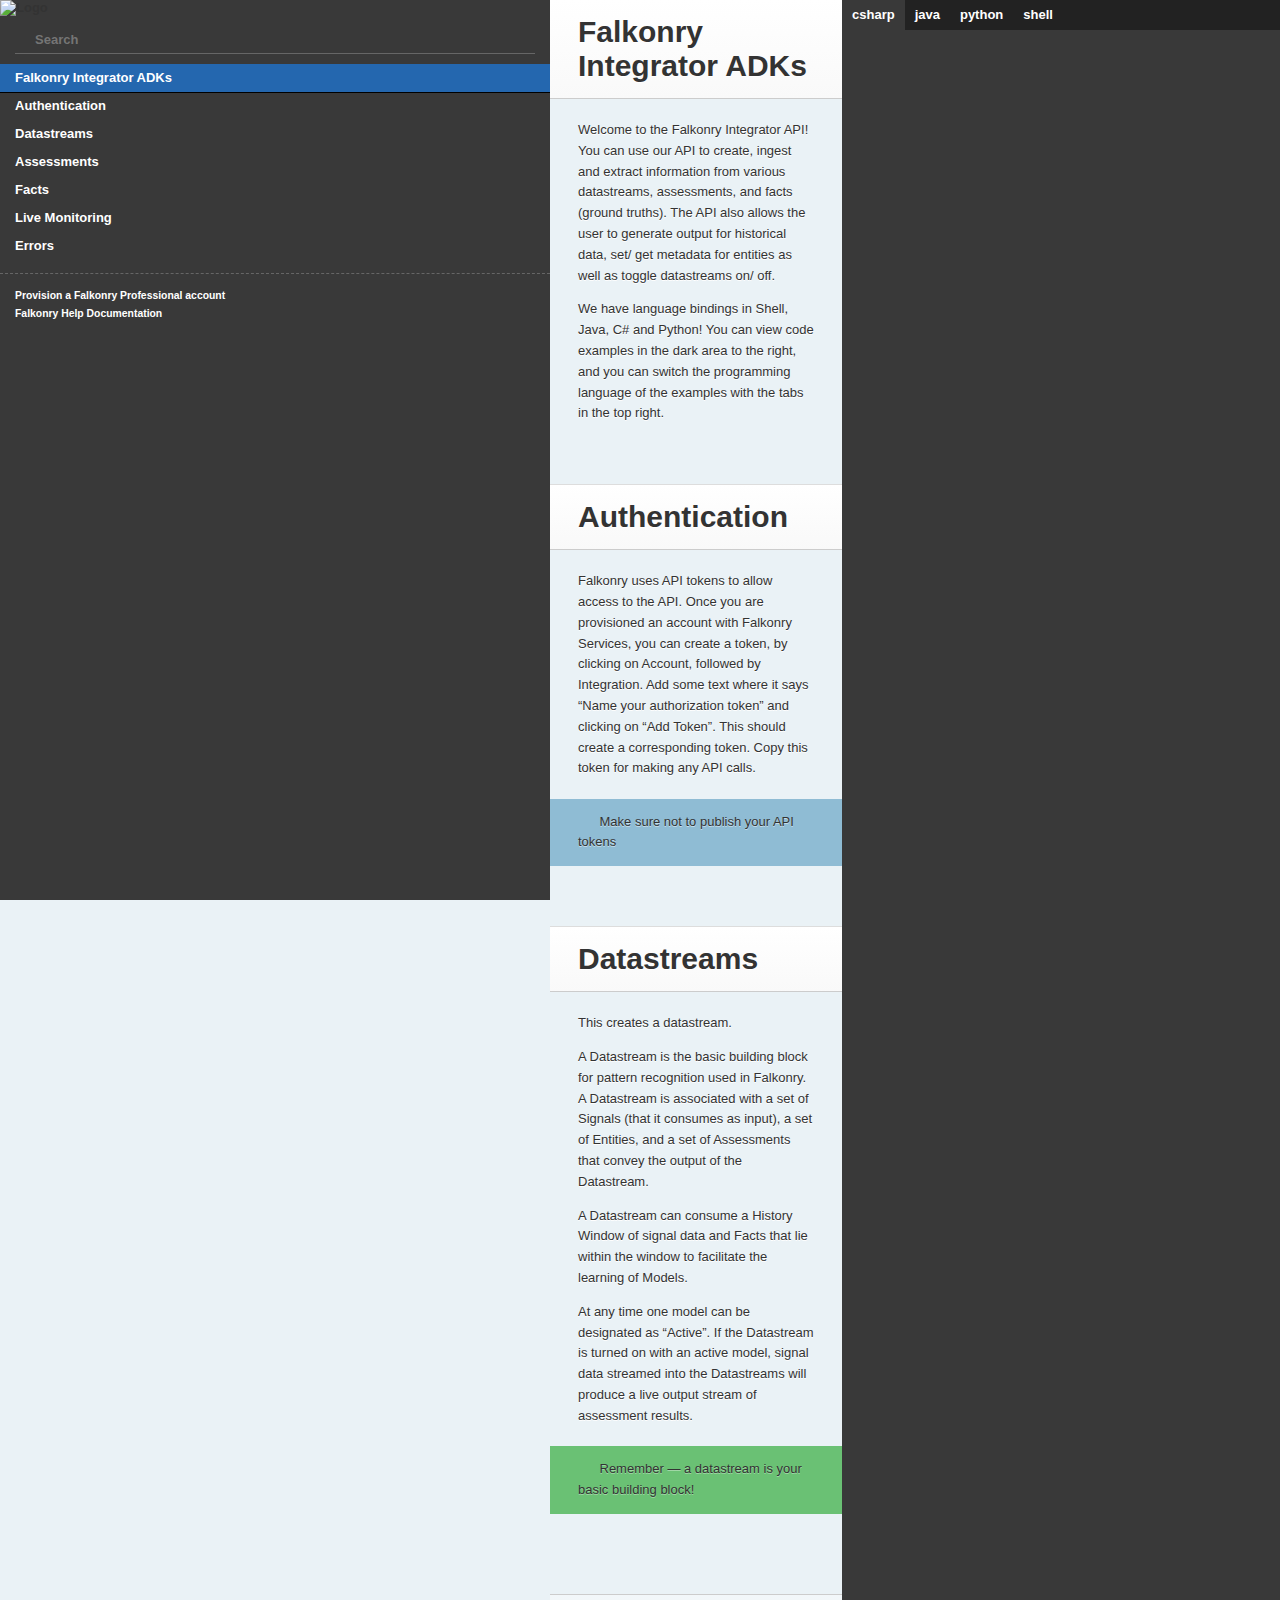
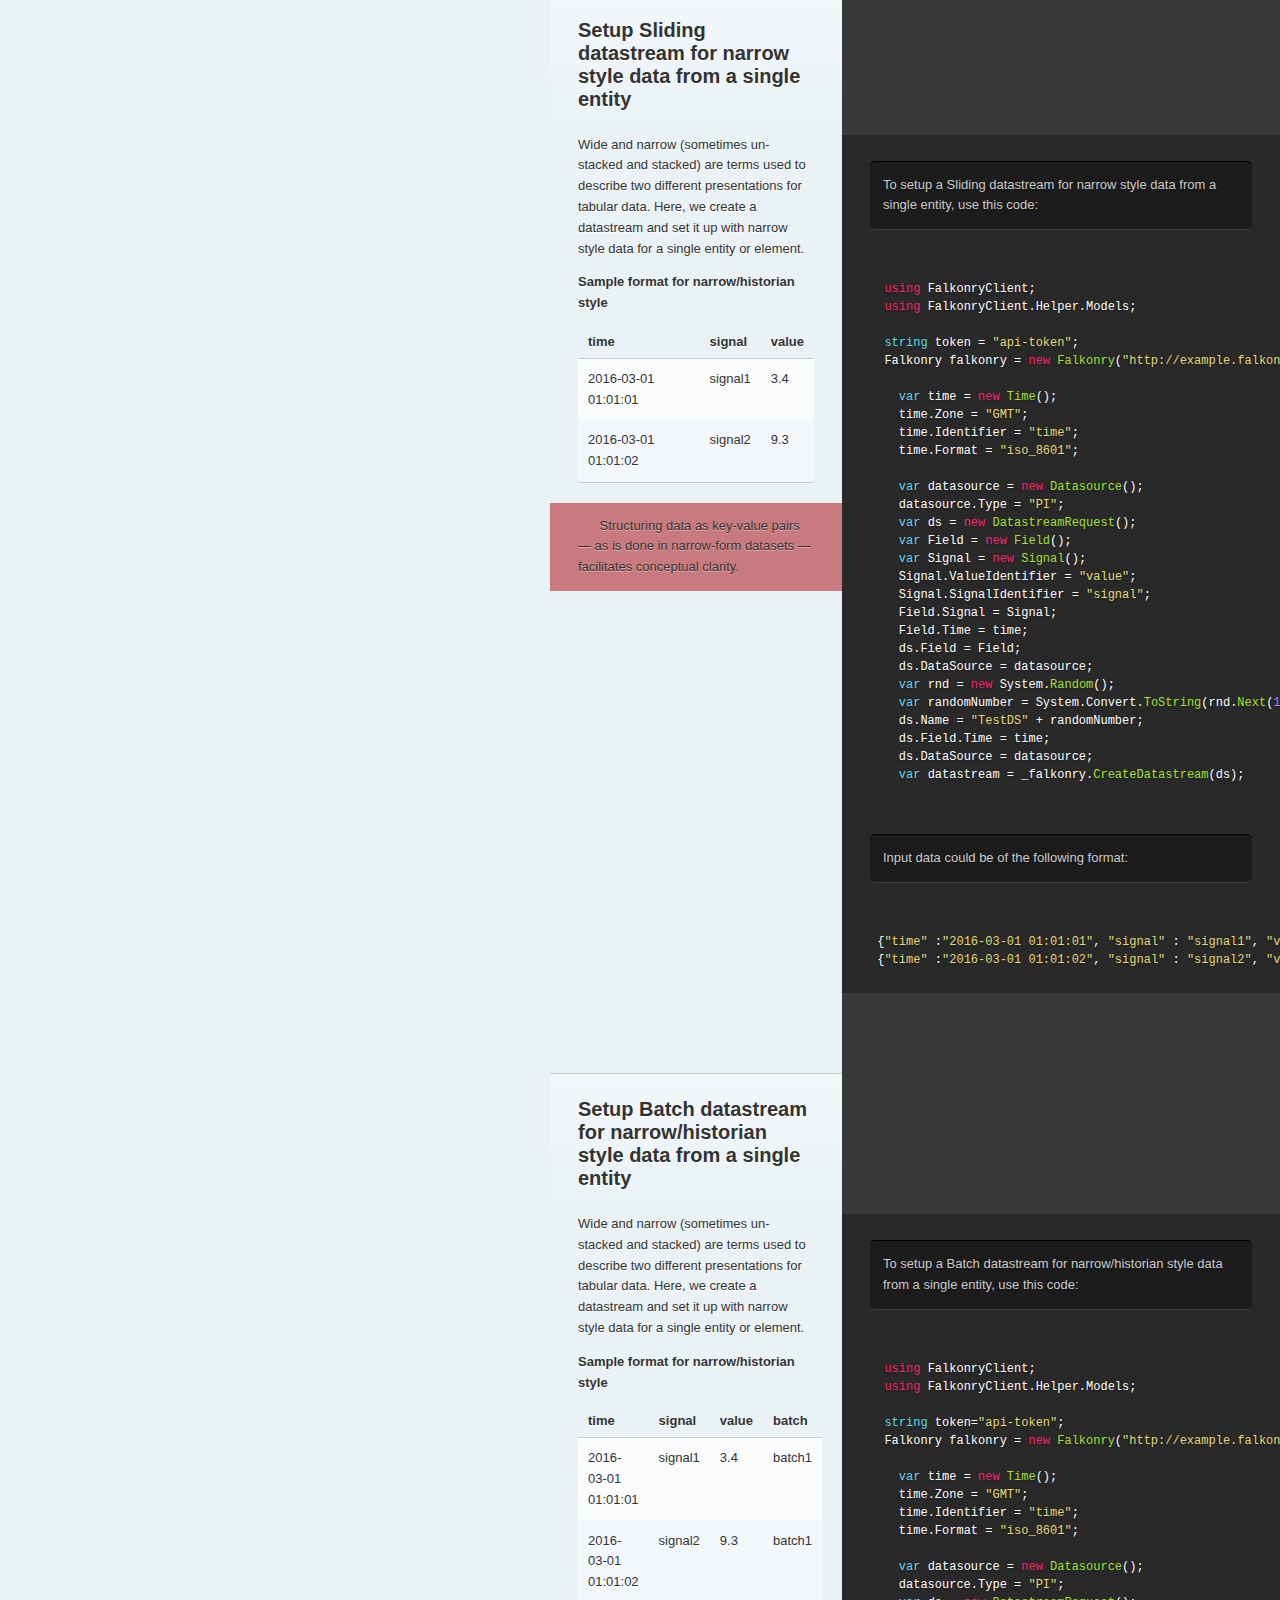
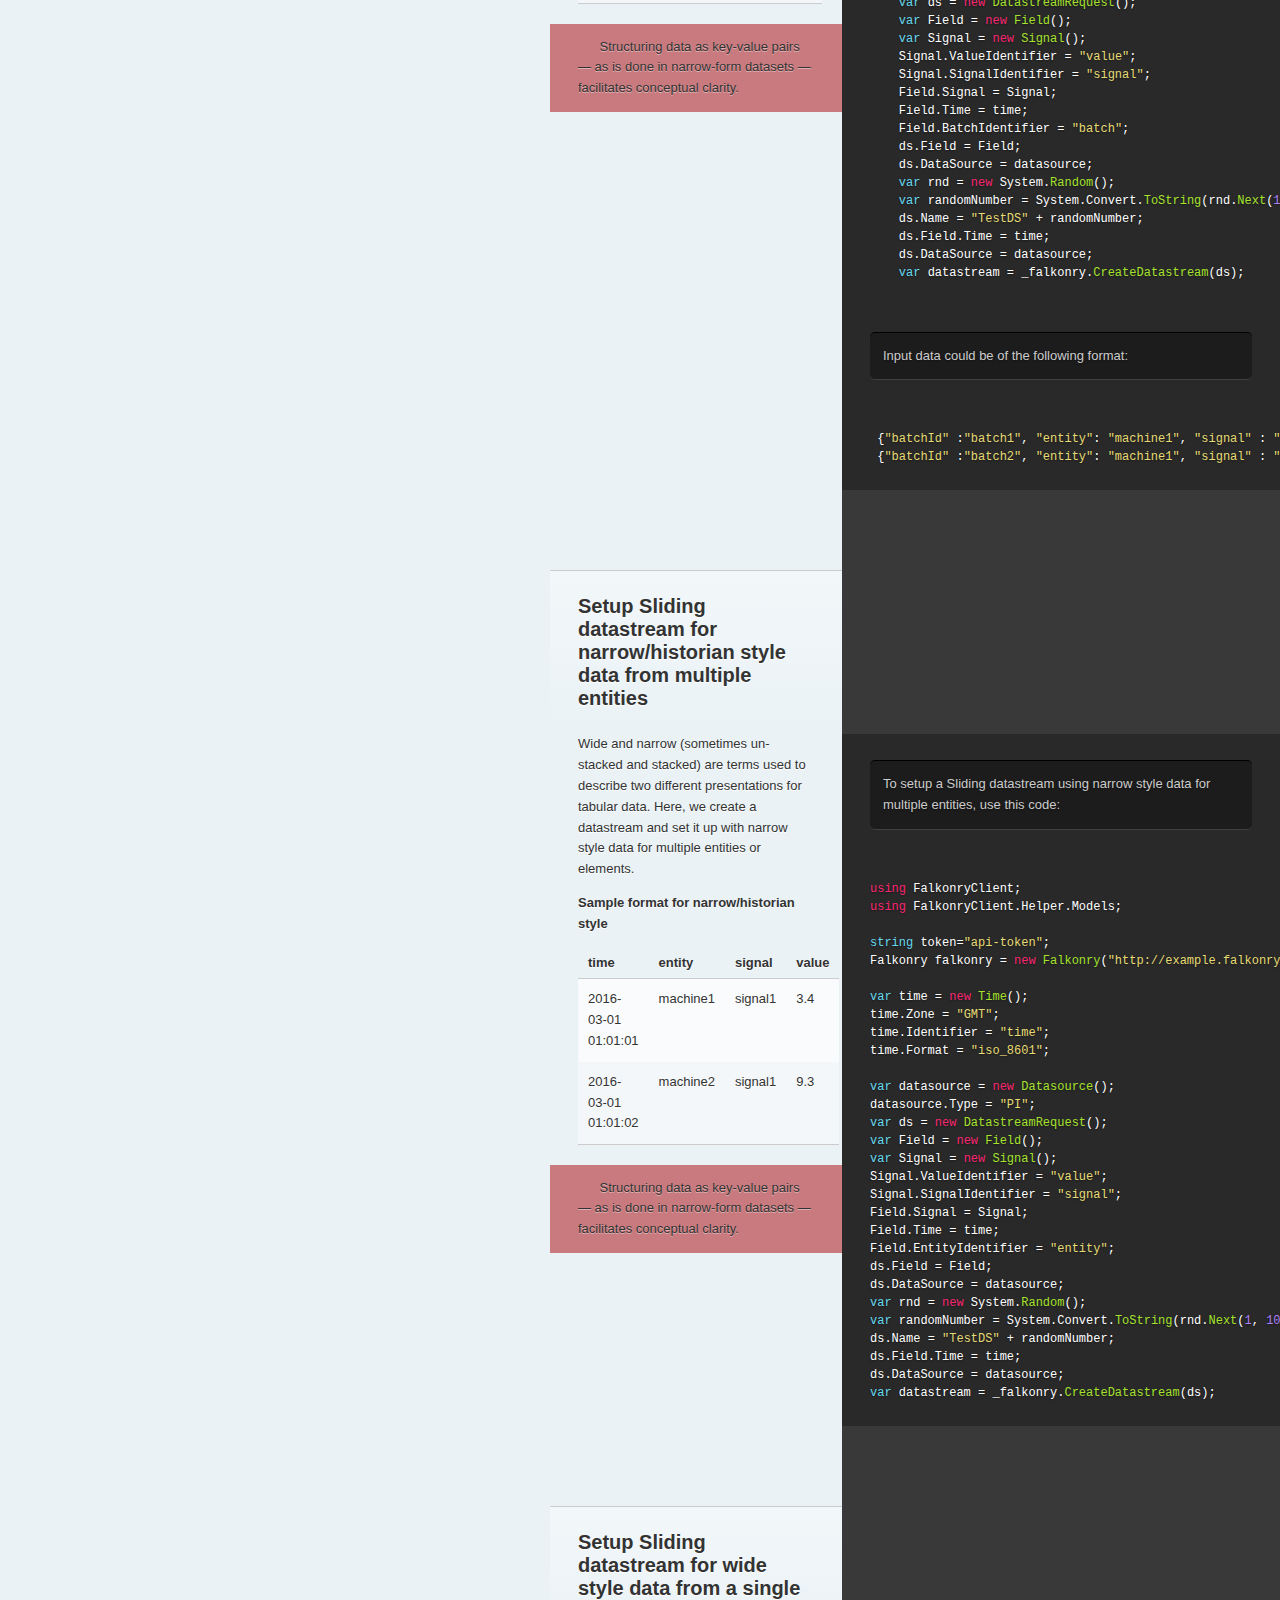
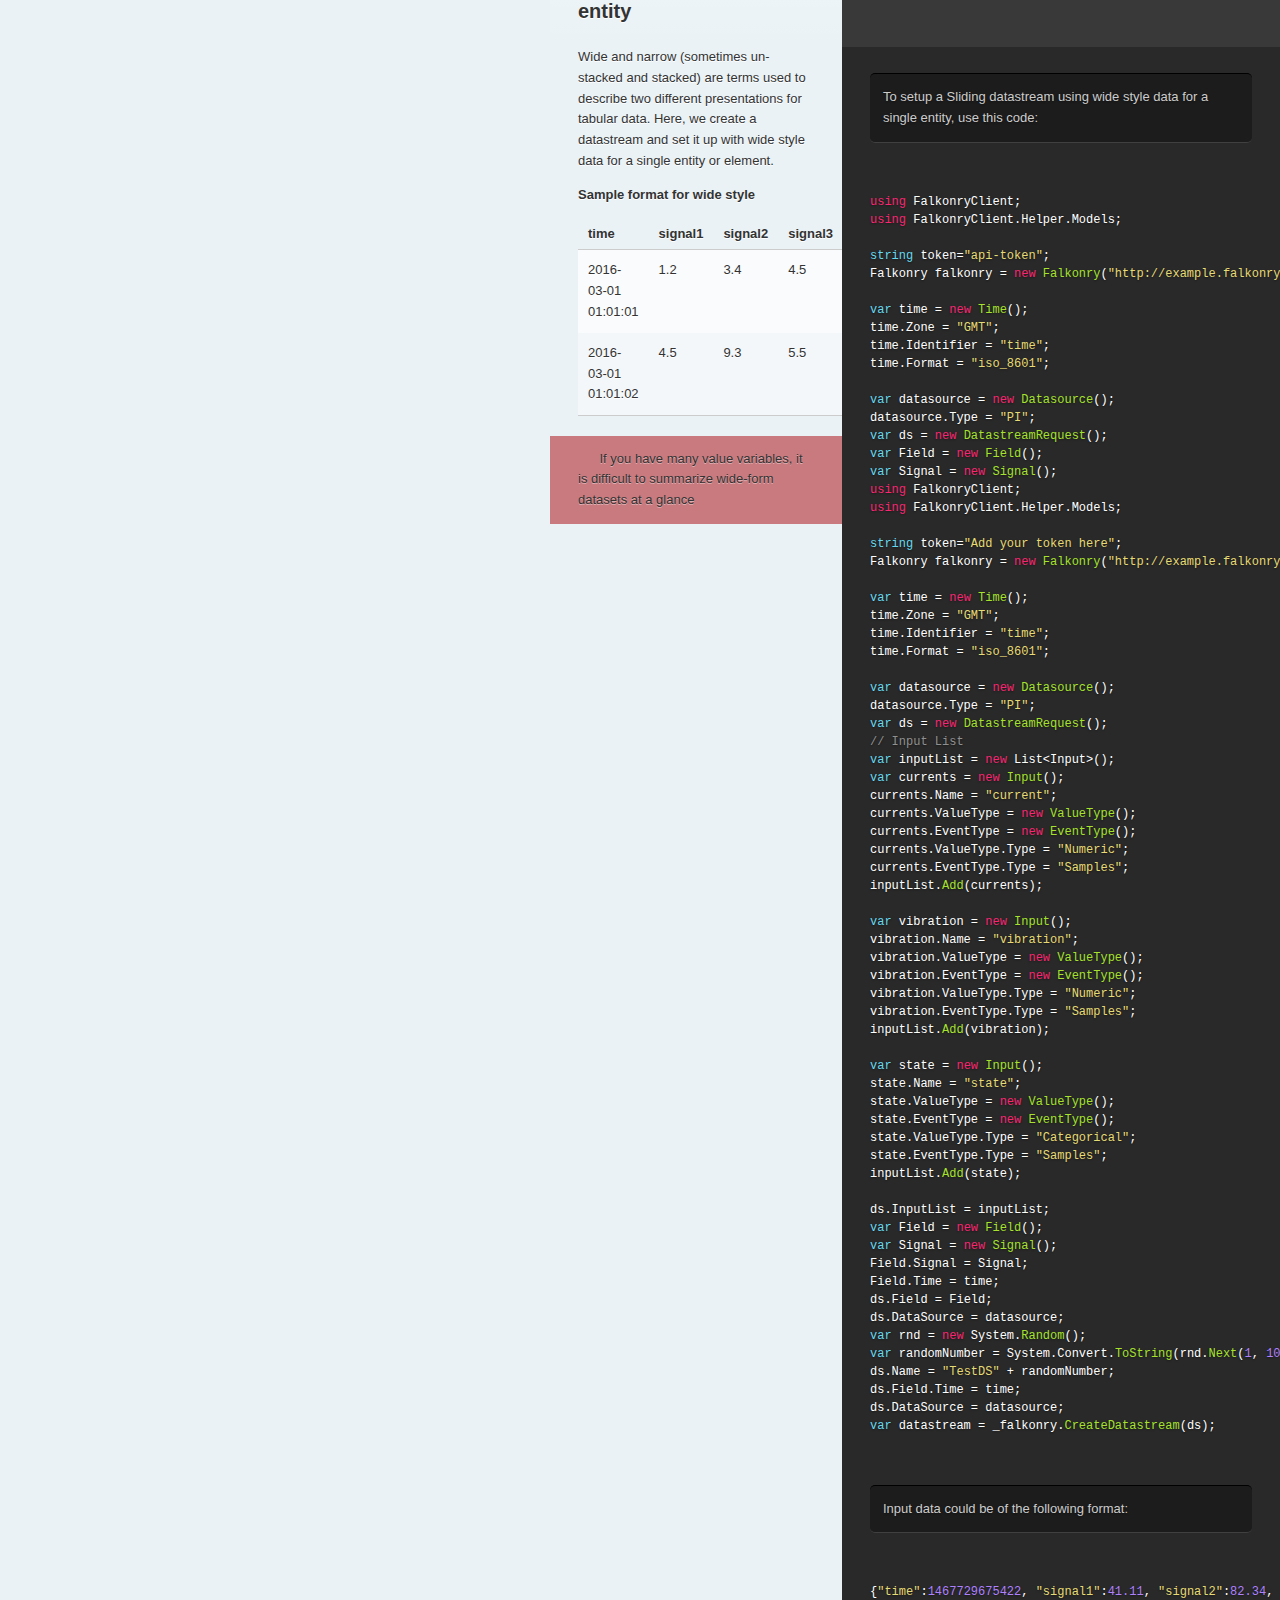
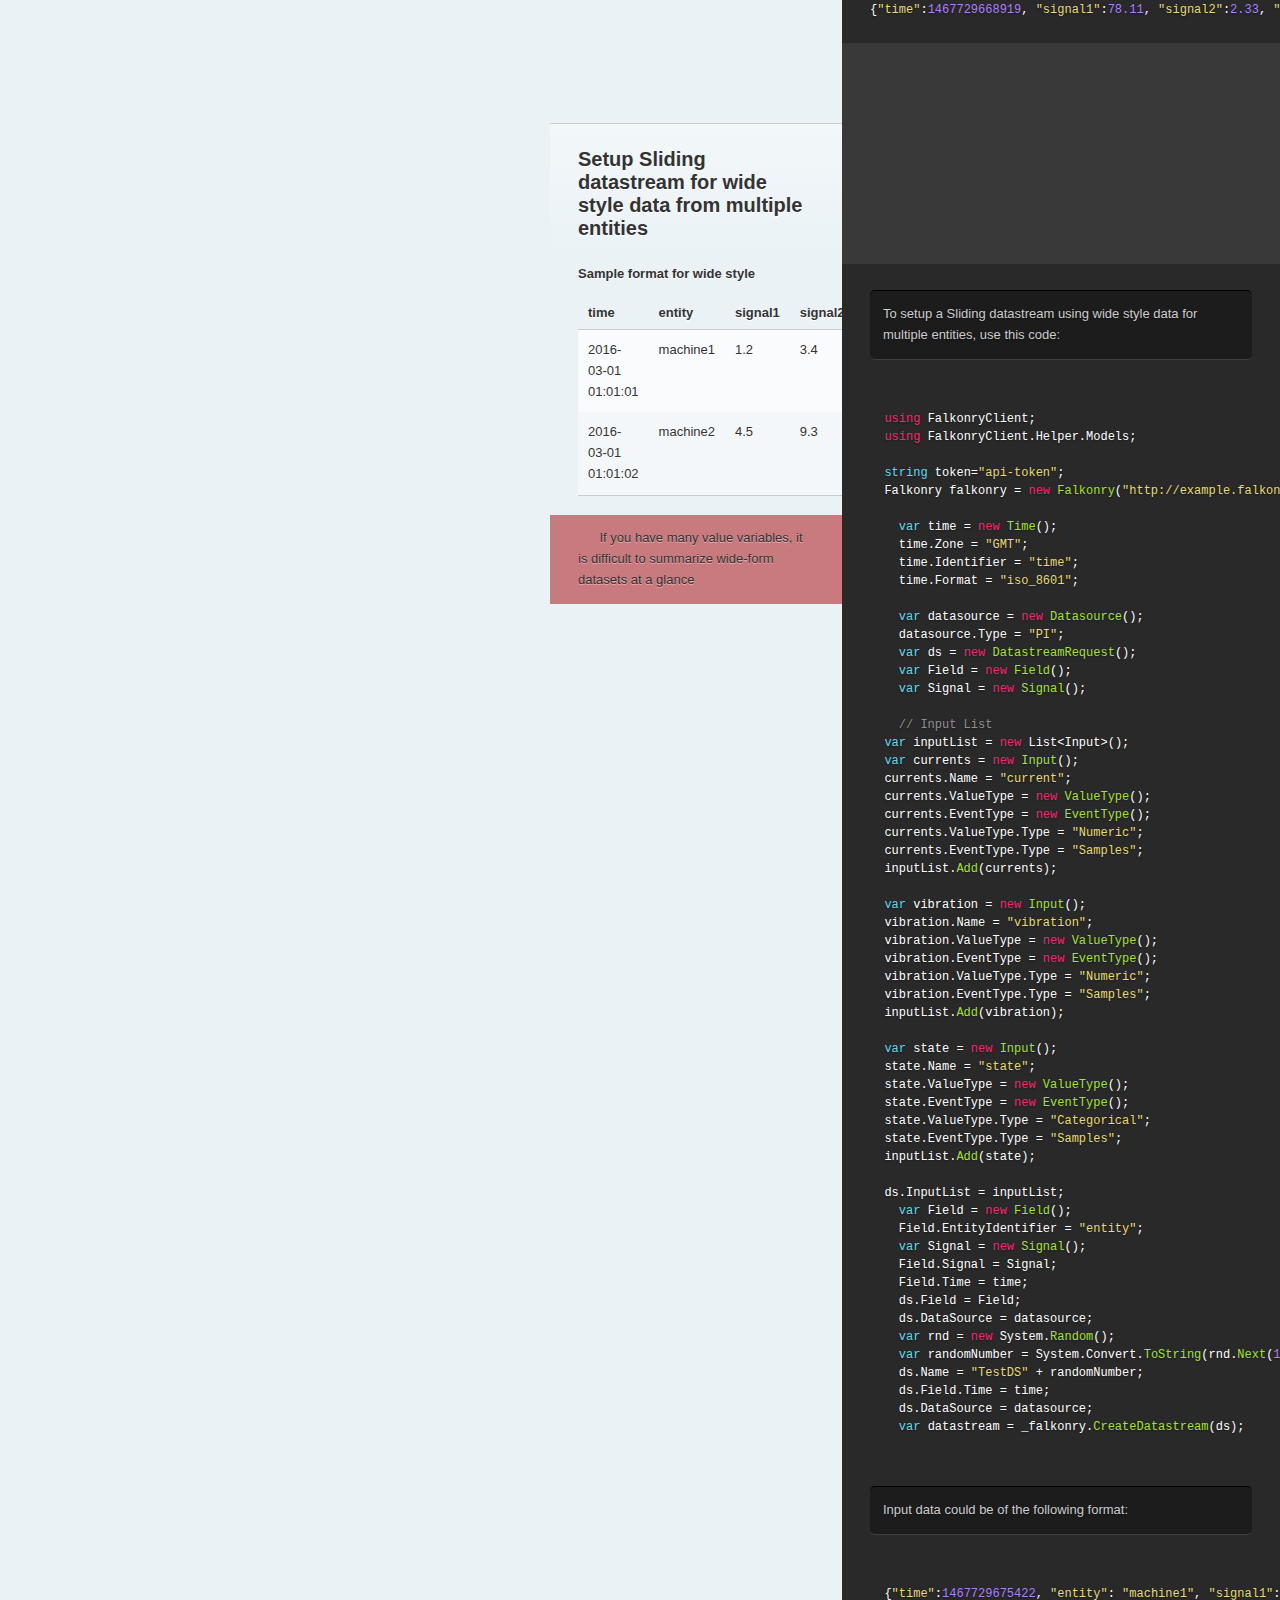
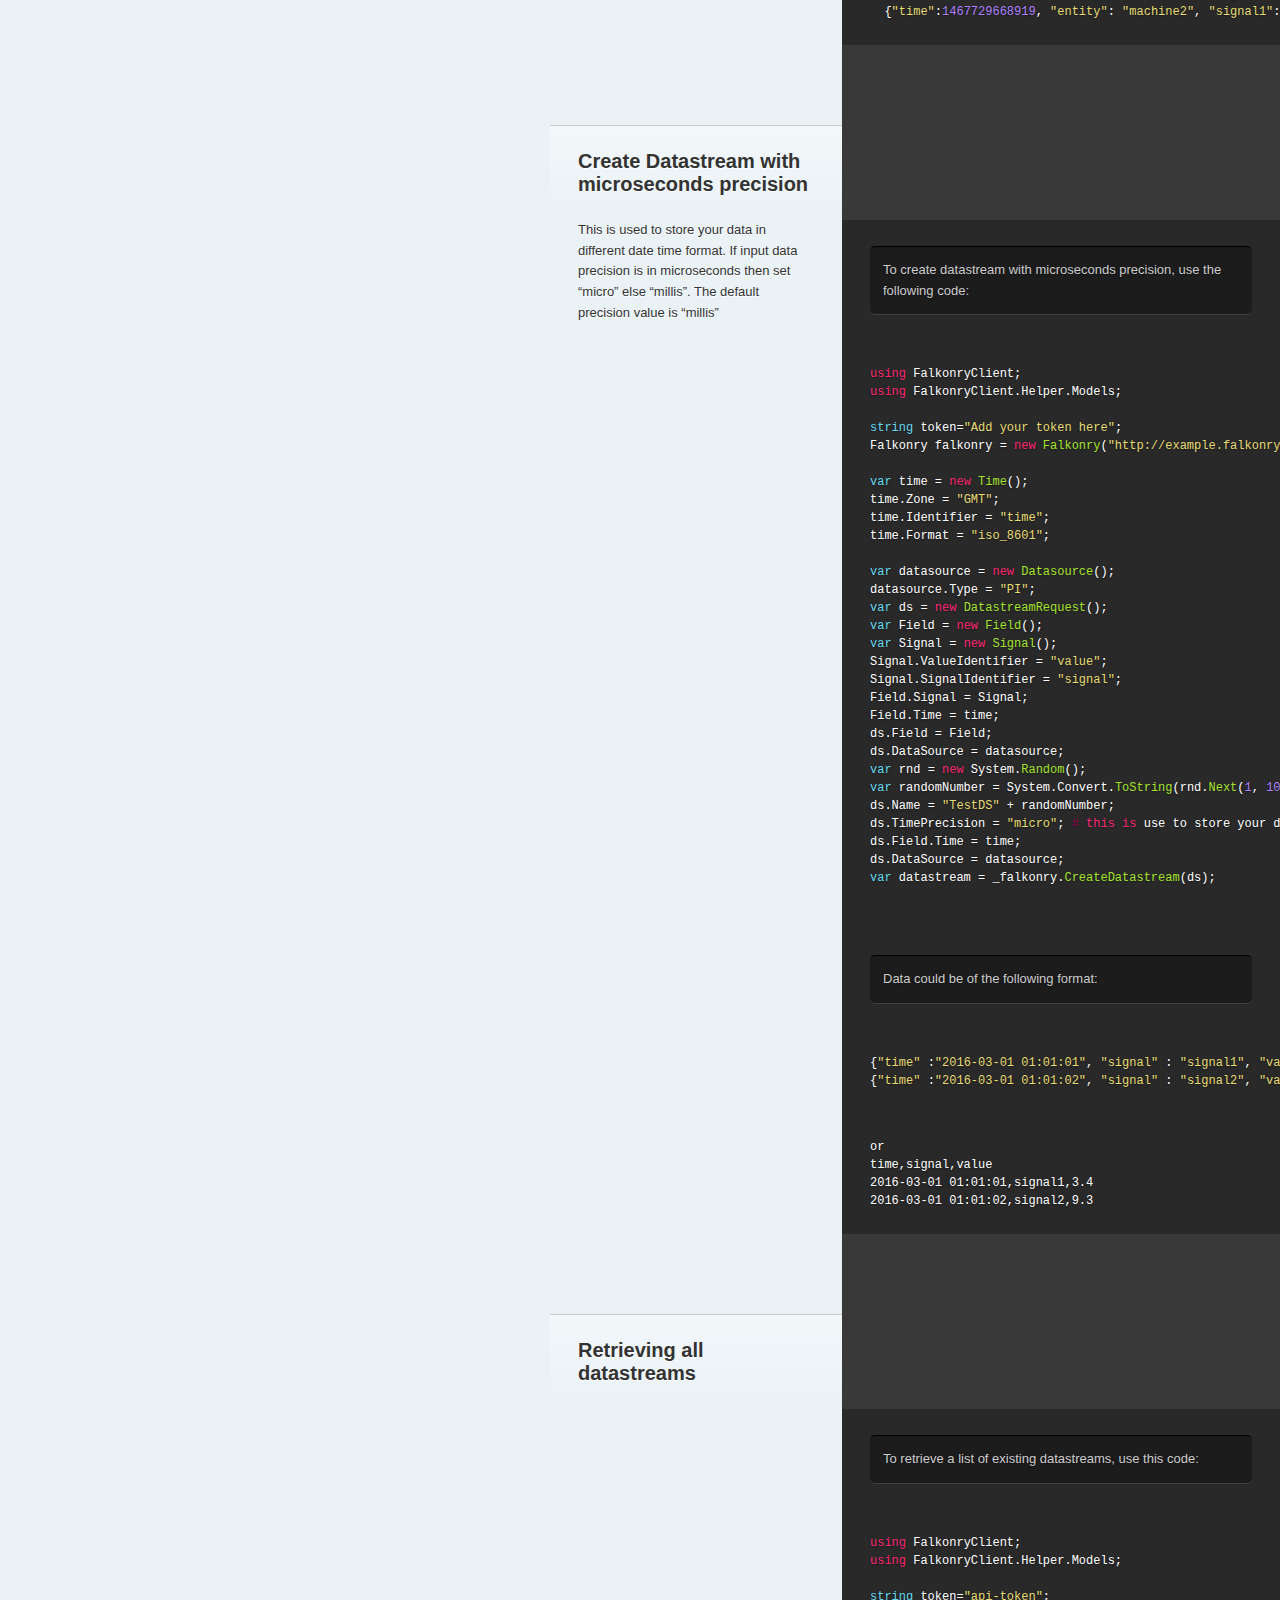
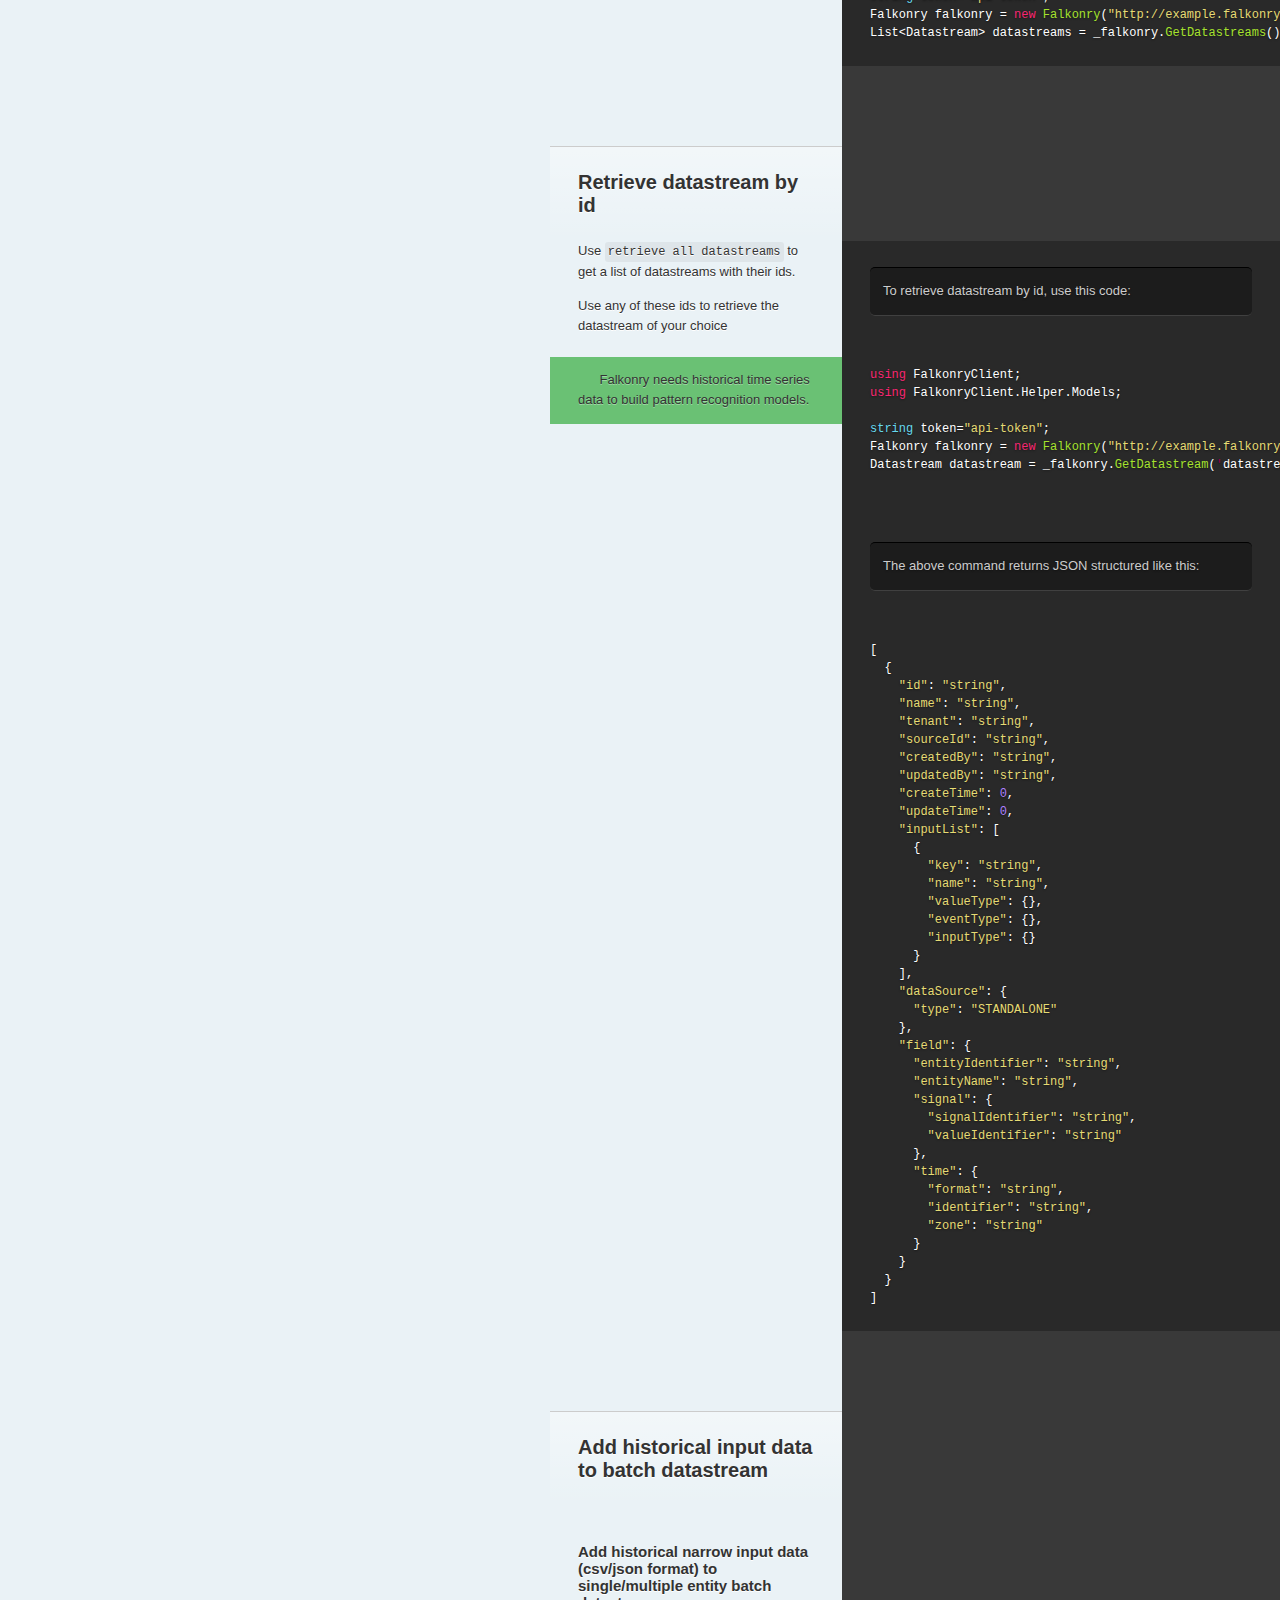
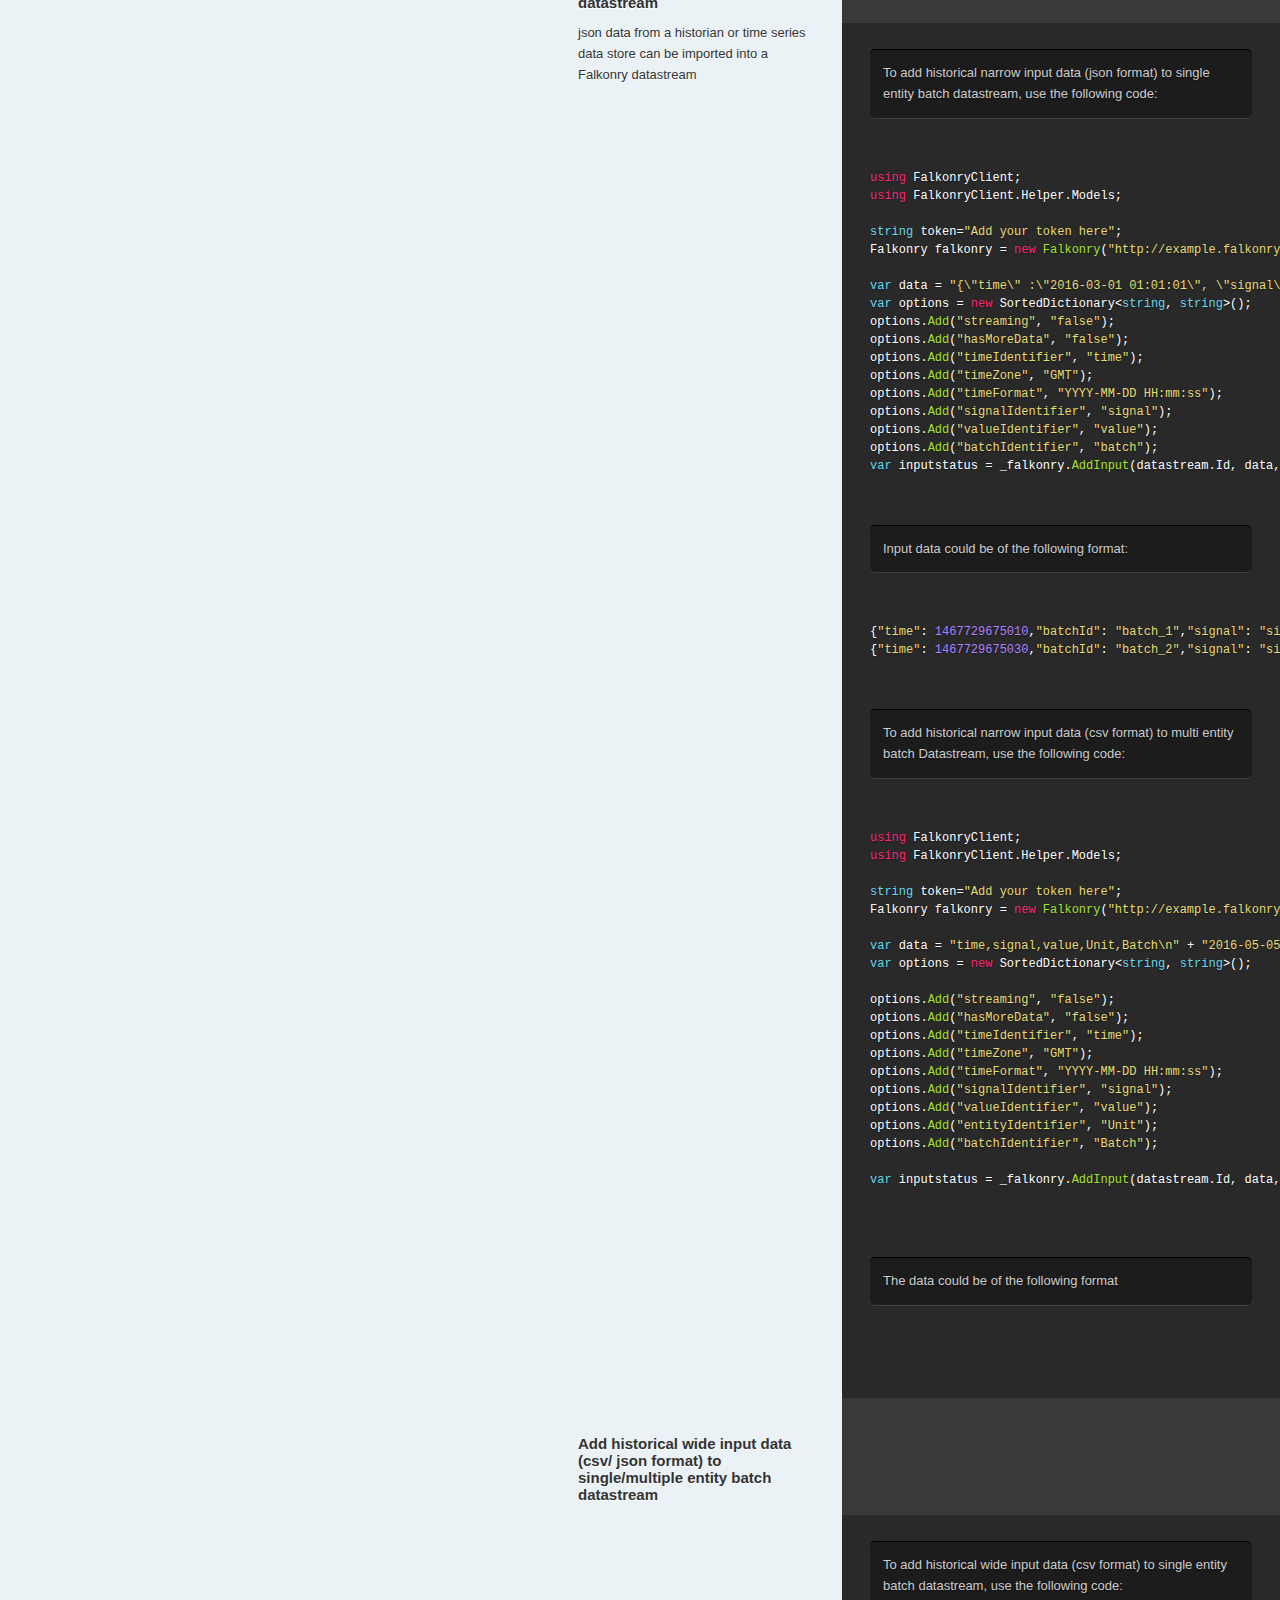
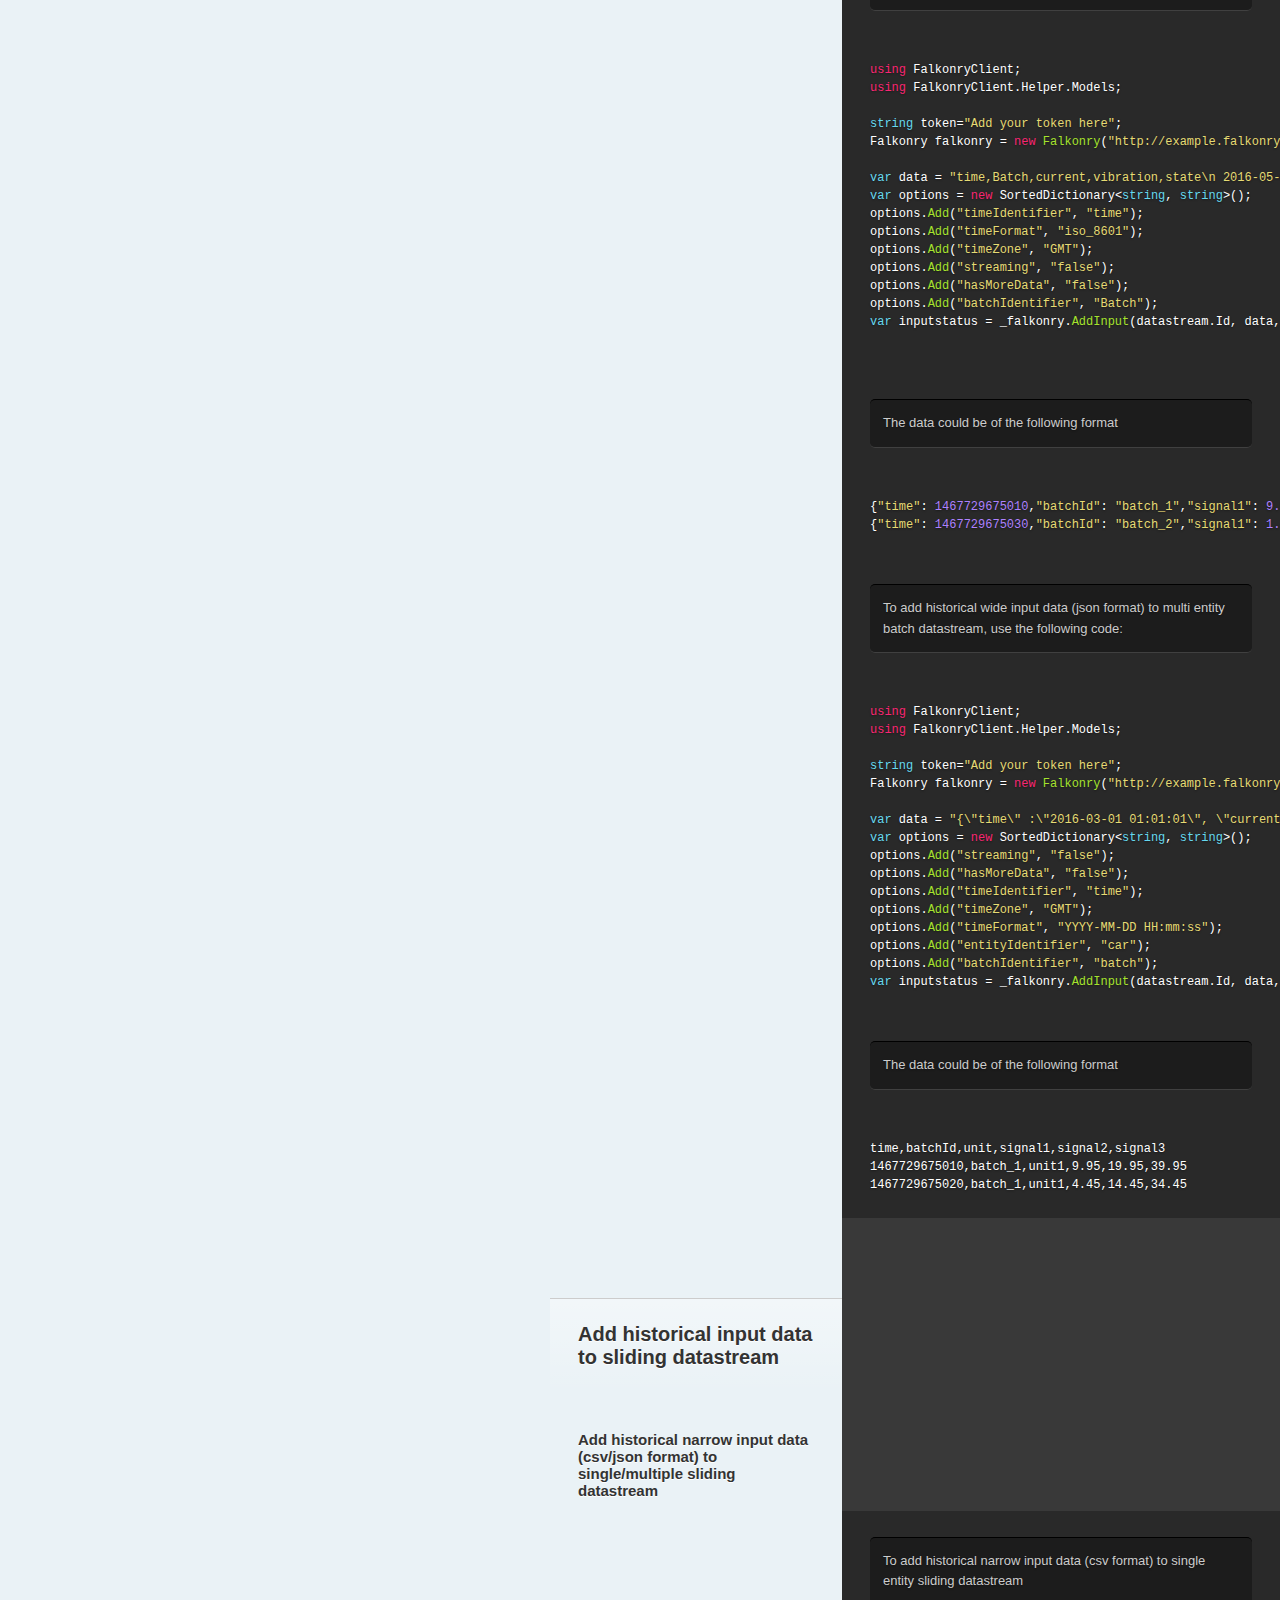
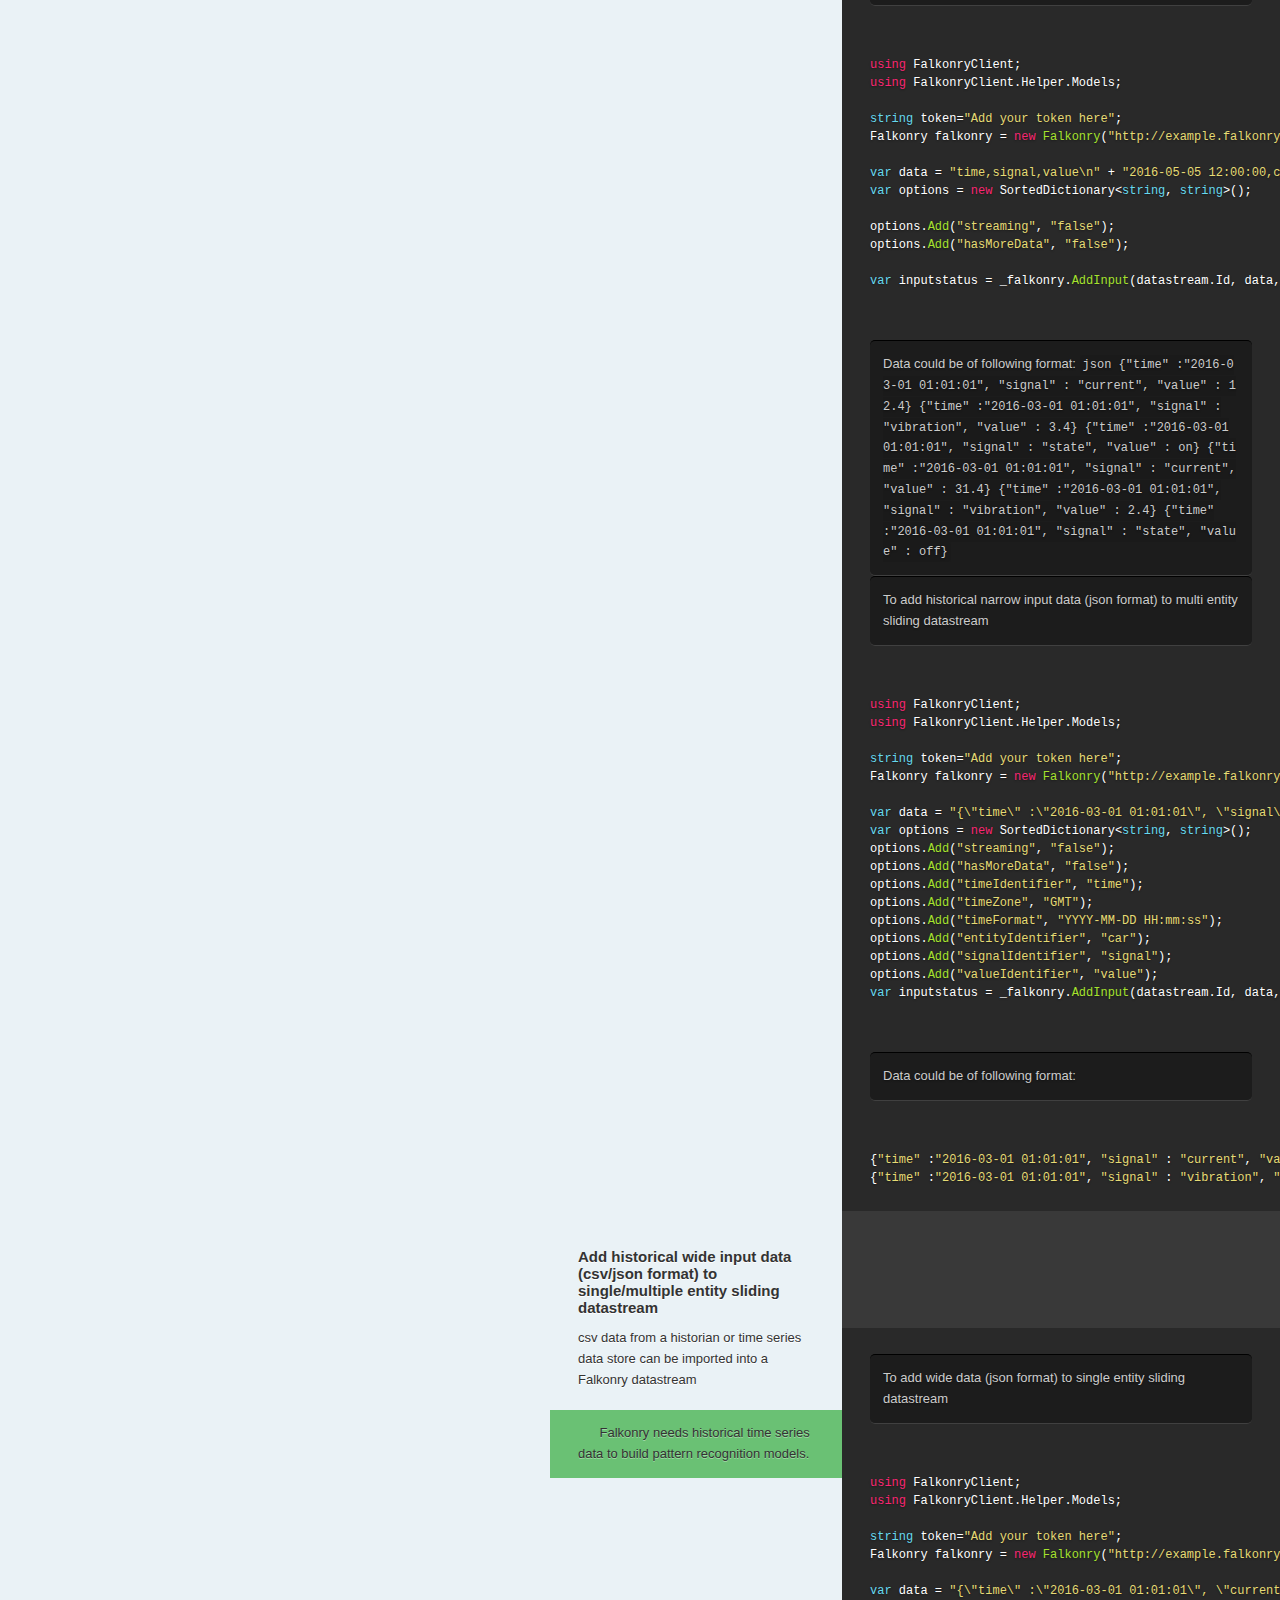
==== commit ca24294a: "refs Falkonry/tracker#1404" ====
--- a/docs/adk/adk_documentation.html
+++ b/docs/adk/adk_documentation.html
@@ -246,7 +246,7 @@
 
 For login use host and authorization token.
 
-<span class="gp">falkonry&gt;&gt; </span>login --host<span class="o">=</span>https://jumpstart.falkonry.ai --token<span class="o">=</span>el7rvvqx2xr6v5-30qba1dl0pu36pi
+<span class="gp">falkonry&gt;&gt; </span>login --host<span class="o">=</span>https://example.falkonry.ai --token<span class="o">=</span>api-token
 logged <span class="k">in </span>to falkonry
 falkonry&gt;&gt;
 If wrong url or token is passed appropriate error will be displayed.
@@ -256,8 +256,8 @@
 For login details <span class="nb">type</span> <span class="s2">"login_details"</span>
 
 <span class="gp">falkonry&gt;&gt; </span>login_details
-Host : https://jumpstart.falkonry.ai
-Token : el7rvvqx2xr6v5-30qba1dl0pu36pi
+Host : https://example.falkonry.ai
+Token : api-token
 falkonry&gt;&gt;
 
 Logout:
@@ -292,16 +292,16 @@
 Remember — a datastream is your basic building block! 
 </aside>
 
-<h2 id="setup-sliding-datastream-for-narrow-historian-style-data-from-a-single-entity">Setup Sliding datastream for narrow/historian style data from a single entity</h2>
-
-<blockquote>
-<p>To setup a Sliding datastream for narrow/historian style data from a single entity, use this code:</p>
-</blockquote>
-<pre class="highlight csharp tab-csharp"><code>  <span class="k">using</span> <span class="nn">falkonry_csharp_client</span><span class="p">;</span>
-  <span class="k">using</span> <span class="nn">falkonry_csharp_client.helper.models</span><span class="p">;</span>
-
-  <span class="kt">string</span> <span class="n">token</span><span class="p">=</span><span class="s">"Add your token here"</span><span class="p">;</span>   
-  <span class="n">Falkonry</span> <span class="n">falkonry</span> <span class="p">=</span> <span class="k">new</span> <span class="nf">Falkonry</span><span class="p">(</span><span class="s">"http://jumpstart.falkonry.ai"</span><span class="p">,</span> <span class="n">token</span><span class="p">);</span>
+<h2 id="setup-sliding-datastream-for-narrow-style-data-from-a-single-entity">Setup Sliding datastream for narrow style data from a single entity</h2>
+
+<blockquote>
+<p>To setup a Sliding datastream for narrow style data from a single entity, use this code:</p>
+</blockquote>
+<pre class="highlight csharp tab-csharp"><code>  <span class="k">using</span> <span class="nn">FalkonryClient</span><span class="p">;</span>
+  <span class="k">using</span> <span class="nn">FalkonryClient.Helper.Models</span><span class="p">;</span>
+
+  <span class="kt">string</span> <span class="n">token</span> <span class="p">=</span> <span class="s">"api-token"</span><span class="p">;</span>   
+  <span class="n">Falkonry</span> <span class="n">falkonry</span> <span class="p">=</span> <span class="k">new</span> <span class="nf">Falkonry</span><span class="p">(</span><span class="s">"http://example.falkonry.ai"</span><span class="p">,</span> <span class="n">token</span><span class="p">);</span>
 
     <span class="kt">var</span> <span class="n">time</span> <span class="p">=</span> <span class="k">new</span> <span class="nf">Time</span><span class="p">();</span>
     <span class="n">time</span><span class="p">.</span><span class="n">Zone</span> <span class="p">=</span> <span class="s">"GMT"</span><span class="p">;</span>
@@ -314,8 +314,7 @@
     <span class="kt">var</span> <span class="n">Field</span> <span class="p">=</span> <span class="k">new</span> <span class="nf">Field</span><span class="p">();</span>
     <span class="kt">var</span> <span class="n">Signal</span> <span class="p">=</span> <span class="k">new</span> <span class="nf">Signal</span><span class="p">();</span>
     <span class="n">Signal</span><span class="p">.</span><span class="n">ValueIdentifier</span> <span class="p">=</span> <span class="s">"value"</span><span class="p">;</span>
-    <span class="n">Signal</span><span class="p">.</span><span class="n">TagIdentifier</span> <span class="p">=</span> <span class="s">"tag"</span><span class="p">;</span>
-    <span class="n">Signal</span><span class="p">.</span><span class="n">IsSignalPrefix</span> <span class="p">=</span> <span class="k">true</span><span class="p">;</span>
+    <span class="n">Signal</span><span class="p">.</span><span class="n">SignalIdentifier</span> <span class="p">=</span> <span class="s">"signal"</span><span class="p">;</span>
     <span class="n">Field</span><span class="p">.</span><span class="n">Signal</span> <span class="p">=</span> <span class="n">Signal</span><span class="p">;</span>
     <span class="n">Field</span><span class="p">.</span><span class="n">Time</span> <span class="p">=</span> <span class="n">time</span><span class="p">;</span>
     <span class="n">ds</span><span class="p">.</span><span class="n">Field</span> <span class="p">=</span> <span class="n">Field</span><span class="p">;</span>
@@ -334,31 +333,31 @@
   <span class="kn">import</span> <span class="nn">com.falkonry.helper.models.Signal</span><span class="o">;</span>
 
   <span class="c1">//instantiate Falkonry</span>
-  <span class="n">Falkonry</span> <span class="n">falkonry</span> <span class="o">=</span> <span class="k">new</span> <span class="n">Falkonry</span><span class="o">(</span><span class="s">"http://jumpstart.falkonry.ai"</span><span class="o">,</span> <span class="s">"auth-token"</span><span class="o">);</span>
+  <span class="n">Falkonry</span> <span class="n">falkonry</span> <span class="o">=</span> <span class="k">new</span> <span class="n">Falkonry</span><span class="o">(</span><span class="s">"http://example.falkonry.ai"</span><span class="o">,</span> <span class="s">"api-token"</span><span class="o">);</span>
 
   <span class="n">Datastream</span> <span class="n">ds</span> <span class="o">=</span> <span class="k">new</span> <span class="n">Datastream</span><span class="o">();</span>
-    <span class="n">ds</span><span class="o">.</span><span class="na">setName</span><span class="o">(</span><span class="s">"Test-DS-"</span> <span class="o">+</span> <span class="n">Math</span><span class="o">.</span><span class="na">random</span><span class="o">());</span>
-    <span class="n">TimeObject</span> <span class="n">time</span> <span class="o">=</span> <span class="k">new</span> <span class="n">TimeObject</span><span class="o">();</span>
-    <span class="n">time</span><span class="o">.</span><span class="na">setIdentifier</span><span class="o">(</span><span class="s">"time"</span><span class="o">);</span>
-    <span class="n">time</span><span class="o">.</span><span class="na">setFormat</span><span class="o">(</span><span class="s">"iso_8601"</span><span class="o">);</span>
-    <span class="n">time</span><span class="o">.</span><span class="na">setZone</span><span class="o">(</span><span class="s">"GMT"</span><span class="o">);</span>
-    <span class="n">Signal</span> <span class="n">signal</span> <span class="o">=</span> <span class="k">new</span> <span class="n">Signal</span><span class="o">();</span>
-
-    <span class="n">signal</span><span class="o">.</span><span class="na">setValueIdentifier</span><span class="o">(</span><span class="s">"value"</span><span class="o">);</span>
-    <span class="n">signal</span><span class="o">.</span><span class="na">setSignalIdentifier</span><span class="o">(</span><span class="s">"signal"</span><span class="o">);</span>
-    <span class="n">Field</span> <span class="n">field</span> <span class="o">=</span> <span class="k">new</span> <span class="n">Field</span><span class="o">();</span>
-    <span class="n">field</span><span class="o">.</span><span class="na">setSignal</span><span class="o">(</span><span class="n">signal</span><span class="o">);</span>
-    <span class="n">field</span><span class="o">.</span><span class="na">setTime</span><span class="o">(</span><span class="n">time</span><span class="o">);</span>
-    <span class="n">ds</span><span class="o">.</span><span class="na">setField</span><span class="o">(</span><span class="n">field</span><span class="o">);</span>
-    <span class="n">Datasource</span> <span class="n">dataSource</span> <span class="o">=</span> <span class="k">new</span> <span class="n">Datasource</span><span class="o">();</span>
-    <span class="n">dataSource</span><span class="o">.</span><span class="na">setType</span><span class="o">(</span><span class="s">"STANDALONE"</span><span class="o">);</span>
-    <span class="n">ds</span><span class="o">.</span><span class="na">setDatasource</span><span class="o">(</span><span class="n">dataSource</span><span class="o">);</span>
-    <span class="n">Datastream</span> <span class="n">datastream</span> <span class="o">=</span> <span class="n">falkonry</span><span class="o">.</span><span class="na">createDatastream</span><span class="o">(</span><span class="n">ds</span><span class="o">);</span>
+  <span class="n">ds</span><span class="o">.</span><span class="na">setName</span><span class="o">(</span><span class="s">"Test-DS-"</span> <span class="o">+</span> <span class="n">Math</span><span class="o">.</span><span class="na">random</span><span class="o">());</span>
+  <span class="n">TimeObject</span> <span class="n">time</span> <span class="o">=</span> <span class="k">new</span> <span class="n">TimeObject</span><span class="o">();</span>
+  <span class="n">time</span><span class="o">.</span><span class="na">setIdentifier</span><span class="o">(</span><span class="s">"time"</span><span class="o">);</span>
+  <span class="n">time</span><span class="o">.</span><span class="na">setFormat</span><span class="o">(</span><span class="s">"iso_8601"</span><span class="o">);</span>
+  <span class="n">time</span><span class="o">.</span><span class="na">setZone</span><span class="o">(</span><span class="s">"GMT"</span><span class="o">);</span>
+  <span class="n">Signal</span> <span class="n">signal</span> <span class="o">=</span> <span class="k">new</span> <span class="n">Signal</span><span class="o">();</span>
+
+  <span class="n">signal</span><span class="o">.</span><span class="na">setValueIdentifier</span><span class="o">(</span><span class="s">"value"</span><span class="o">);</span>
+  <span class="n">signal</span><span class="o">.</span><span class="na">setSignalIdentifier</span><span class="o">(</span><span class="s">"signal"</span><span class="o">);</span>
+  <span class="n">Field</span> <span class="n">field</span> <span class="o">=</span> <span class="k">new</span> <span class="n">Field</span><span class="o">();</span>
+  <span class="n">field</span><span class="o">.</span><span class="na">setSignal</span><span class="o">(</span><span class="n">signal</span><span class="o">);</span>
+  <span class="n">field</span><span class="o">.</span><span class="na">setTime</span><span class="o">(</span><span class="n">time</span><span class="o">);</span>
+  <span class="n">ds</span><span class="o">.</span><span class="na">setField</span><span class="o">(</span><span class="n">field</span><span class="o">);</span>
+  <span class="n">Datasource</span> <span class="n">dataSource</span> <span class="o">=</span> <span class="k">new</span> <span class="n">Datasource</span><span class="o">();</span>
+  <span class="n">dataSource</span><span class="o">.</span><span class="na">setType</span><span class="o">(</span><span class="s">"STANDALONE"</span><span class="o">);</span>
+  <span class="n">ds</span><span class="o">.</span><span class="na">setDatasource</span><span class="o">(</span><span class="n">dataSource</span><span class="o">);</span>
+  <span class="n">Datastream</span> <span class="n">datastream</span> <span class="o">=</span> <span class="n">falkonry</span><span class="o">.</span><span class="na">createDatastream</span><span class="o">(</span><span class="n">ds</span><span class="o">);</span>
 </code></pre><pre class="highlight python tab-python"><code><span class="kn">from</span> <span class="nn">falkonryclient</span> <span class="kn">import</span> <span class="n">client</span> <span class="k">as</span> <span class="n">Falkonry</span>
 <span class="kn">from</span> <span class="nn">falkonryclient</span> <span class="kn">import</span> <span class="n">schemas</span> <span class="k">as</span> <span class="n">Schemas</span>
 
 <span class="c">#instantiate Falkonry</span>
-<span class="n">falkonry</span>   <span class="o">=</span> <span class="n">Falkonry</span><span class="p">(</span><span class="s">'https://jumpstart.falkonry.ai'</span><span class="p">,</span> <span class="s">'auth-token'</span><span class="p">)</span>
+<span class="n">falkonry</span>   <span class="o">=</span> <span class="n">Falkonry</span><span class="p">(</span><span class="s">'https://example.falkonry.ai'</span><span class="p">,</span> <span class="s">'auth-token'</span><span class="p">)</span>
 <span class="n">datastream</span> <span class="o">=</span> <span class="n">Schemas</span><span class="o">.</span><span class="n">Datastream</span><span class="p">()</span>
 <span class="n">datasource</span> <span class="o">=</span> <span class="n">Schemas</span><span class="o">.</span><span class="n">Datasource</span><span class="p">()</span>
 <span class="n">field</span> <span class="o">=</span> <span class="n">Schemas</span><span class="o">.</span><span class="n">Field</span><span class="p">()</span>
@@ -370,17 +369,15 @@
 <span class="n">time</span><span class="o">.</span><span class="n">set_identifier</span><span class="p">(</span><span class="s">"time"</span><span class="p">)</span>                                 <span class="c"># set time identifier of the datastream</span>
 <span class="n">time</span><span class="o">.</span><span class="n">set_format</span><span class="p">(</span><span class="s">"iso_8601"</span><span class="p">)</span>                                 <span class="c"># set time format of the datastream</span>
 <span class="n">field</span><span class="o">.</span><span class="n">set_time</span><span class="p">(</span><span class="n">time</span><span class="p">)</span>            
-<span class="n">signal</span><span class="o">.</span><span class="n">set_delimiter</span><span class="p">(</span><span class="bp">None</span><span class="p">)</span>                                  <span class="c"># set delimiter to None </span>
-<span class="n">signal</span><span class="o">.</span><span class="n">set_tagIdentifier</span><span class="p">(</span><span class="s">"tag"</span><span class="p">)</span>                             <span class="c"># set tag identifier</span>
+<span class="n">signal</span><span class="o">.</span><span class="n">set_signalIdentifier</span><span class="p">(</span><span class="s">"signal"</span><span class="p">)</span>                       <span class="c"># set signal identifier</span>
 <span class="n">signal</span><span class="o">.</span><span class="n">set_valueIdentifier</span><span class="p">(</span><span class="s">"value"</span><span class="p">)</span>                         <span class="c"># set value identifier</span>
-<span class="n">signal</span><span class="o">.</span><span class="n">set_isSignalPrefix</span><span class="p">(</span><span class="bp">False</span><span class="p">)</span>                            <span class="c"># as this is single entity, set signal prefix flag to false</span>
 <span class="n">field</span><span class="o">.</span><span class="n">set_signal</span><span class="p">(</span><span class="n">signal</span><span class="p">)</span>                                    <span class="c"># set signal in field</span>
 <span class="n">datasource</span><span class="o">.</span><span class="n">set_type</span><span class="p">(</span><span class="s">"STANDALONE"</span><span class="p">)</span>                           <span class="c"># set datastource type in datastream</span>
 <span class="n">datastream</span><span class="o">.</span><span class="n">set_datasource</span><span class="p">(</span><span class="n">datasource</span><span class="p">)</span>
 <span class="n">datastream</span><span class="o">.</span><span class="n">set_field</span><span class="p">(</span><span class="n">field</span><span class="p">)</span>
 
 <span class="c">#create Datastream</span>
-<span class="n">createdDatastream</span> <span class="o">=</span> <span class="n">fclient</span><span class="o">.</span><span class="n">create_datastream</span><span class="p">(</span><span class="n">datastream</span><span class="p">)</span>
+<span class="n">createdDatastream</span> <span class="o">=</span> <span class="n">falkonry</span><span class="o">.</span><span class="n">create_datastream</span><span class="p">(</span><span class="n">datastream</span><span class="p">)</span>
 </code></pre><pre class="highlight shell tab-shell"><code>To create any Datastream, you need to provide a config file <span class="k">for </span>the datastream <span class="k">in </span>JSON format.
 
 Sample JSONFile:
@@ -396,10 +393,8 @@
       <span class="s2">"format"</span>: <span class="s2">"YYYY-MM-DD HH:mm:ss"</span>
     <span class="o">}</span>,
   <span class="s2">"signal"</span>: <span class="o">{</span>
-    <span class="s2">"tagIdentifier"</span>: <span class="s2">"tag"</span>,
-    <span class="s2">"valueIdentifier"</span>: <span class="s2">"value"</span>,
-    <span class="s2">"delimiter"</span>: null,
-    <span class="s2">"isSignalPrefix"</span>: <span class="nb">false</span>
+    <span class="s2">"signalIdentifier"</span>: <span class="s2">"signal"</span>,
+    <span class="s2">"valueIdentifier"</span>: <span class="s2">"value"</span>
     <span class="o">}</span>
   <span class="o">}</span>
 <span class="o">}</span>
@@ -420,7 +415,7 @@
 For fetching default datastream use the following <span class="nb">command
 
 </span><span class="gp">falkonry&gt;&gt; </span>datastream_default_get
-Default datastream <span class="nb">set</span> : oii0djojxc2lxt Name : New Ds -1
+Default datastream <span class="nb">set</span> : anbsivd1h7h1sd Name : New Ds -1
 falkonry&gt;&gt;
 </code></pre>
 <p>Wide and narrow (sometimes un-stacked and stacked) are terms used to describe two different presentations for tabular data.
@@ -430,40 +425,20 @@
 
 <table><thead>
 <tr>
-<th>Person</th>
-<th>Variable</th>
-<th>Value</th>
+<th>time</th>
+<th>signal</th>
+<th>value</th>
 </tr>
 </thead><tbody>
 <tr>
-<td>Bob</td>
-<td>Age</td>
-<td>32</td>
+<td>2016-03-01 01:01:01</td>
+<td>signal1</td>
+<td>3.4</td>
 </tr>
 <tr>
-<td>Bob</td>
-<td>Weight</td>
-<td>128</td>
-</tr>
-<tr>
-<td>Alice</td>
-<td>Age</td>
-<td>24</td>
-</tr>
-<tr>
-<td>Alice</td>
-<td>Weight</td>
-<td>86</td>
-</tr>
-<tr>
-<td>Steve</td>
-<td>Age</td>
-<td>64</td>
-</tr>
-<tr>
-<td>Steve</td>
-<td>Weight</td>
-<td>95</td>
+<td>2016-03-01 01:01:02</td>
+<td>signal2</td>
+<td>9.3</td>
 </tr>
 </tbody></table>
 
@@ -474,19 +449,19 @@
 <blockquote>
 <p>Input data could be of the following format:</p>
 </blockquote>
-<pre class="highlight json tab-json"><code><span class="w"> </span><span class="p">{</span><span class="s2">"time"</span><span class="w"> </span><span class="p">:</span><span class="s2">"2016-03-01 01:01:01"</span><span class="p">,</span><span class="w"> </span><span class="s2">"tag"</span><span class="w"> </span><span class="p">:</span><span class="w"> </span><span class="s2">"signal1"</span><span class="p">,</span><span class="w"> </span><span class="s2">"value"</span><span class="w"> </span><span class="p">:</span><span class="w"> </span><span class="mf">3.4</span><span class="p">}</span><span class="w">
- </span><span class="p">{</span><span class="s2">"time"</span><span class="w"> </span><span class="p">:</span><span class="s2">"2016-03-01 01:01:02"</span><span class="p">,</span><span class="w"> </span><span class="s2">"tag"</span><span class="w"> </span><span class="p">:</span><span class="w"> </span><span class="s2">"signal2"</span><span class="p">,</span><span class="w"> </span><span class="s2">"value"</span><span class="w"> </span><span class="p">:</span><span class="w"> </span><span class="mf">9.3</span><span class="p">}</span><span class="w">
+<pre class="highlight json tab-json"><code><span class="w"> </span><span class="p">{</span><span class="s2">"time"</span><span class="w"> </span><span class="p">:</span><span class="s2">"2016-03-01 01:01:01"</span><span class="p">,</span><span class="w"> </span><span class="s2">"signal"</span><span class="w"> </span><span class="p">:</span><span class="w"> </span><span class="s2">"signal1"</span><span class="p">,</span><span class="w"> </span><span class="s2">"value"</span><span class="w"> </span><span class="p">:</span><span class="w"> </span><span class="mf">3.4</span><span class="p">}</span><span class="w">
+ </span><span class="p">{</span><span class="s2">"time"</span><span class="w"> </span><span class="p">:</span><span class="s2">"2016-03-01 01:01:02"</span><span class="p">,</span><span class="w"> </span><span class="s2">"signal"</span><span class="w"> </span><span class="p">:</span><span class="w"> </span><span class="s2">"signal2"</span><span class="p">,</span><span class="w"> </span><span class="s2">"value"</span><span class="w"> </span><span class="p">:</span><span class="w"> </span><span class="mf">9.3</span><span class="p">}</span><span class="w">
 </span></code></pre>
 <h2 id="setup-batch-datastream-for-narrow-historian-style-data-from-a-single-entity">Setup Batch datastream for narrow/historian style data from a single entity</h2>
 
 <blockquote>
 <p>To setup a Batch datastream for narrow/historian style data from a single entity, use this code:</p>
 </blockquote>
-<pre class="highlight csharp tab-csharp"><code>  <span class="k">using</span> <span class="nn">falkonry_csharp_client</span><span class="p">;</span>
-  <span class="k">using</span> <span class="nn">falkonry_csharp_client.helper.models</span><span class="p">;</span>
-
-  <span class="kt">string</span> <span class="n">token</span><span class="p">=</span><span class="s">"Add your token here"</span><span class="p">;</span>   
-  <span class="n">Falkonry</span> <span class="n">falkonry</span> <span class="p">=</span> <span class="k">new</span> <span class="nf">Falkonry</span><span class="p">(</span><span class="s">"http://jumpstart.falkonry.ai"</span><span class="p">,</span> <span class="n">token</span><span class="p">);</span>
+<pre class="highlight csharp tab-csharp"><code>  <span class="k">using</span> <span class="nn">FalkonryClient</span><span class="p">;</span>
+  <span class="k">using</span> <span class="nn">FalkonryClient.Helper.Models</span><span class="p">;</span>
+
+  <span class="kt">string</span> <span class="n">token</span><span class="p">=</span><span class="s">"api-token"</span><span class="p">;</span>   
+  <span class="n">Falkonry</span> <span class="n">falkonry</span> <span class="p">=</span> <span class="k">new</span> <span class="nf">Falkonry</span><span class="p">(</span><span class="s">"http://example.falkonry.ai"</span><span class="p">,</span> <span class="n">token</span><span class="p">);</span>
 
     <span class="kt">var</span> <span class="n">time</span> <span class="p">=</span> <span class="k">new</span> <span class="nf">Time</span><span class="p">();</span>
     <span class="n">time</span><span class="p">.</span><span class="n">Zone</span> <span class="p">=</span> <span class="s">"GMT"</span><span class="p">;</span>
@@ -499,9 +474,10 @@
     <span class="kt">var</span> <span class="n">Field</span> <span class="p">=</span> <span class="k">new</span> <span class="nf">Field</span><span class="p">();</span>
     <span class="kt">var</span> <span class="n">Signal</span> <span class="p">=</span> <span class="k">new</span> <span class="nf">Signal</span><span class="p">();</span>
     <span class="n">Signal</span><span class="p">.</span><span class="n">ValueIdentifier</span> <span class="p">=</span> <span class="s">"value"</span><span class="p">;</span>
-    <span class="n">Field</span><span class="p">.</span><span class="n">BatchIdentifier</span> <span class="p">=</span> <span class="s">"Batch"</span><span class="p">;</span>
+    <span class="n">Signal</span><span class="p">.</span><span class="n">SignalIdentifier</span> <span class="p">=</span> <span class="s">"signal"</span><span class="p">;</span>
     <span class="n">Field</span><span class="p">.</span><span class="n">Signal</span> <span class="p">=</span> <span class="n">Signal</span><span class="p">;</span>
     <span class="n">Field</span><span class="p">.</span><span class="n">Time</span> <span class="p">=</span> <span class="n">time</span><span class="p">;</span>
+    <span class="n">Field</span><span class="p">.</span><span class="n">BatchIdentifier</span> <span class="p">=</span> <span class="s">"batch"</span><span class="p">;</span>
     <span class="n">ds</span><span class="p">.</span><span class="n">Field</span> <span class="p">=</span> <span class="n">Field</span><span class="p">;</span>
     <span class="n">ds</span><span class="p">.</span><span class="n">DataSource</span> <span class="p">=</span> <span class="n">datasource</span><span class="p">;</span>
     <span class="kt">var</span> <span class="n">rnd</span> <span class="p">=</span> <span class="k">new</span> <span class="n">System</span><span class="p">.</span><span class="nf">Random</span><span class="p">();</span>
@@ -518,9 +494,9 @@
   <span class="kn">import</span> <span class="nn">com.falkonry.helper.models.Signal</span><span class="o">;</span>
 
   <span class="c1">//instantiate Falkonry</span>
-  <span class="n">Falkonry</span> <span class="n">falkonry</span> <span class="o">=</span> <span class="k">new</span> <span class="n">Falkonry</span><span class="o">(</span><span class="s">"http://jumpstart.falkonry.ai"</span><span class="o">,</span> <span class="s">"auth-token"</span><span class="o">);</span>
-
-    <span class="n">Datastream</span> <span class="n">ds</span> <span class="o">=</span> <span class="k">new</span> <span class="n">Datastream</span><span class="o">();</span>
+  <span class="n">Falkonry</span> <span class="n">falkonry</span> <span class="o">=</span> <span class="k">new</span> <span class="n">Falkonry</span><span class="o">(</span><span class="s">"http://example.falkonry.ai"</span><span class="o">,</span> <span class="s">"auth-token"</span><span class="o">);</span>
+
+  <span class="n">Datastream</span> <span class="n">ds</span> <span class="o">=</span> <span class="k">new</span> <span class="n">Datastream</span><span class="o">();</span>
     <span class="n">ds</span><span class="o">.</span><span class="na">setName</span><span class="o">(</span><span class="s">"Test-DS-"</span> <span class="o">+</span> <span class="n">Math</span><span class="o">.</span><span class="na">random</span><span class="o">());</span>
     <span class="n">TimeObject</span> <span class="n">time</span> <span class="o">=</span> <span class="k">new</span> <span class="n">TimeObject</span><span class="o">();</span>
     <span class="n">time</span><span class="o">.</span><span class="na">setIdentifier</span><span class="o">(</span><span class="s">"time"</span><span class="o">);</span>
@@ -543,45 +519,29 @@
 <span class="kn">from</span> <span class="nn">falkonryclient</span> <span class="kn">import</span> <span class="n">schemas</span> <span class="k">as</span> <span class="n">Schemas</span>
 
 <span class="c">#instantiate Falkonry</span>
-<span class="n">falkonry</span>   <span class="o">=</span> <span class="n">Falkonry</span><span class="p">(</span><span class="s">'http://jumpstart.falkonry.ai'</span><span class="p">,</span> <span class="s">'auth-token'</span><span class="p">)</span>
+<span class="n">falkonry</span>   <span class="o">=</span> <span class="n">Falkonry</span><span class="p">(</span><span class="s">"http://example.falkonry.ai"</span><span class="p">,</span> <span class="s">"auth-token"</span><span class="p">)</span>
 <span class="n">datastream</span> <span class="o">=</span> <span class="n">Schemas</span><span class="o">.</span><span class="n">Datastream</span><span class="p">()</span>
 <span class="n">datasource</span> <span class="o">=</span> <span class="n">Schemas</span><span class="o">.</span><span class="n">Datasource</span><span class="p">()</span>
 <span class="n">field</span> <span class="o">=</span> <span class="n">Schemas</span><span class="o">.</span><span class="n">Field</span><span class="p">()</span>
 <span class="n">time</span> <span class="o">=</span> <span class="n">Schemas</span><span class="o">.</span><span class="n">Time</span><span class="p">()</span>
 <span class="n">signal</span> <span class="o">=</span> <span class="n">Schemas</span><span class="o">.</span><span class="n">Signal</span><span class="p">()</span>
-<span class="n">input1</span> <span class="o">=</span> <span class="n">Schemas</span><span class="o">.</span><span class="n">Input</span><span class="p">()</span>
-<span class="n">input2</span> <span class="o">=</span> <span class="n">Schemas</span><span class="o">.</span><span class="n">Input</span><span class="p">()</span>
-<span class="n">input3</span> <span class="o">=</span> <span class="n">Schemas</span><span class="o">.</span><span class="n">Input</span><span class="p">()</span>
 
 <span class="n">datastream</span><span class="o">.</span><span class="n">set_name</span><span class="p">(</span><span class="s">'Motor Health'</span> <span class="o">+</span> <span class="nb">str</span><span class="p">(</span><span class="n">random</span><span class="o">.</span><span class="n">random</span><span class="p">()))</span>  <span class="c"># set name of the Datastream</span>
-
-<span class="n">input1</span><span class="o">.</span><span class="n">set_name</span><span class="p">(</span><span class="s">"Signal1"</span><span class="p">)</span>                                  <span class="c"># set name of input signal</span>
-<span class="n">input1</span><span class="o">.</span><span class="n">set_value_type</span><span class="p">(</span><span class="s">"Numeric"</span><span class="p">)</span>                            <span class="c"># set value type of input signal (Numeric for number, Categorical for string type)</span>
-<span class="n">input1</span><span class="o">.</span><span class="n">set_event_type</span><span class="p">(</span><span class="s">"Samples"</span><span class="p">)</span>                            <span class="c"># set event type of input signal</span>
-<span class="n">input2</span><span class="o">.</span><span class="n">set_name</span><span class="p">(</span><span class="s">"Signal2"</span><span class="p">)</span>                                  <span class="c"># set name of input signal</span>
-<span class="n">input2</span><span class="o">.</span><span class="n">set_value_type</span><span class="p">(</span><span class="s">"Numeric"</span><span class="p">)</span>                            <span class="c"># set value type of input signal (Numeric for number, Categorical for string type)</span>
-<span class="n">input2</span><span class="o">.</span><span class="n">set_event_type</span><span class="p">(</span><span class="s">"Samples"</span><span class="p">)</span>                            <span class="c"># set event type of input signal</span>
-<span class="n">input3</span><span class="o">.</span><span class="n">set_name</span><span class="p">(</span><span class="s">"Signal3"</span><span class="p">)</span>                                  <span class="c"># set name of input signal</span>
-<span class="n">input3</span><span class="o">.</span><span class="n">set_value_type</span><span class="p">(</span><span class="s">"Numeric"</span><span class="p">)</span>                            <span class="c"># set value type of input signal (Numeric for number, Categorical for string type)</span>
-<span class="n">input3</span><span class="o">.</span><span class="n">set_event_type</span><span class="p">(</span><span class="s">"Samples"</span><span class="p">)</span>                            <span class="c"># set event type of input signal</span>
-<span class="n">inputs</span> <span class="o">=</span> <span class="p">[]</span>
-<span class="n">inputs</span><span class="o">.</span><span class="n">append</span><span class="p">(</span><span class="n">input1</span><span class="p">)</span>
-<span class="n">inputs</span><span class="o">.</span><span class="n">append</span><span class="p">(</span><span class="n">input2</span><span class="p">)</span>
-<span class="n">inputs</span><span class="o">.</span><span class="n">append</span><span class="p">(</span><span class="n">input3</span><span class="p">)</span>
 
 <span class="n">time</span><span class="o">.</span><span class="n">set_zone</span><span class="p">(</span><span class="s">"GMT"</span><span class="p">)</span>                                        <span class="c"># set timezone of the datastream</span>
 <span class="n">time</span><span class="o">.</span><span class="n">set_identifier</span><span class="p">(</span><span class="s">"time"</span><span class="p">)</span>                                 <span class="c"># set time identifier of the datastream</span>
 <span class="n">time</span><span class="o">.</span><span class="n">set_format</span><span class="p">(</span><span class="s">"iso_8601"</span><span class="p">)</span>                                 <span class="c"># set time format of the datastream</span>
+<span class="n">signal</span><span class="o">.</span><span class="n">set_signalIdentifier</span><span class="p">(</span><span class="s">"signal"</span><span class="p">);</span>                      <span class="c"># set signal identifier</span>
+<span class="n">signal</span><span class="o">.</span><span class="n">set_valueIdentifier</span><span class="p">(</span><span class="s">"value"</span><span class="p">);</span>                        <span class="c"># set value identifier</span>
 <span class="n">field</span><span class="o">.</span><span class="n">set_time</span><span class="p">(</span><span class="n">time</span><span class="p">)</span>
 <span class="n">field</span><span class="o">.</span><span class="n">set_signal</span><span class="p">(</span><span class="n">signal</span><span class="p">)</span>                                    <span class="c"># set signal in field</span>
 <span class="n">field</span><span class="o">.</span><span class="n">set_batchIdentifier</span><span class="p">(</span><span class="s">"batch"</span><span class="p">)</span>                          <span class="c"># set batchIdentifier in field</span>
 <span class="n">datasource</span><span class="o">.</span><span class="n">set_type</span><span class="p">(</span><span class="s">"STANDALONE"</span><span class="p">)</span>                           <span class="c"># set datastource type in datastream</span>
 <span class="n">datastream</span><span class="o">.</span><span class="n">set_datasource</span><span class="p">(</span><span class="n">datasource</span><span class="p">)</span>
 <span class="n">datastream</span><span class="o">.</span><span class="n">set_field</span><span class="p">(</span><span class="n">field</span><span class="p">)</span>
-<span class="n">datastream</span><span class="o">.</span><span class="n">set_inputs</span><span class="p">(</span><span class="n">inputs</span><span class="p">)</span>
 
 <span class="c">#create Datastream</span>
-<span class="n">createdDatastream</span> <span class="o">=</span> <span class="n">fclient</span><span class="o">.</span><span class="n">create_datastream</span><span class="p">(</span><span class="n">datastream</span><span class="p">)</span>
+<span class="n">createdDatastream</span> <span class="o">=</span> <span class="n">falkonry</span><span class="o">.</span><span class="n">create_datastream</span><span class="p">(</span><span class="n">datastream</span><span class="p">)</span>
 </code></pre><pre class="highlight shell tab-shell"><code>To create any Datastream, you need to provide a config file <span class="k">for </span>the datastream <span class="k">in </span>JSON format.
 
 Sample JSONFile:
@@ -596,12 +556,10 @@
       <span class="s2">"identifier"</span>: <span class="s2">"time"</span>,
       <span class="s2">"format"</span>: <span class="s2">"YYYY-MM-DD HH:mm:ss"</span>
     <span class="o">}</span>,
-  <span class="s2">"signal"</span>: <span class="o">{</span>
-    <span class="s2">"tagIdentifier"</span>: <span class="s2">"tag"</span>,
-    <span class="s2">"valueIdentifier"</span>: <span class="s2">"value"</span>,
-    <span class="s2">"delimiter"</span>: null,
-    <span class="s2">"isSignalPrefix"</span>: <span class="nb">false</span>
-    <span class="o">}</span>
+    <span class="s2">"signal"</span>: <span class="o">{</span>
+      <span class="s2">"signalIdentifier"</span>: <span class="s2">"signal"</span>,
+      <span class="s2">"valueIdentifier"</span>: <span class="s2">"value"</span>
+    <span class="o">}</span>,
     <span class="s2">"batchIdentifier"</span>: <span class="s2">"batchId"</span> // <span class="nb">set </span>batch identifier here.
   <span class="o">}</span>
 <span class="o">}</span>
@@ -622,7 +580,7 @@
 For fetching default datastream use the following <span class="nb">command
 
 </span><span class="gp">falkonry&gt;&gt; </span>datastream_default_get
-Default datastream <span class="nb">set</span> : oii0djojxc2lxt Name : New Ds -1
+Default datastream <span class="nb">set</span> : anbsivd1h7h1sd Name : New Ds -1
 falkonry&gt;&gt;
 </code></pre>
 <p>Wide and narrow (sometimes un-stacked and stacked) are terms used to describe two different presentations for tabular data.
@@ -632,40 +590,23 @@
 
 <table><thead>
 <tr>
-<th>Person</th>
-<th>Variable</th>
-<th>Value</th>
+<th>time</th>
+<th>signal</th>
+<th>value</th>
+<th>batch</th>
 </tr>
 </thead><tbody>
 <tr>
-<td>Bob</td>
-<td>Age</td>
-<td>32</td>
+<td>2016-03-01 01:01:01</td>
+<td>signal1</td>
+<td>3.4</td>
+<td>batch1</td>
 </tr>
 <tr>
-<td>Bob</td>
-<td>Weight</td>
-<td>128</td>
-</tr>
-<tr>
-<td>Alice</td>
-<td>Age</td>
-<td>24</td>
-</tr>
-<tr>
-<td>Alice</td>
-<td>Weight</td>
-<td>86</td>
-</tr>
-<tr>
-<td>Steve</td>
-<td>Age</td>
-<td>64</td>
-</tr>
-<tr>
-<td>Steve</td>
-<td>Weight</td>
-<td>95</td>
+<td>2016-03-01 01:01:02</td>
+<td>signal2</td>
+<td>9.3</td>
+<td>batch1</td>
 </tr>
 </tbody></table>
 
@@ -676,79 +617,78 @@
 <blockquote>
 <p>Input data could be of the following format:</p>
 </blockquote>
-<pre class="highlight json tab-json"><code><span class="w"> </span><span class="p">{</span><span class="s2">"batchId"</span><span class="w"> </span><span class="p">:</span><span class="s2">"batch1"</span><span class="p">,</span><span class="w"> </span><span class="s2">"tag"</span><span class="w"> </span><span class="p">:</span><span class="w"> </span><span class="s2">"signal1"</span><span class="p">,</span><span class="w"> </span><span class="s2">"value"</span><span class="w"> </span><span class="p">:</span><span class="w"> </span><span class="mf">3.4</span><span class="p">}</span><span class="w">
- </span><span class="p">{</span><span class="s2">"batchId"</span><span class="w"> </span><span class="p">:</span><span class="s2">"batch2"</span><span class="p">,</span><span class="w"> </span><span class="s2">"tag"</span><span class="w"> </span><span class="p">:</span><span class="w"> </span><span class="s2">"signal2"</span><span class="p">,</span><span class="w"> </span><span class="s2">"value"</span><span class="w"> </span><span class="p">:</span><span class="w"> </span><span class="mf">9.3</span><span class="p">}</span><span class="w">
+<pre class="highlight json tab-json"><code><span class="w"> </span><span class="p">{</span><span class="s2">"batchId"</span><span class="w"> </span><span class="p">:</span><span class="s2">"batch1"</span><span class="p">,</span><span class="w"> </span><span class="s2">"entity"</span><span class="p">:</span><span class="w"> </span><span class="s2">"machine1"</span><span class="p">,</span><span class="w"> </span><span class="s2">"signal"</span><span class="w"> </span><span class="p">:</span><span class="w"> </span><span class="s2">"signal1"</span><span class="p">,</span><span class="w"> </span><span class="s2">"value"</span><span class="w"> </span><span class="p">:</span><span class="w"> </span><span class="mf">3.4</span><span class="p">}</span><span class="w">
+ </span><span class="p">{</span><span class="s2">"batchId"</span><span class="w"> </span><span class="p">:</span><span class="s2">"batch2"</span><span class="p">,</span><span class="w"> </span><span class="s2">"entity"</span><span class="p">:</span><span class="w"> </span><span class="s2">"machine1"</span><span class="p">,</span><span class="w"> </span><span class="s2">"signal"</span><span class="w"> </span><span class="p">:</span><span class="w"> </span><span class="s2">"signal2"</span><span class="p">,</span><span class="w"> </span><span class="s2">"value"</span><span class="w"> </span><span class="p">:</span><span class="w"> </span><span class="mf">9.3</span><span class="p">}</span><span class="w">
 </span></code></pre>
 <h2 id="setup-sliding-datastream-for-narrow-historian-style-data-from-multiple-entities">Setup Sliding datastream for narrow/historian style data from multiple entities</h2>
 
 <blockquote>
 <p>To setup a Sliding datastream using narrow style data for multiple entities, use this code:</p>
 </blockquote>
-<pre class="highlight csharp tab-csharp"><code>  <span class="k">using</span> <span class="nn">falkonry_csharp_client</span><span class="p">;</span>
-  <span class="k">using</span> <span class="nn">falkonry_csharp_client.helper.models</span><span class="p">;</span>
-
-  <span class="kt">string</span> <span class="n">token</span><span class="p">=</span><span class="s">"Add your token here"</span><span class="p">;</span>   
-  <span class="n">Falkonry</span> <span class="n">falkonry</span> <span class="p">=</span> <span class="k">new</span> <span class="nf">Falkonry</span><span class="p">(</span><span class="s">"http://jumpstart.falkonry.ai"</span><span class="p">,</span> <span class="n">token</span><span class="p">);</span>
-
-    <span class="kt">var</span> <span class="n">time</span> <span class="p">=</span> <span class="k">new</span> <span class="nf">Time</span><span class="p">();</span>
-    <span class="n">time</span><span class="p">.</span><span class="n">Zone</span> <span class="p">=</span> <span class="s">"GMT"</span><span class="p">;</span>
-    <span class="n">time</span><span class="p">.</span><span class="n">Identifier</span> <span class="p">=</span> <span class="s">"time"</span><span class="p">;</span>
-    <span class="n">time</span><span class="p">.</span><span class="n">Format</span> <span class="p">=</span> <span class="s">"iso_8601"</span><span class="p">;</span>
-
-    <span class="kt">var</span> <span class="n">datasource</span> <span class="p">=</span> <span class="k">new</span> <span class="nf">Datasource</span><span class="p">();</span>
-    <span class="n">datasource</span><span class="p">.</span><span class="n">Type</span> <span class="p">=</span> <span class="s">"PI"</span><span class="p">;</span>
-    <span class="kt">var</span> <span class="n">ds</span> <span class="p">=</span> <span class="k">new</span> <span class="nf">DatastreamRequest</span><span class="p">();</span>
-    <span class="kt">var</span> <span class="n">Field</span> <span class="p">=</span> <span class="k">new</span> <span class="nf">Field</span><span class="p">();</span>
-    <span class="kt">var</span> <span class="n">Signal</span> <span class="p">=</span> <span class="k">new</span> <span class="nf">Signal</span><span class="p">();</span>
-    <span class="n">Signal</span><span class="p">.</span><span class="n">ValueIdentifier</span> <span class="p">=</span> <span class="s">"value"</span><span class="p">;</span>
-    <span class="n">Signal</span><span class="p">.</span><span class="n">TagIdentifier</span> <span class="p">=</span> <span class="s">"tag"</span><span class="p">;</span>
-    <span class="n">Signal</span><span class="p">.</span><span class="n">IsSignalPrefix</span> <span class="p">=</span> <span class="k">true</span><span class="p">;</span>
-    <span class="n">Signal</span><span class="p">.</span><span class="n">Delimiter</span> <span class="p">=</span> <span class="s">"_"</span><span class="p">;</span>
-    <span class="n">Field</span><span class="p">.</span><span class="n">Signal</span> <span class="p">=</span> <span class="n">Signal</span><span class="p">;</span>
-    <span class="n">Field</span><span class="p">.</span><span class="n">Time</span> <span class="p">=</span> <span class="n">time</span><span class="p">;</span>
-    <span class="n">ds</span><span class="p">.</span><span class="n">Field</span> <span class="p">=</span> <span class="n">Field</span><span class="p">;</span>
-    <span class="n">ds</span><span class="p">.</span><span class="n">DataSource</span> <span class="p">=</span> <span class="n">datasource</span><span class="p">;</span>
-    <span class="kt">var</span> <span class="n">rnd</span> <span class="p">=</span> <span class="k">new</span> <span class="n">System</span><span class="p">.</span><span class="nf">Random</span><span class="p">();</span>
-    <span class="kt">var</span> <span class="n">randomNumber</span> <span class="p">=</span> <span class="n">System</span><span class="p">.</span><span class="n">Convert</span><span class="p">.</span><span class="nf">ToString</span><span class="p">(</span><span class="n">rnd</span><span class="p">.</span><span class="nf">Next</span><span class="p">(</span><span class="m">1</span><span class="p">,</span> <span class="m">10000</span><span class="p">));</span>
-    <span class="n">ds</span><span class="p">.</span><span class="n">Name</span> <span class="p">=</span> <span class="s">"TestDS"</span> <span class="p">+</span> <span class="n">randomNumber</span><span class="p">;</span>
-    <span class="n">ds</span><span class="p">.</span><span class="n">Field</span><span class="p">.</span><span class="n">Time</span> <span class="p">=</span> <span class="n">time</span><span class="p">;</span>
-    <span class="n">ds</span><span class="p">.</span><span class="n">DataSource</span> <span class="p">=</span> <span class="n">datasource</span><span class="p">;</span>
-    <span class="kt">var</span> <span class="n">datastream</span> <span class="p">=</span> <span class="n">_falkonry</span><span class="p">.</span><span class="nf">CreateDatastream</span><span class="p">(</span><span class="n">ds</span><span class="p">);</span>
-</code></pre><pre class="highlight java tab-java"><code>  <span class="kn">import</span> <span class="nn">com.falkonry.client.Falkonry</span><span class="o">;</span>
-  <span class="kn">import</span> <span class="nn">com.falkonry.helper.models.Datasource</span><span class="o">;</span>
-  <span class="kn">import</span> <span class="nn">com.falkonry.helper.models.Datastream</span><span class="o">;</span>
-  <span class="kn">import</span> <span class="nn">com.falkonry.helper.models.Field</span><span class="o">;</span>
-  <span class="kn">import</span> <span class="nn">com.falkonry.helper.models.TimeObject</span><span class="o">;</span>
-  <span class="kn">import</span> <span class="nn">com.falkonry.helper.models.Signal</span><span class="o">;</span>
-
-  <span class="c1">//instantiate Falkonry</span>
-  <span class="n">Falkonry</span> <span class="n">falkonry</span> <span class="o">=</span> <span class="k">new</span> <span class="n">Falkonry</span><span class="o">(</span><span class="s">"http://jumpstart.falkonry.ai"</span><span class="o">,</span> <span class="s">"auth-token"</span><span class="o">);</span>
-
-  <span class="n">Datastream</span> <span class="n">ds</span> <span class="o">=</span> <span class="k">new</span> <span class="n">Datastream</span><span class="o">();</span>
-    <span class="n">ds</span><span class="o">.</span><span class="na">setName</span><span class="o">(</span><span class="s">"Test-DS-"</span> <span class="o">+</span> <span class="n">Math</span><span class="o">.</span><span class="na">random</span><span class="o">());</span>
-    <span class="n">TimeObject</span> <span class="n">time</span> <span class="o">=</span> <span class="k">new</span> <span class="n">TimeObject</span><span class="o">();</span>
-    <span class="n">time</span><span class="o">.</span><span class="na">setIdentifier</span><span class="o">(</span><span class="s">"time"</span><span class="o">);</span>
-    <span class="n">time</span><span class="o">.</span><span class="na">setFormat</span><span class="o">(</span><span class="s">"iso_8601"</span><span class="o">);</span>
-    <span class="n">time</span><span class="o">.</span><span class="na">setZone</span><span class="o">(</span><span class="s">"GMT"</span><span class="o">);</span>
-    <span class="n">Signal</span> <span class="n">signal</span> <span class="o">=</span> <span class="k">new</span> <span class="n">Signal</span><span class="o">();</span>
-
-    <span class="n">signal</span><span class="o">.</span><span class="na">setValueIdentifier</span><span class="o">(</span><span class="s">"value"</span><span class="o">);</span>
-    <span class="n">signal</span><span class="o">.</span><span class="na">setSignalIdentifier</span><span class="o">(</span><span class="s">"signal"</span><span class="o">);</span>
-    <span class="n">Field</span> <span class="n">field</span> <span class="o">=</span> <span class="k">new</span> <span class="n">Field</span><span class="o">();</span>
-    <span class="n">field</span><span class="o">.</span><span class="na">setSignal</span><span class="o">(</span><span class="n">signal</span><span class="o">);</span>
-    <span class="n">field</span><span class="o">.</span><span class="na">setEntityIdentifiers</span><span class="o">(</span><span class="s">"entity"</span><span class="o">);</span>
-    <span class="n">field</span><span class="o">.</span><span class="na">setTime</span><span class="o">(</span><span class="n">time</span><span class="o">);</span>
-    <span class="n">ds</span><span class="o">.</span><span class="na">setField</span><span class="o">(</span><span class="n">field</span><span class="o">);</span>
-    <span class="n">Datasource</span> <span class="n">dataSource</span> <span class="o">=</span> <span class="k">new</span> <span class="n">Datasource</span><span class="o">();</span>
-    <span class="n">dataSource</span><span class="o">.</span><span class="na">setType</span><span class="o">(</span><span class="s">"STANDALONE"</span><span class="o">);</span>
-    <span class="n">ds</span><span class="o">.</span><span class="na">setDatasource</span><span class="o">(</span><span class="n">dataSource</span><span class="o">);</span>
-
-    <span class="n">Datastream</span> <span class="n">datastream</span> <span class="o">=</span> <span class="n">falkonry</span><span class="o">.</span><span class="na">createDatastream</span><span class="o">(</span><span class="n">ds</span><span class="o">);</span>
+<pre class="highlight csharp tab-csharp"><code><span class="k">using</span> <span class="nn">FalkonryClient</span><span class="p">;</span>
+<span class="k">using</span> <span class="nn">FalkonryClient.Helper.Models</span><span class="p">;</span>
+
+<span class="kt">string</span> <span class="n">token</span><span class="p">=</span><span class="s">"api-token"</span><span class="p">;</span>   
+<span class="n">Falkonry</span> <span class="n">falkonry</span> <span class="p">=</span> <span class="k">new</span> <span class="nf">Falkonry</span><span class="p">(</span><span class="s">"http://example.falkonry.ai"</span><span class="p">,</span> <span class="n">token</span><span class="p">);</span>
+
+<span class="kt">var</span> <span class="n">time</span> <span class="p">=</span> <span class="k">new</span> <span class="nf">Time</span><span class="p">();</span>
+<span class="n">time</span><span class="p">.</span><span class="n">Zone</span> <span class="p">=</span> <span class="s">"GMT"</span><span class="p">;</span>
+<span class="n">time</span><span class="p">.</span><span class="n">Identifier</span> <span class="p">=</span> <span class="s">"time"</span><span class="p">;</span>
+<span class="n">time</span><span class="p">.</span><span class="n">Format</span> <span class="p">=</span> <span class="s">"iso_8601"</span><span class="p">;</span>
+
+<span class="kt">var</span> <span class="n">datasource</span> <span class="p">=</span> <span class="k">new</span> <span class="nf">Datasource</span><span class="p">();</span>
+<span class="n">datasource</span><span class="p">.</span><span class="n">Type</span> <span class="p">=</span> <span class="s">"PI"</span><span class="p">;</span>
+<span class="kt">var</span> <span class="n">ds</span> <span class="p">=</span> <span class="k">new</span> <span class="nf">DatastreamRequest</span><span class="p">();</span>
+<span class="kt">var</span> <span class="n">Field</span> <span class="p">=</span> <span class="k">new</span> <span class="nf">Field</span><span class="p">();</span>
+<span class="kt">var</span> <span class="n">Signal</span> <span class="p">=</span> <span class="k">new</span> <span class="nf">Signal</span><span class="p">();</span>
+<span class="n">Signal</span><span class="p">.</span><span class="n">ValueIdentifier</span> <span class="p">=</span> <span class="s">"value"</span><span class="p">;</span>
+<span class="n">Signal</span><span class="p">.</span><span class="n">SignalIdentifier</span> <span class="p">=</span> <span class="s">"signal"</span><span class="p">;</span>
+<span class="n">Field</span><span class="p">.</span><span class="n">Signal</span> <span class="p">=</span> <span class="n">Signal</span><span class="p">;</span>
+<span class="n">Field</span><span class="p">.</span><span class="n">Time</span> <span class="p">=</span> <span class="n">time</span><span class="p">;</span>
+<span class="n">Field</span><span class="p">.</span><span class="n">EntityIdentifier</span> <span class="p">=</span> <span class="s">"entity"</span><span class="p">;</span>
+<span class="n">ds</span><span class="p">.</span><span class="n">Field</span> <span class="p">=</span> <span class="n">Field</span><span class="p">;</span>
+<span class="n">ds</span><span class="p">.</span><span class="n">DataSource</span> <span class="p">=</span> <span class="n">datasource</span><span class="p">;</span>
+<span class="kt">var</span> <span class="n">rnd</span> <span class="p">=</span> <span class="k">new</span> <span class="n">System</span><span class="p">.</span><span class="nf">Random</span><span class="p">();</span>
+<span class="kt">var</span> <span class="n">randomNumber</span> <span class="p">=</span> <span class="n">System</span><span class="p">.</span><span class="n">Convert</span><span class="p">.</span><span class="nf">ToString</span><span class="p">(</span><span class="n">rnd</span><span class="p">.</span><span class="nf">Next</span><span class="p">(</span><span class="m">1</span><span class="p">,</span> <span class="m">10000</span><span class="p">));</span>
+<span class="n">ds</span><span class="p">.</span><span class="n">Name</span> <span class="p">=</span> <span class="s">"TestDS"</span> <span class="p">+</span> <span class="n">randomNumber</span><span class="p">;</span>
+<span class="n">ds</span><span class="p">.</span><span class="n">Field</span><span class="p">.</span><span class="n">Time</span> <span class="p">=</span> <span class="n">time</span><span class="p">;</span>
+<span class="n">ds</span><span class="p">.</span><span class="n">DataSource</span> <span class="p">=</span> <span class="n">datasource</span><span class="p">;</span>
+<span class="kt">var</span> <span class="n">datastream</span> <span class="p">=</span> <span class="n">_falkonry</span><span class="p">.</span><span class="nf">CreateDatastream</span><span class="p">(</span><span class="n">ds</span><span class="p">);</span>
+</code></pre><pre class="highlight java tab-java"><code><span class="kn">import</span> <span class="nn">com.falkonry.client.Falkonry</span><span class="o">;</span>
+<span class="kn">import</span> <span class="nn">com.falkonry.helper.models.Datasource</span><span class="o">;</span>
+<span class="kn">import</span> <span class="nn">com.falkonry.helper.models.Datastream</span><span class="o">;</span>
+<span class="kn">import</span> <span class="nn">com.falkonry.helper.models.Field</span><span class="o">;</span>
+<span class="kn">import</span> <span class="nn">com.falkonry.helper.models.TimeObject</span><span class="o">;</span>
+<span class="kn">import</span> <span class="nn">com.falkonry.helper.models.Signal</span><span class="o">;</span>
+
+<span class="c1">//instantiate Falkonry</span>
+<span class="n">Falkonry</span> <span class="n">falkonry</span> <span class="o">=</span> <span class="k">new</span> <span class="n">Falkonry</span><span class="o">(</span><span class="s">"http://example.falkonry.ai"</span><span class="o">,</span> <span class="s">"auth-token"</span><span class="o">);</span>
+
+<span class="n">Datastream</span> <span class="n">ds</span> <span class="o">=</span> <span class="k">new</span> <span class="n">Datastream</span><span class="o">();</span>
+<span class="n">ds</span><span class="o">.</span><span class="na">setName</span><span class="o">(</span><span class="s">"Test-DS-"</span> <span class="o">+</span> <span class="n">Math</span><span class="o">.</span><span class="na">random</span><span class="o">());</span>
+<span class="n">TimeObject</span> <span class="n">time</span> <span class="o">=</span> <span class="k">new</span> <span class="n">TimeObject</span><span class="o">();</span>
+<span class="n">time</span><span class="o">.</span><span class="na">setIdentifier</span><span class="o">(</span><span class="s">"time"</span><span class="o">);</span>
+<span class="n">time</span><span class="o">.</span><span class="na">setFormat</span><span class="o">(</span><span class="s">"iso_8601"</span><span class="o">);</span>
+<span class="n">time</span><span class="o">.</span><span class="na">setZone</span><span class="o">(</span><span class="s">"GMT"</span><span class="o">);</span>
+<span class="n">Signal</span> <span class="n">signal</span> <span class="o">=</span> <span class="k">new</span> <span class="n">Signal</span><span class="o">();</span>
+
+<span class="n">signal</span><span class="o">.</span><span class="na">setValueIdentifier</span><span class="o">(</span><span class="s">"value"</span><span class="o">);</span>
+<span class="n">signal</span><span class="o">.</span><span class="na">setSignalIdentifier</span><span class="o">(</span><span class="s">"signal"</span><span class="o">);</span>
+<span class="n">Field</span> <span class="n">field</span> <span class="o">=</span> <span class="k">new</span> <span class="n">Field</span><span class="o">();</span>
+<span class="n">field</span><span class="o">.</span><span class="na">setSignal</span><span class="o">(</span><span class="n">signal</span><span class="o">);</span>
+<span class="n">field</span><span class="o">.</span><span class="na">setEntityIdentifier</span><span class="o">(</span><span class="s">"entity"</span><span class="o">);</span>
+<span class="n">field</span><span class="o">.</span><span class="na">setTime</span><span class="o">(</span><span class="n">time</span><span class="o">);</span>
+<span class="n">ds</span><span class="o">.</span><span class="na">setField</span><span class="o">(</span><span class="n">field</span><span class="o">);</span>
+<span class="n">Datasource</span> <span class="n">dataSource</span> <span class="o">=</span> <span class="k">new</span> <span class="n">Datasource</span><span class="o">();</span>
+<span class="n">dataSource</span><span class="o">.</span><span class="na">setType</span><span class="o">(</span><span class="s">"STANDALONE"</span><span class="o">);</span>
+<span class="n">ds</span><span class="o">.</span><span class="na">setDatasource</span><span class="o">(</span><span class="n">dataSource</span><span class="o">);</span>
+
+<span class="n">Datastream</span> <span class="n">datastream</span> <span class="o">=</span> <span class="n">falkonry</span><span class="o">.</span><span class="na">createDatastream</span><span class="o">(</span><span class="n">ds</span><span class="o">);</span>
 </code></pre><pre class="highlight python tab-python"><code><span class="kn">from</span> <span class="nn">falkonryclient</span> <span class="kn">import</span> <span class="n">client</span> <span class="k">as</span> <span class="n">Falkonry</span>
 <span class="kn">from</span> <span class="nn">falkonryclient</span> <span class="kn">import</span> <span class="n">schemas</span> <span class="k">as</span> <span class="n">Schemas</span>
 
 <span class="c">#instantiate Falkonry</span>
-<span class="n">falkonry</span>   <span class="o">=</span> <span class="n">Falkonry</span><span class="p">(</span><span class="s">'https://jumpstart.falkonry.ai'</span><span class="p">,</span> <span class="s">'auth-token'</span><span class="p">)</span>
+<span class="n">falkonry</span>   <span class="o">=</span> <span class="n">Falkonry</span><span class="p">(</span><span class="s">'https://example.falkonry.ai'</span><span class="p">,</span> <span class="s">'auth-token'</span><span class="p">)</span>
 <span class="n">datastream</span> <span class="o">=</span> <span class="n">Schemas</span><span class="o">.</span><span class="n">Datastream</span><span class="p">()</span>
 <span class="n">datasource</span> <span class="o">=</span> <span class="n">Schemas</span><span class="o">.</span><span class="n">Datasource</span><span class="p">()</span>
 <span class="n">field</span> <span class="o">=</span> <span class="n">Schemas</span><span class="o">.</span><span class="n">Field</span><span class="p">()</span>
@@ -760,17 +700,16 @@
 <span class="n">time</span><span class="o">.</span><span class="n">set_identifier</span><span class="p">(</span><span class="s">"time"</span><span class="p">)</span>                                 <span class="c"># set time identifier of the datastream</span>
 <span class="n">time</span><span class="o">.</span><span class="n">set_format</span><span class="p">(</span><span class="s">"iso_8601"</span><span class="p">)</span>                                 <span class="c"># set time format of the datastream</span>
 <span class="n">field</span><span class="o">.</span><span class="n">set_time</span><span class="p">(</span><span class="n">time</span><span class="p">)</span>            
-<span class="n">signal</span><span class="o">.</span><span class="n">set_delimiter</span><span class="p">(</span><span class="s">"_"</span><span class="p">)</span>                                   <span class="c"># set delimiter</span>
-<span class="n">signal</span><span class="o">.</span><span class="n">set_tagIdentifier</span><span class="p">(</span><span class="s">"tag"</span><span class="p">)</span>                             <span class="c"># set tag identifier</span>
+<span class="n">signal</span><span class="o">.</span><span class="n">set_signalIdentifier</span><span class="p">(</span><span class="s">"signal"</span><span class="p">)</span>                       <span class="c"># set signal identifier</span>
 <span class="n">signal</span><span class="o">.</span><span class="n">set_valueIdentifier</span><span class="p">(</span><span class="s">"value"</span><span class="p">)</span>                         <span class="c"># set value identifier</span>
-<span class="n">signal</span><span class="o">.</span><span class="n">set_isSignalPrefix</span><span class="p">(</span><span class="bp">True</span><span class="p">)</span>                             <span class="c"># set signal prefix flag</span>
 <span class="n">field</span><span class="o">.</span><span class="n">set_signal</span><span class="p">(</span><span class="n">signal</span><span class="p">)</span>                                    <span class="c"># set signal in field</span>
+<span class="n">field</span><span class="o">.</span><span class="n">set_entityIdentifier</span><span class="p">(</span><span class="s">"entity"</span><span class="p">)</span>                        <span class="c"># set entity identifier</span>
 <span class="n">datasource</span><span class="o">.</span><span class="n">set_type</span><span class="p">(</span><span class="s">"STANDALONE"</span><span class="p">)</span>                           <span class="c"># set datastource type in datastream</span>
 <span class="n">datastream</span><span class="o">.</span><span class="n">set_datasource</span><span class="p">(</span><span class="n">datasource</span><span class="p">)</span>
 <span class="n">datastream</span><span class="o">.</span><span class="n">set_field</span><span class="p">(</span><span class="n">field</span><span class="p">)</span>
 
 <span class="c">#create Datastream</span>
-<span class="n">createdDatastream</span> <span class="o">=</span> <span class="n">fclient</span><span class="o">.</span><span class="n">create_datastream</span><span class="p">(</span><span class="n">datastream</span><span class="p">)</span>
+<span class="n">createdDatastream</span> <span class="o">=</span> <span class="n">falkonry</span><span class="o">.</span><span class="n">create_datastream</span><span class="p">(</span><span class="n">datastream</span><span class="p">)</span>
 </code></pre><pre class="highlight shell tab-shell"><code>Sample JSONFile:
 <span class="o">{</span>
   <span class="s2">"name"</span>: <span class="s2">"Narrow Multiple Entity Test DS"</span>,
@@ -792,19 +731,10 @@
 <span class="o">}</span>
 
 Usage :
-<span class="gp">falkonry&gt;&gt; </span>datastream_create --path<span class="o">=</span>/Users/user/NarrowMultipleEntity.json
+<span class="gp">falkonry&gt;&gt; </span>datastream_create --path<span class="o">=</span>NarrowMultipleEntity.json
 Datastream successfully created : anbsivd1h7h1sd
 falkonry&gt;&gt;
 </code></pre>
-<blockquote>
-<p>Input data could be of the following format:</p>
-</blockquote>
-<pre class="highlight json tab-json"><code><span class="w">
-  </span><span class="p">{</span><span class="s2">"time"</span><span class="w"> </span><span class="p">:</span><span class="s2">"2016-03-01 01:01:01"</span><span class="p">,</span><span class="w"> </span><span class="s2">"tag"</span><span class="w"> </span><span class="p">:</span><span class="w"> </span><span class="s2">"signal1_entity1"</span><span class="p">,</span><span class="w"> </span><span class="s2">"value"</span><span class="w"> </span><span class="p">:</span><span class="w"> </span><span class="mf">3.4</span><span class="p">}</span><span class="w">
-  </span><span class="p">{</span><span class="s2">"time"</span><span class="w"> </span><span class="p">:</span><span class="s2">"2016-03-01 01:01:01"</span><span class="p">,</span><span class="w"> </span><span class="s2">"tag"</span><span class="w"> </span><span class="p">:</span><span class="w"> </span><span class="s2">"signal2_entity1"</span><span class="p">,</span><span class="w"> </span><span class="s2">"value"</span><span class="w"> </span><span class="p">:</span><span class="w"> </span><span class="mf">1.4</span><span class="p">}</span><span class="w">
-  </span><span class="p">{</span><span class="s2">"time"</span><span class="w"> </span><span class="p">:</span><span class="s2">"2016-03-01 01:01:02"</span><span class="p">,</span><span class="w"> </span><span class="s2">"tag"</span><span class="w"> </span><span class="p">:</span><span class="w"> </span><span class="s2">"signal1_entity2"</span><span class="p">,</span><span class="w"> </span><span class="s2">"value"</span><span class="w"> </span><span class="p">:</span><span class="w"> </span><span class="mf">9.3</span><span class="p">}</span><span class="w">
-  </span><span class="p">{</span><span class="s2">"time"</span><span class="w"> </span><span class="p">:</span><span class="s2">"2016-03-01 01:01:02"</span><span class="p">,</span><span class="w"> </span><span class="s2">"tag"</span><span class="w"> </span><span class="p">:</span><span class="w"> </span><span class="s2">"signal2_entity2"</span><span class="p">,</span><span class="w"> </span><span class="s2">"value"</span><span class="w"> </span><span class="p">:</span><span class="w"> </span><span class="mf">4.3</span><span class="p">}</span><span class="w">
-</span></code></pre>
 <p>Wide and narrow (sometimes un-stacked and stacked) are terms used to describe two different presentations for tabular data.
 Here, we create a datastream and set it up with narrow style data for multiple entities or elements.</p>
 
@@ -812,40 +742,23 @@
 
 <table><thead>
 <tr>
-<th>Person</th>
-<th>Variable</th>
-<th>Value</th>
+<th>time</th>
+<th>entity</th>
+<th>signal</th>
+<th>value</th>
 </tr>
 </thead><tbody>
 <tr>
-<td>Bob</td>
-<td>Age</td>
-<td>32</td>
+<td>2016-03-01 01:01:01</td>
+<td>machine1</td>
+<td>signal1</td>
+<td>3.4</td>
 </tr>
 <tr>
-<td>Bob</td>
-<td>Weight</td>
-<td>128</td>
-</tr>
-<tr>
-<td>Alice</td>
-<td>Age</td>
-<td>24</td>
-</tr>
-<tr>
-<td>Alice</td>
-<td>Weight</td>
-<td>86</td>
-</tr>
-<tr>
-<td>Steve</td>
-<td>Age</td>
-<td>64</td>
-</tr>
-<tr>
-<td>Steve</td>
-<td>Weight</td>
-<td>95</td>
+<td>2016-03-01 01:01:02</td>
+<td>machine2</td>
+<td>signal1</td>
+<td>9.3</td>
 </tr>
 </tbody></table>
 
@@ -858,137 +771,137 @@
 <blockquote>
 <p>To setup a Sliding datastream using wide style data for a single entity, use this code:</p>
 </blockquote>
-<pre class="highlight csharp tab-csharp"><code>  <span class="k">using</span> <span class="nn">falkonry_csharp_client</span><span class="p">;</span>
-  <span class="k">using</span> <span class="nn">falkonry_csharp_client.helper.models</span><span class="p">;</span>
-
-  <span class="kt">string</span> <span class="n">token</span><span class="p">=</span><span class="s">"Add your token here"</span><span class="p">;</span>   
-  <span class="n">Falkonry</span> <span class="n">falkonry</span> <span class="p">=</span> <span class="k">new</span> <span class="nf">Falkonry</span><span class="p">(</span><span class="s">"http://jumpstart.falkonry.ai"</span><span class="p">,</span> <span class="n">token</span><span class="p">);</span>
-
-    <span class="kt">var</span> <span class="n">time</span> <span class="p">=</span> <span class="k">new</span> <span class="nf">Time</span><span class="p">();</span>
-    <span class="n">time</span><span class="p">.</span><span class="n">Zone</span> <span class="p">=</span> <span class="s">"GMT"</span><span class="p">;</span>
-    <span class="n">time</span><span class="p">.</span><span class="n">Identifier</span> <span class="p">=</span> <span class="s">"time"</span><span class="p">;</span>
-    <span class="n">time</span><span class="p">.</span><span class="n">Format</span> <span class="p">=</span> <span class="s">"iso_8601"</span><span class="p">;</span>
-
-    <span class="kt">var</span> <span class="n">datasource</span> <span class="p">=</span> <span class="k">new</span> <span class="nf">Datasource</span><span class="p">();</span>
-    <span class="n">datasource</span><span class="p">.</span><span class="n">Type</span> <span class="p">=</span> <span class="s">"PI"</span><span class="p">;</span>
-    <span class="kt">var</span> <span class="n">ds</span> <span class="p">=</span> <span class="k">new</span> <span class="nf">DatastreamRequest</span><span class="p">();</span>
-    <span class="kt">var</span> <span class="n">Field</span> <span class="p">=</span> <span class="k">new</span> <span class="nf">Field</span><span class="p">();</span>
-    <span class="kt">var</span> <span class="n">Signal</span> <span class="p">=</span> <span class="k">new</span> <span class="nf">Signal</span><span class="p">();</span>
-    <span class="k">using</span> <span class="nn">falkonry_csharp_client</span><span class="p">;</span>
-  <span class="k">using</span> <span class="nn">falkonry_csharp_client.helper.models</span><span class="p">;</span>
-
-  <span class="kt">string</span> <span class="n">token</span><span class="p">=</span><span class="s">"Add your token here"</span><span class="p">;</span>   
-  <span class="n">Falkonry</span> <span class="n">falkonry</span> <span class="p">=</span> <span class="k">new</span> <span class="nf">Falkonry</span><span class="p">(</span><span class="s">"http://jumpstart.falkonry.ai"</span><span class="p">,</span> <span class="n">token</span><span class="p">);</span>
-
-    <span class="kt">var</span> <span class="n">time</span> <span class="p">=</span> <span class="k">new</span> <span class="nf">Time</span><span class="p">();</span>
-    <span class="n">time</span><span class="p">.</span><span class="n">Zone</span> <span class="p">=</span> <span class="s">"GMT"</span><span class="p">;</span>
-    <span class="n">time</span><span class="p">.</span><span class="n">Identifier</span> <span class="p">=</span> <span class="s">"time"</span><span class="p">;</span>
-    <span class="n">time</span><span class="p">.</span><span class="n">Format</span> <span class="p">=</span> <span class="s">"iso_8601"</span><span class="p">;</span>
-
-    <span class="kt">var</span> <span class="n">datasource</span> <span class="p">=</span> <span class="k">new</span> <span class="nf">Datasource</span><span class="p">();</span>
-    <span class="n">datasource</span><span class="p">.</span><span class="n">Type</span> <span class="p">=</span> <span class="s">"PI"</span><span class="p">;</span>
-    <span class="kt">var</span> <span class="n">ds</span> <span class="p">=</span> <span class="k">new</span> <span class="nf">DatastreamRequest</span><span class="p">();</span>
-    <span class="c1">// Input List</span>
-  <span class="kt">var</span> <span class="n">inputList</span> <span class="p">=</span> <span class="k">new</span> <span class="n">List</span><span class="p">&lt;</span><span class="n">Input</span><span class="p">&gt;();</span>
-  <span class="kt">var</span> <span class="n">currents</span> <span class="p">=</span> <span class="k">new</span> <span class="nf">Input</span><span class="p">();</span>
-  <span class="n">currents</span><span class="p">.</span><span class="n">Name</span> <span class="p">=</span> <span class="s">"current"</span><span class="p">;</span>
-  <span class="n">currents</span><span class="p">.</span><span class="n">ValueType</span> <span class="p">=</span> <span class="k">new</span> <span class="nf">ValueType</span><span class="p">();</span>
-  <span class="n">currents</span><span class="p">.</span><span class="n">EventType</span> <span class="p">=</span> <span class="k">new</span> <span class="nf">EventType</span><span class="p">();</span>
-  <span class="n">currents</span><span class="p">.</span><span class="n">ValueType</span><span class="p">.</span><span class="n">Type</span> <span class="p">=</span> <span class="s">"Numeric"</span><span class="p">;</span>
-  <span class="n">currents</span><span class="p">.</span><span class="n">EventType</span><span class="p">.</span><span class="n">Type</span> <span class="p">=</span> <span class="s">"Samples"</span><span class="p">;</span>
-  <span class="n">inputList</span><span class="p">.</span><span class="nf">Add</span><span class="p">(</span><span class="n">currents</span><span class="p">);</span>
-
-  <span class="kt">var</span> <span class="n">vibration</span> <span class="p">=</span> <span class="k">new</span> <span class="nf">Input</span><span class="p">();</span>
-  <span class="n">vibration</span><span class="p">.</span><span class="n">Name</span> <span class="p">=</span> <span class="s">"vibration"</span><span class="p">;</span>
-  <span class="n">vibration</span><span class="p">.</span><span class="n">ValueType</span> <span class="p">=</span> <span class="k">new</span> <span class="nf">ValueType</span><span class="p">();</span>
-  <span class="n">vibration</span><span class="p">.</span><span class="n">EventType</span> <span class="p">=</span> <span class="k">new</span> <span class="nf">EventType</span><span class="p">();</span>
-  <span class="n">vibration</span><span class="p">.</span><span class="n">ValueType</span><span class="p">.</span><span class="n">Type</span> <span class="p">=</span> <span class="s">"Numeric"</span><span class="p">;</span>
-  <span class="n">vibration</span><span class="p">.</span><span class="n">EventType</span><span class="p">.</span><span class="n">Type</span> <span class="p">=</span> <span class="s">"Samples"</span><span class="p">;</span>
-  <span class="n">inputList</span><span class="p">.</span><span class="nf">Add</span><span class="p">(</span><span class="n">vibration</span><span class="p">);</span>
-
-  <span class="kt">var</span> <span class="n">state</span> <span class="p">=</span> <span class="k">new</span> <span class="nf">Input</span><span class="p">();</span>
-  <span class="n">state</span><span class="p">.</span><span class="n">Name</span> <span class="p">=</span> <span class="s">"state"</span><span class="p">;</span>
-  <span class="n">state</span><span class="p">.</span><span class="n">ValueType</span> <span class="p">=</span> <span class="k">new</span> <span class="nf">ValueType</span><span class="p">();</span>
-  <span class="n">state</span><span class="p">.</span><span class="n">EventType</span> <span class="p">=</span> <span class="k">new</span> <span class="nf">EventType</span><span class="p">();</span>
-  <span class="n">state</span><span class="p">.</span><span class="n">ValueType</span><span class="p">.</span><span class="n">Type</span> <span class="p">=</span> <span class="s">"Categorical"</span><span class="p">;</span>
-  <span class="n">state</span><span class="p">.</span><span class="n">EventType</span><span class="p">.</span><span class="n">Type</span> <span class="p">=</span> <span class="s">"Samples"</span><span class="p">;</span>
-  <span class="n">inputList</span><span class="p">.</span><span class="nf">Add</span><span class="p">(</span><span class="n">state</span><span class="p">);</span>
-
-  <span class="n">ds</span><span class="p">.</span><span class="n">InputList</span> <span class="p">=</span> <span class="n">inputList</span><span class="p">;</span>
-    <span class="kt">var</span> <span class="n">Field</span> <span class="p">=</span> <span class="k">new</span> <span class="nf">Field</span><span class="p">();</span>
-    <span class="kt">var</span> <span class="n">Signal</span> <span class="p">=</span> <span class="k">new</span> <span class="nf">Signal</span><span class="p">();</span>
-    <span class="n">Field</span><span class="p">.</span><span class="n">Signal</span> <span class="p">=</span> <span class="n">Signal</span><span class="p">;</span>
-    <span class="n">Field</span><span class="p">.</span><span class="n">Time</span> <span class="p">=</span> <span class="n">time</span><span class="p">;</span>
-    <span class="n">ds</span><span class="p">.</span><span class="n">Field</span> <span class="p">=</span> <span class="n">Field</span><span class="p">;</span>
-    <span class="n">ds</span><span class="p">.</span><span class="n">DataSource</span> <span class="p">=</span> <span class="n">datasource</span><span class="p">;</span>
-    <span class="kt">var</span> <span class="n">rnd</span> <span class="p">=</span> <span class="k">new</span> <span class="n">System</span><span class="p">.</span><span class="nf">Random</span><span class="p">();</span>
-    <span class="kt">var</span> <span class="n">randomNumber</span> <span class="p">=</span> <span class="n">System</span><span class="p">.</span><span class="n">Convert</span><span class="p">.</span><span class="nf">ToString</span><span class="p">(</span><span class="n">rnd</span><span class="p">.</span><span class="nf">Next</span><span class="p">(</span><span class="m">1</span><span class="p">,</span> <span class="m">10000</span><span class="p">));</span>
-    <span class="n">ds</span><span class="p">.</span><span class="n">Name</span> <span class="p">=</span> <span class="s">"TestDS"</span> <span class="p">+</span> <span class="n">randomNumber</span><span class="p">;</span>
-    <span class="n">ds</span><span class="p">.</span><span class="n">Field</span><span class="p">.</span><span class="n">Time</span> <span class="p">=</span> <span class="n">time</span><span class="p">;</span>
-    <span class="n">ds</span><span class="p">.</span><span class="n">DataSource</span> <span class="p">=</span> <span class="n">datasource</span><span class="p">;</span>
-    <span class="kt">var</span> <span class="n">datastream</span> <span class="p">=</span> <span class="n">_falkonry</span><span class="p">.</span><span class="nf">CreateDatastream</span><span class="p">(</span><span class="n">ds</span><span class="p">);</span>
-</code></pre><pre class="highlight java tab-java"><code>    <span class="kn">import</span> <span class="nn">com.falkonry.client.Falkonry</span><span class="o">;</span>
-    <span class="kn">import</span> <span class="nn">com.falkonry.helper.models.Datasource</span><span class="o">;</span>
-    <span class="kn">import</span> <span class="nn">com.falkonry.helper.models.Datastream</span><span class="o">;</span>
-    <span class="kn">import</span> <span class="nn">com.falkonry.helper.models.Field</span><span class="o">;</span>
-    <span class="kn">import</span> <span class="nn">com.falkonry.helper.models.TimeObject</span><span class="o">;</span>
-    <span class="kn">import</span> <span class="nn">com.falkonry.helper.models.Signal</span><span class="o">;</span>
-
-    <span class="c1">//instantiate Falkonry</span>
-    <span class="n">Falkonry</span> <span class="n">falkonry</span> <span class="o">=</span> <span class="k">new</span> <span class="n">Falkonry</span><span class="o">(</span><span class="s">"http://jumpstart.falkonry.ai"</span><span class="o">,</span> <span class="s">"auth-token"</span><span class="o">);</span>
-
-    <span class="n">Datastream</span> <span class="n">ds</span> <span class="o">=</span> <span class="k">new</span> <span class="n">Datastream</span><span class="o">();</span>
-    <span class="n">ds</span><span class="o">.</span><span class="na">setName</span><span class="o">(</span><span class="s">"Test-DS-"</span> <span class="o">+</span> <span class="n">Math</span><span class="o">.</span><span class="na">random</span><span class="o">());</span>
-    <span class="n">TimeObject</span> <span class="n">time</span> <span class="o">=</span> <span class="k">new</span> <span class="n">TimeObject</span><span class="o">();</span>
-    <span class="n">time</span><span class="o">.</span><span class="na">setIdentifier</span><span class="o">(</span><span class="s">"time"</span><span class="o">);</span>
-    <span class="n">time</span><span class="o">.</span><span class="na">setFormat</span><span class="o">(</span><span class="s">"millis"</span><span class="o">);</span>
-    <span class="n">time</span><span class="o">.</span><span class="na">setZone</span><span class="o">(</span><span class="s">"GMT"</span><span class="o">);</span>
-
-    <span class="n">Field</span> <span class="n">field</span> <span class="o">=</span> <span class="k">new</span> <span class="n">Field</span><span class="o">();</span>
-    <span class="n">field</span><span class="o">.</span><span class="na">setTime</span><span class="o">(</span><span class="n">time</span><span class="o">);</span>
-    <span class="n">ds</span><span class="o">.</span><span class="na">setField</span><span class="o">(</span><span class="n">field</span><span class="o">);</span>
-    <span class="n">Datasource</span> <span class="n">dataSource</span> <span class="o">=</span> <span class="k">new</span> <span class="n">Datasource</span><span class="o">();</span>
-    <span class="n">dataSource</span><span class="o">.</span><span class="na">setType</span><span class="o">(</span><span class="s">"PI"</span><span class="o">);</span>
-    <span class="n">dataSource</span><span class="o">.</span><span class="na">sethost</span><span class="o">(</span><span class="s">"https://test.piserver.com/piwebapi"</span><span class="o">);</span>
-    <span class="n">dataSource</span><span class="o">.</span><span class="na">setElementTemplateName</span><span class="o">(</span><span class="s">"SampleElementTempalte"</span><span class="o">);</span>
-    <span class="n">ds</span><span class="o">.</span><span class="na">setDatasource</span><span class="o">(</span><span class="n">dataSource</span><span class="o">);</span>
-
-    <span class="c1">// Input List</span>
-    <span class="n">List</span><span class="o">&lt;</span><span class="n">Input</span><span class="o">&gt;</span> <span class="n">inputList</span> <span class="o">=</span> <span class="k">new</span> <span class="n">ArrayList</span><span class="o">&lt;</span><span class="n">Input</span><span class="o">&gt;();</span>
-    <span class="n">Input</span> <span class="n">currents</span> <span class="o">=</span> <span class="k">new</span> <span class="n">Input</span><span class="o">();</span>
-    <span class="n">ValueType</span> <span class="n">valueType</span> <span class="o">=</span> <span class="k">new</span> <span class="n">ValueType</span><span class="o">();</span>
-    <span class="n">EventType</span> <span class="n">eventType</span> <span class="o">=</span> <span class="k">new</span> <span class="n">EventType</span><span class="o">();</span>
-    <span class="n">currents</span><span class="o">.</span><span class="na">setName</span><span class="o">(</span><span class="s">"current"</span><span class="o">);</span>
-    <span class="n">valueType</span><span class="o">.</span><span class="na">setType</span><span class="o">(</span><span class="s">"Numeric"</span><span class="o">);</span>
-    <span class="n">eventType</span><span class="o">.</span><span class="na">setType</span><span class="o">(</span><span class="s">"Samples"</span><span class="o">);</span>
-    <span class="n">currents</span><span class="o">.</span><span class="na">setValueType</span><span class="o">(</span><span class="n">valueType</span><span class="o">);</span>
-    <span class="n">currents</span><span class="o">.</span><span class="na">setEventType</span><span class="o">(</span><span class="n">eventType</span><span class="o">);</span>
-    <span class="n">inputList</span><span class="o">.</span><span class="na">add</span><span class="o">(</span><span class="n">currents</span><span class="o">);</span>
-
-    <span class="n">Input</span> <span class="n">vibration</span> <span class="o">=</span> <span class="k">new</span> <span class="n">Input</span><span class="o">();</span>
-    <span class="n">vibration</span><span class="o">.</span><span class="na">setName</span><span class="o">(</span><span class="s">"vibration"</span><span class="o">);</span>
-    <span class="n">valueType</span><span class="o">.</span><span class="na">setType</span><span class="o">(</span><span class="s">"Numeric"</span><span class="o">);</span>
-    <span class="n">eventType</span><span class="o">.</span><span class="na">setType</span><span class="o">(</span><span class="s">"Samples"</span><span class="o">);</span>
-    <span class="n">vibration</span><span class="o">.</span><span class="na">setValueType</span><span class="o">(</span><span class="n">valueType</span><span class="o">);</span>
-    <span class="n">vibration</span><span class="o">.</span><span class="na">setEventType</span><span class="o">(</span><span class="n">eventType</span><span class="o">);</span>
-    <span class="n">inputList</span><span class="o">.</span><span class="na">add</span><span class="o">(</span><span class="n">vibration</span><span class="o">);</span>
-
-    <span class="n">Input</span> <span class="n">state</span> <span class="o">=</span> <span class="k">new</span> <span class="n">Input</span><span class="o">();</span>
-    <span class="n">state</span><span class="o">.</span><span class="na">setName</span><span class="o">(</span><span class="s">"state"</span><span class="o">);</span>
-    <span class="n">valueType</span><span class="o">.</span><span class="na">setType</span><span class="o">(</span><span class="s">"Categorical"</span><span class="o">);</span>
-    <span class="n">eventType</span><span class="o">.</span><span class="na">setType</span><span class="o">(</span><span class="s">"Samples"</span><span class="o">);</span>
-    <span class="n">state</span><span class="o">.</span><span class="na">setValueType</span><span class="o">(</span><span class="n">valueType</span><span class="o">);</span>
-    <span class="n">state</span><span class="o">.</span><span class="na">setEventType</span><span class="o">(</span><span class="n">eventType</span><span class="o">);</span>
-    <span class="n">inputList</span><span class="o">.</span><span class="na">add</span><span class="o">(</span><span class="n">state</span><span class="o">);</span>
-
-    <span class="n">ds</span><span class="o">.</span><span class="na">setInputList</span><span class="o">(</span><span class="n">inputList</span><span class="o">);</span>
-
-    <span class="n">Datastream</span> <span class="n">datastream</span> <span class="o">=</span> <span class="n">falkonry</span><span class="o">.</span><span class="na">createDatastream</span><span class="o">(</span><span class="n">ds</span><span class="o">);</span>
+<pre class="highlight csharp tab-csharp"><code><span class="k">using</span> <span class="nn">FalkonryClient</span><span class="p">;</span>
+<span class="k">using</span> <span class="nn">FalkonryClient.Helper.Models</span><span class="p">;</span>
+
+<span class="kt">string</span> <span class="n">token</span><span class="p">=</span><span class="s">"api-token"</span><span class="p">;</span>   
+<span class="n">Falkonry</span> <span class="n">falkonry</span> <span class="p">=</span> <span class="k">new</span> <span class="nf">Falkonry</span><span class="p">(</span><span class="s">"http://example.falkonry.ai"</span><span class="p">,</span> <span class="n">token</span><span class="p">);</span>
+
+<span class="kt">var</span> <span class="n">time</span> <span class="p">=</span> <span class="k">new</span> <span class="nf">Time</span><span class="p">();</span>
+<span class="n">time</span><span class="p">.</span><span class="n">Zone</span> <span class="p">=</span> <span class="s">"GMT"</span><span class="p">;</span>
+<span class="n">time</span><span class="p">.</span><span class="n">Identifier</span> <span class="p">=</span> <span class="s">"time"</span><span class="p">;</span>
+<span class="n">time</span><span class="p">.</span><span class="n">Format</span> <span class="p">=</span> <span class="s">"iso_8601"</span><span class="p">;</span>
+
+<span class="kt">var</span> <span class="n">datasource</span> <span class="p">=</span> <span class="k">new</span> <span class="nf">Datasource</span><span class="p">();</span>
+<span class="n">datasource</span><span class="p">.</span><span class="n">Type</span> <span class="p">=</span> <span class="s">"PI"</span><span class="p">;</span>
+<span class="kt">var</span> <span class="n">ds</span> <span class="p">=</span> <span class="k">new</span> <span class="nf">DatastreamRequest</span><span class="p">();</span>
+<span class="kt">var</span> <span class="n">Field</span> <span class="p">=</span> <span class="k">new</span> <span class="nf">Field</span><span class="p">();</span>
+<span class="kt">var</span> <span class="n">Signal</span> <span class="p">=</span> <span class="k">new</span> <span class="nf">Signal</span><span class="p">();</span>
+<span class="k">using</span> <span class="nn">FalkonryClient</span><span class="p">;</span>
+<span class="k">using</span> <span class="nn">FalkonryClient.Helper.Models</span><span class="p">;</span>
+
+<span class="kt">string</span> <span class="n">token</span><span class="p">=</span><span class="s">"Add your token here"</span><span class="p">;</span>   
+<span class="n">Falkonry</span> <span class="n">falkonry</span> <span class="p">=</span> <span class="k">new</span> <span class="nf">Falkonry</span><span class="p">(</span><span class="s">"http://example.falkonry.ai"</span><span class="p">,</span> <span class="n">token</span><span class="p">);</span>
+
+<span class="kt">var</span> <span class="n">time</span> <span class="p">=</span> <span class="k">new</span> <span class="nf">Time</span><span class="p">();</span>
+<span class="n">time</span><span class="p">.</span><span class="n">Zone</span> <span class="p">=</span> <span class="s">"GMT"</span><span class="p">;</span>
+<span class="n">time</span><span class="p">.</span><span class="n">Identifier</span> <span class="p">=</span> <span class="s">"time"</span><span class="p">;</span>
+<span class="n">time</span><span class="p">.</span><span class="n">Format</span> <span class="p">=</span> <span class="s">"iso_8601"</span><span class="p">;</span>
+
+<span class="kt">var</span> <span class="n">datasource</span> <span class="p">=</span> <span class="k">new</span> <span class="nf">Datasource</span><span class="p">();</span>
+<span class="n">datasource</span><span class="p">.</span><span class="n">Type</span> <span class="p">=</span> <span class="s">"PI"</span><span class="p">;</span>
+<span class="kt">var</span> <span class="n">ds</span> <span class="p">=</span> <span class="k">new</span> <span class="nf">DatastreamRequest</span><span class="p">();</span>
+<span class="c1">// Input List</span>
+<span class="kt">var</span> <span class="n">inputList</span> <span class="p">=</span> <span class="k">new</span> <span class="n">List</span><span class="p">&lt;</span><span class="n">Input</span><span class="p">&gt;();</span>
+<span class="kt">var</span> <span class="n">currents</span> <span class="p">=</span> <span class="k">new</span> <span class="nf">Input</span><span class="p">();</span>
+<span class="n">currents</span><span class="p">.</span><span class="n">Name</span> <span class="p">=</span> <span class="s">"current"</span><span class="p">;</span>
+<span class="n">currents</span><span class="p">.</span><span class="n">ValueType</span> <span class="p">=</span> <span class="k">new</span> <span class="nf">ValueType</span><span class="p">();</span>
+<span class="n">currents</span><span class="p">.</span><span class="n">EventType</span> <span class="p">=</span> <span class="k">new</span> <span class="nf">EventType</span><span class="p">();</span>
+<span class="n">currents</span><span class="p">.</span><span class="n">ValueType</span><span class="p">.</span><span class="n">Type</span> <span class="p">=</span> <span class="s">"Numeric"</span><span class="p">;</span>
+<span class="n">currents</span><span class="p">.</span><span class="n">EventType</span><span class="p">.</span><span class="n">Type</span> <span class="p">=</span> <span class="s">"Samples"</span><span class="p">;</span>
+<span class="n">inputList</span><span class="p">.</span><span class="nf">Add</span><span class="p">(</span><span class="n">currents</span><span class="p">);</span>
+
+<span class="kt">var</span> <span class="n">vibration</span> <span class="p">=</span> <span class="k">new</span> <span class="nf">Input</span><span class="p">();</span>
+<span class="n">vibration</span><span class="p">.</span><span class="n">Name</span> <span class="p">=</span> <span class="s">"vibration"</span><span class="p">;</span>
+<span class="n">vibration</span><span class="p">.</span><span class="n">ValueType</span> <span class="p">=</span> <span class="k">new</span> <span class="nf">ValueType</span><span class="p">();</span>
+<span class="n">vibration</span><span class="p">.</span><span class="n">EventType</span> <span class="p">=</span> <span class="k">new</span> <span class="nf">EventType</span><span class="p">();</span>
+<span class="n">vibration</span><span class="p">.</span><span class="n">ValueType</span><span class="p">.</span><span class="n">Type</span> <span class="p">=</span> <span class="s">"Numeric"</span><span class="p">;</span>
+<span class="n">vibration</span><span class="p">.</span><span class="n">EventType</span><span class="p">.</span><span class="n">Type</span> <span class="p">=</span> <span class="s">"Samples"</span><span class="p">;</span>
+<span class="n">inputList</span><span class="p">.</span><span class="nf">Add</span><span class="p">(</span><span class="n">vibration</span><span class="p">);</span>
+
+<span class="kt">var</span> <span class="n">state</span> <span class="p">=</span> <span class="k">new</span> <span class="nf">Input</span><span class="p">();</span>
+<span class="n">state</span><span class="p">.</span><span class="n">Name</span> <span class="p">=</span> <span class="s">"state"</span><span class="p">;</span>
+<span class="n">state</span><span class="p">.</span><span class="n">ValueType</span> <span class="p">=</span> <span class="k">new</span> <span class="nf">ValueType</span><span class="p">();</span>
+<span class="n">state</span><span class="p">.</span><span class="n">EventType</span> <span class="p">=</span> <span class="k">new</span> <span class="nf">EventType</span><span class="p">();</span>
+<span class="n">state</span><span class="p">.</span><span class="n">ValueType</span><span class="p">.</span><span class="n">Type</span> <span class="p">=</span> <span class="s">"Categorical"</span><span class="p">;</span>
+<span class="n">state</span><span class="p">.</span><span class="n">EventType</span><span class="p">.</span><span class="n">Type</span> <span class="p">=</span> <span class="s">"Samples"</span><span class="p">;</span>
+<span class="n">inputList</span><span class="p">.</span><span class="nf">Add</span><span class="p">(</span><span class="n">state</span><span class="p">);</span>
+
+<span class="n">ds</span><span class="p">.</span><span class="n">InputList</span> <span class="p">=</span> <span class="n">inputList</span><span class="p">;</span>
+<span class="kt">var</span> <span class="n">Field</span> <span class="p">=</span> <span class="k">new</span> <span class="nf">Field</span><span class="p">();</span>
+<span class="kt">var</span> <span class="n">Signal</span> <span class="p">=</span> <span class="k">new</span> <span class="nf">Signal</span><span class="p">();</span>
+<span class="n">Field</span><span class="p">.</span><span class="n">Signal</span> <span class="p">=</span> <span class="n">Signal</span><span class="p">;</span>
+<span class="n">Field</span><span class="p">.</span><span class="n">Time</span> <span class="p">=</span> <span class="n">time</span><span class="p">;</span>
+<span class="n">ds</span><span class="p">.</span><span class="n">Field</span> <span class="p">=</span> <span class="n">Field</span><span class="p">;</span>
+<span class="n">ds</span><span class="p">.</span><span class="n">DataSource</span> <span class="p">=</span> <span class="n">datasource</span><span class="p">;</span>
+<span class="kt">var</span> <span class="n">rnd</span> <span class="p">=</span> <span class="k">new</span> <span class="n">System</span><span class="p">.</span><span class="nf">Random</span><span class="p">();</span>
+<span class="kt">var</span> <span class="n">randomNumber</span> <span class="p">=</span> <span class="n">System</span><span class="p">.</span><span class="n">Convert</span><span class="p">.</span><span class="nf">ToString</span><span class="p">(</span><span class="n">rnd</span><span class="p">.</span><span class="nf">Next</span><span class="p">(</span><span class="m">1</span><span class="p">,</span> <span class="m">10000</span><span class="p">));</span>
+<span class="n">ds</span><span class="p">.</span><span class="n">Name</span> <span class="p">=</span> <span class="s">"TestDS"</span> <span class="p">+</span> <span class="n">randomNumber</span><span class="p">;</span>
+<span class="n">ds</span><span class="p">.</span><span class="n">Field</span><span class="p">.</span><span class="n">Time</span> <span class="p">=</span> <span class="n">time</span><span class="p">;</span>
+<span class="n">ds</span><span class="p">.</span><span class="n">DataSource</span> <span class="p">=</span> <span class="n">datasource</span><span class="p">;</span>
+<span class="kt">var</span> <span class="n">datastream</span> <span class="p">=</span> <span class="n">_falkonry</span><span class="p">.</span><span class="nf">CreateDatastream</span><span class="p">(</span><span class="n">ds</span><span class="p">);</span>
+</code></pre><pre class="highlight java tab-java"><code><span class="kn">import</span> <span class="nn">com.falkonry.client.Falkonry</span><span class="o">;</span>
+<span class="kn">import</span> <span class="nn">com.falkonry.helper.models.Datasource</span><span class="o">;</span>
+<span class="kn">import</span> <span class="nn">com.falkonry.helper.models.Datastream</span><span class="o">;</span>
+<span class="kn">import</span> <span class="nn">com.falkonry.helper.models.Field</span><span class="o">;</span>
+<span class="kn">import</span> <span class="nn">com.falkonry.helper.models.TimeObject</span><span class="o">;</span>
+<span class="kn">import</span> <span class="nn">com.falkonry.helper.models.Signal</span><span class="o">;</span>
+
+<span class="c1">//instantiate Falkonry</span>
+<span class="n">Falkonry</span> <span class="n">falkonry</span> <span class="o">=</span> <span class="k">new</span> <span class="n">Falkonry</span><span class="o">(</span><span class="s">"http://example.falkonry.ai"</span><span class="o">,</span> <span class="s">"auth-token"</span><span class="o">);</span>
+
+<span class="n">Datastream</span> <span class="n">ds</span> <span class="o">=</span> <span class="k">new</span> <span class="n">Datastream</span><span class="o">();</span>
+<span class="n">ds</span><span class="o">.</span><span class="na">setName</span><span class="o">(</span><span class="s">"Test-DS-"</span> <span class="o">+</span> <span class="n">Math</span><span class="o">.</span><span class="na">random</span><span class="o">());</span>
+<span class="n">TimeObject</span> <span class="n">time</span> <span class="o">=</span> <span class="k">new</span> <span class="n">TimeObject</span><span class="o">();</span>
+<span class="n">time</span><span class="o">.</span><span class="na">setIdentifier</span><span class="o">(</span><span class="s">"time"</span><span class="o">);</span>
+<span class="n">time</span><span class="o">.</span><span class="na">setFormat</span><span class="o">(</span><span class="s">"millis"</span><span class="o">);</span>
+<span class="n">time</span><span class="o">.</span><span class="na">setZone</span><span class="o">(</span><span class="s">"GMT"</span><span class="o">);</span>
+
+<span class="n">Field</span> <span class="n">field</span> <span class="o">=</span> <span class="k">new</span> <span class="n">Field</span><span class="o">();</span>
+<span class="n">field</span><span class="o">.</span><span class="na">setTime</span><span class="o">(</span><span class="n">time</span><span class="o">);</span>
+<span class="n">ds</span><span class="o">.</span><span class="na">setField</span><span class="o">(</span><span class="n">field</span><span class="o">);</span>
+<span class="n">Datasource</span> <span class="n">dataSource</span> <span class="o">=</span> <span class="k">new</span> <span class="n">Datasource</span><span class="o">();</span>
+<span class="n">dataSource</span><span class="o">.</span><span class="na">setType</span><span class="o">(</span><span class="s">"PI"</span><span class="o">);</span>
+<span class="n">dataSource</span><span class="o">.</span><span class="na">sethost</span><span class="o">(</span><span class="s">"https://test.piserver.com/piwebapi"</span><span class="o">);</span>
+<span class="n">dataSource</span><span class="o">.</span><span class="na">setElementTemplateName</span><span class="o">(</span><span class="s">"SampleElementTempalte"</span><span class="o">);</span>
+<span class="n">ds</span><span class="o">.</span><span class="na">setDatasource</span><span class="o">(</span><span class="n">dataSource</span><span class="o">);</span>
+
+<span class="c1">// Input List</span>
+<span class="n">List</span><span class="o">&lt;</span><span class="n">Input</span><span class="o">&gt;</span> <span class="n">inputList</span> <span class="o">=</span> <span class="k">new</span> <span class="n">ArrayList</span><span class="o">&lt;</span><span class="n">Input</span><span class="o">&gt;();</span>
+<span class="n">Input</span> <span class="n">currents</span> <span class="o">=</span> <span class="k">new</span> <span class="n">Input</span><span class="o">();</span>
+<span class="n">ValueType</span> <span class="n">valueType</span> <span class="o">=</span> <span class="k">new</span> <span class="n">ValueType</span><span class="o">();</span>
+<span class="n">EventType</span> <span class="n">eventType</span> <span class="o">=</span> <span class="k">new</span> <span class="n">EventType</span><span class="o">();</span>
+<span class="n">currents</span><span class="o">.</span><span class="na">setName</span><span class="o">(</span><span class="s">"current"</span><span class="o">);</span>
+<span class="n">valueType</span><span class="o">.</span><span class="na">setType</span><span class="o">(</span><span class="s">"Numeric"</span><span class="o">);</span>
+<span class="n">eventType</span><span class="o">.</span><span class="na">setType</span><span class="o">(</span><span class="s">"Samples"</span><span class="o">);</span>
+<span class="n">currents</span><span class="o">.</span><span class="na">setValueType</span><span class="o">(</span><span class="n">valueType</span><span class="o">);</span>
+<span class="n">currents</span><span class="o">.</span><span class="na">setEventType</span><span class="o">(</span><span class="n">eventType</span><span class="o">);</span>
+<span class="n">inputList</span><span class="o">.</span><span class="na">add</span><span class="o">(</span><span class="n">currents</span><span class="o">);</span>
+
+<span class="n">Input</span> <span class="n">vibration</span> <span class="o">=</span> <span class="k">new</span> <span class="n">Input</span><span class="o">();</span>
+<span class="n">vibration</span><span class="o">.</span><span class="na">setName</span><span class="o">(</span><span class="s">"vibration"</span><span class="o">);</span>
+<span class="n">valueType</span><span class="o">.</span><span class="na">setType</span><span class="o">(</span><span class="s">"Numeric"</span><span class="o">);</span>
+<span class="n">eventType</span><span class="o">.</span><span class="na">setType</span><span class="o">(</span><span class="s">"Samples"</span><span class="o">);</span>
+<span class="n">vibration</span><span class="o">.</span><span class="na">setValueType</span><span class="o">(</span><span class="n">valueType</span><span class="o">);</span>
+<span class="n">vibration</span><span class="o">.</span><span class="na">setEventType</span><span class="o">(</span><span class="n">eventType</span><span class="o">);</span>
+<span class="n">inputList</span><span class="o">.</span><span class="na">add</span><span class="o">(</span><span class="n">vibration</span><span class="o">);</span>
+
+<span class="n">Input</span> <span class="n">state</span> <span class="o">=</span> <span class="k">new</span> <span class="n">Input</span><span class="o">();</span>
+<span class="n">state</span><span class="o">.</span><span class="na">setName</span><span class="o">(</span><span class="s">"state"</span><span class="o">);</span>
+<span class="n">valueType</span><span class="o">.</span><span class="na">setType</span><span class="o">(</span><span class="s">"Categorical"</span><span class="o">);</span>
+<span class="n">eventType</span><span class="o">.</span><span class="na">setType</span><span class="o">(</span><span class="s">"Samples"</span><span class="o">);</span>
+<span class="n">state</span><span class="o">.</span><span class="na">setValueType</span><span class="o">(</span><span class="n">valueType</span><span class="o">);</span>
+<span class="n">state</span><span class="o">.</span><span class="na">setEventType</span><span class="o">(</span><span class="n">eventType</span><span class="o">);</span>
+<span class="n">inputList</span><span class="o">.</span><span class="na">add</span><span class="o">(</span><span class="n">state</span><span class="o">);</span>
+
+<span class="n">ds</span><span class="o">.</span><span class="na">setInputList</span><span class="o">(</span><span class="n">inputList</span><span class="o">);</span>
+
+<span class="n">Datastream</span> <span class="n">datastream</span> <span class="o">=</span> <span class="n">falkonry</span><span class="o">.</span><span class="na">createDatastream</span><span class="o">(</span><span class="n">ds</span><span class="o">);</span>
 </code></pre><pre class="highlight python tab-python"><code><span class="kn">from</span> <span class="nn">falkonryclient</span> <span class="kn">import</span> <span class="n">client</span> <span class="k">as</span> <span class="n">Falkonry</span>
 <span class="kn">from</span> <span class="nn">falkonryclient</span> <span class="kn">import</span> <span class="n">schemas</span> <span class="k">as</span> <span class="n">Schemas</span>
 
 <span class="c">#instantiate Falkonry</span>
-<span class="n">falkonry</span>   <span class="o">=</span> <span class="n">Falkonry</span><span class="p">(</span><span class="s">'https://jumpstart.falkonry.ai'</span><span class="p">,</span> <span class="s">'auth-token'</span><span class="p">)</span>
+<span class="n">falkonry</span>   <span class="o">=</span> <span class="n">Falkonry</span><span class="p">(</span><span class="s">'https://example.falkonry.ai'</span><span class="p">,</span> <span class="s">'auth-token'</span><span class="p">)</span>
 <span class="n">datastream</span> <span class="o">=</span> <span class="n">Schemas</span><span class="o">.</span><span class="n">Datastream</span><span class="p">()</span>
 <span class="n">datasource</span> <span class="o">=</span> <span class="n">Schemas</span><span class="o">.</span><span class="n">Datasource</span><span class="p">()</span>
 <span class="n">field</span> <span class="o">=</span> <span class="n">Schemas</span><span class="o">.</span><span class="n">Field</span><span class="p">()</span>
@@ -1081,15 +994,15 @@
 <span class="o">}</span>
 
 Usage :
-<span class="gp">falkonry&gt;&gt; </span>datastream_create --path<span class="o">=</span>/Users/user/WideSingleEntity.json
+<span class="gp">falkonry&gt;&gt; </span>datastream_create --path<span class="o">=</span>WideSingleEntity.json
 Datastream successfully created : anb109d1h7h1po
 falkonry&gt;&gt;
 </code></pre>
 <blockquote>
 <p>Input data could be of the following format:</p>
 </blockquote>
-<pre class="highlight json tab-json"><code><span class="p">{</span><span class="s2">"time"</span><span class="p">:</span><span class="mi">1467729675422</span><span class="p">,</span><span class="w"> </span><span class="s2">"entities"</span><span class="p">:</span><span class="w"> </span><span class="s2">"entity1"</span><span class="p">,</span><span class="w"> </span><span class="s2">"signal1"</span><span class="p">:</span><span class="mf">41.11</span><span class="p">,</span><span class="w"> </span><span class="s2">"signal2"</span><span class="p">:</span><span class="mf">82.34</span><span class="p">,</span><span class="w"> </span><span class="s2">"signal3"</span><span class="p">:</span><span class="mf">74.63</span><span class="p">,</span><span class="w"> </span><span class="s2">"signal4"</span><span class="p">:</span><span class="mf">4.8</span><span class="p">}</span><span class="w">
-</span><span class="p">{</span><span class="s2">"time"</span><span class="p">:</span><span class="mi">1467729668919</span><span class="p">,</span><span class="w"> </span><span class="s2">"entities"</span><span class="p">:</span><span class="w"> </span><span class="s2">"entity2"</span><span class="p">,</span><span class="w"> </span><span class="s2">"signal1"</span><span class="p">:</span><span class="mf">78.11</span><span class="p">,</span><span class="w"> </span><span class="s2">"signal2"</span><span class="p">:</span><span class="mf">2.33</span><span class="p">,</span><span class="w"> </span><span class="s2">"signal3"</span><span class="p">:</span><span class="mf">4.6</span><span class="p">,</span><span class="w"> </span><span class="s2">"signal4"</span><span class="p">:</span><span class="mf">9.8</span><span class="p">}</span><span class="w">
+<pre class="highlight json tab-json"><code><span class="p">{</span><span class="s2">"time"</span><span class="p">:</span><span class="mi">1467729675422</span><span class="p">,</span><span class="w"> </span><span class="s2">"signal1"</span><span class="p">:</span><span class="mf">41.11</span><span class="p">,</span><span class="w"> </span><span class="s2">"signal2"</span><span class="p">:</span><span class="mf">82.34</span><span class="p">,</span><span class="w"> </span><span class="s2">"signal3"</span><span class="p">:</span><span class="mf">74.63</span><span class="p">,</span><span class="w"> </span><span class="s2">"signal4"</span><span class="p">:</span><span class="mf">4.8</span><span class="p">}</span><span class="w">
+</span><span class="p">{</span><span class="s2">"time"</span><span class="p">:</span><span class="mi">1467729668919</span><span class="p">,</span><span class="w"> </span><span class="s2">"signal1"</span><span class="p">:</span><span class="mf">78.11</span><span class="p">,</span><span class="w"> </span><span class="s2">"signal2"</span><span class="p">:</span><span class="mf">2.33</span><span class="p">,</span><span class="w"> </span><span class="s2">"signal3"</span><span class="p">:</span><span class="mf">4.6</span><span class="p">,</span><span class="w"> </span><span class="s2">"signal4"</span><span class="p">:</span><span class="mf">9.8</span><span class="p">}</span><span class="w">
 </span></code></pre>
 <p>Wide and narrow (sometimes un-stacked and stacked) are terms used to describe two different presentations for tabular data.
 Here, we create a datastream and set it up with wide style data for a single entity or element.</p>
@@ -1098,25 +1011,26 @@
 
 <table><thead>
 <tr>
-<th>Person</th>
-<th>Age</th>
-<th>Weight</th>
+<th>time</th>
+<th>signal1</th>
+<th>signal2</th>
+<th>signal3</th>
+<th>signal4</th>
 </tr>
 </thead><tbody>
 <tr>
-<td>Bob</td>
-<td>32</td>
-<td>128</td>
+<td>2016-03-01 01:01:01</td>
+<td>1.2</td>
+<td>3.4</td>
+<td>4.5</td>
+<td>5.6</td>
 </tr>
 <tr>
-<td>Alice</td>
-<td>24</td>
-<td>86</td>
-</tr>
-<tr>
-<td>Steve</td>
-<td>64</td>
-<td>95</td>
+<td>2016-03-01 01:01:02</td>
+<td>4.5</td>
+<td>9.3</td>
+<td>5.5</td>
+<td>6.2</td>
 </tr>
 </tbody></table>
 
@@ -1129,11 +1043,11 @@
 <blockquote>
 <p>To setup a Sliding datastream using wide style data for multiple entities, use this code:</p>
 </blockquote>
-<pre class="highlight csharp tab-csharp"><code>  <span class="k">using</span> <span class="nn">falkonry_csharp_client</span><span class="p">;</span>
-  <span class="k">using</span> <span class="nn">falkonry_csharp_client.helper.models</span><span class="p">;</span>
-
-  <span class="kt">string</span> <span class="n">token</span><span class="p">=</span><span class="s">"Add your token here"</span><span class="p">;</span>   
-  <span class="n">Falkonry</span> <span class="n">falkonry</span> <span class="p">=</span> <span class="k">new</span> <span class="nf">Falkonry</span><span class="p">(</span><span class="s">"http://jumpstart.falkonry.ai"</span><span class="p">,</span> <span class="n">token</span><span class="p">);</span>
+<pre class="highlight csharp tab-csharp"><code>  <span class="k">using</span> <span class="nn">FalkonryClient</span><span class="p">;</span>
+  <span class="k">using</span> <span class="nn">FalkonryClient.Helper.Models</span><span class="p">;</span>
+
+  <span class="kt">string</span> <span class="n">token</span><span class="p">=</span><span class="s">"api-token"</span><span class="p">;</span>   
+  <span class="n">Falkonry</span> <span class="n">falkonry</span> <span class="p">=</span> <span class="k">new</span> <span class="nf">Falkonry</span><span class="p">(</span><span class="s">"http://example.falkonry.ai"</span><span class="p">,</span> <span class="n">token</span><span class="p">);</span>
 
     <span class="kt">var</span> <span class="n">time</span> <span class="p">=</span> <span class="k">new</span> <span class="nf">Time</span><span class="p">();</span>
     <span class="n">time</span><span class="p">.</span><span class="n">Zone</span> <span class="p">=</span> <span class="s">"GMT"</span><span class="p">;</span>
@@ -1145,20 +1059,7 @@
     <span class="kt">var</span> <span class="n">ds</span> <span class="p">=</span> <span class="k">new</span> <span class="nf">DatastreamRequest</span><span class="p">();</span>
     <span class="kt">var</span> <span class="n">Field</span> <span class="p">=</span> <span class="k">new</span> <span class="nf">Field</span><span class="p">();</span>
     <span class="kt">var</span> <span class="n">Signal</span> <span class="p">=</span> <span class="k">new</span> <span class="nf">Signal</span><span class="p">();</span>
-    <span class="k">using</span> <span class="nn">falkonry_csharp_client</span><span class="p">;</span>
-  <span class="k">using</span> <span class="nn">falkonry_csharp_client.helper.models</span><span class="p">;</span>
-
-  <span class="kt">string</span> <span class="n">token</span><span class="p">=</span><span class="s">"Add your token here"</span><span class="p">;</span>   
-  <span class="n">Falkonry</span> <span class="n">falkonry</span> <span class="p">=</span> <span class="k">new</span> <span class="nf">Falkonry</span><span class="p">(</span><span class="s">"http://jumpstart.falkonry.ai"</span><span class="p">,</span> <span class="n">token</span><span class="p">);</span>
-
-    <span class="kt">var</span> <span class="n">time</span> <span class="p">=</span> <span class="k">new</span> <span class="nf">Time</span><span class="p">();</span>
-    <span class="n">time</span><span class="p">.</span><span class="n">Zone</span> <span class="p">=</span> <span class="s">"GMT"</span><span class="p">;</span>
-    <span class="n">time</span><span class="p">.</span><span class="n">Identifier</span> <span class="p">=</span> <span class="s">"time"</span><span class="p">;</span>
-    <span class="n">time</span><span class="p">.</span><span class="n">Format</span> <span class="p">=</span> <span class="s">"iso_8601"</span><span class="p">;</span>
-
-    <span class="kt">var</span> <span class="n">datasource</span> <span class="p">=</span> <span class="k">new</span> <span class="nf">Datasource</span><span class="p">();</span>
-    <span class="n">datasource</span><span class="p">.</span><span class="n">Type</span> <span class="p">=</span> <span class="s">"PI"</span><span class="p">;</span>
-    <span class="kt">var</span> <span class="n">ds</span> <span class="p">=</span> <span class="k">new</span> <span class="nf">DatastreamRequest</span><span class="p">();</span>
+
     <span class="c1">// Input List</span>
   <span class="kt">var</span> <span class="n">inputList</span> <span class="p">=</span> <span class="k">new</span> <span class="n">List</span><span class="p">&lt;</span><span class="n">Input</span><span class="p">&gt;();</span>
   <span class="kt">var</span> <span class="n">currents</span> <span class="p">=</span> <span class="k">new</span> <span class="nf">Input</span><span class="p">();</span>
@@ -1187,7 +1088,7 @@
 
   <span class="n">ds</span><span class="p">.</span><span class="n">InputList</span> <span class="p">=</span> <span class="n">inputList</span><span class="p">;</span>
     <span class="kt">var</span> <span class="n">Field</span> <span class="p">=</span> <span class="k">new</span> <span class="nf">Field</span><span class="p">();</span>
-    <span class="n">Field</span><span class="p">.</span><span class="n">EntityIdentifier</span> <span class="p">=</span> <span class="s">"Unit"</span><span class="p">;</span>
+    <span class="n">Field</span><span class="p">.</span><span class="n">EntityIdentifier</span> <span class="p">=</span> <span class="s">"entity"</span><span class="p">;</span>
     <span class="kt">var</span> <span class="n">Signal</span> <span class="p">=</span> <span class="k">new</span> <span class="nf">Signal</span><span class="p">();</span>
     <span class="n">Field</span><span class="p">.</span><span class="n">Signal</span> <span class="p">=</span> <span class="n">Signal</span><span class="p">;</span>
     <span class="n">Field</span><span class="p">.</span><span class="n">Time</span> <span class="p">=</span> <span class="n">time</span><span class="p">;</span>
@@ -1207,7 +1108,7 @@
     <span class="kn">import</span> <span class="nn">com.falkonry.helper.models.Signal</span><span class="o">;</span>
 
     <span class="c1">//instantiate Falkonry</span>
-    <span class="n">Falkonry</span> <span class="n">falkonry</span> <span class="o">=</span> <span class="k">new</span> <span class="n">Falkonry</span><span class="o">(</span><span class="s">"http://jumpstart.falkonry.ai"</span><span class="o">,</span> <span class="s">"auth-token"</span><span class="o">);</span>
+    <span class="n">Falkonry</span> <span class="n">falkonry</span> <span class="o">=</span> <span class="k">new</span> <span class="n">Falkonry</span><span class="o">(</span><span class="s">"http://example.falkonry.ai"</span><span class="o">,</span> <span class="s">"api-token"</span><span class="o">);</span>
 
     <span class="n">Datastream</span> <span class="n">ds</span> <span class="o">=</span> <span class="k">new</span> <span class="n">Datastream</span><span class="o">();</span>
     <span class="n">ds</span><span class="o">.</span><span class="na">setName</span><span class="o">(</span><span class="s">"Test-DS-"</span> <span class="o">+</span> <span class="n">Math</span><span class="o">.</span><span class="na">random</span><span class="o">());</span>
@@ -1229,7 +1130,7 @@
     <span class="n">Field</span> <span class="n">field</span> <span class="o">=</span> <span class="k">new</span> <span class="n">Field</span><span class="o">();</span>
     <span class="n">field</span><span class="o">.</span><span class="na">setSignal</span><span class="o">(</span><span class="n">signal</span><span class="o">);</span>
     <span class="n">field</span><span class="o">.</span><span class="na">setTime</span><span class="o">(</span><span class="n">time</span><span class="o">);</span>
-    <span class="n">field</span><span class="o">.</span><span class="na">setEntityIdentifier</span><span class="o">(</span><span class="s">"entities"</span><span class="o">);</span>
+    <span class="n">field</span><span class="o">.</span><span class="na">setEntityIdentifier</span><span class="o">(</span><span class="s">"entity"</span><span class="o">);</span>
 
     <span class="n">ds</span><span class="o">.</span><span class="na">setDatasource</span><span class="o">(</span><span class="n">dataSource</span><span class="o">);</span>
     <span class="n">ds</span><span class="o">.</span><span class="na">setField</span><span class="o">(</span><span class="n">field</span><span class="o">);</span>
@@ -1238,7 +1139,7 @@
 
 
     <span class="c1">//Add data to datastream</span>
-    <span class="n">String</span> <span class="n">data</span> <span class="o">=</span> <span class="s">"time,entities,signal1,signal2,signal3,signal4"</span> <span class="o">+</span> <span class="s">"\n"</span>
+    <span class="n">String</span> <span class="n">data</span> <span class="o">=</span> <span class="s">"time,entity,signal1,signal2,signal3,signal4"</span> <span class="o">+</span> <span class="s">"\n"</span>
         <span class="o">+</span> <span class="s">"1467729675422,entity1,41.11,62.34,77.63,4.8"</span> <span class="o">+</span> <span class="s">"\n"</span>
         <span class="o">+</span> <span class="s">"1467729675445,entity1,43.91,82.64,73.63,3.8"</span><span class="o">;</span>
     <span class="n">Map</span><span class="o">&lt;</span><span class="n">String</span><span class="o">,</span> <span class="n">String</span><span class="o">&gt;</span> <span class="n">options</span> <span class="o">=</span> <span class="k">new</span> <span class="n">HashMap</span><span class="o">&lt;</span><span class="n">String</span><span class="o">,</span> <span class="n">String</span><span class="o">&gt;();</span>
@@ -1250,7 +1151,7 @@
 <span class="kn">from</span> <span class="nn">falkonryclient</span> <span class="kn">import</span> <span class="n">schemas</span> <span class="k">as</span> <span class="n">Schemas</span>
 
 <span class="c">#instantiate Falkonry</span>
-<span class="n">falkonry</span>   <span class="o">=</span> <span class="n">Falkonry</span><span class="p">(</span><span class="s">'https://jumpstart.falkonry.ai'</span><span class="p">,</span> <span class="s">'auth-token'</span><span class="p">)</span>
+<span class="n">falkonry</span>   <span class="o">=</span> <span class="n">Falkonry</span><span class="p">(</span><span class="s">'https://example.falkonry.ai'</span><span class="p">,</span> <span class="s">'api-token'</span><span class="p">)</span>
 <span class="n">datastream</span> <span class="o">=</span> <span class="n">Schemas</span><span class="o">.</span><span class="n">Datastream</span><span class="p">()</span>
 <span class="n">datasource</span> <span class="o">=</span> <span class="n">Schemas</span><span class="o">.</span><span class="n">Datasource</span><span class="p">()</span>
 <span class="n">field</span> <span class="o">=</span> <span class="n">Schemas</span><span class="o">.</span><span class="n">Field</span><span class="p">()</span>
@@ -1281,7 +1182,7 @@
 <span class="n">time</span><span class="o">.</span><span class="n">set_format</span><span class="p">(</span><span class="s">"iso_8601"</span><span class="p">)</span>                                 <span class="c"># set time format of the datastream</span>
 <span class="n">field</span><span class="o">.</span><span class="n">set_time</span><span class="p">(</span><span class="n">time</span><span class="p">)</span>            
 <span class="n">field</span><span class="o">.</span><span class="n">set_signal</span><span class="p">(</span><span class="n">signal</span><span class="p">)</span>                                    <span class="c"># set signal in field</span>
-<span class="n">field</span><span class="o">.</span><span class="n">set_entityIdentifier</span><span class="p">(</span><span class="s">"thing"</span><span class="p">)</span>                         <span class="c"># set entity identifier as "thing"</span>
+<span class="n">field</span><span class="o">.</span><span class="n">set_entityIdentifier</span><span class="p">(</span><span class="s">"entity"</span><span class="p">)</span>                        <span class="c"># set entity identifier</span>
 <span class="n">datasource</span><span class="o">.</span><span class="n">set_type</span><span class="p">(</span><span class="s">"STANDALONE"</span><span class="p">)</span>                           <span class="c"># set datastource type in datastream</span>
 <span class="n">datastream</span><span class="o">.</span><span class="n">set_datasource</span><span class="p">(</span><span class="n">datasource</span><span class="p">)</span>
 <span class="n">datastream</span><span class="o">.</span><span class="n">set_field</span><span class="p">(</span><span class="n">field</span><span class="p">)</span>
@@ -1345,39 +1246,43 @@
 
 Usage :
 
-<span class="gp">falkonry&gt;&gt; </span>datastream_create --path<span class="o">=</span>/Users/user/WideMultipleEntity.json
+<span class="gp">falkonry&gt;&gt; </span>datastream_create --path<span class="o">=</span>WideMultipleEntity.json
 Datastream successfully created : anb109d1h7h1po
 falkonry&gt;&gt;
 </code></pre>
 <blockquote>
 <p>Input data could be of the following format:</p>
 </blockquote>
-<pre class="highlight json tab-json"><code><span class="w">  </span><span class="p">{</span><span class="s2">"time"</span><span class="p">:</span><span class="mi">1467729675422</span><span class="p">,</span><span class="w"> </span><span class="s2">"entities"</span><span class="p">:</span><span class="w"> </span><span class="s2">"entity1"</span><span class="p">,</span><span class="w"> </span><span class="s2">"signal1"</span><span class="p">:</span><span class="mf">41.11</span><span class="p">,</span><span class="w"> </span><span class="s2">"signal2"</span><span class="p">:</span><span class="mf">82.34</span><span class="p">,</span><span class="w"> </span><span class="s2">"signal3"</span><span class="p">:</span><span class="mf">74.63</span><span class="p">,</span><span class="w"> </span><span class="s2">"signal4"</span><span class="p">:</span><span class="mf">4.8</span><span class="p">}</span><span class="w">
-  </span><span class="p">{</span><span class="s2">"time"</span><span class="p">:</span><span class="mi">1467729668919</span><span class="p">,</span><span class="w"> </span><span class="s2">"entities"</span><span class="p">:</span><span class="w"> </span><span class="s2">"entity2"</span><span class="p">,</span><span class="w"> </span><span class="s2">"signal1"</span><span class="p">:</span><span class="mf">78.11</span><span class="p">,</span><span class="w"> </span><span class="s2">"signal2"</span><span class="p">:</span><span class="mf">2.33</span><span class="p">,</span><span class="w"> </span><span class="s2">"signal3"</span><span class="p">:</span><span class="mf">4.6</span><span class="p">,</span><span class="w"> </span><span class="s2">"signal4"</span><span class="p">:</span><span class="mf">9.8</span><span class="p">}</span><span class="w">
+<pre class="highlight json tab-json"><code><span class="w">  </span><span class="p">{</span><span class="s2">"time"</span><span class="p">:</span><span class="mi">1467729675422</span><span class="p">,</span><span class="w"> </span><span class="s2">"entity"</span><span class="p">:</span><span class="w"> </span><span class="s2">"machine1"</span><span class="p">,</span><span class="w"> </span><span class="s2">"signal1"</span><span class="p">:</span><span class="mf">1.2</span><span class="p">,</span><span class="w"> </span><span class="s2">"signal2"</span><span class="p">:</span><span class="mf">3.4</span><span class="p">,</span><span class="w"> </span><span class="s2">"signal3"</span><span class="p">:</span><span class="mf">4.5</span><span class="p">,</span><span class="w"> </span><span class="s2">"signal4"</span><span class="p">:</span><span class="mf">5.6</span><span class="p">}</span><span class="w">
+  </span><span class="p">{</span><span class="s2">"time"</span><span class="p">:</span><span class="mi">1467729668919</span><span class="p">,</span><span class="w"> </span><span class="s2">"entity"</span><span class="p">:</span><span class="w"> </span><span class="s2">"machine2"</span><span class="p">,</span><span class="w"> </span><span class="s2">"signal1"</span><span class="p">:</span><span class="mf">4.5</span><span class="p">,</span><span class="w"> </span><span class="s2">"signal2"</span><span class="p">:</span><span class="mf">9.3</span><span class="p">,</span><span class="w"> </span><span class="s2">"signal3"</span><span class="p">:</span><span class="mf">5.5</span><span class="p">,</span><span class="w"> </span><span class="s2">"signal4"</span><span class="p">:</span><span class="mf">6.2</span><span class="p">}</span><span class="w">
 </span></code></pre>
 <p><strong>Sample format for wide style</strong></p>
 
 <table><thead>
 <tr>
-<th>Person</th>
-<th>Age</th>
-<th>Weight</th>
+<th>time</th>
+<th>entity</th>
+<th>signal1</th>
+<th>signal2</th>
+<th>signal3</th>
+<th>signal4</th>
 </tr>
 </thead><tbody>
 <tr>
-<td>Bob</td>
-<td>32</td>
-<td>128</td>
+<td>2016-03-01 01:01:01</td>
+<td>machine1</td>
+<td>1.2</td>
+<td>3.4</td>
+<td>4.5</td>
+<td>5.6</td>
 </tr>
 <tr>
-<td>Alice</td>
-<td>24</td>
-<td>86</td>
-</tr>
-<tr>
-<td>Steve</td>
-<td>64</td>
-<td>95</td>
+<td>2016-03-01 01:01:02</td>
+<td>machine2</td>
+<td>4.5</td>
+<td>9.3</td>
+<td>5.5</td>
+<td>6.2</td>
 </tr>
 </tbody></table>
 
@@ -1390,76 +1295,73 @@
 <blockquote>
 <p>To create datastream with microseconds precision, use the following code:</p>
 </blockquote>
-<pre class="highlight csharp tab-csharp"><code>    <span class="k">using</span> <span class="nn">falkonry_csharp_client</span><span class="p">;</span>
-    <span class="k">using</span> <span class="nn">falkonry_csharp_client.helper.models</span><span class="p">;</span>
-
-    <span class="kt">string</span> <span class="n">token</span><span class="p">=</span><span class="s">"Add your token here"</span><span class="p">;</span>   
-    <span class="n">Falkonry</span> <span class="n">falkonry</span> <span class="p">=</span> <span class="k">new</span> <span class="nf">Falkonry</span><span class="p">(</span><span class="s">"http://jumpstart.falkonry.ai"</span><span class="p">,</span> <span class="n">token</span><span class="p">);</span>
-
-    <span class="kt">var</span> <span class="n">time</span> <span class="p">=</span> <span class="k">new</span> <span class="nf">Time</span><span class="p">();</span>
-    <span class="n">time</span><span class="p">.</span><span class="n">Zone</span> <span class="p">=</span> <span class="s">"GMT"</span><span class="p">;</span>
-    <span class="n">time</span><span class="p">.</span><span class="n">Identifier</span> <span class="p">=</span> <span class="s">"time"</span><span class="p">;</span>
-    <span class="n">time</span><span class="p">.</span><span class="n">Format</span> <span class="p">=</span> <span class="s">"iso_8601"</span><span class="p">;</span>
-
-    <span class="kt">var</span> <span class="n">datasource</span> <span class="p">=</span> <span class="k">new</span> <span class="nf">Datasource</span><span class="p">();</span>
-    <span class="n">datasource</span><span class="p">.</span><span class="n">Type</span> <span class="p">=</span> <span class="s">"PI"</span><span class="p">;</span>
-    <span class="kt">var</span> <span class="n">ds</span> <span class="p">=</span> <span class="k">new</span> <span class="nf">DatastreamRequest</span><span class="p">();</span>
-    <span class="kt">var</span> <span class="n">Field</span> <span class="p">=</span> <span class="k">new</span> <span class="nf">Field</span><span class="p">();</span>
-    <span class="kt">var</span> <span class="n">Signal</span> <span class="p">=</span> <span class="k">new</span> <span class="nf">Signal</span><span class="p">();</span>
-    <span class="n">Signal</span><span class="p">.</span><span class="n">ValueIdentifier</span> <span class="p">=</span> <span class="s">"value"</span><span class="p">;</span>
-    <span class="n">Signal</span><span class="p">.</span><span class="n">TagIdentifier</span> <span class="p">=</span> <span class="s">"tag"</span><span class="p">;</span>
-    <span class="n">Signal</span><span class="p">.</span><span class="n">IsSignalPrefix</span> <span class="p">=</span> <span class="k">true</span><span class="p">;</span>
-    <span class="n">Field</span><span class="p">.</span><span class="n">Signal</span> <span class="p">=</span> <span class="n">Signal</span><span class="p">;</span>
-    <span class="n">Field</span><span class="p">.</span><span class="n">Time</span> <span class="p">=</span> <span class="n">time</span><span class="p">;</span>
-    <span class="n">ds</span><span class="p">.</span><span class="n">Field</span> <span class="p">=</span> <span class="n">Field</span><span class="p">;</span>
-    <span class="n">ds</span><span class="p">.</span><span class="n">DataSource</span> <span class="p">=</span> <span class="n">datasource</span><span class="p">;</span>
-    <span class="kt">var</span> <span class="n">rnd</span> <span class="p">=</span> <span class="k">new</span> <span class="n">System</span><span class="p">.</span><span class="nf">Random</span><span class="p">();</span>
-    <span class="kt">var</span> <span class="n">randomNumber</span> <span class="p">=</span> <span class="n">System</span><span class="p">.</span><span class="n">Convert</span><span class="p">.</span><span class="nf">ToString</span><span class="p">(</span><span class="n">rnd</span><span class="p">.</span><span class="nf">Next</span><span class="p">(</span><span class="m">1</span><span class="p">,</span> <span class="m">10000</span><span class="p">));</span>
-    <span class="n">ds</span><span class="p">.</span><span class="n">Name</span> <span class="p">=</span> <span class="s">"TestDS"</span> <span class="p">+</span> <span class="n">randomNumber</span><span class="p">;</span>
-    <span class="n">ds</span><span class="p">.</span><span class="n">TimePrecision</span> <span class="p">=</span> <span class="s">"micro"</span><span class="p">;</span> <span class="err">#</span> <span class="k">this</span> <span class="k">is</span> <span class="n">use</span> <span class="n">to</span> <span class="n">store</span> <span class="n">your</span> <span class="n">data</span> <span class="k">in</span> <span class="n">different</span> <span class="n">date</span> <span class="n">time</span> <span class="n">format</span><span class="p">.</span> <span class="n">If</span> <span class="n">input</span> <span class="n">data</span> <span class="n">precision</span> <span class="k">is</span> <span class="k">in</span> <span class="n">micorseconds</span> <span class="n">then</span> <span class="k">set</span> <span class="s">"micro"</span> <span class="k">else</span> <span class="s">"millis"</span><span class="p">.</span> <span class="n">If</span> <span class="n">not</span> <span class="n">sent</span> <span class="n">then</span> <span class="n">it</span> <span class="n">will</span> <span class="n">be</span> <span class="s">"millis"</span>
-    <span class="n">ds</span><span class="p">.</span><span class="n">Field</span><span class="p">.</span><span class="n">Time</span> <span class="p">=</span> <span class="n">time</span><span class="p">;</span>
-    <span class="n">ds</span><span class="p">.</span><span class="n">DataSource</span> <span class="p">=</span> <span class="n">datasource</span><span class="p">;</span>
-    <span class="kt">var</span> <span class="n">datastream</span> <span class="p">=</span> <span class="n">_falkonry</span><span class="p">.</span><span class="nf">CreateDatastream</span><span class="p">(</span><span class="n">ds</span><span class="p">);</span>
-
-</code></pre><pre class="highlight java tab-java"><code>    <span class="kn">import</span> <span class="nn">com.falkonry.client.Falkonry</span><span class="o">;</span>
-    <span class="kn">import</span> <span class="nn">com.falkonry.helper.models.Datasource</span><span class="o">;</span>
-    <span class="kn">import</span> <span class="nn">com.falkonry.helper.models.Datastream</span><span class="o">;</span>
-    <span class="kn">import</span> <span class="nn">com.falkonry.helper.models.Field</span><span class="o">;</span>
-    <span class="kn">import</span> <span class="nn">com.falkonry.helper.models.TimeObject</span><span class="o">;</span>
-    <span class="kn">import</span> <span class="nn">com.falkonry.helper.models.Signal</span><span class="o">;</span>
-
-    <span class="c1">//instantiate Falkonry</span>
-    <span class="n">Falkonry</span> <span class="n">falkonry</span> <span class="o">=</span> <span class="k">new</span> <span class="n">Falkonry</span><span class="o">(</span><span class="s">"http://jumpstart.falkonry.ai"</span><span class="o">,</span> <span class="s">"auth-token"</span><span class="o">);</span>
-    <span class="n">Datastream</span> <span class="n">ds</span> <span class="o">=</span> <span class="k">new</span> <span class="n">Datastream</span><span class="o">();</span>
-    <span class="n">ds</span><span class="o">.</span><span class="na">setName</span><span class="o">(</span><span class="s">"Test-DS-"</span> <span class="o">+</span> <span class="n">Math</span><span class="o">.</span><span class="na">random</span><span class="o">());</span>
-    <span class="n">ds</span><span class="o">.</span><span class="na">setTimePrecision</span><span class="o">(</span><span class="s">"micro"</span><span class="o">);</span> <span class="c1">// "timePrecision" is use to store your data in different date time format. You can store your data in milliseconds("millis") or microseconds("micro"). Default will be "millis"</span>
-
-    <span class="n">TimeObject</span> <span class="n">time</span> <span class="o">=</span> <span class="k">new</span> <span class="n">TimeObject</span><span class="o">();</span>
-    <span class="n">time</span><span class="o">.</span><span class="na">setIdentifier</span><span class="o">(</span><span class="s">"time"</span><span class="o">);</span>
-    <span class="n">time</span><span class="o">.</span><span class="na">setFormat</span><span class="o">(</span><span class="s">"iso_8601"</span><span class="o">);</span>
-    <span class="n">time</span><span class="o">.</span><span class="na">setZone</span><span class="o">(</span><span class="s">"GMT"</span><span class="o">);</span>
-
-    <span class="n">Signal</span> <span class="n">signal</span> <span class="o">=</span> <span class="k">new</span> <span class="n">Signal</span><span class="o">();</span>
-
-    <span class="n">signal</span><span class="o">.</span><span class="na">setValueIdentifier</span><span class="o">(</span><span class="s">"value"</span><span class="o">);</span>
-
-
-    <span class="n">Datasource</span> <span class="n">dataSource</span> <span class="o">=</span> <span class="k">new</span> <span class="n">Datasource</span><span class="o">();</span>
-    <span class="n">dataSource</span><span class="o">.</span><span class="na">setType</span><span class="o">(</span><span class="s">"STANDALONE"</span><span class="o">);</span>
-
-    <span class="n">Field</span> <span class="n">field</span> <span class="o">=</span> <span class="k">new</span> <span class="n">Field</span><span class="o">();</span>
-    <span class="n">field</span><span class="o">.</span><span class="na">setSignal</span><span class="o">(</span><span class="n">signal</span><span class="o">);</span>
-    <span class="n">field</span><span class="o">.</span><span class="na">setTime</span><span class="o">(</span><span class="n">time</span><span class="o">);</span>
-
-    <span class="n">ds</span><span class="o">.</span><span class="na">setDatasource</span><span class="o">(</span><span class="n">dataSource</span><span class="o">);</span>
-    <span class="n">ds</span><span class="o">.</span><span class="na">setField</span><span class="o">(</span><span class="n">field</span><span class="o">);</span>
-
-    <span class="n">Datastream</span> <span class="n">datastream</span> <span class="o">=</span> <span class="n">falkonry</span><span class="o">.</span><span class="na">createDatastream</span><span class="o">(</span><span class="n">ds</span><span class="o">);</span>
+<pre class="highlight csharp tab-csharp"><code><span class="k">using</span> <span class="nn">FalkonryClient</span><span class="p">;</span>
+<span class="k">using</span> <span class="nn">FalkonryClient.Helper.Models</span><span class="p">;</span>
+
+<span class="kt">string</span> <span class="n">token</span><span class="p">=</span><span class="s">"Add your token here"</span><span class="p">;</span>   
+<span class="n">Falkonry</span> <span class="n">falkonry</span> <span class="p">=</span> <span class="k">new</span> <span class="nf">Falkonry</span><span class="p">(</span><span class="s">"http://example.falkonry.ai"</span><span class="p">,</span> <span class="n">token</span><span class="p">);</span>
+
+<span class="kt">var</span> <span class="n">time</span> <span class="p">=</span> <span class="k">new</span> <span class="nf">Time</span><span class="p">();</span>
+<span class="n">time</span><span class="p">.</span><span class="n">Zone</span> <span class="p">=</span> <span class="s">"GMT"</span><span class="p">;</span>
+<span class="n">time</span><span class="p">.</span><span class="n">Identifier</span> <span class="p">=</span> <span class="s">"time"</span><span class="p">;</span>
+<span class="n">time</span><span class="p">.</span><span class="n">Format</span> <span class="p">=</span> <span class="s">"iso_8601"</span><span class="p">;</span>
+
+<span class="kt">var</span> <span class="n">datasource</span> <span class="p">=</span> <span class="k">new</span> <span class="nf">Datasource</span><span class="p">();</span>
+<span class="n">datasource</span><span class="p">.</span><span class="n">Type</span> <span class="p">=</span> <span class="s">"PI"</span><span class="p">;</span>
+<span class="kt">var</span> <span class="n">ds</span> <span class="p">=</span> <span class="k">new</span> <span class="nf">DatastreamRequest</span><span class="p">();</span>
+<span class="kt">var</span> <span class="n">Field</span> <span class="p">=</span> <span class="k">new</span> <span class="nf">Field</span><span class="p">();</span>
+<span class="kt">var</span> <span class="n">Signal</span> <span class="p">=</span> <span class="k">new</span> <span class="nf">Signal</span><span class="p">();</span>
+<span class="n">Signal</span><span class="p">.</span><span class="n">ValueIdentifier</span> <span class="p">=</span> <span class="s">"value"</span><span class="p">;</span>
+<span class="n">Signal</span><span class="p">.</span><span class="n">SignalIdentifier</span> <span class="p">=</span> <span class="s">"signal"</span><span class="p">;</span>
+<span class="n">Field</span><span class="p">.</span><span class="n">Signal</span> <span class="p">=</span> <span class="n">Signal</span><span class="p">;</span>
+<span class="n">Field</span><span class="p">.</span><span class="n">Time</span> <span class="p">=</span> <span class="n">time</span><span class="p">;</span>
+<span class="n">ds</span><span class="p">.</span><span class="n">Field</span> <span class="p">=</span> <span class="n">Field</span><span class="p">;</span>
+<span class="n">ds</span><span class="p">.</span><span class="n">DataSource</span> <span class="p">=</span> <span class="n">datasource</span><span class="p">;</span>
+<span class="kt">var</span> <span class="n">rnd</span> <span class="p">=</span> <span class="k">new</span> <span class="n">System</span><span class="p">.</span><span class="nf">Random</span><span class="p">();</span>
+<span class="kt">var</span> <span class="n">randomNumber</span> <span class="p">=</span> <span class="n">System</span><span class="p">.</span><span class="n">Convert</span><span class="p">.</span><span class="nf">ToString</span><span class="p">(</span><span class="n">rnd</span><span class="p">.</span><span class="nf">Next</span><span class="p">(</span><span class="m">1</span><span class="p">,</span> <span class="m">10000</span><span class="p">));</span>
+<span class="n">ds</span><span class="p">.</span><span class="n">Name</span> <span class="p">=</span> <span class="s">"TestDS"</span> <span class="p">+</span> <span class="n">randomNumber</span><span class="p">;</span>
+<span class="n">ds</span><span class="p">.</span><span class="n">TimePrecision</span> <span class="p">=</span> <span class="s">"micro"</span><span class="p">;</span> <span class="err">#</span> <span class="k">this</span> <span class="k">is</span> <span class="n">use</span> <span class="n">to</span> <span class="n">store</span> <span class="n">your</span> <span class="n">data</span> <span class="k">in</span> <span class="n">different</span> <span class="n">date</span> <span class="n">time</span> <span class="n">format</span><span class="p">.</span> <span class="n">If</span> <span class="n">input</span> <span class="n">data</span> <span class="n">precision</span> <span class="k">is</span> <span class="k">in</span> <span class="n">micorseconds</span> <span class="n">then</span> <span class="k">set</span> <span class="s">"micro"</span> <span class="k">else</span> <span class="s">"millis"</span><span class="p">.</span> <span class="n">If</span> <span class="n">not</span> <span class="n">sent</span> <span class="n">then</span> <span class="n">it</span> <span class="n">will</span> <span class="n">be</span> <span class="s">"millis"</span>
+<span class="n">ds</span><span class="p">.</span><span class="n">Field</span><span class="p">.</span><span class="n">Time</span> <span class="p">=</span> <span class="n">time</span><span class="p">;</span>
+<span class="n">ds</span><span class="p">.</span><span class="n">DataSource</span> <span class="p">=</span> <span class="n">datasource</span><span class="p">;</span>
+<span class="kt">var</span> <span class="n">datastream</span> <span class="p">=</span> <span class="n">_falkonry</span><span class="p">.</span><span class="nf">CreateDatastream</span><span class="p">(</span><span class="n">ds</span><span class="p">);</span>
+
+</code></pre><pre class="highlight java tab-java"><code><span class="kn">import</span> <span class="nn">com.falkonry.client.Falkonry</span><span class="o">;</span>
+<span class="kn">import</span> <span class="nn">com.falkonry.helper.models.Datasource</span><span class="o">;</span>
+<span class="kn">import</span> <span class="nn">com.falkonry.helper.models.Datastream</span><span class="o">;</span>
+<span class="kn">import</span> <span class="nn">com.falkonry.helper.models.Field</span><span class="o">;</span>
+<span class="kn">import</span> <span class="nn">com.falkonry.helper.models.TimeObject</span><span class="o">;</span>
+<span class="kn">import</span> <span class="nn">com.falkonry.helper.models.Signal</span><span class="o">;</span>
+
+<span class="c1">//instantiate Falkonry</span>
+<span class="n">Falkonry</span> <span class="n">falkonry</span> <span class="o">=</span> <span class="k">new</span> <span class="n">Falkonry</span><span class="o">(</span><span class="s">"http://example.falkonry.ai"</span><span class="o">,</span> <span class="s">"auth-token"</span><span class="o">);</span>
+<span class="n">Datastream</span> <span class="n">ds</span> <span class="o">=</span> <span class="k">new</span> <span class="n">Datastream</span><span class="o">();</span>
+<span class="n">ds</span><span class="o">.</span><span class="na">setName</span><span class="o">(</span><span class="s">"Test-DS-"</span> <span class="o">+</span> <span class="n">Math</span><span class="o">.</span><span class="na">random</span><span class="o">());</span>
+<span class="n">ds</span><span class="o">.</span><span class="na">setTimePrecision</span><span class="o">(</span><span class="s">"micro"</span><span class="o">);</span> <span class="c1">// "timePrecision" is use to store your data in different date time format. You can store your data in milliseconds("millis") or microseconds("micro"). Default will be "millis"</span>
+
+<span class="n">TimeObject</span> <span class="n">time</span> <span class="o">=</span> <span class="k">new</span> <span class="n">TimeObject</span><span class="o">();</span>
+<span class="n">time</span><span class="o">.</span><span class="na">setIdentifier</span><span class="o">(</span><span class="s">"time"</span><span class="o">);</span>
+<span class="n">time</span><span class="o">.</span><span class="na">setFormat</span><span class="o">(</span><span class="s">"iso_8601"</span><span class="o">);</span>
+<span class="n">time</span><span class="o">.</span><span class="na">setZone</span><span class="o">(</span><span class="s">"GMT"</span><span class="o">);</span>
+
+<span class="n">Signal</span> <span class="n">signal</span> <span class="o">=</span> <span class="k">new</span> <span class="n">Signal</span><span class="o">();</span>
+<span class="n">signal</span><span class="o">.</span><span class="na">setValueIdentifier</span><span class="o">(</span><span class="s">"value"</span><span class="o">);</span>
+
+<span class="n">Datasource</span> <span class="n">dataSource</span> <span class="o">=</span> <span class="k">new</span> <span class="n">Datasource</span><span class="o">();</span>
+<span class="n">dataSource</span><span class="o">.</span><span class="na">setType</span><span class="o">(</span><span class="s">"STANDALONE"</span><span class="o">);</span>
+
+<span class="n">Field</span> <span class="n">field</span> <span class="o">=</span> <span class="k">new</span> <span class="n">Field</span><span class="o">();</span>
+<span class="n">field</span><span class="o">.</span><span class="na">setSignal</span><span class="o">(</span><span class="n">signal</span><span class="o">);</span>
+<span class="n">field</span><span class="o">.</span><span class="na">setTime</span><span class="o">(</span><span class="n">time</span><span class="o">);</span>
+
+<span class="n">ds</span><span class="o">.</span><span class="na">setDatasource</span><span class="o">(</span><span class="n">dataSource</span><span class="o">);</span>
+<span class="n">ds</span><span class="o">.</span><span class="na">setField</span><span class="o">(</span><span class="n">field</span><span class="o">);</span>
+
+<span class="n">Datastream</span> <span class="n">datastream</span> <span class="o">=</span> <span class="n">falkonry</span><span class="o">.</span><span class="na">createDatastream</span><span class="o">(</span><span class="n">ds</span><span class="o">);</span>
 </code></pre><pre class="highlight python tab-python"><code><span class="kn">from</span> <span class="nn">falkonryclient</span> <span class="kn">import</span> <span class="n">client</span> <span class="k">as</span> <span class="n">Falkonry</span>
 <span class="kn">from</span> <span class="nn">falkonryclient</span> <span class="kn">import</span> <span class="n">schemas</span> <span class="k">as</span> <span class="n">Schemas</span>
 
 <span class="c">#instantiate Falkonry</span>
-<span class="n">falkonry</span>   <span class="o">=</span> <span class="n">Falkonry</span><span class="p">(</span><span class="s">'http://jumpstart.falkonry.ai'</span><span class="p">,</span> <span class="s">'auth-token'</span><span class="p">)</span>
+<span class="n">falkonry</span>   <span class="o">=</span> <span class="n">Falkonry</span><span class="p">(</span><span class="s">'http://example.falkonry.ai'</span><span class="p">,</span> <span class="s">'auth-token'</span><span class="p">)</span>
 <span class="n">datastream</span> <span class="o">=</span> <span class="n">Schemas</span><span class="o">.</span><span class="n">Datastream</span><span class="p">()</span>
 <span class="n">datasource</span> <span class="o">=</span> <span class="n">Schemas</span><span class="o">.</span><span class="n">Datasource</span><span class="p">()</span>
 <span class="n">field</span> <span class="o">=</span> <span class="n">Schemas</span><span class="o">.</span><span class="n">Field</span><span class="p">()</span>
@@ -1480,7 +1382,7 @@
 <span class="n">datastream</span><span class="o">.</span><span class="n">set_field</span><span class="p">(</span><span class="n">field</span><span class="p">)</span>
 
 <span class="c">#create Datastream</span>
-<span class="n">createdDatastream</span> <span class="o">=</span> <span class="n">fclient</span><span class="o">.</span><span class="n">create_datastream</span><span class="p">(</span><span class="n">datastream</span><span class="p">)</span>
+<span class="n">createdDatastream</span> <span class="o">=</span> <span class="n">falkonry</span><span class="o">.</span><span class="n">create_datastream</span><span class="p">(</span><span class="n">datastream</span><span class="p">)</span>
 
 </code></pre><pre class="highlight shell tab-shell"><code>Sample JSON File:
 <span class="o">{</span>
@@ -1504,7 +1406,7 @@
 
 Usage:
 
-<span class="gp">falkonry&gt;&gt; </span>datastream_create --path<span class="o">=</span>/Users/user/Micro.json
+<span class="gp">falkonry&gt;&gt; </span>datastream_create --path<span class="o">=</span>Micro.json
 Datastream successfully created : wp7lgnw6mr7nnt
 falkonry&gt;&gt;
 </code></pre>
@@ -1525,22 +1427,21 @@
 <blockquote>
 <p>To retrieve a list of existing datastreams, use this code:</p>
 </blockquote>
-<pre class="highlight csharp tab-csharp"><code><span class="k">using</span> <span class="nn">falkonry_csharp_client</span><span class="p">;</span>
-<span class="k">using</span> <span class="nn">falkonry_csharp_client.helper.models</span><span class="p">;</span>
-
-<span class="kt">string</span> <span class="n">token</span><span class="p">=</span><span class="s">"Add your token here"</span><span class="p">;</span>   
-<span class="n">Falkonry</span> <span class="n">falkonry</span> <span class="p">=</span> <span class="k">new</span> <span class="nf">Falkonry</span><span class="p">(</span><span class="s">"http://jumpstart.falkonry.ai"</span><span class="p">,</span> <span class="n">token</span><span class="p">);</span>
-  <span class="n">List</span><span class="p">&lt;</span><span class="n">Datastream</span><span class="p">&gt;</span> <span class="n">datastreams</span> <span class="p">=</span> <span class="n">_falkonry</span><span class="p">.</span><span class="nf">GetDatastreams</span><span class="p">();</span>
-</code></pre><pre class="highlight java tab-java"><code>  <span class="kn">import</span> <span class="nn">com.falkonry.client.Falkonry</span><span class="o">;</span>
-
-  <span class="n">Falkonry</span> <span class="n">falkonry</span> <span class="o">=</span> <span class="k">new</span> <span class="n">Falkonry</span><span class="o">(</span><span class="s">"https://jumpstart.falkonry.ai"</span><span class="o">,</span> <span class="s">"auth-token"</span><span class="o">);</span>
-
-  <span class="n">datastream</span> <span class="o">=</span> <span class="n">falkonry</span><span class="o">.</span><span class="na">getDatastreams</span><span class="o">();</span>
+<pre class="highlight csharp tab-csharp"><code><span class="k">using</span> <span class="nn">FalkonryClient</span><span class="p">;</span>
+<span class="k">using</span> <span class="nn">FalkonryClient.Helper.Models</span><span class="p">;</span>
+
+<span class="kt">string</span> <span class="n">token</span><span class="p">=</span><span class="s">"api-token"</span><span class="p">;</span>   
+<span class="n">Falkonry</span> <span class="n">falkonry</span> <span class="p">=</span> <span class="k">new</span> <span class="nf">Falkonry</span><span class="p">(</span><span class="s">"http://example.falkonry.ai"</span><span class="p">,</span> <span class="n">token</span><span class="p">);</span>
+<span class="n">List</span><span class="p">&lt;</span><span class="n">Datastream</span><span class="p">&gt;</span> <span class="n">datastreams</span> <span class="p">=</span> <span class="n">_falkonry</span><span class="p">.</span><span class="nf">GetDatastreams</span><span class="p">();</span>
+</code></pre><pre class="highlight java tab-java"><code><span class="kn">import</span> <span class="nn">com.falkonry.client.Falkonry</span><span class="o">;</span>
+
+<span class="n">Falkonry</span> <span class="n">falkonry</span> <span class="o">=</span> <span class="k">new</span> <span class="n">Falkonry</span><span class="o">(</span><span class="s">"https://example.falkonry.ai"</span><span class="o">,</span> <span class="s">"api-token"</span><span class="o">);</span>
+<span class="n">datastream</span> <span class="o">=</span> <span class="n">falkonry</span><span class="o">.</span><span class="na">getDatastreams</span><span class="o">();</span>
 </code></pre><pre class="highlight python tab-python"><code><span class="kn">from</span> <span class="nn">falkonryclient</span> <span class="kn">import</span> <span class="n">client</span> <span class="k">as</span> <span class="n">Falkonry</span>
 <span class="kn">from</span> <span class="nn">falkonryclient</span> <span class="kn">import</span> <span class="n">schemas</span> <span class="k">as</span> <span class="n">Schemas</span>
 
 <span class="c">#instantiate Falkonry</span>
-<span class="n">falkonry</span>   <span class="o">=</span> <span class="n">Falkonry</span><span class="p">(</span><span class="s">'https://jumpstart.falkonry.ai'</span><span class="p">,</span> <span class="s">'auth-token'</span><span class="p">)</span>
+<span class="n">falkonry</span>   <span class="o">=</span> <span class="n">Falkonry</span><span class="p">(</span><span class="s">'https://example.falkonry.ai'</span><span class="p">,</span> <span class="s">'api-token'</span><span class="p">)</span>
 
 <span class="c">#return list of Datastreams</span>
 <span class="n">datastreams</span> <span class="o">=</span> <span class="n">falkonry</span><span class="o">.</span><span class="n">get_datastreams</span><span class="p">()</span>
@@ -1560,24 +1461,22 @@
 <blockquote>
 <p>To retrieve datastream by id, use this code:</p>
 </blockquote>
-<pre class="highlight csharp tab-csharp"><code><span class="k">using</span> <span class="nn">falkonry_csharp_client</span><span class="p">;</span>
-<span class="k">using</span> <span class="nn">falkonry_csharp_client.helper.models</span><span class="p">;</span>
-
-<span class="kt">string</span> <span class="n">token</span><span class="p">=</span><span class="s">"Add your token here"</span><span class="p">;</span>   
-<span class="n">Falkonry</span> <span class="n">falkonry</span> <span class="p">=</span> <span class="k">new</span> <span class="nf">Falkonry</span><span class="p">(</span><span class="s">"http://jumpstart.falkonry.ai"</span><span class="p">,</span> <span class="n">token</span><span class="p">);</span>
-  <span class="n">Datastream</span> <span class="n">datastream</span> <span class="p">=</span> <span class="n">_falkonry</span><span class="p">.</span><span class="nf">GetDatastream</span><span class="p">(</span><span class="err">'</span><span class="n">datastreamId</span><span class="err">'</span><span class="p">)</span>
-
-</code></pre><pre class="highlight java tab-java"><code>  <span class="kn">import</span> <span class="nn">com.falkonry.client.Falkonry</span><span class="o">;</span>
-
-  <span class="n">Falkonry</span> <span class="n">falkonry</span> <span class="o">=</span> <span class="k">new</span> <span class="n">Falkonry</span><span class="o">(</span><span class="s">"https://jumpstart.falkonry.ai"</span><span class="o">,</span> <span class="s">"auth-token"</span><span class="o">);</span>
-
-  <span class="n">datastream</span> <span class="o">=</span> <span class="n">falkonry</span><span class="o">.</span><span class="na">getDatastream</span><span class="o">(</span><span class="s">"datastream_id"</span><span class="o">);</span> <span class="c1">//datastream's id</span>
+<pre class="highlight csharp tab-csharp"><code><span class="k">using</span> <span class="nn">FalkonryClient</span><span class="p">;</span>
+<span class="k">using</span> <span class="nn">FalkonryClient.Helper.Models</span><span class="p">;</span>
+
+<span class="kt">string</span> <span class="n">token</span><span class="p">=</span><span class="s">"api-token"</span><span class="p">;</span>   
+<span class="n">Falkonry</span> <span class="n">falkonry</span> <span class="p">=</span> <span class="k">new</span> <span class="nf">Falkonry</span><span class="p">(</span><span class="s">"http://example.falkonry.ai"</span><span class="p">,</span> <span class="n">token</span><span class="p">);</span>
+<span class="n">Datastream</span> <span class="n">datastream</span> <span class="p">=</span> <span class="n">_falkonry</span><span class="p">.</span><span class="nf">GetDatastream</span><span class="p">(</span><span class="err">'</span><span class="n">datastreamId</span><span class="err">'</span><span class="p">)</span>
+
+</code></pre><pre class="highlight java tab-java"><code><span class="kn">import</span> <span class="nn">com.falkonry.client.Falkonry</span><span class="o">;</span>
+
+<span class="n">Falkonry</span> <span class="n">falkonry</span> <span class="o">=</span> <span class="k">new</span> <span class="n">Falkonry</span><span class="o">(</span><span class="s">"https://example.falkonry.ai"</span><span class="o">,</span> <span class="s">"api-token"</span><span class="o">);</span>
+<span class="n">datastream</span> <span class="o">=</span> <span class="n">falkonry</span><span class="o">.</span><span class="na">getDatastream</span><span class="o">(</span><span class="s">"datastream_id"</span><span class="o">);</span> <span class="c1">//datastream's id</span>
 </code></pre><pre class="highlight python tab-python"><code><span class="kn">from</span> <span class="nn">falkonryclient</span> <span class="kn">import</span> <span class="n">client</span> <span class="k">as</span> <span class="n">Falkonry</span>
 <span class="kn">from</span> <span class="nn">falkonryclient</span> <span class="kn">import</span> <span class="n">schemas</span> <span class="k">as</span> <span class="n">Schemas</span>
 
 <span class="c">#instantiate Falkonry</span>
-<span class="n">falkonry</span>   <span class="o">=</span> <span class="n">Falkonry</span><span class="p">(</span><span class="s">'https://jumpstart.falkonry.ai'</span><span class="p">,</span> <span class="s">'auth-token'</span><span class="p">)</span>
-
+<span class="n">falkonry</span>   <span class="o">=</span> <span class="n">Falkonry</span><span class="p">(</span><span class="s">'https://example.falkonry.ai'</span><span class="p">,</span> <span class="s">'api-token'</span><span class="p">)</span>
 <span class="n">datastreamId</span> <span class="o">=</span> <span class="s">'id of the datastream'</span>
 
 <span class="c">#return sigle datastream</span>
@@ -1604,43 +1503,41 @@
 <p>The above command returns JSON structured like this:</p>
 </blockquote>
 <pre class="highlight json tab-json"><code><span class="p">[</span><span class="w">
-</span><span class="p">{</span><span class="w">
-  </span><span class="s2">"id"</span><span class="p">:</span><span class="w"> </span><span class="s2">"string"</span><span class="p">,</span><span class="w">
-  </span><span class="s2">"name"</span><span class="p">:</span><span class="w"> </span><span class="s2">"string"</span><span class="p">,</span><span class="w">
-  </span><span class="s2">"tenant"</span><span class="p">:</span><span class="w"> </span><span class="s2">"string"</span><span class="p">,</span><span class="w">
-  </span><span class="s2">"sourceId"</span><span class="p">:</span><span class="w"> </span><span class="s2">"string"</span><span class="p">,</span><span class="w">
-  </span><span class="s2">"createdBy"</span><span class="p">:</span><span class="w"> </span><span class="s2">"string"</span><span class="p">,</span><span class="w">
-  </span><span class="s2">"updatedBy"</span><span class="p">:</span><span class="w"> </span><span class="s2">"string"</span><span class="p">,</span><span class="w">
-  </span><span class="s2">"createTime"</span><span class="p">:</span><span class="w"> </span><span class="mi">0</span><span class="p">,</span><span class="w">
-  </span><span class="s2">"updateTime"</span><span class="p">:</span><span class="w"> </span><span class="mi">0</span><span class="p">,</span><span class="w">
-  </span><span class="s2">"inputList"</span><span class="p">:</span><span class="w"> </span><span class="p">[</span><span class="w">
-    </span><span class="p">{</span><span class="w">
-      </span><span class="s2">"key"</span><span class="p">:</span><span class="w"> </span><span class="s2">"string"</span><span class="p">,</span><span class="w">
-      </span><span class="s2">"name"</span><span class="p">:</span><span class="w"> </span><span class="s2">"string"</span><span class="p">,</span><span class="w">
-      </span><span class="s2">"valueType"</span><span class="p">:</span><span class="w"> </span><span class="p">{},</span><span class="w">
-      </span><span class="s2">"eventType"</span><span class="p">:</span><span class="w"> </span><span class="p">{},</span><span class="w">
-      </span><span class="s2">"inputType"</span><span class="p">:</span><span class="w"> </span><span class="p">{}</span><span class="w">
-    </span><span class="p">}</span><span class="w">
-  </span><span class="p">],</span><span class="w">
-  </span><span class="s2">"dataSource"</span><span class="p">:</span><span class="w"> </span><span class="p">{</span><span class="w">
-    </span><span class="s2">"type"</span><span class="p">:</span><span class="w"> </span><span class="s2">"STANDALONE"</span><span class="w">
-  </span><span class="p">},</span><span class="w">
-  </span><span class="s2">"field"</span><span class="p">:</span><span class="w"> </span><span class="p">{</span><span class="w">
-    </span><span class="s2">"entityIdentifier"</span><span class="p">:</span><span class="w"> </span><span class="s2">"string"</span><span class="p">,</span><span class="w">
-    </span><span class="s2">"entityName"</span><span class="p">:</span><span class="w"> </span><span class="s2">"string"</span><span class="p">,</span><span class="w">
-    </span><span class="s2">"signal"</span><span class="p">:</span><span class="w"> </span><span class="p">{</span><span class="w">
-      </span><span class="s2">"tagIdentifier"</span><span class="p">:</span><span class="w"> </span><span class="s2">"string"</span><span class="p">,</span><span class="w">
-      </span><span class="s2">"delimiter"</span><span class="p">:</span><span class="w"> </span><span class="s2">"string"</span><span class="p">,</span><span class="w">
-      </span><span class="s2">"isSignalPrefix"</span><span class="p">:</span><span class="w"> </span><span class="kc">true</span><span class="p">,</span><span class="w">
-      </span><span class="s2">"valueIdentifier"</span><span class="p">:</span><span class="w"> </span><span class="s2">"string"</span><span class="w">
+  </span><span class="p">{</span><span class="w">
+    </span><span class="s2">"id"</span><span class="p">:</span><span class="w"> </span><span class="s2">"string"</span><span class="p">,</span><span class="w">
+    </span><span class="s2">"name"</span><span class="p">:</span><span class="w"> </span><span class="s2">"string"</span><span class="p">,</span><span class="w">
+    </span><span class="s2">"tenant"</span><span class="p">:</span><span class="w"> </span><span class="s2">"string"</span><span class="p">,</span><span class="w">
+    </span><span class="s2">"sourceId"</span><span class="p">:</span><span class="w"> </span><span class="s2">"string"</span><span class="p">,</span><span class="w">
+    </span><span class="s2">"createdBy"</span><span class="p">:</span><span class="w"> </span><span class="s2">"string"</span><span class="p">,</span><span class="w">
+    </span><span class="s2">"updatedBy"</span><span class="p">:</span><span class="w"> </span><span class="s2">"string"</span><span class="p">,</span><span class="w">
+    </span><span class="s2">"createTime"</span><span class="p">:</span><span class="w"> </span><span class="mi">0</span><span class="p">,</span><span class="w">
+    </span><span class="s2">"updateTime"</span><span class="p">:</span><span class="w"> </span><span class="mi">0</span><span class="p">,</span><span class="w">
+    </span><span class="s2">"inputList"</span><span class="p">:</span><span class="w"> </span><span class="p">[</span><span class="w">
+      </span><span class="p">{</span><span class="w">
+        </span><span class="s2">"key"</span><span class="p">:</span><span class="w"> </span><span class="s2">"string"</span><span class="p">,</span><span class="w">
+        </span><span class="s2">"name"</span><span class="p">:</span><span class="w"> </span><span class="s2">"string"</span><span class="p">,</span><span class="w">
+        </span><span class="s2">"valueType"</span><span class="p">:</span><span class="w"> </span><span class="p">{},</span><span class="w">
+        </span><span class="s2">"eventType"</span><span class="p">:</span><span class="w"> </span><span class="p">{},</span><span class="w">
+        </span><span class="s2">"inputType"</span><span class="p">:</span><span class="w"> </span><span class="p">{}</span><span class="w">
+      </span><span class="p">}</span><span class="w">
+    </span><span class="p">],</span><span class="w">
+    </span><span class="s2">"dataSource"</span><span class="p">:</span><span class="w"> </span><span class="p">{</span><span class="w">
+      </span><span class="s2">"type"</span><span class="p">:</span><span class="w"> </span><span class="s2">"STANDALONE"</span><span class="w">
     </span><span class="p">},</span><span class="w">
-    </span><span class="s2">"time"</span><span class="p">:</span><span class="w"> </span><span class="p">{</span><span class="w">
-      </span><span class="s2">"format"</span><span class="p">:</span><span class="w"> </span><span class="s2">"string"</span><span class="p">,</span><span class="w">
-      </span><span class="s2">"identifier"</span><span class="p">:</span><span class="w"> </span><span class="s2">"string"</span><span class="p">,</span><span class="w">
-      </span><span class="s2">"zone"</span><span class="p">:</span><span class="w"> </span><span class="s2">"string"</span><span class="w">
+    </span><span class="s2">"field"</span><span class="p">:</span><span class="w"> </span><span class="p">{</span><span class="w">
+      </span><span class="s2">"entityIdentifier"</span><span class="p">:</span><span class="w"> </span><span class="s2">"string"</span><span class="p">,</span><span class="w">
+      </span><span class="s2">"entityName"</span><span class="p">:</span><span class="w"> </span><span class="s2">"string"</span><span class="p">,</span><span class="w">
+      </span><span class="s2">"signal"</span><span class="p">:</span><span class="w"> </span><span class="p">{</span><span class="w">
+        </span><span class="s2">"signalIdentifier"</span><span class="p">:</span><span class="w"> </span><span class="s2">"string"</span><span class="p">,</span><span class="w">
+        </span><span class="s2">"valueIdentifier"</span><span class="p">:</span><span class="w"> </span><span class="s2">"string"</span><span class="w">
+      </span><span class="p">},</span><span class="w">
+      </span><span class="s2">"time"</span><span class="p">:</span><span class="w"> </span><span class="p">{</span><span class="w">
+        </span><span class="s2">"format"</span><span class="p">:</span><span class="w"> </span><span class="s2">"string"</span><span class="p">,</span><span class="w">
+        </span><span class="s2">"identifier"</span><span class="p">:</span><span class="w"> </span><span class="s2">"string"</span><span class="p">,</span><span class="w">
+        </span><span class="s2">"zone"</span><span class="p">:</span><span class="w"> </span><span class="s2">"string"</span><span class="w">
+      </span><span class="p">}</span><span class="w">
     </span><span class="p">}</span><span class="w">
   </span><span class="p">}</span><span class="w">
-</span><span class="p">}</span><span class="w">
 </span><span class="p">]</span><span class="w">
 </span></code></pre>
 <p>Use <code class="prettyprint">retrieve all datastreams</code> to get a list of datastreams with their ids.</p>
@@ -1658,59 +1555,52 @@
 <blockquote>
 <p>To add historical narrow input data (json format) to single entity batch datastream, use the following code:</p>
 </blockquote>
-<pre class="highlight csharp tab-csharp"><code>    <span class="k">using</span> <span class="nn">falkonry_csharp_client</span><span class="p">;</span>
-    <span class="k">using</span> <span class="nn">falkonry_csharp_client.helper.models</span><span class="p">;</span>
-
-    <span class="kt">string</span> <span class="n">token</span><span class="p">=</span><span class="s">"Add your token here"</span><span class="p">;</span>   
-    <span class="n">Falkonry</span> <span class="n">falkonry</span> <span class="p">=</span> <span class="k">new</span> <span class="nf">Falkonry</span><span class="p">(</span><span class="s">"http://jumpstart.falkonry.ai"</span><span class="p">,</span> <span class="n">token</span><span class="p">);</span>
-
-    <span class="kt">var</span> <span class="n">data</span> <span class="p">=</span> <span class="s">"{\"time\" :\"2016-03-01 01:01:01\", \"signal\":\"current\",\"value\" : 12.4,\"batch\" : \"batch1\"}"</span><span class="p">;</span>
-    <span class="kt">var</span> <span class="n">options</span> <span class="p">=</span> <span class="k">new</span> <span class="n">SortedDictionary</span><span class="p">&lt;</span><span class="kt">string</span><span class="p">,</span> <span class="kt">string</span><span class="p">&gt;();</span>
-    <span class="n">options</span><span class="p">.</span><span class="nf">Add</span><span class="p">(</span><span class="s">"streaming"</span><span class="p">,</span> <span class="s">"false"</span><span class="p">);</span>
-    <span class="n">options</span><span class="p">.</span><span class="nf">Add</span><span class="p">(</span><span class="s">"hasMoreData"</span><span class="p">,</span> <span class="s">"false"</span><span class="p">);</span>
-    <span class="n">options</span><span class="p">.</span><span class="nf">Add</span><span class="p">(</span><span class="s">"timeIdentifier"</span><span class="p">,</span> <span class="s">"time"</span><span class="p">);</span>
-    <span class="n">options</span><span class="p">.</span><span class="nf">Add</span><span class="p">(</span><span class="s">"timeZone"</span><span class="p">,</span> <span class="s">"GMT"</span><span class="p">);</span>
-    <span class="n">options</span><span class="p">.</span><span class="nf">Add</span><span class="p">(</span><span class="s">"timeFormat"</span><span class="p">,</span> <span class="s">"YYYY-MM-DD HH:mm:ss"</span><span class="p">);</span>
-    <span class="n">options</span><span class="p">.</span><span class="nf">Add</span><span class="p">(</span><span class="s">"signalIdentifier"</span><span class="p">,</span> <span class="s">"signal"</span><span class="p">);</span>
-    <span class="n">options</span><span class="p">.</span><span class="nf">Add</span><span class="p">(</span><span class="s">"valueIdentifier"</span><span class="p">,</span> <span class="s">"value"</span><span class="p">);</span>
-      <span class="n">options</span><span class="p">.</span><span class="nf">Add</span><span class="p">(</span><span class="s">"batchIdentifier"</span><span class="p">,</span> <span class="s">"batch"</span><span class="p">);</span>
-    <span class="kt">var</span> <span class="n">inputstatus</span> <span class="p">=</span> <span class="n">_falkonry</span><span class="p">.</span><span class="nf">AddInput</span><span class="p">(</span><span class="n">datastream</span><span class="p">.</span><span class="n">Id</span><span class="p">,</span> <span class="n">data</span><span class="p">,</span> <span class="n">options</span><span class="p">);</span>
-</code></pre><pre class="highlight java tab-java"><code><span class="nl">Data:</span>
-
-    <span class="o">{</span><span class="s">"time"</span> <span class="o">:</span><span class="s">"2016-03-01 01:01:01"</span><span class="o">,</span> <span class="s">"batch"</span><span class="o">:</span> <span class="s">"batch-1"</span><span class="o">,</span> <span class="s">"signal"</span> <span class="o">:</span> <span class="s">"current"</span><span class="o">,</span> <span class="s">"value"</span> <span class="o">:</span> <span class="mf">12.4</span><span class="o">}</span>
-    <span class="o">{</span><span class="s">"time"</span> <span class="o">:</span><span class="s">"2016-03-01 01:01:01"</span><span class="o">,</span> <span class="s">"batch"</span><span class="o">:</span> <span class="s">"batch-1"</span><span class="o">,</span> <span class="s">"signal"</span> <span class="o">:</span> <span class="s">"vibration"</span><span class="o">,</span> <span class="s">"value"</span> <span class="o">:</span> <span class="mf">3.4</span><span class="o">}</span>
-<span class="nl">Usage:</span>
-    <span class="kn">import</span> <span class="nn">com.falkonry.client.Falkonry</span><span class="o">;</span>
-    <span class="kn">import</span> <span class="nn">com.falkonry.helper.models.Datasource</span><span class="o">;</span>
-    <span class="kn">import</span> <span class="nn">com.falkonry.helper.models.Datastream</span><span class="o">;</span>
-    <span class="kn">import</span> <span class="nn">com.falkonry.helper.models.Field</span><span class="o">;</span>
-    <span class="kn">import</span> <span class="nn">com.falkonry.helper.models.TimeObject</span><span class="o">;</span>
-    <span class="kn">import</span> <span class="nn">com.falkonry.helper.models.Signal</span><span class="o">;</span>
-
-    <span class="c1">//instantiate Falkonry</span>
-    <span class="n">Falkonry</span> <span class="n">falkonry</span> <span class="o">=</span> <span class="k">new</span> <span class="n">Falkonry</span><span class="o">(</span><span class="s">"http://jumpstart.falkonry.ai"</span><span class="o">,</span> <span class="s">"auth-token"</span><span class="o">);</span>
-    <span class="c1">//Add data to datastream</span>
-    <span class="n">String</span> <span class="n">data</span> <span class="o">=</span> <span class="s">"{\"time\" :\"2016-03-01T01:01:01.000Z\", \"batch\" : \"batch-1\", \"signal\" : \"current\", \"value\" : 12.5}\n"</span> <span class="o">+</span>
-                    <span class="s">"{\"time\" :\"2016-03-01T01:01:01.000Z\", \"batch\" : \"batch-1\", \"signal\" : \"vibration\", \"value\" : 3.4}"</span><span class="o">;</span>
-
-        <span class="n">Map</span><span class="o">&lt;</span><span class="n">String</span><span class="o">,</span> <span class="n">String</span><span class="o">&gt;</span> <span class="n">options</span> <span class="o">=</span> <span class="k">new</span> <span class="n">HashMap</span><span class="o">&lt;</span><span class="n">String</span><span class="o">,</span> <span class="n">String</span><span class="o">&gt;();</span>
-        <span class="n">options</span><span class="o">.</span><span class="na">put</span><span class="o">(</span><span class="s">"timeIdentifier"</span><span class="o">,</span> <span class="s">"time"</span><span class="o">);</span>
-        <span class="n">options</span><span class="o">.</span><span class="na">put</span><span class="o">(</span><span class="s">"timeFormat"</span><span class="o">,</span> <span class="s">"iso_8601"</span><span class="o">);</span>
-        <span class="n">options</span><span class="o">.</span><span class="na">put</span><span class="o">(</span><span class="s">"timeZone"</span><span class="o">,</span> <span class="n">time</span><span class="o">.</span><span class="na">getZone</span><span class="o">());</span>
-        <span class="n">options</span><span class="o">.</span><span class="na">put</span><span class="o">(</span><span class="s">"signalIdentifier"</span><span class="o">,</span> <span class="s">"signal"</span><span class="o">);</span>
-        <span class="n">options</span><span class="o">.</span><span class="na">put</span><span class="o">(</span><span class="s">"valueIdentifier"</span><span class="o">,</span> <span class="s">"value"</span><span class="o">);</span>
-        <span class="n">options</span><span class="o">.</span><span class="na">put</span><span class="o">(</span><span class="s">"batchIdentifier"</span><span class="o">,</span> <span class="s">"batch"</span><span class="o">);</span>
-        <span class="n">options</span><span class="o">.</span><span class="na">put</span><span class="o">(</span><span class="s">"fileFormat"</span><span class="o">,</span> <span class="s">"json"</span><span class="o">);</span>
-        <span class="n">options</span><span class="o">.</span><span class="na">put</span><span class="o">(</span><span class="s">"streaming"</span><span class="o">,</span> <span class="s">"false"</span><span class="o">);</span>
-        <span class="n">options</span><span class="o">.</span><span class="na">put</span><span class="o">(</span><span class="s">"hasMoreData"</span><span class="o">,</span> <span class="s">"false"</span><span class="o">);</span>
-    <span class="n">falkonry</span><span class="o">.</span><span class="na">addInput</span><span class="o">(</span><span class="err">'</span><span class="n">datastream</span><span class="o">-</span><span class="n">Id</span><span class="err">'</span><span class="o">,</span> <span class="n">data</span><span class="o">,</span> <span class="n">options</span><span class="o">);</span>
-</code></pre><pre class="highlight python tab-python"><code><span class="n">Usage</span> <span class="p">:</span>
-
+<pre class="highlight csharp tab-csharp"><code><span class="k">using</span> <span class="nn">FalkonryClient</span><span class="p">;</span>
+<span class="k">using</span> <span class="nn">FalkonryClient.Helper.Models</span><span class="p">;</span>
+
+<span class="kt">string</span> <span class="n">token</span><span class="p">=</span><span class="s">"Add your token here"</span><span class="p">;</span>   
+<span class="n">Falkonry</span> <span class="n">falkonry</span> <span class="p">=</span> <span class="k">new</span> <span class="nf">Falkonry</span><span class="p">(</span><span class="s">"http://example.falkonry.ai"</span><span class="p">,</span> <span class="n">token</span><span class="p">);</span>
+
+<span class="kt">var</span> <span class="n">data</span> <span class="p">=</span> <span class="s">"{\"time\" :\"2016-03-01 01:01:01\", \"signal\":\"current\",\"value\" : 12.4,\"batch\" : \"batch1\"}"</span><span class="p">;</span>
+<span class="kt">var</span> <span class="n">options</span> <span class="p">=</span> <span class="k">new</span> <span class="n">SortedDictionary</span><span class="p">&lt;</span><span class="kt">string</span><span class="p">,</span> <span class="kt">string</span><span class="p">&gt;();</span>
+<span class="n">options</span><span class="p">.</span><span class="nf">Add</span><span class="p">(</span><span class="s">"streaming"</span><span class="p">,</span> <span class="s">"false"</span><span class="p">);</span>
+<span class="n">options</span><span class="p">.</span><span class="nf">Add</span><span class="p">(</span><span class="s">"hasMoreData"</span><span class="p">,</span> <span class="s">"false"</span><span class="p">);</span>
+<span class="n">options</span><span class="p">.</span><span class="nf">Add</span><span class="p">(</span><span class="s">"timeIdentifier"</span><span class="p">,</span> <span class="s">"time"</span><span class="p">);</span>
+<span class="n">options</span><span class="p">.</span><span class="nf">Add</span><span class="p">(</span><span class="s">"timeZone"</span><span class="p">,</span> <span class="s">"GMT"</span><span class="p">);</span>
+<span class="n">options</span><span class="p">.</span><span class="nf">Add</span><span class="p">(</span><span class="s">"timeFormat"</span><span class="p">,</span> <span class="s">"YYYY-MM-DD HH:mm:ss"</span><span class="p">);</span>
+<span class="n">options</span><span class="p">.</span><span class="nf">Add</span><span class="p">(</span><span class="s">"signalIdentifier"</span><span class="p">,</span> <span class="s">"signal"</span><span class="p">);</span>
+<span class="n">options</span><span class="p">.</span><span class="nf">Add</span><span class="p">(</span><span class="s">"valueIdentifier"</span><span class="p">,</span> <span class="s">"value"</span><span class="p">);</span>
+<span class="n">options</span><span class="p">.</span><span class="nf">Add</span><span class="p">(</span><span class="s">"batchIdentifier"</span><span class="p">,</span> <span class="s">"batch"</span><span class="p">);</span>
+<span class="kt">var</span> <span class="n">inputstatus</span> <span class="p">=</span> <span class="n">_falkonry</span><span class="p">.</span><span class="nf">AddInput</span><span class="p">(</span><span class="n">datastream</span><span class="p">.</span><span class="n">Id</span><span class="p">,</span> <span class="n">data</span><span class="p">,</span> <span class="n">options</span><span class="p">);</span>
+</code></pre><pre class="highlight java tab-java"><code><span class="kn">import</span> <span class="nn">com.falkonry.client.Falkonry</span><span class="o">;</span>
+<span class="kn">import</span> <span class="nn">com.falkonry.helper.models.Datasource</span><span class="o">;</span>
+<span class="kn">import</span> <span class="nn">com.falkonry.helper.models.Datastream</span><span class="o">;</span>
+<span class="kn">import</span> <span class="nn">com.falkonry.helper.models.Field</span><span class="o">;</span>
+<span class="kn">import</span> <span class="nn">com.falkonry.helper.models.TimeObject</span><span class="o">;</span>
+<span class="kn">import</span> <span class="nn">com.falkonry.helper.models.Signal</span><span class="o">;</span>
+
+<span class="c1">//instantiate Falkonry</span>
+<span class="n">Falkonry</span> <span class="n">falkonry</span> <span class="o">=</span> <span class="k">new</span> <span class="n">Falkonry</span><span class="o">(</span><span class="s">"http://example.falkonry.ai"</span><span class="o">,</span> <span class="s">"auth-token"</span><span class="o">);</span>
+<span class="c1">//Add data to datastream</span>
+<span class="n">String</span> <span class="n">data</span> <span class="o">=</span> <span class="s">"{\"time\" :\"2016-03-01T01:01:01.000Z\", \"batch\" : \"batch-1\", \"signal\" : \"current\", \"value\" : 12.5}"</span><span class="o">;</span>
+
+<span class="n">Map</span><span class="o">&lt;</span><span class="n">String</span><span class="o">,</span> <span class="n">String</span><span class="o">&gt;</span> <span class="n">options</span> <span class="o">=</span> <span class="k">new</span> <span class="n">HashMap</span><span class="o">&lt;</span><span class="n">String</span><span class="o">,</span> <span class="n">String</span><span class="o">&gt;();</span>
+<span class="n">options</span><span class="o">.</span><span class="na">put</span><span class="o">(</span><span class="s">"timeIdentifier"</span><span class="o">,</span> <span class="s">"time"</span><span class="o">);</span>
+<span class="n">options</span><span class="o">.</span><span class="na">put</span><span class="o">(</span><span class="s">"timeFormat"</span><span class="o">,</span> <span class="s">"iso_8601"</span><span class="o">);</span>
+<span class="n">options</span><span class="o">.</span><span class="na">put</span><span class="o">(</span><span class="s">"timeZone"</span><span class="o">,</span> <span class="n">time</span><span class="o">.</span><span class="na">getZone</span><span class="o">());</span>
+<span class="n">options</span><span class="o">.</span><span class="na">put</span><span class="o">(</span><span class="s">"signalIdentifier"</span><span class="o">,</span> <span class="s">"signal"</span><span class="o">);</span>
+<span class="n">options</span><span class="o">.</span><span class="na">put</span><span class="o">(</span><span class="s">"valueIdentifier"</span><span class="o">,</span> <span class="s">"value"</span><span class="o">);</span>
+<span class="n">options</span><span class="o">.</span><span class="na">put</span><span class="o">(</span><span class="s">"batchIdentifier"</span><span class="o">,</span> <span class="s">"batch"</span><span class="o">);</span>
+<span class="n">options</span><span class="o">.</span><span class="na">put</span><span class="o">(</span><span class="s">"fileFormat"</span><span class="o">,</span> <span class="s">"json"</span><span class="o">);</span>
+<span class="n">options</span><span class="o">.</span><span class="na">put</span><span class="o">(</span><span class="s">"streaming"</span><span class="o">,</span> <span class="s">"false"</span><span class="o">);</span>
+<span class="n">options</span><span class="o">.</span><span class="na">put</span><span class="o">(</span><span class="s">"hasMoreData"</span><span class="o">,</span> <span class="s">"false"</span><span class="o">);</span>
+<span class="n">falkonry</span><span class="o">.</span><span class="na">addInput</span><span class="o">(</span><span class="err">'</span><span class="n">datastream</span><span class="o">-</span><span class="n">Id</span><span class="err">'</span><span class="o">,</span> <span class="n">data</span><span class="o">,</span> <span class="n">options</span><span class="o">);</span>
+</code></pre><pre class="highlight python tab-python"><code>
 <span class="kn">from</span> <span class="nn">falkonryclient</span> <span class="kn">import</span> <span class="n">client</span> <span class="k">as</span> <span class="n">Falkonry</span>
 <span class="kn">from</span> <span class="nn">falkonryclient</span> <span class="kn">import</span> <span class="n">schemas</span> <span class="k">as</span> <span class="n">Schemas</span>
 
 <span class="c">#instantiate Falkonry</span>
-<span class="n">falkonry</span>   <span class="o">=</span> <span class="n">Falkonry</span><span class="p">(</span><span class="s">'http://jumpstart.falkonry.ai'</span><span class="p">,</span> <span class="s">'auth-token'</span><span class="p">)</span>
+<span class="n">falkonry</span>   <span class="o">=</span> <span class="n">Falkonry</span><span class="p">(</span><span class="s">'http://example.falkonry.ai'</span><span class="p">,</span> <span class="s">'auth-token'</span><span class="p">)</span>
 
 <span class="n">datastreamId</span> <span class="o">=</span> <span class="s">'id of the datastream'</span>
 
@@ -1735,89 +1625,71 @@
 </code></pre><pre class="highlight shell tab-shell"><code>Usage:
 <span class="gp">falkonry&gt;&gt; </span>datastream_add_historical_data --path<span class="o">=</span>/Users/user/InputNarrowBatchSingleEntity.json --timeIdentifier<span class="o">=</span><span class="s2">"time"</span> --timeFormat<span class="o">=</span><span class="s2">"Unix Time Milliseconds"</span> --timeZone<span class="o">=</span><span class="s2">"GMT"</span> --signalIdentifier<span class="o">=</span><span class="s2">"signal"</span> --batchIdentifier<span class="o">=</span><span class="s2">"batchId"</span> --valueIdentifier<span class="o">=</span><span class="s2">"value"</span>
 Default datastream <span class="nb">set</span> : wlybjb4tq776n9 Name : Narrow Single Entity Batch Test DS
-<span class="o">{</span>u<span class="s1">'status'</span>: u<span class="s1">'PENDING'</span>, u<span class="s1">'datastream'</span>: u<span class="s1">'wlybjb4tq776n9'</span>, u<span class="s1">'__$createTime'</span>: 1516013313895, u<span class="s1">'__$id'</span>: u<span class="s1">'kpgly6d2tg9v27b6'</span>, u<span class="s1">'user'</span>: u<span class="s1">'e6q8ienqs9celz'</span>, u<span class="s1">'action'</span>: u<span class="s1">'ADD_DATA_DATASTREAM'</span>, u<span class="s1">'__$tenant'</span>: u<span class="s1">'iqn80x6e2ku9id'</span>, u<span class="s1">'dataSource'</span>: u<span class="s1">'y8ibr9co7hqkkd'</span><span class="o">}</span>
+<span class="o">{</span><span class="s1">'status'</span>: <span class="s1">'PENDING'</span>, <span class="s1">'datastream'</span>: <span class="s1">'wlybjb4tq776n9'</span>, <span class="s1">'__$createTime'</span>: 1516013313895, <span class="s1">'__$id'</span>: <span class="s1">'kpgly6d2tg9v27b6'</span>, <span class="s1">'user'</span>: <span class="s1">'e6q8ienqs9celz'</span>, <span class="s1">'action'</span>: <span class="s1">'ADD_DATA_DATASTREAM'</span>, <span class="s1">'__$tenant'</span>: <span class="s1">'iqn80x6e2ku9id'</span>, <span class="s1">'dataSource'</span>: <span class="s1">'y8ibr9co7hqkkd'</span><span class="o">}</span>
 falkonry&gt;&gt;
 </code></pre>
 <blockquote>
 <p>Input data could be of the following format:</p>
 </blockquote>
 <pre class="highlight json tab-json"><code><span class="p">{</span><span class="s2">"time"</span><span class="p">:</span><span class="w"> </span><span class="mi">1467729675010</span><span class="p">,</span><span class="s2">"batchId"</span><span class="p">:</span><span class="w"> </span><span class="s2">"batch_1"</span><span class="p">,</span><span class="s2">"signal"</span><span class="p">:</span><span class="w"> </span><span class="s2">"signal1"</span><span class="p">,</span><span class="s2">"value"</span><span class="p">:</span><span class="w"> </span><span class="mf">9.95</span><span class="p">}</span><span class="w">
-</span><span class="p">{</span><span class="s2">"time"</span><span class="p">:</span><span class="w"> </span><span class="mi">1467729675020</span><span class="p">,</span><span class="s2">"batchId"</span><span class="p">:</span><span class="w"> </span><span class="s2">"batch_1"</span><span class="p">,</span><span class="s2">"signal"</span><span class="p">:</span><span class="w"> </span><span class="s2">"signal1"</span><span class="p">,</span><span class="s2">"value"</span><span class="p">:</span><span class="w"> </span><span class="mf">4.45</span><span class="p">}</span><span class="w">
 </span><span class="p">{</span><span class="s2">"time"</span><span class="p">:</span><span class="w"> </span><span class="mi">1467729675030</span><span class="p">,</span><span class="s2">"batchId"</span><span class="p">:</span><span class="w"> </span><span class="s2">"batch_2"</span><span class="p">,</span><span class="s2">"signal"</span><span class="p">:</span><span class="w"> </span><span class="s2">"signal1"</span><span class="p">,</span><span class="s2">"value"</span><span class="p">:</span><span class="w"> </span><span class="mf">1.45</span><span class="p">}</span><span class="w">
-</span><span class="p">{</span><span class="s2">"time"</span><span class="p">:</span><span class="w"> </span><span class="mi">1467729675040</span><span class="p">,</span><span class="s2">"batchId"</span><span class="p">:</span><span class="w"> </span><span class="s2">"batch_2"</span><span class="p">,</span><span class="s2">"signal"</span><span class="p">:</span><span class="w"> </span><span class="s2">"signal1"</span><span class="p">,</span><span class="s2">"value"</span><span class="p">:</span><span class="w"> </span><span class="mf">8.45</span><span class="p">}</span><span class="w">
-</span><span class="p">{</span><span class="s2">"time"</span><span class="p">:</span><span class="w"> </span><span class="mi">1467729675050</span><span class="p">,</span><span class="s2">"batchId"</span><span class="p">:</span><span class="w"> </span><span class="s2">"batch_2"</span><span class="p">,</span><span class="s2">"signal"</span><span class="p">:</span><span class="w"> </span><span class="s2">"signal1"</span><span class="p">,</span><span class="s2">"value"</span><span class="p">:</span><span class="w"> </span><span class="mf">2.45</span><span class="p">}</span><span class="w">
 </span></code></pre>
 <p>json data from a historian or time series data store can be imported into a Falkonry datastream</p>
 
 <blockquote>
 <p>To add historical narrow input data (csv format) to multi entity batch Datastream, use the following code:</p>
 </blockquote>
-<pre class="highlight csharp tab-csharp"><code>    <span class="k">using</span> <span class="nn">falkonry_csharp_client</span><span class="p">;</span>
-  <span class="k">using</span> <span class="nn">falkonry_csharp_client.helper.models</span><span class="p">;</span>
-
-    <span class="kt">string</span> <span class="n">token</span><span class="p">=</span><span class="s">"Add your token here"</span><span class="p">;</span>   
-    <span class="n">Falkonry</span> <span class="n">falkonry</span> <span class="p">=</span> <span class="k">new</span> <span class="nf">Falkonry</span><span class="p">(</span><span class="s">"http://jumpstart.falkonry.ai"</span><span class="p">,</span> <span class="n">token</span><span class="p">);</span>
-
-    <span class="kt">var</span> <span class="n">data</span> <span class="p">=</span> <span class="s">"time,signal,value,Unit,Batch\n"</span> <span class="p">+</span> <span class="s">"2016-05-05 12:00:00,current,12.4,uni1,batch1\n2016-03-01 01:01:01,vibration,20.4,unit2,batch2"</span><span class="p">;</span>
-    <span class="kt">var</span> <span class="n">options</span> <span class="p">=</span> <span class="k">new</span> <span class="n">SortedDictionary</span><span class="p">&lt;</span><span class="kt">string</span><span class="p">,</span> <span class="kt">string</span><span class="p">&gt;();</span>
-
-    <span class="n">options</span><span class="p">.</span><span class="nf">Add</span><span class="p">(</span><span class="s">"streaming"</span><span class="p">,</span> <span class="s">"false"</span><span class="p">);</span>
-    <span class="n">options</span><span class="p">.</span><span class="nf">Add</span><span class="p">(</span><span class="s">"hasMoreData"</span><span class="p">,</span> <span class="s">"false"</span><span class="p">);</span>
-    <span class="n">options</span><span class="p">.</span><span class="nf">Add</span><span class="p">(</span><span class="s">"timeIdentifier"</span><span class="p">,</span> <span class="s">"time"</span><span class="p">);</span>
-    <span class="n">options</span><span class="p">.</span><span class="nf">Add</span><span class="p">(</span><span class="s">"timeZone"</span><span class="p">,</span> <span class="s">"GMT"</span><span class="p">);</span>
-    <span class="n">options</span><span class="p">.</span><span class="nf">Add</span><span class="p">(</span><span class="s">"timeFormat"</span><span class="p">,</span> <span class="s">"YYYY-MM-DD HH:mm:ss"</span><span class="p">);</span>
-    <span class="n">options</span><span class="p">.</span><span class="nf">Add</span><span class="p">(</span><span class="s">"signalIdentifier"</span><span class="p">,</span> <span class="s">"signal"</span><span class="p">);</span>
-    <span class="n">options</span><span class="p">.</span><span class="nf">Add</span><span class="p">(</span><span class="s">"valueIdentifier"</span><span class="p">,</span> <span class="s">"value"</span><span class="p">);</span>
-      <span class="n">options</span><span class="p">.</span><span class="nf">Add</span><span class="p">(</span><span class="s">"entityIdentifier"</span><span class="p">,</span> <span class="s">"Unit"</span><span class="p">);</span>
-      <span class="n">options</span><span class="p">.</span><span class="nf">Add</span><span class="p">(</span><span class="s">"batchIdentifier"</span><span class="p">,</span> <span class="s">"Batch"</span><span class="p">);</span>
-
-    <span class="kt">var</span> <span class="n">inputstatus</span> <span class="p">=</span> <span class="n">_falkonry</span><span class="p">.</span><span class="nf">AddInput</span><span class="p">(</span><span class="n">datastream</span><span class="p">.</span><span class="n">Id</span><span class="p">,</span> <span class="n">data</span><span class="p">,</span> <span class="n">options</span><span class="p">);</span>
-
-</code></pre><pre class="highlight java tab-java"><code>  <span class="kn">import</span> <span class="nn">com.falkonry.client.Falkonry</span><span class="o">;</span>
-  <span class="kn">import</span> <span class="nn">com.falkonry.helper.models.Datasource</span><span class="o">;</span>
-  <span class="kn">import</span> <span class="nn">com.falkonry.helper.models.Datastream</span><span class="o">;</span>
-  <span class="kn">import</span> <span class="nn">com.falkonry.helper.models.Field</span><span class="o">;</span>
-  <span class="kn">import</span> <span class="nn">com.falkonry.helper.models.TimeObject</span><span class="o">;</span>
-  <span class="kn">import</span> <span class="nn">com.falkonry.helper.models.Signal</span><span class="o">;</span>
-
-    <span class="c1">//instantiate Falkonry</span>
-    <span class="n">Falkonry</span> <span class="n">falkonry</span> <span class="o">=</span> <span class="k">new</span> <span class="n">Falkonry</span><span class="o">(</span><span class="s">"http://jumpstart.falkonry.ai"</span><span class="o">,</span> <span class="s">"auth-token"</span><span class="o">);</span>
-    <span class="c1">//Add data to datastream</span>
-    <span class="n">String</span> <span class="n">data</span> <span class="o">=</span> <span class="s">"time,signal,value,unit,batch\n"</span> <span class="o">+</span> 
-                    <span class="s">"2012-01-03T18:16:00.000Z,L1DynVert,9.95,unit1,batch1\n"</span> <span class="o">+</span> 
-                    <span class="s">"2012-01-03T18:16:00.000Z,L1VertAvg,12.95,unit2,batch2\n"</span> <span class="o">+</span> 
-                    <span class="s">"2012-01-03T18:16:00.000Z,L1VertPk,19.95,unit3,batch3"</span><span class="o">;</span>
-
-    <span class="n">Map</span><span class="o">&lt;</span><span class="n">String</span><span class="o">,</span> <span class="n">String</span><span class="o">&gt;</span> <span class="n">options</span> <span class="o">=</span> <span class="k">new</span> <span class="n">HashMap</span><span class="o">&lt;</span><span class="n">String</span><span class="o">,</span> <span class="n">String</span><span class="o">&gt;();</span>
-    <span class="n">options</span><span class="o">.</span><span class="na">put</span><span class="o">(</span><span class="s">"fileFormat"</span><span class="o">,</span> <span class="s">"csv"</span><span class="o">);</span>
-    <span class="n">options</span><span class="o">.</span><span class="na">put</span><span class="o">(</span><span class="s">"streaming"</span><span class="o">,</span> <span class="s">"false"</span><span class="o">);</span>
-    <span class="n">options</span><span class="o">.</span><span class="na">put</span><span class="o">(</span><span class="s">"hasMoreData"</span><span class="o">,</span> <span class="s">"false"</span><span class="o">);</span>
-    <span class="n">falkonry</span><span class="o">.</span><span class="na">addInput</span><span class="o">(</span><span class="err">'</span><span class="n">datastream</span><span class="o">-</span><span class="n">Id</span><span class="err">'</span><span class="o">,</span> <span class="n">data</span><span class="o">,</span> <span class="n">options</span><span class="o">);</span>
+<pre class="highlight csharp tab-csharp"><code><span class="k">using</span> <span class="nn">FalkonryClient</span><span class="p">;</span>
+<span class="k">using</span> <span class="nn">FalkonryClient.Helper.Models</span><span class="p">;</span>
+
+<span class="kt">string</span> <span class="n">token</span><span class="p">=</span><span class="s">"Add your token here"</span><span class="p">;</span>   
+<span class="n">Falkonry</span> <span class="n">falkonry</span> <span class="p">=</span> <span class="k">new</span> <span class="nf">Falkonry</span><span class="p">(</span><span class="s">"http://example.falkonry.ai"</span><span class="p">,</span> <span class="n">token</span><span class="p">);</span>
+
+<span class="kt">var</span> <span class="n">data</span> <span class="p">=</span> <span class="s">"time,signal,value,Unit,Batch\n"</span> <span class="p">+</span> <span class="s">"2016-05-05 12:00:00,current,12.4,uni1,batch1\n2016-03-01 01:01:01,vibration,20.4,unit2,batch2"</span><span class="p">;</span>
+<span class="kt">var</span> <span class="n">options</span> <span class="p">=</span> <span class="k">new</span> <span class="n">SortedDictionary</span><span class="p">&lt;</span><span class="kt">string</span><span class="p">,</span> <span class="kt">string</span><span class="p">&gt;();</span>
+
+<span class="n">options</span><span class="p">.</span><span class="nf">Add</span><span class="p">(</span><span class="s">"streaming"</span><span class="p">,</span> <span class="s">"false"</span><span class="p">);</span>
+<span class="n">options</span><span class="p">.</span><span class="nf">Add</span><span class="p">(</span><span class="s">"hasMoreData"</span><span class="p">,</span> <span class="s">"false"</span><span class="p">);</span>
+<span class="n">options</span><span class="p">.</span><span class="nf">Add</span><span class="p">(</span><span class="s">"timeIdentifier"</span><span class="p">,</span> <span class="s">"time"</span><span class="p">);</span>
+<span class="n">options</span><span class="p">.</span><span class="nf">Add</span><span class="p">(</span><span class="s">"timeZone"</span><span class="p">,</span> <span class="s">"GMT"</span><span class="p">);</span>
+<span class="n">options</span><span class="p">.</span><span class="nf">Add</span><span class="p">(</span><span class="s">"timeFormat"</span><span class="p">,</span> <span class="s">"YYYY-MM-DD HH:mm:ss"</span><span class="p">);</span>
+<span class="n">options</span><span class="p">.</span><span class="nf">Add</span><span class="p">(</span><span class="s">"signalIdentifier"</span><span class="p">,</span> <span class="s">"signal"</span><span class="p">);</span>
+<span class="n">options</span><span class="p">.</span><span class="nf">Add</span><span class="p">(</span><span class="s">"valueIdentifier"</span><span class="p">,</span> <span class="s">"value"</span><span class="p">);</span>
+<span class="n">options</span><span class="p">.</span><span class="nf">Add</span><span class="p">(</span><span class="s">"entityIdentifier"</span><span class="p">,</span> <span class="s">"Unit"</span><span class="p">);</span>
+<span class="n">options</span><span class="p">.</span><span class="nf">Add</span><span class="p">(</span><span class="s">"batchIdentifier"</span><span class="p">,</span> <span class="s">"Batch"</span><span class="p">);</span>
+
+<span class="kt">var</span> <span class="n">inputstatus</span> <span class="p">=</span> <span class="n">_falkonry</span><span class="p">.</span><span class="nf">AddInput</span><span class="p">(</span><span class="n">datastream</span><span class="p">.</span><span class="n">Id</span><span class="p">,</span> <span class="n">data</span><span class="p">,</span> <span class="n">options</span><span class="p">);</span>
+
+</code></pre><pre class="highlight java tab-java"><code><span class="kn">import</span> <span class="nn">com.falkonry.client.Falkonry</span><span class="o">;</span>
+<span class="kn">import</span> <span class="nn">com.falkonry.helper.models.Datasource</span><span class="o">;</span>
+<span class="kn">import</span> <span class="nn">com.falkonry.helper.models.Datastream</span><span class="o">;</span>
+<span class="kn">import</span> <span class="nn">com.falkonry.helper.models.Field</span><span class="o">;</span>
+<span class="kn">import</span> <span class="nn">com.falkonry.helper.models.TimeObject</span><span class="o">;</span>
+<span class="kn">import</span> <span class="nn">com.falkonry.helper.models.Signal</span><span class="o">;</span>
+
+<span class="c1">//instantiate Falkonry</span>
+<span class="n">Falkonry</span> <span class="n">falkonry</span> <span class="o">=</span> <span class="k">new</span> <span class="n">Falkonry</span><span class="o">(</span><span class="s">"http://example.falkonry.ai"</span><span class="o">,</span> <span class="s">"auth-token"</span><span class="o">);</span>
+<span class="c1">//Add data to datastream</span>
+<span class="n">String</span> <span class="n">data</span> <span class="o">=</span> <span class="s">"time,signal,value,unit,batch\n"</span> <span class="o">+</span> 
+            <span class="s">"2012-01-03T18:16:00.000Z,L1DynVert,9.95,unit1,batch1\n"</span> <span class="o">+</span> 
+            <span class="s">"2012-01-03T18:16:00.000Z,L1VertAvg,12.95,unit2,batch2"</span><span class="o">;</span>
+
+<span class="n">Map</span><span class="o">&lt;</span><span class="n">String</span><span class="o">,</span> <span class="n">String</span><span class="o">&gt;</span> <span class="n">options</span> <span class="o">=</span> <span class="k">new</span> <span class="n">HashMap</span><span class="o">&lt;</span><span class="n">String</span><span class="o">,</span> <span class="n">String</span><span class="o">&gt;();</span>
+<span class="n">options</span><span class="o">.</span><span class="na">put</span><span class="o">(</span><span class="s">"fileFormat"</span><span class="o">,</span> <span class="s">"csv"</span><span class="o">);</span>
+<span class="n">options</span><span class="o">.</span><span class="na">put</span><span class="o">(</span><span class="s">"streaming"</span><span class="o">,</span> <span class="s">"false"</span><span class="o">);</span>
+<span class="n">options</span><span class="o">.</span><span class="na">put</span><span class="o">(</span><span class="s">"hasMoreData"</span><span class="o">,</span> <span class="s">"false"</span><span class="o">);</span>
+<span class="n">falkonry</span><span class="o">.</span><span class="na">addInput</span><span class="o">(</span><span class="err">'</span><span class="n">datastream</span><span class="o">-</span><span class="n">Id</span><span class="err">'</span><span class="o">,</span> <span class="n">data</span><span class="o">,</span> <span class="n">options</span><span class="o">);</span>
 </code></pre><pre class="highlight python tab-python"><code><span class="kn">from</span> <span class="nn">falkonryclient</span> <span class="kn">import</span> <span class="n">client</span> <span class="k">as</span> <span class="n">Falkonry</span>
 <span class="kn">from</span> <span class="nn">falkonryclient</span> <span class="kn">import</span> <span class="n">schemas</span> <span class="k">as</span> <span class="n">Schemas</span>
 
 <span class="c">#instantiate Falkonry</span>
-<span class="n">falkonry</span>   <span class="o">=</span> <span class="n">Falkonry</span><span class="p">(</span><span class="s">'http://jumpstart.falkonry.ai'</span><span class="p">,</span> <span class="s">'auth-token'</span><span class="p">)</span>
+<span class="n">falkonry</span>   <span class="o">=</span> <span class="n">Falkonry</span><span class="p">(</span><span class="s">'http://example.falkonry.ai'</span><span class="p">,</span> <span class="s">'auth-token'</span><span class="p">)</span>
 
 <span class="n">datastreamId</span> <span class="o">=</span> <span class="s">'id of the datastream'</span>
 
 <span class="c">#add data to Datastream</span>
 <span class="n">String</span> <span class="n">data</span> <span class="o">=</span> <span class="s">'time,batchId,unit,signal,value</span><span class="se">\n</span><span class="s">'</span>
-    <span class="o">+</span><span class="s">'1467729675010,batch_1,unit1,signal1,9.95</span><span class="se">\n</span><span class="s">'</span>
-    <span class="o">+</span><span class="s">'1467729675020,batch_1,unit1,signal1,4.45</span><span class="se">\n</span><span class="s">'</span>
-    <span class="o">+</span><span class="s">'1467729675030,batch_2,unit1,signal1,1.45</span><span class="se">\n</span><span class="s">'</span>
-    <span class="o">+</span><span class="s">'1467729675040,batch_2,unit1,signal1,8.45</span><span class="se">\n</span><span class="s">'</span>
-    <span class="o">+</span><span class="s">'1467729675050,batch_2,unit1,signal1,2.45</span><span class="se">\n</span><span class="s">'</span>
-    <span class="o">+</span><span class="s">'1467729675010,batch_1,unit1,signal2,19.95</span><span class="se">\n</span><span class="s">'</span>
-    <span class="o">+</span><span class="s">'1467729675020,batch_1,unit1,signal2,14.45</span><span class="se">\n</span><span class="s">'</span>
-    <span class="o">+</span><span class="s">'1467729675030,batch_2,unit1,signal2,10.45</span><span class="se">\n</span><span class="s">'</span>
-    <span class="o">+</span><span class="s">'1467729675040,batch_2,unit1,signal2,18.45</span><span class="se">\n</span><span class="s">'</span>
-    <span class="o">+</span><span class="s">'1467729675050,batch_2,unit1,signal2,12.45</span><span class="se">\n</span><span class="s">'</span>
-    <span class="o">+</span><span class="s">'1467729675010,batch_1,unit1,signal3,39.95</span><span class="se">\n</span><span class="s">'</span>
-    <span class="o">+</span><span class="s">'1467729675020,batch_1,unit1,signal3,34.45</span><span class="se">\n</span><span class="s">'</span>
-    <span class="o">+</span><span class="s">'1467729675030,batch_2,unit1,signal3,30.45</span><span class="se">\n</span><span class="s">'</span>
-    <span class="o">+</span><span class="s">'1467729675040,batch_2,unit1,signal3,38.45</span><span class="se">\n</span><span class="s">'</span>
-    <span class="o">+</span><span class="s">'1467729675050,batch_2,unit1,signal3,32.45</span><span class="se">\n</span><span class="s">'</span>
+    <span class="o">+</span><span class="s">'1467729675010,batch_1,unit1,signal1,9.95'</span>
 
 <span class="n">options</span> <span class="o">=</span> <span class="p">{</span>
     <span class="s">'streaming'</span><span class="p">:</span> <span class="bp">False</span><span class="p">,</span>
@@ -1829,24 +1701,11 @@
 <span class="nb">time</span>,batchId,unit,signal,value
 1467729675010,batch_1,unit1,signal1,9.95
 1467729675020,batch_1,unit1,signal1,4.45
-1467729675030,batch_2,unit1,signal1,1.45
-1467729675040,batch_2,unit1,signal1,8.45
-1467729675050,batch_2,unit1,signal1,2.45
-1467729675010,batch_1,unit1,signal2,19.95
-1467729675020,batch_1,unit1,signal2,14.45
-1467729675030,batch_2,unit1,signal2,10.45
-1467729675040,batch_2,unit1,signal2,18.45
-1467729675050,batch_2,unit1,signal2,12.45
-1467729675010,batch_1,unit1,signal3,39.95
-1467729675020,batch_1,unit1,signal3,34.45
-1467729675030,batch_2,unit1,signal3,30.45
-1467729675040,batch_2,unit1,signal3,38.45
-1467729675050,batch_2,unit1,signal3,32.45
 
 Usage:
 <span class="gp">falkonry&gt;&gt; </span>datastream_add_historical_data --path<span class="o">=</span>/Users/user/InputNarrowBatchMultiEntity.csv --timeIdentifier<span class="o">=</span><span class="s2">"time"</span> --timeFormat<span class="o">=</span><span class="s2">"Unix Time Milliseconds"</span> --timeZone<span class="o">=</span><span class="s2">"GMT"</span> --entityIdentifier<span class="o">=</span><span class="s2">"unit"</span> --signalIdentifier<span class="o">=</span><span class="s2">"signal"</span> --batchIdentifier<span class="o">=</span><span class="s2">"batchId"</span> --valueIdentifier<span class="o">=</span><span class="s2">"value"</span>
 Default datastream <span class="nb">set</span> : hn6cq2lpcwg49c Name : Narrow Multiple Entity Batch Test DS
-<span class="o">{</span>u<span class="s1">'status'</span>: u<span class="s1">'PENDING'</span>, u<span class="s1">'datastream'</span>: u<span class="s1">'hn6cq2lpcwg49c'</span>, u<span class="s1">'__$createTime'</span>: 1516013971506, u<span class="s1">'__$id'</span>: u<span class="s1">'4hqpj9hw2vmcjqwh'</span>, u<span class="s1">'user'</span>: u<span class="s1">'e6q8ienqs9celz'</span>, u<span class="s1">'action'</span>: u<span class="s1">'ADD_DATA_DATASTREAM'</span>, u<span class="s1">'__$tenant'</span>: u<span class="s1">'iqn80x6e2ku9id'</span>, u<span class="s1">'dataSource'</span>: u<span class="s1">'Rp8euhiyg3ctt4'</span><span class="o">}</span>
+<span class="o">{</span><span class="s1">'status'</span>: <span class="s1">'PENDING'</span>, <span class="s1">'datastream'</span>: <span class="s1">'hn6cq2lpcwg49c'</span>, <span class="s1">'__$createTime'</span>: 1516013971506, <span class="s1">'__$id'</span>: <span class="s1">'4hqpj9hw2vmcjqwh'</span>, <span class="s1">'user'</span>: <span class="s1">'e6q8ienqs9celz'</span>, <span class="s1">'action'</span>: <span class="s1">'ADD_DATA_DATASTREAM'</span>, <span class="s1">'__$tenant'</span>: <span class="s1">'iqn80x6e2ku9id'</span>, <span class="s1">'dataSource'</span>: <span class="s1">'Rp8euhiyg3ctt4'</span><span class="o">}</span>
 <span class="gp">falkonry&gt;&gt; </span>
 </code></pre>
 <blockquote>
@@ -1859,63 +1718,60 @@
 <blockquote>
 <p>To add historical wide input data (csv format) to single entity batch datastream, use the following code:</p>
 </blockquote>
-<pre class="highlight csharp tab-csharp"><code>  <span class="k">using</span> <span class="nn">falkonry_csharp_client</span><span class="p">;</span>
-  <span class="k">using</span> <span class="nn">falkonry_csharp_client.helper.models</span><span class="p">;</span>
-
-  <span class="kt">string</span> <span class="n">token</span><span class="p">=</span><span class="s">"Add your token here"</span><span class="p">;</span>   
-  <span class="n">Falkonry</span> <span class="n">falkonry</span> <span class="p">=</span> <span class="k">new</span> <span class="nf">Falkonry</span><span class="p">(</span><span class="s">"http://jumpstart.falkonry.ai"</span><span class="p">,</span> <span class="n">token</span><span class="p">);</span>
-
-  <span class="kt">var</span> <span class="n">data</span> <span class="p">=</span> <span class="s">"time,Batch,current,vibration,state\n 2016-05-05T12:00:00.000Z,batch1,12.4,3.4,On"</span><span class="p">;</span>
-    <span class="kt">var</span> <span class="n">options</span> <span class="p">=</span> <span class="k">new</span> <span class="n">SortedDictionary</span><span class="p">&lt;</span><span class="kt">string</span><span class="p">,</span> <span class="kt">string</span><span class="p">&gt;();</span>
-    <span class="n">options</span><span class="p">.</span><span class="nf">Add</span><span class="p">(</span><span class="s">"timeIdentifier"</span><span class="p">,</span> <span class="s">"time"</span><span class="p">);</span>
-    <span class="n">options</span><span class="p">.</span><span class="nf">Add</span><span class="p">(</span><span class="s">"timeFormat"</span><span class="p">,</span> <span class="s">"iso_8601"</span><span class="p">);</span>
-    <span class="n">options</span><span class="p">.</span><span class="nf">Add</span><span class="p">(</span><span class="s">"timeZone"</span><span class="p">,</span> <span class="s">"GMT"</span><span class="p">);</span>
-    <span class="n">options</span><span class="p">.</span><span class="nf">Add</span><span class="p">(</span><span class="s">"streaming"</span><span class="p">,</span> <span class="s">"false"</span><span class="p">);</span>
-    <span class="n">options</span><span class="p">.</span><span class="nf">Add</span><span class="p">(</span><span class="s">"hasMoreData"</span><span class="p">,</span> <span class="s">"false"</span><span class="p">);</span>
-    <span class="n">options</span><span class="p">.</span><span class="nf">Add</span><span class="p">(</span><span class="s">"batchIdentifier"</span><span class="p">,</span> <span class="s">"Batch"</span><span class="p">);</span>
-  <span class="kt">var</span> <span class="n">inputstatus</span> <span class="p">=</span> <span class="n">_falkonry</span><span class="p">.</span><span class="nf">AddInput</span><span class="p">(</span><span class="n">datastream</span><span class="p">.</span><span class="n">Id</span><span class="p">,</span> <span class="n">data</span><span class="p">,</span> <span class="n">options</span><span class="p">);</span>
-
-</code></pre><pre class="highlight java tab-java"><code>  <span class="kn">import</span> <span class="nn">com.falkonry.client.Falkonry</span><span class="o">;</span>
-  <span class="kn">import</span> <span class="nn">com.falkonry.helper.models.Datasource</span><span class="o">;</span>
-  <span class="kn">import</span> <span class="nn">com.falkonry.helper.models.Datastream</span><span class="o">;</span>
-  <span class="kn">import</span> <span class="nn">com.falkonry.helper.models.Field</span><span class="o">;</span>
-  <span class="kn">import</span> <span class="nn">com.falkonry.helper.models.TimeObject</span><span class="o">;</span>
-  <span class="kn">import</span> <span class="nn">com.falkonry.helper.models.Signal</span><span class="o">;</span>
-
-  <span class="c1">//instantiate Falkonry</span>
-  <span class="n">Falkonry</span> <span class="n">falkonry</span> <span class="o">=</span> <span class="k">new</span> <span class="n">Falkonry</span><span class="o">(</span><span class="s">"http://jumpstart.falkonry.ai"</span><span class="o">,</span> <span class="s">"auth-token"</span><span class="o">);</span>
-    <span class="c1">//Add data to datastream</span>
-
-    <span class="n">String</span> <span class="n">data</span> <span class="o">=</span> <span class="s">"time,L1DynVert,L1VertAvg,L1VertPk,batch\n"</span> <span class="o">+</span> 
-    <span class="s">"2012-01-03T18:16:00.000Z,4.6,9.95,89.95,batch1\n"</span> <span class="o">+</span> 
-    <span class="s">"2012-01-03T18:16:00.000Z,5.2,12.95,5.85,batch2\n"</span> <span class="o">+</span> 
-    <span class="s">"2012-01-03T18:16:00.000Z,74.3,19.95,9.0,batch3"</span><span class="o">;</span>
-
-    <span class="n">Map</span><span class="o">&lt;</span><span class="n">String</span><span class="o">,</span> <span class="n">String</span><span class="o">&gt;</span> <span class="n">options</span> <span class="o">=</span> <span class="k">new</span> <span class="n">HashMap</span><span class="o">&lt;</span><span class="n">String</span><span class="o">,</span> <span class="n">String</span><span class="o">&gt;();</span>
-    <span class="n">options</span><span class="o">.</span><span class="na">put</span><span class="o">(</span><span class="s">"timeIdentifier"</span><span class="o">,</span> <span class="s">"time"</span><span class="o">);</span>
-    <span class="n">options</span><span class="o">.</span><span class="na">put</span><span class="o">(</span><span class="s">"timeFormat"</span><span class="o">,</span> <span class="s">"iso_8601"</span><span class="o">);</span>
-    <span class="n">options</span><span class="o">.</span><span class="na">put</span><span class="o">(</span><span class="s">"timeZone"</span><span class="o">,</span> <span class="s">"GMT"</span><span class="o">);</span>
-    <span class="n">options</span><span class="o">.</span><span class="na">put</span><span class="o">(</span><span class="s">"fileFormat"</span><span class="o">,</span> <span class="s">"csv"</span><span class="o">);</span>
-    <span class="n">options</span><span class="o">.</span><span class="na">put</span><span class="o">(</span><span class="s">"streaming"</span><span class="o">,</span> <span class="s">"false"</span><span class="o">);</span>
-    <span class="n">options</span><span class="o">.</span><span class="na">put</span><span class="o">(</span><span class="s">"hasMoreData"</span><span class="o">,</span> <span class="s">"false"</span><span class="o">);</span>
-    <span class="n">options</span><span class="o">.</span><span class="na">put</span><span class="o">(</span><span class="s">"entityIdentifier"</span><span class="o">,</span> <span class="s">"unit"</span><span class="o">);</span>
-    <span class="n">options</span><span class="o">.</span><span class="na">put</span><span class="o">(</span><span class="s">"batchIdentifier"</span><span class="o">,</span> <span class="s">"batch"</span><span class="o">);</span>
-
-    <span class="n">falkonry</span><span class="o">.</span><span class="na">addInput</span><span class="o">(</span><span class="err">'</span><span class="n">datastream</span><span class="o">-</span><span class="n">Id</span><span class="err">'</span><span class="o">,</span> <span class="n">data</span><span class="o">,</span> <span class="n">options</span><span class="o">);</span>
+<pre class="highlight csharp tab-csharp"><code><span class="k">using</span> <span class="nn">FalkonryClient</span><span class="p">;</span>
+<span class="k">using</span> <span class="nn">FalkonryClient.Helper.Models</span><span class="p">;</span>
+
+<span class="kt">string</span> <span class="n">token</span><span class="p">=</span><span class="s">"Add your token here"</span><span class="p">;</span>   
+<span class="n">Falkonry</span> <span class="n">falkonry</span> <span class="p">=</span> <span class="k">new</span> <span class="nf">Falkonry</span><span class="p">(</span><span class="s">"http://example.falkonry.ai"</span><span class="p">,</span> <span class="n">token</span><span class="p">);</span>
+
+<span class="kt">var</span> <span class="n">data</span> <span class="p">=</span> <span class="s">"time,Batch,current,vibration,state\n 2016-05-05T12:00:00.000Z,batch1,12.4,3.4,On"</span><span class="p">;</span>
+<span class="kt">var</span> <span class="n">options</span> <span class="p">=</span> <span class="k">new</span> <span class="n">SortedDictionary</span><span class="p">&lt;</span><span class="kt">string</span><span class="p">,</span> <span class="kt">string</span><span class="p">&gt;();</span>
+<span class="n">options</span><span class="p">.</span><span class="nf">Add</span><span class="p">(</span><span class="s">"timeIdentifier"</span><span class="p">,</span> <span class="s">"time"</span><span class="p">);</span>
+<span class="n">options</span><span class="p">.</span><span class="nf">Add</span><span class="p">(</span><span class="s">"timeFormat"</span><span class="p">,</span> <span class="s">"iso_8601"</span><span class="p">);</span>
+<span class="n">options</span><span class="p">.</span><span class="nf">Add</span><span class="p">(</span><span class="s">"timeZone"</span><span class="p">,</span> <span class="s">"GMT"</span><span class="p">);</span>
+<span class="n">options</span><span class="p">.</span><span class="nf">Add</span><span class="p">(</span><span class="s">"streaming"</span><span class="p">,</span> <span class="s">"false"</span><span class="p">);</span>
+<span class="n">options</span><span class="p">.</span><span class="nf">Add</span><span class="p">(</span><span class="s">"hasMoreData"</span><span class="p">,</span> <span class="s">"false"</span><span class="p">);</span>
+<span class="n">options</span><span class="p">.</span><span class="nf">Add</span><span class="p">(</span><span class="s">"batchIdentifier"</span><span class="p">,</span> <span class="s">"Batch"</span><span class="p">);</span>
+<span class="kt">var</span> <span class="n">inputstatus</span> <span class="p">=</span> <span class="n">_falkonry</span><span class="p">.</span><span class="nf">AddInput</span><span class="p">(</span><span class="n">datastream</span><span class="p">.</span><span class="n">Id</span><span class="p">,</span> <span class="n">data</span><span class="p">,</span> <span class="n">options</span><span class="p">);</span>
+
+</code></pre><pre class="highlight java tab-java"><code><span class="kn">import</span> <span class="nn">com.falkonry.client.Falkonry</span><span class="o">;</span>
+<span class="kn">import</span> <span class="nn">com.falkonry.helper.models.Datasource</span><span class="o">;</span>
+<span class="kn">import</span> <span class="nn">com.falkonry.helper.models.Datastream</span><span class="o">;</span>
+<span class="kn">import</span> <span class="nn">com.falkonry.helper.models.Field</span><span class="o">;</span>
+<span class="kn">import</span> <span class="nn">com.falkonry.helper.models.TimeObject</span><span class="o">;</span>
+<span class="kn">import</span> <span class="nn">com.falkonry.helper.models.Signal</span><span class="o">;</span>
+
+<span class="c1">//instantiate Falkonry</span>
+<span class="n">Falkonry</span> <span class="n">falkonry</span> <span class="o">=</span> <span class="k">new</span> <span class="n">Falkonry</span><span class="o">(</span><span class="s">"http://example.falkonry.ai"</span><span class="o">,</span> <span class="s">"auth-token"</span><span class="o">);</span>
+<span class="c1">//Add data to datastream</span>
+
+<span class="n">String</span> <span class="n">data</span> <span class="o">=</span> <span class="s">"time,L1DynVert,L1VertAvg,L1VertPk,batch\n"</span> <span class="o">+</span> 
+  <span class="s">"2012-01-03T18:16:00.000Z,4.6,9.95,89.95,batch1\n"</span> <span class="o">+</span> 
+  <span class="s">"2012-01-03T18:16:00.000Z,5.2,12.95,5.85,batch2"</span><span class="o">;</span>
+
+<span class="n">Map</span><span class="o">&lt;</span><span class="n">String</span><span class="o">,</span> <span class="n">String</span><span class="o">&gt;</span> <span class="n">options</span> <span class="o">=</span> <span class="k">new</span> <span class="n">HashMap</span><span class="o">&lt;</span><span class="n">String</span><span class="o">,</span> <span class="n">String</span><span class="o">&gt;();</span>
+<span class="n">options</span><span class="o">.</span><span class="na">put</span><span class="o">(</span><span class="s">"timeIdentifier"</span><span class="o">,</span> <span class="s">"time"</span><span class="o">);</span>
+<span class="n">options</span><span class="o">.</span><span class="na">put</span><span class="o">(</span><span class="s">"timeFormat"</span><span class="o">,</span> <span class="s">"iso_8601"</span><span class="o">);</span>
+<span class="n">options</span><span class="o">.</span><span class="na">put</span><span class="o">(</span><span class="s">"timeZone"</span><span class="o">,</span> <span class="s">"GMT"</span><span class="o">);</span>
+<span class="n">options</span><span class="o">.</span><span class="na">put</span><span class="o">(</span><span class="s">"fileFormat"</span><span class="o">,</span> <span class="s">"csv"</span><span class="o">);</span>
+<span class="n">options</span><span class="o">.</span><span class="na">put</span><span class="o">(</span><span class="s">"streaming"</span><span class="o">,</span> <span class="s">"false"</span><span class="o">);</span>
+<span class="n">options</span><span class="o">.</span><span class="na">put</span><span class="o">(</span><span class="s">"hasMoreData"</span><span class="o">,</span> <span class="s">"false"</span><span class="o">);</span>
+<span class="n">options</span><span class="o">.</span><span class="na">put</span><span class="o">(</span><span class="s">"entityIdentifier"</span><span class="o">,</span> <span class="s">"unit"</span><span class="o">);</span>
+<span class="n">options</span><span class="o">.</span><span class="na">put</span><span class="o">(</span><span class="s">"batchIdentifier"</span><span class="o">,</span> <span class="s">"batch"</span><span class="o">);</span>
+
+<span class="n">falkonry</span><span class="o">.</span><span class="na">addInput</span><span class="o">(</span><span class="err">'</span><span class="n">datastream</span><span class="o">-</span><span class="n">Id</span><span class="err">'</span><span class="o">,</span> <span class="n">data</span><span class="o">,</span> <span class="n">options</span><span class="o">);</span>
 </code></pre><pre class="highlight python tab-python"><code><span class="kn">from</span> <span class="nn">falkonryclient</span> <span class="kn">import</span> <span class="n">client</span> <span class="k">as</span> <span class="n">Falkonry</span>
 <span class="kn">from</span> <span class="nn">falkonryclient</span> <span class="kn">import</span> <span class="n">schemas</span> <span class="k">as</span> <span class="n">Schemas</span>
 
 <span class="c">#instantiate Falkonry</span>
-<span class="n">falkonry</span>   <span class="o">=</span> <span class="n">Falkonry</span><span class="p">(</span><span class="s">'http://jumpstart.falkonry.ai'</span><span class="p">,</span> <span class="s">'auth-token'</span><span class="p">)</span>
+<span class="n">falkonry</span>   <span class="o">=</span> <span class="n">Falkonry</span><span class="p">(</span><span class="s">'http://example.falkonry.ai'</span><span class="p">,</span> <span class="s">'auth-token'</span><span class="p">)</span>
 
 <span class="n">datastreamId</span> <span class="o">=</span> <span class="s">'id of the datastream'</span>
 
 <span class="c">#add data to Datastream</span>
 <span class="n">String</span> <span class="n">data</span> <span class="o">=</span> <span class="s">'{"time": 1467729675010,"batchId": "batch_1","signal1": 9.95,"signal2": 19.95,"signal3": 39.95}</span><span class="se">\n</span><span class="s">'</span>
     <span class="o">+</span><span class="s">'{"time": 1467729675020,"batchId": "batch_1","signal1": 4.45,"signal2": 14.45,"signal3": 34.45}</span><span class="se">\n</span><span class="s">'</span>
-    <span class="o">+</span><span class="s">'{"time": 1467729675030,"batchId": "batch_2","signal1": 1.45,"signal2": 10.45,"signal3": 30.45}</span><span class="se">\n</span><span class="s">'</span>
-    <span class="o">+</span><span class="s">'{"time": 1467729675040,"batchId": "batch_2","signal1": 8.45,"signal2": 18.45,"signal3": 38.45}</span><span class="se">\n</span><span class="s">'</span>
-    <span class="o">+</span><span class="s">'{"time": 1467729675050,"batchId": "batch_2","signal1": 2.45,"signal2": 12.45,"signal3": 32.45}'</span>
+    <span class="o">+</span><span class="s">'{"time": 1467729675030,"batchId": "batch_2","signal1": 1.45,"signal2": 10.45,"signal3": 30.45}'</span>
 
 <span class="n">options</span> <span class="o">=</span> <span class="p">{</span>
     <span class="s">'streaming'</span><span class="p">:</span> <span class="bp">False</span><span class="p">,</span>
@@ -1928,97 +1784,91 @@
 <span class="n">inputResponse</span> <span class="o">=</span> <span class="n">falkonry</span><span class="o">.</span><span class="n">add_input_data</span><span class="p">(</span><span class="n">datastreamId</span><span class="p">,</span> <span class="s">'json'</span><span class="p">,</span> <span class="n">options</span><span class="p">,</span> <span class="n">data</span><span class="p">)</span>
 </code></pre><pre class="highlight shell tab-shell"><code><span class="gp">falkonry&gt;&gt; </span>datastream_add_historical_data --path<span class="o">=</span>/Users/user/InputWideBatchSingleEntity.json --timeIdentifier<span class="o">=</span><span class="s2">"time"</span> --timeFormat<span class="o">=</span><span class="s2">"Unix Time Milliseconds"</span> --timeZone<span class="o">=</span><span class="s2">"GMT"</span> --batchIdentifier<span class="o">=</span><span class="s2">"batchId"</span>
 Default datastream <span class="nb">set</span> : cm492hm4j74wrn Name : Wide Single Entity Batch Test DS
-<span class="o">{</span>u<span class="s1">'status'</span>: u<span class="s1">'PENDING'</span>, u<span class="s1">'datastream'</span>: u<span class="s1">'cm492hm4j74wrn'</span>, u<span class="s1">'__$createTime'</span>: 1516015544894, u<span class="s1">'__$id'</span>: u<span class="s1">'wmgllwgjwwjtp7w4'</span>, u<span class="s1">'user'</span>: u<span class="s1">'e6q8ienqs9celz'</span>, u<span class="s1">'action'</span>: u<span class="s1">'ADD_DATA_DATASTREAM'</span>, u<span class="s1">'__$tenant'</span>: u<span class="s1">'iqn80x6e2ku9id'</span>, u<span class="s1">'dataSource'</span>: u<span class="s1">'Teqm2nwjpbhbs3'</span><span class="o">}</span>
+<span class="o">{</span><span class="s1">'status'</span>: <span class="s1">'PENDING'</span>, <span class="s1">'datastream'</span>: <span class="s1">'cm492hm4j74wrn'</span>, <span class="s1">'__$createTime'</span>: 1516015544894, <span class="s1">'__$id'</span>: <span class="s1">'wmgllwgjwwjtp7w4'</span>, <span class="s1">'user'</span>: <span class="s1">'e6q8ienqs9celz'</span>, <span class="s1">'action'</span>: <span class="s1">'ADD_DATA_DATASTREAM'</span>, <span class="s1">'__$tenant'</span>: <span class="s1">'iqn80x6e2ku9id'</span>, <span class="s1">'dataSource'</span>: <span class="s1">'Teqm2nwjpbhbs3'</span><span class="o">}</span>
 <span class="gp">falkonry&gt;&gt; </span>
 </code></pre>
 <blockquote>
 <p>The data could be of the following format</p>
 </blockquote>
 <pre class="highlight json tab-json"><code><span class="p">{</span><span class="s2">"time"</span><span class="p">:</span><span class="w"> </span><span class="mi">1467729675010</span><span class="p">,</span><span class="s2">"batchId"</span><span class="p">:</span><span class="w"> </span><span class="s2">"batch_1"</span><span class="p">,</span><span class="s2">"signal1"</span><span class="p">:</span><span class="w"> </span><span class="mf">9.95</span><span class="p">,</span><span class="s2">"signal2"</span><span class="p">:</span><span class="w"> </span><span class="mf">19.95</span><span class="p">,</span><span class="s2">"signal3"</span><span class="p">:</span><span class="w"> </span><span class="mf">39.95</span><span class="p">}</span><span class="w">
-</span><span class="p">{</span><span class="s2">"time"</span><span class="p">:</span><span class="w"> </span><span class="mi">1467729675020</span><span class="p">,</span><span class="s2">"batchId"</span><span class="p">:</span><span class="w"> </span><span class="s2">"batch_1"</span><span class="p">,</span><span class="s2">"signal1"</span><span class="p">:</span><span class="w"> </span><span class="mf">4.45</span><span class="p">,</span><span class="s2">"signal2"</span><span class="p">:</span><span class="w"> </span><span class="mf">14.45</span><span class="p">,</span><span class="s2">"signal3"</span><span class="p">:</span><span class="w"> </span><span class="mf">34.45</span><span class="p">}</span><span class="w">
 </span><span class="p">{</span><span class="s2">"time"</span><span class="p">:</span><span class="w"> </span><span class="mi">1467729675030</span><span class="p">,</span><span class="s2">"batchId"</span><span class="p">:</span><span class="w"> </span><span class="s2">"batch_2"</span><span class="p">,</span><span class="s2">"signal1"</span><span class="p">:</span><span class="w"> </span><span class="mf">1.45</span><span class="p">,</span><span class="s2">"signal2"</span><span class="p">:</span><span class="w"> </span><span class="mf">10.45</span><span class="p">,</span><span class="s2">"signal3"</span><span class="p">:</span><span class="w"> </span><span class="mf">30.45</span><span class="p">}</span><span class="w">
-</span><span class="p">{</span><span class="s2">"time"</span><span class="p">:</span><span class="w"> </span><span class="mi">1467729675040</span><span class="p">,</span><span class="s2">"batchId"</span><span class="p">:</span><span class="w"> </span><span class="s2">"batch_2"</span><span class="p">,</span><span class="s2">"signal1"</span><span class="p">:</span><span class="w"> </span><span class="mf">8.45</span><span class="p">,</span><span class="s2">"signal2"</span><span class="p">:</span><span class="w"> </span><span class="mf">18.45</span><span class="p">,</span><span class="s2">"signal3"</span><span class="p">:</span><span class="w"> </span><span class="mf">38.45</span><span class="p">}</span><span class="w">
-</span><span class="p">{</span><span class="s2">"time"</span><span class="p">:</span><span class="w"> </span><span class="mi">1467729675050</span><span class="p">,</span><span class="s2">"batchId"</span><span class="p">:</span><span class="w"> </span><span class="s2">"batch_2"</span><span class="p">,</span><span class="s2">"signal1"</span><span class="p">:</span><span class="w"> </span><span class="mf">2.45</span><span class="p">,</span><span class="s2">"signal2"</span><span class="p">:</span><span class="w"> </span><span class="mf">12.45</span><span class="p">,</span><span class="s2">"signal3"</span><span class="p">:</span><span class="w"> </span><span class="mf">32.45</span><span class="p">}</span><span class="w">
 </span></code></pre>
 <blockquote>
 <p>To add historical wide input data (json format) to multi entity batch datastream, use the following code:</p>
 </blockquote>
-<pre class="highlight csharp tab-csharp"><code>        <span class="k">using</span> <span class="nn">falkonry_csharp_client</span><span class="p">;</span>
-    <span class="k">using</span> <span class="nn">falkonry_csharp_client.helper.models</span><span class="p">;</span>
-
-    <span class="kt">string</span> <span class="n">token</span><span class="p">=</span><span class="s">"Add your token here"</span><span class="p">;</span>   
-    <span class="n">Falkonry</span> <span class="n">falkonry</span> <span class="p">=</span> <span class="k">new</span> <span class="nf">Falkonry</span><span class="p">(</span><span class="s">"http://jumpstart.falkonry.ai"</span><span class="p">,</span> <span class="n">token</span><span class="p">);</span>
-
-    <span class="kt">var</span> <span class="n">data</span> <span class="p">=</span> <span class="s">"{\"time\" :\"2016-03-01 01:01:01\", \"current\" : 12.4, \"vibration\" : 3.4, \"state\" : \"On\", \"car\" : \"car1\", \"batch\" : \"batch1\"}"</span><span class="p">;</span>
-    <span class="kt">var</span> <span class="n">options</span> <span class="p">=</span> <span class="k">new</span> <span class="n">SortedDictionary</span><span class="p">&lt;</span><span class="kt">string</span><span class="p">,</span> <span class="kt">string</span><span class="p">&gt;();</span>
-    <span class="n">options</span><span class="p">.</span><span class="nf">Add</span><span class="p">(</span><span class="s">"streaming"</span><span class="p">,</span> <span class="s">"false"</span><span class="p">);</span>
-    <span class="n">options</span><span class="p">.</span><span class="nf">Add</span><span class="p">(</span><span class="s">"hasMoreData"</span><span class="p">,</span> <span class="s">"false"</span><span class="p">);</span>
-    <span class="n">options</span><span class="p">.</span><span class="nf">Add</span><span class="p">(</span><span class="s">"timeIdentifier"</span><span class="p">,</span> <span class="s">"time"</span><span class="p">);</span>
-    <span class="n">options</span><span class="p">.</span><span class="nf">Add</span><span class="p">(</span><span class="s">"timeZone"</span><span class="p">,</span> <span class="s">"GMT"</span><span class="p">);</span>
-    <span class="n">options</span><span class="p">.</span><span class="nf">Add</span><span class="p">(</span><span class="s">"timeFormat"</span><span class="p">,</span> <span class="s">"YYYY-MM-DD HH:mm:ss"</span><span class="p">);</span>
-      <span class="n">options</span><span class="p">.</span><span class="nf">Add</span><span class="p">(</span><span class="s">"entityIdentifier"</span><span class="p">,</span> <span class="s">"car"</span><span class="p">);</span>
-      <span class="n">options</span><span class="p">.</span><span class="nf">Add</span><span class="p">(</span><span class="s">"batchIdentifier"</span><span class="p">,</span> <span class="s">"batch"</span><span class="p">);</span>
-    <span class="kt">var</span> <span class="n">inputstatus</span> <span class="p">=</span> <span class="n">_falkonry</span><span class="p">.</span><span class="nf">AddInput</span><span class="p">(</span><span class="n">datastream</span><span class="p">.</span><span class="n">Id</span><span class="p">,</span> <span class="n">data</span><span class="p">,</span> <span class="n">options</span><span class="p">);</span>
-</code></pre><pre class="highlight java tab-java"><code>    <span class="kn">import</span> <span class="nn">com.falkonry.client.Falkonry</span><span class="o">;</span>
-    <span class="kn">import</span> <span class="nn">com.falkonry.helper.models.Datasource</span><span class="o">;</span>
-    <span class="kn">import</span> <span class="nn">com.falkonry.helper.models.Datastream</span><span class="o">;</span>
-    <span class="kn">import</span> <span class="nn">com.falkonry.helper.models.Field</span><span class="o">;</span>
-    <span class="kn">import</span> <span class="nn">com.falkonry.helper.models.TimeObject</span><span class="o">;</span>
-    <span class="kn">import</span> <span class="nn">com.falkonry.helper.models.Signal</span><span class="o">;</span>
-
-    <span class="c1">//instantiate Falkonry</span>
-    <span class="n">Falkonry</span> <span class="n">falkonry</span> <span class="o">=</span> <span class="k">new</span> <span class="n">Falkonry</span><span class="o">(</span><span class="s">"http://jumpstart.falkonry.ai"</span><span class="o">,</span> <span class="s">"auth-token"</span><span class="o">);</span>
-
-    <span class="n">Datastream</span> <span class="n">ds</span> <span class="o">=</span> <span class="k">new</span> <span class="n">Datastream</span><span class="o">();</span>
-    <span class="n">ds</span><span class="o">.</span><span class="na">setName</span><span class="o">(</span><span class="s">"Test-DS-"</span> <span class="o">+</span> <span class="n">Math</span><span class="o">.</span><span class="na">random</span><span class="o">());</span>
-
-    <span class="n">TimeObject</span> <span class="n">time</span> <span class="o">=</span> <span class="k">new</span> <span class="n">TimeObject</span><span class="o">();</span>
-    <span class="n">time</span><span class="o">.</span><span class="na">setIdentifier</span><span class="o">(</span><span class="s">"time"</span><span class="o">);</span>
-    <span class="n">time</span><span class="o">.</span><span class="na">setFormat</span><span class="o">(</span><span class="s">"millis"</span><span class="o">);</span>
-    <span class="n">time</span><span class="o">.</span><span class="na">setZone</span><span class="o">(</span><span class="s">"GMT"</span><span class="o">);</span>
-
-    <span class="n">Signal</span> <span class="n">signal</span> <span class="o">=</span> <span class="k">new</span> <span class="n">Signal</span><span class="o">();</span>
-
-    <span class="n">signal</span><span class="o">.</span><span class="na">setValueIdentifier</span><span class="o">(</span><span class="s">"value"</span><span class="o">);</span>
-
-    <span class="n">Datasource</span> <span class="n">dataSource</span> <span class="o">=</span> <span class="k">new</span> <span class="n">Datasource</span><span class="o">();</span>
-    <span class="n">dataSource</span><span class="o">.</span><span class="na">setType</span><span class="o">(</span><span class="s">"STANDALONE"</span><span class="o">);</span>
-
-    <span class="n">Field</span> <span class="n">field</span> <span class="o">=</span> <span class="k">new</span> <span class="n">Field</span><span class="o">();</span>
-    <span class="n">field</span><span class="o">.</span><span class="na">setSignal</span><span class="o">(</span><span class="n">signal</span><span class="o">);</span>
-    <span class="n">field</span><span class="o">.</span><span class="na">setTime</span><span class="o">(</span><span class="n">time</span><span class="o">);</span>
-    <span class="n">field</span><span class="o">.</span><span class="na">setEntityIdentifier</span><span class="o">(</span><span class="s">"unit"</span><span class="o">);</span>
-    <span class="n">field</span><span class="o">.</span><span class="na">setBatchIdentifier</span><span class="o">(</span><span class="s">"batch"</span><span class="o">);</span>
-
-    <span class="n">ds</span><span class="o">.</span><span class="na">setDatasource</span><span class="o">(</span><span class="n">dataSource</span><span class="o">);</span>
-    <span class="n">ds</span><span class="o">.</span><span class="na">setField</span><span class="o">(</span><span class="n">field</span><span class="o">);</span>
-
-    <span class="n">Datastream</span> <span class="n">datastream</span> <span class="o">=</span> <span class="n">falkonry</span><span class="o">.</span><span class="na">createDatastream</span><span class="o">(</span><span class="n">ds</span><span class="o">);</span>
-
-
-    <span class="c1">//Add data to datastream</span>
-    <span class="n">String</span> <span class="n">data</span> <span class="o">=</span> <span class="s">"{\"time\" :\"2016-03-01 01:01:01\", \"current\" : 12.4, \"vibration\" : 3.4, \"state\" : \"On\", \"batch\" : \"batch1\", \"unit\" : \"unit1\"}"</span><span class="o">;</span>
-
-      <span class="n">Map</span><span class="o">&lt;</span><span class="n">String</span><span class="o">,</span> <span class="n">String</span><span class="o">&gt;</span> <span class="n">options</span> <span class="o">=</span> <span class="k">new</span> <span class="n">HashMap</span><span class="o">&lt;</span><span class="n">String</span><span class="o">,</span> <span class="n">String</span><span class="o">&gt;();</span>
-      <span class="n">options</span><span class="o">.</span><span class="na">put</span><span class="o">(</span><span class="s">"fileFormat"</span><span class="o">,</span> <span class="s">"json"</span><span class="o">);</span>
-      <span class="n">options</span><span class="o">.</span><span class="na">put</span><span class="o">(</span><span class="s">"streaming"</span><span class="o">,</span> <span class="s">"false"</span><span class="o">);</span>
-      <span class="n">options</span><span class="o">.</span><span class="na">put</span><span class="o">(</span><span class="s">"hasMoreData"</span><span class="o">,</span> <span class="s">"false"</span><span class="o">);</span>
-    <span class="n">falkonry</span><span class="o">.</span><span class="na">addInput</span><span class="o">(</span><span class="n">datastream</span><span class="o">.</span><span class="na">getId</span><span class="o">(),</span> <span class="n">data</span><span class="o">,</span> <span class="n">options</span><span class="o">);</span>
+<pre class="highlight csharp tab-csharp"><code><span class="k">using</span> <span class="nn">FalkonryClient</span><span class="p">;</span>
+<span class="k">using</span> <span class="nn">FalkonryClient.Helper.Models</span><span class="p">;</span>
+
+<span class="kt">string</span> <span class="n">token</span><span class="p">=</span><span class="s">"Add your token here"</span><span class="p">;</span>   
+<span class="n">Falkonry</span> <span class="n">falkonry</span> <span class="p">=</span> <span class="k">new</span> <span class="nf">Falkonry</span><span class="p">(</span><span class="s">"http://example.falkonry.ai"</span><span class="p">,</span> <span class="n">token</span><span class="p">);</span>
+
+<span class="kt">var</span> <span class="n">data</span> <span class="p">=</span> <span class="s">"{\"time\" :\"2016-03-01 01:01:01\", \"current\" : 12.4, \"vibration\" : 3.4, \"state\" : \"On\", \"car\" : \"car1\", \"batch\" : \"batch1\"}"</span><span class="p">;</span>
+<span class="kt">var</span> <span class="n">options</span> <span class="p">=</span> <span class="k">new</span> <span class="n">SortedDictionary</span><span class="p">&lt;</span><span class="kt">string</span><span class="p">,</span> <span class="kt">string</span><span class="p">&gt;();</span>
+<span class="n">options</span><span class="p">.</span><span class="nf">Add</span><span class="p">(</span><span class="s">"streaming"</span><span class="p">,</span> <span class="s">"false"</span><span class="p">);</span>
+<span class="n">options</span><span class="p">.</span><span class="nf">Add</span><span class="p">(</span><span class="s">"hasMoreData"</span><span class="p">,</span> <span class="s">"false"</span><span class="p">);</span>
+<span class="n">options</span><span class="p">.</span><span class="nf">Add</span><span class="p">(</span><span class="s">"timeIdentifier"</span><span class="p">,</span> <span class="s">"time"</span><span class="p">);</span>
+<span class="n">options</span><span class="p">.</span><span class="nf">Add</span><span class="p">(</span><span class="s">"timeZone"</span><span class="p">,</span> <span class="s">"GMT"</span><span class="p">);</span>
+<span class="n">options</span><span class="p">.</span><span class="nf">Add</span><span class="p">(</span><span class="s">"timeFormat"</span><span class="p">,</span> <span class="s">"YYYY-MM-DD HH:mm:ss"</span><span class="p">);</span>
+<span class="n">options</span><span class="p">.</span><span class="nf">Add</span><span class="p">(</span><span class="s">"entityIdentifier"</span><span class="p">,</span> <span class="s">"car"</span><span class="p">);</span>
+<span class="n">options</span><span class="p">.</span><span class="nf">Add</span><span class="p">(</span><span class="s">"batchIdentifier"</span><span class="p">,</span> <span class="s">"batch"</span><span class="p">);</span>
+<span class="kt">var</span> <span class="n">inputstatus</span> <span class="p">=</span> <span class="n">_falkonry</span><span class="p">.</span><span class="nf">AddInput</span><span class="p">(</span><span class="n">datastream</span><span class="p">.</span><span class="n">Id</span><span class="p">,</span> <span class="n">data</span><span class="p">,</span> <span class="n">options</span><span class="p">);</span>
+</code></pre><pre class="highlight java tab-java"><code><span class="kn">import</span> <span class="nn">com.falkonry.client.Falkonry</span><span class="o">;</span>
+<span class="kn">import</span> <span class="nn">com.falkonry.helper.models.Datasource</span><span class="o">;</span>
+<span class="kn">import</span> <span class="nn">com.falkonry.helper.models.Datastream</span><span class="o">;</span>
+<span class="kn">import</span> <span class="nn">com.falkonry.helper.models.Field</span><span class="o">;</span>
+<span class="kn">import</span> <span class="nn">com.falkonry.helper.models.TimeObject</span><span class="o">;</span>
+<span class="kn">import</span> <span class="nn">com.falkonry.helper.models.Signal</span><span class="o">;</span>
+
+<span class="c1">//instantiate Falkonry</span>
+<span class="n">Falkonry</span> <span class="n">falkonry</span> <span class="o">=</span> <span class="k">new</span> <span class="n">Falkonry</span><span class="o">(</span><span class="s">"http://example.falkonry.ai"</span><span class="o">,</span> <span class="s">"auth-token"</span><span class="o">);</span>
+
+<span class="n">Datastream</span> <span class="n">ds</span> <span class="o">=</span> <span class="k">new</span> <span class="n">Datastream</span><span class="o">();</span>
+<span class="n">ds</span><span class="o">.</span><span class="na">setName</span><span class="o">(</span><span class="s">"Test-DS-"</span> <span class="o">+</span> <span class="n">Math</span><span class="o">.</span><span class="na">random</span><span class="o">());</span>
+
+<span class="n">TimeObject</span> <span class="n">time</span> <span class="o">=</span> <span class="k">new</span> <span class="n">TimeObject</span><span class="o">();</span>
+<span class="n">time</span><span class="o">.</span><span class="na">setIdentifier</span><span class="o">(</span><span class="s">"time"</span><span class="o">);</span>
+<span class="n">time</span><span class="o">.</span><span class="na">setFormat</span><span class="o">(</span><span class="s">"millis"</span><span class="o">);</span>
+<span class="n">time</span><span class="o">.</span><span class="na">setZone</span><span class="o">(</span><span class="s">"GMT"</span><span class="o">);</span>
+
+<span class="n">Signal</span> <span class="n">signal</span> <span class="o">=</span> <span class="k">new</span> <span class="n">Signal</span><span class="o">();</span>
+
+<span class="n">signal</span><span class="o">.</span><span class="na">setValueIdentifier</span><span class="o">(</span><span class="s">"value"</span><span class="o">);</span>
+
+<span class="n">Datasource</span> <span class="n">dataSource</span> <span class="o">=</span> <span class="k">new</span> <span class="n">Datasource</span><span class="o">();</span>
+<span class="n">dataSource</span><span class="o">.</span><span class="na">setType</span><span class="o">(</span><span class="s">"STANDALONE"</span><span class="o">);</span>
+
+<span class="n">Field</span> <span class="n">field</span> <span class="o">=</span> <span class="k">new</span> <span class="n">Field</span><span class="o">();</span>
+<span class="n">field</span><span class="o">.</span><span class="na">setSignal</span><span class="o">(</span><span class="n">signal</span><span class="o">);</span>
+<span class="n">field</span><span class="o">.</span><span class="na">setTime</span><span class="o">(</span><span class="n">time</span><span class="o">);</span>
+<span class="n">field</span><span class="o">.</span><span class="na">setEntityIdentifier</span><span class="o">(</span><span class="s">"unit"</span><span class="o">);</span>
+<span class="n">field</span><span class="o">.</span><span class="na">setBatchIdentifier</span><span class="o">(</span><span class="s">"batch"</span><span class="o">);</span>
+
+<span class="n">ds</span><span class="o">.</span><span class="na">setDatasource</span><span class="o">(</span><span class="n">dataSource</span><span class="o">);</span>
+<span class="n">ds</span><span class="o">.</span><span class="na">setField</span><span class="o">(</span><span class="n">field</span><span class="o">);</span>
+
+<span class="n">Datastream</span> <span class="n">datastream</span> <span class="o">=</span> <span class="n">falkonry</span><span class="o">.</span><span class="na">createDatastream</span><span class="o">(</span><span class="n">ds</span><span class="o">);</span>
+
+
+<span class="c1">//Add data to datastream</span>
+<span class="n">String</span> <span class="n">data</span> <span class="o">=</span> <span class="s">"{\"time\" :\"2016-03-01 01:01:01\", \"current\" : 12.4, \"vibration\" : 3.4, \"state\" : \"On\", \"batch\" : \"batch1\", \"unit\" : \"unit1\"}"</span><span class="o">;</span>
+
+<span class="n">Map</span><span class="o">&lt;</span><span class="n">String</span><span class="o">,</span> <span class="n">String</span><span class="o">&gt;</span> <span class="n">options</span> <span class="o">=</span> <span class="k">new</span> <span class="n">HashMap</span><span class="o">&lt;</span><span class="n">String</span><span class="o">,</span> <span class="n">String</span><span class="o">&gt;();</span>
+<span class="n">options</span><span class="o">.</span><span class="na">put</span><span class="o">(</span><span class="s">"fileFormat"</span><span class="o">,</span> <span class="s">"json"</span><span class="o">);</span>
+<span class="n">options</span><span class="o">.</span><span class="na">put</span><span class="o">(</span><span class="s">"streaming"</span><span class="o">,</span> <span class="s">"false"</span><span class="o">);</span>
+<span class="n">options</span><span class="o">.</span><span class="na">put</span><span class="o">(</span><span class="s">"hasMoreData"</span><span class="o">,</span> <span class="s">"false"</span><span class="o">);</span>
+<span class="n">falkonry</span><span class="o">.</span><span class="na">addInput</span><span class="o">(</span><span class="n">datastream</span><span class="o">.</span><span class="na">getId</span><span class="o">(),</span> <span class="n">data</span><span class="o">,</span> <span class="n">options</span><span class="o">);</span>
 </code></pre><pre class="highlight python tab-python"><code><span class="kn">from</span> <span class="nn">falkonryclient</span> <span class="kn">import</span> <span class="n">client</span> <span class="k">as</span> <span class="n">Falkonry</span>
 <span class="kn">from</span> <span class="nn">falkonryclient</span> <span class="kn">import</span> <span class="n">schemas</span> <span class="k">as</span> <span class="n">Schemas</span>
 
 <span class="c">#instantiate Falkonry</span>
-<span class="n">falkonry</span>   <span class="o">=</span> <span class="n">Falkonry</span><span class="p">(</span><span class="s">'http://jumpstart.falkonry.ai'</span><span class="p">,</span> <span class="s">'auth-token'</span><span class="p">)</span>
+<span class="n">falkonry</span>   <span class="o">=</span> <span class="n">Falkonry</span><span class="p">(</span><span class="s">'http://example.falkonry.ai'</span><span class="p">,</span> <span class="s">'auth-token'</span><span class="p">)</span>
 
 <span class="n">datastreamId</span> <span class="o">=</span> <span class="s">'id of the datastream'</span>
 
 <span class="c">#add data to Datastream</span>
 <span class="n">String</span> <span class="n">data</span> <span class="o">=</span> <span class="s">'time,batchId,unit,signal1,signal2,signal3</span><span class="se">\n</span><span class="s">'</span><span class="o">+</span>
     <span class="s">'1467729675010,batch_1,unit1,9.95,19.95,39.95</span><span class="se">\n</span><span class="s">'</span><span class="o">+</span>
-    <span class="s">'1467729675020,batch_1,unit1,4.45,14.45,34.45</span><span class="se">\n</span><span class="s">'</span><span class="o">+</span>
-    <span class="s">'1467729675030,batch_2,unit1,1.45,10.45,30.45</span><span class="se">\n</span><span class="s">'</span><span class="o">+</span>
-    <span class="s">'1467729675040,batch_2,unit1,8.45,18.45,38.45</span><span class="se">\n</span><span class="s">'</span><span class="o">+</span>
-    <span class="s">'1467729675050,batch_2,unit1,2.45,12.45,32.45'</span>
+    <span class="s">'1467729675020,batch_1,unit1,4.45,14.45,34.45'</span>
 
 <span class="n">options</span> <span class="o">=</span> <span class="p">{</span>
     <span class="s">'streaming'</span><span class="p">:</span> <span class="bp">False</span><span class="p">,</span>
@@ -2027,7 +1877,7 @@
 <span class="n">inputResponse</span> <span class="o">=</span> <span class="n">falkonry</span><span class="o">.</span><span class="n">add_input_data</span><span class="p">(</span><span class="n">datastreamId</span><span class="p">,</span> <span class="s">'csv'</span><span class="p">,</span> <span class="n">options</span><span class="p">,</span> <span class="n">data</span><span class="p">)</span>
 </code></pre><pre class="highlight shell tab-shell"><code><span class="gp">falkonry&gt;&gt; </span>datastream_add_historical_data --path<span class="o">=</span>/Users/user/InputWideBatchMultiEntity.csv --timeIdentifier<span class="o">=</span><span class="s2">"time"</span> --timeFormat<span class="o">=</span><span class="s2">"Unix Time Milliseconds"</span> --timeZone<span class="o">=</span><span class="s2">"GMT"</span> --entityIdentifier<span class="o">=</span><span class="s2">"unit"</span> --batchIdentifier<span class="o">=</span><span class="s2">"batchId"</span>
 Default datastream <span class="nb">set</span> : 7wgwm68b9p24n4 Name : Wide Multiple Entity Batch Test DS
-<span class="o">{</span>u<span class="s1">'status'</span>: u<span class="s1">'PENDING'</span>, u<span class="s1">'datastream'</span>: u<span class="s1">'7wgwm68b9p24n4'</span>, u<span class="s1">'__$createTime'</span>: 1516016064677, u<span class="s1">'__$id'</span>: u<span class="s1">'mlc2pt7y87jhwlw2'</span>, u<span class="s1">'user'</span>: u<span class="s1">'e6q8ienqs9celz'</span>, u<span class="s1">'action'</span>: u<span class="s1">'ADD_DATA_DATASTREAM'</span>, u<span class="s1">'__$tenant'</span>: u<span class="s1">'iqn80x6e2ku9id'</span>, u<span class="s1">'dataSource'</span>: u<span class="s1">'Lita7m408qq9j9'</span><span class="o">}</span>
+<span class="o">{</span><span class="s1">'status'</span>: <span class="s1">'PENDING'</span>, <span class="s1">'datastream'</span>: <span class="s1">'7wgwm68b9p24n4'</span>, <span class="s1">'__$createTime'</span>: 1516016064677, <span class="s1">'__$id'</span>: <span class="s1">'mlc2pt7y87jhwlw2'</span>, <span class="s1">'user'</span>: <span class="s1">'e6q8ienqs9celz'</span>, <span class="s1">'action'</span>: <span class="s1">'ADD_DATA_DATASTREAM'</span>, <span class="s1">'__$tenant'</span>: <span class="s1">'iqn80x6e2ku9id'</span>, <span class="s1">'dataSource'</span>: <span class="s1">'Lita7m408qq9j9'</span><span class="o">}</span>
 falkonry&gt;&gt;
 </code></pre>
 <blockquote>
@@ -2036,9 +1886,6 @@
 <pre class="highlight plaintext"><code>time,batchId,unit,signal1,signal2,signal3
 1467729675010,batch_1,unit1,9.95,19.95,39.95
 1467729675020,batch_1,unit1,4.45,14.45,34.45
-1467729675030,batch_2,unit1,1.45,10.45,30.45
-1467729675040,batch_2,unit1,8.45,18.45,38.45
-1467729675050,batch_2,unit1,2.45,12.45,32.45
 </code></pre>
 <h2 id="add-historical-input-data-to-sliding-datastream">Add historical input data to sliding datastream</h2>
 
@@ -2047,57 +1894,43 @@
 <blockquote>
 <p>To add historical narrow input data (csv format) to single entity sliding datastream</p>
 </blockquote>
-<pre class="highlight csharp tab-csharp"><code>    <span class="k">using</span> <span class="nn">falkonry_csharp_client</span><span class="p">;</span>
-  <span class="k">using</span> <span class="nn">falkonry_csharp_client.helper.models</span><span class="p">;</span>
-
-    <span class="kt">string</span> <span class="n">token</span><span class="p">=</span><span class="s">"Add your token here"</span><span class="p">;</span>   
-    <span class="n">Falkonry</span> <span class="n">falkonry</span> <span class="p">=</span> <span class="k">new</span> <span class="nf">Falkonry</span><span class="p">(</span><span class="s">"http://jumpstart.falkonry.ai"</span><span class="p">,</span> <span class="n">token</span><span class="p">);</span>
-
-    <span class="kt">var</span> <span class="n">data</span> <span class="p">=</span> <span class="s">"time,signal,value\n"</span> <span class="p">+</span> <span class="s">"2016-05-05 12:00:00,current,12.4\n2016-03-01 01:01:01,vibration,20.4"</span><span class="p">;</span>
-    <span class="kt">var</span> <span class="n">options</span> <span class="p">=</span> <span class="k">new</span> <span class="n">SortedDictionary</span><span class="p">&lt;</span><span class="kt">string</span><span class="p">,</span> <span class="kt">string</span><span class="p">&gt;();</span>
-
-    <span class="n">options</span><span class="p">.</span><span class="nf">Add</span><span class="p">(</span><span class="s">"streaming"</span><span class="p">,</span> <span class="s">"false"</span><span class="p">);</span>
-    <span class="n">options</span><span class="p">.</span><span class="nf">Add</span><span class="p">(</span><span class="s">"hasMoreData"</span><span class="p">,</span> <span class="s">"false"</span><span class="p">);</span>
-
-    <span class="kt">var</span> <span class="n">inputstatus</span> <span class="p">=</span> <span class="n">_falkonry</span><span class="p">.</span><span class="nf">AddInput</span><span class="p">(</span><span class="n">datastream</span><span class="p">.</span><span class="n">Id</span><span class="p">,</span> <span class="n">data</span><span class="p">,</span> <span class="n">options</span><span class="p">);</span>
-</code></pre><pre class="highlight java tab-java"><code><span class="nl">Data:</span>
-   <span class="n">time</span><span class="o">,</span><span class="n">signal</span><span class="o">,</span><span class="n">value</span>
-    <span class="mi">2016</span><span class="o">-</span><span class="mo">03</span><span class="o">-</span><span class="mo">01</span> <span class="mo">01</span><span class="o">:</span><span class="mo">01</span><span class="o">:</span><span class="mo">01</span><span class="o">,</span><span class="n">L1DynVert</span><span class="o">,</span><span class="mf">3.4</span>
-    <span class="mi">2016</span><span class="o">-</span><span class="mo">03</span><span class="o">-</span><span class="mo">01</span> <span class="mo">01</span><span class="o">:</span><span class="mo">01</span><span class="o">:</span><span class="mo">01</span><span class="o">,</span><span class="n">L1VertAvg</span><span class="o">,</span><span class="mf">1.4</span>
-
-<span class="nl">Code:</span>
-  <span class="kn">import</span> <span class="nn">com.falkonry.client.Falkonry</span><span class="o">;</span>
-  <span class="kn">import</span> <span class="nn">com.falkonry.helper.models.Datasource</span><span class="o">;</span>
-  <span class="kn">import</span> <span class="nn">com.falkonry.helper.models.Datastream</span><span class="o">;</span>
-  <span class="kn">import</span> <span class="nn">com.falkonry.helper.models.Field</span><span class="o">;</span>
-  <span class="kn">import</span> <span class="nn">com.falkonry.helper.models.TimeObject</span><span class="o">;</span>
-  <span class="kn">import</span> <span class="nn">com.falkonry.helper.models.Signal</span><span class="o">;</span>
-
-  <span class="c1">//instantiate Falkonry</span>
-  <span class="n">Falkonry</span> <span class="n">falkonry</span> <span class="o">=</span> <span class="k">new</span> <span class="n">Falkonry</span><span class="o">(</span><span class="s">"http://jumpstart.falkonry.ai"</span><span class="o">,</span> <span class="s">"auth-token"</span><span class="o">);</span>
+<pre class="highlight csharp tab-csharp"><code><span class="k">using</span> <span class="nn">FalkonryClient</span><span class="p">;</span>
+<span class="k">using</span> <span class="nn">FalkonryClient.Helper.Models</span><span class="p">;</span>
+
+<span class="kt">string</span> <span class="n">token</span><span class="p">=</span><span class="s">"Add your token here"</span><span class="p">;</span>   
+<span class="n">Falkonry</span> <span class="n">falkonry</span> <span class="p">=</span> <span class="k">new</span> <span class="nf">Falkonry</span><span class="p">(</span><span class="s">"http://example.falkonry.ai"</span><span class="p">,</span> <span class="n">token</span><span class="p">);</span>
+
+<span class="kt">var</span> <span class="n">data</span> <span class="p">=</span> <span class="s">"time,signal,value\n"</span> <span class="p">+</span> <span class="s">"2016-05-05 12:00:00,current,12.4\n2016-03-01 01:01:01,vibration,20.4"</span><span class="p">;</span>
+<span class="kt">var</span> <span class="n">options</span> <span class="p">=</span> <span class="k">new</span> <span class="n">SortedDictionary</span><span class="p">&lt;</span><span class="kt">string</span><span class="p">,</span> <span class="kt">string</span><span class="p">&gt;();</span>
+
+<span class="n">options</span><span class="p">.</span><span class="nf">Add</span><span class="p">(</span><span class="s">"streaming"</span><span class="p">,</span> <span class="s">"false"</span><span class="p">);</span>
+<span class="n">options</span><span class="p">.</span><span class="nf">Add</span><span class="p">(</span><span class="s">"hasMoreData"</span><span class="p">,</span> <span class="s">"false"</span><span class="p">);</span>
+
+<span class="kt">var</span> <span class="n">inputstatus</span> <span class="p">=</span> <span class="n">_falkonry</span><span class="p">.</span><span class="nf">AddInput</span><span class="p">(</span><span class="n">datastream</span><span class="p">.</span><span class="n">Id</span><span class="p">,</span> <span class="n">data</span><span class="p">,</span> <span class="n">options</span><span class="p">);</span>
+</code></pre><pre class="highlight java tab-java"><code><span class="kn">import</span> <span class="nn">com.falkonry.client.Falkonry</span><span class="o">;</span>
+<span class="kn">import</span> <span class="nn">com.falkonry.helper.models.Datasource</span><span class="o">;</span>
+<span class="kn">import</span> <span class="nn">com.falkonry.helper.models.Datastream</span><span class="o">;</span>
+<span class="kn">import</span> <span class="nn">com.falkonry.helper.models.Field</span><span class="o">;</span>
+<span class="kn">import</span> <span class="nn">com.falkonry.helper.models.TimeObject</span><span class="o">;</span>
+<span class="kn">import</span> <span class="nn">com.falkonry.helper.models.Signal</span><span class="o">;</span>
+
+<span class="c1">//instantiate Falkonry</span>
+<span class="n">Falkonry</span> <span class="n">falkonry</span> <span class="o">=</span> <span class="k">new</span> <span class="n">Falkonry</span><span class="o">(</span><span class="s">"http://example.falkonry.ai"</span><span class="o">,</span> <span class="s">"auth-token"</span><span class="o">);</span>
 <span class="c1">//Add data to datastream</span>
-  <span class="n">String</span> <span class="n">data</span> <span class="o">=</span> <span class="s">"time,signal,value\n"</span> <span class="o">+</span> 
-        <span class="s">"2012-01-03T18:16:00.000Z,L1DynVert,9.95\n"</span> <span class="o">+</span> 
-        <span class="s">"2012-01-03T18:16:00.000Z,L1VertAvg,12.95\n"</span> <span class="o">+</span> 
-        <span class="s">"2012-01-03T18:16:00.000Z,L1VertPk,19.95"</span><span class="o">;</span>
-
-    <span class="n">Map</span><span class="o">&lt;</span><span class="n">String</span><span class="o">,</span> <span class="n">String</span><span class="o">&gt;</span> <span class="n">options</span> <span class="o">=</span> <span class="k">new</span> <span class="n">HashMap</span><span class="o">&lt;</span><span class="n">String</span><span class="o">,</span> <span class="n">String</span><span class="o">&gt;();</span>
-    <span class="n">options</span><span class="o">.</span><span class="na">put</span><span class="o">(</span><span class="s">"fileFormat"</span><span class="o">,</span> <span class="s">"csv"</span><span class="o">);</span>
-    <span class="n">options</span><span class="o">.</span><span class="na">put</span><span class="o">(</span><span class="s">"streaming"</span><span class="o">,</span> <span class="s">"false"</span><span class="o">);</span>
-    <span class="n">options</span><span class="o">.</span><span class="na">put</span><span class="o">(</span><span class="s">"hasMoreData"</span><span class="o">,</span> <span class="s">"false"</span><span class="o">);</span>
-    <span class="n">falkonry</span><span class="o">.</span><span class="na">addInput</span><span class="o">(</span><span class="err">'</span><span class="n">datastream</span><span class="o">-</span><span class="n">Id</span><span class="err">'</span><span class="o">,</span> <span class="n">data</span><span class="o">,</span> <span class="n">options</span><span class="o">);</span>
-</code></pre><pre class="highlight python tab-python"><code><span class="n">Data</span> <span class="p">:</span>
-    <span class="n">time</span><span class="p">,</span> <span class="n">signal</span><span class="p">,</span> <span class="n">value</span>
-    <span class="mi">2016</span><span class="o">-</span><span class="mo">03</span><span class="o">-</span><span class="mo">01</span> <span class="mo">01</span><span class="p">:</span><span class="mo">01</span><span class="p">:</span><span class="mo">01</span><span class="p">,</span> <span class="n">current</span><span class="p">,</span> <span class="mf">3.4</span>
-    <span class="mi">2016</span><span class="o">-</span><span class="mo">03</span><span class="o">-</span><span class="mo">01</span> <span class="mo">01</span><span class="p">:</span><span class="mo">01</span><span class="p">:</span><span class="mo">01</span><span class="p">,</span> <span class="n">vibration</span><span class="p">,</span> <span class="mf">1.4</span>
-
-<span class="n">Usage</span> <span class="p">:</span>
-
-<span class="kn">from</span> <span class="nn">falkonryclient</span> <span class="kn">import</span> <span class="n">client</span> <span class="k">as</span> <span class="n">Falkonry</span>
+<span class="n">String</span> <span class="n">data</span> <span class="o">=</span> <span class="s">"time,signal,value\n"</span> <span class="o">+</span> 
+    <span class="s">"2012-01-03T18:16:00.000Z,L1DynVert,9.95\n"</span> <span class="o">+</span> 
+    <span class="s">"2012-01-03T18:16:00.000Z,L1VertAvg,12.95"</span><span class="o">;</span>
+
+<span class="n">Map</span><span class="o">&lt;</span><span class="n">String</span><span class="o">,</span> <span class="n">String</span><span class="o">&gt;</span> <span class="n">options</span> <span class="o">=</span> <span class="k">new</span> <span class="n">HashMap</span><span class="o">&lt;</span><span class="n">String</span><span class="o">,</span> <span class="n">String</span><span class="o">&gt;();</span>
+<span class="n">options</span><span class="o">.</span><span class="na">put</span><span class="o">(</span><span class="s">"fileFormat"</span><span class="o">,</span> <span class="s">"csv"</span><span class="o">);</span>
+<span class="n">options</span><span class="o">.</span><span class="na">put</span><span class="o">(</span><span class="s">"streaming"</span><span class="o">,</span> <span class="s">"false"</span><span class="o">);</span>
+<span class="n">options</span><span class="o">.</span><span class="na">put</span><span class="o">(</span><span class="s">"hasMoreData"</span><span class="o">,</span> <span class="s">"false"</span><span class="o">);</span>
+<span class="n">falkonry</span><span class="o">.</span><span class="na">addInput</span><span class="o">(</span><span class="err">'</span><span class="n">datastream</span><span class="o">-</span><span class="n">Id</span><span class="err">'</span><span class="o">,</span> <span class="n">data</span><span class="o">,</span> <span class="n">options</span><span class="o">);</span>
+</code></pre><pre class="highlight python tab-python"><code><span class="kn">from</span> <span class="nn">falkonryclient</span> <span class="kn">import</span> <span class="n">client</span> <span class="k">as</span> <span class="n">Falkonry</span>
 <span class="kn">from</span> <span class="nn">falkonryclient</span> <span class="kn">import</span> <span class="n">schemas</span> <span class="k">as</span> <span class="n">Schemas</span>
 
 <span class="c">#instantiate Falkonry</span>
-<span class="n">falkonry</span>   <span class="o">=</span> <span class="n">Falkonry</span><span class="p">(</span><span class="s">'http://jumpstart.falkonry.ai'</span><span class="p">,</span> <span class="s">'auth-token'</span><span class="p">)</span>
+<span class="n">falkonry</span>   <span class="o">=</span> <span class="n">Falkonry</span><span class="p">(</span><span class="s">'http://example.falkonry.ai'</span><span class="p">,</span> <span class="s">'auth-token'</span><span class="p">)</span>
 
 <span class="n">datastreamId</span> <span class="o">=</span> <span class="s">'id of the datastream'</span>
 
@@ -2113,104 +1946,94 @@
            <span class="s">'timeZone'</span><span class="p">:</span> <span class="s">"GMT"</span><span class="p">,</span>
            <span class="s">'timeIdentifier'</span><span class="p">:</span> <span class="s">"time"</span><span class="p">}</span>
 <span class="n">inputResponse</span> <span class="o">=</span> <span class="n">falkonry</span><span class="o">.</span><span class="n">add_input_data</span><span class="p">(</span><span class="n">datastreamId</span><span class="p">,</span> <span class="s">'csv'</span><span class="p">,</span> <span class="n">options</span><span class="p">,</span> <span class="n">data</span><span class="p">)</span>
-</code></pre><pre class="highlight shell tab-shell"><code>Data :
-
-<span class="nb">time</span>,signal,value
-2011-01-03T18:16:00.000Z,current,32.96
-2011-01-03T21:57:00.000Z,vibration,3.4
-
-Usage :
-
-<span class="gp">falkonry&gt;&gt; </span>datastream_add_historical_data --path<span class="o">=</span>/Users/user/InputNarrow.csv --timeIdentifier<span class="o">=</span><span class="nb">time</span> --timeFormat<span class="o">=</span>iso_8601 --timeZone<span class="o">=</span>GMT --signalIdentifier<span class="o">=</span>signal --valueIdentifier<span class="o">=</span>value
+</code></pre><pre class="highlight shell tab-shell"><code><span class="gp">falkonry&gt;&gt; </span>datastream_add_historical_data --path<span class="o">=</span>/Users/user/InputNarrow.csv --timeIdentifier<span class="o">=</span><span class="nb">time</span> --timeFormat<span class="o">=</span>iso_8601 --timeZone<span class="o">=</span>GMT --signalIdentifier<span class="o">=</span>signal --valueIdentifier<span class="o">=</span>value
 
 Default datastream <span class="nb">set</span> : oii0djojxc2lxt Name : New Ds -1
-<span class="o">{</span>u<span class="s1">'status'</span>: u<span class="s1">'PENDING'</span>, u<span class="s1">'datastream'</span>: u<span class="s1">'oii0djojxc2lxt'</span>, u<span class="s1">'__$createTime'</span>: 1500538975912, u<span class="s1">'__$id'</span>: u<span class="s1">'q68cho8foyml3gv4'</span>, u<span class="s1">'user'</span>: u<span class="s1">'Tza1q4g0kw5epo'</span>, u<span class="s1">'action'</span>: u<span class="s1">'ADD_DATA_DATASTREAM'</span>, u<span class="s1">'__$tenant'</span>: u<span class="s1">'el7rvvqx2xr6v5'</span>, u<span class="s1">'dataSource'</span>: u<span class="s1">'Lp1nfea7z5lrtk'</span><span class="o">}</span>
+<span class="o">{</span><span class="s1">'status'</span>: <span class="s1">'PENDING'</span>, <span class="s1">'datastream'</span>: <span class="s1">'oii0djojxc2lxt'</span>, <span class="s1">'__$createTime'</span>: 1500538975912, <span class="s1">'__$id'</span>: <span class="s1">'q68cho8foyml3gv4'</span>, <span class="s1">'user'</span>: <span class="s1">'Tza1q4g0kw5epo'</span>, <span class="s1">'action'</span>: <span class="s1">'ADD_DATA_DATASTREAM'</span>, <span class="s1">'__$tenant'</span>: <span class="s1">'el7rvvqx2xr6v5'</span>, <span class="s1">'dataSource'</span>: <span class="s1">'Lp1nfea7z5lrtk'</span><span class="o">}</span>
 falkonry&gt;&gt;
 </code></pre>
 <blockquote>
 <p>Data could be of following format:
 <code class="prettyprint">json
-{&quot;time&quot; :&quot;2016-03-01 01:01:01&quot;, &quot;signal&quot; : &quot;current&quot;, &quot;value&quot; : 12.4, &quot;car&quot; : &quot;car1&quot;}
-{&quot;time&quot; :&quot;2016-03-01 01:01:01&quot;, &quot;signal&quot; : &quot;vibration&quot;, &quot;value&quot; : 3.4, &quot;car&quot; : &quot;car1&quot;}
-{&quot;time&quot; :&quot;2016-03-01 01:01:01&quot;, &quot;signal&quot; : &quot;state&quot;, &quot;value&quot; : on, &quot;car&quot; : &quot;car1&quot;}
-{&quot;time&quot; :&quot;2016-03-01 01:01:01&quot;, &quot;signal&quot; : &quot;current&quot;, &quot;value&quot; : 31.4, &quot;car&quot; : &quot;car2&quot;}
-{&quot;time&quot; :&quot;2016-03-01 01:01:01&quot;, &quot;signal&quot; : &quot;vibration&quot;, &quot;value&quot; : 2.4, &quot;car&quot; : &quot;car2&quot;}
-{&quot;time&quot; :&quot;2016-03-01 01:01:01&quot;, &quot;signal&quot; : &quot;state&quot;, &quot;value&quot; : off, &quot;car&quot; : &quot;car2&quot;}
+{&quot;time&quot; :&quot;2016-03-01 01:01:01&quot;, &quot;signal&quot; : &quot;current&quot;, &quot;value&quot; : 12.4}
+{&quot;time&quot; :&quot;2016-03-01 01:01:01&quot;, &quot;signal&quot; : &quot;vibration&quot;, &quot;value&quot; : 3.4}
+{&quot;time&quot; :&quot;2016-03-01 01:01:01&quot;, &quot;signal&quot; : &quot;state&quot;, &quot;value&quot; : on}
+{&quot;time&quot; :&quot;2016-03-01 01:01:01&quot;, &quot;signal&quot; : &quot;current&quot;, &quot;value&quot; : 31.4}
+{&quot;time&quot; :&quot;2016-03-01 01:01:01&quot;, &quot;signal&quot; : &quot;vibration&quot;, &quot;value&quot; : 2.4}
+{&quot;time&quot; :&quot;2016-03-01 01:01:01&quot;, &quot;signal&quot; : &quot;state&quot;, &quot;value&quot; : off}
 </code></p>
 
 <p>To add historical narrow input data (json format) to multi entity sliding datastream</p>
 </blockquote>
-<pre class="highlight csharp tab-csharp"><code>    <span class="k">using</span> <span class="nn">falkonry_csharp_client</span><span class="p">;</span>
-    <span class="k">using</span> <span class="nn">falkonry_csharp_client.helper.models</span><span class="p">;</span>
-
-    <span class="kt">string</span> <span class="n">token</span><span class="p">=</span><span class="s">"Add your token here"</span><span class="p">;</span>   
-    <span class="n">Falkonry</span> <span class="n">falkonry</span> <span class="p">=</span> <span class="k">new</span> <span class="nf">Falkonry</span><span class="p">(</span><span class="s">"http://jumpstart.falkonry.ai"</span><span class="p">,</span> <span class="n">token</span><span class="p">);</span>
-
-    <span class="kt">var</span> <span class="n">data</span> <span class="p">=</span> <span class="s">"{\"time\" :\"2016-03-01 01:01:01\", \"signal\":\"current\",\"value\" : 12.4,\"car\" : \"car1\"}"</span><span class="p">;</span>
-    <span class="kt">var</span> <span class="n">options</span> <span class="p">=</span> <span class="k">new</span> <span class="n">SortedDictionary</span><span class="p">&lt;</span><span class="kt">string</span><span class="p">,</span> <span class="kt">string</span><span class="p">&gt;();</span>
-    <span class="n">options</span><span class="p">.</span><span class="nf">Add</span><span class="p">(</span><span class="s">"streaming"</span><span class="p">,</span> <span class="s">"false"</span><span class="p">);</span>
-    <span class="n">options</span><span class="p">.</span><span class="nf">Add</span><span class="p">(</span><span class="s">"hasMoreData"</span><span class="p">,</span> <span class="s">"false"</span><span class="p">);</span>
-    <span class="n">options</span><span class="p">.</span><span class="nf">Add</span><span class="p">(</span><span class="s">"timeIdentifier"</span><span class="p">,</span> <span class="s">"time"</span><span class="p">);</span>
-    <span class="n">options</span><span class="p">.</span><span class="nf">Add</span><span class="p">(</span><span class="s">"timeZone"</span><span class="p">,</span> <span class="s">"GMT"</span><span class="p">);</span>
-    <span class="n">options</span><span class="p">.</span><span class="nf">Add</span><span class="p">(</span><span class="s">"timeFormat"</span><span class="p">,</span> <span class="s">"YYYY-MM-DD HH:mm:ss"</span><span class="p">);</span>
-    <span class="n">options</span><span class="p">.</span><span class="nf">Add</span><span class="p">(</span><span class="s">"signalIdentifier"</span><span class="p">,</span> <span class="s">"signal"</span><span class="p">);</span>
-    <span class="n">options</span><span class="p">.</span><span class="nf">Add</span><span class="p">(</span><span class="s">"valueIdentifier"</span><span class="p">,</span> <span class="s">"value"</span><span class="p">);</span>
-    <span class="kt">var</span> <span class="n">inputstatus</span> <span class="p">=</span> <span class="n">_falkonry</span><span class="p">.</span><span class="nf">AddInput</span><span class="p">(</span><span class="n">datastream</span><span class="p">.</span><span class="n">Id</span><span class="p">,</span> <span class="n">data</span><span class="p">,</span> <span class="n">options</span><span class="p">);</span>
-</code></pre><pre class="highlight java tab-java"><code>    <span class="kn">import</span> <span class="nn">com.falkonry.client.Falkonry</span><span class="o">;</span>
-    <span class="kn">import</span> <span class="nn">com.falkonry.helper.models.Datasource</span><span class="o">;</span>
-    <span class="kn">import</span> <span class="nn">com.falkonry.helper.models.Datastream</span><span class="o">;</span>
-    <span class="kn">import</span> <span class="nn">com.falkonry.helper.models.Field</span><span class="o">;</span>
-    <span class="kn">import</span> <span class="nn">com.falkonry.helper.models.TimeObject</span><span class="o">;</span>
-    <span class="kn">import</span> <span class="nn">com.falkonry.helper.models.Signal</span><span class="o">;</span>
-
-    <span class="c1">//instantiate Falkonry</span>
-    <span class="n">Falkonry</span> <span class="n">falkonry</span> <span class="o">=</span> <span class="k">new</span> <span class="n">Falkonry</span><span class="o">(</span><span class="s">"http://jumpstart.falkonry.ai"</span><span class="o">,</span> <span class="s">"auth-token"</span><span class="o">);</span>
-    <span class="c1">//Add data to datastream</span>
-    <span class="n">String</span> <span class="n">data</span> <span class="o">=</span> <span class="s">"{\"time\" :\"2016-03-01T01:01:01.000Z\",\"unit\":\"Unit1\", \"signal\" : \"current\", \"value\" : 12.5}\n"</span> <span class="o">+</span>
-                    <span class="s">"{\"time\" :\"2016-03-01T01:01:01.000Z\",\"unit\":\"Unit2\", \"signal\" : \"vibration\", \"value\" : 3.4}"</span><span class="o">;</span>
-
-        <span class="n">Map</span><span class="o">&lt;</span><span class="n">String</span><span class="o">,</span> <span class="n">String</span><span class="o">&gt;</span> <span class="n">options</span> <span class="o">=</span> <span class="k">new</span> <span class="n">HashMap</span><span class="o">&lt;</span><span class="n">String</span><span class="o">,</span> <span class="n">String</span><span class="o">&gt;();</span>
-        <span class="n">options</span><span class="o">.</span><span class="na">put</span><span class="o">(</span><span class="s">"timeIdentifier"</span><span class="o">,</span> <span class="s">"time"</span><span class="o">);</span>
-        <span class="n">options</span><span class="o">.</span><span class="na">put</span><span class="o">(</span><span class="s">"timeFormat"</span><span class="o">,</span> <span class="s">"iso_8601"</span><span class="o">);</span>
-        <span class="n">options</span><span class="o">.</span><span class="na">put</span><span class="o">(</span><span class="s">"timeZone"</span><span class="o">,</span> <span class="n">time</span><span class="o">.</span><span class="na">getZone</span><span class="o">());</span>
-        <span class="n">options</span><span class="o">.</span><span class="na">put</span><span class="o">(</span><span class="s">"signalIdentifier"</span><span class="o">,</span> <span class="s">"signal"</span><span class="o">);</span>
-        <span class="n">options</span><span class="o">.</span><span class="na">put</span><span class="o">(</span><span class="s">"entityIdentifier"</span><span class="o">,</span> <span class="s">"unit"</span><span class="o">);</span>
-        <span class="n">options</span><span class="o">.</span><span class="na">put</span><span class="o">(</span><span class="s">"valueIdentifier"</span><span class="o">,</span> <span class="s">"value"</span><span class="o">);</span>
-        <span class="n">options</span><span class="o">.</span><span class="na">put</span><span class="o">(</span><span class="s">"fileFormat"</span><span class="o">,</span> <span class="s">"json"</span><span class="o">);</span>
-        <span class="n">options</span><span class="o">.</span><span class="na">put</span><span class="o">(</span><span class="s">"streaming"</span><span class="o">,</span> <span class="s">"false"</span><span class="o">);</span>
-        <span class="n">options</span><span class="o">.</span><span class="na">put</span><span class="o">(</span><span class="s">"hasMoreData"</span><span class="o">,</span> <span class="s">"false"</span><span class="o">);</span>
-    <span class="n">falkonry</span><span class="o">.</span><span class="na">addInput</span><span class="o">(</span><span class="err">'</span><span class="n">datastream</span><span class="o">-</span><span class="n">Id</span><span class="err">'</span><span class="o">,</span> <span class="n">data</span><span class="o">,</span> <span class="n">options</span><span class="o">);</span>
+<pre class="highlight csharp tab-csharp"><code><span class="k">using</span> <span class="nn">FalkonryClient</span><span class="p">;</span>
+<span class="k">using</span> <span class="nn">FalkonryClient.Helper.Models</span><span class="p">;</span>
+
+<span class="kt">string</span> <span class="n">token</span><span class="p">=</span><span class="s">"Add your token here"</span><span class="p">;</span>   
+<span class="n">Falkonry</span> <span class="n">falkonry</span> <span class="p">=</span> <span class="k">new</span> <span class="nf">Falkonry</span><span class="p">(</span><span class="s">"http://example.falkonry.ai"</span><span class="p">,</span> <span class="n">token</span><span class="p">);</span>
+
+<span class="kt">var</span> <span class="n">data</span> <span class="p">=</span> <span class="s">"{\"time\" :\"2016-03-01 01:01:01\", \"signal\":\"current\",\"value\" : 12.4,\"car\" : \"car1\"}"</span><span class="p">;</span>
+<span class="kt">var</span> <span class="n">options</span> <span class="p">=</span> <span class="k">new</span> <span class="n">SortedDictionary</span><span class="p">&lt;</span><span class="kt">string</span><span class="p">,</span> <span class="kt">string</span><span class="p">&gt;();</span>
+<span class="n">options</span><span class="p">.</span><span class="nf">Add</span><span class="p">(</span><span class="s">"streaming"</span><span class="p">,</span> <span class="s">"false"</span><span class="p">);</span>
+<span class="n">options</span><span class="p">.</span><span class="nf">Add</span><span class="p">(</span><span class="s">"hasMoreData"</span><span class="p">,</span> <span class="s">"false"</span><span class="p">);</span>
+<span class="n">options</span><span class="p">.</span><span class="nf">Add</span><span class="p">(</span><span class="s">"timeIdentifier"</span><span class="p">,</span> <span class="s">"time"</span><span class="p">);</span>
+<span class="n">options</span><span class="p">.</span><span class="nf">Add</span><span class="p">(</span><span class="s">"timeZone"</span><span class="p">,</span> <span class="s">"GMT"</span><span class="p">);</span>
+<span class="n">options</span><span class="p">.</span><span class="nf">Add</span><span class="p">(</span><span class="s">"timeFormat"</span><span class="p">,</span> <span class="s">"YYYY-MM-DD HH:mm:ss"</span><span class="p">);</span>
+<span class="n">options</span><span class="p">.</span><span class="nf">Add</span><span class="p">(</span><span class="s">"entityIdentifier"</span><span class="p">,</span> <span class="s">"car"</span><span class="p">);</span>
+<span class="n">options</span><span class="p">.</span><span class="nf">Add</span><span class="p">(</span><span class="s">"signalIdentifier"</span><span class="p">,</span> <span class="s">"signal"</span><span class="p">);</span>
+<span class="n">options</span><span class="p">.</span><span class="nf">Add</span><span class="p">(</span><span class="s">"valueIdentifier"</span><span class="p">,</span> <span class="s">"value"</span><span class="p">);</span>
+<span class="kt">var</span> <span class="n">inputstatus</span> <span class="p">=</span> <span class="n">_falkonry</span><span class="p">.</span><span class="nf">AddInput</span><span class="p">(</span><span class="n">datastream</span><span class="p">.</span><span class="n">Id</span><span class="p">,</span> <span class="n">data</span><span class="p">,</span> <span class="n">options</span><span class="p">);</span>
+</code></pre><pre class="highlight java tab-java"><code><span class="kn">import</span> <span class="nn">com.falkonry.client.Falkonry</span><span class="o">;</span>
+<span class="kn">import</span> <span class="nn">com.falkonry.helper.models.Datasource</span><span class="o">;</span>
+<span class="kn">import</span> <span class="nn">com.falkonry.helper.models.Datastream</span><span class="o">;</span>
+<span class="kn">import</span> <span class="nn">com.falkonry.helper.models.Field</span><span class="o">;</span>
+<span class="kn">import</span> <span class="nn">com.falkonry.helper.models.TimeObject</span><span class="o">;</span>
+<span class="kn">import</span> <span class="nn">com.falkonry.helper.models.Signal</span><span class="o">;</span>
+
+<span class="c1">//instantiate Falkonry</span>
+<span class="n">Falkonry</span> <span class="n">falkonry</span> <span class="o">=</span> <span class="k">new</span> <span class="n">Falkonry</span><span class="o">(</span><span class="s">"http://example.falkonry.ai"</span><span class="o">,</span> <span class="s">"auth-token"</span><span class="o">);</span>
+<span class="c1">//Add data to datastream</span>
+<span class="n">String</span> <span class="n">data</span> <span class="o">=</span> <span class="s">"{\"time\" :\"2016-03-01T01:01:01.000Z\",\"unit\":\"Unit1\", \"signal\" : \"current\", \"value\" : 12.5}\n"</span> <span class="o">+</span>
+            <span class="s">"{\"time\" :\"2016-03-01T01:01:01.000Z\",\"unit\":\"Unit2\", \"signal\" : \"vibration\", \"value\" : 3.4}"</span><span class="o">;</span>
+
+<span class="n">Map</span><span class="o">&lt;</span><span class="n">String</span><span class="o">,</span> <span class="n">String</span><span class="o">&gt;</span> <span class="n">options</span> <span class="o">=</span> <span class="k">new</span> <span class="n">HashMap</span><span class="o">&lt;</span><span class="n">String</span><span class="o">,</span> <span class="n">String</span><span class="o">&gt;();</span>
+<span class="n">options</span><span class="o">.</span><span class="na">put</span><span class="o">(</span><span class="s">"timeIdentifier"</span><span class="o">,</span> <span class="s">"time"</span><span class="o">);</span>
+<span class="n">options</span><span class="o">.</span><span class="na">put</span><span class="o">(</span><span class="s">"timeFormat"</span><span class="o">,</span> <span class="s">"iso_8601"</span><span class="o">);</span>
+<span class="n">options</span><span class="o">.</span><span class="na">put</span><span class="o">(</span><span class="s">"timeZone"</span><span class="o">,</span> <span class="n">time</span><span class="o">.</span><span class="na">getZone</span><span class="o">());</span>
+<span class="n">options</span><span class="o">.</span><span class="na">put</span><span class="o">(</span><span class="s">"signalIdentifier"</span><span class="o">,</span> <span class="s">"signal"</span><span class="o">);</span>
+<span class="n">options</span><span class="o">.</span><span class="na">put</span><span class="o">(</span><span class="s">"entityIdentifier"</span><span class="o">,</span> <span class="s">"unit"</span><span class="o">);</span>
+<span class="n">options</span><s